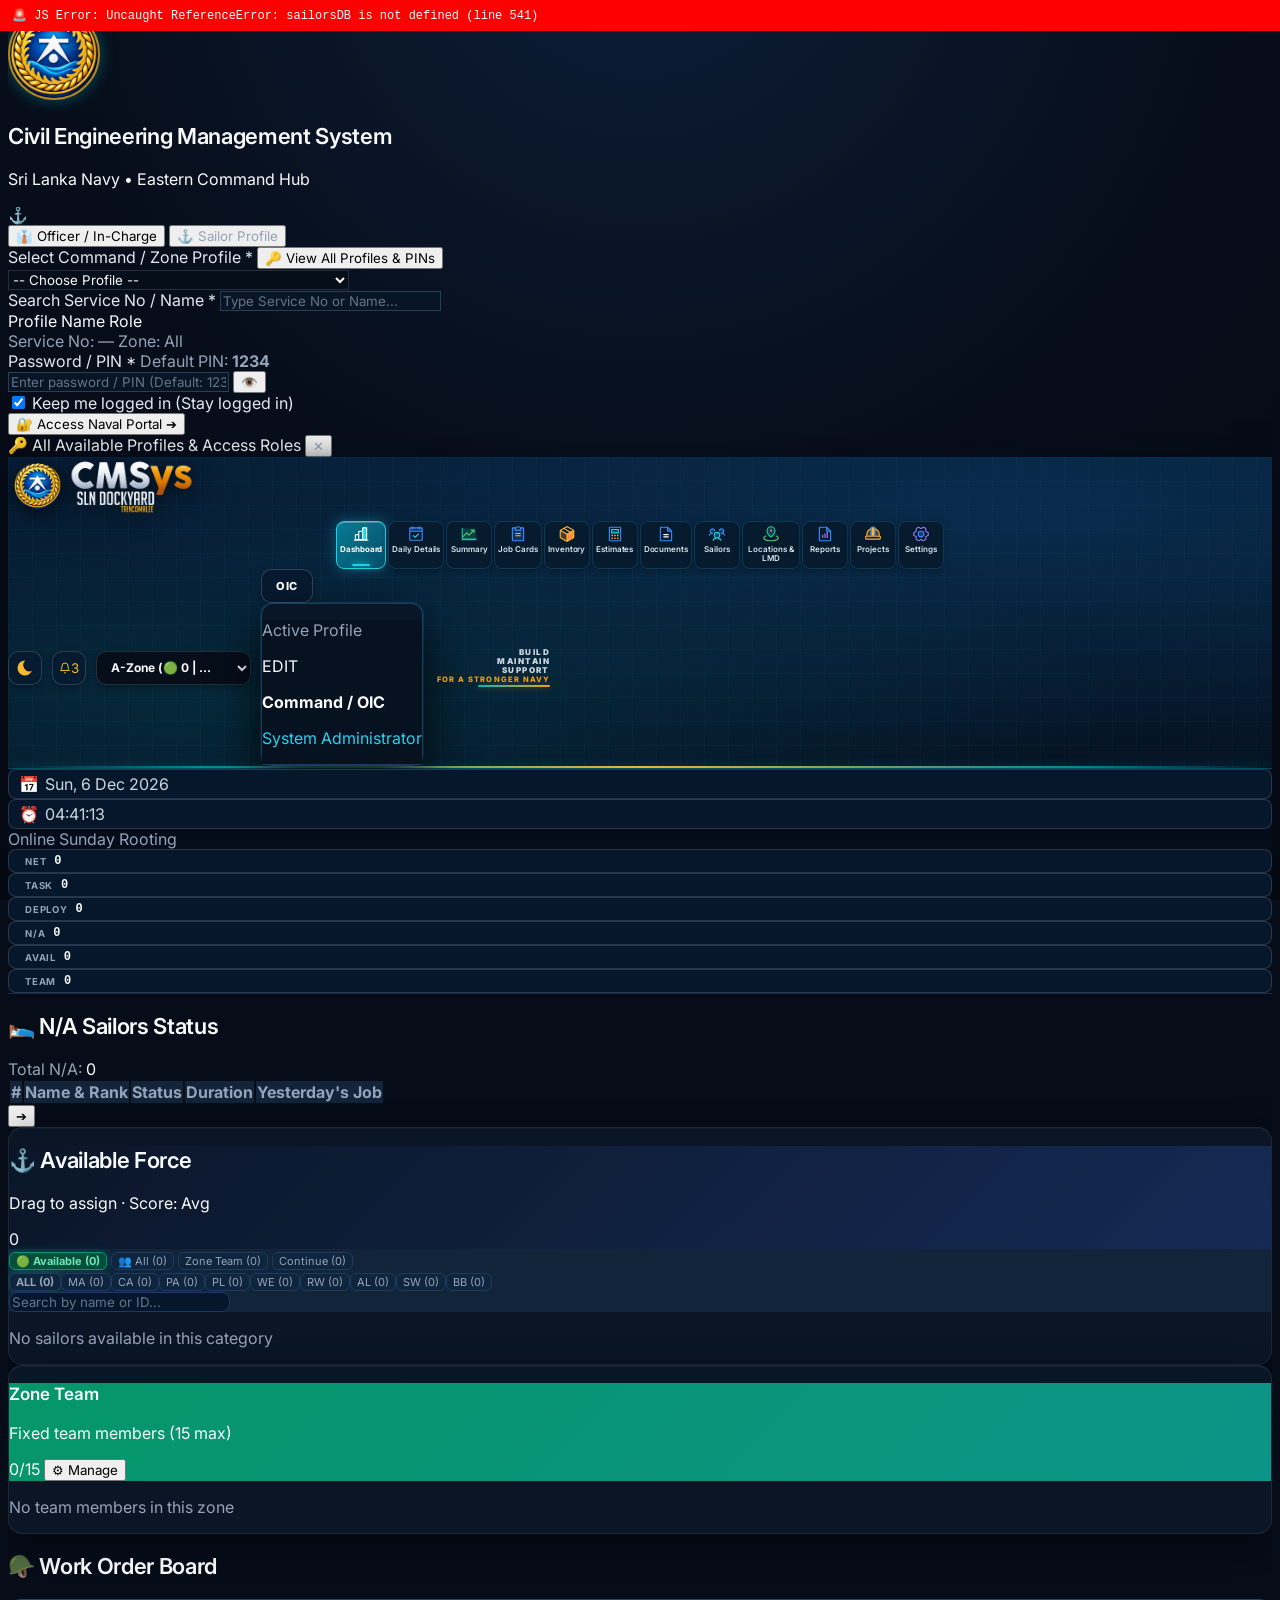
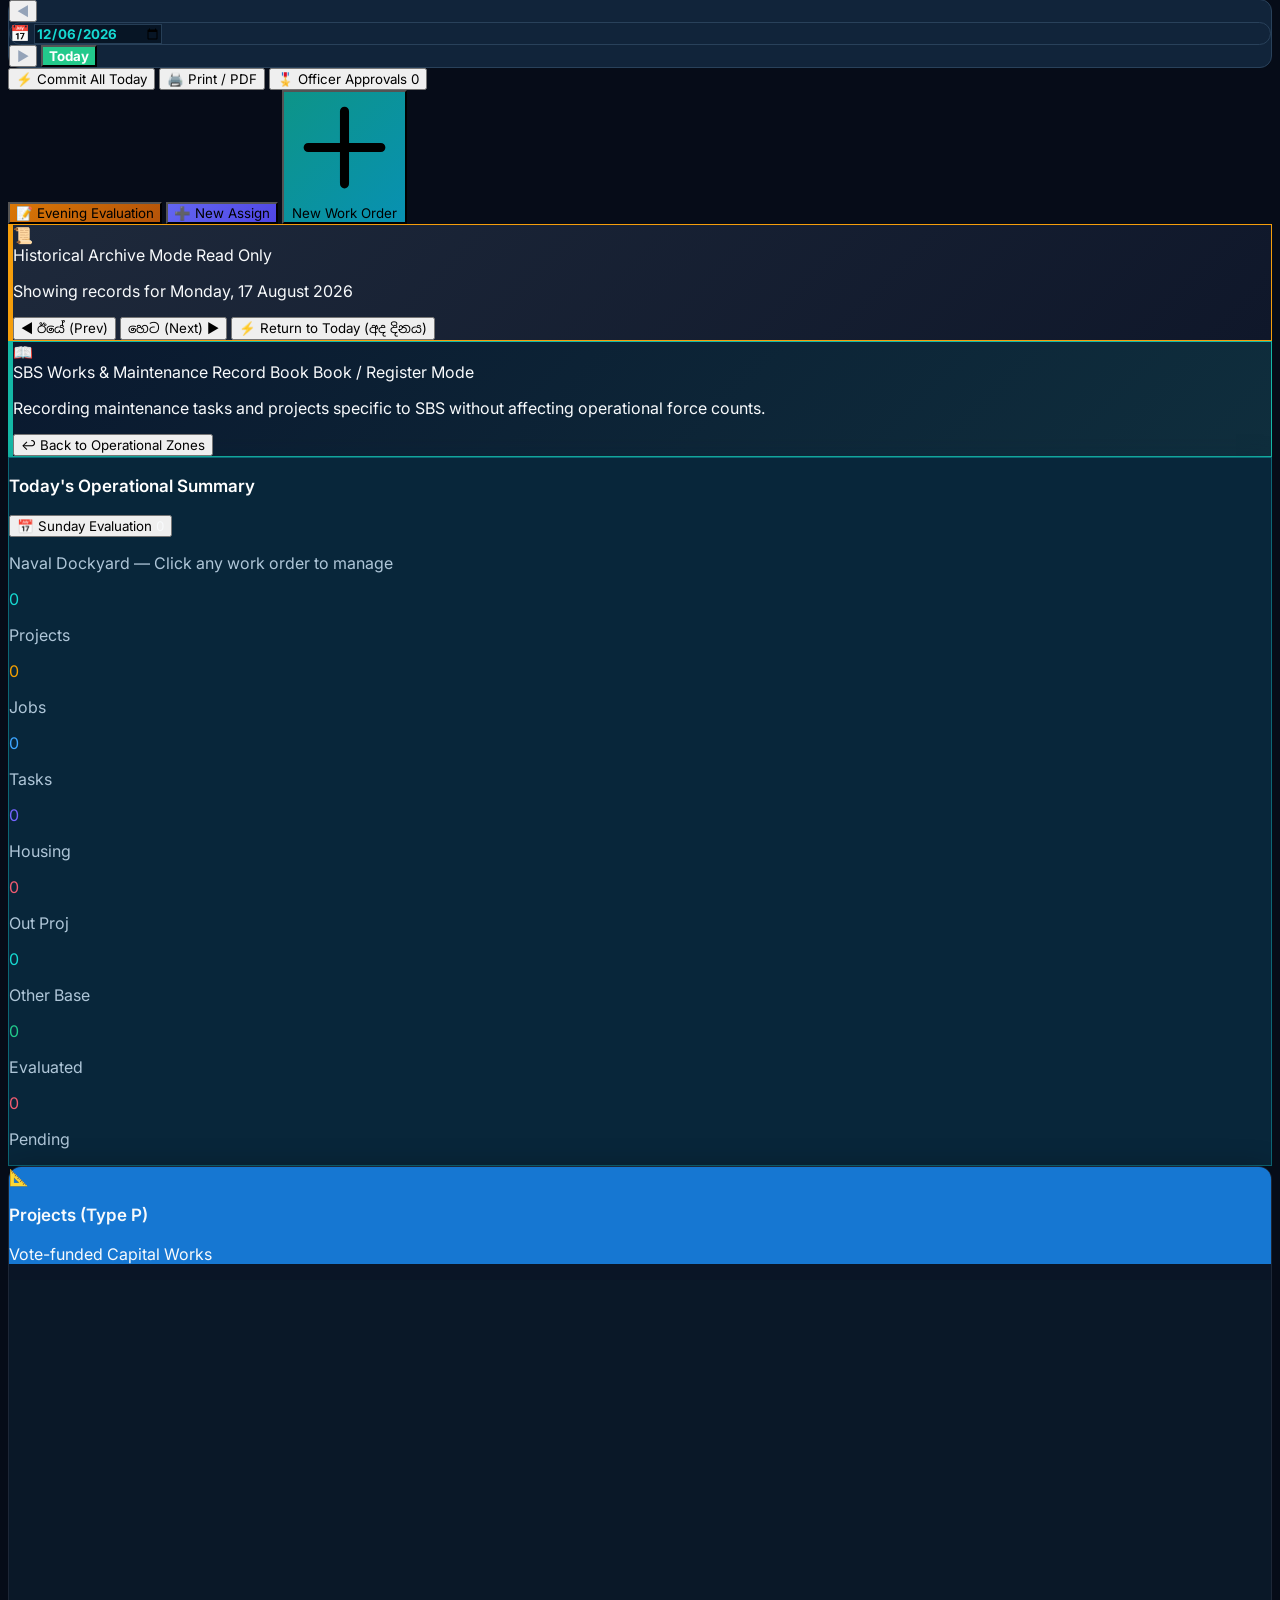
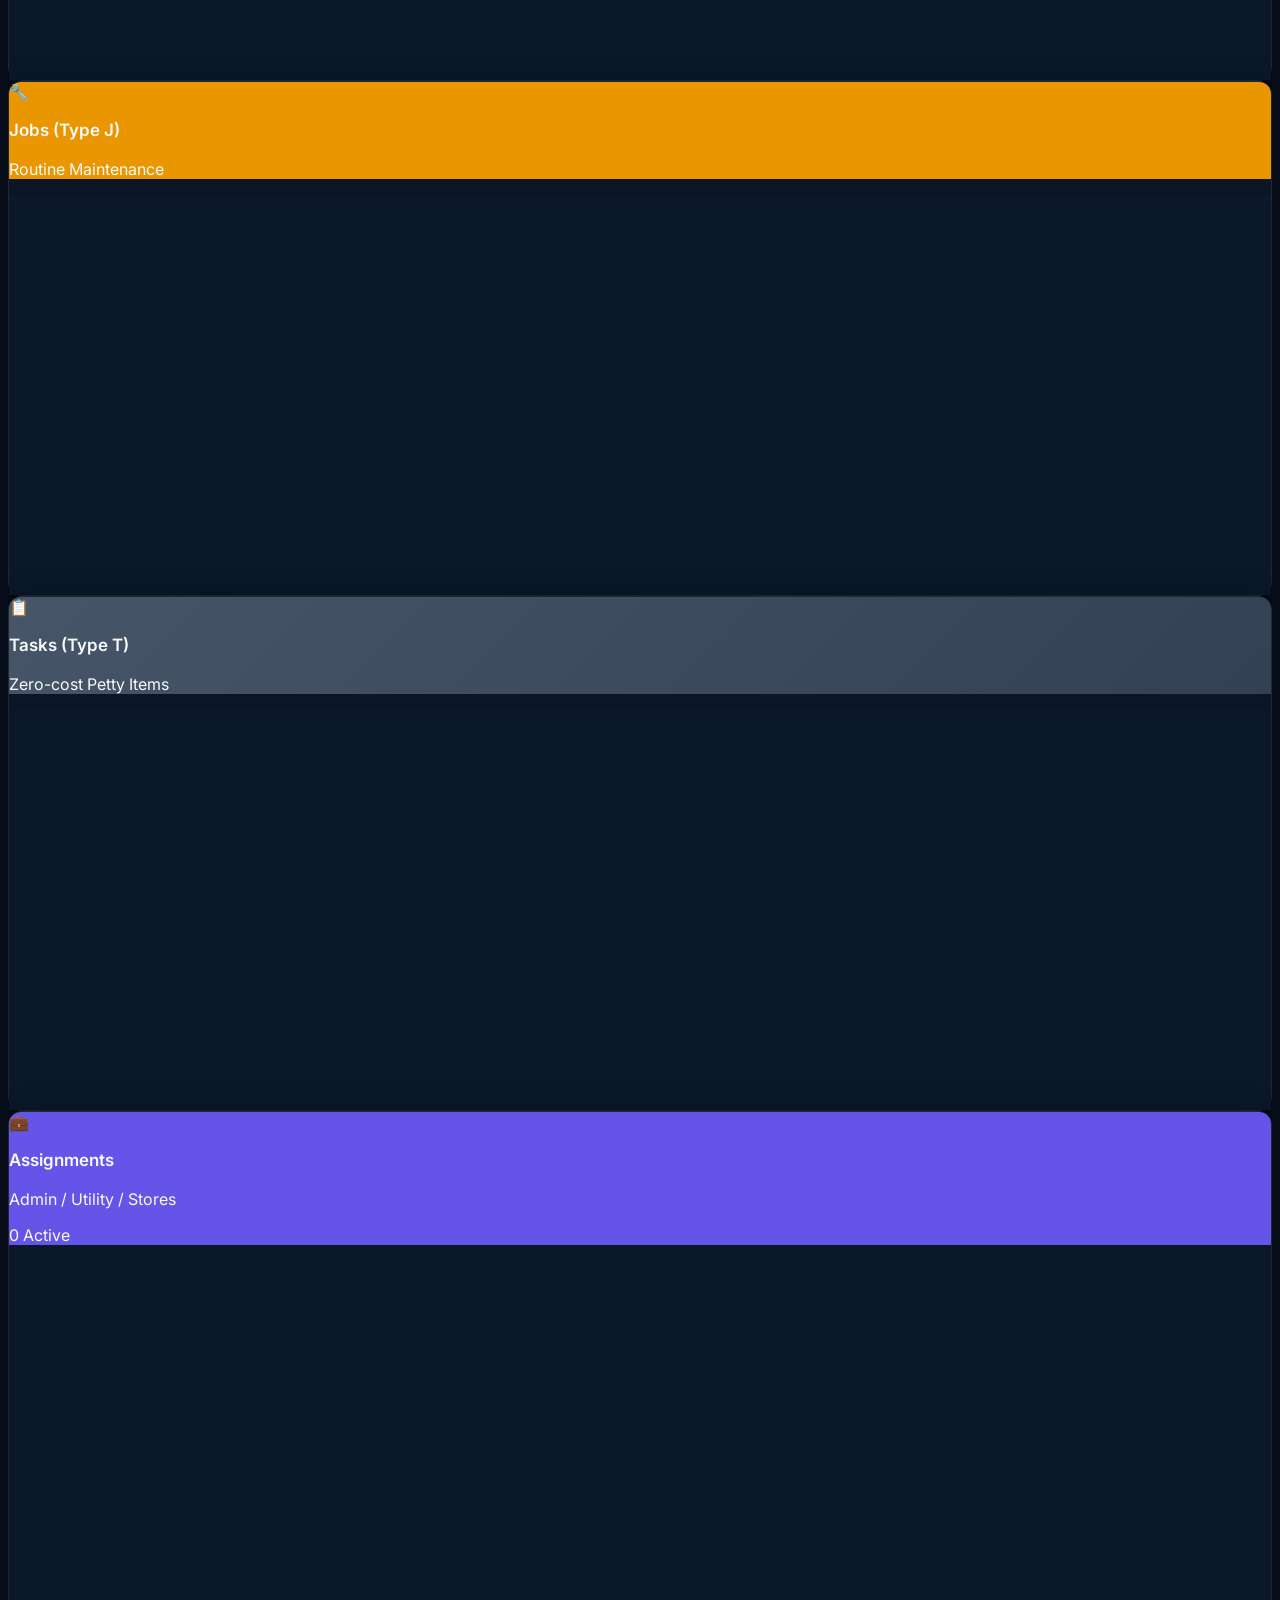
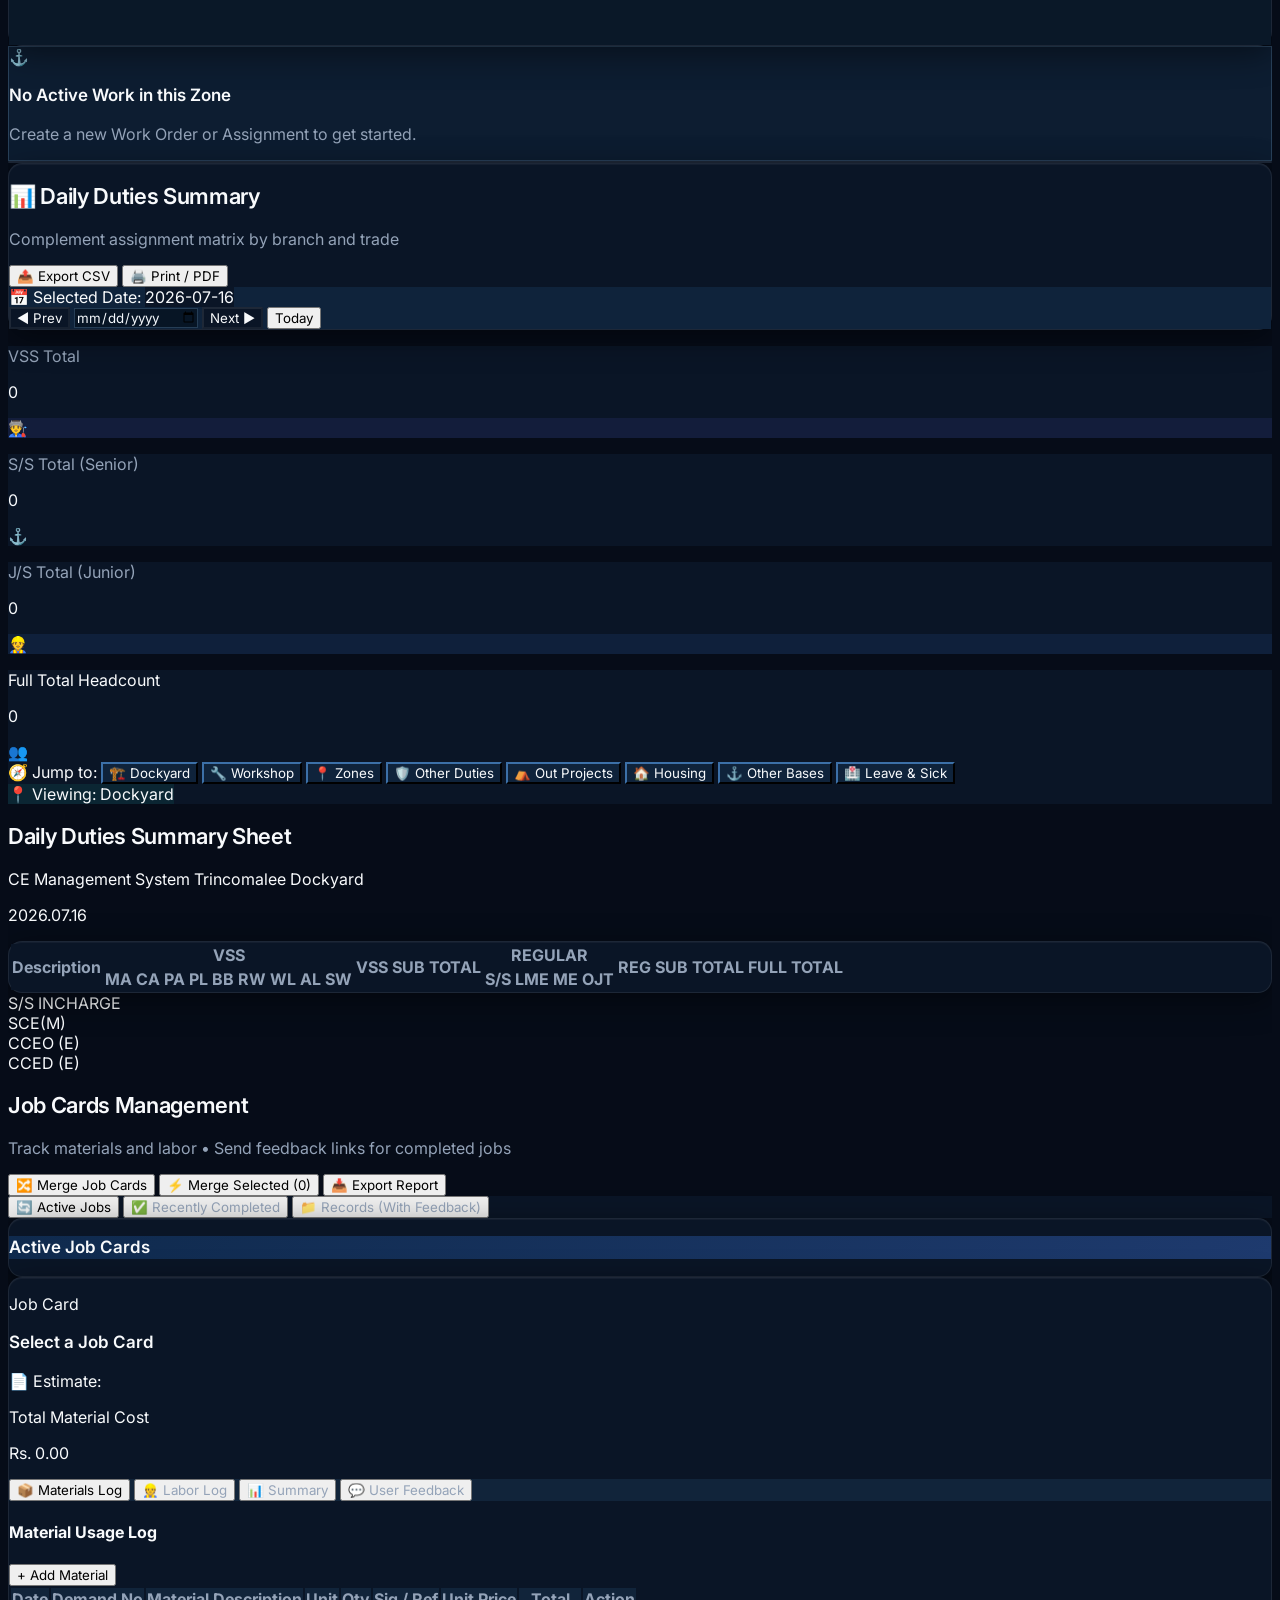
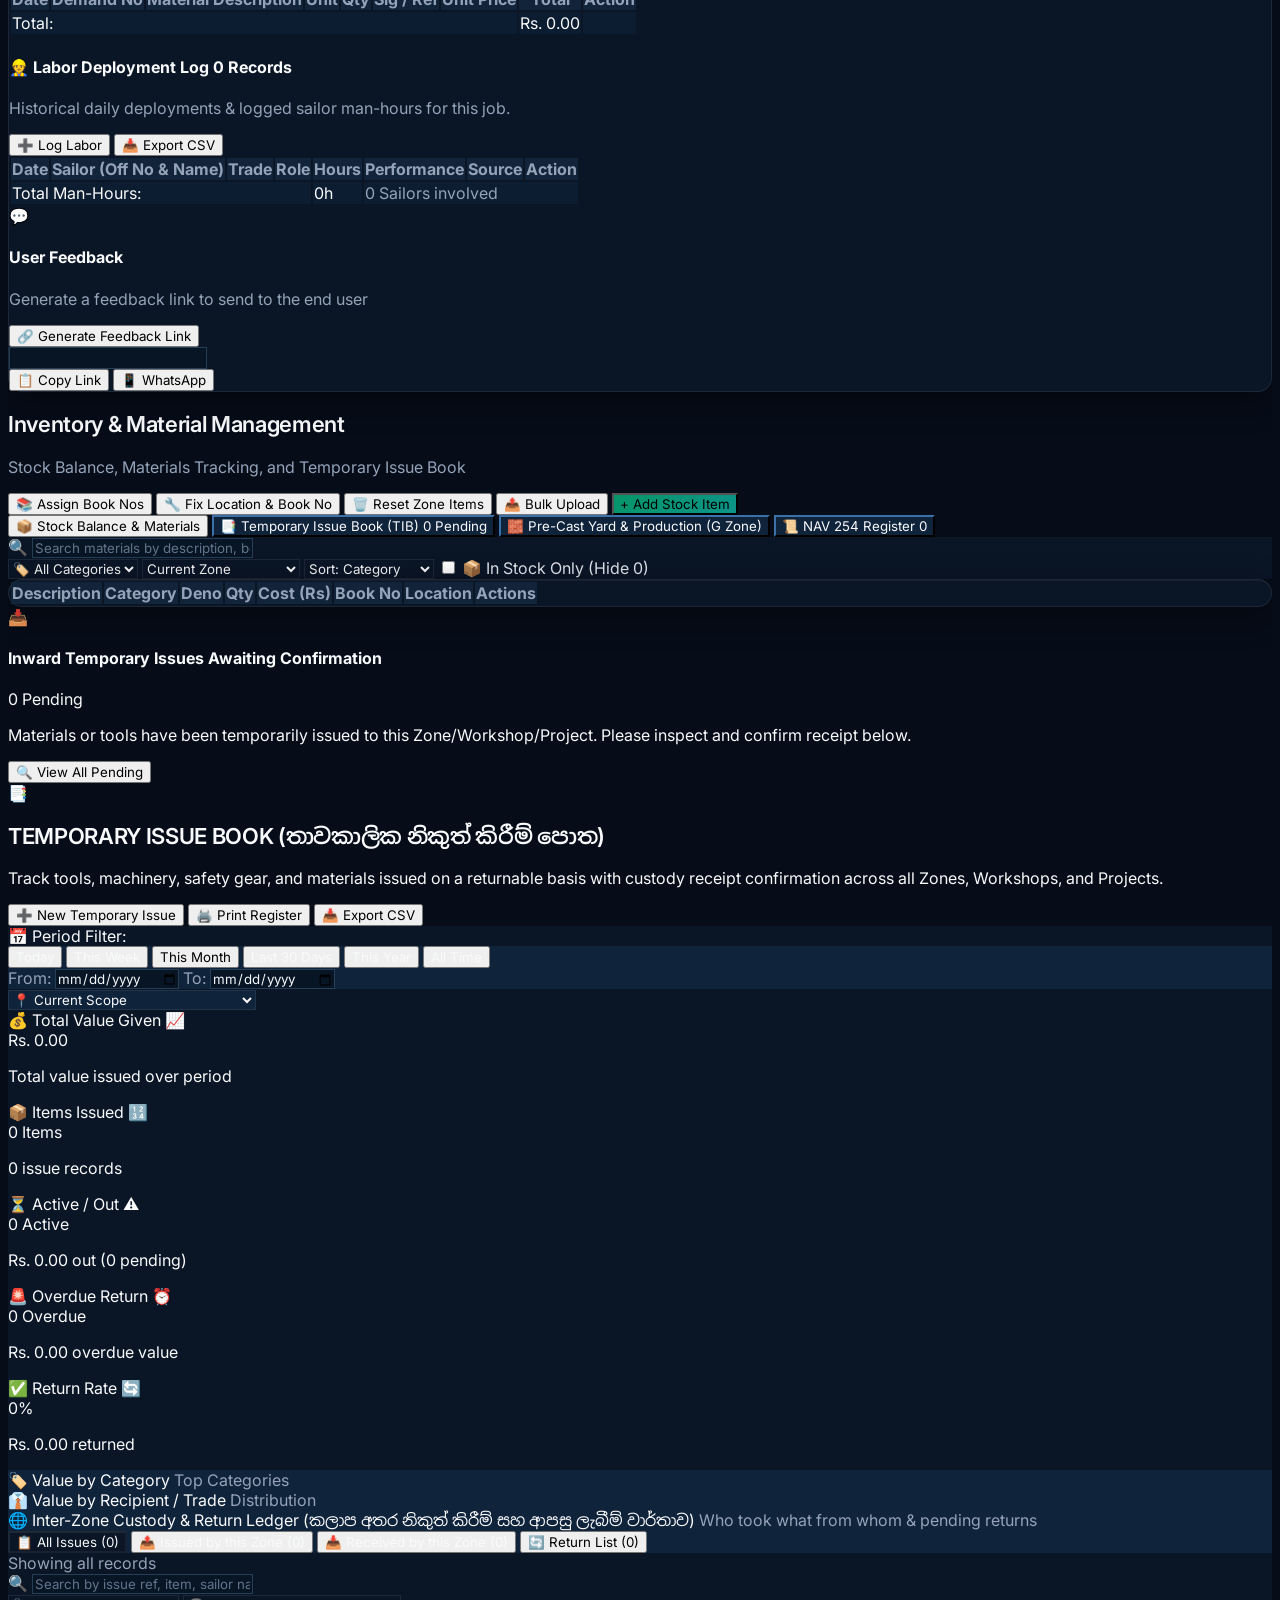
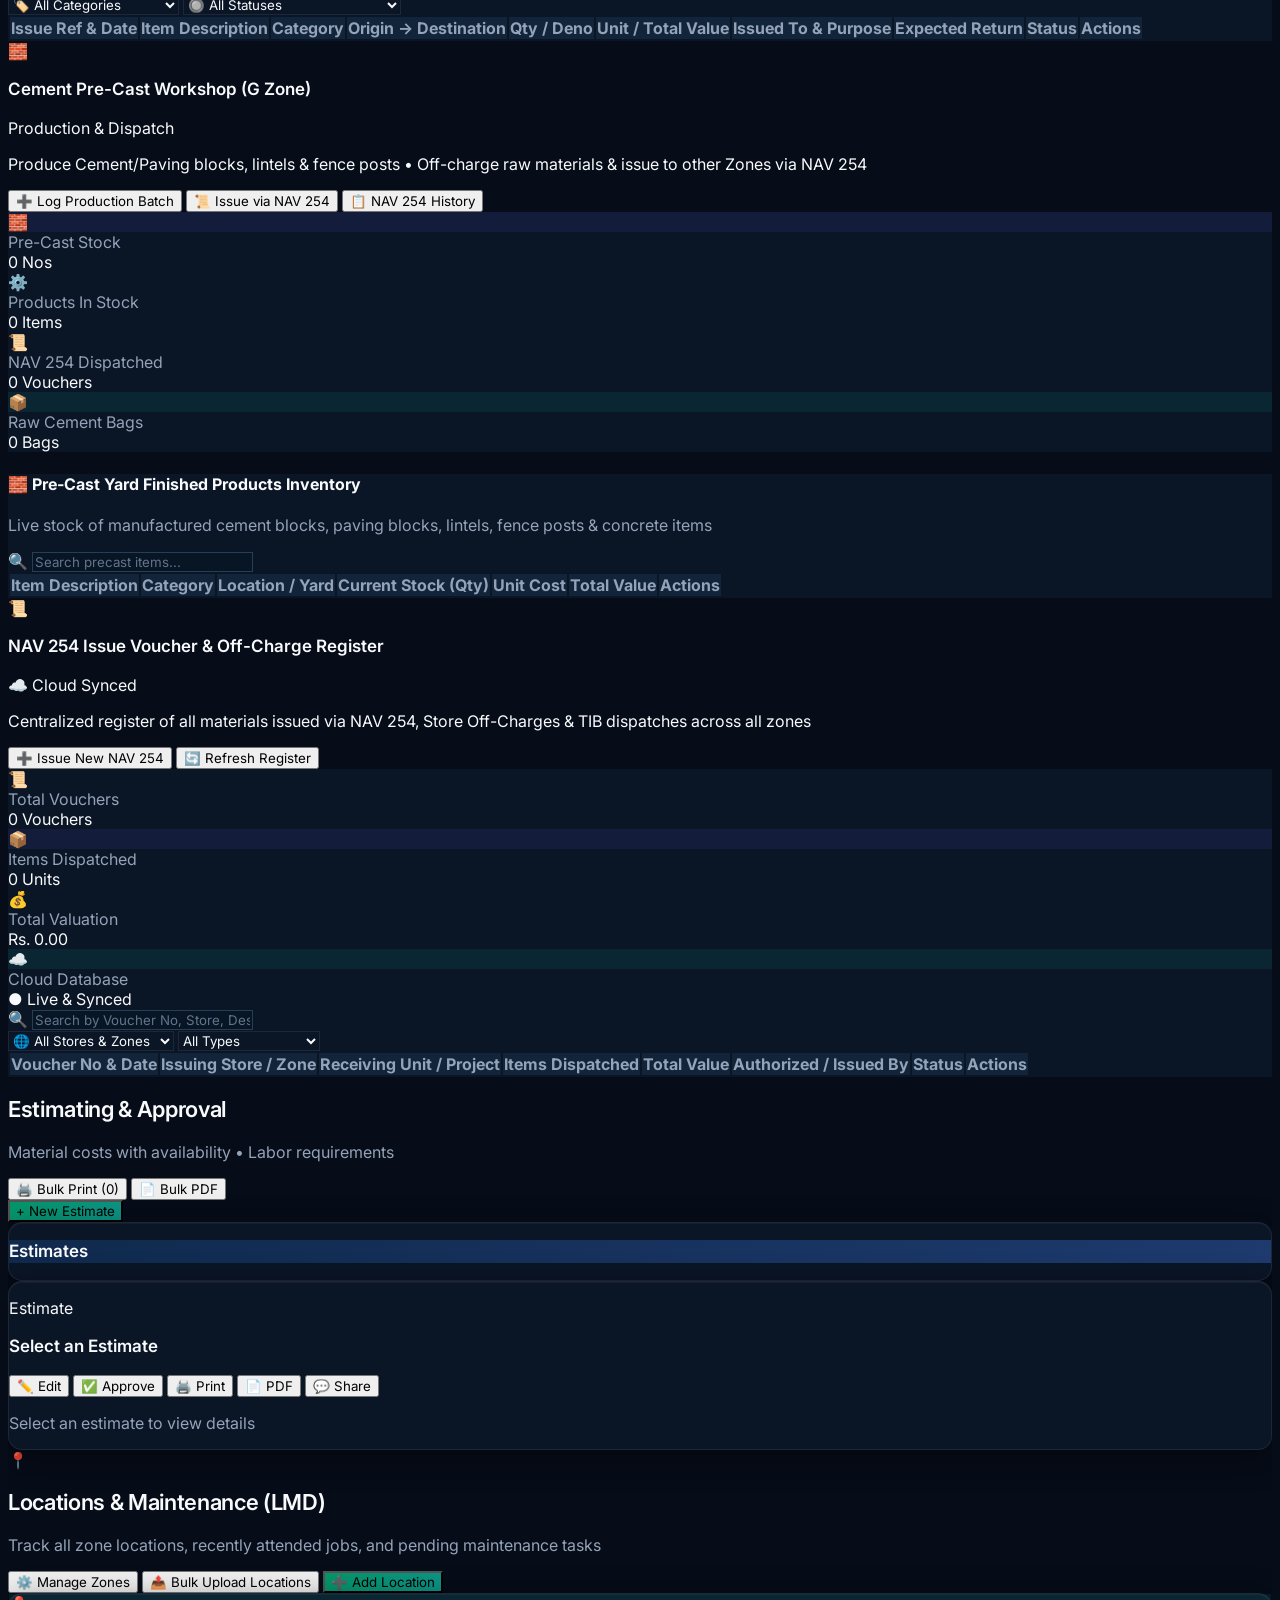
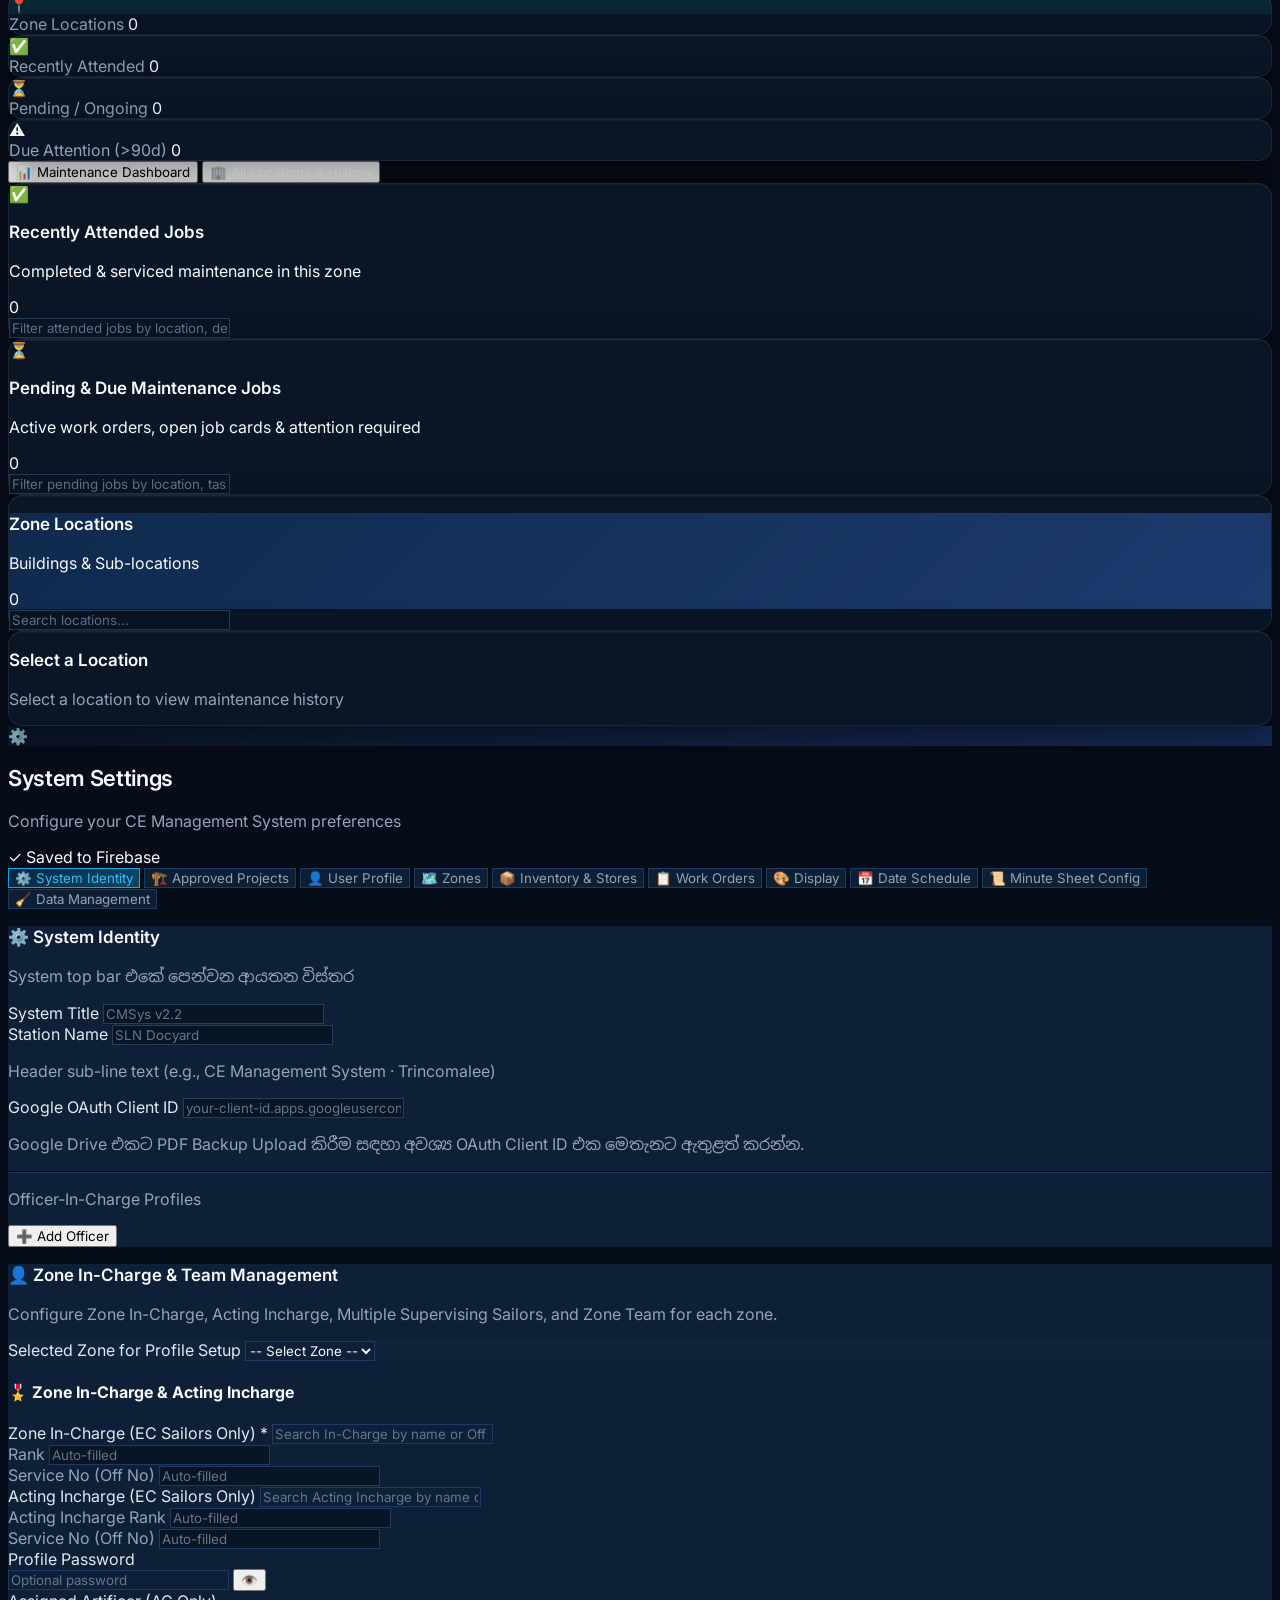
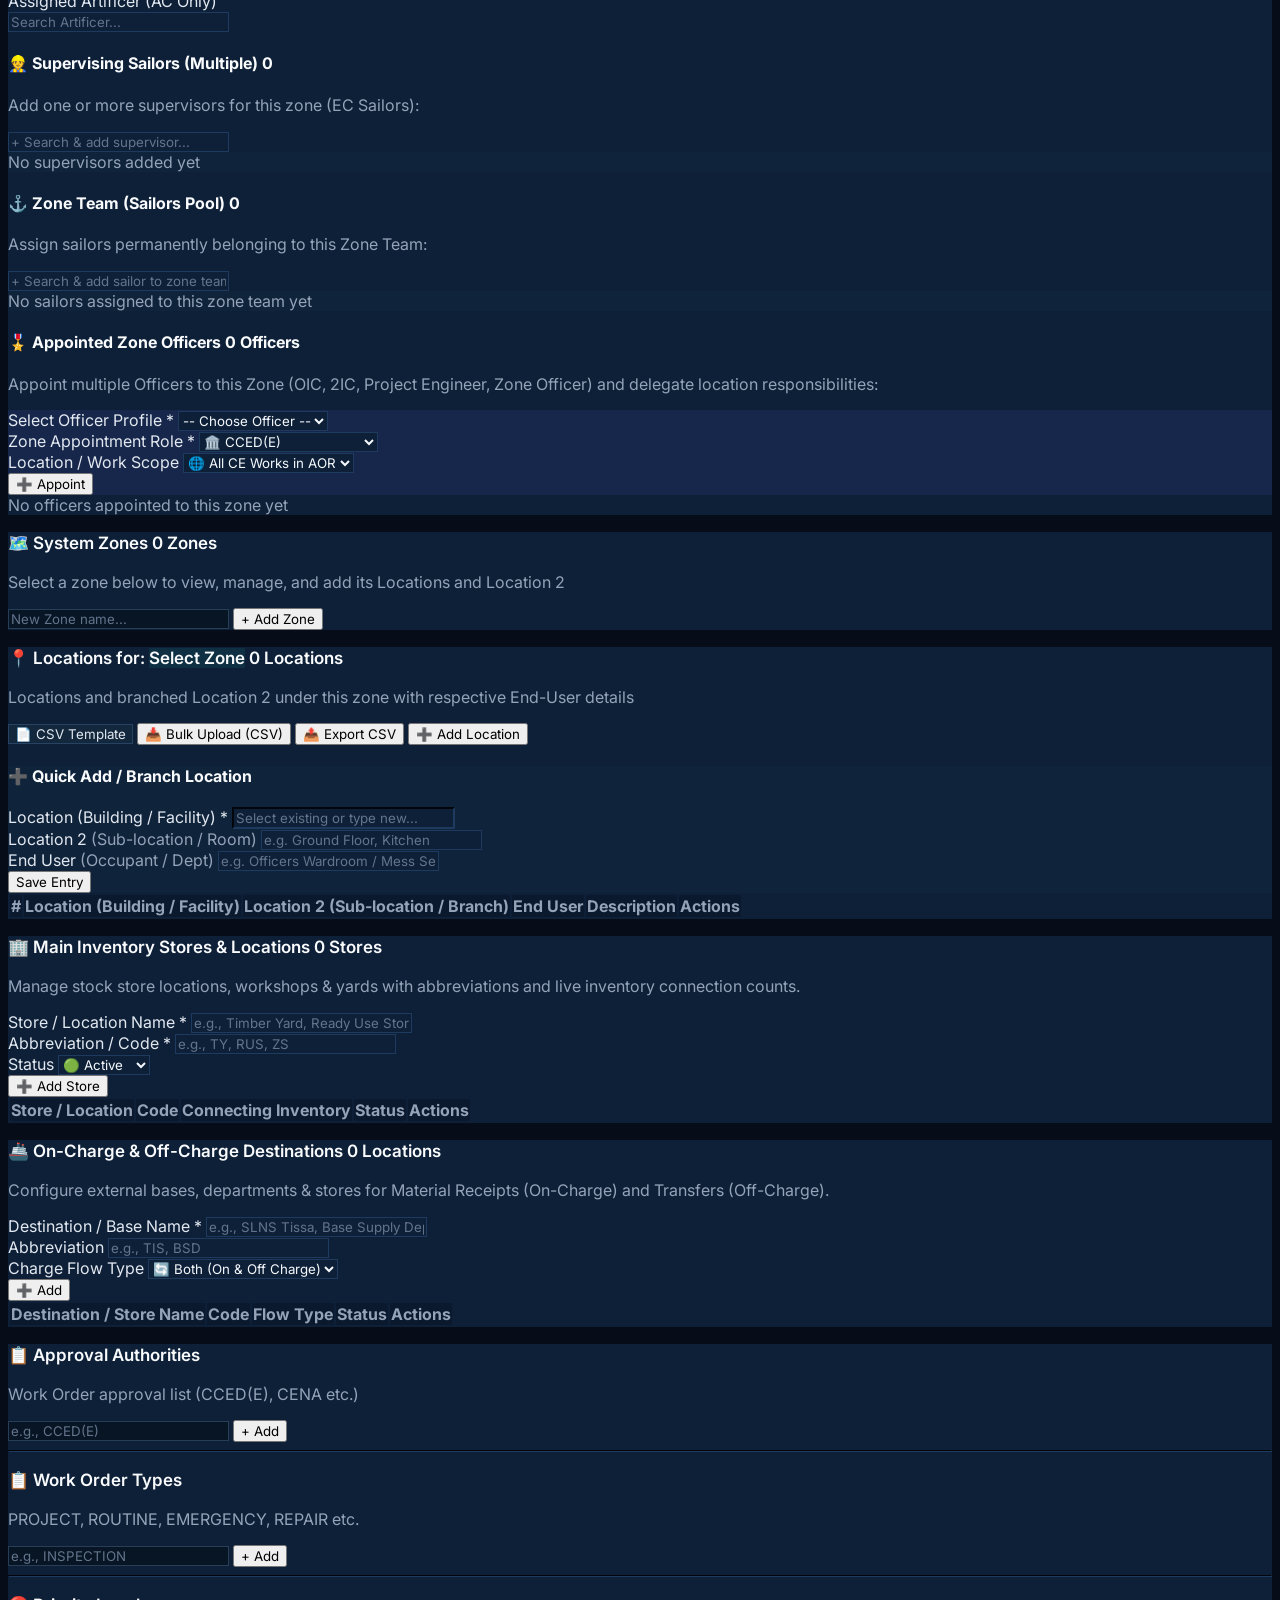
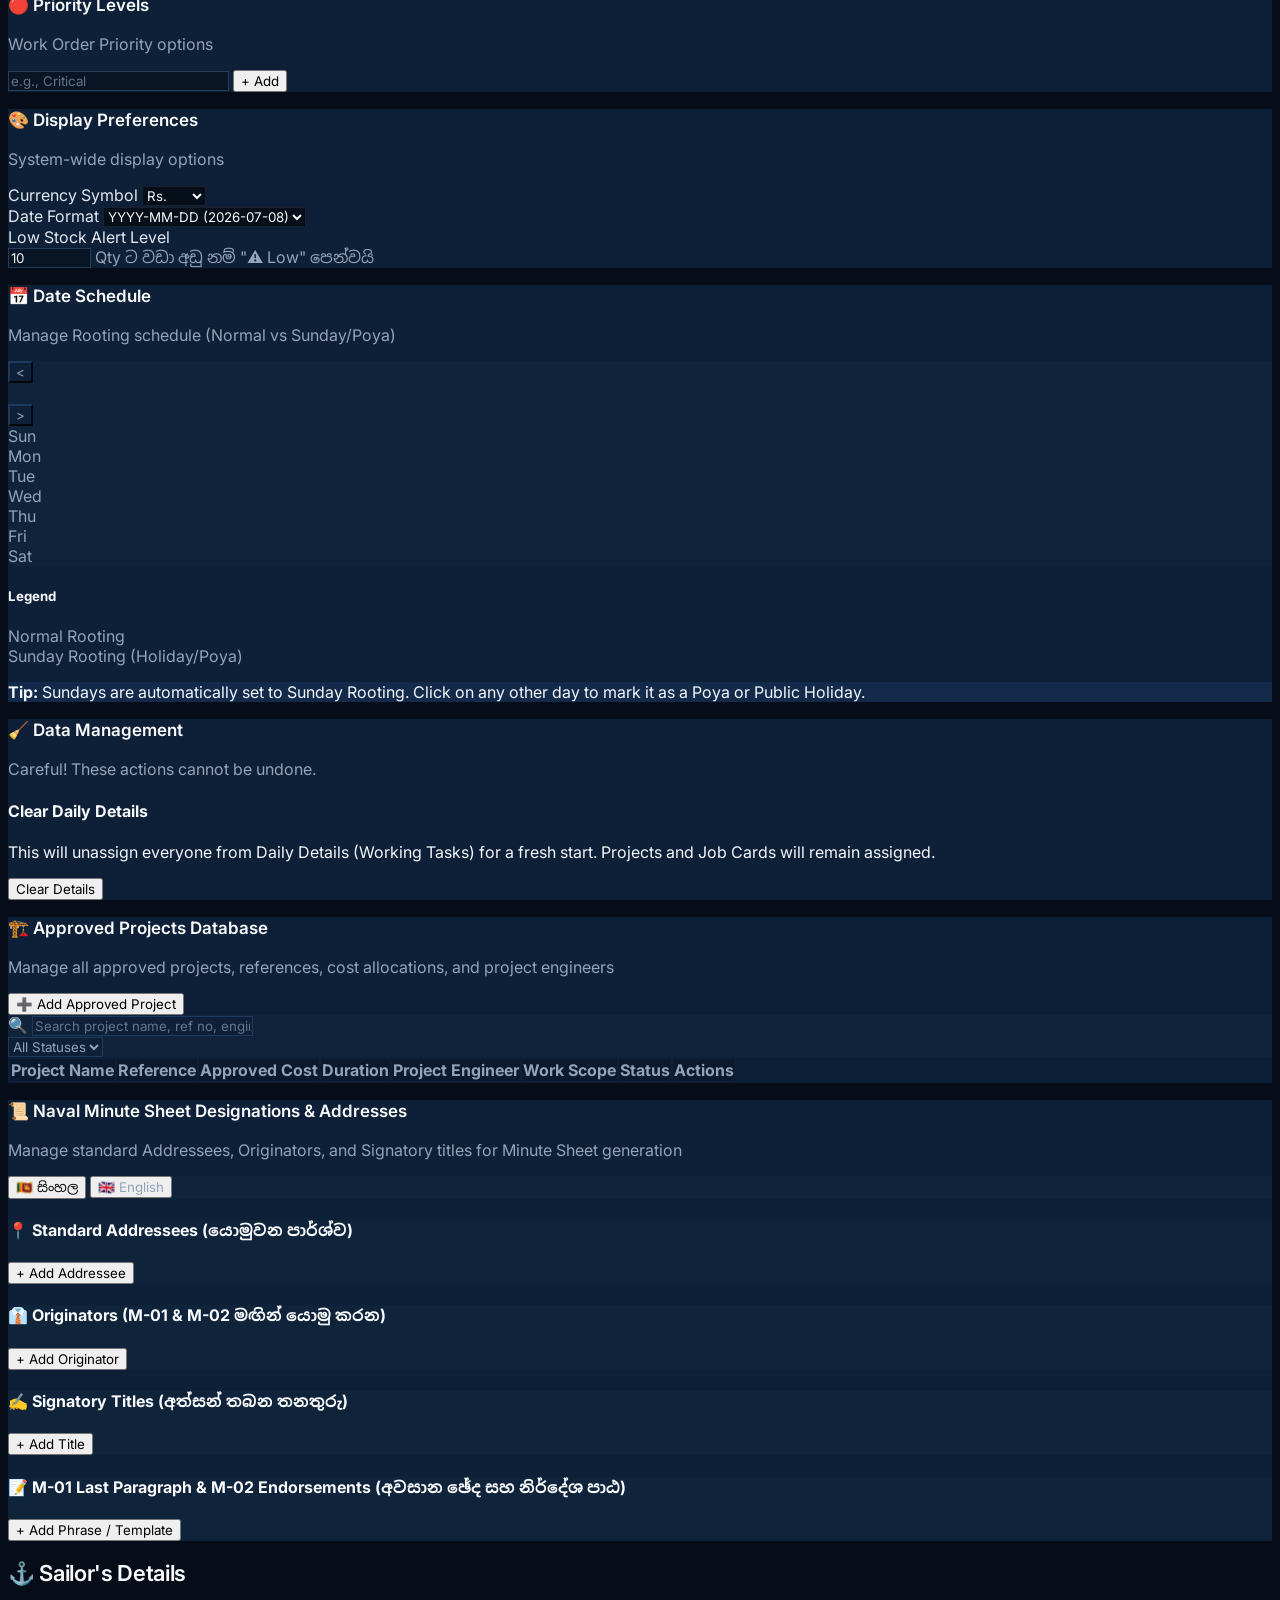
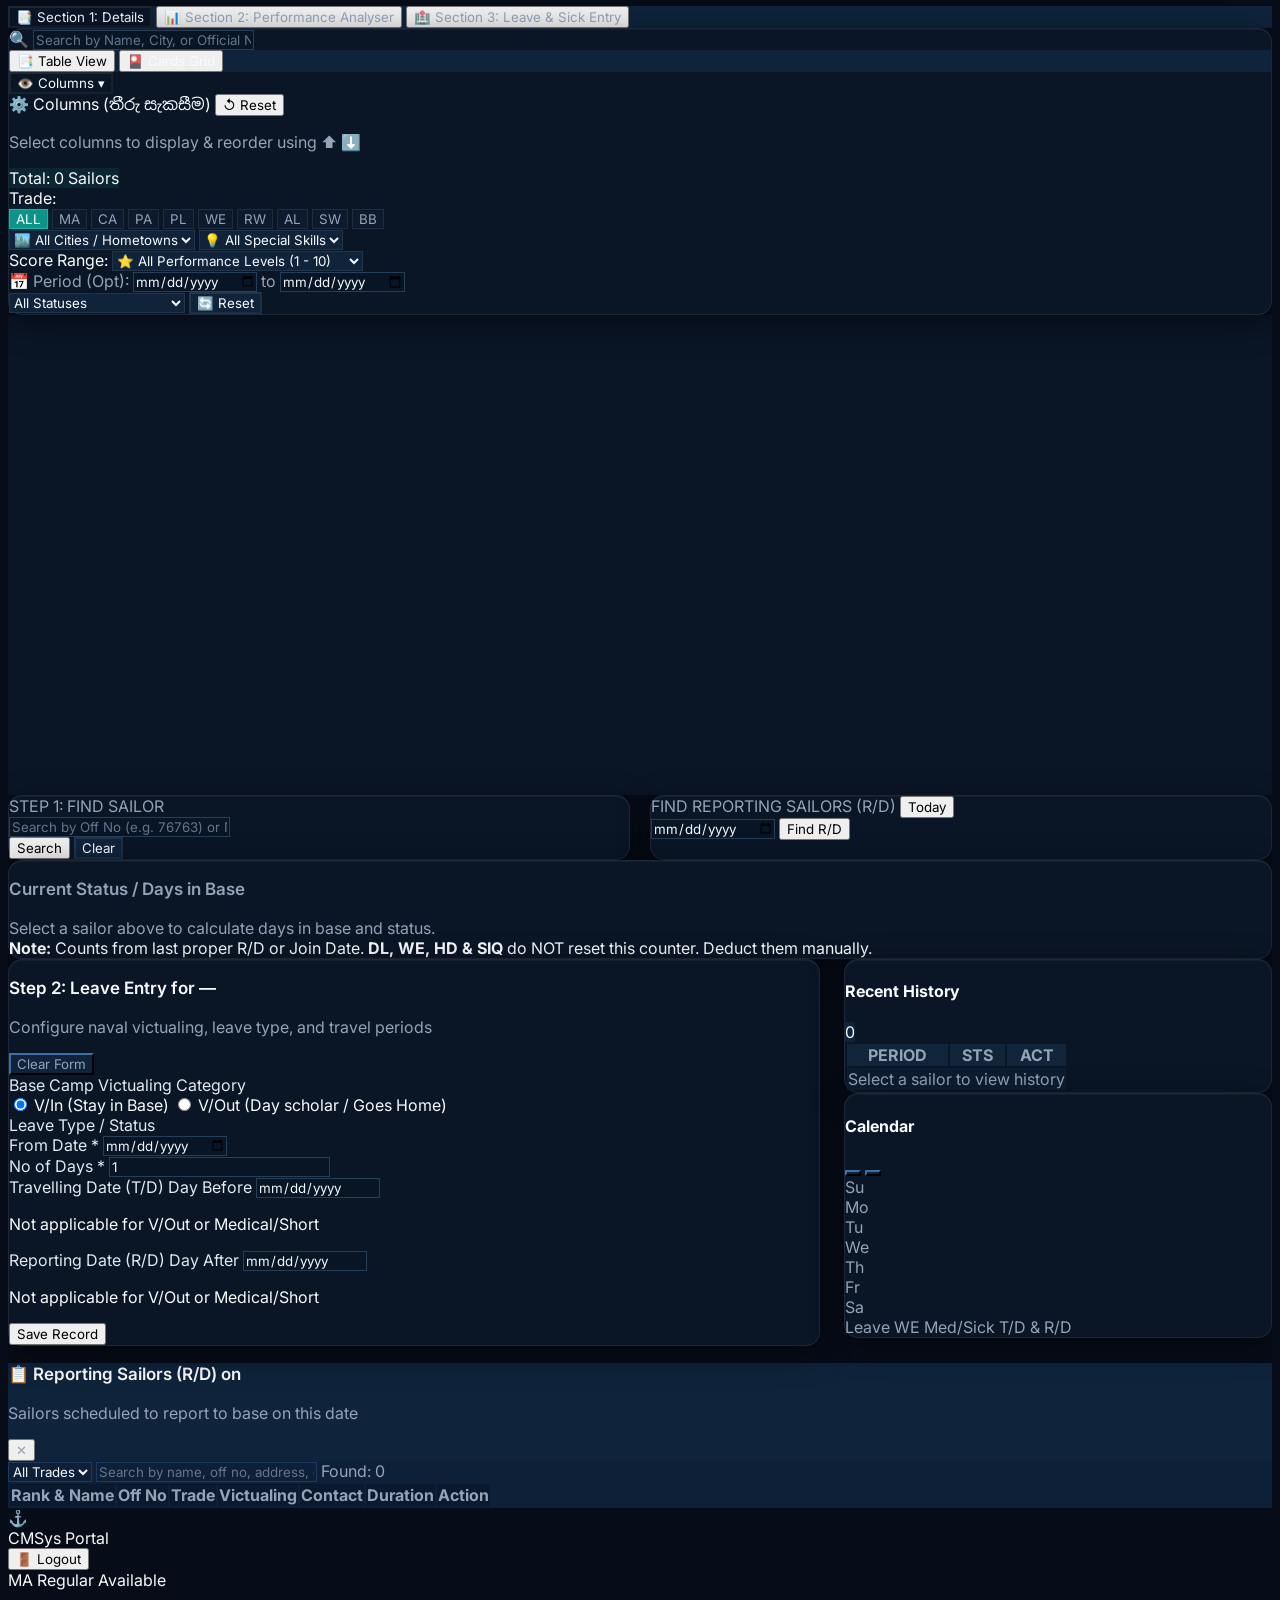
==== index.html @ b127992f "v5.25.52: 100% unify Dashboard counters with Summary View calculations and sailor allocation matchin" ====
<!DOCTYPE html>
<html lang="en" class="dark" data-theme="dark">
<head>
    <meta charset="UTF-8">
    <meta name="viewport" content="width=device-width, initial-scale=1.0, viewport-fit=cover">
    <meta name="apple-mobile-web-app-capable" content="yes">
    <meta name="apple-mobile-web-app-status-bar-style" content="black-translucent">
    <link rel="preconnect" href="https://ncw-ps-operations-default-rtdb.asia-southeast1.firebasedatabase.app">
    <link rel="preconnect" href="https://ce-admin-panel2025-default-rtdb.firebaseio.com">
    <link rel="preconnect" href="https://fonts.googleapis.com">
    <link rel="manifest" href="manifest.json?v=5.25.40">
    <title>CMSys v2.2 | CE Management System — SLN Trincomalee</title>
    <script>
      if (window.location.hostname.includes("cmsys-beta")) {
        window.location.replace("/mobile-beta");
      } else if (window.location.hostname.includes("cmsys-live")) {
        window.location.replace("/mobile");
      }
    </script>
    <link rel="icon" type="image/x-icon" href="favicon.ico?v=5.25.40">
    <link rel="icon" type="image/webp" href="cmsys-app-icon.webp?v=5.25.40">
    <link rel="icon" type="image/png" sizes="16x16" href="icon-16.png?v=5.25.40">
    <link rel="icon" type="image/png" sizes="32x32" href="icon-32.png?v=5.25.40">
    <link rel="icon" type="image/png" sizes="48x48" href="icon-48.png?v=5.25.40">
    <link rel="icon" type="image/png" sizes="64x64" href="icon-64.png?v=5.25.40">
    <link rel="icon" type="image/png" sizes="96x96" href="icon-96.png?v=5.25.40">
    <link rel="icon" type="image/png" sizes="128x128" href="icon-128.png?v=5.25.40">
    <link rel="icon" type="image/png" sizes="192x192" href="icon-192.png?v=5.25.40">
    <link rel="icon" type="image/png" sizes="256x256" href="icon-256.png?v=5.25.40">
    <link rel="icon" type="image/png" sizes="512x512" href="icon-512.png?v=5.25.40">
    <link rel="apple-touch-icon" sizes="180x180" href="apple-touch-icon.png?v=5.25.40">
    <link rel="preconnect" href="https://fonts.googleapis.com">
    <link rel="preconnect" href="https://fonts.gstatic.com" crossorigin>
    <link href="https://fonts.googleapis.com/css2?family=Inter:wght@400;500;600;700;800;900&display=swap" rel="stylesheet">
    <script>
        (function() {
            try {
                const saved = localStorage.getItem("ncw_ps_dark_theme");
                const isDark = saved === null ? true : (saved === "true" || saved === true);
                document.documentElement.setAttribute("data-theme", isDark ? "dark" : "light");
                if (isDark) document.documentElement.classList.add("dark");
                else document.documentElement.classList.remove("dark");
            } catch(e) {}
        })();
    </script>
    <link rel="stylesheet" href="theme-tokens.css?v=5.25.40">
    <link rel="stylesheet" href="tailwind-static.css">
    <script src="https://www.gstatic.com/firebasejs/10.7.0/firebase-app-compat.js"></script>
    <script src="https://www.gstatic.com/firebasejs/10.7.0/firebase-database-compat.js"></script>
    <script src="https://cdnjs.cloudflare.com/ajax/libs/html2pdf.js/0.10.1/html2pdf.bundle.min.js"></script>
    <script>
    // =============================================
    // CE Management System DUAL FIREBASE CONFIGURATION
    // =============================================

    // Firebase DB #1 — Sailors / Personnel (READ ONLY)
    // Project: ce-admin-panel2025
    const sailorsFirebaseConfig = {
        apiKey:            "AIzaSyDmHdg1FfgR_-4pKJ5z0inI8-BZ21MUtvg",
        authDomain:        "ce-admin-panel2025.firebaseapp.com",
        databaseURL:       "https://ce-admin-panel2025-default-rtdb.firebaseio.com",
        projectId:         "ce-admin-panel2025",
        storageBucket:     "ce-admin-panel2025.firebasestorage.app",
        messagingSenderId: "1093761746400",
        appId:             "1:1093761746400:web:1984fad8019641b2ca5785"
    };

    // Firebase DB #2 — CE Management System Operations (READ + WRITE)
    // Project: ncw-ps-operations
    const opsFirebaseConfig = {
        apiKey:            "AIzaSyCRgW9qcd42Ks_C56csNL85jXd5OsLD8q0",
        authDomain:        "ncw-ps-operations.firebaseapp.com",
        databaseURL:       "https://ncw-ps-operations-default-rtdb.asia-southeast1.firebasedatabase.app",
        projectId:         "ncw-ps-operations",
        storageBucket:     "ncw-ps-operations.firebasestorage.app",
        messagingSenderId: "992132561625",
        appId:             "1:992132561625:web:5b4f0c753c568cea66dcc8"
    };

    // Initialize Firebase App #1 — Sailors DB (named 'sailors')
    const sailorsApp = firebase.initializeApp(sailorsFirebaseConfig, 'sailors');
    const sailorsDB  = firebase.database(sailorsApp);

    // Initialize Firebase App #2 — CE Management System Operations DB (named 'operations')
    const opsApp = firebase.initializeApp(opsFirebaseConfig, 'operations');
    const opsDB  = firebase.database(opsApp);

    console.log('✅ CMSys: Dual Firebase initialized');
    console.log('   DB#1 (Sailors):', sailorsFirebaseConfig.projectId);
    console.log('   DB#2 (Ops):', opsFirebaseConfig.projectId);
    </script>
    <link href="https://fonts.googleapis.com/css2?family=Inter:wght@300;400;500;600;700;800;900&family=Plus+Jakarta+Sans:wght@500;600;700;800;900&family=Outfit:wght@500;600;700;800;900&family=JetBrains+Mono:wght@400;500;600;700&family=Noto+Sans+Sinhala:wght@400;500;600&display=swap" rel="stylesheet">
    <style>
        :root {
            --body-bg: #f4f6fa;
            --card-bg: #ffffff;
            --text-primary: #0f172a;
            --text-secondary: #475569;
            --border-color: #e2e8f0;
            --header-bg: #0a1628;
            --input-bg: #ffffff;
            --input-text: #0f172a;
            --input-border: #cbd5e1;
            --card-sub-bg: rgba(15,32,64,0.03);
            --navy-900: #0a1628;
            --navy-800: #0f2040;
            --navy-700: #152a55;
            --navy-600: #1e3a6e;
            --teal-primary: #0d9488;
            --teal-light: #14b8a6;
            --gold: #d4a017;
            --gold-light: #f0c040;
            --shadow-subtle: 0 1px 3px 0 rgba(0, 0, 0, 0.06), 0 1px 2px 0 rgba(0, 0, 0, 0.04);
            --shadow-card: 0 4px 14px -2px rgba(15, 23, 42, 0.07);
        }

        html.dark {
            --body-bg: #060c18;
            --card-bg: #0a1526;
            --text-primary: #f8fafc;
            --text-secondary: #94a3b8;
            --border-color: rgba(255,255,255,0.08);
            --header-bg: #050b14;
            --input-bg: #060e1a;
            --input-text: #f8fafc;
            --input-border: rgba(148, 163, 184, 0.22);
            --card-sub-bg: rgba(255,255,255,0.03);
            --shadow-subtle: 0 1px 3px 0 rgba(0, 0, 0, 0.4);
            --shadow-card: 0 8px 24px -4px rgba(0, 0, 0, 0.6);
        }

        body {
            background-color: var(--body-bg) !important;
            color: var(--text-primary) !important;
            transition: background-color 0.25s cubic-bezier(0.4, 0, 0.2, 1), color 0.25s cubic-bezier(0.4, 0, 0.2, 1);
        }

        html.dark body {
            background: #060c18 !important;
            background-image: radial-gradient(circle at 50% -10%, #0d1e38 0%, #070e1b 50%, #040811 100%) !important;
            background-attachment: fixed !important;
            color: var(--text-primary) !important;
        }

        /* Prevent hardcoded dark text from disappearing in dark mode */
        html.dark [style*="color:#0a1628"],
        html.dark [style*="color: #0a1628"],
        html.dark [style*="color:#0f172a"],
        html.dark [style*="color: #0f172a"],
        html.dark [style*="color:#000"],
        html.dark [style*="color: #000"] {
            color: var(--text-primary) !important;
        }

        /* Light & Dark Cards */
        .glass-card {
            background-color: var(--card-bg) !important;
            border-color: var(--border-color) !important;
            box-shadow: var(--shadow-card);
            transition: background-color 0.25s ease, border-color 0.25s ease;
        }

        html.dark .bg-white,
        html.dark [style*="background: white"],
        html.dark [style*="background:#fff"],
        html.dark [style*="background:white"],
        html.dark [style*="background-color: white"],
        html.dark [style*="background-color:#fff"],
        html.dark [style*="background-color:white"] {
            background-color: var(--card-bg) !important;
            background: var(--card-bg) !important;
            color: var(--text-primary) !important;
            border-color: var(--border-color) !important;
        }

        html.dark .bg-slate-100,
        html.dark .bg-slate-200,
        html.dark .bg-slate-50,
        html.dark .bg-slate-50/50,
        html.dark .bg-slate-50/80 {
            background-color: #0d1a2d !important;
            border-color: var(--border-color) !important;
        }

        html.dark .text-slate-900,
        html.dark .text-slate-800, 
        html.dark .text-slate-700, 
        html.dark .text-slate-600 {
            color: var(--text-primary) !important;
        }

        html.dark .text-slate-500, 
        html.dark .text-slate-400 {
            color: var(--text-secondary) !important;
        }

        /* Sailor Table Column Resizer Styles */
        .sailor-th-cell {
            position: relative;
        }
        .sailor-th-resizer {
            position: absolute;
            top: 0;
            right: 0;
            width: 7px;
            bottom: 0;
            cursor: col-resize;
            user-select: none;
            z-index: 35;
            background: transparent;
            transition: background-color 0.15s ease;
        }
        .sailor-th-resizer:hover, .sailor-th-resizer.is-resizing {
            background-color: #14b8a6 !important;
        }
        body.is-resizing-col {
            cursor: col-resize !important;
            user-select: none !important;
        }

        html.dark .border-slate-100,
        html.dark .border-slate-200,
        html.dark .border-slate-300 {
            border-color: var(--border-color) !important;
        }

        /* Adaptive Scrollbars */
        ::-webkit-scrollbar {
            height: 8px;
            width: 8px;
        }
        ::-webkit-scrollbar-track {
            background: var(--body-bg);
        }
        ::-webkit-scrollbar-thumb {
            background: #94a3b8;
            border-radius: 6px;
        }
        html.dark ::-webkit-scrollbar-thumb {
            background: #334155;
            border-radius: 6px;
        }
        ::-webkit-scrollbar-thumb:hover {
            background: #64748b;
        }
        html.dark ::-webkit-scrollbar-thumb:hover {
            background: #475569;
        }

        .sailors-table-container {
            max-height: calc(100vh - 275px);
            min-height: 480px;
            overflow-x: auto !important;
            overflow-y: auto !important;
        }

        html.dark .work-order-card {
            background-color: var(--card-bg) !important;
            border-color: var(--border-color) !important;
            box-shadow: 0 4px 14px rgba(0,0,0,0.3) !important;
        }
        
        html.dark .modal-content {
            background-color: var(--card-bg) !important;
            border-color: rgba(20, 184, 166, 0.3) !important;
            box-shadow: 0 25px 50px -12px rgba(0,0,0,0.65) !important;
        }

        html.dark .bg-white/80,
        html.dark .bg-white/90 {
            background-color: rgba(10, 21, 38, 0.88) !important;
        }
        
        html.dark input, html.dark select, html.dark textarea {
            background-color: var(--input-bg) !important;
            color: var(--input-text) !important;
            border-color: var(--input-border) !important;
        }

        html.dark input::placeholder, html.dark textarea::placeholder {
            color: #64748b !important;
        }

        html.dark table thead tr {
            background-color: #070e1b !important;
            border-bottom: 1px solid var(--border-color) !important;
        }

        html.dark table tbody tr {
            border-color: var(--border-color) !important;
        }

        html.dark table tbody tr:hover {
            background-color: rgba(20, 184, 166, 0.08) !important;
        }

        html.dark td.sticky, html.dark th.sticky {
            background-color: #0a1526 !important;
        }

        html.dark .dir-trade-btn {
            background-color: #0d1a2d !important;
            color: #94a3b8 !important;
            border: 1px solid rgba(255, 255, 255, 0.08) !important;
        }
        html.dark .dir-trade-btn:hover {
            background-color: #152642 !important;
            color: #ffffff !important;
            border-color: rgba(20, 184, 166, 0.3) !important;
        }
        html.dark .dir-trade-btn.is-active,
        html.dark .dir-trade-btn.active,
        html.dark .dir-trade-btn.font-bold {
            background-color: #0d9488 !important;
            color: #ffffff !important;
            border-color: #14b8a6 !important;
            box-shadow: 0 2px 10px rgba(13, 148, 136, 0.4) !important;
        }

        html.dark .divide-slate-200 > *,
        html.dark .divide-slate-100 > * {
            border-color: var(--border-color) !important;
        }
        * { font-family: 'Inter', 'Noto Sans Sinhala', sans-serif; }
        select option {
            background-color: #081220 !important;
            color: #f8fafc !important;
        }
        .mono { font-family: 'JetBrains Mono', monospace; }
        .sinhala { font-family: 'Noto Sans Sinhala', sans-serif; }

        /* ===== Mobile App Optimizations (APK feeling) ===== */
        html, body {
            overflow-x: hidden;
            -webkit-tap-highlight-color: transparent; /* Remove mobile gray tap highlight */
        }
        
        /* Disable text selection on UI controls to feel like a real app */
        body {
            -webkit-user-select: none;
            user-select: none;
        }
        input, textarea, select {
            -webkit-user-select: text;
            user-select: text;
        }

        /* 100dvh App Height Lock on Mobile to avoid scrolling top and bottom bars */
        @media (max-width: 767px) {
            body {
                height: 100vh; /* Fallback for older browsers */
                height: 100dvh;
                display: flex;
                flex-direction: column;
                overscroll-behavior-y: contain; /* Disable pull-to-refresh on mobile */
            }
            header {
                flex-shrink: 0;
            }
            /* Main scroll container inside page content */
            main {
                flex-grow: 1;
                overflow-y: auto;
                -webkit-overflow-scrolling: touch;
                padding-bottom: 5rem !important; /* spacing for bottom nav */
            }
        }

        /* Tactile Active press feedback for buttons, tabs, select boxes and clicks */
        button, select, .nav-pill, [onclick] {
            transition: all 0.15s cubic-bezier(0.4, 0, 0.2, 1);
        }
        button:active, .nav-pill:active, [onclick]:active {
            transform: scale(0.96);
            opacity: 0.9;
        }

        /* ===== Page Background ===== */
        body {
            background: linear-gradient(135deg, #e8f4f8 0%, #dbeafe 30%, #e0f2fe 60%, #f0fdf4 100%);
            min-height: 100vh;
        }
        html.dark body {
            background: #060c18 !important;
            background-image: radial-gradient(circle at 50% -10%, #0d1e38 0%, #070e1b 50%, #040811 100%) !important;
            background-attachment: fixed !important;
        }

        /* ===== Naval Header Accents ===== */
        .nav-header {
            background: linear-gradient(180deg, #071120 0%, #0a172c 65%, #081224 100%);
            border-bottom: 1px solid rgba(20, 184, 166, 0.28);
        }
        .header-glow {
            box-shadow: 0 4px 20px rgba(0, 0, 0, 0.4), 0 1px 0 rgba(255, 255, 255, 0.05);
        }
        .logo-badge {
            background: linear-gradient(135deg, #0d9488, #0891b2);
            box-shadow: 0 0 16px rgba(13, 148, 136, 0.4);
        }
        .brand-tag {
            font-size: 0.62rem;
            letter-spacing: 0.12em;
            text-transform: uppercase;
            color: #94a3b8;
        }

        /* ===== Navigation Pills & Horizontal Scrolling ===== */
        .nav-pill {
            transition: all 0.18s cubic-bezier(0.4, 0, 0.2, 1);
            border-radius: 8px;
            flex-shrink: 0 !important;
            white-space: nowrap !important;
            user-select: none;
        }
        .nav-pill:hover {
            background: rgba(255, 255, 255, 0.09) !important;
            color: #ffffff !important;
        }
        .tab-active {
            background: linear-gradient(135deg, #0f766e 0%, #0e7490 100%) !important;
            color: #ffffff !important;
            font-weight: 700 !important;
            border: 1px solid rgba(45, 212, 191, 0.45) !important;
            box-shadow: 0 2px 10px rgba(14, 116, 144, 0.35) !important;
        }
        .scrollbar-none::-webkit-scrollbar {
            display: none !important;
        }
        .scrollbar-none {
            -ms-overflow-style: none !important;
            scrollbar-width: none !important;
        }
        .touch-scroll {
            -webkit-overflow-scrolling: touch;
            scroll-behavior: smooth;
        }

        /* ===== Cards ===== */
        .glass-card {
            background: rgba(255,255,255,0.85);
            backdrop-filter: blur(10px);
            border: 1px solid rgba(255,255,255,0.7);
            border-radius: 16px;
            box-shadow: 0 8px 32px rgba(15,32,64,0.08), 0 1px 0 rgba(255,255,255,0.9) inset;
        }
        .glass-card:hover { box-shadow: 0 16px 48px rgba(15,32,64,0.14), 0 1px 0 rgba(255,255,255,0.9) inset; }
        html.dark .glass-card {
            background: #0a1526 !important;
            border: 1px solid rgba(255,255,255,0.08) !important;
            box-shadow: 0 8px 32px rgba(0,0,0,0.45), 0 1px 0 rgba(255,255,255,0.04) inset !important;
        }
        html.dark .glass-card:hover {
            box-shadow: 0 16px 48px rgba(0,0,0,0.65), 0 1px 0 rgba(255,255,255,0.06) inset !important;
        }
        .stat-card {
            background: linear-gradient(135deg, #fff 60%, rgba(220,252,255,0.6));
            border: 1px solid rgba(14,165,233,0.15);
            border-radius: 16px;
            box-shadow: 0 4px 20px rgba(15,32,64,0.07);
            transition: all 0.25s cubic-bezier(.4,0,.2,1);
        }
        .stat-card:hover { transform: translateY(-3px); box-shadow: 0 12px 32px rgba(15,32,64,0.15); }
        html.dark .stat-card {
            background: linear-gradient(135deg, #0a1526 60%, #0e1e36) !important;
            border: 1px solid rgba(20,184,166,0.2) !important;
            box-shadow: 0 4px 20px rgba(0,0,0,0.5) !important;
        }
        html.dark .stat-card:hover {
            box-shadow: 0 12px 32px rgba(0,0,0,0.7) !important;
        }
        .card-hover:hover { transform: translateY(-4px); box-shadow: 0 12px 32px rgba(15,32,64,0.15); transition: all 0.25s; }

        /* ===== Sailor Drag Cards ===== */
        .drag-over { border: 2px dashed #0d9488 !important; background: rgba(13,148,136,0.07) !important; }
        .dragging { opacity: 0.5; transform: scale(0.95); }
        .sailor-card {
            cursor: grab;
            transition: all 0.2s cubic-bezier(.4,0,.2,1);
            background: #ffffff;
            border: 1px solid #e2e8f0;
        }
        .sailor-card:active { cursor: grabbing; transform: scale(0.97); }
        .sailor-card:hover { transform: translateY(-3px); box-shadow: 0 8px 20px rgba(0,0,0,0.12); }
        html.dark .sailor-card {
            background: #0d1b2e !important;
            border-color: #1e2d42 !important;
        }
        html.dark .sailor-card:hover {
            background: #11223b !important;
            border-color: #2b3d56 !important;
            box-shadow: 0 8px 20px rgba(0,0,0,0.35) !important;
        }
        .sailor-assignment-box {
            background: rgba(248, 250, 252, 0.95);
            border: 1px solid rgba(226, 232, 240, 0.95);
        }
        html.dark .sailor-assignment-box {
            background: rgba(13, 22, 38, 0.8) !important;
            border-color: rgba(30, 45, 66, 0.85) !important;
        }

        /* ===== Work-order Strips ===== */
        .work-card-active {
            border-left: 4px solid #0d9488;
            background: linear-gradient(to right, rgba(13,148,136,0.06), transparent);
        }
        .work-card-pending { border-left: 4px solid #f59e0b; }

        /* ===== Kanban ===== */
        .kanban-column { min-height: 400px; }

        /* ===== Scrollbars ===== */
        .scrollbar-thin::-webkit-scrollbar { width: 5px; }
        .scrollbar-thin::-webkit-scrollbar-track { background: #e2e8f0; border-radius: 4px; }
        .scrollbar-thin::-webkit-scrollbar-thumb { background: #94a3b8; border-radius: 4px; }

        /* ===== Performance Slider ===== */
        .slider-track { -webkit-appearance: none; height: 10px; border-radius: 5px;
            background: linear-gradient(to right, #dc2626 0%, #f59e0b 50%, #059669 100%); }
        .slider-track::-webkit-slider-thumb { -webkit-appearance: none; width: 24px; height: 24px;
            border-radius: 50%; background: var(--navy-700); cursor: pointer;
            border: 3px solid white; box-shadow: 0 2px 8px rgba(0,0,0,0.35); }

        /* ===== Work Order Progress Slider ===== */
        .wo-progress-slider {
            -webkit-appearance: none;
            appearance: none;
            width: 100%;
            height: 14px;
            border-radius: 9999px;
            border: 1px solid #cbd5e1;
            box-shadow: inset 0 1px 3px rgba(0, 0, 0, 0.12);
            outline: none;
            cursor: pointer;
            background: #e2e8f0;
            transition: background 0.05s linear;
        }
        .wo-progress-slider::-webkit-slider-thumb {
            -webkit-appearance: none;
            appearance: none;
            width: 24px;
            height: 24px;
            border-radius: 50%;
            background: #0d9488;
            border: 3px solid #ffffff;
            box-shadow: 0 2px 8px rgba(0, 0, 0, 0.28);
            cursor: grab;
            transition: transform 0.12s ease, background-color 0.15s ease;
        }
        .wo-progress-slider::-webkit-slider-thumb:hover {
            transform: scale(1.18);
            background: #0f766e;
        }
        .wo-progress-slider::-webkit-slider-thumb:active {
            cursor: grabbing;
            transform: scale(1.25);
        }
        .wo-progress-slider::-moz-range-thumb {
            width: 24px;
            height: 24px;
            border-radius: 50%;
            background: #0d9488;
            border: 3px solid #ffffff;
            box-shadow: 0 2px 8px rgba(0, 0, 0, 0.28);
            cursor: grab;
            transition: transform 0.12s ease, background-color 0.15s ease;
        }
        .wo-progress-slider::-moz-range-thumb:hover {
            transform: scale(1.18);
            background: #0f766e;
        }
        .wo-progress-slider::-moz-range-thumb:active {
            cursor: grabbing;
            transform: scale(1.25);
        }
        html.dark .wo-progress-slider {
            border-color: rgba(255, 255, 255, 0.2);
            box-shadow: inset 0 1px 4px rgba(0, 0, 0, 0.5);
        }
        html.dark .wo-progress-slider::-webkit-slider-thumb {
            border-color: #0f172a;
        }
        html.dark .wo-progress-slider::-moz-range-thumb {
            border-color: #0f172a;
        }

        /* ===== Badges & Indicators ===== */
        .performance-badge { font-size: 0.65rem; padding: 2px 6px; border-radius: 9999px; font-weight: 600; }
        .zone-team-badge { background: linear-gradient(135deg, #0d9488, #14b8a6); }
        .attendance-present { background: linear-gradient(135deg, #059669, #10b981); }
        .attendance-leave   { background: linear-gradient(135deg, #d97706, #f59e0b); }
        .attendance-sick    { background: linear-gradient(135deg, #dc2626, #ef4444); }

        /* ===== Pulse Animations ===== */
        @keyframes pulse-teal { 0%,100% { box-shadow: 0 0 0 0 rgba(13,148,136,0.5); } 50% { box-shadow: 0 0 0 9px rgba(13,148,136,0); } }
        @keyframes pulse-gold { 0%,100% { box-shadow: 0 0 0 0 rgba(212,160,23,0.5); } 50% { box-shadow: 0 0 0 7px rgba(212,160,23,0); } }
        .pulse-online { animation: pulse-teal 2.2s infinite; }
        .pulse-gold   { animation: pulse-gold 2s infinite; }

        /* ===== Water-ripple stat decoration ===== */
        @keyframes ripple { 0% { transform: scale(0.8); opacity: 0.7; } 100% { transform: scale(2.2); opacity: 0; } }
        .ripple-dot::after {
            content: ''; position: absolute; inset: 0; border-radius: 50%;
            border: 2px solid rgba(13,148,136,0.6);
            animation: ripple 2s infinite;
        }

        /* ===== Modal ===== */
        .modal-overlay { backdrop-filter: blur(6px); background: rgba(10,22,40,0.55); }
        @keyframes modal-in {
            from { opacity: 0; transform: scale(0.94) translateY(12px); }
            to   { opacity: 1; transform: scale(1) translateY(0); }
        }
        .modal-overlay > div { animation: modal-in 0.2s cubic-bezier(.4,0,.2,1); }

        /* ===== Gradient header panels ===== */
        .panel-header-navy { background: linear-gradient(135deg, var(--navy-800), var(--navy-600)); }
        .panel-header-teal { background: linear-gradient(135deg, #0d9488, #0891b2); }
        .panel-header-amber { background: linear-gradient(135deg, #d97706, #b45309); }
        .panel-header-green { background: linear-gradient(135deg, #059669, #0d9488); }
        .panel-header-blue  { background: linear-gradient(135deg, #2563eb, #4f46e5); }
        .panel-header-rose  { background: linear-gradient(135deg, #e11d48, #9f1239); }

        /* ===== Eval-time active indicator ===== */
        .eval-time-active { background: linear-gradient(135deg, #0d9488, #14b8a6); }

        /* ===== Status chips ===== */
        .chip-active    { background: #dcfce7; color: #15803d; }
        .chip-pending   { background: #fef9c3; color: #854d0e; }
        .chip-hold      { background: #fee2e2; color: #991b1b; }
        .chip-completed { background: #dbeafe; color: #1d4ed8; }

        /* ===== Priority chips ===== */
        .priority-high   { background: #fee2e2; color: #dc2626; }
        .priority-medium { background: #fef9c3; color: #d97706; }
        .priority-low    { background: #dcfce7; color: #059669; }

        /* ===== Typewriter / loading dot ===== */
        @keyframes blink { 0%,100% { opacity:1; } 50% { opacity:0; } }
        .blink { animation: blink 1s step-end infinite; }

        /* ===== Print ===== */
        @media print {
            @page {
                size: A4 portrait;
                margin: 8mm 6mm 10mm 6mm;
            }
            *, *::before, *::after {
                box-sizing: border-box !important;
            }
            .no-print { 
                display: none !important; 
            }
            html, body { 
                background: #ffffff !important; 
                color: #000000 !important; 
                font-family: sans-serif !important;
                height: auto !important;
                min-height: auto !important;
                max-height: none !important;
                overflow: visible !important;
                margin: 0 !important;
                padding: 0 !important;
            }
            /* Hide general UI layout structure in print */
            header, 
            #navalHeader,
            .header-container, 
            #tacticalStatusBar,
            #leftSidebarContainer, 
            #sidebarToggleBtn, 
            #sidebarBackdrop,
            #mobileTabBar, 
            #mobileMoreMenuSheet,
            .modal-overlay,
            [id$="Modal"],
            [id$="modal"] { 
                display: none !important; 
            }
            /* Reset main wrapper restrictions so content flows across multiple pages */
            main, .container, .view-content, #view-summary { 
                padding: 0 !important; 
                margin: 0 !important; 
                width: 100% !important; 
                max-width: none !important;
                min-width: 0 !important;
                height: auto !important;
                min-height: auto !important;
                max-height: none !important;
                overflow: visible !important;
                display: block !important;
                position: static !important;
                transform: none !important;
            }
            .view-content.hidden {
                display: none !important;
            }
            .print-header { 
                display: block !important; 
                margin-bottom: 8px !important;
            }
            .print-signatures { 
                display: grid !important; 
                margin-top: 25px !important; 
                page-break-inside: avoid !important;
                break-inside: avoid !important;
            }
            .glass-card { 
                background: #ffffff !important; 
                box-shadow: none !important; 
                border: none !important; 
                padding: 0 !important;
                margin: 0 !important;
            }
            /* Table & scroll wrapper fixes for complete multi-page printing */
            .print-table-container,
            #summaryTableScrollContainer { 
                border: none !important; 
                padding: 0 !important; 
                margin: 0 !important;
                box-shadow: none !important; 
                background: #ffffff !important; 
                overflow: visible !important;
                max-height: none !important;
                height: auto !important;
                display: block !important;
                position: static !important;
            }
            table, #summaryMatrixTable { 
                border-color: #000000 !important; 
                width: 100% !important; 
                border-collapse: collapse !important;
                page-break-inside: auto !important;
                break-inside: auto !important;
                font-size: 10px !important;
            }
            thead {
                display: table-header-group !important;
                position: static !important;
            }
            tbody {
                display: table-row-group !important;
            }
            tr {
                page-break-inside: avoid !important;
                break-inside: avoid !important;
            }
            th, td { 
                border: 1px solid #000000 !important; 
                padding: 2.5px 4px !important; 
                color: #000000 !important; 
                position: static !important;
                top: auto !important;
                box-shadow: none !important;
            }
            th { 
                background-color: #f1f5f9 !important; 
                color: #000000 !important; 
                font-weight: bold !important;
                -webkit-print-color-adjust: exact !important;
                print-color-adjust: exact !important;
            }
        }

        /* ===== Button Hover & Active Effects ===== */
        button, [role="button"] {
            cursor: pointer;
            transition: all 0.15s cubic-bezier(.4,0,.2,1);
        }
        button:not(:disabled):hover {
            filter: brightness(1.1);
            transform: translateY(-1px);
        }
        button:not(:disabled):active {
            transform: translateY(0) scale(0.97);
            filter: brightness(0.92);
        }
        button:focus-visible {
            outline: 2px solid var(--teal-light);
            outline-offset: 2px;
        }
        /* Cancel / secondary buttons - no lift */
        .btn-secondary:hover { transform: none; filter: brightness(1.05); }
        .btn-secondary:active { transform: scale(0.98); }

        /* ===== Sailor Chip Selector ===== */
        .sailor-chip {
            display: inline-flex; align-items: center; gap: 5px;
            padding: 4px 10px; border-radius: 999px; font-size: 11px; font-weight: 600;
            border: 2px solid transparent; cursor: pointer;
            transition: all 0.15s ease;
            background: #f1f5f9; color: #475569;
        }
        .sailor-chip:hover { background: #e2e8f0; transform: translateY(-1px); }
        .sailor-chip.selected {
            background: linear-gradient(135deg, #0d9488, #0891b2);
            color: white; border-color: rgba(255,255,255,0.3);
            box-shadow: 0 2px 8px rgba(13,148,136,0.35);
        }
        .sailor-chip.selected:hover { filter: brightness(1.1); }

        /* Card-style chip (used in sailor picker) */
        .sailor-chip-card { transition: all 0.15s ease; }
        .sailor-chip-card:hover {
            border-color: #0d9488 !important;
            transform: translateY(-1px);
            box-shadow: 0 4px 12px rgba(13,148,136,0.15) !important;
        }
        .sailor-chip-card:active { transform: scale(0.97); }
        .sailor-chip-card.selected:hover { filter: brightness(1.05); }

        /* Chip container — responsive grid */
        #woSailorChips {
            display: grid;
            grid-template-columns: repeat(auto-fill, minmax(175px, 1fr));
            gap: 6px;
        }

        /* ===== Smooth view transitions ===== */
        .view-content { animation: fadeSlideIn 0.22s ease-out; }
        @keyframes fadeSlideIn {
            from { opacity: 0; transform: translateY(8px); }
            to   { opacity: 1; transform: translateY(0); }
        }

        /* ===== Refined Naval accent line for header ===== */
        .gold-line { height: 1px; background: linear-gradient(90deg, transparent, rgba(20, 184, 166, 0.4), rgba(6, 182, 212, 0.3), transparent); }
        /* ===== Settings Tabs ===== */
        .settings-tab-btn { background: #f1f5f9; color: #64748b; transition: all 0.2s; }
        .settings-tab-btn:hover { background: #e2e8f0; color: #334155; }
        .active-stab { background: linear-gradient(135deg,#0a1628,#152a55) !important; color: #5eead4 !important; }
    
        /* ========================================================= */
        /* CMSys NAVAL ENGINEERING ENTERPRISE DESIGN SYSTEM          */
        /* ========================================================= */
        :root {
            --navy-950: #050D1A;
            --navy-900: #07172B;
            --navy-850: #0B2240;
            --navy-800: #0F2A4D;
            --blue-700: #123A63;
            --blue-600: #16568F;
            --cyan-500: #00B8C8;
            --cyan-400: #19D3E6;
            --teal-400: #00C6B7;
            --gold-500: #F5B82E;
            --gold-400: #FFC83D;
        }

        /* Naval Command Header: Rich Naval Dockyard Theme */
        .nav-header {
            background: linear-gradient(180deg, #071D36 0%, #061324 100%) !important;
            border-bottom: 1px solid rgba(0, 184, 200, 0.28) !important;
            position: relative;
            overflow: visible;
        }
        .nav-header::before {
            content: '';
            position: absolute;
            inset: 0;
            background-image: 
                linear-gradient(rgba(0, 184, 200, 0.04) 1px, transparent 1px),
                linear-gradient(90deg, rgba(0, 184, 200, 0.04) 1px, transparent 1px),
                radial-gradient(ellipse at 80% 20%, rgba(14, 86, 143, 0.28) 0%, transparent 65%),
                radial-gradient(ellipse at 20% 80%, rgba(0, 184, 200, 0.12) 0%, transparent 60%);
            background-size: 24px 24px, 24px 24px, 100% 100%, 100% 100%;
            pointer-events: none;
            z-index: 0;
        }
        .header-content-layer {
            position: relative;
            z-index: 1;
        }
        .header-glow {
            box-shadow: 0 6px 28px rgba(3, 10, 20, 0.85), 0 1px 0 rgba(0, 184, 200, 0.2) !important;
        }

        /* Gold accent line under header */
        .gold-line {
            height: 2px !important;
            background: linear-gradient(90deg, transparent, rgba(0,184,200,0.7) 15%, var(--gold-500) 50%, rgba(0,184,200,0.7) 85%, transparent) !important;
            box-shadow: 0 0 10px rgba(0, 184, 200, 0.35) !important;
        }

                                /* Unified Single-Line Navigation Ribbon (Larger & Taller) */
        #desktopMainNav {
            display: flex !important;
            align-items: center !important;
            justify-content: center !important;
            background: transparent !important;
            border: none !important;
            box-shadow: none !important;
            padding: 0 !important;
            margin: 0 !important;
            overflow: visible !important;
            flex-shrink: 1 !important;
        }
        .nav-grid-container {
            display: flex !important;
            flex-direction: row !important;
            align-items: center !important;
            justify-content: center !important;
            gap: 4px !important;
            flex-wrap: nowrap !important;
            width: auto !important;
            max-width: 100% !important;
        }
        @media (max-width: 1400px) {
            .nav-grid-container {
                gap: 3px !important;
            }
        }
        @media (max-width: 1280px) {
            .nav-grid-container {
                gap: 2px !important;
            }
        }
        .nav-tile-btn {
            display: flex !important;
            flex-direction: column !important;
            align-items: center !important;
            justify-content: flex-start !important;
            width: auto !important;
            min-width: 58px !important;
            max-width: 74px !important;
            height: 54px !important;
            padding: 5px 4px 4px 4px !important;
            border-radius: 8px !important;
            background: #061B2D !important;
            border: 1px solid rgba(56, 189, 248, 0.18) !important;
            backdrop-filter: blur(8px) !important;
            color: #D7E5EF !important;
            cursor: pointer !important;
            user-select: none !important;
            transition: all 0.18s cubic-bezier(0.4, 0, 0.2, 1) !important;
            box-shadow: 0 2px 6px rgba(0, 0, 0, 0.28) !important;
            position: relative !important;
            text-decoration: none !important;
            flex-shrink: 0 !important;
        }
        @media (max-width: 1400px) {
            .nav-tile-btn {
                min-width: 52px !important;
                max-width: 66px !important;
                height: 52px !important;
                padding: 4px 3px 3px 3px !important;
            }
        }
        @media (max-width: 1280px) {
            .nav-tile-btn {
                min-width: 46px !important;
                max-width: 58px !important;
                height: 48px !important;
                padding: 3px 2px 2px 2px !important;
            }
        }
        .nav-tile-btn:hover:not(.tab-active) {
            background: #0A243F !important;
            border-color: rgba(25, 211, 230, 0.45) !important;
            color: #FFFFFF !important;
            transform: translateY(-1.5px) !important;
            box-shadow: 0 4px 12px rgba(0, 0, 0, 0.35), 0 0 8px rgba(25, 211, 230, 0.15) !important;
        }
        .nav-tile-btn:hover:not(.tab-active) .nav-tile-icon {
            filter: brightness(1.15) !important;
            transform: scale(1.05) !important;
        }
        .nav-tile-btn:active {
            transform: translateY(0) scale(0.98) !important;
        }
        .nav-tile-btn.tab-active,
        #desktopMainNav button.tab-active,
        #desktopMainNav .tab-active {
            background: linear-gradient(135deg, #097B94 0%, #064D68 100%) !important;
            border: 1.5px solid #19D3E6 !important;
            color: #FFFFFF !important;
            box-shadow: 0 0 14px rgba(25, 211, 230, 0.35), inset 0 1px 0 rgba(255, 255, 255, 0.25) !important;
            transform: translateY(0) !important;
        }
        .nav-tile-btn.tab-active::after {
            content: '' !important;
            position: absolute !important;
            bottom: 2px !important;
            left: 50% !important;
            transform: translateX(-50%) !important;
            width: 18px !important;
            height: 2px !important;
            background: #19D3E6 !important;
            border-radius: 9999px !important;
            box-shadow: 0 0 6px #19D3E6 !important;
        }
        .nav-tile-btn.tab-active .nav-tile-label {
            font-weight: 700 !important;
            color: #FFFFFF !important;
        }
        .nav-tile-btn.tab-active .nav-tile-icon svg [fill="#3D8BFF"],
        .nav-tile-btn.tab-active .nav-tile-icon svg [fill="#18C7A0"],
        .nav-tile-btn.tab-active .nav-tile-icon svg [fill="#55C96B"],
        .nav-tile-btn.tab-active .nav-tile-icon svg [fill="#FFB52E"],
        .nav-tile-btn.tab-active .nav-tile-icon svg [fill="#FF8A3D"],
        .nav-tile-btn.tab-active .nav-tile-icon svg [fill="#9B7CFF"] {
            fill: #FFFFFF !important;
        }
        .nav-tile-btn.tab-active .nav-tile-icon svg [fill="#19D3E6"] {
            fill: #19D3E6 !important;
        }
        .nav-tile-btn.tab-active .nav-tile-icon svg [opacity] {
            opacity: 0.35 !important;
            fill: #19D3E6 !important;
        }
        .nav-tile-icon {
            width: 22px !important;
            height: 22px !important;
            margin-bottom: 4px !important;
            display: flex !important;
            align-items: center !important;
            justify-content: center !important;
            flex-shrink: 0 !important;
            transition: transform 0.18s ease, filter 0.18s ease !important;
        }
        .nav-tile-icon svg {
            width: 22px !important;
            height: 22px !important;
            display: block !important;
            overflow: visible !important;
        }
        @media (max-width: 1400px) {
            .nav-tile-icon {
                width: 20px !important;
                height: 20px !important;
                margin-bottom: 3px !important;
            }
            .nav-tile-icon svg {
                width: 20px !important;
                height: 20px !important;
            }
        }
        @media (max-width: 1280px) {
            .nav-tile-icon {
                width: 18px !important;
                height: 18px !important;
                margin-bottom: 2px !important;
            }
            .nav-tile-icon svg {
                width: 18px !important;
                height: 18px !important;
            }
        }
        .nav-tile-label {
            font-size: 10px !important;
            font-weight: 600 !important;
            line-height: 1.15 !important;
            text-align: center !important;
            letter-spacing: -0.01em !important;
            color: #D7E5EF !important;
            white-space: normal !important;
            word-break: normal !important;
            width: 100% !important;
            padding: 0 1px !important;
            display: flex !important;
            align-items: flex-start !important;
            justify-content: center !important;
            height: 21px !important;
            max-height: 21px !important;
            overflow: hidden !important;
            transition: color 0.18s ease !important;
        }
        @media (max-width: 1400px) {
            .nav-tile-label {
                font-size: 9px !important;
                height: 20px !important;
                max-height: 20px !important;
            }
        }
        @media (max-width: 1280px) {
            .nav-tile-label {
                font-size: 8px !important;
                height: 18px !important;
                max-height: 18px !important;
            }
        }

        /* Compact Header Right Controls */
        .header-right-cluster {
            display: flex !important;
            align-items: center !important;
            gap: 7px !important;
            flex-shrink: 0 !important;
        }
        .header-ctrl-btn {
            width: 34px !important;
            height: 34px !important;
            border-radius: 8px !important;
        }
        .header-zone-select {
            height: 34px !important;
            max-width: 115px !important;
            font-size: 11px !important;
            padding: 0 6px !important;
        }
        .header-profile-btn {
            height: 34px !important;
            padding: 0 10px !important;
            font-size: 11px !important;
        }
        @media (max-width: 1366px) {
            .header-motto-wrap {
                display: none !important;
            }
        }
        @media (min-width: 1367px) {
            .header-motto-wrap {
                display: flex !important;
            }
        }

        /* Compact Header Right Controls */
        .header-right-cluster {
            display: flex !important;
            align-items: center !important;
            gap: 6px !important;
            flex-shrink: 0 !important;
        }
        .header-ctrl-btn {
            width: 32px !important;
            height: 32px !important;
            border-radius: 8px !important;
        }
        .header-zone-select {
            height: 32px !important;
            max-width: 112px !important;
            font-size: 11px !important;
            padding: 0 6px !important;
        }
        .header-profile-btn {
            height: 32px !important;
            padding: 0 10px !important;
            font-size: 11px !important;
        }
        @media (max-width: 1366px) {
            .header-motto-wrap {
                display: none !important;
            }
        }
        @media (min-width: 1367px) {
            .header-motto-wrap {
                display: flex !important;
            }
        }

        /* Header Right Controls & Motto */
        .header-right-cluster {
            display: flex !important;
            align-items: center !important;
            gap: 10px !important;
            flex-shrink: 0 !important;
        }
        .header-ctrl-btn {
            width: 34px !important;
            height: 34px !important;
            border-radius: 10px !important;
            display: flex !important;
            align-items: center !important;
            justify-content: center !important;
            background: rgba(8, 26, 47, 0.85) !important;
            border: 1px solid rgba(71, 85, 105, 0.6) !important;
            color: #F5B82E !important;
            cursor: pointer !important;
            transition: all 0.2s ease !important;
            box-shadow: 0 2px 6px rgba(0,0,0,0.3) !important;
        }
        .header-ctrl-btn:hover {
            background: rgba(15, 38, 68, 0.95) !important;
            border-color: rgba(0, 184, 200, 0.5) !important;
            transform: translateY(-1px) !important;
        }
        .header-zone-select {
            height: 34px !important;
            border-radius: 10px !important;
            padding: 0 10px !important;
            font-size: 12px !important;
            font-weight: 700 !important;
            background: rgba(8, 26, 47, 0.9) !important;
            color: #20D7E6 !important;
            border: 1px solid rgba(56, 189, 248, 0.3) !important;
            cursor: pointer !important;
            box-shadow: 0 2px 6px rgba(0,0,0,0.3) !important;
            max-width: 155px !important;
            text-overflow: ellipsis !important;
            outline: none !important;
        }
        .header-zone-select:focus {
            border-color: #20D7E6 !important;
            box-shadow: 0 0 10px rgba(32, 215, 230, 0.4) !important;
        }
        .header-profile-btn {
            height: 34px !important;
            padding: 0 14px !important;
            border-radius: 10px !important;
            display: flex !important;
            align-items: center !important;
            justify-content: center !important;
            font-size: 11px !important;
            font-weight: 800 !important;
            letter-spacing: 0.05em !important;
            background: rgba(8, 26, 47, 0.9) !important;
            border: 1px solid rgba(71, 85, 105, 0.7) !important;
            color: #FFFFFF !important;
            cursor: pointer !important;
            transition: all 0.2s ease !important;
            box-shadow: 0 2px 6px rgba(0,0,0,0.3) !important;
        }
        .header-profile-btn:hover {
            background: rgba(15, 38, 68, 0.95) !important;
            border-color: rgba(0, 184, 200, 0.5) !important;
        }

        /* Motto Lockup */
        .header-motto-wrap {
            display: flex !important;
            flex-direction: column !important;
            align-items: flex-end !important;
            text-align: right !important;
            user-select: none !important;
            line-height: 1.1 !important;
            margin-left: 4px !important;
        }
        @media (max-width: 1180px) {
            .header-motto-wrap {
                display: none !important;
            }
        }
        .motto-row-1 {
            font-size: 8px !important;
            font-weight: 900 !important;
            letter-spacing: 0.18em !important;
            color: #CBD5E1 !important;
        }
        .motto-row-2 {
            font-size: 8px !important;
            font-weight: 900 !important;
            letter-spacing: 0.18em !important;
            color: #CBD5E1 !important;
            margin-top: 1px !important;
        }
        .motto-row-3 {
            font-size: 8px !important;
            font-weight: 900 !important;
            letter-spacing: 0.18em !important;
            color: #CBD5E1 !important;
            margin-top: 1px !important;
        }
        .motto-row-sub {
            font-size: 7.5px !important;
            font-weight: 800 !important;
            letter-spacing: 0.14em !important;
            color: #F59E0B !important;
            margin-top: 2px !important;
        }
        .motto-bar {
            width: 72px !important;
            height: 2px !important;
            margin-top: 2px !important;
            background: linear-gradient(90deg, #00B8C8, #F59E0B) !important;
            border-radius: 9999px !important;
            box-shadow: 0 0 6px rgba(245, 158, 11, 0.4) !important;
        }

        /* Tactical Telemetry Ribbon */
        .tactical-status-ribbon {
            display: block !important;
            background: #050D1A !important;
            border-bottom: 1px solid rgba(30, 58, 95, 0.8) !important;
            position: relative !important;
            z-index: 40 !important;
        }
        .ribbon-pill {
            display: flex !important;
            align-items: center !important;
            gap: 6px !important;
            padding: 4px 10px !important;
            border-radius: 8px !important;
            background: rgba(8, 26, 47, 0.85) !important;
            border: 1px solid rgba(51, 65, 85, 0.8) !important;
            color: #CBD5E1 !important;
            box-shadow: 0 2px 4px rgba(0,0,0,0.2) !important;
        }
        .ribbon-badge-online {
            display: inline-flex !important;
            align-items: center !important;
            gap: 6px !important;
            font-size: 9.5px !important;
            font-weight: 700 !important;
            letter-spacing: 0.08em !important;
            text-transform: uppercase !important;
            border-radius: 8px !important;
            padding: 4px 10px !important;
            border: 1px solid rgba(16, 185, 129, 0.35) !important;
            background: rgba(6, 78, 59, 0.4) !important;
            color: #34D399 !important;
        }
        .ribbon-badge-routing {
            display: inline-flex !important;
            align-items: center !important;
            gap: 6px !important;
            font-size: 9.5px !important;
            font-weight: 700 !important;
            letter-spacing: 0.08em !important;
            text-transform: uppercase !important;
            border-radius: 8px !important;
            padding: 4px 10px !important;
            border: 1px solid rgba(6, 182, 212, 0.35) !important;
            background: rgba(8, 51, 68, 0.4) !important;
            color: #22D3EE !important;
        }
        .ribbon-telemetry-pill {
            display: flex !important;
            align-items: center !important;
            gap: 6px !important;
            padding: 4px 10px !important;
            border-radius: 8px !important;
            background: rgba(8, 26, 47, 0.85) !important;
            border: 1px solid rgba(51, 65, 85, 0.8) !important;
            transition: all 0.2s ease !important;
            box-shadow: 0 2px 4px rgba(0,0,0,0.2) !important;
            user-select: none !important;
        }
        .ribbon-label {
            font-size: 9.5px !important;
            font-weight: 700 !important;
            text-transform: uppercase !important;
            letter-spacing: 0.08em !important;
            color: #94A3B8 !important;
        }
        .ribbon-val {
            font-family: monospace !important;
            font-weight: 900 !important;
            font-size: 12px !important;
            margin-left: 2px !important;
            background: transparent !important;
            border: none !important;
            outline: none !important;
            box-shadow: none !important;
            padding: 0 !important;
        }

                                /* Unified Single-Line Navigation Ribbon (Larger & Taller) */
        #desktopMainNav {
            display: flex !important;
            align-items: center !important;
            justify-content: center !important;
            background: transparent !important;
            border: none !important;
            box-shadow: none !important;
            padding: 0 !important;
            margin: 0 !important;
            overflow: visible !important;
            flex-shrink: 1 !important;
        }
        .nav-grid-container {
            display: flex !important;
            flex-direction: row !important;
            align-items: center !important;
            justify-content: center !important;
            gap: 4px !important;
            flex-wrap: nowrap !important;
            width: auto !important;
            max-width: 100% !important;
        }
        @media (max-width: 1400px) {
            .nav-grid-container {
                gap: 3px !important;
            }
        }
        @media (max-width: 1280px) {
            .nav-grid-container {
                gap: 2px !important;
            }
        }
        .nav-tile-btn {
            display: flex !important;
            flex-direction: column !important;
            align-items: center !important;
            justify-content: flex-start !important;
            width: auto !important;
            min-width: 58px !important;
            max-width: 74px !important;
            height: 54px !important;
            padding: 5px 4px 4px 4px !important;
            border-radius: 8px !important;
            background: #061B2D !important;
            border: 1px solid rgba(56, 189, 248, 0.18) !important;
            backdrop-filter: blur(8px) !important;
            color: #D7E5EF !important;
            cursor: pointer !important;
            user-select: none !important;
            transition: all 0.18s cubic-bezier(0.4, 0, 0.2, 1) !important;
            box-shadow: 0 2px 6px rgba(0, 0, 0, 0.28) !important;
            position: relative !important;
            text-decoration: none !important;
            flex-shrink: 0 !important;
        }
        @media (max-width: 1400px) {
            .nav-tile-btn {
                min-width: 52px !important;
                max-width: 66px !important;
                height: 52px !important;
                padding: 4px 3px 3px 3px !important;
            }
        }
        @media (max-width: 1280px) {
            .nav-tile-btn {
                min-width: 46px !important;
                max-width: 58px !important;
                height: 48px !important;
                padding: 3px 2px 2px 2px !important;
            }
        }
        .nav-tile-btn:hover:not(.tab-active) {
            background: #0A243F !important;
            border-color: rgba(25, 211, 230, 0.45) !important;
            color: #FFFFFF !important;
            transform: translateY(-1.5px) !important;
            box-shadow: 0 4px 12px rgba(0, 0, 0, 0.35), 0 0 8px rgba(25, 211, 230, 0.15) !important;
        }
        .nav-tile-btn:hover:not(.tab-active) .nav-tile-icon {
            filter: brightness(1.15) !important;
            transform: scale(1.05) !important;
        }
        .nav-tile-btn:active {
            transform: translateY(0) scale(0.98) !important;
        }
        .nav-tile-btn.tab-active,
        #desktopMainNav button.tab-active,
        #desktopMainNav .tab-active {
            background: linear-gradient(135deg, #097B94 0%, #064D68 100%) !important;
            border: 1.5px solid #19D3E6 !important;
            color: #FFFFFF !important;
            box-shadow: 0 0 14px rgba(25, 211, 230, 0.35), inset 0 1px 0 rgba(255, 255, 255, 0.25) !important;
            transform: translateY(0) !important;
        }
        .nav-tile-btn.tab-active::after {
            content: '' !important;
            position: absolute !important;
            bottom: 2px !important;
            left: 50% !important;
            transform: translateX(-50%) !important;
            width: 18px !important;
            height: 2px !important;
            background: #19D3E6 !important;
            border-radius: 9999px !important;
            box-shadow: 0 0 6px #19D3E6 !important;
        }
        .nav-tile-btn.tab-active .nav-tile-label {
            font-weight: 700 !important;
            color: #FFFFFF !important;
        }
        .nav-tile-btn.tab-active .nav-tile-icon svg [fill="#3D8BFF"],
        .nav-tile-btn.tab-active .nav-tile-icon svg [fill="#18C7A0"],
        .nav-tile-btn.tab-active .nav-tile-icon svg [fill="#55C96B"],
        .nav-tile-btn.tab-active .nav-tile-icon svg [fill="#FFB52E"],
        .nav-tile-btn.tab-active .nav-tile-icon svg [fill="#FF8A3D"],
        .nav-tile-btn.tab-active .nav-tile-icon svg [fill="#9B7CFF"] {
            fill: #FFFFFF !important;
        }
        .nav-tile-btn.tab-active .nav-tile-icon svg [fill="#19D3E6"] {
            fill: #19D3E6 !important;
        }
        .nav-tile-btn.tab-active .nav-tile-icon svg [opacity] {
            opacity: 0.35 !important;
            fill: #19D3E6 !important;
        }
        .nav-tile-icon {
            width: 22px !important;
            height: 22px !important;
            margin-bottom: 4px !important;
            display: flex !important;
            align-items: center !important;
            justify-content: center !important;
            flex-shrink: 0 !important;
            transition: transform 0.18s ease, filter 0.18s ease !important;
        }
        .nav-tile-icon svg {
            width: 22px !important;
            height: 22px !important;
            display: block !important;
            overflow: visible !important;
        }
        @media (max-width: 1400px) {
            .nav-tile-icon {
                width: 20px !important;
                height: 20px !important;
                margin-bottom: 3px !important;
            }
            .nav-tile-icon svg {
                width: 20px !important;
                height: 20px !important;
            }
        }
        @media (max-width: 1280px) {
            .nav-tile-icon {
                width: 18px !important;
                height: 18px !important;
                margin-bottom: 2px !important;
            }
            .nav-tile-icon svg {
                width: 18px !important;
                height: 18px !important;
            }
        }
        .nav-tile-label {
            font-size: 10px !important;
            font-weight: 600 !important;
            line-height: 1.15 !important;
            text-align: center !important;
            letter-spacing: -0.01em !important;
            color: #D7E5EF !important;
            white-space: normal !important;
            word-break: normal !important;
            width: 100% !important;
            padding: 0 1px !important;
            display: flex !important;
            align-items: flex-start !important;
            justify-content: center !important;
            height: 21px !important;
            max-height: 21px !important;
            overflow: hidden !important;
            transition: color 0.18s ease !important;
        }
        @media (max-width: 1400px) {
            .nav-tile-label {
                font-size: 9px !important;
                height: 20px !important;
                max-height: 20px !important;
            }
        }
        @media (max-width: 1280px) {
            .nav-tile-label {
                font-size: 8px !important;
                height: 18px !important;
                max-height: 18px !important;
            }
        }

        /* Compact Header Right Controls */
        .header-right-cluster {
            display: flex !important;
            align-items: center !important;
            gap: 7px !important;
            flex-shrink: 0 !important;
        }
        .header-ctrl-btn {
            width: 34px !important;
            height: 34px !important;
            border-radius: 8px !important;
        }
        .header-zone-select {
            height: 34px !important;
            max-width: 115px !important;
            font-size: 11px !important;
            padding: 0 6px !important;
        }
        .header-profile-btn {
            height: 34px !important;
            padding: 0 10px !important;
            font-size: 11px !important;
        }
        @media (max-width: 1366px) {
            .header-motto-wrap {
                display: none !important;
            }
        }
        @media (min-width: 1367px) {
            .header-motto-wrap {
                display: flex !important;
            }
        }

        /* Compact Header Right Controls */
        .header-right-cluster {
            display: flex !important;
            align-items: center !important;
            gap: 6px !important;
            flex-shrink: 0 !important;
        }
        .header-ctrl-btn {
            width: 32px !important;
            height: 32px !important;
            border-radius: 8px !important;
        }
        .header-zone-select {
            height: 32px !important;
            max-width: 112px !important;
            font-size: 11px !important;
            padding: 0 6px !important;
        }
        .header-profile-btn {
            height: 32px !important;
            padding: 0 10px !important;
            font-size: 11px !important;
        }
        @media (max-width: 1366px) {
            .header-motto-wrap {
                display: none !important;
            }
        }
        @media (min-width: 1367px) {
            .header-motto-wrap {
                display: flex !important;
            }
        }

        /* Header Right Controls & Motto */
        .header-right-cluster {
            display: flex !important;
            align-items: center !important;
            gap: 10px !important;
            flex-shrink: 0 !important;
        }
        .header-ctrl-btn {
            width: 34px !important;
            height: 34px !important;
            border-radius: 10px !important;
            display: flex !important;
            align-items: center !important;
            justify-content: center !important;
            background: rgba(8, 26, 47, 0.85) !important;
            border: 1px solid rgba(71, 85, 105, 0.6) !important;
            color: #F5B82E !important;
            cursor: pointer !important;
            transition: all 0.2s ease !important;
            box-shadow: 0 2px 6px rgba(0,0,0,0.3) !important;
        }
        .header-ctrl-btn:hover {
            background: rgba(15, 38, 68, 0.95) !important;
            border-color: rgba(0, 184, 200, 0.5) !important;
            transform: translateY(-1px) !important;
        }
        .header-zone-select {
            height: 34px !important;
            border-radius: 10px !important;
            padding: 0 10px !important;
            font-size: 12px !important;
            font-weight: 700 !important;
            background: rgba(8, 26, 47, 0.9) !important;
            color: #20D7E6 !important;
            border: 1px solid rgba(56, 189, 248, 0.3) !important;
            cursor: pointer !important;
            box-shadow: 0 2px 6px rgba(0,0,0,0.3) !important;
            max-width: 155px !important;
            text-overflow: ellipsis !important;
            outline: none !important;
        }
        .header-zone-select:focus {
            border-color: #20D7E6 !important;
            box-shadow: 0 0 10px rgba(32, 215, 230, 0.4) !important;
        }
        .header-profile-btn {
            height: 34px !important;
            padding: 0 14px !important;
            border-radius: 10px !important;
            display: flex !important;
            align-items: center !important;
            justify-content: center !important;
            font-size: 11px !important;
            font-weight: 800 !important;
            letter-spacing: 0.05em !important;
            background: rgba(8, 26, 47, 0.9) !important;
            border: 1px solid rgba(71, 85, 105, 0.7) !important;
            color: #FFFFFF !important;
            cursor: pointer !important;
            transition: all 0.2s ease !important;
            box-shadow: 0 2px 6px rgba(0,0,0,0.3) !important;
        }
        .header-profile-btn:hover {
            background: rgba(15, 38, 68, 0.95) !important;
            border-color: rgba(0, 184, 200, 0.5) !important;
        }

        /* Motto Lockup */
        .header-motto-wrap {
            display: flex !important;
            flex-direction: column !important;
            align-items: flex-end !important;
            text-align: right !important;
            user-select: none !important;
            line-height: 1 !important;
            margin-left: 4px !important;
        }
        @media (max-width: 1180px) {
            .header-motto-wrap {
                display: none !important;
            }
        }
        .motto-row-1 {
            font-size: 8px !important;
            font-weight: 900 !important;
            letter-spacing: 0.18em !important;
            color: #CBD5E1 !important;
        }
        .motto-row-2 {
            font-size: 8px !important;
            font-weight: 900 !important;
            letter-spacing: 0.18em !important;
            color: #CBD5E1 !important;
            margin-top: 1px !important;
        }
        .motto-row-3 {
            font-size: 8px !important;
            font-weight: 900 !important;
            letter-spacing: 0.18em !important;
            color: #CBD5E1 !important;
            margin-top: 1px !important;
        }
        .motto-row-sub {
            font-size: 7.5px !important;
            font-weight: 800 !important;
            letter-spacing: 0.14em !important;
            color: #F59E0B !important;
            margin-top: 2px !important;
        }
        .motto-bar {
            width: 72px !important;
            height: 2px !important;
            margin-top: 2px !important;
            background: linear-gradient(90deg, #00B8C8, #F59E0B) !important;
            border-radius: 9999px !important;
            box-shadow: 0 0 6px rgba(245, 158, 11, 0.4) !important;
        }

        /* Tactical Telemetry Ribbon */
        .tactical-status-ribbon {
            display: block !important;
            background: #050D1A !important;
            border-bottom: 1px solid rgba(30, 58, 95, 0.8) !important;
            position: relative !important;
            z-index: 40 !important;
        }
        .ribbon-pill {
            display: flex !important;
            align-items: center !important;
            gap: 6px !important;
            padding: 4px 10px !important;
            border-radius: 8px !important;
            background: rgba(8, 26, 47, 0.85) !important;
            border: 1px solid rgba(51, 65, 85, 0.8) !important;
            color: #CBD5E1 !important;
            box-shadow: 0 2px 4px rgba(0,0,0,0.2) !important;
        }
        .ribbon-badge-online {
            display: inline-flex !important;
            align-items: center !important;
            gap: 6px !important;
            font-size: 9.5px !important;
            font-weight: 700 !important;
            letter-spacing: 0.08em !important;
            text-transform: uppercase !important;
            border-radius: 8px !important;
            padding: 4px 10px !important;
            border: 1px solid rgba(16, 185, 129, 0.35) !important;
            background: rgba(6, 78, 59, 0.4) !important;
            color: #34D399 !important;
        }
        .ribbon-badge-routing {
            display: inline-flex !important;
            align-items: center !important;
            gap: 6px !important;
            font-size: 9.5px !important;
            font-weight: 700 !important;
            letter-spacing: 0.08em !important;
            text-transform: uppercase !important;
            border-radius: 8px !important;
            padding: 4px 10px !important;
            border: 1px solid rgba(6, 182, 212, 0.35) !important;
            background: rgba(8, 51, 68, 0.4) !important;
            color: #22D3EE !important;
        }
        .ribbon-telemetry-pill {
            display: flex !important;
            align-items: center !important;
            gap: 6px !important;
            padding: 4px 10px !important;
            border-radius: 8px !important;
            background: rgba(8, 26, 47, 0.85) !important;
            border: 1px solid rgba(51, 65, 85, 0.8) !important;
            transition: all 0.2s ease !important;
            box-shadow: 0 2px 4px rgba(0,0,0,0.2) !important;
            user-select: none !important;
        }
        .ribbon-label {
            font-size: 9.5px !important;
            font-weight: 700 !important;
            text-transform: uppercase !important;
            letter-spacing: 0.08em !important;
            color: #94A3B8 !important;
        }
        .ribbon-val {
            font-family: monospace !important;
            font-weight: 900 !important;
            font-size: 12px !important;
            margin-left: 2px !important;
            background: transparent !important;
            border: none !important;
            outline: none !important;
            box-shadow: none !important;
            padding: 0 !important;
        }

    </style>
    <!-- PDF Generation Library (Moved to head) -->
    <!-- Google Identity Services (OAuth 2.0) -->
    <script src="https://accounts.google.com/gsi/client" async defer></script>
</head>
<body class="min-h-screen">
    <!-- ==================== PREMIUM NAVAL LOGIN SCREEN ==================== -->
    <div id="loginScreen" class="fixed inset-0 bg-gradient-to-br from-slate-950 via-slate-900 to-teal-950 z-50 flex items-center justify-center p-4">
        <div class="bg-white/10 backdrop-blur-2xl border border-white/20 rounded-3xl p-6 sm:p-8 w-full max-w-md shadow-2xl text-center space-y-4">
            
            <!-- Crest and Title -->
            <div class="flex flex-col items-center gap-3">
                <div class="w-24 h-24 flex items-center justify-center filter drop-shadow-[0_0_20px_rgba(245,184,46,0.5)]">
        <img src="logo-crest.png" alt="Navy Crest" style="width: 88px; height: 88px; border-radius: 50%; object-fit: cover; border: 2.5px solid rgba(245,184,46,0.7); box-shadow: 0 0 15px rgba(0,184,200,0.4);">
    </div>
                <div>
                    <h2 class="text-xl font-black text-white tracking-wide">Civil Engineering Management System</h2>
                    <p class="text-xs text-teal-300 font-semibold flex items-center justify-center gap-1.5 mt-1">
                        <span class="w-2 h-2 rounded-full bg-emerald-400 animate-pulse"></span> Sri Lanka Navy • Eastern Command Hub
                    </p>
                </div>
            </div>

            <!-- Profile Avatar Preview (Hidden for ultra clean single logo look) -->
            <div id="loginAvatarContainer" class="hidden">
                <span class="text-3xl">⚓</span>
            </div>

            <form onsubmit="submitLogin(event)" class="space-y-3.5 text-left">
                <input type="hidden" id="loginMode" value="OIC">

                <!-- Mode Toggle Tab -->
                <div class="flex border border-white/15 rounded-xl overflow-hidden p-0.5 bg-slate-950/60">
                    <button type="button" onclick="setLoginMode('OIC')" id="loginModeBtnOIC" class="flex-1 py-2 text-xs font-bold rounded-lg transition-all text-white bg-teal-600 shadow-sm cursor-pointer flex items-center justify-center gap-1.5">
                        <span>👔</span> Officer / In-Charge
                    </button>
                    <button type="button" onclick="setLoginMode('SAILOR')" id="loginModeBtnSailor" class="flex-1 py-2 text-xs font-bold rounded-lg transition-all text-slate-400 hover:text-white cursor-pointer flex items-center justify-center gap-1.5">
                        <span>⚓</span> Sailor Profile
                    </button>
                </div>

                <!-- OIC / Officer Selection -->
                <div id="loginGroupOic">
                    <div class="flex items-center justify-between mb-1">
                        <label class="text-[11px] font-bold text-slate-300 uppercase tracking-wider">Select Command / Zone Profile <span class="text-rose-400">*</span></label>
                        <button type="button" onclick="toggleCredentialsGuide()" class="text-[10px] font-bold text-teal-400 hover:text-teal-300 underline cursor-pointer flex items-center gap-1">
                            <span>🔑</span> View All Profiles & PINs
                        </button>
                    </div>
                    <select id="loginProfileSelect" onchange="onLoginProfileChange(this.value)" required class="w-full px-3.5 py-2.5 bg-slate-900/95 border border-white/20 text-white rounded-xl text-xs font-bold focus:outline-none focus:border-teal-400 cursor-pointer">
                        <option value="">-- Choose Profile --</option>
                    </select>
                </div>

                <!-- Sailor Search Autocomplete Selection -->
                <div id="loginGroupSailor" class="hidden relative">
                    <label class="block text-[11px] font-bold text-slate-300 uppercase tracking-wider mb-1">Search Service No / Name <span class="text-rose-400">*</span></label>
                    <input type="text" id="loginSailorSearch" placeholder="Type Service No or Name..." oninput="filterLoginSailor(this.value)" onfocus="showLoginSailorDropdown()" autocomplete="off" class="w-full px-3.5 py-2.5 bg-slate-900/95 border border-white/20 text-white rounded-xl text-xs font-semibold focus:outline-none focus:border-teal-400">
                    <input type="hidden" id="loginSailorSelectedId">
                    <div id="loginSailorDropdown" class="absolute left-0 right-0 z-50 mt-1 max-h-48 overflow-y-auto divide-y divide-slate-800 bg-slate-950 border border-white/20 rounded-xl shadow-2xl hidden scrollbar-thin text-left">
                        <!-- Populated dynamically -->
                    </div>
                </div>

                <!-- Selected Profile Details Badge Card -->
                <div id="loginSelectedProfileCard" class="hidden p-3 rounded-xl bg-slate-950/70 border border-teal-500/40 text-xs space-y-1">
                    <div class="flex items-center justify-between text-teal-300 font-bold">
                        <span id="loginCardName">Profile Name</span>
                        <span id="loginCardRole" class="px-2 py-0.5 rounded bg-teal-900/80 text-[10px] text-teal-200 border border-teal-500/40">Role</span>
                    </div>
                    <div class="flex items-center justify-between text-[11px] text-slate-400">
                        <span id="loginCardOffNo">Service No: —</span>
                        <span id="loginCardZone" class="text-amber-300 font-medium">Zone: All</span>
                    </div>
                </div>

                <!-- Password Input with Show/Hide Toggle (OIC mode only) -->
                <div id="loginPasswordGroup" class="space-y-1">
                    <div class="flex items-center justify-between">
                        <label class="block text-[11px] font-bold text-slate-300 uppercase tracking-wider">Password / PIN <span class="text-rose-400">*</span></label>
                        <span class="text-[10px] text-slate-400 italic">Default PIN: <strong class="text-amber-300 font-mono">1234</strong></span>
                    </div>
                    <div class="relative flex items-center">
                        <input type="password" id="loginPasswordInput" required placeholder="Enter password / PIN (Default: 1234)" class="w-full pl-3.5 pr-10 py-2.5 bg-slate-900/95 border border-white/20 text-white rounded-xl text-xs font-bold focus:outline-none focus:border-teal-400 tracking-wider">
                        <button type="button" onclick="toggleLoginPasswordVisibility()" id="loginPwdToggleBtn" class="absolute right-2.5 text-slate-400 hover:text-white p-1 text-sm cursor-pointer transition-colors" title="Show / Hide Password">
                            👁️
                        </button>
                    </div>
                </div>

                <!-- Keep Me Logged In Checkbox -->
                <div class="flex items-center justify-between text-xs text-slate-300 pt-0.5">
                    <label class="flex items-center gap-2 cursor-pointer select-none">
                        <input type="checkbox" id="loginRememberMe" checked class="w-4 h-4 rounded text-teal-600 bg-slate-900 border-white/20 focus:ring-teal-500 cursor-pointer">
                        <span class="text-xs text-slate-300 font-medium">Keep me logged in (Stay logged in)</span>
                    </label>
                </div>

                <!-- Login Button -->
                <button type="submit" class="w-full py-3 bg-gradient-to-r from-teal-600 via-teal-500 to-cyan-600 hover:from-teal-500 hover:to-cyan-400 text-white font-black rounded-xl shadow-lg transform transition-all active:scale-95 text-xs uppercase tracking-wider cursor-pointer flex items-center justify-center gap-2">
                    <span>🔐</span> Access Naval Portal ➔
                </button>
            </form>

            <!-- Expandable Credentials Guide Drawer -->
            <div id="loginCredentialsGuide" class="hidden text-left p-3.5 rounded-2xl bg-slate-950/90 border border-teal-500/30 text-xs space-y-2 max-h-56 overflow-y-auto">
                <div class="flex items-center justify-between text-teal-300 font-bold border-b border-white/10 pb-1.5">
                    <span class="flex items-center gap-1.5">🔑 All Available Profiles & Access Roles</span>
                    <button type="button" onclick="toggleCredentialsGuide()" class="text-slate-400 hover:text-white text-xs p-1">✕</button>
                </div>
                <div id="loginCredentialsList" class="space-y-1.5 text-[11px] text-slate-300">
                    <!-- Populated dynamically via populateLoginCredentialsGuide() -->
                </div>
            </div>
        </div>
    </div>
        <!-- ========== NAVAL HEADER ========== -->
    <header id="navalHeader" class="nav-header header-glow sticky top-0 z-50 no-print">
        <div class="header-content-layer w-full px-2 sm:px-4 py-2">
            <div class="flex items-center justify-between gap-2 sm:gap-4 min-h-[78px]">

                <!-- A. LEFT: CMSys BRAND LOCKUP (Given Logo Layout & Crest) -->
                <div class="flex items-center flex-shrink-0 cursor-pointer select-none group" onclick="switchView('dashboard')" title="CMSys Command Dashboard">
                    <img src="cmsys-banner-logo.png" id="cmsysBannerLogoImg" alt="CMSys - SLN Dockyard Trincomalee" class="cmsys-main-logo transition-transform duration-300 group-hover:scale-[1.02]" style="height: 60px; width: auto; max-width: 220px; object-fit: contain; filter: drop-shadow(0 3px 10px rgba(0,0,0,0.65));">
                </div>

                <!-- B. CENTER: MAIN APPLICATION NAVIGATION (6x2 Grid of Square Cards) -->
                <div class="flex items-center justify-center flex-1 px-1 overflow-x-auto scrollbar-none">
                    <nav id="desktopMainNav">
                        <div class="nav-grid-container">
<!-- Dashboard -->
                            <button onclick="switchView('dashboard')" id="tab-dashboard" class="nav-tile-btn tab-active" title="Command Dashboard">
                                <div class="nav-tile-icon">
                                    <svg xmlns="http://www.w3.org/2000/svg" viewBox="0 0 256 256" width="22" height="22" class="ph-duotone ph-chart-bar" aria-hidden="true">
    <path d="M208,40V208H152V40Z" fill="#19D3E6" opacity="0.25"/>
    <path d="M48,136a8,8,0,0,0-8,8v64H32a8,8,0,0,0,0,16H224a8,8,0,0,0,0-16h-8V40a8,8,0,0,0-8-8H152a8,8,0,0,0-8,8V80H96a8,8,0,0,0-8,8v40H48ZM104,96h40V200H104ZM56,144H88v56H56Z" fill="#3D8BFF"/>
    <path d="M160,48h40V200H160Z" fill="#19D3E6"/>
  </svg>
                                </div>
                                <span class="nav-tile-label">Dashboard</span>
                            </button>

                            <!-- Daily Details -->
                            <button onclick="switchView('dailydetails')" id="tab-dailydetails" class="nav-tile-btn" title="Daily Deployment & Task Details">
                                <div class="nav-tile-icon">
                                    <svg xmlns="http://www.w3.org/2000/svg" viewBox="0 0 256 256" width="22" height="22" class="ph-duotone ph-calendar-check" aria-hidden="true">
    <path d="M216,48V88H40V48a8,8,0,0,1,8-8H208A8,8,0,0,1,216,48Z" fill="#3D8BFF" opacity="0.25"/>
    <path d="M208,32H184V24a8,8,0,0,0-16,0v8H88V24a8,8,0,0,0-16,0v8H48A16,16,0,0,0,32,48V208a16,16,0,0,0,16,16H208a16,16,0,0,0,16-16V48A16,16,0,0,0,208,32ZM72,48v8a8,8,0,0,0,16,0V48h80v8a8,8,0,0,0,16,0V48h24V80H48V48ZM208,208H48V96H208V208Z" fill="#3D8BFF"/>
    <path d="M169.66,122.34a8,8,0,0,1,0,11.32l-48,48a8,8,0,0,1-11.32,0l-24-24a8,8,0,0,1,11.32-11.32L116,164.69l42.34-42.35A8,8,0,0,1,169.66,122.34Z" fill="#19D3E6"/>
  </svg>
                                </div>
                                <span class="nav-tile-label">Daily Details</span>
                            </button>

                            <!-- Summary -->
                            <button onclick="switchView('summary')" id="tab-summary" class="nav-tile-btn" title="Operational Analytics & Summary">
                                <div class="nav-tile-icon">
                                    <svg xmlns="http://www.w3.org/2000/svg" viewBox="0 0 256 256" width="22" height="22" class="ph-duotone ph-chart-line-up" aria-hidden="true">
    <path d="M224,64V208H32V48H208A16,16,0,0,1,224,64Z" fill="#18C7A0" opacity="0.22"/>
    <path d="M232,208a8,8,0,0,1-8,8H32a8,8,0,0,1-8-8V48a8,8,0,0,1,16,0V192H224A8,8,0,0,1,232,208Z" fill="#18C7A0"/>
    <path d="M208,64v40a8,8,0,0,1-16,0V91.31l-58.34,58.35a8,8,0,0,1-11.32,0L96,123.31l-50.34,50.35a8,8,0,0,1-11.32-11.32l56-56a8,8,0,0,1,11.32,0L128,132.69,180.69,80H160a8,8,0,0,1,0-16h40a8,8,0,0,1,8,8Z" fill="#55C96B"/>
  </svg>
                                </div>
                                <span class="nav-tile-label">Summary</span>
                            </button>

                            <!-- Job Cards -->
                            <button onclick="switchView('jobcards')" id="tab-jobcards" class="nav-tile-btn" title="Work Orders & Job Cards Management">
                                <div class="nav-tile-icon">
                                    <svg xmlns="http://www.w3.org/2000/svg" viewBox="0 0 256 256" width="22" height="22" class="ph-duotone ph-clipboard-text" aria-hidden="true">
    <path d="M208,48V216a8,8,0,0,1-8,8H56a8,8,0,0,1-8-8V48a8,8,0,0,1,8-8H96a39.83,39.83,0,0,0-8,24v8h80V64a39.83,39.83,0,0,0-8-24h40A8,8,0,0,1,208,48Z" fill="#3D8BFF" opacity="0.22"/>
    <path d="M216,48V216a16,16,0,0,1-16,16H56a16,16,0,0,1-16-16V48A16,16,0,0,1,56,32H92.26a47.92,47.92,0,0,1,71.48,0H200A16,16,0,0,1,216,48ZM96,64h64a32,32,0,0,0-64,0ZM200,48H173.25A47.93,47.93,0,0,1,176,64v8a8,8,0,0,1-8,8H88a8,8,0,0,1-8-8V64a47.93,47.93,0,0,1,2.75-16H56V216H200Z" fill="#3D8BFF"/>
    <path d="M168,152a8,8,0,0,1-8,8H96a8,8,0,0,1,0-16h64A8,8,0,0,1,168,152Zm-8-40H96a8,8,0,0,0,0,16h64a8,8,0,0,0,0-16Z" fill="#FFB52E"/>
  </svg>
                                </div>
                                <span class="nav-tile-label">Job Cards</span>
                            </button>

                            <!-- Inventory -->
                            <button onclick="switchView('inventory')" id="tab-inventory" class="nav-tile-btn" title="Stores, Stock & Material Inventory">
                                <div class="nav-tile-icon">
                                    <svg xmlns="http://www.w3.org/2000/svg" viewBox="0 0 256 256" width="22" height="22" class="ph-duotone ph-package" aria-hidden="true">
    <path d="M128,129.09V232a8,8,0,0,1-3.84-1l-88-48.18a8,8,0,0,1-4.16-7V80.18a8,8,0,0,1,.7-3.25Z" fill="#FF8A3D" opacity="0.28"/>
    <path d="M223.68,66.15,135.68,18a15.88,15.88,0,0,0-15.36,0l-88,48.17a16,16,0,0,0-8.32,14v95.64a16,16,0,0,0,8.32,14l88,48.17a15.88,15.88,0,0,0,15.36,0l88-48.17a16,16,0,0,0,8.32-14V80.18A16,16,0,0,0,223.68,66.15ZM128,32l80.34,44-29.77,16.3-80.35-44ZM128,120,47.66,76l33.9-18.56,80.34,44ZM40,90l80,43.78v85.79L40,175.82Z" fill="#FFB52E"/>
    <path d="M216,175.78h0l-80,43.79V133.82l32-17.51V152a8,8,0,0,0,16,0V107.55L216,90v85.77Z" fill="#FF8A3D"/>
  </svg>
                                </div>
                                <span class="nav-tile-label">Inventory</span>
                            </button>

                            <!-- Estimates -->
                            <button onclick="switchView('estimates')" id="tab-estimates" class="nav-tile-btn" title="Engineering Estimates & Approvals">
                                <div class="nav-tile-icon">
                                    <svg xmlns="http://www.w3.org/2000/svg" viewBox="0 0 256 256" width="22" height="22" class="ph-duotone ph-calculator" aria-hidden="true">
    <path d="M176,64v48H80V64Z" fill="#19D3E6" opacity="0.28"/>
    <path d="M80,120h96a8,8,0,0,0,8-8V64a8,8,0,0,0-8-8H80a8,8,0,0,0-8,8v48A8,8,0,0,0,80,120Zm8-48h80v32H88Z" fill="#19D3E6"/>
    <path d="M200,24H56A16,16,0,0,0,40,40V216a16,16,0,0,0,16,16H200a16,16,0,0,0,16-16V40A16,16,0,0,0,200,24Zm0,192H56V40H200Z" fill="#3D8BFF"/>
    <path d="M100,148a12,12,0,1,1-12-12A12,12,0,0,1,100,148Zm40,0a12,12,0,1,1-12-12A12,12,0,0,1,140,148Zm40,0a12,12,0,1,1-12-12A12,12,0,0,1,180,148Zm-80,40a12,12,0,1,1-12-12A12,12,0,0,1,100,188Zm40,0a12,12,0,1,1-12-12A12,12,0,0,1,140,188Zm40,0a12,12,0,1,1-12-12A12,12,0,0,1,180,188Z" fill="#FFB52E"/>
  </svg>
                                </div>
                                <span class="nav-tile-label">Estimates</span>
                            </button>

                            <!-- Documents -->
                            <button onclick="switchView('documents')" id="tab-documents" class="nav-tile-btn" title="Official Documents, Letters & Circulars">
                                <div class="nav-tile-icon">
                                    <svg xmlns="http://www.w3.org/2000/svg" viewBox="0 0 256 256" width="22" height="22" class="ph-duotone ph-file-text" aria-hidden="true">
    <path d="M208,88H152V32Z" fill="#3D8BFF" opacity="0.3"/>
    <path d="M213.66,82.34l-56-56A8,8,0,0,0,152,24H56A16,16,0,0,0,40,40V216a16,16,0,0,0,16,16H200a16,16,0,0,0,16-16V88A8,8,0,0,0,213.66,82.34ZM160,51.31,188.69,80H160ZM200,216H56V40h88V88a8,8,0,0,0,8,8h48V216Z" fill="#3D8BFF"/>
    <path d="M168,136a8,8,0,0,1-8,8H96a8,8,0,0,1,0-16h64A8,8,0,0,1,168,136Zm0,32a8,8,0,0,1-8,8H96a8,8,0,0,1,0-16h64A8,8,0,0,1,168,168Z" fill="#FFFFFF"/>
  </svg>
                                </div>
                                <span class="nav-tile-label">Documents</span>
                            </button>

                            <!-- Sailors -->
                            <button onclick="switchView('sailors')" id="tab-sailors" class="nav-tile-btn" title="Sailor Personnel Directory & Strength">
                                <div class="nav-tile-icon">
                                    <svg xmlns="http://www.w3.org/2000/svg" viewBox="0 0 256 256" width="22" height="22" class="ph-duotone ph-users-three" aria-hidden="true">
    <path d="M168,144a40,40,0,1,1-40-40A40,40,0,0,1,168,144ZM64,56A32,32,0,1,0,96,88,32,32,0,0,0,64,56Zm128,0a32,32,0,1,0,32,32A32,32,0,0,0,192,56Z" fill="#19D3E6" opacity="0.25"/>
    <path d="M244.8,150.4a8,8,0,0,1-11.2-1.6A51.6,51.6,0,0,0,192,128a8,8,0,0,1,0-16,24,24,0,1,0-23.24-30,8,8,0,1,1-15.5-4A40,40,0,1,1,219,117.51a67.94,67.94,0,0,1,27.43,21.68A8,8,0,0,1,244.8,150.4ZM72,120a8,8,0,0,0-8-8A24,24,0,1,1,87.24,82a8,8,0,1,0,15.5-4A40,40,0,1,0,37,117.51,67.94,67.94,0,0,0,9.6,139.19a8,8,0,1,0,12.8,9.61A51.6,51.6,0,0,1,64,128,8,8,0,0,0,72,120Z" fill="#3D8BFF"/>
    <path d="M190.92,212a8,8,0,1,1-13.85,8,57,57,0,0,0-98.15,0,8,8,0,1,1-13.84-8,72.06,72.06,0,0,1,33.74-29.92,48,48,0,1,1,58.36,0A72.06,72.06,0,0,1,190.92,212ZM128,176a32,32,0,1,0-32-32A32,32,0,0,0,128,176Z" fill="#19D3E6"/>
  </svg>
                                </div>
                                <span class="nav-tile-label">Sailors</span>
                            </button>

                            <!-- Locations & LMD -->
                            <button onclick="switchView('maintenance')" id="tab-maintenance" class="nav-tile-btn" title="Locations, Zones & LMD Works">
                                <div class="nav-tile-icon">
                                    <svg xmlns="http://www.w3.org/2000/svg" viewBox="0 0 256 256" width="22" height="22" class="ph-duotone ph-map-pin-area" aria-hidden="true">
    <path d="M184,80c0,56-56,88-56,88S72,136,72,80a56,56,0,0,1,112,0Z" fill="#18C7A0" opacity="0.25"/>
    <path d="M64,80a64,64,0,0,1,128,0c0,59.95-57.58,93.54-60,94.95a8,8,0,0,1-7.94,0C121.58,173.54,64,140,64,80Zm16,0c0,42.2,35.84,70.21,48,78.5,12.15-8.28,48-36.3,48-78.5a48,48,0,0,0-96,0Z" fill="#18C7A0"/>
    <path d="M202.77,147.63a8,8,0,0,0-5.54,15C213.74,168.74,224,176.92,224,184c0,13.36-36.52,32-96,32s-96-18.64-96-32c0-7.08,10.26-15.26,26.77-21.36a8,8,0,0,0-5.54-15C29.22,156.49,16,169.41,16,184c0,31.18,57.71,48,112,48s112-16.82,112-48C240,169.41,226.78,156.49,202.77,147.63Z" fill="#55C96B"/>
    <circle cx="128" cy="80" r="16" fill="#FF5C6C"/>
  </svg>
                                </div>
                                <span class="nav-tile-label">Locations & LMD</span>
                            </button>

                            <!-- Reports -->
                            <button onclick="switchView('reports')" id="tab-reports" class="nav-tile-btn" title="Operational Reports & Export">
                                <div class="nav-tile-icon">
                                    <svg xmlns="http://www.w3.org/2000/svg" viewBox="0 0 256 256" width="22" height="22" class="ph-duotone ph-file-chart" aria-hidden="true">
    <path d="M208,88H152V32Z" fill="#3D8BFF" opacity="0.28"/>
    <path d="M168,104v72a8,8,0,0,1-16,0V104a8,8,0,0,1,16,0Z" fill="#9B7CFF" opacity="0.3"/>
    <path d="M213.66,82.34l-56-56A8,8,0,0,0,152,24H56A16,16,0,0,0,40,40V216a16,16,0,0,0,16,16H200a16,16,0,0,0,16-16V88A8,8,0,0,0,213.66,82.34ZM160,51.31,188.69,80H160ZM200,216H56V40h88V88a8,8,0,0,0,8,8h48V216Z" fill="#3D8BFF"/>
    <path d="M104,144v32a8,8,0,0,1-16,0V144a8,8,0,0,1,16,0Zm32-20v52a8,8,0,0,1-16,0V124a8,8,0,0,1,16,0Zm32-20v72a8,8,0,0,1-16,0V104a8,8,0,0,1,16,0Z" fill="#9B7CFF"/>
  </svg>
                                </div>
                                <span class="nav-tile-label">Reports</span>
                            </button>

                            <!-- Projects -->
                            <button onclick="switchView('projects')" id="tab-projects" class="nav-tile-btn" title="Engineering Projects & Construction Hub">
                                <div class="nav-tile-icon">
                                    <svg xmlns="http://www.w3.org/2000/svg" viewBox="0 0 256 256" width="22" height="22" class="ph-duotone ph-hard-hat" aria-hidden="true">
    <path d="M104,51.31V160H40V136A88,88,0,0,1,104,51.31Zm48,0V160h64V136A88,88,0,0,0,152,51.31Z" fill="#FFB52E" opacity="0.25"/>
    <path d="M224,152V136a96.37,96.37,0,0,0-64-90.51V40a16,16,0,0,0-16-16H112A16,16,0,0,0,96,40v5.49A96.37,96.37,0,0,0,32,136v16a16,16,0,0,0-16,16v24a16,16,0,0,0,16,16H224a16,16,0,0,0,16-16V168A16,16,0,0,0,224,152Zm-16-16v16H160V62.67A80.36,80.36,0,0,1,208,136ZM48,136A80.36,80.36,0,0,1,96,62.67V152H48Zm176,56H32V168H224v24Z" fill="#FFB52E"/>
    <path d="M144,40V152H112V40h32m0-16H112A16,16,0,0,0,96,40V160h64V40a16,16,0,0,0-16-16Z" fill="#3D8BFF"/>
  </svg>
                                </div>
                                <span class="nav-tile-label">Projects</span>
                            </button>

                            <!-- Settings -->
                            <button onclick="openSettingsView()" id="tab-settings" class="nav-tile-btn" title="System Settings & Administration">
                                <div class="nav-tile-icon">
                                    <svg xmlns="http://www.w3.org/2000/svg" viewBox="0 0 256 256" width="22" height="22" class="ph-duotone ph-gear-six" aria-hidden="true">
    <path d="M128,168a40,40,0,1,1,40-40A40,40,0,0,1,128,168Z" fill="#3D8BFF" opacity="0.3"/>
    <path d="M128,80a48,48,0,1,0,48,48A48.05,48.05,0,0,0,128,80Zm0,80a32,32,0,1,1,32-32A32,32,0,0,1,128,160Z" fill="#3D8BFF"/>
    <path d="M237.94,107.21a8,8,0,0,0-3.89-5.4l-29.83-17-.12-33.62a8,8,0,0,0-2.83-6.08,111.91,111.91,0,0,0-36.72-20.67,8,8,0,0,0-6.46.59L128,41.85,97.88,25a8,8,0,0,0-6.47-.6A111.92,111.92,0,0,0,54.73,45.15a8,8,0,0,0-2.83,6.07l-.15,33.65-29.83,17a8,8,0,0,0-3.89,5.4,106.47,106.47,0,0,0,0,41.56,8,8,0,0,0,3.89,5.4l29.83,17,.12,33.63a8,8,0,0,0,2.83,6.08,111.91,111.91,0,0,0,36.72,20.67,8,8,0,0,0,6.46-.59L128,214.15,158.12,231a7.91,7.91,0,0,0,3.9,1,8.09,8.09,0,0,0,2.57-.42,112.1,112.1,0,0,0,36.68-20.73,8,8,0,0,0,2.83-6.07l.15-33.65,29.83-17a8,8,0,0,0,3.89-5.4A106.47,106.47,0,0,0,237.94,107.21Zm-15,34.91-28.57,16.25a8,8,0,0,0-3,3c-.58,1-1.19,2.06-1.81,3.06a7.94,7.94,0,0,0-1.22,4.21l-.15,32.25a95.89,95.89,0,0,1-25.37,14.3L134,199.13a8,8,0,0,0-3.91-1h-.19c-1.21,0-2.43,0-3.64,0a8.1,8.1,0,0,0-4.1,1l-28.84,16.1A96,96,0,0,1,67.88,201l-.11-32.2a8,8,0,0,0-1.22-4.22c-.62-1-1.23-2-1.8-3.06a8.09,8.09,0,0,0-3-3.06l-28.6-16.29a90.49,90.49,0,0,1,0-28.26L61.67,97.63a8,8,0,0,0,3-3c.58-1,1.19-2.06,1.81-3.06a7.94,7.94,0,0,0,1.22-4.21l.15-32.25a95.89,95.89,0,0,1,25.37-14.3L122,56.87a8,8,0,0,0,4.1,1c1.21,0,2.43,0,3.64,0a8,8,0,0,0,4.1-1l28.84-16.1A96,96,0,0,1,188.12,55l.11,32.2a8,8,0,0,0,1.22,4.22c.62,1,1.23,2,1.8,3.06a8.09,8.09,0,0,0,3,3.06l28.6,16.29A90.49,90.49,0,0,1,222.9,142.12Z" fill="#9B7CFF"/>
  </svg>
                                </div>
                                <span class="nav-tile-label">Settings</span>
                            </button>
                        </div>
                    </nav>
                </div>

                <!-- C. RIGHT SIDE: MOTTO & OPERATIONAL CONTROLS -->
                <div class="header-right-cluster">
                    <!-- Dark Mode Toggle Button -->
                    <button onclick="toggleDarkMode()" id="darkModeToggleBtn" class="header-ctrl-btn" title="Toggle Theme (Light / Dark)">
                        <svg class="w-4 h-4" viewBox="0 0 24 24" fill="#FBBF24">
                            <path d="M12 3c.132 0 .263 0 .393 0a7.5 7.5 0 0 0 7.92 12.446a9 9 0 1 1-8.313-12.454z"/>
                        </svg>
                    </button>
                    <!-- Notification Bell with Active Badge -->
                    <button onclick="openOfficerApprovalsHubModal()" id="headerNotificationBtn" class="header-ctrl-btn relative" title="Operational Alerts & Approvals">
                        <svg class="w-4 h-4 text-slate-300 hover:text-white" viewBox="0 0 24 24" fill="none" stroke="currentColor" stroke-width="2">
                            <path d="M18 8A6 6 0 0 0 6 8c0 7-3 9-3 9h18s-3-2-3-9"></path>
                            <path d="M13.73 21a2 2 0 0 1-3.46 0"></path>
                        </svg>
                        <span id="headerNotificationBadge" class="absolute -top-1 -right-1 w-4 h-4 rounded-full bg-rose-500 text-white text-[9px] font-black flex items-center justify-center border border-slate-900 shadow-xs">3</span>
                    </button>

                    <!-- Zone Selector Pill with Badge Counts -->
                    <select id="zoneSelector" onchange="changeZone()" class="header-zone-select" title="Select Operational Zone">
                    </select>
                    <script>
                        (function() {
                            try {
                                const qZ = new URLSearchParams(window.location.search).get("zone");
                                const sZ = qZ || localStorage.getItem("ncw_saved_zone") || "A-Zone";
                                const sel = document.getElementById("zoneSelector");
                                if (sel && sZ) {
                                    sel.innerHTML = '<option value="' + sZ + '" selected>' + sZ + '</option>';
                                }
                            } catch(e) {}
                        })();
                    </script>

                    <!-- Profile Dropdown Button -->
                    <div class="relative">
                        <button onclick="toggleProfileDropdown()" id="profileMenuBtn" class="header-profile-btn" title="Profile Actions">OIC</button>
                        <div id="profileDropdown" class="profile-dropdown-card absolute right-0 mt-2 w-64 rounded-xl shadow-2xl py-2 z-50 hidden">
                            <div class="profile-dropdown-header px-4 py-2 border-b text-left cursor-pointer hover:bg-white/5 transition-colors" onclick="toggleProfileDropdown(); openUserProfileModal();" title="Click to edit profile & security">
                                <div class="flex items-center justify-between">
                                    <p class="profile-dropdown-label text-[10px] font-semibold uppercase tracking-wider">Active Profile</p>
                                    <span class="text-[9px] px-1.5 py-0.2 rounded bg-teal-500/20 text-teal-300 font-bold border border-teal-500/30">EDIT</span>
                                </div>
                                <p id="profileActiveName" class="profile-dropdown-name text-xs font-bold mt-0.5 truncate">Command / OIC</p>
                                <p id="profileActiveRole" class="profile-dropdown-role text-[10px] font-semibold uppercase text-amber-400">System Administrator</p>
                            </div>
                            <div class="max-h-60 overflow-y-auto text-left" id="profileOptionsList">
                                <!-- Dynamic options loaded here -->
                            </div>
                        </div>
                    </div>

                    <!-- Naval Engineering Motto Lockup (matching spec) -->
                    <div class="header-motto-wrap">
                        <div class="motto-row-1">BUILD</div>
                        <div class="motto-row-2">MAINTAIN</div>
                        <div class="motto-row-3">SUPPORT</div>
                        <div class="motto-row-sub">FOR A STRONGER NAVY</div>
                        <div class="motto-bar"></div>
                    </div>
                </div>

            </div>
        </div>
        <div class="gold-line"></div>
    </header>

    <!-- ===== TACTICAL STATUS BAR (Precision Operational Telemetry Ribbon) ===== -->
    <div id="tacticalStatusBar" class="tactical-status-ribbon no-print">
        <div class="container mx-auto px-3 sm:px-4 py-1.5 flex flex-col md:flex-row items-center justify-between gap-1.5 text-xs">
            <!-- Left: Precision Chrono & Status Cluster -->
            <div class="flex items-center justify-between md:justify-start gap-2 text-slate-400 w-full md:w-auto text-[11px]">
                <div class="ribbon-pill">
                    <span class="text-slate-400 text-xs">📅</span>
                    <span id="currentDate" class="font-medium text-slate-200"></span>
                </div>
                <div class="ribbon-pill text-cyan-300 font-mono">
                    <span class="text-slate-400 text-xs">⏰</span>
                    <span id="currentTime" class="font-bold text-cyan-300"></span>
                </div>
                <span id="onlineIndicator" class="ribbon-badge-online">
                    <span class="w-1.5 h-1.5 rounded-full bg-emerald-400 animate-pulse shadow-[0_0_6px_rgba(52,211,153,0.8)]"></span>
                    <span>ONLINE</span>
                </span>
                <span id="currentRootingBadge" class="ribbon-badge-routing hidden">
                    <span id="currentRootingDot" class="w-1.5 h-1.5 rounded-full bg-cyan-400"></span>
                    <span id="currentRootingText">NORMAL ROUTING</span>
                </span>
            </div>

            <!-- Right: Command Telemetry Cluster -->
            <div class="flex items-center gap-2 overflow-x-auto w-full md:w-auto py-0.5 scrollbar-none justify-start md:justify-end">
                <div class="ribbon-telemetry-pill" title="Total Active Force">
                    <span class="w-1.5 h-1.5 rounded-full bg-emerald-400 shadow-[0_0_6px_rgba(52,211,153,0.8)] shrink-0"></span>
                    <span class="ribbon-label">NET</span>
                    <span id="netForce" class="ribbon-val text-emerald-400">24</span>
                </div>

                <div class="ribbon-telemetry-pill" title="Force on Active Tasks">
                    <span class="w-1.5 h-1.5 rounded-full bg-amber-400 shadow-[0_0_6px_rgba(251,191,36,0.8)] shrink-0"></span>
                    <span class="ribbon-label">TASK</span>
                    <span id="assignedCount" class="ribbon-val text-amber-300">18</span>
                </div>

                <div class="ribbon-telemetry-pill hover:border-purple-500/50 hover:bg-purple-950/20 cursor-pointer active:scale-95" onclick="switchView('projects')" title="Out Projects, Other Bases & Housing Projects (Click to View)">
                    <span class="w-1.5 h-1.5 rounded-full bg-purple-400 shadow-[0_0_6px_rgba(192,132,252,0.8)] shrink-0"></span>
                    <span class="ribbon-label">DEPLOY</span>
                    <span id="deployedCount" class="ribbon-val text-purple-300">0</span>
                </div>

                <div class="ribbon-telemetry-pill hover:border-rose-500/50 hover:bg-rose-950/20 cursor-pointer active:scale-95" onclick="switchView('nastatus')" title="N/A Sailors Status (Click to View)">
                    <span class="w-1.5 h-1.5 rounded-full bg-rose-400 shadow-[0_0_6px_rgba(251,113,133,0.8)] shrink-0"></span>
                    <span class="ribbon-label">N/A</span>
                    <span id="todayNaCount" class="ribbon-val text-rose-300">0</span>
                </div>

                <div class="ribbon-telemetry-pill" title="Force Available for Deployment">
                    <span class="w-1.5 h-1.5 rounded-full bg-teal-400 shadow-[0_0_6px_rgba(45,212,191,0.8)] shrink-0"></span>
                    <span class="ribbon-label">AVAIL</span>
                    <span id="availableCount" class="ribbon-val text-teal-300">6</span>
                </div>

                <div class="ribbon-telemetry-pill" title="Zone Fixed Team Size">
                    <span class="w-1.5 h-1.5 rounded-full bg-sky-400 shadow-[0_0_6px_rgba(56,189,248,0.8)] shrink-0"></span>
                    <span class="ribbon-label">TEAM</span>
                    <span id="zoneTeamCount" class="ribbon-val text-slate-200">12</span>
                </div>
            </div>
        </div>
    </div>
    </div>
    </div>
    </div>
    </div>

    <!-- Main Content -->
    <main class="container mx-auto px-4 py-5 pb-20 md:pb-5">

        <!-- View: N/A Status -->
        <div id="view-nastatus" class="view-content hidden p-4 md:p-6 space-y-6">
            <div class="flex items-center justify-between mb-4">
                <h2 class="text-xl font-bold text-white flex items-center gap-2">
                    <span class="bg-rose-500/20 text-rose-400 p-2 rounded-lg">🛌</span>
                    N/A Sailors Status
                </h2>
                <div class="flex items-center gap-2">
                    <span class="text-sm text-slate-400">Total N/A:</span>
                    <span id="nastatusTotalCount" class="text-lg font-bold text-rose-400 bg-rose-500/10 px-3 py-1 rounded-full border border-rose-500/20">0</span>
                </div>
            </div>

            <div class="bg-slate-900 border border-slate-700 rounded-xl overflow-hidden shadow-xl">
                <div class="overflow-x-auto">
                    <table class="w-full text-left border-collapse min-w-max">
                        <thead>
                            <tr class="bg-slate-800/80 border-b border-slate-700 text-slate-300 text-[11px] uppercase tracking-wider">
                                <th class="p-3 pl-4 font-semibold w-12">#</th>
                                <th class="p-3 font-semibold">Name & Rank</th>
                                <th class="p-3 font-semibold text-center w-32">Status</th>
                                <th class="p-3 font-semibold text-center">Duration</th>
                                <th class="p-3 font-semibold text-right pr-4">Yesterday's Job</th>
                            </tr>
                        </thead>
                        <tbody id="nastatusTableBody" class="text-sm divide-y divide-slate-800/50">
                            <!-- Populated by JS -->
                        </tbody>
                    </table>
                </div>
            </div>
        </div>
        
        <!-- ==================== DASHBOARD VIEW ==================== -->
        <div id="view-dashboard" class="view-content">
            <div class="grid grid-cols-1 md:grid-cols-12 gap-6">
                
                <!-- Left Sidebar Backdrop (Mobile only) -->
                <div id="sidebarBackdrop" onclick="toggleLeftSidebar(false)" class="fixed inset-0 bg-slate-900/60 backdrop-blur-sm z-35 hidden md:hidden no-print"></div>

                <!-- Left Panel Container (Sidebar on mobile, normal grid column on desktop) -->
                <div id="leftSidebarContainer" class="fixed inset-y-0 left-0 z-40 w-72 max-w-[85vw] -translate-x-full transition-transform duration-300 ease-in-out md:relative md:translate-x-0 md:w-auto md:max-w-none md:z-auto md:inset-auto md:col-span-3 flex flex-col no-print bg-[#0a1628]/95 md:bg-transparent backdrop-blur-md md:backdrop-blur-none border-r border-teal-500/20 md:border-r-0 shadow-2xl md:shadow-none">
                    
                    <!-- Sidebar Toggle Button (Mobile Only) -->
                    <button onclick="toggleLeftSidebar()" id="sidebarToggleBtn" class="md:hidden absolute left-full top-[120px] bg-gradient-to-r from-teal-600 to-teal-500 text-white rounded-r-xl w-8 h-12 flex items-center justify-center shadow-[4px_0_12px_rgba(13,148,136,0.3)] border-y border-r border-teal-400/30 hover:from-teal-500 hover:to-teal-400 transition-all focus:outline-none" title="Toggle Force Sidebar">
                        <span class="text-[10px] transition-transform duration-300 font-extrabold" id="sidebarToggleArrow">➔</span>
                    </button>

                    <!-- Scrollable sidebar content wrapper -->
                    <div class="flex-grow overflow-y-auto p-4 md:p-0 space-y-4 scrollbar-thin h-full">
                        <!-- Left Panel - Available Sailors -->
                        <div class="glass-card overflow-hidden">
                            <div class="text-white px-4 py-3" style="background:linear-gradient(135deg,#0a1628,#152a55)">
                                <div class="flex items-center justify-between">
                                    <div>
                                        <h2 class="font-bold text-sm tracking-wide">⚓ Available Force</h2>
                                        <p class="text-[10px] text-teal-300 mt-0.5">Drag to assign · Score: Avg</p>
                                    </div>
                                    <span class="text-sm font-extrabold text-teal-300" id="availableBadge">6</span>
                                </div>
                            </div>

                            <!-- Filter Tabs -->
                            <div class="sidebar-filter-tray p-3 border-b border-slate-200">
                                <div class="flex flex-wrap gap-1 mb-2" id="sidebarFilterTabs">
                                    <button onclick="filterSailors('available')" id="btnFilterAvailable" class="filter-btn px-2.5 py-1 text-xs rounded-lg font-bold transition-all">🟢 Available <span id="countFilterAvailable" class="text-[10px] opacity-90 font-mono">(0)</span></button>
                                    <button onclick="filterSailors('all')" id="btnFilterAll" class="filter-btn px-2 py-1 text-xs rounded-lg font-medium bg-slate-200 hover:bg-slate-300 text-slate-600 transition-all">👥 All <span id="countFilterAll" class="text-[10px] opacity-90 font-mono">(0)</span></button>
                                    <button onclick="filterSailors('zone-team')" id="btnFilterZoneTeam" class="filter-btn px-2 py-1 text-xs rounded-lg font-medium bg-slate-200 hover:bg-slate-300 text-slate-600 transition-all">Zone Team <span id="countFilterZoneTeam" class="text-[10px] opacity-90 font-mono">(0)</span></button>
                                    <button onclick="filterSailors('continuation')" id="btnFilterContinue" class="filter-btn px-2 py-1 text-xs rounded-lg font-medium bg-slate-200 hover:bg-slate-300 text-slate-600 transition-all">Continue <span id="countFilterContinue" class="text-[10px] opacity-90 font-mono">(0)</span></button>
                                </div>
                                <div class="flex flex-wrap gap-1" id="sidebarTradePillsContainer">
                                    <button onclick="filterTrade('ALL')" class="trade-filter px-2 py-1 text-[11px] rounded bg-slate-800 text-teal-300 font-bold">ALL (0)</button>
                                    <button onclick="filterTrade('MA')" class="trade-filter px-2 py-1 text-[11px] rounded bg-slate-200 text-slate-700 font-medium">MA (0)</button>
                                    <button onclick="filterTrade('CA')" class="trade-filter px-2 py-1 text-[11px] rounded bg-slate-200 text-slate-700 font-medium">CA (0)</button>
                                    <button onclick="filterTrade('PA')" class="trade-filter px-2 py-1 text-[11px] rounded bg-slate-200 text-slate-700 font-medium">PA (0)</button>
                                    <button onclick="filterTrade('PL')" class="trade-filter px-2 py-1 text-[11px] rounded bg-slate-200 text-slate-700 font-medium">PL (0)</button>
                                    <button onclick="filterTrade('WE')" class="trade-filter px-2 py-1 text-[11px] rounded bg-slate-200 text-slate-700 font-medium">WE (0)</button>
                                    <button onclick="filterTrade('RW')" class="trade-filter px-2 py-1 text-[11px] rounded bg-slate-200 text-slate-700 font-medium">RW (0)</button>
                                    <button onclick="filterTrade('AL')" class="trade-filter px-2 py-1 text-[11px] rounded bg-slate-200 text-slate-700 font-medium">AL (0)</button>
                                    <button onclick="filterTrade('SW')" class="trade-filter px-2 py-1 text-[11px] rounded bg-slate-200 text-slate-700 font-medium">SW (0)</button>
                                    <button onclick="filterTrade('BB')" class="trade-filter px-2 py-1 text-[11px] rounded bg-slate-200 text-slate-700 font-medium">BB (0)</button>
                                </div>
                            </div>

                            <!-- Search -->
                            <div class="p-3 border-b border-slate-200">
                                <input type="text" id="sailorSearch" placeholder="Search by name or ID..." 
                                    class="w-full px-3 py-2 border border-slate-300 rounded-lg text-sm focus:ring-2 focus:ring-green-500"
                                    onkeyup="searchSailors()">
                            </div>

                            <!-- Sailor List -->
                            <div id="availableSailors" class="p-3 space-y-2 max-h-[450px] overflow-y-auto scrollbar-thin">
                            </div>
                        </div>

                        <!-- Zone Team Panel (Add / Remove enabled) -->
                        <div class="glass-card overflow-hidden">
                            <div class="panel-header-green text-white px-4 py-3">
                                <div class="flex items-center justify-between">
                                    <div>
                                        <h3 class="font-semibold text-xs md:text-sm">Zone Team</h3>
                                        <p class="text-[10px] text-green-100">Fixed team members (15 max)</p>
                                    </div>
                                    <div class="flex items-center gap-2">
                                        <span class="bg-white/20 px-2 py-1 rounded text-xs" id="zoneTeamBadge">12/15</span>
                                        <button onclick="openZoneTeamManager()" class="bg-white/20 hover:bg-white/30 px-2 py-1 rounded text-[10px] md:text-xs font-medium" title="Add or remove team members">⚙ Manage</button>
                                    </div>
                                </div>
                            </div>
                            <div id="zoneTeamList" class="p-3 space-y-2 max-h-60 overflow-y-auto scrollbar-thin">
                            </div>
                        </div>
                    </div>
                </div>

                <!-- Center Panel - Work Orders Board -->
                <div class="col-span-12 md:col-span-9">
                    <!-- Action Bar -->
                    <div class="flex flex-col sm:flex-row gap-3 sm:items-center sm:justify-between mb-4">
                        <div class="flex flex-wrap items-center gap-3">
                            <h2 class="text-xl font-bold text-slate-800">🪖 Work Order Board</h2>
                            <!-- Quick Day Switcher & Date Controller -->
                            <div id="wobDateControllerBar" class="date-controller-tray flex items-center gap-1 p-1 rounded-xl shadow-sm">
                                <button onclick="navigateSummaryDate(-1)" id="prevDayBtn" class="px-2 py-1 rounded-lg text-xs font-bold text-slate-600 hover:bg-slate-100 transition-all" title="Previous Day (ඊයේ)">
                                    ◀
                                </button>
                                <div class="flex items-center gap-1.5 px-2 py-0.5 text-xs font-semibold text-slate-700">
                                    <span>📅</span>
                                    <input type="date" id="dashboardDatePicker" onchange="changeDashboardDate(this.value)" class="border-0 p-0 text-xs font-bold text-teal-600 focus:ring-0 cursor-pointer bg-transparent" style="outline:none;">
                                </div>
                                <button onclick="navigateSummaryDate(1)" id="nextDayBtn" class="px-2 py-1 rounded-lg text-xs font-bold text-slate-600 hover:bg-slate-100 transition-all" title="Next Day (හෙට)">
                                    ▶
                                </button>
                                <button onclick="changeDashboardDate(getLocalDateString())" id="quickTodayBtn" class="px-2.5 py-1 rounded-lg text-[11px] font-bold bg-teal-600 text-white hover:bg-teal-700 transition-all shadow-sm" title="Jump to Today">
                                    Today
                                </button>
                            </div>
                            <button id="btnCommitAllToday" onclick="commitAllZoneWorkOrders()" class="bg-gradient-to-r from-emerald-600 to-teal-600 hover:from-emerald-500 hover:to-teal-500 text-white px-3.5 py-1.5 rounded-xl text-xs font-bold flex items-center gap-1.5 shadow-sm transition-all cursor-pointer">
                                <span>⚡</span> Commit All Today
                            </button>
                            <!-- Hidden legacy/redundant actions to clean up dashboard -->
                            <button id="btnContinueYesterday" style="display: none !important;" class="hidden"></button>
                            <button id="btnUndoContinue" style="display: none !important;" class="hidden"></button>
                            <button id="dashboardExportCsvBtn" style="display: none !important;" class="hidden"></button>
                            <button id="dashboardPrintBtn" onclick="isAdminStaffDuties(store.currentZone) ? openLmdExportModal('print') : printLmdDetails('selected', store.currentZone)" class="bg-slate-700 hover:bg-slate-800 text-white px-3.5 py-1.5 rounded-xl text-xs font-medium flex items-center gap-1.5 shadow-sm transition-all">
                                🖨️ Print / PDF
                            </button>
                            <button id="dashboardShareWhatsappBtn" style="display: none !important;" class="hidden"></button>
                            <button id="woMigrationBtn" style="display: none !important;" class="hidden"></button>
                            <button id="officerHubBtn" onclick="openOfficerApprovalsHubModal()" class="bg-gradient-to-r from-teal-700 to-indigo-800 hover:from-teal-600 hover:to-indigo-700 text-white px-3.5 py-1.5 rounded-xl text-xs font-bold flex items-center gap-1.5 shadow-sm transition-all relative" title="Officer Action & Approvals Hub">
                                <span>🎖️ Officer Approvals</span>
                                <span id="officerHubGlobalBadge" class="bg-amber-400 text-slate-950 font-black text-[10px] px-1.5 py-0.2 rounded-full hidden">0</span>
                            </button>
                        </div>
                        <div class="flex items-center gap-2.5">
                            <!-- Evening Evaluation Button (Shows 18:00-20:00) -->
                            <button id="evalModeBtn" onclick="toggleEvaluationMode()" class="hidden text-white px-3.5 py-2 rounded-xl text-xs font-medium flex items-center gap-1.5 shadow-lg" style="background:linear-gradient(135deg,#d97706,#b45309);animation:pulse-gold 2s infinite">
                                📝 Evening Evaluation
                            </button>
                            <button id="newAssignBtn" onclick="openNewAssignModal()" class="text-white px-3.5 py-2 rounded-xl text-xs font-medium flex items-center gap-1.5 shadow-sm transition-all" style="background:linear-gradient(135deg,#6366f1,#4f46e5)">
                                ➕ New Assign
                            </button>
                            <button id="newWorkOrderBtn" onclick="openNewWorkOrderModal()" class="text-white px-3.5 py-2 rounded-xl text-xs font-medium flex items-center gap-1.5 shadow-sm transition-all" style="background:linear-gradient(135deg,#0d9488,#0891b2)">
                                <svg class="w-3.5 h-3.5" fill="none" stroke="currentColor" viewBox="0 0 24 24">
                                    <path stroke-linecap="round" stroke-linejoin="round" stroke-width="2" d="M12 4v16m8-8H4"/>
                                </svg>
                                New Work Order
                            </button>
                        </div>
                    </div>

                    <!-- Historical Mode Floating / Top Banner -->
                    <div id="historicalModeBanner" class="hidden rounded-xl p-3 mb-4 flex flex-wrap items-center justify-between gap-3 shadow-md transition-all duration-300" style="background:linear-gradient(135deg,#1e293b 0%,#0f172a 100%);border:1px solid #f59e0b;border-left:5px solid #f59e0b">
                        <div class="flex items-center gap-3">
                            <span class="flex h-9 w-9 items-center justify-center rounded-lg bg-amber-500/20 text-amber-400 text-lg font-bold">📜</span>
                            <div>
                                <div class="flex items-center gap-2">
                                    <span class="text-xs font-extrabold uppercase tracking-wider text-amber-400">Historical Archive Mode</span>
                                    <span class="px-2 py-0.5 rounded-full text-[10px] font-bold bg-amber-400/20 text-amber-300 border border-amber-400/30">Read Only</span>
                                </div>
                                <p class="text-xs text-slate-300 mt-0.5" id="historicalBannerDateText">Showing records for Monday, 17 August 2026</p>
                            </div>
                        </div>
                        <div class="flex items-center gap-2">
                            <button onclick="navigateSummaryDate(-1)" class="px-2.5 py-1.5 rounded-lg text-xs font-semibold bg-slate-800 hover:bg-slate-700 text-slate-200 border border-slate-700 flex items-center gap-1 transition-all" title="Previous Day">
                                ◀ ඊයේ (Prev)
                            </button>
                            <button onclick="navigateSummaryDate(1)" class="px-2.5 py-1.5 rounded-lg text-xs font-semibold bg-slate-800 hover:bg-slate-700 text-slate-200 border border-slate-700 flex items-center gap-1 transition-all" title="Next Day">
                                හෙට (Next) ▶
                            </button>
                            <button onclick="changeDashboardDate(getLocalDateString())" class="px-3 py-1.5 rounded-lg text-xs font-bold bg-amber-500 hover:bg-amber-600 text-slate-950 flex items-center gap-1.5 shadow-sm transition-all">
                                ⚡ Return to Today (අද දිනය)
                            </button>
                        </div>
                    </div>

                    <!-- SBS Book Mode Floating / Top Banner -->
                    <div id="sbsBookModeBanner" class="hidden rounded-xl p-3 mb-4 flex flex-wrap items-center justify-between gap-3 shadow-md transition-all duration-300" style="background:linear-gradient(135deg,#0a192f 0%,#0f2e3d 100%);border:1px solid #14b8a6;border-left:5px solid #14b8a6">
                        <div class="flex items-center gap-3">
                            <span class="flex h-9 w-9 items-center justify-center rounded-lg bg-teal-500/20 text-teal-400 text-lg font-bold">📖</span>
                            <div>
                                <div class="flex items-center gap-2">
                                    <span class="text-xs font-extrabold uppercase tracking-wider text-teal-300">SBS Works & Maintenance Record Book</span>
                                    <span class="px-2 py-0.5 rounded-full text-[10px] font-bold bg-teal-400/20 text-teal-200 border border-teal-400/30">Book / Register Mode</span>
                                </div>
                                <p class="text-xs text-slate-300 mt-0.5">Recording maintenance tasks and projects specific to SBS without affecting operational force counts.</p>
                            </div>
                        </div>
                        <div class="flex items-center gap-2">
                            <button onclick="closeSbsBookMode()" class="px-3.5 py-1.5 rounded-lg text-xs font-bold bg-teal-600 hover:bg-teal-700 text-white transition-all flex items-center gap-1.5 shadow-sm">
                                <span>↩️</span> Back to Operational Zones
                            </button>
                        </div>
                    </div>

                    <!-- Ongoing Tasks Summary -->
                    <div id="ongoingTasksSummaryWrapper" class="rounded-xl p-4 mb-4 text-white" style="background:linear-gradient(135deg,#0a1628 0%,#152a55 50%,#0d4f6e 100%);border:1px solid rgba(13,148,136,0.35);box-shadow:0 8px 32px rgba(10,22,40,0.35)">
                        <div class="flex flex-col md:flex-row items-center justify-between gap-4">
                            <div class="text-center md:text-left">
                                <div class="flex items-center gap-2.5 flex-wrap">
                                    <h3 id="summaryTitle" class="font-bold text-[15px] text-teal-300">Today's Operational Summary</h3>
                                    <button onclick="openSundayEvaluationModal()" class="px-2.5 py-1 rounded-lg text-[11px] font-bold bg-gradient-to-r from-emerald-600 to-teal-600 hover:from-emerald-500 hover:to-teal-500 text-white shadow-xs transition-all flex items-center gap-1.5 cursor-pointer" title="Sunday Weekly Sailor Evaluation">
                                        <span>📅</span> Sunday Evaluation
                                        <span id="sundayEvalTopBadge" class="hidden px-1.5 py-0.2 rounded-full text-[9px] font-extrabold bg-amber-400 text-slate-900 animate-pulse">0</span>
                                    </button>
                                </div>
                                <p class="text-xs md:text-sm text-slate-400 mt-0.5" id="workSummaryText">Naval Dockyard — Click any work order to manage</p>
                            </div>
                            <div class="flex flex-wrap items-center justify-center gap-x-4 gap-y-3 md:gap-6 mt-4 md:mt-0 w-full md:w-auto">
                                <div class="flex items-center justify-center gap-4 md:gap-6">
                                    <div class="text-center">
                                        <p class="text-2xl font-extrabold text-teal-300" id="ongoingProjects">2</p>
                                        <p class="text-[11px] text-slate-400 mt-0.5">Projects</p>
                                        <p class="text-[10px] text-teal-200/80 font-medium mt-0.5" id="ongoingProjectsTrades"></p>
                                    </div>
                                    <div class="text-center">
                                        <p class="text-2xl font-extrabold text-amber-300" id="ongoingJobs">5</p>
                                        <p class="text-[11px] text-slate-400 mt-0.5">Jobs</p>
                                        <p class="text-[10px] text-amber-200/80 font-medium mt-0.5" id="ongoingJobsTrades"></p>
                                    </div>
                                    <div class="text-center">
                                        <p class="text-2xl font-extrabold text-blue-300" id="ongoingTasks">8</p>
                                        <p class="text-[11px] text-slate-400 mt-0.5">Tasks</p>
                                        <p class="text-[10px] text-blue-200/80 font-medium mt-0.5" id="ongoingTasksTrades"></p>
                                    </div>
                                </div>
                                <div class="w-full md:w-auto flex items-center justify-center gap-6 pt-3 md:pt-0 border-t md:border-t-0 md:border-l border-teal-500/40 md:pl-5">
                                    <div class="text-center">
                                        <p class="text-2xl font-extrabold text-indigo-300" id="housingProjectCount">0</p>
                                        <p class="text-[11px] text-slate-400 mt-0.5">Housing</p>
                                    </div>
                                    <div class="text-center">
                                        <p class="text-2xl font-extrabold text-fuchsia-300" id="outProjectCount">0</p>
                                        <p class="text-[11px] text-slate-400 mt-0.5">Out Proj</p>
                                    </div>
                                    <div class="text-center">
                                        <p class="text-2xl font-extrabold text-cyan-300" id="otherBaseCount">0</p>
                                        <p class="text-[11px] text-slate-400 mt-0.5">Other Base</p>
                                    </div>
                                </div>
                                <div class="w-full md:w-auto flex items-center justify-center gap-6 pt-3 md:pt-0 border-t md:border-t-0 md:border-l border-teal-500/40 md:pl-5">
                                    <div onclick="openEvalDetailsModal('evaluated')" class="text-center cursor-pointer hover:scale-105 transition-all group" title="View Evaluated Sailors">
                                        <p class="text-2xl font-extrabold text-emerald-300 group-hover:text-emerald-200 transition-colors" id="evaluatedToday">0</p>
                                        <p class="text-[11px] text-slate-400 mt-0.5 group-hover:text-slate-300 transition-colors">Evaluated</p>
                                    </div>
                                    <div onclick="openEvalDetailsModal('pending')" class="text-center cursor-pointer hover:scale-105 transition-all group border-l pl-6 border-teal-500/40" title="View Pending Evaluations">
                                        <p class="text-2xl font-extrabold text-rose-300 group-hover:text-rose-200 transition-colors" id="pendingEvals">0</p>
                                        <p class="text-[11px] text-slate-400 mt-0.5 group-hover:text-slate-300 transition-colors">Pending</p>
                                    </div>
                                </div>
                            </div>
                        </div>
                    </div>

                    <div id="boardGridContainer" class="grid grid-cols-1 md:grid-cols-2 xl:grid-cols-4 gap-4">
                        <!-- Projects Column -->
                        <div id="projectColumnWrapper" class="glass-card overflow-hidden">
                            <div class="panel-header-blue text-white px-4 py-3">
                                <div class="flex items-center gap-2">
                                    <span class="text-lg">📐</span>
                                    <div>
                                        <h3 class="font-semibold">Projects (Type P)</h3>
                                        <p class="text-xs text-blue-200">Vote-funded Capital Works</p>
                                    </div>
                                </div>
                            </div>
                            <div id="projectsColumn" class="kanban-column p-3 space-y-3 min-h-[450px]" style="background:rgba(37,99,235,0.04)"
                                ondragover="handleDragOver(event)" ondrop="handleDrop(event, 'PROJECT')">
                            </div>
                        </div>

                        <!-- Jobs Column -->
                        <div id="jobColumnWrapper" class="glass-card overflow-hidden">
                            <div class="panel-header-amber text-white px-4 py-3">
                                <div class="flex items-center gap-2">
                                    <span class="text-lg">🔧</span>
                                    <div>
                                        <h3 class="font-semibold">Jobs (Type J)</h3>
                                        <p class="text-xs text-amber-200">Routine Maintenance</p>
                                    </div>
                                </div>
                            </div>
                            <div id="jobsColumn" class="kanban-column p-3 space-y-3 min-h-[450px]" style="background:rgba(245,158,11,0.04)"
                                ondragover="handleDragOver(event)" ondrop="handleDrop(event, 'JOB')">
                            </div>
                        </div>

                        <!-- Tasks Column -->
                        <div id="taskColumnWrapper" class="glass-card overflow-hidden">
                            <div class="bg-gradient-to-r from-slate-600 to-slate-500 text-white px-4 py-3">
                                <div class="flex items-center gap-2">
                                    <span class="text-lg">📋</span>
                                    <div>
                                        <h3 class="font-semibold">Tasks (Type T)</h3>
                                        <p class="text-xs text-slate-300">Zero-cost Petty Items</p>
                                    </div>
                                </div>
                            </div>
                            <div id="tasksColumn" class="kanban-column p-3 space-y-3 min-h-[450px]" style="background:rgba(13,148,136,0.04)"
                                ondragover="handleDragOver(event)" ondrop="handleDrop(event, 'TASK')">
                            </div>
                        </div>

                        <!-- Quick Assignments Column -->
                        <div id="assignmentColumnWrapper" class="glass-card overflow-hidden">
                            <div class="bg-gradient-to-r from-indigo-700 to-indigo-600 text-white px-4 py-3">
                                <div class="flex items-center justify-between">
                                    <div class="flex items-center gap-2">
                                        <span class="text-lg">💼</span>
                                        <div>
                                            <h3 class="font-semibold text-sm">Assignments</h3>
                                            <p class="text-xs text-indigo-200">Admin / Utility / Stores</p>
                                        </div>
                                    </div>
                                    <span id="quickAssignCountBadge" class="bg-white/20 text-white px-2 py-0.5 rounded-full text-[10px] font-bold">0 Active</span>
                                </div>
                            </div>
                            <div id="quickAssignmentsList" class="kanban-column p-3 space-y-3 min-h-[450px]" style="background:rgba(79,70,229,0.04)">
                                <!-- Populated dynamically by JS -->
                            </div>
                        </div>
                    </div>
                    <!-- Empty State for Board -->
                    <div id="boardEmptyState" class="hidden py-16 text-center bg-white/60 backdrop-blur-md border border-slate-200 rounded-2xl p-6 shadow-sm">
                        <span class="text-5xl">⚓</span>
                        <h3 class="mt-4 text-base font-bold text-slate-800">No Active Work in this Zone</h3>
                        <p class="mt-1 text-sm text-slate-500">Create a new Work Order or Assignment to get started.</p>
                    </div>
                </div>
            </div>
        </div>

        <!-- ==================== DAILY DETAILS VIEW ==================== -->
        <div id="view-dailydetails" class="view-content hidden p-4 md:p-6 space-y-6">
            <div id="dailyDetailsContainer" class="glass-card p-6 mt-4"></div>
        </div>

        <!-- ==================== SUMMARY VIEW ==================== -->
        <div id="view-summary" class="view-content hidden p-4 md:p-6 space-y-6">
            <div class="glass-card p-6 no-print">
                <div class="flex flex-col sm:flex-row items-center justify-between gap-4 mb-6">
                    <div>
                        <h2 class="text-xl font-bold text-slate-800 flex items-center gap-2">
                            📊 Daily Duties Summary
                        </h2>
                        <p class="text-xs text-slate-500 mt-0.5">Complement assignment matrix by branch and trade</p>
                    </div>
                    <div class="flex items-center gap-2 flex-wrap">
                        <button onclick="exportSummaryCsv()" class="bg-purple-600 hover:bg-purple-700 text-white px-4 py-2 rounded-xl text-xs font-semibold flex items-center gap-1.5 shadow-sm transition-all">
                            📤 Export CSV
                        </button>
                        <button onclick="printSummary()" class="bg-teal-600 hover:bg-teal-700 text-white px-4 py-2 rounded-xl text-xs font-semibold flex items-center gap-1.5 shadow-sm transition-all">
                            🖨️ Print / PDF
                        </button>
                    </div>
                </div>

                <!-- Date display & Date picker -->
                <div class="flex flex-col sm:flex-row items-center justify-between gap-3 mb-4 bg-slate-50 px-4 py-2.5 rounded-xl border border-slate-200/80 shadow-xs">
                    <div class="flex items-center gap-2">
                        <span class="text-xs font-bold text-slate-700 flex items-center gap-1.5">
                            📅 Selected Date:
                        </span>
                        <span id="summaryActiveDate" class="text-xs font-black text-slate-800 bg-white px-2.5 py-1 rounded shadow-xs border border-slate-200">2026-07-16</span>
                    </div>

                    <div class="flex items-center gap-2">
                        <button onclick="navigateSummaryDate(-1)" title="Previous Day" class="bg-white hover:bg-slate-100 text-slate-700 px-2.5 py-1 rounded-lg border border-slate-300 text-xs font-bold transition-all shadow-xs flex items-center">
                            ◀ Prev
                        </button>
                        <input type="date" id="summaryDatePicker" onchange="changeDashboardDate(this.value)" class="bg-white text-xs font-bold text-teal-700 px-3 py-1 rounded-lg border border-slate-300 shadow-xs cursor-pointer focus:ring-2 focus:ring-teal-500 focus:outline-none" />
                        <button onclick="navigateSummaryDate(1)" title="Next Day" class="bg-white hover:bg-slate-100 text-slate-700 px-2.5 py-1 rounded-lg border border-slate-300 text-xs font-bold transition-all shadow-xs flex items-center">
                            Next ▶
                        </button>
                        <button onclick="changeDashboardDate(getLocalDateString())" class="bg-teal-600 hover:bg-teal-700 text-white px-3 py-1 rounded-lg text-xs font-bold shadow-xs transition-all flex items-center gap-1">
                            Today
                        </button>
                    </div>
                </div>
            </div>

            <!-- Head Count Total KPI Cards -->
            <div class="grid grid-cols-2 sm:grid-cols-4 gap-3 mb-4 no-print">
                <div class="bg-white p-3.5 rounded-xl border border-slate-200 shadow-xs flex items-center justify-between">
                    <div>
                        <p class="text-[11px] font-semibold text-slate-500 uppercase tracking-wider">VSS Total</p>
                        <p class="text-xl font-black text-indigo-700 font-mono" id="summaryHeadcountVss">0</p>
                    </div>
                    <div class="w-9 h-9 rounded-lg bg-indigo-50 border border-indigo-100 flex items-center justify-center text-base">
                        👨‍🏭
                    </div>
                </div>

                <div class="bg-white p-3.5 rounded-xl border border-slate-200 shadow-xs flex items-center justify-between">
                    <div>
                        <p class="text-[11px] font-semibold text-slate-500 uppercase tracking-wider">S/S Total (Senior)</p>
                        <p class="text-xl font-black text-amber-700 font-mono" id="summaryHeadcountSS">0</p>
                    </div>
                    <div class="w-9 h-9 rounded-lg bg-amber-50 border border-amber-100 flex items-center justify-center text-base">
                        ⚓
                    </div>
                </div>

                <div class="bg-white p-3.5 rounded-xl border border-slate-200 shadow-xs flex items-center justify-between">
                    <div>
                        <p class="text-[11px] font-semibold text-slate-500 uppercase tracking-wider">J/S Total (Junior)</p>
                        <p class="text-xl font-black text-blue-700 font-mono" id="summaryHeadcountJS">0</p>
                    </div>
                    <div class="w-9 h-9 rounded-lg bg-blue-50 border border-blue-100 flex items-center justify-center text-base">
                        👷
                    </div>
                </div>

                <div class="bg-white p-3.5 rounded-xl border border-emerald-200 bg-emerald-50/40 shadow-xs flex items-center justify-between">
                    <div>
                        <p class="text-[11px] font-semibold text-emerald-800 uppercase tracking-wider">Full Total Headcount</p>
                        <p class="text-xl font-black text-emerald-700 font-mono" id="summaryHeadcountFull">0</p>
                    </div>
                    <div class="w-9 h-9 rounded-lg bg-emerald-100/70 border border-emerald-200 flex items-center justify-center text-base">
                        👥
                    </div>
                </div>
            </div>

            <!-- Table Navigation Bar (Quick Jump) -->
            <div class="bg-white px-3.5 py-2.5 rounded-xl border border-slate-200 shadow-xs mb-3 flex items-center justify-between gap-2 overflow-x-auto no-print">
                <div class="flex items-center gap-1.5 shrink-0">
                    <span class="text-xs font-bold text-slate-700 flex items-center gap-1">
                        <span>🧭</span> Jump to:
                    </span>
                    <button onclick="scrollToSummarySection('sec-dockyard', 'Ongoing Constructions at Dockyard')" class="px-2.5 py-1 bg-slate-100 hover:bg-slate-200 text-slate-700 rounded-lg text-[11px] font-semibold transition-all whitespace-nowrap">
                        🏗️ Dockyard
                    </button>
                    <button onclick="scrollToSummarySection('sec-workshop', 'Workshop Subsections')" class="px-2.5 py-1 bg-slate-100 hover:bg-slate-200 text-slate-700 rounded-lg text-[11px] font-semibold transition-all whitespace-nowrap">
                        🔧 Workshop
                    </button>
                    <button onclick="scrollToSummarySection('sec-zones', 'Zones (A-G)')" class="px-2.5 py-1 bg-slate-100 hover:bg-slate-200 text-slate-700 rounded-lg text-[11px] font-semibold transition-all whitespace-nowrap">
                        📍 Zones
                    </button>
                    <button onclick="scrollToSummarySection('sec-othersDuty', 'Other Duties')" class="px-2.5 py-1 bg-slate-100 hover:bg-slate-200 text-slate-700 rounded-lg text-[11px] font-semibold transition-all whitespace-nowrap">
                        🛡️ Other Duties
                    </button>
                    <button onclick="scrollToSummarySection('sec-outProjects', 'Out Projects')" class="px-2.5 py-1 bg-slate-100 hover:bg-slate-200 text-slate-700 rounded-lg text-[11px] font-semibold transition-all whitespace-nowrap">
                        ⛺ Out Projects
                    </button>
                    <button onclick="scrollToSummarySection('sec-housingProjects', 'Housing Projects')" class="px-2.5 py-1 bg-slate-100 hover:bg-slate-200 text-slate-700 rounded-lg text-[11px] font-semibold transition-all whitespace-nowrap">
                        🏠 Housing
                    </button>
                    <button onclick="scrollToSummarySection('sec-otherBases', 'Other Bases')" class="px-2.5 py-1 bg-slate-100 hover:bg-slate-200 text-slate-700 rounded-lg text-[11px] font-semibold transition-all whitespace-nowrap">
                        ⚓ Other Bases
                    </button>
                    <button onclick="scrollToSummarySection('sec-leaveSick', 'Leave & Sick')" class="px-2.5 py-1 bg-slate-100 hover:bg-slate-200 text-slate-700 rounded-lg text-[11px] font-semibold transition-all whitespace-nowrap">
                        🏥 Leave & Sick
                    </button>
                </div>
                <div class="shrink-0 hidden md:block">
                    <span id="summaryCurrentSectionBadge" class="text-[11px] font-bold text-teal-800 bg-teal-50 px-2.5 py-1 rounded-lg border border-teal-200 whitespace-nowrap">
                        📍 Viewing: Dockyard
                    </span>
                </div>
            </div>

            <!-- Print Header (Visible only on print) -->
            <div class="print-header hidden">
                <div class="flex justify-between items-center pb-2 border-b border-slate-800 mb-4">
                    <div>
                        <h2 class="text-md font-bold text-slate-900 uppercase">Daily Duties Summary Sheet</h2>
                        <p class="text-[9px] text-slate-600">CE Management System Trincomalee Dockyard</p>
                    </div>
                    <div class="text-right">
                        <p class="text-sm font-bold text-slate-900" id="printSummaryDate">2026.07.16</p>
                    </div>
                </div>
            </div>

            <!-- Scrollable Table Wrapper with Sticky Frozen Header -->
            <div id="summaryTableScrollContainer" class="glass-card p-0 overflow-auto rounded-xl border border-slate-200 shadow-sm max-h-[70vh] print-table-container relative">
                <table class="w-full text-left border-collapse border border-slate-200 text-xs" id="summaryMatrixTable">
                    <thead class="sticky top-0 z-30 shadow-xs">
                        <tr class="bg-slate-900 text-white font-bold text-center">
                            <th rowspan="2" class="sticky top-0 z-30 bg-slate-900 px-3 py-2 border border-slate-700 text-left min-w-[200px]">Description</th>
                            <th colspan="9" class="sticky top-0 z-30 bg-slate-900 px-1 py-1 border border-slate-700">VSS</th>
                            <th rowspan="2" class="sticky top-0 z-30 bg-slate-900 px-1 py-2 border border-slate-700 min-w-[50px]">VSS SUB TOTAL</th>
                            <th colspan="4" class="sticky top-0 z-30 bg-slate-900 px-1 py-1 border border-slate-700">REGULAR</th>
                            <th rowspan="2" class="sticky top-0 z-30 bg-slate-900 px-1 py-2 border border-slate-700 min-w-[50px]">REG SUB TOTAL</th>
                            <th rowspan="2" class="sticky top-0 z-30 bg-slate-900 px-2 py-2 border border-slate-700 min-w-[55px]">FULL TOTAL</th>
                        </tr>
                        <tr class="bg-slate-800 text-white font-bold text-center text-[10px]">
                            <th class="sticky top-[31px] z-30 bg-slate-800 px-0.5 py-1 border border-slate-600 w-[4%]">MA</th>
                            <th class="sticky top-[31px] z-30 bg-slate-800 px-0.5 py-1 border border-slate-600 w-[4%]">CA</th>
                            <th class="sticky top-[31px] z-30 bg-slate-800 px-0.5 py-1 border border-slate-600 w-[4%]">PA</th>
                            <th class="sticky top-[31px] z-30 bg-slate-800 px-0.5 py-1 border border-slate-600 w-[4%]">PL</th>
                            <th class="sticky top-[31px] z-30 bg-slate-800 px-0.5 py-1 border border-slate-600 w-[4%]">BB</th>
                            <th class="sticky top-[31px] z-30 bg-slate-800 px-0.5 py-1 border border-slate-600 w-[4%]">RW</th>
                            <th class="sticky top-[31px] z-30 bg-slate-800 px-0.5 py-1 border border-slate-600 w-[4%]">WL</th>
                            <th class="sticky top-[31px] z-30 bg-slate-800 px-0.5 py-1 border border-slate-600 w-[4%]">AL</th>
                            <th class="sticky top-[31px] z-30 bg-slate-800 px-0.5 py-1 border border-slate-600 w-[4%]">SW</th>
                            <th class="sticky top-[31px] z-30 bg-slate-800 px-0.5 py-1 border border-slate-600 w-[4%]">S/S</th>
                            <th class="sticky top-[31px] z-30 bg-slate-800 px-0.5 py-1 border border-slate-600 w-[4%]">LME</th>
                            <th class="sticky top-[31px] z-30 bg-slate-800 px-0.5 py-1 border border-slate-600 w-[4%]">ME</th>
                            <th class="sticky top-[31px] z-30 bg-slate-800 px-0.5 py-1 border border-slate-600 w-[4%]">OJT</th>
                        </tr>
                    </thead>
                    <tbody id="summaryMatrixTableBody">
                        <!-- Filled dynamically by renderSummaryView -->
                    </tbody>
                </table>
            </div>

            <!-- Signatures section at the bottom for print -->
            <div class="print-signatures hidden mt-10 grid grid-cols-4 gap-4 text-center text-[10px] font-bold text-slate-800">
                <div>
                    <div class="border-t border-slate-400 pt-1">S/S INCHARGE</div>
                </div>
                <div>
                    <div class="border-t border-slate-400 pt-1">SCE(M)</div>
                </div>
                <div>
                    <div class="border-t border-slate-400 pt-1">CCEO (E)</div>
                </div>
                <div>
                    <div class="border-t border-slate-400 pt-1">CCED (E)</div>
                </div>
            </div>
        </div>

        <!-- ==================== JOB CARDS VIEW ==================== -->
        <div id="view-jobcards" class="view-content hidden">
            <div class="flex items-center justify-between mb-6">
                <div>
                    <h2 class="text-2xl font-black text-slate-900 dark:text-white tracking-tight">Job Cards Management</h2>
                    <p class="text-slate-500 dark:text-slate-400 text-sm">Track materials and labor • Send feedback links for completed jobs</p>
                </div>
                <div class="flex gap-2 flex-wrap items-center">
                    <button id="btnToggleMergeJobCards" onclick="toggleJobCardMergeMode()" class="bg-indigo-600 hover:bg-indigo-700 text-white px-3.5 py-2 rounded-lg text-xs font-semibold flex items-center gap-1.5 shadow-sm transition-all">
                        <span>🔀</span> <span id="mergeBtnText">Merge Job Cards</span>
                    </button>
                    <button id="btnProceedMergeModal" onclick="openMergeJobCardsModal()" class="hidden bg-emerald-600 hover:bg-emerald-700 text-white px-3.5 py-2 rounded-lg text-xs font-semibold flex items-center gap-1.5 shadow-sm transition-all">
                        <span>⚡</span> Merge Selected (<span id="mergeSelectedCount">0</span>)
                    </button>
                    <button onclick="exportJobCardReport()" class="bg-slate-600 hover:bg-slate-700 text-white px-3.5 py-2 rounded-lg text-xs font-medium flex items-center gap-1.5">
                        📥 Export Report
                    </button>
                </div>
            </div>

            <!-- Job Cards Tabs -->
            <div class="bg-white rounded-xl shadow-lg overflow-hidden mb-6">
                <div class="border-b border-slate-200 flex">
                    <button onclick="switchJobCardsTab('active')" class="jc-main-tab flex-1 py-3 text-center font-medium border-b-2 border-green-600 text-green-600 bg-green-50">
                        🔄 Active Jobs
                    </button>
                    <button onclick="switchJobCardsTab('completed')" class="jc-main-tab flex-1 py-3 text-center font-medium text-slate-500 hover:bg-slate-50">
                        ✅ Recently Completed
                    </button>
                    <button onclick="switchJobCardsTab('records')" class="jc-main-tab flex-1 py-3 text-center font-medium text-slate-500 hover:bg-slate-50">
                        📁 Records (With Feedback)
                    </button>
                </div>
            </div>

            <div class="grid grid-cols-1 md:grid-cols-12 gap-6">
                <!-- Job Cards List -->
                <div class="col-span-12 md:col-span-4">
                    <div class="glass-card overflow-hidden">
                        <div class="panel-header-navy text-white px-4 py-3">
                            <h3 class="font-semibold" id="jobCardsListTitle">Active Job Cards</h3>
                        </div>
                        <div id="jobCardsList" class="divide-y divide-slate-100 max-h-[600px] overflow-y-auto">
                        </div>
                    </div>
                </div>

                <!-- Job Card Details -->
                <div class="col-span-12 md:col-span-8">
                    <div class="glass-card overflow-hidden">
                        <div class="bg-gradient-to-r from-blue-600 to-indigo-600 text-white px-6 py-4">
                            <div class="flex items-center justify-between">
                                <div>
                                    <p class="text-sm text-blue-200">Job Card</p>
                                    <h3 class="text-xl font-bold" id="selectedJobNumber">Select a Job Card</h3>
                                    <p class="text-sm text-blue-200" id="selectedJobDesc"></p>
                                    <div id="selectedJobEstimateContainer" class="mt-2 hidden">
                                        <span class="text-xs bg-amber-500/20 text-amber-200 px-2 py-0.5 rounded border border-amber-500/30 font-medium">📄 Estimate: <span id="selectedJobEstimateNo"></span></span>
                                    </div>
                                </div>
                                <div class="flex items-center gap-3">
                                    <div class="text-right">
                                        <p class="text-sm text-blue-200">Total Material Cost</p>
                                        <p class="text-2xl font-bold" id="totalMaterialCost">Rs. 0.00</p>
                                    </div>
                                    <button onclick="openEditJobCardModal()" class="bg-white/20 hover:bg-white/30 text-white px-3.5 py-2 rounded-xl text-sm font-bold flex items-center gap-1.5 border border-white/30 backdrop-blur-sm transition-all shadow-sm" id="btnEditJobCard" style="display: none;">
                                        <span>✏️</span> Edit
                                    </button>
                                    <button onclick="printOfficialJobCard()" class="bg-white/20 hover:bg-white/30 text-white px-3.5 py-2 rounded-xl text-sm font-bold flex items-center gap-1.5 border border-white/30 backdrop-blur-sm transition-all shadow-sm" id="btnPrintJobCard" style="display: none;">
                                        <span>🖨️</span> Print / PDF
                                    </button>
                                    <button onclick="deleteJobCard()" class="bg-red-600 hover:bg-red-700 text-white px-3 py-1.5 rounded-lg text-sm font-medium" id="deleteJobCardBtn" style="display: none;">
                                        🗑️ Delete
                                    </button>
                                </div>
                            </div>
                        </div>

                        <!-- Tabs -->
                        <div class="border-b border-slate-200 px-6">
                            <div class="flex gap-4">
                                <button onclick="switchJobCardTab('materials')" class="jc-tab py-3 px-4 text-sm font-medium border-b-2 border-green-600 text-green-600">
                                    📦 Materials Log
                                </button>
                                <button onclick="switchJobCardTab('labor')" class="jc-tab py-3 px-4 text-sm font-medium text-slate-500 hover:text-slate-700">
                                    👷 Labor Log
                                </button>
                                <button onclick="switchJobCardTab('summary')" class="jc-tab py-3 px-4 text-sm font-medium text-slate-500 hover:text-slate-700">
                                    📊 Summary
                                </button>
                                <button onclick="switchJobCardTab('feedback')" class="jc-tab py-3 px-4 text-sm font-medium text-slate-500 hover:text-slate-700" id="feedbackTabBtn">
                                    💬 User Feedback
                                </button>
                            </div>
                        </div>

                        <!-- Materials Tab -->
                        <div id="jcTab-materials" class="jc-tab-content p-6">
                            <div class="flex justify-between mb-4">
                                <h4 class="font-semibold text-slate-700">Material Usage Log</h4>
                                <button onclick="openAddMaterialToJobModal()" class="bg-green-600 hover:bg-green-700 text-white px-3 py-1.5 rounded-lg text-sm" id="addMaterialBtn">
                                    + Add Material
                                </button>
                            </div>
                            <div class="overflow-x-auto">
                                <table class="w-full text-sm">
                                    <thead class="bg-slate-100 font-semibold text-slate-700">
                                        <tr>
                                            <th class="px-3 py-2 text-left">Date</th>
                                            <th class="px-3 py-2 text-left">Demand No</th>
                                            <th class="px-3 py-2 text-left">Material Description</th>
                                            <th class="px-3 py-2 text-center">Unit</th>
                                            <th class="px-3 py-2 text-center">Qty</th>
                                            <th class="px-3 py-2 text-center">Sig / Ref</th>
                                            <th class="px-3 py-2 text-right">Unit Price</th>
                                            <th class="px-3 py-2 text-right">Total</th>
                                            <th class="px-2 py-2 text-center w-10">Action</th>
                                        </tr>
                                    </thead>
                                    <tbody id="jobCardMaterials" class="divide-y divide-slate-100">
                                    </tbody>
                                    <tfoot class="bg-green-50 font-bold">
                                        <tr>
                                            <td colspan="7" class="px-4 py-2.5 text-right text-slate-800">Total:</td>
                                            <td class="px-4 py-2.5 text-right font-extrabold text-green-700" id="materialsTotalFooter">Rs. 0.00</td>
                                            <td class="px-2 py-2.5"></td>
                                        </tr>
                                    </tfoot>
                                </table>
                            </div>
                        </div>

                        <!-- Labor Tab -->
                        <div id="jcTab-labor" class="jc-tab-content p-6 hidden">
                            <div class="flex flex-col sm:flex-row sm:items-center justify-between gap-3 mb-4">
                                <div>
                                    <h4 class="font-bold text-slate-800 text-base flex items-center gap-2">
                                        <span>👷 Labor Deployment Log</span>
                                        <span id="jcLaborCountBadge" class="text-xs bg-blue-100 text-blue-800 font-bold px-2 py-0.5 rounded-full">0 Records</span>
                                    </h4>
                                    <p class="text-xs text-slate-500 mt-0.5">Historical daily deployments & logged sailor man-hours for this job.</p>
                                </div>
                                <div class="flex items-center gap-2">
                                    <button onclick="openAddJobLaborModal()" class="bg-blue-600 hover:bg-blue-700 text-white px-3 py-1.5 rounded-lg text-xs font-semibold flex items-center gap-1.5 shadow-sm transition-all">
                                        <span>➕</span> Log Labor
                                    </button>
                                    <button onclick="exportSingleJobCardLabor()" class="bg-emerald-600 hover:bg-emerald-700 text-white px-3 py-1.5 rounded-lg text-xs font-semibold flex items-center gap-1.5 shadow-sm transition-all">
                                        <span>📥</span> Export CSV
                                    </button>
                                </div>
                            </div>
                            <div class="overflow-x-auto">
                                <table class="w-full text-sm">
                                    <thead class="bg-slate-100 font-semibold text-slate-700 text-xs">
                                        <tr>
                                            <th class="px-4 py-2.5 text-left">Date</th>
                                            <th class="px-4 py-2.5 text-left">Sailor (Off No & Name)</th>
                                            <th class="px-4 py-2.5 text-center">Trade</th>
                                            <th class="px-4 py-2.5 text-center">Role</th>
                                            <th class="px-4 py-2.5 text-center">Hours</th>
                                            <th class="px-4 py-2.5 text-center">Performance</th>
                                            <th class="px-4 py-2.5 text-left">Source</th>
                                            <th class="px-2 py-2.5 text-center w-10">Action</th>
                                        </tr>
                                    </thead>
                                    <tbody id="jobCardLabor" class="divide-y divide-slate-100">
                                    </tbody>
                                    <tfoot class="bg-slate-50 font-semibold text-xs text-slate-700 border-t border-slate-200">
                                        <tr>
                                            <td colspan="4" class="px-4 py-2.5 text-right font-bold">Total Man-Hours:</td>
                                            <td class="px-4 py-2.5 text-center font-extrabold text-blue-700" id="jcLaborTotalHours">0h</td>
                                            <td colspan="3" class="px-4 py-2.5 text-slate-500 font-normal" id="jcLaborUniqueWorkers">0 Sailors involved</td>
                                        </tr>
                                    </tfoot>
                                </table>
                            </div>
                        </div>

                        <!-- Summary Tab -->
                        <div id="jcTab-summary" class="jc-tab-content p-6 hidden">
                            <div id="jobCardSummary" class="grid grid-cols-2 gap-6">
                            </div>
                        </div>

                        <!-- Feedback Tab -->
                        <div id="jcTab-feedback" class="jc-tab-content p-6 hidden">
                            <div id="jobCardFeedback">
                                <div class="text-center py-8" id="feedbackSection">
                                    <div class="w-16 h-16 bg-purple-100 rounded-full flex items-center justify-center mx-auto mb-4">
                                        <span class="text-3xl">💬</span>
                                    </div>
                                    <h4 class="font-semibold text-slate-700 mb-2">User Feedback</h4>
                                    <p class="text-slate-500 mb-4" id="feedbackStatusText">Generate a feedback link to send to the end user</p>
                                    <button onclick="generateFeedbackLink()" class="bg-purple-600 hover:bg-purple-700 text-white px-6 py-2 rounded-lg font-medium" id="genFeedbackBtn">
                                        🔗 Generate Feedback Link
                                    </button>
                                    <div id="feedbackLinkBox" class="mt-4 hidden">
                                        <input type="text" id="generatedFeedbackLink" readonly class="w-full px-4 py-2 bg-slate-100 border rounded-lg text-sm mono">
                                        <div class="flex gap-2 mt-2">
                                            <button onclick="copyFeedbackLink()" class="flex-1 bg-green-600 hover:bg-green-700 text-white py-2 rounded-lg text-sm">
                                                📋 Copy Link
                                            </button>
                                            <button onclick="sendFeedbackWhatsApp()" class="flex-1 bg-green-500 hover:bg-green-600 text-white py-2 rounded-lg text-sm">
                                                📱 WhatsApp
                                            </button>
                                        </div>
                                    </div>
                                </div>
                                <div id="receivedFeedbackSection" class="hidden">
                                    <!-- Shows when feedback is received -->
                                </div>
                            </div>
                        </div>
                    </div>
                </div>
            </div>
        </div>

        <!-- ==================== INVENTORY & MATERIAL ISSUES VIEW ==================== -->
        <div id="view-inventory" class="view-content hidden space-y-4">
            <!-- Main View Header -->
            <div class="flex flex-col sm:flex-row gap-4 sm:items-center sm:justify-between">
                <div>
                    <h2 class="text-2xl font-black text-slate-900 dark:text-white tracking-tight">Inventory & Material Management</h2>
                    <p class="text-sm text-slate-500 dark:text-slate-400">Stock Balance, Materials Tracking, and Temporary Issue Book</p>
                </div>
                <div class="flex gap-2 flex-wrap" id="invMainStockActions">
                    <button onclick="openBatchAssignBookNosModal()" class="bg-amber-700 hover:bg-amber-800 text-white px-3.5 py-2 rounded-lg text-xs font-semibold shadow-xs flex items-center gap-1" title="Batch assign Stock Book numbers by Category (e.g. BMS -> Book 01, Plumbing -> Book 02)">
                        📚 Assign Book Nos
                    </button>
                    <button onclick="migrateInventoryLocationAndBookNo()" class="bg-amber-600 hover:bg-amber-700 text-white px-3.5 py-2 rounded-lg text-xs font-medium" title="Scan and repair inventory location entry errors by moving Stock Book No into Book No field and setting Location to Zone">
                        🔧 Fix Location & Book No
                    </button>
                    <button onclick="clearCurrentZoneInventory()" class="bg-rose-600 hover:bg-rose-700 text-white px-3.5 py-2 rounded-lg text-xs font-medium" title="Clear all inventory items for this zone to perform a fresh upload">
                        🗑️ Reset Zone Items
                    </button>
                    <button onclick="openBulkUploadModal('inventory')" class="bg-purple-600 hover:bg-purple-700 text-white px-3.5 py-2 rounded-lg text-xs font-medium">
                        📤 Bulk Upload
                    </button>
                    <button onclick="openAddInventoryModal()" class="text-white px-3.5 py-2.5 rounded-xl text-xs font-semibold shadow-md" style="background:linear-gradient(135deg,#059669,#0d9488)">
                        + Add Stock Item
                    </button>
                </div>
            </div>

            <!-- Sub-Tabs Navigation Ribbon -->
            <div class="flex items-center gap-2 border-b border-slate-200 pb-2 flex-wrap">
                <button type="button" onclick="switchInventorySubTab('stock')" id="invSubTab-stock" class="px-4 py-2 rounded-xl text-xs font-bold bg-teal-600 text-white shadow-xs transition-all flex items-center gap-1.5 cursor-pointer">
                    <span>📦</span> Stock Balance & Materials
                </button>
                <button type="button" onclick="switchInventorySubTab('tempissues')" id="invSubTab-tempissues" class="px-4 py-2 rounded-xl text-xs font-semibold bg-slate-100 hover:bg-slate-200 text-slate-700 transition-all flex items-center gap-1.5 cursor-pointer">
                    <span>📑</span> Temporary Issue Book (TIB)
                    <span id="tibPendingReceiptBadge" class="hidden px-2 py-0.5 rounded-full text-[10px] font-bold bg-amber-500 text-white animate-pulse">0 Pending</span>
                </button>
                <button type="button" onclick="switchInventorySubTab('precast')" id="invSubTab-precast" class="px-4 py-2 rounded-xl text-xs font-semibold bg-slate-100 hover:bg-slate-200 text-slate-700 transition-all flex items-center gap-1.5 cursor-pointer">
                    <span>🧱</span> Pre-Cast Yard & Production (G Zone)
                </button>
                <button type="button" onclick="switchInventorySubTab('nav254')" id="invSubTab-nav254" class="px-4 py-2 rounded-xl text-xs font-semibold bg-slate-100 hover:bg-slate-200 text-slate-700 transition-all flex items-center gap-1.5 cursor-pointer">
                    <span>📜</span> NAV 254 Register
                    <span id="nav254CountBadge" class="px-2 py-0.5 rounded-full text-[10px] font-bold bg-amber-100 text-amber-800 border border-amber-300">0</span>
                </button>
            </div>

            <!-- ==================== SUB-PANEL 1: STOCK BALANCE ==================== -->
            <div id="invPanel-stock" class="space-y-4">

                <!-- Simplified Unified Category & Search Bar -->
                <div class="bg-white rounded-2xl shadow-sm border border-slate-200 p-3.5 mb-4 space-y-3">
                    <!-- Search & Filters Row -->
                    <div class="flex flex-col sm:flex-row gap-2.5 items-center">
                        <div class="relative flex-1 w-full">
                            <span class="absolute inset-y-0 left-0 flex items-center pl-3 text-slate-400 pointer-events-none text-xs">🔍</span>
                            <input type="text" id="inventorySearch" placeholder="Search materials by description, book no, or location..." 
                                class="w-full pl-8 pr-3 py-2 border border-slate-300 rounded-xl focus:ring-2 focus:ring-emerald-500 text-xs font-medium"
                                onkeyup="filterInventory()">
                        </div>
                        <div class="flex gap-2 w-full sm:w-auto flex-wrap items-center">
                            <select id="inventoryCategoryFilter" onchange="handleInventoryCategoryDropdownChange(this.value)" class="px-3 py-2 border border-slate-300 rounded-xl text-xs bg-white font-semibold text-slate-700">
                                <option value="all">🏷️ All Categories</option>
                            </select>
                            <select id="inventoryLocation" onchange="filterInventory()" class="px-3 py-2 border border-slate-300 rounded-xl text-xs bg-white text-slate-700 font-medium">
                                <option value="">Current Zone</option>
                                <option value="ALL_ZONES">All Locations & Zones</option>
                                <option value="Balance Store">Balance Store</option>
                            </select>
                            <select id="inventorySort" onchange="filterInventory()" class="px-3 py-2 border border-slate-300 rounded-xl text-xs bg-white text-slate-700 font-medium">
                                <option value="category">Sort: Category</option>
                                <option value="description">Sort: Name (A-Z)</option>
                                <option value="quantity">Sort: Qty</option>
                                <option value="cost">Sort: Cost</option>
                                <option value="date">Sort: Date</option>
                                <option value="book_no">Sort: Book No</option>
                            </select>
                            <label class="flex items-center gap-1.5 px-3 py-2 border border-teal-300 rounded-xl text-xs bg-teal-50/80 hover:bg-teal-100 text-teal-900 font-bold cursor-pointer select-none transition-all shadow-2xs" title="Hide 0 / Null quantity items (In Stock Only)">
                                <input type="checkbox" id="inventoryHideNullQty" onchange="filterInventory()" class="w-4 h-4 text-teal-600 accent-teal-600 rounded cursor-pointer">
                                <span class="whitespace-nowrap">📦 In Stock Only (Hide 0)</span>
                            </label>
                        </div>
                    </div>

                    <!-- Clean Horizontal Category Pills Ribbon -->
                    <div class="pt-2 border-t border-slate-100 flex items-center gap-1.5 overflow-x-auto pb-1" id="inventoryCategoryTabsContainer">
                        <!-- Populated dynamically by JS -->
                    </div>
                </div>

                <!-- Inventory Table -->
                <div class="glass-card overflow-hidden">
                    <div class="overflow-x-auto">
                        <table class="w-full text-sm">
                            <thead class="bg-slate-100">
                                <tr>
                                    <th class="px-4 py-3 text-left font-semibold">Description</th>
                                    <th class="px-4 py-3 text-center font-semibold">Category</th>
                                    <th class="px-4 py-3 text-center font-semibold">Deno</th>
                                    <th class="px-4 py-3 text-center font-semibold">Qty</th>
                                    <th class="px-4 py-3 text-right font-semibold">Cost (Rs)</th>
                                    <th class="px-4 py-3 text-center font-semibold">Book No</th>
                                    <th class="px-4 py-3 text-center font-semibold">Location</th>
                                    <th class="px-4 py-3 text-center font-semibold">Actions</th>
                                </tr>
                            </thead>
                            <tbody id="inventoryTableBody" class="divide-y divide-slate-100">
                            </tbody>
                            <tfoot id="inventoryTableFoot">
                            </tfoot>
                        </table>
                    </div>
                </div>
            </div>

            <!-- ==================== SUB-PANEL 2: TEMPORARY ISSUE BOOK ==================== -->
            <div id="invPanel-tempissues" class="hidden space-y-6">
                <!-- Inward Pending Receipt Alert Card -->
                <div id="tibInwardAlertBanner" class="hidden p-4 rounded-2xl border border-amber-300 bg-gradient-to-r from-amber-500/10 via-amber-50 to-orange-50/60 shadow-sm flex flex-col md:flex-row items-start md:items-center justify-between gap-3">
                    <div class="flex items-center gap-3">
                        <span class="text-2xl p-2 bg-amber-100 border border-amber-300 rounded-xl">📥</span>
                        <div>
                            <div class="flex items-center gap-2">
                                <h4 class="font-bold text-sm text-amber-950">Inward Temporary Issues Awaiting Confirmation</h4>
                                <span class="px-2 py-0.5 rounded-full text-[10px] font-extrabold bg-amber-500 text-white" id="tibInwardAlertCount">0 Pending</span>
                            </div>
                            <p class="text-xs text-amber-800 mt-0.5">Materials or tools have been temporarily issued to this Zone/Workshop/Project. Please inspect and confirm receipt below.</p>
                        </div>
                    </div>
                    <button type="button" onclick="filterToPendingIssues()" class="px-3.5 py-1.5 bg-amber-600 hover:bg-amber-700 text-white rounded-xl text-xs font-bold shadow-xs transition-all flex items-center gap-1.5 shrink-0 cursor-pointer">
                        <span>🔍</span> View All Pending
                    </button>
                </div>

                <!-- TIB Header Banner -->
                <div class="flex flex-col sm:flex-row sm:items-center justify-between gap-4 bg-gradient-to-r from-slate-900 via-slate-800 to-indigo-950 p-6 rounded-2xl text-white shadow-md border border-slate-700/50">
                    <div class="space-y-1">
                        <div class="flex items-center gap-2.5">
                            <span class="text-2xl p-2 bg-indigo-500/20 rounded-xl border border-indigo-500/30">📑</span>
                            <div>
                                <h2 class="text-xl font-black tracking-tight text-white flex items-center gap-2">
                                    TEMPORARY ISSUE BOOK (තාවකාලික නිකුත් කිරීම් පොත)
                                </h2>
                                <p class="text-xs text-slate-300">
                                    Track tools, machinery, safety gear, and materials issued on a returnable basis with custody receipt confirmation across all Zones, Workshops, and Projects.
                                </p>
                            </div>
                        </div>
                    </div>
                    <div class="flex items-center gap-2 flex-wrap">
                        <button onclick="openAddTempIssueModal()" class="px-4 py-2.5 bg-gradient-to-r from-emerald-600 to-teal-600 hover:from-emerald-500 hover:to-teal-500 text-white rounded-xl text-xs font-bold shadow-md transition-all flex items-center gap-1.5 cursor-pointer">
                            <span>➕</span> New Temporary Issue
                        </button>
                        <button onclick="printTempIssuesRegister()" class="px-3.5 py-2.5 bg-white/10 hover:bg-white/20 text-white border border-white/20 rounded-xl text-xs font-bold transition-all flex items-center gap-1.5 cursor-pointer" title="Print Current Register Report">
                            <span>🖨️</span> Print Register
                        </button>
                        <button onclick="exportTempIssuesCsv()" class="px-3 py-2.5 bg-white/10 hover:bg-white/20 text-white border border-white/20 rounded-xl text-xs font-semibold transition-all flex items-center gap-1 cursor-pointer" title="Export to CSV">
                            <span>📥</span> Export CSV
                        </button>
                    </div>
                </div>

                <!-- ==================== DASHBOARD: VALUE OVER PERIOD & ANALYTICS ==================== -->
                <div class="bg-white rounded-2xl shadow-sm border border-slate-200 p-5 space-y-4">
                    <!-- Dashboard Period Controls Toolbar -->
                    <div class="flex flex-col lg:flex-row items-start lg:items-center justify-between gap-3 border-b border-slate-100 pb-3">
                        <div class="flex items-center gap-2 flex-wrap">
                            <span class="text-xs font-bold text-slate-700 uppercase tracking-wider flex items-center gap-1">
                                <span>📅</span> Period Filter:
                            </span>
                            <div class="flex items-center bg-slate-100 p-0.5 rounded-xl border border-slate-200 text-xs" id="tibPeriodPillsContainer">
                                <button type="button" onclick="setTempIssuePeriod('today')" id="tibBtnPeriod-today" class="tib-period-btn px-2.5 py-1 rounded-lg text-xs font-medium text-slate-600 hover:text-slate-900 transition-all cursor-pointer">Today</button>
                                <button type="button" onclick="setTempIssuePeriod('week')" id="tibBtnPeriod-week" class="tib-period-btn px-2.5 py-1 rounded-lg text-xs font-medium text-slate-600 hover:text-slate-900 transition-all cursor-pointer">This Week</button>
                                <button type="button" onclick="setTempIssuePeriod('month')" id="tibBtnPeriod-month" class="tib-period-btn px-2.5 py-1 rounded-lg text-xs font-bold bg-teal-600 text-white shadow-xs transition-all cursor-pointer">This Month</button>
                                <button type="button" onclick="setTempIssuePeriod('last30')" id="tibBtnPeriod-last30" class="tib-period-btn px-2.5 py-1 rounded-lg text-xs font-medium text-slate-600 hover:text-slate-900 transition-all cursor-pointer">Last 30 Days</button>
                                <button type="button" onclick="setTempIssuePeriod('year')" id="tibBtnPeriod-year" class="tib-period-btn px-2.5 py-1 rounded-lg text-xs font-medium text-slate-600 hover:text-slate-900 transition-all cursor-pointer">This Year</button>
                                <button type="button" onclick="setTempIssuePeriod('all')" id="tibBtnPeriod-all" class="tib-period-btn px-2.5 py-1 rounded-lg text-xs font-medium text-slate-600 hover:text-slate-900 transition-all cursor-pointer">All Time</button>
                            </div>
                        </div>

                        <!-- Custom Date Range & Scope Filter -->
                        <div class="flex items-center gap-2 flex-wrap w-full lg:w-auto">
                            <div class="flex items-center gap-1 bg-slate-50 px-2.5 py-1 rounded-xl border border-slate-200 text-xs">
                                <span class="text-slate-400">From:</span>
                                <input type="date" id="tibFilterFromDate" onchange="applyCustomTempIssueDateRange()" class="bg-transparent text-xs font-medium text-slate-700 outline-none">
                                <span class="text-slate-400">To:</span>
                                <input type="date" id="tibFilterToDate" onchange="applyCustomTempIssueDateRange()" class="bg-transparent text-xs font-medium text-slate-700 outline-none">
                            </div>
                            <select id="tibScopeZoneFilter" onchange="filterTempIssues()" class="px-3 py-1.5 bg-slate-50 border border-slate-200 rounded-xl text-xs font-bold text-slate-800 outline-none">
                                <option value="CURRENT_ZONE">📍 Current Scope</option>
                                <option value="ALL_ZONES">🌐 All Zones, Workshops & Projects</option>
                            </select>
                        </div>
                    </div>

                    <!-- 5 Stat Cards Grid -->
                    <div class="grid grid-cols-2 md:grid-cols-3 lg:grid-cols-5 gap-3.5">
                        <!-- Card 1: Total Value of Items Issued -->
                        <div class="p-4 rounded-xl border border-teal-200 bg-gradient-to-br from-teal-50 to-emerald-50/60 shadow-xs space-y-1">
                            <div class="flex items-center justify-between text-[11px] font-bold text-teal-800 uppercase">
                                <span>💰 Total Value Given</span>
                                <span class="text-xs">📈</span>
                            </div>
                            <div class="text-lg font-black text-slate-900" id="tibStatTotalValue">Rs. 0.00</div>
                            <p class="text-[10px] text-teal-700" id="tibStatPeriodLabel">Total value issued over period</p>
                        </div>

                        <!-- Card 2: Total Items Issued Quantity -->
                        <div class="p-4 rounded-xl border border-blue-200 bg-gradient-to-br from-blue-50 to-indigo-50/60 shadow-xs space-y-1">
                            <div class="flex items-center justify-between text-[11px] font-bold text-blue-800 uppercase">
                                <span>📦 Items Issued</span>
                                <span class="text-xs">🔢</span>
                            </div>
                            <div class="text-lg font-black text-slate-900" id="tibStatTotalItems">0 Items</div>
                            <p class="text-[10px] text-blue-700" id="tibStatIssuesCount">0 issue records</p>
                        </div>

                        <!-- Card 3: Pending Receipt & Active -->
                        <div class="p-4 rounded-xl border border-amber-200 bg-gradient-to-br from-amber-50 to-yellow-50/60 shadow-xs space-y-1">
                            <div class="flex items-center justify-between text-[11px] font-bold text-amber-800 uppercase">
                                <span>⏳ Active / Out</span>
                                <span class="text-xs">⚠️</span>
                            </div>
                            <div class="text-lg font-black text-amber-900" id="tibStatActiveCount">0 Active</div>
                            <p class="text-[10px] text-amber-700" id="tibStatActiveValue">Rs. 0.00 out (0 pending)</p>
                        </div>

                        <!-- Card 4: Overdue Items -->
                        <div class="p-4 rounded-xl border border-rose-200 bg-gradient-to-br from-rose-50 to-red-50/60 shadow-xs space-y-1">
                            <div class="flex items-center justify-between text-[11px] font-bold text-rose-800 uppercase">
                                <span>🚨 Overdue Return</span>
                                <span class="text-xs">⏰</span>
                            </div>
                            <div class="text-lg font-black text-rose-900" id="tibStatOverdueCount">0 Overdue</div>
                            <p class="text-[10px] text-rose-700" id="tibStatOverdueValue">Rs. 0.00 overdue value</p>
                        </div>

                        <!-- Card 5: Returned Rate & Returned Value -->
                        <div class="p-4 rounded-xl border border-emerald-200 bg-gradient-to-br from-emerald-50 to-green-50/60 shadow-xs space-y-1 col-span-2 md:col-span-1">
                            <div class="flex items-center justify-between text-[11px] font-bold text-emerald-800 uppercase">
                                <span>✅ Return Rate</span>
                                <span class="text-xs">🔄</span>
                            </div>
                            <div class="text-lg font-black text-emerald-900" id="tibStatReturnRate">0%</div>
                            <p class="text-[10px] text-emerald-700" id="tibStatReturnedValue">Rs. 0.00 returned</p>
                        </div>
                    </div>

                    <!-- Category & Trade Breakdown Progress Bars -->
                    <div class="grid grid-cols-1 md:grid-cols-2 gap-4 pt-1">
                        <div class="p-3.5 bg-slate-50 rounded-xl border border-slate-200 space-y-2">
                            <div class="flex items-center justify-between text-xs font-bold text-slate-700">
                                <span>🏷️ Value by Category</span>
                                <span class="text-[10px] text-slate-400 font-normal">Top Categories</span>
                            </div>
                            <div id="tibCategoryBreakdown" class="space-y-2 text-xs">
                                <!-- Populated dynamically -->
                            </div>
                        </div>
                        <div class="p-3.5 bg-slate-50 rounded-xl border border-slate-200 space-y-2">
                            <div class="flex items-center justify-between text-xs font-bold text-slate-700">
                                <span>👔 Value by Recipient / Trade</span>
                                <span class="text-[10px] text-slate-400 font-normal">Distribution</span>
                            </div>
                            <div id="tibRecipientBreakdown" class="space-y-2 text-xs">
                                <!-- Populated dynamically -->
                            </div>
                        </div>
                    </div>

                    <!-- Inter-Zone Custody & Return Matrix Grid -->
                    <div class="p-3.5 bg-slate-50 rounded-xl border border-slate-200 space-y-2.5">
                        <div class="flex items-center justify-between text-xs font-bold text-slate-800">
                            <span class="flex items-center gap-1.5"><span>🌐</span> Inter-Zone Custody & Return Ledger (කලාප අතර නිකුත් කිරීම් සහ ආපසු ලැබීම් වාර්තාව)</span>
                            <span class="text-[10px] text-slate-500 font-normal">Who took what from whom & pending returns</span>
                        </div>
                        <div id="tibInterZoneMatrix" class="overflow-x-auto">
                            <!-- Populated dynamically -->
                        </div>
                    </div>
                </div>

                <!-- ==================== TEMPORARY ISSUE REGISTER TABLE ==================== -->
                <div class="bg-white rounded-2xl shadow-sm border border-slate-200 p-4 space-y-4">
                    <!-- Tab Pills: All / Issued / Received / Return List -->
                    <div class="flex items-center justify-between flex-wrap gap-2 pb-1 border-b border-slate-100">
                        <div class="flex items-center gap-1.5 p-1 bg-slate-100 rounded-xl border border-slate-200 flex-wrap text-xs">
                            <button type="button" onclick="setTibTableTab('all')" id="tibTab-all" class="tib-tab-btn px-3 py-1.5 rounded-lg font-bold bg-white text-indigo-700 shadow-xs cursor-pointer">📋 All Issues (<span id="tibTabAllCount">0</span>)</button>
                            <button type="button" onclick="setTibTableTab('issued')" id="tibTab-issued" class="tib-tab-btn px-3 py-1.5 rounded-lg font-semibold text-slate-600 hover:text-slate-900 cursor-pointer">📤 Issued by this Zone (<span id="tibTabIssuedCount">0</span>)</button>
                            <button type="button" onclick="setTibTableTab('received')" id="tibTab-received" class="tib-tab-btn px-3 py-1.5 rounded-lg font-semibold text-slate-600 hover:text-slate-900 cursor-pointer">📥 Received by this Zone (<span id="tibTabReceivedCount">0</span>)</button>
                            <button type="button" onclick="setTibTableTab('returns')" id="tibTab-returns" class="tib-tab-btn px-3 py-1.5 rounded-lg font-semibold text-amber-800 hover:text-amber-950 bg-amber-50/80 border border-amber-200 cursor-pointer">🔄 Return List (<span id="tibTabReturnsCount">0</span>)</button>
                        </div>
                        <div class="text-[11px] text-slate-500 font-medium" id="tibTableSummaryText">Showing all records</div>
                    </div>

                    <!-- Search & Filters -->
                    <div class="flex flex-col sm:flex-row gap-2.5 items-center justify-between">
                        <div class="relative flex-1 w-full">
                            <span class="absolute inset-y-0 left-0 flex items-center pl-3 text-slate-400 pointer-events-none text-xs">🔍</span>
                            <input type="text" id="tibSearchInput" placeholder="Search by issue ref, item, sailor name, official no, purpose..." 
                                class="w-full pl-8 pr-3 py-2 border border-slate-300 rounded-xl focus:ring-2 focus:ring-indigo-500 text-xs font-medium"
                                onkeyup="filterTempIssues()">
                        </div>
                        <div class="flex gap-2 w-full sm:w-auto flex-wrap">
                            <select id="tibCategoryFilter" onchange="filterTempIssues()" class="px-3 py-2 border border-slate-300 rounded-xl text-xs bg-white font-semibold text-slate-700">
                                <option value="all">🏷️ All Categories</option>
                                <option value="Tools & Machinery">🔧 Tools & Machinery</option>
                                <option value="Special Instruments">📏 Special Instruments</option>
                                <option value="Safety Gear">🦺 Safety Gear</option>
                                <option value="Scaffolding & Props">🏗️ Scaffolding & Props</option>
                                <option value="Electrical Equipment">⚡ Electrical Equipment</option>
                                <option value="Returnable Materials">🧱 Returnable Materials</option>
                            </select>
                            <select id="tibStatusFilter" onchange="filterTempIssues()" class="px-3 py-2 border border-slate-300 rounded-xl text-xs bg-white font-semibold text-slate-700">
                                <option value="all">🔘 All Statuses</option>
                                <option value="pending_receipt">⏳ Pending Receipt / In Transit</option>
                                <option value="active">🛠️ Active / In Use</option>
                                <option value="returned">✅ Returned</option>
                                <option value="overdue">🚨 Overdue Return</option>
                            </select>
                        </div>
                    </div>

                    <!-- Table Container -->
                    <div class="overflow-x-auto rounded-xl border border-slate-200">
                        <table class="w-full text-xs text-left border-collapse" id="tempIssuesTable">
                            <thead class="bg-slate-100 text-slate-700 font-bold border-b border-slate-200">
                                <tr>
                                    <th class="px-3.5 py-3 text-left">Issue Ref & Date</th>
                                    <th class="px-3.5 py-3 text-left">Item Description</th>
                                    <th class="px-3 py-3 text-center">Category</th>
                                    <th class="px-3 py-3 text-center">Origin → Destination</th>
                                    <th class="px-3 py-3 text-center">Qty / Deno</th>
                                    <th class="px-3.5 py-3 text-right">Unit / Total Value</th>
                                    <th class="px-3.5 py-3 text-left">Issued To & Purpose</th>
                                    <th class="px-3 py-3 text-center">Expected Return</th>
                                    <th class="px-3 py-3 text-center">Status</th>
                                    <th class="px-3.5 py-3 text-center">Actions</th>
                                </tr>
                            </thead>
                            <tbody id="tempIssuesTableBody" class="divide-y divide-slate-100 bg-white">
                                <!-- Dynamic records rendered via renderTempIssuesTable() -->
                            </tbody>
                        </table>
                    </div>
                </div>
            </div>

            <!-- ==================== SUB-PANEL 3: PRE-CAST PRODUCTION & INVENTORY (G ZONE) ==================== -->
            <div id="invPanel-precast" class="hidden space-y-6">
                <!-- Cement Pre-Cast Workshop Banner -->
                <div class="p-4 rounded-2xl border border-indigo-200/80 bg-gradient-to-r from-slate-900 via-indigo-950 to-slate-900 text-white shadow-md flex flex-col md:flex-row items-start md:items-center justify-between gap-4">
                    <div class="flex items-center gap-3">
                        <div class="w-12 h-12 rounded-xl bg-indigo-600/30 border border-indigo-400/40 flex items-center justify-center text-2xl shadow-inner">
                            🧱
                        </div>
                        <div>
                            <div class="flex items-center gap-2">
                                <h3 class="font-bold text-sm text-white">Cement Pre-Cast Workshop (G Zone)</h3>
                                <span class="px-2 py-0.5 rounded-full text-[10px] font-bold bg-emerald-500/20 text-emerald-300 border border-emerald-500/30">Production & Dispatch</span>
                            </div>
                            <p class="text-xs text-indigo-200 mt-0.5">Produce Cement/Paving blocks, lintels & fence posts • Off-charge raw materials & issue to other Zones via NAV 254</p>
                        </div>
                    </div>
                    <div class="flex items-center gap-2 flex-wrap w-full md:w-auto">
                        <button onclick="openPrecastProductionModal()" class="flex-1 md:flex-initial bg-gradient-to-r from-emerald-600 to-teal-600 hover:from-emerald-500 hover:to-teal-500 text-white px-3.5 py-2 rounded-xl text-xs font-bold shadow-sm transition-all flex items-center justify-center gap-1.5 cursor-pointer">
                            <span>➕ Log Production Batch</span>
                        </button>
                        <button onclick="openNav254Modal()" class="flex-1 md:flex-initial bg-gradient-to-r from-amber-600 to-orange-600 hover:from-amber-500 hover:to-orange-500 text-white px-3.5 py-2 rounded-xl text-xs font-bold shadow-sm transition-all flex items-center justify-center gap-1.5 cursor-pointer">
                            <span>📜 Issue via NAV 254</span>
                        </button>
                        <button onclick="openNav254HistoryModal()" class="flex-1 md:flex-initial bg-white/10 hover:bg-white/20 text-white border border-white/20 px-3 py-2 rounded-xl text-xs font-semibold transition-all flex items-center justify-center gap-1 cursor-pointer">
                            <span>📋 NAV 254 History</span>
                        </button>
                    </div>
                </div>

                <!-- Pre-Cast KPI Summary Cards -->
                <div class="grid grid-cols-2 md:grid-cols-4 gap-4" id="precastKpiCards">
                    <div class="bg-white rounded-2xl p-4 border border-slate-200/90 shadow-xs flex items-center gap-3">
                        <div class="w-10 h-10 rounded-xl bg-indigo-50 border border-indigo-200 flex items-center justify-center text-lg">🧱</div>
                        <div>
                            <div class="text-[11px] font-bold text-slate-400 uppercase tracking-wide">Pre-Cast Stock</div>
                            <div class="text-lg font-extrabold text-slate-800" id="pcKpiTotalStock">0 Nos</div>
                        </div>
                    </div>
                    <div class="bg-white rounded-2xl p-4 border border-slate-200/90 shadow-xs flex items-center gap-3">
                        <div class="w-10 h-10 rounded-xl bg-emerald-50 border border-emerald-200 flex items-center justify-center text-lg">⚙️</div>
                        <div>
                            <div class="text-[11px] font-bold text-slate-400 uppercase tracking-wide">Products In Stock</div>
                            <div class="text-lg font-extrabold text-emerald-700" id="pcKpiProductsCount">0 Items</div>
                        </div>
                    </div>
                    <div class="bg-white rounded-2xl p-4 border border-slate-200/90 shadow-xs flex items-center gap-3">
                        <div class="w-10 h-10 rounded-xl bg-amber-50 border border-amber-200 flex items-center justify-center text-lg">📜</div>
                        <div>
                            <div class="text-[11px] font-bold text-slate-400 uppercase tracking-wide">NAV 254 Dispatched</div>
                            <div class="text-lg font-extrabold text-amber-700" id="pcKpiNavDispatched">0 Vouchers</div>
                        </div>
                    </div>
                    <div class="bg-white rounded-2xl p-4 border border-slate-200/90 shadow-xs flex items-center gap-3">
                        <div class="w-10 h-10 rounded-xl bg-teal-50 border border-teal-200 flex items-center justify-center text-lg">📦</div>
                        <div>
                            <div class="text-[11px] font-bold text-slate-400 uppercase tracking-wide">Raw Cement Bags</div>
                            <div class="text-lg font-extrabold text-teal-700" id="pcKpiRawCement">0 Bags</div>
                        </div>
                    </div>
                </div>

                <!-- Pre-Cast Inventory & Stock Register -->
                <div class="bg-white rounded-2xl shadow-sm border border-slate-200 p-4 space-y-4">
                    <div class="flex flex-col sm:flex-row gap-2.5 items-center justify-between">
                        <div>
                            <h4 class="font-bold text-sm text-slate-800 flex items-center gap-1.5">
                                <span>🧱</span> Pre-Cast Yard Finished Products Inventory
                            </h4>
                            <p class="text-xs text-slate-500">Live stock of manufactured cement blocks, paving blocks, lintels, fence posts & concrete items</p>
                        </div>
                        <div class="relative w-full sm:w-64">
                            <span class="absolute inset-y-0 left-0 flex items-center pl-3 text-slate-400 pointer-events-none text-xs">🔍</span>
                            <input type="text" id="precastInventorySearch" placeholder="Search precast items..." 
                                class="w-full pl-8 pr-3 py-1.5 border border-slate-300 rounded-xl focus:ring-2 focus:ring-indigo-500 text-xs font-medium"
                                onkeyup="renderPrecastInventoryTable()">
                        </div>
                    </div>

                    <!-- Pre-Cast Stock Table -->
                    <div class="overflow-x-auto rounded-xl border border-slate-200">
                        <table class="w-full text-xs text-left border-collapse" id="precastInventoryTable">
                            <thead class="bg-slate-100 text-slate-700 font-bold border-b border-slate-200">
                                <tr>
                                    <th class="px-3.5 py-3 text-left">Item Description</th>
                                    <th class="px-3.5 py-3 text-center">Category</th>
                                    <th class="px-3.5 py-3 text-center">Location / Yard</th>
                                    <th class="px-3.5 py-3 text-center">Current Stock (Qty)</th>
                                    <th class="px-3.5 py-3 text-right">Unit Cost</th>
                                    <th class="px-3.5 py-3 text-right">Total Value</th>
                                    <th class="px-3.5 py-3 text-center">Actions</th>
                                </tr>
                            </thead>
                            <tbody id="precastInventoryTableBody" class="divide-y divide-slate-100 bg-white">
                                <!-- Populated dynamically via renderPrecastInventoryTable() -->
                            </tbody>
                        </table>
                    </div>
                </div>
            </div>

            <!-- ==================== SUB-PANEL 4: NAV 254 ISSUE VOUCHER REGISTER ==================== -->
            <div id="invPanel-nav254" class="hidden space-y-6">
                <!-- Top Banner -->
                <div class="p-4 rounded-2xl border border-amber-200/80 bg-gradient-to-r from-slate-900 via-amber-950 to-slate-900 text-white shadow-md flex flex-col md:flex-row items-start md:items-center justify-between gap-4">
                    <div class="flex items-center gap-3">
                        <div class="w-12 h-12 rounded-xl bg-amber-600/30 border border-amber-400/40 flex items-center justify-center text-2xl shadow-inner">
                            📜
                        </div>
                        <div>
                            <div class="flex items-center gap-2">
                                <h3 class="font-bold text-sm text-white">NAV 254 Issue Voucher & Off-Charge Register</h3>
                                <span class="px-2 py-0.5 rounded-full text-[10px] font-bold bg-emerald-500/20 text-emerald-300 border border-emerald-500/30">☁️ Cloud Synced</span>
                            </div>
                            <p class="text-xs text-amber-200/90 mt-0.5">Centralized register of all materials issued via NAV 254, Store Off-Charges & TIB dispatches across all zones</p>
                        </div>
                    </div>
                    <div class="flex items-center gap-2 flex-wrap w-full md:w-auto">
                        <button onclick="openNav254Modal()" class="flex-1 md:flex-initial bg-gradient-to-r from-amber-600 to-orange-600 hover:from-amber-500 hover:to-orange-500 text-white px-3.5 py-2 rounded-xl text-xs font-bold shadow-sm transition-all flex items-center justify-center gap-1.5 cursor-pointer">
                            <span>➕ Issue New NAV 254</span>
                        </button>
                        <button onclick="renderNav254RegisterTable()" class="flex-1 md:flex-initial bg-white/10 hover:bg-white/20 text-white border border-white/20 px-3 py-2 rounded-xl text-xs font-semibold transition-all flex items-center justify-center gap-1 cursor-pointer">
                            <span>🔄 Refresh Register</span>
                        </button>
                    </div>
                </div>

                <!-- NAV 254 Register KPI Cards -->
                <div class="grid grid-cols-2 md:grid-cols-4 gap-4">
                    <div class="bg-white rounded-2xl p-4 border border-slate-200/90 shadow-xs flex items-center gap-3">
                        <div class="w-10 h-10 rounded-xl bg-amber-50 border border-amber-200 flex items-center justify-center text-lg">📜</div>
                        <div>
                            <div class="text-[11px] font-bold text-slate-400 uppercase tracking-wide">Total Vouchers</div>
                            <div class="text-lg font-extrabold text-slate-800" id="reg254TotalVouchers">0 Vouchers</div>
                        </div>
                    </div>
                    <div class="bg-white rounded-2xl p-4 border border-slate-200/90 shadow-xs flex items-center gap-3">
                        <div class="w-10 h-10 rounded-xl bg-indigo-50 border border-indigo-200 flex items-center justify-center text-lg">📦</div>
                        <div>
                            <div class="text-[11px] font-bold text-slate-400 uppercase tracking-wide">Items Dispatched</div>
                            <div class="text-lg font-extrabold text-indigo-700" id="reg254TotalItems">0 Units</div>
                        </div>
                    </div>
                    <div class="bg-white rounded-2xl p-4 border border-slate-200/90 shadow-xs flex items-center gap-3">
                        <div class="w-10 h-10 rounded-xl bg-emerald-50 border border-emerald-200 flex items-center justify-center text-lg">💰</div>
                        <div>
                            <div class="text-[11px] font-bold text-slate-400 uppercase tracking-wide">Total Valuation</div>
                            <div class="text-lg font-extrabold text-emerald-700" id="reg254TotalValue">Rs. 0.00</div>
                        </div>
                    </div>
                    <div class="bg-white rounded-2xl p-4 border border-slate-200/90 shadow-xs flex items-center gap-3">
                        <div class="w-10 h-10 rounded-xl bg-teal-50 border border-teal-200 flex items-center justify-center text-lg">☁️</div>
                        <div>
                            <div class="text-[11px] font-bold text-slate-400 uppercase tracking-wide">Cloud Database</div>
                            <div class="text-sm font-black text-teal-700 flex items-center gap-1">● Live & Synced</div>
                        </div>
                    </div>
                </div>

                <!-- NAV 254 Register Search & Table -->
                <div class="bg-white rounded-2xl shadow-sm border border-slate-200 p-4 space-y-4">
                    <div class="flex flex-col sm:flex-row gap-2.5 items-center justify-between">
                        <div class="relative flex-1 w-full sm:w-auto">
                            <span class="absolute inset-y-0 left-0 flex items-center pl-3 text-slate-400 pointer-events-none text-xs">🔍</span>
                            <input type="text" id="nav254RegisterSearch" placeholder="Search by Voucher No, Store, Destination, Material or Recipient..." 
                                class="w-full pl-8 pr-3 py-2 border border-slate-300 rounded-xl focus:ring-2 focus:ring-amber-500 text-xs font-medium"
                                onkeyup="renderNav254RegisterTable()">
                        </div>
                        <div class="flex gap-2 w-full sm:w-auto flex-wrap items-center">
                            <select id="nav254ZoneFilter" onchange="renderNav254RegisterTable()" class="px-3 py-2 border border-slate-300 rounded-xl text-xs bg-white text-slate-700 font-semibold">
                                <option value="ALL">🌐 All Stores & Zones</option>
                                <option value="G-Zone">G-Zone (Pre-Cast WS)</option>
                                <option value="A-Zone">A-Zone Main Store</option>
                                <option value="B-Zone">B-Zone Store</option>
                                <option value="C-Zone">C-Zone Store</option>
                                <option value="D-Zone">D-Zone Store</option>
                                <option value="E-Zone">E-Zone Store</option>
                                <option value="FH-Zone">FH-Zone Store</option>
                            </select>
                            <select id="nav254SourceFilter" onchange="renderNav254RegisterTable()" class="px-3 py-2 border border-slate-300 rounded-xl text-xs bg-white text-slate-700 font-medium">
                                <option value="ALL">All Types</option>
                                <option value="NAV 254 Voucher">NAV 254 Vouchers</option>
                                <option value="Store Off-Charge">Store Off-Charges</option>
                                <option value="TIB Issue">TIB Issues</option>
                            </select>
                        </div>
                    </div>

                    <!-- Register Table -->
                    <div class="overflow-x-auto rounded-xl border border-slate-200">
                        <table class="w-full text-xs text-left border-collapse" id="nav254RegisterTable">
                            <thead class="bg-slate-100 text-slate-700 font-bold border-b border-slate-200 select-none">
                                <tr>
                                    <th class="px-3.5 py-3 text-left">Voucher No & Date</th>
                                    <th class="px-3.5 py-3 text-left">Issuing Store / Zone</th>
                                    <th class="px-3.5 py-3 text-left">Receiving Unit / Project</th>
                                    <th class="px-3.5 py-3 text-left">Items Dispatched</th>
                                    <th class="px-3.5 py-3 text-right">Total Value</th>
                                    <th class="px-3.5 py-3 text-left">Authorized / Issued By</th>
                                    <th class="px-3.5 py-3 text-center">Status</th>
                                    <th class="px-3.5 py-3 text-center">Actions</th>
                                </tr>
                            </thead>
                            <tbody id="nav254RegisterTableBody" class="divide-y divide-slate-100 bg-white">
                                <!-- Populated dynamically via renderNav254RegisterTable() -->
                            </tbody>
                        </table>
                    </div>
                </div>
            </div>
        </div>

        <!-- ==================== ESTIMATES VIEW ==================== -->
        <div id="view-estimates" class="view-content hidden">
            <div class="flex items-center justify-between mb-6">
                <div>
                    <h2 class="text-2xl font-black text-slate-900 dark:text-white tracking-tight">Estimating & Approval</h2>
                    <p class="text-slate-500 dark:text-slate-400">Material costs with availability • Labor requirements</p>
                </div>
                <div class="flex gap-3">
                    <div class="flex gap-2">
                        <button type="button" onclick="openBulkPrintSettings()" id="bulkPrintBtn" class="bg-slate-600 hover:bg-slate-700 text-white px-4 py-2 rounded-lg text-sm font-medium cursor-pointer transition-all">
                            🖨️ Bulk Print (<span id="bulkPrintCount">0</span>)
                        </button>
                        <button type="button" onclick="bulkExportEstimatesPDF()" id="bulkPdfBtn" class="bg-slate-600 hover:bg-slate-700 text-white px-4 py-2 rounded-lg text-sm font-medium cursor-pointer transition-all">
                            📄 Bulk PDF
                        </button>
                    </div>
                    <button type="button" id="newEstimateBtn" onclick="openNewEstimateModal()" class="text-white px-4 py-2.5 rounded-xl text-sm font-semibold shadow-md cursor-pointer hover:opacity-90 transition-all flex items-center gap-1.5" style="background:linear-gradient(135deg,#059669,#0d9488)">
                        + New Estimate
                    </button>
                </div>
            </div>

            <!-- Incoming Job Minutes for Current Zone Banner -->
            <div id="incomingMinutesEstimateBanner" class="mb-6"></div>

            <div class="grid grid-cols-1 md:grid-cols-12 gap-6">
                <!-- Estimates List -->
                <div class="col-span-12 md:col-span-4">
                    <div class="glass-card overflow-hidden">
                        <div class="panel-header-navy text-white px-4 py-3">
                            <h3 class="font-semibold">Estimates</h3>
                        </div>
                        <div id="estimatesList" class="divide-y divide-slate-100 max-h-[600px] overflow-y-auto">
                        </div>
                    </div>
                </div>

                <!-- Estimate Details -->
                <div class="col-span-12 md:col-span-8">
                    <div class="glass-card overflow-hidden" id="estimateDetailsPanel">
                        <div class="bg-gradient-to-r from-amber-500 to-orange-500 text-white p-3.5 sm:p-5 rounded-t-2xl">
                            <div class="flex flex-col sm:flex-row sm:items-center justify-between gap-3">
                                <div>
                                    <p class="text-[11px] sm:text-xs text-amber-100 font-bold uppercase tracking-wider">Estimate</p>
                                    <h3 class="text-base sm:text-xl font-black tracking-tight" id="selectedEstimateNumber">Select an Estimate</h3>
                                </div>
                                <div class="flex items-center gap-1.5 sm:gap-2 flex-wrap">
                                    <button type="button" onclick="editEstimate()" class="bg-white/20 hover:bg-white/30 text-white px-2.5 sm:px-3 py-1.5 rounded-lg text-xs sm:text-sm cursor-pointer transition-all font-semibold inline-flex items-center gap-1 shadow-xs active:scale-95" id="editEstimateBtn">
                                        ✏️ Edit
                                    </button>
                                    <button type="button" onclick="approveEstimate()" class="bg-white/20 hover:bg-white/30 text-white px-2.5 sm:px-3 py-1.5 rounded-lg text-xs sm:text-sm cursor-pointer transition-all font-semibold inline-flex items-center gap-1 shadow-xs active:scale-95" id="approveEstimateBtn">
                                        ✅ Approve
                                    </button>
                                    <button type="button" onclick="deleteEstimate()" class="bg-red-600 hover:bg-red-700 text-white px-2.5 sm:px-3 py-1.5 rounded-lg text-xs sm:text-sm cursor-pointer transition-all font-semibold inline-flex items-center gap-1 shadow-xs active:scale-95" id="deleteEstimateBtn" style="display: none;">
                                        🗑️ Delete
                                    </button>
                                    <button type="button" onclick="printEstimate()" class="bg-white/20 hover:bg-white/30 text-white px-2.5 sm:px-3 py-1.5 rounded-lg text-xs sm:text-sm cursor-pointer transition-all font-semibold inline-flex items-center gap-1 shadow-xs active:scale-95">
                                        🖨️ Print
                                    </button>
                                    <button type="button" onclick="exportEstimatePDF()" class="bg-white/20 hover:bg-white/30 text-white px-2.5 sm:px-3 py-1.5 rounded-lg text-xs sm:text-sm cursor-pointer transition-all font-semibold inline-flex items-center gap-1 shadow-xs active:scale-95">
                                        📄 PDF
                                    </button>
                                    <button type="button" onclick="shareEstimateWhatsApp()" class="bg-emerald-600 hover:bg-emerald-700 text-white px-2.5 sm:px-3 py-1.5 rounded-lg text-xs sm:text-sm cursor-pointer transition-all font-semibold inline-flex items-center gap-1 shadow-xs active:scale-95">
                                        💬 Share
                                    </button>
                                </div>
                            </div>
                        </div>
                        <div class="p-6" id="estimateContent">
                            <p class="text-slate-500 text-center py-8">Select an estimate to view details</p>
                        </div>
                    </div>
                </div>
            </div>
        </div>

        <!-- ==================== LOCATIONS & MAINTENANCE (LMD) VIEW ==================== -->
        <div id="view-maintenance" class="view-content hidden">
            <!-- Header with Title & Action Buttons -->
            <div class="flex items-center justify-between mb-5 flex-wrap gap-3">
                <div>
                    <div class="flex items-center gap-2">
                        <span class="text-2xl">📍</span>
                        <h2 class="text-2xl font-black text-slate-900 dark:text-white tracking-tight">Locations & Maintenance (LMD)</h2>
                    </div>
                    <p class="text-slate-500 dark:text-slate-400 text-xs mt-0.5">Track all zone locations, recently attended jobs, and pending maintenance tasks</p>
                </div>
                <div class="flex items-center gap-2 flex-wrap">
                    <button onclick="openZoneManager()" class="bg-slate-700 hover:bg-slate-800 text-white px-3.5 py-2 rounded-xl text-xs font-semibold shadow-sm transition-all flex items-center gap-1.5">
                        ⚙️ Manage Zones
                    </button>
                    <button onclick="openBulkUploadModal('locations')" class="bg-purple-600 hover:bg-purple-700 text-white px-3.5 py-2 rounded-xl text-xs font-semibold shadow-sm transition-all flex items-center gap-1.5">
                        📤 Bulk Upload Locations
                    </button>
                    <button onclick="openAddLocationModal()" class="text-white px-4 py-2 rounded-xl text-xs font-semibold shadow-md transition-all flex items-center gap-1.5" style="background:linear-gradient(135deg,#059669,#0d9488)">
                        ➕ Add Location
                    </button>
                </div>
            </div>

            <!-- Top KPI Stats Row -->
            <div class="grid grid-cols-2 lg:grid-cols-4 gap-3.5 mb-5">
                <div class="glass-card p-4 flex items-center gap-3.5 border border-slate-200/80 shadow-sm rounded-2xl bg-white/90">
                    <div class="w-11 h-11 rounded-xl bg-teal-50 border border-teal-200 text-teal-600 flex items-center justify-center text-xl font-bold">
                        📍
                    </div>
                    <div>
                        <span class="text-[11px] font-semibold text-slate-500 uppercase tracking-wider block">Zone Locations</span>
                        <span id="lmdStatTotalLocs" class="text-xl font-bold text-slate-800">0</span>
                    </div>
                </div>

                <div class="glass-card p-4 flex items-center gap-3.5 border border-slate-200/80 shadow-sm rounded-2xl bg-white/90">
                    <div class="w-11 h-11 rounded-xl bg-emerald-50 border border-emerald-200 text-emerald-600 flex items-center justify-center text-xl font-bold">
                        ✅
                    </div>
                    <div>
                        <span class="text-[11px] font-semibold text-slate-500 uppercase tracking-wider block">Recently Attended</span>
                        <span id="lmdStatRecentAttended" class="text-xl font-bold text-emerald-700">0</span>
                    </div>
                </div>

                <div class="glass-card p-4 flex items-center gap-3.5 border border-slate-200/80 shadow-sm rounded-2xl bg-white/90">
                    <div class="w-11 h-11 rounded-xl bg-amber-50 border border-amber-200 text-amber-600 flex items-center justify-center text-xl font-bold">
                        ⏳
                    </div>
                    <div>
                        <span class="text-[11px] font-semibold text-slate-500 uppercase tracking-wider block">Pending / Ongoing</span>
                        <span id="lmdStatPendingJobs" class="text-xl font-bold text-amber-700">0</span>
                    </div>
                </div>

                <div class="glass-card p-4 flex items-center gap-3.5 border border-slate-200/80 shadow-sm rounded-2xl bg-white/90">
                    <div class="w-11 h-11 rounded-xl bg-rose-50 border border-rose-200 text-rose-600 flex items-center justify-center text-xl font-bold">
                        ⚠️
                    </div>
                    <div>
                        <span class="text-[11px] font-semibold text-slate-500 uppercase tracking-wider block">Due Attention (>90d)</span>
                        <span id="lmdStatDueAttention" class="text-xl font-bold text-rose-700">0</span>
                    </div>
                </div>
            </div>

            <!-- Sub Navigation Tabs for LMD -->
            <div class="flex items-center gap-2 mb-4 border-b border-slate-200 pb-2">
                <button onclick="switchLmdTab('dashboard')" id="lmdTab-dashboard" class="px-4 py-2 rounded-xl text-xs font-bold transition-all bg-teal-600 text-white shadow-sm flex items-center gap-1.5">
                    📊 Maintenance Dashboard
                </button>
                <button onclick="switchLmdTab('locations')" id="lmdTab-locations" class="px-4 py-2 rounded-xl text-xs font-semibold text-slate-600 hover:bg-slate-100 transition-all flex items-center gap-1.5">
                    🏢 All Locations & History
                </button>
            </div>

            <!-- TAB 1: MAINTENANCE DASHBOARD (RECENT ATTENDED & PENDING/DUE) -->
            <div id="lmdContent-dashboard" class="space-y-4">
                <div class="grid grid-cols-1 lg:grid-cols-2 gap-5">
                    <!-- Left Column: Recently Attended Jobs -->
                    <div class="glass-card overflow-hidden border border-slate-200 rounded-2xl bg-white shadow-sm flex flex-col">
                        <div class="bg-gradient-to-r from-emerald-700 to-teal-700 text-white px-5 py-3.5 flex items-center justify-between">
                            <div class="flex items-center gap-2">
                                <span>✅</span>
                                <div>
                                    <h3 class="font-bold text-sm">Recently Attended Jobs</h3>
                                    <p class="text-[10px] text-emerald-200">Completed & serviced maintenance in this zone</p>
                                </div>
                            </div>
                            <span id="lmdRecentAttendedBadge" class="bg-white/20 text-white px-2 py-0.5 rounded-full text-xs font-bold font-mono">0</span>
                        </div>
                        <div class="p-3 border-b border-slate-100 bg-slate-50/50">
                            <input type="text" id="lmdRecentSearch" placeholder="Filter attended jobs by location, description..." 
                                class="w-full px-3 py-1.5 border border-slate-200 rounded-lg text-xs" onkeyup="renderLmdDashboard()">
                        </div>
                        <div id="lmdRecentlyAttendedList" class="p-4 space-y-3 divide-y divide-slate-100 max-h-[550px] overflow-y-auto flex-1">
                            <!-- Attended jobs cards rendered by JS -->
                        </div>
                    </div>

                    <!-- Right Column: Pending & Due Maintenance -->
                    <div class="glass-card overflow-hidden border border-slate-200 rounded-2xl bg-white shadow-sm flex flex-col">
                        <div class="bg-gradient-to-r from-amber-600 to-rose-600 text-white px-5 py-3.5 flex items-center justify-between">
                            <div class="flex items-center gap-2">
                                <span>⏳</span>
                                <div>
                                    <h3 class="font-bold text-sm">Pending & Due Maintenance Jobs</h3>
                                    <p class="text-[10px] text-amber-200">Active work orders, open job cards & attention required</p>
                                </div>
                            </div>
                            <span id="lmdPendingJobsBadge" class="bg-white/20 text-white px-2 py-0.5 rounded-full text-xs font-bold font-mono">0</span>
                        </div>
                        <div class="p-3 border-b border-slate-100 bg-slate-50/50">
                            <input type="text" id="lmdPendingSearch" placeholder="Filter pending jobs by location, task..." 
                                class="w-full px-3 py-1.5 border border-slate-200 rounded-lg text-xs" onkeyup="renderLmdDashboard()">
                        </div>
                        <div id="lmdPendingJobsList" class="p-4 space-y-3 divide-y divide-slate-100 max-h-[550px] overflow-y-auto flex-1">
                            <!-- Pending jobs cards rendered by JS -->
                        </div>
                    </div>
                </div>
            </div>

            <!-- TAB 2: ALL LOCATIONS & RECORD HISTORY (TREE VIEW) -->
            <div id="lmdContent-locations" class="hidden">
                <div class="grid grid-cols-1 md:grid-cols-12 gap-5">
                    <!-- Locations Tree -->
                    <div class="col-span-12 md:col-span-4">
                        <div class="glass-card overflow-hidden border border-slate-200 rounded-2xl bg-white shadow-sm">
                            <div class="panel-header-navy text-white px-4 py-3 flex items-center justify-between">
                                <div>
                                    <h3 class="font-semibold text-sm">Zone Locations</h3>
                                    <p class="text-[10px] text-slate-300">Buildings & Sub-locations</p>
                                </div>
                                <span id="lmdLocCountBadge" class="bg-white/20 text-white text-[10px] font-bold px-2 py-0.5 rounded-full font-mono">0</span>
                            </div>
                            <div class="p-3 border-b border-slate-100">
                                <input type="text" id="locationSearch" placeholder="Search locations..." 
                                    class="w-full px-3 py-2 border border-slate-300 rounded-lg text-xs" onkeyup="searchLocations()">
                            </div>
                            <div id="locationsList" class="divide-y divide-slate-100 max-h-[520px] overflow-y-auto">
                            </div>
                        </div>
                    </div>

                    <!-- Maintenance History -->
                    <div class="col-span-12 md:col-span-8">
                        <div class="glass-card overflow-hidden border border-slate-200 rounded-2xl bg-white shadow-sm">
                            <div class="bg-gradient-to-r from-teal-600 to-cyan-600 text-white px-6 py-4">
                                <div class="flex items-center justify-between flex-wrap gap-3">
                                    <div>
                                        <h3 class="font-bold text-base" id="selectedLocationName">Select a Location</h3>
                                        <div class="flex items-center gap-3 text-xs text-teal-100 mt-0.5">
                                            <span id="selectedLocationZone"></span>
                                            <span id="selectedLocationLmdBadge" class="hidden px-2 py-0.5 rounded-full bg-white/20 font-mono font-semibold text-[10px]"></span>
                                        </div>
                                    </div>
                                    <div class="flex items-center gap-2" id="locationActionButtons" style="display:none">
                                        <button onclick="editLocation()" class="bg-white/10 hover:bg-white/20 px-3 py-1.5 rounded-lg text-xs flex items-center gap-1 font-semibold">
                                            ✏️ Edit
                                        </button>
                                        <button onclick="deleteLocation()" class="bg-red-500/20 hover:bg-red-500/40 text-red-100 border border-red-500/30 px-3 py-1.5 rounded-lg text-xs flex items-center gap-1 font-semibold">
                                            🗑️ Delete
                                        </button>
                                        <button onclick="addMaintenanceRecord()" class="bg-white/20 hover:bg-white/30 px-3.5 py-1.5 rounded-lg text-xs font-bold" id="addMaintenanceBtn">
                                            ➕ Add Record
                                        </button>
                                    </div>
                                </div>
                            </div>
                            <div id="maintenanceHistory" class="p-6">
                                <p class="text-slate-500 text-center py-8 text-sm">Select a location to view maintenance history</p>
                            </div>
                        </div>
                    </div>
                </div>
            </div>
        </div>

        <!-- ==================== REPORTS VIEW ==================== -->
        <!-- ==================== SETTINGS VIEW ==================== -->
        <div id="view-settings" class="view-content hidden">
            <div class="max-w-5xl mx-auto">
                <!-- Header -->
                <div class="flex items-center gap-4 mb-6">
                    <div class="w-12 h-12 rounded-xl flex items-center justify-center text-2xl" style="background:linear-gradient(135deg,#0a1628,#152a55)">⚙️</div>
                    <div>
                        <h2 class="text-2xl font-bold text-slate-800">System Settings</h2>
                        <p class="text-sm text-slate-500">Configure your CE Management System preferences</p>
                    </div>
                    <div class="ml-auto">
                        <span id="settingsSaveStatus" class="hidden text-xs text-green-600 font-medium bg-green-50 px-3 py-1.5 rounded-full">✓ Saved to Firebase</span>
                    </div>
                </div>

                <!-- Settings Tabs -->
                <div class="flex gap-2 mb-6 overflow-x-auto scrollbar-none pb-1 flex-nowrap" id="settingsTabsContainer">
                    <button onclick="switchSettingsTab('identity')" id="stab-identity" class="settings-tab-btn active-stab px-4 py-2 rounded-lg text-sm font-medium shrink-0 whitespace-nowrap">⚙️ System Identity</button>
                    <button onclick="switchSettingsTab('projects')" id="stab-projects" class="settings-tab-btn px-4 py-2 rounded-lg text-sm font-medium text-indigo-700 bg-indigo-50/70 border border-indigo-200 shrink-0 whitespace-nowrap">🏗️ Approved Projects</button>
                    <button onclick="switchSettingsTab('user')" id="stab-user" class="settings-tab-btn px-4 py-2 rounded-lg text-sm font-medium shrink-0 whitespace-nowrap">👤 User Profile</button>
                    <button onclick="switchSettingsTab('zones')" id="stab-zones" class="settings-tab-btn px-4 py-2 rounded-lg text-sm font-medium shrink-0 whitespace-nowrap">🗺️ Zones</button>
                    <button onclick="switchSettingsTab('inventory')" id="stab-inventory" class="settings-tab-btn px-4 py-2 rounded-lg text-sm font-medium text-emerald-800 bg-emerald-50/70 border border-emerald-200 shrink-0 whitespace-nowrap">📦 Inventory & Stores</button>
                    <button onclick="switchSettingsTab('workorder')" id="stab-workorder" class="settings-tab-btn px-4 py-2 rounded-lg text-sm font-medium shrink-0 whitespace-nowrap">📋 Work Orders</button>
                    <button onclick="switchSettingsTab('display')" id="stab-display" class="settings-tab-btn px-4 py-2 rounded-lg text-sm font-medium shrink-0 whitespace-nowrap">🎨 Display</button>
                    <button onclick="switchSettingsTab('dateschedule')" id="stab-dateschedule" class="settings-tab-btn px-4 py-2 rounded-lg text-sm font-medium shrink-0 whitespace-nowrap">📅 Date Schedule</button>
                    <button onclick="switchSettingsTab('minutesheet')" id="stab-minutesheet" class="settings-tab-btn px-4 py-2 rounded-lg text-sm font-medium text-teal-800 bg-teal-50/70 border border-teal-200 shrink-0 whitespace-nowrap">📜 Minute Sheet Config</button>
                    <button onclick="switchSettingsTab('data')" id="stab-data" class="settings-tab-btn px-4 py-2 rounded-lg text-sm font-medium text-rose-600 bg-rose-50 shrink-0 whitespace-nowrap">🧹 Data Management</button>
                </div>

                <!-- ── Tab: System Identity ── -->
                <div id="stab-content-identity" class="settings-tab-content">
                    <div class="bg-white rounded-2xl shadow-sm border border-slate-200 p-6">
                        <h3 class="font-bold text-slate-800 text-lg mb-1">⚙️ System Identity</h3>
                        <p class="text-sm text-slate-500 mb-6">System top bar එකේ පෙන්වන ආයතන විස්තර</p>
                        <div class="grid grid-cols-1 gap-5 max-w-lg">
                            <div>
                                <label class="block text-sm font-semibold text-slate-700 mb-1">System Title</label>
                                <input type="text" id="cfg-systemTitle" placeholder="CMSys v2.2" class="w-full px-3 py-2 border border-slate-300 rounded-lg text-sm" oninput="saveSettingField('systemTitle',this.value)">
                            </div>
                            <div>
                                <label class="block text-sm font-semibold text-slate-700 mb-1">Station Name</label>
                                <input type="text" id="cfg-stationName" placeholder="SLN Docyard" class="w-full px-3 py-2 border border-slate-300 rounded-lg text-sm" oninput="saveSettingField('stationName',this.value)">
                                <p class="text-xs text-slate-400 mt-1">Header sub-line text (e.g., CE Management System · Trincomalee)</p>
                            </div>
                            <div>
                                <label class="block text-sm font-semibold text-slate-700 mb-1">Google OAuth Client ID</label>
                                <input type="text" id="cfg-googleClientId" placeholder="your-client-id.apps.googleusercontent.com" class="w-full px-3 py-2 border border-slate-300 rounded-lg text-sm" oninput="saveSettingField('googleClientId',this.value)">
                                <p class="text-xs text-slate-400 mt-1">Google Drive එකට PDF Backup Upload කිරීම සඳහා අවශ්‍ය OAuth Client ID එක මෙතැනට ඇතුළත් කරන්න.</p>
                            </div>
                            <hr class="border-slate-100">
                            <div class="flex items-center justify-between">
                                <p class="text-xs font-bold text-slate-500 uppercase tracking-wide">Officer-In-Charge Profiles</p>
                                <button onclick="openOicProfileModal()" class="bg-teal-600 hover:bg-teal-700 text-white px-3 py-1.5 rounded-lg text-xs font-semibold flex items-center gap-1">
                                    ➕ Add Officer
                                </button>
                            </div>
                            <div id="cfg-oicProfilesList" class="space-y-3">
                                <!-- Dynamic List -->
                            </div>
                        </div>
                    </div>
                </div>

                <!-- ── Tab: User Profile / Zone Management ── -->
                <div id="stab-content-user" class="settings-tab-content hidden">
                    <div class="bg-white rounded-2xl shadow-sm border border-slate-200 p-6 space-y-6">
                        <div>
                            <h3 class="font-bold text-slate-800 text-lg mb-1">👤 Zone In-Charge & Team Management</h3>
                            <p class="text-sm text-slate-500">Configure Zone In-Charge, Acting Incharge, Multiple Supervising Sailors, and Zone Team for each zone.</p>
                        </div>

                        <!-- Zone Selector -->
                        <div class="max-w-xl p-4 bg-slate-50 rounded-xl border border-slate-200">
                            <label class="block text-xs font-bold uppercase tracking-wider text-slate-700 mb-1.5">Selected Zone for Profile Setup</label>
                            <select id="cfg-userZone" class="w-full px-3 py-2 border border-slate-300 rounded-lg text-sm bg-white font-semibold" onchange="changeSettingsUserZone(this.value)">
                                <option value="">-- Select Zone --</option>
                            </select>
                        </div>

                        <div class="grid grid-cols-1 lg:grid-cols-2 gap-6">
                            <!-- Left Column: In-Charge & Acting Incharge -->
                            <div class="space-y-4 p-5 bg-white border border-slate-200 rounded-xl shadow-xs">
                                <h4 class="font-bold text-slate-800 text-sm pb-2 border-b border-slate-100 flex items-center gap-1.5">
                                    <span>🎖️ Zone In-Charge & Acting Incharge</span>
                                </h4>

                                <!-- Zone In-Charge (EC Only) -->
                                <div class="space-y-3">
                                    <div class="relative">
                                        <label class="block text-xs font-semibold text-slate-700 mb-1">Zone In-Charge (EC Sailors Only) *</label>
                                        <input type="text" id="cfg-userName" placeholder="Search In-Charge by name or Off No..." class="w-full px-3 py-2 border border-slate-300 rounded-lg text-xs bg-white" onfocus="showSettingsSailorResults()" oninput="filterSettingsSailorResults(this.value)" autocomplete="off">
                                        <input type="hidden" id="cfg-userSailorId">
                                        <div id="cfg-sailorSearchResults" class="absolute left-0 right-0 z-50 border border-slate-200 rounded-lg max-h-48 overflow-y-auto mt-1 divide-y divide-slate-100 bg-white shadow-lg hidden"></div>
                                    </div>
                                    <div class="grid grid-cols-2 gap-2">
                                        <div>
                                            <label class="block text-[11px] font-medium text-slate-500 mb-0.5">Rank</label>
                                            <input type="text" id="cfg-userRank" readonly placeholder="Auto-filled" class="w-full px-2.5 py-1.5 border border-slate-200 rounded-lg text-xs bg-slate-50 text-slate-600 cursor-not-allowed">
                                        </div>
                                        <div>
                                            <label class="block text-[11px] font-medium text-slate-500 mb-0.5">Service No (Off No)</label>
                                            <input type="text" id="cfg-userServiceNo" readonly placeholder="Auto-filled" class="w-full px-2.5 py-1.5 border border-slate-200 rounded-lg text-xs font-mono bg-slate-50 text-slate-600 cursor-not-allowed">
                                        </div>
                                    </div>
                                </div>

                                <!-- Acting Incharge (EC Only) -->
                                <div class="space-y-3 pt-3 border-t border-slate-100">
                                    <div class="relative">
                                        <label class="block text-xs font-semibold text-slate-700 mb-1">Acting Incharge (EC Sailors Only)</label>
                                        <input type="text" id="cfg-userSubName" placeholder="Search Acting Incharge by name or Off No..." class="w-full px-3 py-2 border border-slate-300 rounded-lg text-xs bg-white" onfocus="showSettingsSubSailorResults()" oninput="filterSettingsSubSailorResults(this.value)" autocomplete="off">
                                        <input type="hidden" id="cfg-userSubSailorId">
                                        <div id="cfg-subSailorSearchResults" class="absolute left-0 right-0 z-50 border border-slate-200 rounded-lg max-h-48 overflow-y-auto mt-1 divide-y divide-slate-100 bg-white shadow-lg hidden"></div>
                                    </div>
                                    <div class="grid grid-cols-2 gap-2">
                                        <div>
                                            <label class="block text-[11px] font-medium text-slate-500 mb-0.5">Acting Incharge Rank</label>
                                            <input type="text" id="cfg-userSubRank" readonly placeholder="Auto-filled" class="w-full px-2.5 py-1.5 border border-slate-200 rounded-lg text-xs bg-slate-50 text-slate-600 cursor-not-allowed">
                                        </div>
                                        <div>
                                            <label class="block text-[11px] font-medium text-slate-500 mb-0.5">Service No (Off No)</label>
                                            <input type="text" id="cfg-userSubServiceNo" readonly placeholder="Auto-filled" class="w-full px-2.5 py-1.5 border border-slate-200 rounded-lg text-xs font-mono bg-slate-50 text-slate-600 cursor-not-allowed">
                                        </div>
                                    </div>
                                </div>

                                <!-- Password & Artificer -->
                                <div class="grid grid-cols-1 sm:grid-cols-2 gap-3 pt-3 border-t border-slate-100">
                                    <div>
                                        <label class="block text-xs font-semibold text-slate-700 mb-1">Profile Password</label>
                                        <div class="relative flex items-center">
                                            <input type="password" id="cfg-userPassword" placeholder="Optional password" class="w-full pl-3 pr-9 py-2 border border-slate-300 rounded-lg text-xs bg-white focus:ring-2 focus:ring-teal-500 outline-none" onchange="saveSettingsUserPassword(this.value)" onblur="saveSettingsUserPassword(this.value)">
                                            <button type="button" onclick="togglePasswordVisibility('cfg-userPassword', this)" class="absolute right-2.5 text-slate-400 hover:text-slate-600 text-xs p-1 cursor-pointer" title="Show/Hide Password">👁️</button>
                                        </div>
                                    </div>
                                    <div>
                                        <label class="block text-xs font-semibold text-slate-700 mb-1">Assigned Artificer (AC Only)</label>
                                        <div class="relative">
                                            <input type="text" id="cfg-woArtificerName" placeholder="Search Artificer..." class="w-full px-3 py-2 border border-slate-300 rounded-lg text-xs bg-white" onfocus="showWoArtificerResults()" oninput="filterWoArtificerResults(this.value)" autocomplete="off">
                                            <input type="hidden" id="cfg-woArtificerId">
                                            <div id="cfg-woArtificerSearchResults" class="absolute left-0 right-0 z-50 border border-slate-200 rounded-lg max-h-48 overflow-y-auto mt-1 divide-y divide-slate-100 bg-white shadow-lg hidden"></div>
                                        </div>
                                    </div>
                                </div>
                            </div>

                            <!-- Right Column: Supervising Sailors (Multiple) & Zone Team -->
                            <div class="space-y-5 p-5 bg-white border border-slate-200 rounded-xl shadow-xs">
                                <!-- Supervising Sailors (Multiple) -->
                                <div>
                                    <div class="flex items-center justify-between pb-2 border-b border-slate-100 mb-2">
                                        <h4 class="font-bold text-slate-800 text-sm flex items-center gap-1.5">
                                            <span>👷 Supervising Sailors (Multiple)</span>
                                            <span id="cfgSupervisorsCountBadge" class="text-[10px] bg-blue-100 text-blue-800 font-bold px-2 py-0.5 rounded-full">0</span>
                                        </h4>
                                    </div>
                                    <p class="text-xs text-slate-500 mb-2">Add one or more supervisors for this zone (EC Sailors):</p>
                                    
                                    <div class="relative mb-2">
                                        <input type="text" id="cfg-addSupervisorSearch" placeholder="+ Search & add supervisor..." class="w-full px-3 py-2 border border-slate-300 rounded-lg text-xs bg-white" onfocus="showAddSupervisorResults()" oninput="filterAddSupervisorResults(this.value)" autocomplete="off">
                                        <div id="cfg-addSupervisorSearchResults" class="absolute left-0 right-0 z-50 border border-slate-200 rounded-lg max-h-48 overflow-y-auto mt-1 divide-y divide-slate-100 bg-white shadow-lg hidden"></div>
                                    </div>

                                    <!-- Supervising Sailors Chips -->
                                    <div id="cfgSupervisorsList" class="flex flex-wrap gap-2 min-h-[40px] p-2 bg-slate-50 rounded-lg border border-slate-200">
                                        <span class="text-xs text-slate-400 italic">No supervisors added yet</span>
                                    </div>
                                </div>

                                <!-- Zone Team Selection & Release Status -->
                                <div class="pt-3 border-t border-slate-100">
                                    <div class="flex items-center justify-between pb-2 border-b border-slate-100 mb-2">
                                        <h4 class="font-bold text-slate-800 text-sm flex items-center gap-1.5">
                                            <span>⚓ Zone Team (Sailors Pool)</span>
                                            <span id="cfgZoneTeamCountBadge" class="text-[10px] bg-teal-100 text-teal-800 font-bold px-2 py-0.5 rounded-full">0</span>
                                        </h4>
                                    </div>
                                    <p class="text-xs text-slate-500 mb-2">Assign sailors permanently belonging to this Zone Team:</p>

                                    <div class="relative mb-2">
                                        <input type="text" id="cfg-addZoneTeamSearch" placeholder="+ Search & add sailor to zone team..." class="w-full px-3 py-2 border border-slate-300 rounded-lg text-xs bg-white" onfocus="showAddZoneTeamResults()" oninput="filterAddZoneTeamResults(this.value)" autocomplete="off">
                                        <div id="cfg-addZoneTeamSearchResults" class="absolute left-0 right-0 z-50 border border-slate-200 rounded-lg max-h-48 overflow-y-auto mt-1 divide-y divide-slate-100 bg-white shadow-lg hidden"></div>
                                    </div>

                                    <!-- Zone Team Sailors Chips -->
                                    <div id="cfgZoneTeamList" class="flex flex-wrap gap-1.5 max-h-48 overflow-y-auto p-2 bg-slate-50 rounded-lg border border-slate-200">
                                        <span class="text-xs text-slate-400 italic">No sailors assigned to this zone team yet</span>
                                    </div>
                                </div>
                            </div>
                        </div>

                        <!-- Full Width Card: Appointed Zone Officers (Multiple Officers per Zone & Locations) -->
                        <div class="p-5 bg-white border border-indigo-200 rounded-xl shadow-xs space-y-4">
                            <div class="flex flex-col sm:flex-row sm:items-center justify-between gap-2 pb-2 border-b border-slate-100">
                                <div>
                                    <h4 class="font-bold text-slate-800 text-sm flex items-center gap-2">
                                        <span>🎖️ Appointed Zone Officers</span>
                                        <span id="cfgZoneOfficersCountBadge" class="text-[10px] bg-indigo-100 text-indigo-800 font-bold px-2 py-0.5 rounded-full">0 Officers</span>
                                    </h4>
                                    <p class="text-xs text-slate-500 mt-0.5">Appoint multiple Officers to this Zone (OIC, 2IC, Project Engineer, Zone Officer) and delegate location responsibilities:</p>
                                </div>
                            </div>

                            <!-- Add Officer Controls -->
                            <div class="grid grid-cols-1 sm:grid-cols-12 gap-2.5 p-3.5 bg-indigo-50/50 rounded-xl border border-indigo-100 items-end">
                                <div class="sm:col-span-4">
                                    <label class="block text-[11px] font-bold text-slate-700 mb-1">Select Officer Profile *</label>
                                    <select id="cfg-addZoneOfficerProfileSelect" class="w-full text-xs px-2.5 py-1.5 border border-slate-300 rounded-lg bg-white font-semibold">
                                        <option value="">-- Choose Officer --</option>
                                    </select>
                                </div>
                                <div class="sm:col-span-3">
                                    <label class="block text-[11px] font-bold text-slate-700 mb-1">Zone Appointment Role *</label>
                                    <select id="cfg-addZoneOfficerRoleSelect" class="w-full text-xs px-2.5 py-1.5 border border-slate-300 rounded-lg bg-white font-semibold">
                                        <option value="CCED(E)">🏛️ CCED(E)</option>
                                        <option value="CCEO(E)">⚓ CCEO(E)</option>
                                        <option value="OIC">⭐ OIC</option>
                                        <option value="2IC">🎖️ 2IC</option>
                                        <option value="3IC">🛡️ 3IC</option>
                                        <option value="Project Engineering">📋 Project Engineering</option>
                                        <option value="Project Engineering 2">📐 Project Engineering 2</option>
                                    </select>
                                </div>
                                <div class="sm:col-span-3">
                                    <label class="block text-[11px] font-bold text-slate-700 mb-1">Location / Work Scope</label>
                                    <select id="cfg-addZoneOfficerLocationSelect" class="w-full text-xs px-2.5 py-1.5 border border-slate-300 rounded-lg bg-white font-medium">
                                        <option value="All CE Works in AOR">🌐 All CE Works in AOR</option>
                                        <option value="Road Network">🛣️ Road Network</option>
                                        <option value="Marine Construction">⚓ Marine Construction</option>
                                        <option value="Water Distribution">💧 Water Distribution</option>
                                        <option value="Construction">🏗️ Construction</option>
                                        <option value="Renovation">🔨 Renovation</option>
                                    </select>
                                </div>
                                <div class="sm:col-span-2">
                                    <button type="button" onclick="addOfficerToCurrentZone()" class="w-full py-1.5 px-3 bg-indigo-600 hover:bg-indigo-700 text-white rounded-lg text-xs font-bold shadow-xs transition-all flex items-center justify-center gap-1">
                                        <span>➕</span> Appoint
                                    </button>
                                </div>
                            </div>

                            <!-- List of Appointed Zone Officers -->
                            <div id="cfgZoneOfficersList" class="grid grid-cols-1 sm:grid-cols-2 md:grid-cols-3 gap-3">
                                <span class="text-xs text-slate-400 italic">No officers appointed to this zone yet</span>
                            </div>
                        </div>
                    </div>
                </div>

                <!-- ── Tab: Zones & Locations ── -->
                <div id="stab-content-zones" class="settings-tab-content hidden">
                    <div class="space-y-6">
                        <!-- Card 1: System Zones & Zone Selector -->
                        <div class="bg-white rounded-2xl shadow-sm border border-slate-200 p-6">
                            <div class="flex flex-col sm:flex-row sm:items-center justify-between gap-3 mb-4">
                                <div>
                                    <h3 class="font-bold text-slate-800 text-lg flex items-center gap-2">
                                        <span>🗺️ System Zones</span>
                                        <span id="cfgZonesCountBadge" class="text-xs bg-blue-100 text-blue-800 font-bold px-2 py-0.5 rounded-full">0 Zones</span>
                                    </h3>
                                    <p class="text-xs text-slate-500 mt-0.5">Select a zone below to view, manage, and add its Locations and Location 2</p>
                                </div>
                                <div class="flex gap-2">
                                    <input type="text" id="newZoneNameSettings" placeholder="New Zone name..." class="px-3 py-1.5 border border-slate-300 rounded-lg text-xs">
                                    <button onclick="addZoneFromSettings()" class="bg-blue-600 hover:bg-blue-700 text-white px-3 py-1.5 rounded-lg text-xs font-semibold shadow-sm">+ Add Zone</button>
                                </div>
                            </div>
                            
                            <!-- Zone Selector Cards / Pills -->
                            <div id="settingsZoneSelectorList" class="flex flex-wrap gap-2 pt-2 border-t border-slate-100">
                                <!-- Dynamically populated zone pills -->
                            </div>
                        </div>

                        <!-- Card 2: Selected Zone Locations & Location 2 Database -->
                        <div class="bg-white rounded-2xl shadow-sm border border-slate-200 p-6">
                            <div class="flex flex-col sm:flex-row sm:items-center justify-between gap-3 pb-4 border-b border-slate-100">
                                <div>
                                    <h3 class="font-bold text-slate-800 text-lg flex items-center gap-2">
                                        <span>📍 Locations for: </span>
                                        <span id="cfgSelectedZoneTitle" class="text-teal-700 bg-teal-50 px-2.5 py-0.5 rounded-lg border border-teal-200 font-extrabold text-base">Select Zone</span>
                                        <span id="cfgLocationsCountBadge" class="text-xs bg-teal-100 text-teal-800 font-bold px-2 py-0.5 rounded-full">0 Locations</span>
                                    </h3>
                                    <p class="text-xs text-slate-500 mt-0.5">Locations and branched Location 2 under this zone with respective End-User details</p>
                                </div>
                                <div class="flex flex-wrap items-center gap-2">
                                    <button onclick="downloadLocationsCsvTemplate()" class="bg-slate-100 hover:bg-slate-200 text-slate-700 px-3 py-1.5 rounded-lg text-xs font-semibold flex items-center gap-1 transition-all border border-slate-300">
                                        📄 CSV Template
                                    </button>
                                    <button onclick="openBulkUploadModal('locations')" class="bg-indigo-600 hover:bg-indigo-700 text-white px-3 py-1.5 rounded-lg text-xs font-semibold flex items-center gap-1 transition-all shadow-sm">
                                        📥 Bulk Upload (CSV)
                                    </button>
                                    <button onclick="exportLocationsCsv()" class="bg-emerald-600 hover:bg-emerald-700 text-white px-3 py-1.5 rounded-lg text-xs font-semibold flex items-center gap-1 transition-all shadow-sm">
                                        📤 Export CSV
                                    </button>
                                    <button onclick="openAddLocationModal()" class="bg-teal-600 hover:bg-teal-700 text-white px-3.5 py-1.5 rounded-lg text-xs font-semibold flex items-center gap-1 transition-all shadow-sm">
                                        ➕ Add Location
                                    </button>
                                </div>
                            </div>

                            <!-- Quick Add Location & Location 2 Form -->
                            <div class="my-4 p-4 rounded-xl border border-slate-200 bg-slate-50/80">
                                <h4 class="font-bold text-slate-700 text-xs uppercase tracking-wide mb-3 flex items-center gap-1.5">
                                    <span>➕ Quick Add / Branch Location</span>
                                </h4>
                                <form onsubmit="quickSaveLocation(event)" class="grid grid-cols-1 sm:grid-cols-12 gap-3">
                                    <div class="sm:col-span-4">
                                        <label class="block text-xs font-semibold text-slate-700 mb-1">Location (Building / Facility) *</label>
                                        <input list="cfgBuildingDatalist" id="quickLocBuilding" required placeholder="Select existing or type new..." class="w-full px-3 py-2 border border-slate-300 rounded-lg text-xs bg-white">
                                        <datalist id="cfgBuildingDatalist"></datalist>
                                    </div>
                                    <div class="sm:col-span-3">
                                        <label class="block text-xs font-semibold text-slate-700 mb-1">Location 2 <span class="text-slate-400 font-normal">(Sub-location / Room)</span></label>
                                        <input type="text" id="quickLocSubLocation" placeholder="e.g. Ground Floor, Kitchen" class="w-full px-3 py-2 border border-slate-300 rounded-lg text-xs bg-white">
                                    </div>
                                    <div class="sm:col-span-3">
                                        <label class="block text-xs font-semibold text-slate-700 mb-1">End User <span class="text-slate-400 font-normal">(Occupant / Dept)</span></label>
                                        <input type="text" id="quickLocEndUser" placeholder="e.g. Officers Wardroom / Mess Sec" class="w-full px-3 py-2 border border-slate-300 rounded-lg text-xs bg-white">
                                    </div>
                                    <div class="sm:col-span-2 flex items-end">
                                        <button type="submit" class="w-full bg-teal-600 hover:bg-teal-700 text-white font-semibold py-2 px-3 rounded-lg text-xs shadow-sm transition-all">
                                            Save Entry
                                        </button>
                                    </div>
                                </form>
                            </div>

                            <!-- Locations Table with End User -->
                            <div class="overflow-x-auto border border-slate-200 rounded-xl">
                                <table class="w-full text-left text-xs">
                                    <thead class="bg-slate-50 text-slate-700 font-semibold border-b border-slate-200">
                                        <tr>
                                            <th class="px-3 py-2.5 w-12 text-center">#</th>
                                            <th class="px-3 py-2.5">Location (Building / Facility)</th>
                                            <th class="px-3 py-2.5">Location 2 (Sub-location / Branch)</th>
                                            <th class="px-3 py-2.5">End User</th>
                                            <th class="px-3 py-2.5">Description</th>
                                            <th class="px-3 py-2.5 w-20 text-center">Actions</th>
                                        </tr>
                                    </thead>
                                    <tbody id="cfgLocationsTableBody" class="divide-y divide-slate-100">
                                        <!-- Dynamically populated -->
                                    </tbody>
                                </table>
                            </div>
                        </div>
                    </div>
                </div>

                <!-- ── Tab: Inventory & Stores Management (Inventory Locations & On/Off Charge) ── -->
                <div id="stab-content-inventory" class="settings-tab-content hidden space-y-6">
                    <!-- Section 1: Inventory Locations & Stores Management -->
                    <div class="bg-white rounded-2xl shadow-sm border border-slate-200 p-6 space-y-5">
                        <div class="flex flex-col sm:flex-row sm:items-center justify-between gap-2 pb-3 border-b border-slate-100">
                            <div>
                                <h3 class="font-bold text-slate-800 text-lg flex items-center gap-2">
                                    <span>🏢 Main Inventory Stores & Locations</span>
                                    <span id="cfgInventoryStoresCountBadge" class="text-xs bg-emerald-100 text-emerald-800 font-bold px-2.5 py-0.5 rounded-full">0 Stores</span>
                                </h3>
                                <p class="text-xs sm:text-sm text-slate-500 mt-0.5">Manage stock store locations, workshops & yards with abbreviations and live inventory connection counts.</p>
                            </div>
                        </div>

                        <!-- Add New Store Location Form -->
                        <div class="grid grid-cols-1 sm:grid-cols-12 gap-3 p-4 bg-emerald-50/50 rounded-xl border border-emerald-100 items-end">
                            <div class="sm:col-span-5">
                                <label class="block text-[11px] font-bold text-slate-700 mb-1">Store / Location Name *</label>
                                <input type="text" id="newInvStoreName" placeholder="e.g., Timber Yard, Ready Use Store" class="w-full px-3 py-2 border border-slate-300 rounded-lg text-xs bg-white focus:ring-2 focus:ring-emerald-500 outline-none">
                            </div>
                            <div class="sm:col-span-3">
                                <label class="block text-[11px] font-bold text-slate-700 mb-1">Abbreviation / Code *</label>
                                <input type="text" id="newInvStoreAbbr" placeholder="e.g., TY, RUS, ZS" class="w-full px-3 py-2 border border-slate-300 rounded-lg text-xs font-mono uppercase bg-white focus:ring-2 focus:ring-emerald-500 outline-none">
                            </div>
                            <div class="sm:col-span-2">
                                <label class="block text-[11px] font-bold text-slate-700 mb-1">Status</label>
                                <select id="newInvStoreActive" class="w-full px-2.5 py-2 border border-slate-300 rounded-lg text-xs bg-white font-medium">
                                    <option value="true" selected>🟢 Active</option>
                                    <option value="false">⚪ Inactive</option>
                                </select>
                            </div>
                            <div class="sm:col-span-2">
                                <button type="button" onclick="addInventoryStoreLocation()" class="w-full py-2 px-3 bg-emerald-600 hover:bg-emerald-700 text-white rounded-lg text-xs font-bold shadow-xs transition-all flex items-center justify-center gap-1">
                                    <span>➕</span> Add Store
                                </button>
                            </div>
                        </div>

                        <!-- Store Locations List Table -->
                        <div class="overflow-x-auto border border-slate-100 rounded-xl">
                            <table class="w-full text-left text-xs border-collapse">
                                <thead>
                                    <tr class="bg-slate-50 border-b border-slate-200 text-slate-600 font-bold uppercase tracking-wider text-[10px]">
                                        <th class="px-3.5 py-2.5">Store / Location</th>
                                        <th class="px-3.5 py-2.5 text-center w-24">Code</th>
                                        <th class="px-3.5 py-2.5 text-center w-36">Connecting Inventory</th>
                                        <th class="px-3.5 py-2.5 text-center w-24">Status</th>
                                        <th class="px-3.5 py-2.5 text-right w-28">Actions</th>
                                    </tr>
                                </thead>
                                <tbody id="settingsInventoryStoresList" class="divide-y divide-slate-100">
                                    <!-- Populated dynamically via renderSettingsInventoryStoresList() -->
                                </tbody>
                            </table>
                        </div>
                    </div>

                    <!-- Section 2: On-Charge & Off-Charge Destinations & Locations -->
                    <div class="bg-white rounded-2xl shadow-sm border border-slate-200 p-6 space-y-5">
                        <div class="flex flex-col sm:flex-row sm:items-center justify-between gap-2 pb-3 border-b border-slate-100">
                            <div>
                                <h3 class="font-bold text-slate-800 text-lg flex items-center gap-2">
                                    <span>🚢 On-Charge & Off-Charge Destinations</span>
                                    <span id="cfgOnOffChargeCountBadge" class="text-xs bg-rose-100 text-rose-800 font-bold px-2.5 py-0.5 rounded-full">0 Locations</span>
                                </h3>
                                <p class="text-xs sm:text-sm text-slate-500 mt-0.5">Configure external bases, departments & stores for Material Receipts (On-Charge) and Transfers (Off-Charge).</p>
                            </div>
                        </div>

                        <!-- Add New On/Off Charge Destination Form -->
                        <div class="grid grid-cols-1 sm:grid-cols-12 gap-3 p-4 bg-rose-50/40 rounded-xl border border-rose-100 items-end">
                            <div class="sm:col-span-5">
                                <label class="block text-[11px] font-bold text-slate-700 mb-1">Destination / Base Name *</label>
                                <input type="text" id="newOnOffChargeName" placeholder="e.g., SLNS Tissa, Base Supply Depot" class="w-full px-3 py-2 border border-slate-300 rounded-lg text-xs bg-white focus:ring-2 focus:ring-rose-500 outline-none">
                            </div>
                            <div class="sm:col-span-2">
                                <label class="block text-[11px] font-bold text-slate-700 mb-1">Abbreviation</label>
                                <input type="text" id="newOnOffChargeAbbr" placeholder="e.g., TIS, BSD" class="w-full px-3 py-2 border border-slate-300 rounded-lg text-xs font-mono uppercase bg-white focus:ring-2 focus:ring-rose-500 outline-none">
                            </div>
                            <div class="sm:col-span-3">
                                <label class="block text-[11px] font-bold text-slate-700 mb-1">Charge Flow Type</label>
                                <select id="newOnOffChargeType" class="w-full px-2.5 py-2 border border-slate-300 rounded-lg text-xs bg-white font-medium">
                                    <option value="Both" selected>🔄 Both (On & Off Charge)</option>
                                    <option value="Off-Charge">🚢 Off-Charge Only</option>
                                    <option value="On-Charge">📥 On-Charge Only</option>
                                </select>
                            </div>
                            <div class="sm:col-span-2">
                                <button type="button" onclick="addOnOffChargeDestination()" class="w-full py-2 px-3 bg-rose-600 hover:bg-rose-700 text-white rounded-lg text-xs font-bold shadow-xs transition-all flex items-center justify-center gap-1">
                                    <span>➕</span> Add
                                </button>
                            </div>
                        </div>

                        <!-- On/Off Charge Destinations List Table -->
                        <div class="overflow-x-auto border border-slate-100 rounded-xl">
                            <table class="w-full text-left text-xs border-collapse">
                                <thead>
                                    <tr class="bg-slate-50 border-b border-slate-200 text-slate-600 font-bold uppercase tracking-wider text-[10px]">
                                        <th class="px-3.5 py-2.5">Destination / Store Name</th>
                                        <th class="px-3.5 py-2.5 text-center w-20">Code</th>
                                        <th class="px-3.5 py-2.5 text-center w-36">Flow Type</th>
                                        <th class="px-3.5 py-2.5 text-center w-24">Status</th>
                                        <th class="px-3.5 py-2.5 text-right w-28">Actions</th>
                                    </tr>
                                </thead>
                                <tbody id="settingsOffChargeList" class="divide-y divide-slate-100">
                                    <!-- Populated dynamically via renderSettingsOnOffChargeList() -->
                                </tbody>
                            </table>
                        </div>
                    </div>
                </div>

                <!-- ── Tab: Work Order Settings ── -->
                <div id="stab-content-workorder" class="settings-tab-content hidden">
                    <div class="bg-white rounded-2xl shadow-sm border border-slate-200 p-6 space-y-8">
                        <div>
                            <h3 class="font-bold text-slate-800 text-lg mb-1">📋 Approval Authorities</h3>
                            <p class="text-sm text-slate-500 mb-4">Work Order approval list (CCED(E), CENA etc.)</p>
                            <div class="flex gap-3 mb-3">
                                <input type="text" id="newApprovalAuth" placeholder="e.g., CCED(E)" class="flex-1 px-3 py-2 border border-slate-300 rounded-lg text-sm">
                                <button onclick="addApprovalAuthority()" class="bg-indigo-600 hover:bg-indigo-700 text-white px-4 py-2 rounded-lg text-sm font-medium">+ Add</button>
                            </div>
                            <div id="settingsAuthList" class="space-y-2"></div>
                        </div>
                        <hr class="border-slate-100">
                        <div>
                            <h3 class="font-bold text-slate-800 text-lg mb-1">📋 Work Order Types</h3>
                            <p class="text-sm text-slate-500 mb-4">PROJECT, ROUTINE, EMERGENCY, REPAIR etc.</p>
                            <div class="flex gap-3 mb-3">
                                <input type="text" id="newWoType" placeholder="e.g., INSPECTION" class="flex-1 px-3 py-2 border border-slate-300 rounded-lg text-sm">
                                <button onclick="addWorkOrderType()" class="bg-amber-600 hover:bg-amber-700 text-white px-4 py-2 rounded-lg text-sm font-medium">+ Add</button>
                            </div>
                            <div id="settingsWoTypeList" class="space-y-2 flex flex-wrap gap-2"></div>
                        </div>
                        <hr class="border-slate-100">
                        <div>
                            <h3 class="font-bold text-slate-800 text-lg mb-1">🔴 Priority Levels</h3>
                            <p class="text-sm text-slate-500 mb-4">Work Order Priority options</p>
                            <div class="flex gap-3 mb-3">
                                <input type="text" id="newPriorityLevel" placeholder="e.g., Critical" class="flex-1 px-3 py-2 border border-slate-300 rounded-lg text-sm">
                                <button onclick="addPriorityLevel()" class="bg-red-600 hover:bg-red-700 text-white px-4 py-2 rounded-lg text-sm font-medium">+ Add</button>
                            </div>
                            <div id="settingsPriorityList" class="flex flex-wrap gap-2"></div>
                        </div>
                    </div>
                </div>

                <!-- ── Tab: Display ── -->
                <div id="stab-content-display" class="settings-tab-content hidden">
                    <div class="bg-white rounded-2xl shadow-sm border border-slate-200 p-6">
                        <h3 class="font-bold text-slate-800 text-lg mb-1">🎨 Display Preferences</h3>
                        <p class="text-sm text-slate-500 mb-6">System-wide display options</p>
                        <div class="grid grid-cols-1 gap-6 max-w-md">
                            <div>
                                <label class="block text-sm font-semibold text-slate-700 mb-2">Currency Symbol</label>
                                <select id="cfg-currency" class="w-full px-3 py-2 border border-slate-300 rounded-lg text-sm" onchange="saveSettingField('currency',this.value)">
                                    <option value="Rs.">Rs.</option>
                                    <option value="LKR">LKR</option>
                                    <option value="USD">USD $</option>
                                </select>
                            </div>
                            <div>
                                <label class="block text-sm font-semibold text-slate-700 mb-2">Date Format</label>
                                <select id="cfg-dateFormat" class="w-full px-3 py-2 border border-slate-300 rounded-lg text-sm" onchange="saveSettingField('dateFormat',this.value)">
                                    <option value="YYYY-MM-DD">YYYY-MM-DD (2026-07-08)</option>
                                    <option value="DD-MM-YYYY">DD-MM-YYYY (08-07-2026)</option>
                                    <option value="DD/MM/YYYY">DD/MM/YYYY (08/07/2026)</option>
                                </select>
                            </div>
                            <div>
                                <label class="block text-sm font-semibold text-slate-700 mb-2">Low Stock Alert Level</label>
                                <div class="flex items-center gap-3">
                                    <input type="number" id="cfg-lowStockLevel" min="1" max="100" value="10" class="w-24 px-3 py-2 border border-slate-300 rounded-lg text-sm" oninput="saveSettingField('lowStockLevel',parseInt(this.value))">
                                    <span class="text-sm text-slate-500">Qty ට වඩා අඩු නම් "⚠️ Low" පෙන්වයි</span>
                                </div>
                            </div>
                        </div>
                    </div>
                </div>

                <!-- ── Tab: Date Schedule ── -->
                <div id="stab-content-dateschedule" class="settings-tab-content hidden">
                    <div class="bg-white rounded-2xl shadow-sm border border-slate-200 p-6">
                        <h3 class="font-bold text-slate-800 text-lg mb-1">📅 Date Schedule</h3>
                        <p class="text-sm text-slate-500 mb-6">Manage Rooting schedule (Normal vs Sunday/Poya)</p>
                        
                        <div class="flex flex-col lg:flex-row gap-6">
                            <!-- Calendar Container -->
                            <div class="flex-1 bg-slate-50 border border-slate-200 rounded-xl p-4">
                                <div class="flex justify-between items-center mb-4">
                                    <button onclick="changeCalendarMonth(-1)" class="px-3 py-1 bg-white border border-slate-300 rounded hover:bg-slate-100 text-slate-600 font-bold">&lt;</button>
                                    <h4 id="calendarMonthYear" class="font-bold text-slate-700 text-base"></h4>
                                    <button onclick="changeCalendarMonth(1)" class="px-3 py-1 bg-white border border-slate-300 rounded hover:bg-slate-100 text-slate-600 font-bold">&gt;</button>
                                </div>
                                <div class="grid grid-cols-7 gap-1 mb-2">
                                    <div class="text-center text-xs font-bold text-slate-500">Sun</div>
                                    <div class="text-center text-xs font-bold text-slate-500">Mon</div>
                                    <div class="text-center text-xs font-bold text-slate-500">Tue</div>
                                    <div class="text-center text-xs font-bold text-slate-500">Wed</div>
                                    <div class="text-center text-xs font-bold text-slate-500">Thu</div>
                                    <div class="text-center text-xs font-bold text-slate-500">Fri</div>
                                    <div class="text-center text-xs font-bold text-slate-500">Sat</div>
                                </div>
                                <div id="calendarGrid" class="grid grid-cols-7 gap-1">
                                    <!-- Days injected here -->
                                </div>
                            </div>
                            <!-- Legend and Info -->
                            <div class="w-full lg:w-64 flex flex-col gap-4">
                                <div class="bg-white border border-slate-200 rounded-xl p-4">
                                    <h5 class="font-bold text-slate-700 text-sm mb-3">Legend</h5>
                                    <div class="flex items-center gap-2 mb-2">
                                        <div class="w-4 h-4 rounded bg-slate-100 border border-slate-300"></div>
                                        <span class="text-xs text-slate-600">Normal Rooting</span>
                                    </div>
                                    <div class="flex items-center gap-2">
                                        <div class="w-4 h-4 rounded bg-rose-100 border border-rose-300"></div>
                                        <span class="text-xs text-slate-600">Sunday Rooting (Holiday/Poya)</span>
                                    </div>
                                </div>
                                <div class="bg-blue-50 border border-blue-200 rounded-xl p-4">
                                    <p class="text-xs text-blue-700">
                                        <strong>Tip:</strong> Sundays are automatically set to Sunday Rooting. Click on any other day to mark it as a Poya or Public Holiday.
                                    </p>
                                </div>
                            </div>
                        </div>
                    </div>
                </div>

                <!-- ── Tab: Data Management ── -->
                <div id="stab-content-data" class="settings-tab-content hidden">
                    <div class="bg-white rounded-2xl shadow-sm border border-slate-200 p-6">
                        <h3 class="font-bold text-rose-600 text-lg mb-1">🧹 Data Management</h3>
                        <p class="text-sm text-slate-500 mb-6">Careful! These actions cannot be undone.</p>
                        <div class="grid grid-cols-1 gap-6 max-w-md">
                            <div class="p-4 bg-rose-50 rounded-xl border border-rose-200">
                                <h4 class="font-bold text-rose-700 mb-1">Clear Daily Details</h4>
                                <p class="text-xs text-rose-600/80 mb-3">This will unassign everyone from Daily Details (Working Tasks) for a fresh start. Projects and Job Cards will remain assigned.</p>
                                <button onclick="triggerClearAllDailyDetails()" class="w-full py-2 bg-rose-600 hover:bg-rose-700 text-white rounded-lg text-sm font-semibold shadow-sm transition-colors">
                                    Clear Details
                                </button>
                            </div>
                        </div>
                    </div>
                </div>

                <!-- ── Tab: Approved Projects ── -->
                <div id="stab-content-projects" class="settings-tab-content hidden">
                    <div class="bg-white rounded-2xl shadow-sm border border-slate-200 p-6 space-y-6">
                        <div class="flex flex-col md:flex-row md:items-center justify-between gap-4">
                            <div>
                                <h3 class="font-bold text-slate-800 text-lg flex items-center gap-2">
                                    <span>🏗️</span> Approved Projects Database
                                </h3>
                                <p class="text-sm text-slate-500 mt-0.5">Manage all approved projects, references, cost allocations, and project engineers</p>
                            </div>
                            <div class="flex items-center gap-2 flex-wrap">
                                <button onclick="openApprovedProjectModal()" class="bg-indigo-600 hover:bg-indigo-700 text-white px-4 py-2 rounded-xl text-xs font-semibold flex items-center gap-1.5 shadow-sm transition-all">
                                    <span>➕</span> Add Approved Project
                                </button>
                            </div>
                        </div>

                        <!-- Search & Filters -->
                        <div class="flex flex-col sm:flex-row gap-3 items-center justify-between bg-slate-50 p-3 rounded-xl border border-slate-200/80">
                            <div class="relative flex-1 w-full">
                                <span class="absolute inset-y-0 left-0 pl-3 flex items-center pointer-events-none text-slate-400 text-sm">🔍</span>
                                <input type="text" id="approvedProjectsSearch" oninput="renderApprovedProjectsSettings()" placeholder="Search project name, ref no, engineer, or scope..." class="w-full pl-9 pr-3 py-2 bg-white border border-slate-200 rounded-lg text-xs focus:outline-none focus:ring-2 focus:ring-indigo-500">
                            </div>
                            <div class="flex items-center gap-2 w-full sm:w-auto">
                                <select id="approvedProjectsStatusFilter" onchange="renderApprovedProjectsSettings()" class="bg-white border border-slate-200 text-xs rounded-lg px-3 py-2 text-slate-600 focus:outline-none">
                                    <option value="all">All Statuses</option>
                                    <option value="Approved">Approved</option>
                                    <option value="In Progress">In Progress</option>
                                    <option value="Completed">Completed</option>
                                </select>
                            </div>
                        </div>

                        <!-- Projects Table -->
                        <div class="overflow-x-auto rounded-xl border border-slate-200">
                            <table class="w-full text-left text-xs border-collapse">
                                <thead class="bg-slate-100/80 text-slate-600 font-semibold border-b border-slate-200">
                                    <tr>
                                        <th class="p-3.5">Project Name</th>
                                        <th class="p-3.5">Reference</th>
                                        <th class="p-3.5 text-right">Approved Cost</th>
                                        <th class="p-3.5 text-center">Duration</th>
                                        <th class="p-3.5">Project Engineer</th>
                                        <th class="p-3.5">Work Scope</th>
                                        <th class="p-3.5 text-center">Status</th>
                                        <th class="p-3.5 text-center">Actions</th>
                                    </tr>
                                </thead>
                                <tbody id="approvedProjectsTableBody" class="divide-y divide-slate-100 bg-white">
                                    <!-- Populated dynamically by JS -->
                                </tbody>
                            </table>
                        </div>
                    </div>
                </div>
                <!-- ── Tab: Minute Sheet Config ── -->
                <div id="stab-content-minutesheet" class="settings-tab-content hidden">
                    <div class="bg-white rounded-2xl shadow-sm border border-slate-200 p-6 space-y-6">
                        <div class="flex items-center justify-between border-b border-slate-100 pb-3 flex-wrap gap-2">
                            <div>
                                <h3 class="font-bold text-slate-800 text-lg flex items-center gap-2">
                                    <span>📜</span> Naval Minute Sheet Designations & Addresses
                                </h3>
                                <p class="text-xs text-slate-500">Manage standard Addressees, Originators, and Signatory titles for Minute Sheet generation</p>
                            </div>
                            <div class="flex items-center bg-slate-100 p-0.5 rounded-xl border border-slate-200 text-xs">
                                <button type="button" id="btnSettingsMsLangSi" onclick="switchSettingsMinuteLang('si')" class="px-3 py-1 rounded-lg font-bold bg-teal-600 text-white shadow-xs transition-all">
                                    🇱🇰 සිංහල
                                </button>
                                <button type="button" id="btnSettingsMsLangEn" onclick="switchSettingsMinuteLang('en')" class="px-3 py-1 rounded-lg font-medium text-slate-600 transition-all">
                                    🇬🇧 English
                                </button>
                            </div>
                        </div>

                        <div class="grid grid-cols-1 md:grid-cols-2 gap-6">
                            <!-- Card 1: Standard Addressees (යොමුවන පාර්ශ්ව) -->
                            <div class="bg-slate-50 p-4 rounded-xl border border-slate-200 space-y-3">
                                <div class="flex items-center justify-between">
                                    <h4 class="font-bold text-xs text-slate-800 uppercase flex items-center gap-1.5">
                                        <span>📍</span> Standard Addressees (යොමුවන පාර්ශ්ව)
                                    </h4>
                                    <button onclick="openAddMinuteConfigItemModal('addressees')" class="text-[11px] font-bold bg-amber-600 hover:bg-amber-700 text-white px-2.5 py-1 rounded-lg shadow-xs transition-all">
                                        + Add Addressee
                                    </button>
                                </div>
                                <div id="cfgMinuteAddresseesList" class="space-y-2 max-h-56 overflow-y-auto pr-1">
                                    <!-- Populated dynamically -->
                                </div>
                            </div>

                            <!-- Card 2: Originators (මඟින් යොමු කරන නිලධාරීන්) -->
                            <div class="bg-slate-50 p-4 rounded-xl border border-slate-200 space-y-3">
                                <div class="flex items-center justify-between">
                                    <h4 class="font-bold text-xs text-slate-800 uppercase flex items-center gap-1.5">
                                        <span>👔</span> Originators (M-01 & M-02 මඟින් යොමු කරන)
                                    </h4>
                                    <button onclick="openAddMinuteConfigItemModal('originators')" class="text-[11px] font-bold bg-rose-600 hover:bg-rose-700 text-white px-2.5 py-1 rounded-lg shadow-xs transition-all">
                                        + Add Originator
                                    </button>
                                </div>
                                <div id="cfgMinuteOriginatorsList" class="space-y-2 max-h-56 overflow-y-auto pr-1">
                                    <!-- Populated dynamically -->
                                </div>
                            </div>

                            <!-- Card 3: Signatory Block Titles (අත්සන් තබන තනතුරු) -->
                            <div class="bg-slate-50 p-4 rounded-xl border border-slate-200 space-y-3">
                                <div class="flex items-center justify-between">
                                    <h4 class="font-bold text-xs text-slate-800 uppercase flex items-center gap-1.5">
                                        <span>✍️</span> Signatory Titles (අත්සන් තබන තනතුරු)
                                    </h4>
                                    <button onclick="openAddMinuteConfigItemModal('signatoryTitles')" class="text-[11px] font-bold bg-teal-600 hover:bg-teal-700 text-white px-2.5 py-1 rounded-lg shadow-xs transition-all">
                                        + Add Title
                                    </button>
                                </div>
                                <div id="cfgMinuteSignatoryTitlesList" class="space-y-2 max-h-56 overflow-y-auto pr-1">
                                    <!-- Populated dynamically -->
                                </div>
                            </div>

                            <!-- Card 4: M-01 Last Paragraph & M-02 Endorsements (නිර්දේශ පාඨ) -->
                            <div class="bg-slate-50 p-4 rounded-xl border border-slate-200 space-y-3">
                                <div class="flex items-center justify-between">
                                    <h4 class="font-bold text-xs text-slate-800 uppercase flex items-center gap-1.5">
                                        <span>📝</span> M-01 Last Paragraph & M-02 Endorsements (අවසාන ඡේද සහ නිර්දේශ පාඨ)
                                    </h4>
                                    <button onclick="openAddMinuteConfigItemModal('endorsements')" class="text-[11px] font-bold bg-blue-600 hover:bg-blue-700 text-white px-2.5 py-1 rounded-lg shadow-xs transition-all cursor-pointer">
                                        + Add Phrase / Template
                                    </button>
                                </div>
                                <div id="cfgMinuteEndorsementsList" class="space-y-2 max-h-56 overflow-y-auto pr-1">
                                    <!-- Populated dynamically -->
                                </div>
                            </div>
                        </div>
                    </div>
                </div>

            </div>
        </div>
<!-- ==================== SAILOR OPERATIONS & PERFORMANCE CENTER ==================== -->
        <div id="view-sailors" class="view-content hidden p-4 md:p-6 space-y-5">
            <!-- Header with Sections Navigation -->
            <div class="flex flex-col md:flex-row md:items-center justify-between gap-4">
                <div>
                    <h2 class="text-2xl font-black flex items-center gap-2 text-slate-900 dark:text-white tracking-tight">
                        <span class="text-teal-600 dark:text-teal-400">⚓</span> Sailor's Details
                    </h2>
                </div>
                <div class="flex items-center gap-1.5 bg-slate-100 dark:bg-slate-900/90 p-1 rounded-xl border border-slate-200 dark:border-slate-800 flex-wrap">
                    <button id="btnSailorsSecDetails" onclick="switchSailorSection('details')" class="flex items-center gap-1.5 px-3.5 py-1.5 rounded-lg text-xs font-bold bg-white dark:bg-teal-600 text-slate-800 dark:text-white shadow-sm border border-slate-200/70 dark:border-teal-500/40 transition-all">
                        <span>📑</span> Section 1: Details
                    </button>
                    <button id="btnSailorsSecPerf" onclick="switchSailorSection('performance')" class="flex items-center gap-1.5 px-3.5 py-1.5 rounded-lg text-xs font-medium text-slate-500 dark:text-slate-400 hover:text-slate-800 dark:hover:text-white transition-all">
                        <span>📊</span> Section 2: Performance Analyser
                    </button>
                    <button id="btnSailorsSecLeave" onclick="switchSailorSection('leave')" class="flex items-center gap-1.5 px-3.5 py-1.5 rounded-lg text-xs font-medium text-slate-500 dark:text-slate-400 hover:text-slate-800 dark:hover:text-white transition-all">
                        <span>🏥</span> Section 3: Leave & Sick Entry
                    </button>
                </div>
            </div>

            <!-- Section 1: Details View Container -->
            <div id="sailorsSectionDetails" class="space-y-4">
                <!-- Directory Controls Card -->
                <div class="glass-card bg-white dark:bg-[#0a1526] rounded-2xl border border-slate-200/80 dark:border-slate-800 shadow-sm dark:shadow-xl p-4 space-y-3.5">
                    <!-- Row 1: Search, View Toggle, Columns, Total -->
                    <div class="flex flex-wrap items-center justify-between gap-3">
                        <div class="flex-1 min-w-[280px] relative">
                            <span class="absolute left-3.5 top-2.5 text-slate-400 text-sm">🔍</span>
                            <input type="text" id="directorySailorSearch" placeholder="Search by Name, City, or Official Number..."
                                class="w-full pl-9 pr-4 py-2 border border-slate-200 dark:border-slate-700 rounded-xl text-sm bg-slate-50 dark:bg-[#060e1a] text-slate-900 dark:text-white placeholder-slate-400 dark:placeholder-slate-500 focus:bg-white dark:focus:bg-[#060e1a] focus:ring-2 focus:ring-teal-500 focus:border-teal-500 outline-none transition-all"
                                oninput="renderSailorsView()">
                        </div>

                        <div class="flex items-center gap-2">
                            <!-- Table View vs Cards Grid Toggle -->
                            <div class="flex items-center bg-slate-100 dark:bg-slate-900 p-1 rounded-xl border border-slate-200 dark:border-slate-800">
                                <button id="btnViewTable" onclick="setSailorDirectoryViewMode('table')" class="flex items-center gap-1 px-3 py-1.5 rounded-lg text-xs font-bold bg-teal-600 text-white shadow-sm transition-all">
                                    <span>📑</span> Table View
                                </button>
                                <button id="btnViewGrid" onclick="setSailorDirectoryViewMode('grid')" class="flex items-center gap-1 px-3 py-1.5 rounded-lg text-xs font-medium text-slate-600 dark:text-slate-300 hover:bg-slate-200 dark:hover:bg-slate-800 transition-all">
                                    <span>🎴</span> Cards Grid
                                </button>
                            </div>

                            <!-- Columns Customizer Dropdown -->
                            <div class="relative">
                                <button type="button" onclick="toggleSailorColumnMenu(event)" class="flex items-center gap-1.5 px-3 py-2 border border-slate-200 dark:border-slate-700 rounded-xl text-xs font-semibold text-slate-700 dark:text-slate-200 bg-white dark:bg-slate-800 hover:bg-slate-50 dark:hover:bg-slate-700 shadow-sm cursor-pointer">
                                    <span>👁️</span> Columns <span class="text-[10px]">▾</span>
                                </button>
                                <div id="sailorColumnMenu" class="hidden absolute right-0 mt-2 w-72 bg-white dark:bg-slate-900 border border-slate-200 dark:border-slate-700 rounded-2xl shadow-2xl p-4 z-40 space-y-3 text-xs text-slate-800 dark:text-slate-200">
                                    <div class="flex items-center justify-between pb-2 border-b border-slate-100 dark:border-slate-800">
                                        <span class="font-bold text-slate-800 dark:text-white flex items-center gap-1"><span>⚙️</span> Columns (තීරු සැකසීම)</span>
                                        <button type="button" onclick="resetSailorColumns()" class="text-[11px] text-teal-600 dark:text-teal-400 hover:text-teal-800 dark:hover:text-teal-300 font-bold cursor-pointer">↺ Reset</button>
                                    </div>
                                    <p class="text-[10px] text-slate-400">Select columns to display & reorder using ⬆️ ⬇️</p>
                                    <div id="sailorColumnList" class="space-y-1.5 max-h-64 overflow-y-auto pr-1">
                                        <!-- Dynamically generated column selector & reorder items -->
                                    </div>
                                </div>
                            </div>

                            <!-- Total Count Badge -->
                            <span class="text-xs bg-teal-50 dark:bg-teal-950/60 text-teal-700 dark:text-teal-300 font-bold px-4 py-2 rounded-xl border border-teal-200 dark:border-teal-800/80 whitespace-nowrap shadow-xs" id="directoryTotalCount">
                                Total: 0 Sailors
                            </span>
                        </div>
                    </div>

                    <!-- Row 2: Trade Filter, City Filter, Special Skills Filter -->
                    <div class="border-t border-slate-100 dark:border-slate-800/80 pt-3 flex flex-wrap items-center justify-between gap-3">
                        <div class="flex flex-wrap items-center gap-2">
                            <span class="text-xs font-bold text-slate-600 dark:text-slate-400 mr-1">Trade:</span>
                            <div class="flex flex-wrap gap-1.5" id="directoryTradeFilters">
                                <button onclick="filterDirectoryTrade('ALL')" class="dir-trade-btn px-2.5 py-1 text-xs rounded-lg font-bold bg-slate-900 text-white transition-all" id="dir-trade-ALL">ALL</button>
                                <button onclick="filterDirectoryTrade('MA')" class="dir-trade-btn px-2.5 py-1 text-xs rounded-lg font-medium bg-slate-100 hover:bg-slate-200 text-slate-600 transition-all" id="dir-trade-MA">MA</button>
                                <button onclick="filterDirectoryTrade('CA')" class="dir-trade-btn px-2.5 py-1 text-xs rounded-lg font-medium bg-slate-100 hover:bg-slate-200 text-slate-600 transition-all" id="dir-trade-CA">CA</button>
                                <button onclick="filterDirectoryTrade('PA')" class="dir-trade-btn px-2.5 py-1 text-xs rounded-lg font-medium bg-slate-100 hover:bg-slate-200 text-slate-600 transition-all" id="dir-trade-PA">PA</button>
                                <button onclick="filterDirectoryTrade('PL')" class="dir-trade-btn px-2.5 py-1 text-xs rounded-lg font-medium bg-slate-100 hover:bg-slate-200 text-slate-600 transition-all" id="dir-trade-PL">PL</button>
                                <button onclick="filterDirectoryTrade('WE')" class="dir-trade-btn px-2.5 py-1 text-xs rounded-lg font-medium bg-slate-100 hover:bg-slate-200 text-slate-600 transition-all" id="dir-trade-WE">WE</button>
                                <button onclick="filterDirectoryTrade('RW')" class="dir-trade-btn px-2.5 py-1 text-xs rounded-lg font-medium bg-slate-100 hover:bg-slate-200 text-slate-600 transition-all" id="dir-trade-RW">RW</button>
                                <button onclick="filterDirectoryTrade('AL')" class="dir-trade-btn px-2.5 py-1 text-xs rounded-lg font-medium bg-slate-100 hover:bg-slate-200 text-slate-600 transition-all" id="dir-trade-AL">AL</button>
                                <button onclick="filterDirectoryTrade('SW')" class="dir-trade-btn px-2.5 py-1 text-xs rounded-lg font-medium bg-slate-100 hover:bg-slate-200 text-slate-600 transition-all" id="dir-trade-SW">SW</button>
                                <button onclick="filterDirectoryTrade('BB')" class="dir-trade-btn px-2.5 py-1 text-xs rounded-lg font-medium bg-slate-100 hover:bg-slate-200 text-slate-600 transition-all" id="dir-trade-BB">BB</button>
                            </div>
                        </div>

                        <div class="flex flex-wrap items-center gap-2">
                            <select id="directoryCityFilter" onchange="renderSailorsView()" class="px-3 py-1.5 border border-slate-200 dark:border-slate-700 rounded-xl text-xs bg-slate-50 dark:bg-[#060e1a] focus:bg-white dark:focus:bg-[#060e1a] focus:ring-2 focus:ring-teal-500 font-medium text-slate-700 dark:text-slate-200 outline-none">
                                <option value="ALL">🏙️ All Cities / Hometowns</option>
                            </select>

                            <select id="directorySkillFilter" onchange="renderSailorsView()" class="px-3 py-1.5 border border-slate-200 dark:border-slate-700 rounded-xl text-xs bg-slate-50 dark:bg-[#060e1a] focus:bg-white dark:focus:bg-[#060e1a] focus:ring-2 focus:ring-teal-500 font-medium text-slate-700 dark:text-slate-200 outline-none">
                                <option value="ALL">💡 All Special Skills</option>
                            </select>
                        </div>
                    </div>

                    <!-- Row 3: Score Range, Period, Status, Reset -->
                    <div class="border-t border-slate-100 dark:border-slate-800/80 pt-3 flex flex-wrap items-center justify-between gap-3">
                        <div class="flex flex-wrap items-center gap-2">
                            <span class="text-xs font-bold text-slate-600 dark:text-slate-400">Score Range:</span>
                            <select id="directoryScoreFilter" onchange="renderSailorsView()" class="px-3 py-1.5 border border-slate-200 dark:border-slate-700 rounded-xl text-xs bg-slate-50 dark:bg-[#060e1a] focus:bg-white dark:focus:bg-[#060e1a] focus:ring-2 focus:ring-teal-500 font-medium text-slate-700 dark:text-slate-200 outline-none">
                                <option value="ALL">⭐ All Performance Levels (1 - 10)</option>
                                <option value="top">⭐ 9.0 - 10.0 (Outstanding)</option>
                                <option value="good">⭐ 7.0 - 8.9 (Above Average / Good)</option>
                                <option value="avg">⭐ 5.0 - 6.9 (Average)</option>
                                <option value="low">⚠️ Below 5.0 (Needs Attention)</option>
                            </select>

                            <div class="flex items-center gap-1.5 text-xs text-slate-500 dark:text-slate-400 ml-2">
                                <span class="font-medium">📅 Period (Opt):</span>
                                <input type="date" id="directoryDateFrom" onchange="renderSailorsView()" class="px-2 py-1 border border-slate-200 dark:border-slate-700 rounded-lg text-xs bg-slate-50 dark:bg-[#060e1a] text-slate-800 dark:text-slate-200 focus:bg-white outline-none">
                                <span>to</span>
                                <input type="date" id="directoryDateTo" onchange="renderSailorsView()" class="px-2 py-1 border border-slate-200 dark:border-slate-700 rounded-lg text-xs bg-slate-50 dark:bg-[#060e1a] text-slate-800 dark:text-slate-200 focus:bg-white outline-none">
                            </div>
                        </div>

                        <div class="flex items-center gap-2">
                            <select id="directoryStatusDropdown" onchange="renderSailorsView()" class="px-3 py-1.5 border border-slate-200 dark:border-slate-700 rounded-xl text-xs bg-slate-50 dark:bg-[#060e1a] focus:bg-white dark:focus:bg-[#060e1a] focus:ring-2 focus:ring-teal-500 font-medium text-slate-700 dark:text-slate-200 outline-none">
                                <option value="ALL">All Statuses</option>
                                <option value="AVAILABLE">✓ Available</option>
                                <option value="BUSY">⚠️ Daily Task / Assigned</option>
                                <option value="LEAVE">🏖️ On Leave</option>
                                <option value="SICK">🏥 Sick</option>
                                <option value="LONG_TERM">🏗️ Long Term Deployed</option>
                            </select>

                            <button onclick="resetSailorFilters()" class="flex items-center gap-1 px-3 py-1.5 bg-slate-100 dark:bg-slate-800 hover:bg-slate-200 dark:hover:bg-slate-700 text-slate-700 dark:text-slate-200 border border-slate-200 dark:border-slate-700 rounded-xl text-xs font-semibold transition-all">
                                <span>🔄</span> Reset
                            </button>
                        </div>
                    </div>
                </div>

                <!-- Table View Container with Fixed Height, Always-Visible Scrollbars & Frozen Header/Actions -->
                <div id="directorySailorsTableView" class="sailors-table-container bg-white dark:bg-[#0a1526] rounded-2xl border border-slate-200/80 dark:border-slate-800 shadow-sm relative overflow-x-auto">
                    <table class="w-full text-left border-collapse min-w-[1150px]" id="sailorsMainTable">
                        <thead class="sticky top-0 z-30 shadow-md" id="directorySailorsTableHead">
                            <!-- Populated dynamically with customizable order, widths, and resizers -->
                        </thead>
                        <tbody id="directorySailorsTableBody" class="divide-y divide-slate-100 text-sm">
                            <!-- Dynamically populated rows -->
                        </tbody>
                    </table>
                </div>

                <!-- Cards Grid Container -->
                <div id="directorySailorsGrid" class="hidden grid grid-cols-1 sm:grid-cols-2 md:grid-cols-3 lg:grid-cols-4 gap-6">
                    <!-- Sailor cards loaded dynamically -->
                </div>
            </div>

            <!-- Section 2: Performance Analyser Container -->
            <div id="sailorsSectionPerf" class="hidden space-y-6">
                <!-- Analytics Dashboard rendered dynamically -->
            </div>

            <!-- ==================== Section 3: Leave & Sick Details ==================== -->
            <style>
            #sailorsSectionLeave .leave-top-grid {
                display: grid;
                grid-template-columns: 1fr;
                gap: 1.25rem;
                width: 100%;
            }
            @media (min-width: 768px) {
                #sailorsSectionLeave .leave-top-grid {
                    grid-template-columns: 1fr 1fr;
                }
            }
            #sailorsSectionLeave .leave-main-grid {
                display: grid;
                grid-template-columns: 1fr;
                gap: 1.5rem;
                width: 100%;
            }
            @media (min-width: 1024px) {
                #sailorsSectionLeave .leave-main-grid {
                    grid-template-columns: minmax(0, 1.9fr) minmax(320px, 1fr);
                }
            }
            </style>
            <div id="sailorsSectionLeave" class="hidden space-y-6 max-w-full">
                <!-- Top Control Bar (Search Sailor + Find Reporting Sailors) -->
                <div class="leave-top-grid">
                    <!-- Step 1: Find Sailor -->
                    <div class="glass-card bg-white dark:bg-[#0a1526] rounded-2xl border border-slate-200/80 dark:border-slate-800 shadow-sm dark:shadow-xl p-5 space-y-3.5 min-w-0">
                        <div class="flex items-center justify-between">
                            <span class="text-xs font-black uppercase tracking-wider text-slate-500 dark:text-slate-400 flex items-center gap-2">
                                <span class="text-teal-600 dark:text-teal-400"><i class="fa-solid fa-magnifying-glass"></i></span> STEP 1: FIND SAILOR
                            </span>
                            <div id="leaveSailorBadge" class="hidden items-center gap-2 px-3 py-1 rounded-xl bg-teal-50 dark:bg-teal-950/60 border border-teal-200 dark:border-teal-800/60 text-teal-800 dark:text-teal-300 text-xs font-bold shadow-2xs">
                                <span id="leaveSailorBadgeRank"></span> <span id="leaveSailorBadgeName"></span>
                            </div>
                        </div>
                        <div class="flex items-center gap-2.5">
                            <div class="relative flex-1 min-w-0">
                                <span class="absolute left-3.5 top-3 text-slate-400 text-xs"><i class="fa-solid fa-anchor"></i></span>
                                <input type="text" id="leaveSailorSearchInput" onkeyup="handleLeaveSailorSearchKey(event)" placeholder="Search by Off No (e.g. 76763) or Name..." class="w-full pl-9 pr-4 py-2.5 border border-slate-300 dark:border-slate-700 rounded-xl text-xs sm:text-sm bg-slate-50/50 dark:bg-[#060e1a] text-slate-900 dark:text-white placeholder-slate-400 focus:bg-white dark:focus:bg-[#060e1a] focus:ring-2 focus:ring-teal-500 outline-none transition-all">
                                <div id="leaveSailorDropdown" class="hidden absolute left-0 right-0 top-full mt-1.5 bg-white dark:bg-[#0d1b30] border border-slate-200 dark:border-slate-700 rounded-xl shadow-2xl z-30 max-h-60 overflow-y-auto divide-y divide-slate-100 dark:divide-slate-800"></div>
                            </div>
                            <button type="button" onclick="executeLeaveSailorSearch()" class="px-5 py-2.5 rounded-xl text-xs font-bold bg-teal-600 hover:bg-teal-500 text-white shadow-sm hover:shadow-teal-500/20 active:scale-95 transition-all cursor-pointer flex items-center gap-1.5 whitespace-nowrap">
                                <i class="fa-solid fa-magnifying-glass"></i> Search
                            </button>
                            <button type="button" onclick="clearLeaveSailorSearch()" class="px-4 py-2.5 rounded-xl text-xs font-semibold bg-slate-100 dark:bg-slate-800 hover:bg-slate-200 dark:hover:bg-slate-700 text-slate-700 dark:text-slate-300 border border-slate-200 dark:border-slate-700 transition-all cursor-pointer whitespace-nowrap">
                                Clear
                            </button>
                        </div>
                    </div>

                    <!-- Find Reporting Sailors (Side B) -->
                    <div class="glass-card bg-white dark:bg-[#0a1526] rounded-2xl border border-slate-200/80 dark:border-slate-800 shadow-sm dark:shadow-xl p-5 space-y-3.5 min-w-0">
                        <div class="flex items-center justify-between">
                            <span class="text-xs font-black uppercase tracking-wider text-slate-500 dark:text-slate-400 flex items-center gap-2">
                                <span class="text-emerald-600 dark:text-emerald-400"><i class="fa-solid fa-calendar-day"></i></span> FIND REPORTING SAILORS (R/D)
                            </span>
                            <button type="button" onclick="setRdTodayDate()" class="text-xs font-bold text-teal-600 dark:text-teal-400 hover:underline cursor-pointer">Today</button>
                        </div>
                        <div class="flex items-center gap-2.5">
                            <input type="date" id="rdReportDateInput" class="flex-1 px-3.5 py-2.5 border border-slate-300 dark:border-slate-700 rounded-xl text-xs bg-slate-50/50 dark:bg-[#060e1a] text-slate-900 dark:text-white focus:bg-white dark:focus:bg-[#060e1a] focus:ring-2 focus:ring-teal-500 outline-none font-mono">
                            <button type="button" onclick="findReportingSailors()" class="px-5 py-2.5 rounded-xl text-xs font-bold bg-emerald-600 hover:bg-emerald-500 text-white shadow-sm hover:shadow-emerald-500/20 active:scale-95 transition-all flex items-center gap-1.5 cursor-pointer whitespace-nowrap">
                                <i class="fa-solid fa-list-check"></i> Find R/D
                            </button>
                        </div>
                    </div>
                </div>

                <!-- Current Status / Days in Base Banner -->
                <div id="leaveStatusDaysBanner" class="glass-card bg-gradient-to-r from-emerald-50/80 via-teal-50/40 to-white dark:from-[#061820] dark:via-[#081f2c] dark:to-[#0a1526] p-5 rounded-2xl border border-emerald-200/90 dark:border-teal-800/60 shadow-sm flex flex-col md:flex-row md:items-center justify-between gap-4">
                    <div class="space-y-1.5">
                        <h3 class="text-xs font-bold uppercase tracking-wider text-slate-500 dark:text-slate-400 flex items-center gap-2">
                            <span class="text-emerald-600 dark:text-emerald-400"><i class="fa-solid fa-house-chimney"></i></span> Current Status / Days in Base
                        </h3>
                        <div id="leaveStatusDynamicContent" class="flex items-center gap-3">
                            <span class="text-sm text-slate-400 italic">Select a sailor above to calculate days in base and status.</span>
                        </div>
                    </div>
                    <div class="text-[11px] text-slate-700 dark:text-slate-300 bg-slate-100/90 dark:bg-slate-800/80 px-4 py-2.5 rounded-xl border border-slate-200 dark:border-slate-700 max-w-md leading-relaxed shadow-2xs">
                        <strong class="font-bold text-slate-900 dark:text-white">Note:</strong> Counts from last proper R/D or Join Date. <strong>DL, WE, HD & SIQ</strong> do NOT reset this counter. Deduct them manually.
                    </div>
                </div>

                <!-- Main Layout: Left Form (approx 68%) + Right History/Calendar (approx 32%) -->
                <div class="leave-main-grid">
                    <!-- Left: Form -->
                    <div class="glass-card bg-white dark:bg-[#0a1526] rounded-2xl border border-slate-200/80 dark:border-slate-800 shadow-sm dark:shadow-xl p-5 sm:p-6 md:p-7 space-y-6 min-w-0">
                        <div class="flex flex-wrap items-center justify-between gap-3 border-b border-slate-100 dark:border-slate-800 pb-4">
                            <div class="flex items-center gap-3">
                                <div class="w-10 h-10 rounded-xl bg-teal-50 dark:bg-teal-950/60 border border-teal-200/80 dark:border-teal-800/60 flex items-center justify-center text-teal-600 dark:text-teal-400 text-base">
                                    <i class="fa-solid fa-file-signature"></i>
                                </div>
                                <div>
                                    <h3 class="text-base sm:text-lg font-bold text-slate-900 dark:text-white leading-tight">
                                        Step 2: Leave Entry for <span id="leaveSailorTitleSpan" class="text-teal-600 dark:text-teal-400 font-extrabold">—</span>
                                    </h3>
                                    <p class="text-xs text-slate-400 dark:text-slate-500">Configure naval victualing, leave type, and travel periods</p>
                                </div>
                            </div>
                            <button type="button" onclick="resetLeaveForm()" class="px-3 py-1.5 rounded-lg text-xs font-semibold text-slate-500 dark:text-slate-400 hover:text-slate-800 dark:hover:text-white bg-slate-100 dark:bg-slate-800/70 hover:bg-slate-200 dark:hover:bg-slate-700 transition-all cursor-pointer flex items-center gap-1.5">
                                <i class="fa-solid fa-rotate-left"></i> Clear Form
                            </button>
                        </div>

                        <form id="sailorLeaveEntryForm" onsubmit="handleSaveSailorLeave(event)" class="space-y-6">
                            <input type="hidden" id="leaveSailorId">
                            <input type="hidden" id="oldLeaveFrom">
                            <input type="hidden" id="oldNoOfDays">

                            <!-- Base Camp Victualing Category -->
                            <div class="p-4 sm:p-5 rounded-2xl bg-slate-50/90 dark:bg-[#060e1a]/80 border border-slate-200/80 dark:border-slate-800/80 space-y-2.5">
                                <label class="block text-xs font-black uppercase tracking-wider text-slate-600 dark:text-slate-400">
                                    Base Camp Victualing Category
                                </label>
                                <div class="flex flex-wrap items-center gap-6 text-xs font-bold text-slate-800 dark:text-slate-200 pt-1">
                                    <label class="inline-flex items-center gap-2.5 cursor-pointer select-none">
                                        <input type="radio" name="victualing_status" value="V/In" checked onchange="checkLeaveDisableLogic()" class="w-4 h-4 text-teal-600 focus:ring-teal-500">
                                        <span class="font-medium text-slate-800 dark:text-slate-200">V/In (Stay in Base)</span>
                                    </label>
                                    <label class="inline-flex items-center gap-2.5 cursor-pointer select-none">
                                        <input type="radio" name="victualing_status" value="V/Out" onchange="checkLeaveDisableLogic()" class="w-4 h-4 text-teal-600 focus:ring-teal-500">
                                        <span class="font-medium text-slate-800 dark:text-slate-200">V/Out (Day scholar / Goes Home)</span>
                                    </label>
                                </div>
                            </div>

                            <!-- Leave Type / Status Selector -->
                            <div class="space-y-2.5">
                                <label class="block text-xs font-black uppercase tracking-wider text-slate-600 dark:text-slate-400">
                                    Leave Type / Status
                                </label>
                                <div id="leaveTypeGrid" class="grid grid-cols-2 sm:grid-cols-3 md:grid-cols-4 gap-2.5 text-xs">
                                    <!-- Populated dynamically with 13 semantic chips -->
                                </div>
                            </div>

                            <!-- Date Grid: 4 columns on wide screens, 2 on tablet, 1 on mobile -->
                            <div class="grid grid-cols-1 sm:grid-cols-2 lg:grid-cols-4 gap-4 pt-2">
                                <div>
                                    <label class="block text-xs font-bold text-slate-700 dark:text-slate-300 mb-1.5">
                                        From Date <span class="text-rose-500">*</span>
                                    </label>
                                    <input type="date" id="leaveFromDate" required onchange="calculateLeaveDates()" class="w-full px-3.5 py-2.5 border border-slate-300 dark:border-slate-700 rounded-xl text-xs bg-white dark:bg-[#060e1a] text-slate-900 dark:text-white focus:ring-2 focus:ring-teal-500 focus:border-teal-500 outline-none shadow-2xs font-mono">
                                </div>
                                <div>
                                    <label class="block text-xs font-bold text-slate-700 dark:text-slate-300 mb-1.5">
                                        No of Days <span class="text-rose-500">*</span>
                                    </label>
                                    <input type="number" id="leaveNoOfDays" required min="0.5" step="0.5" value="1" oninput="calculateLeaveDates()" class="w-full px-3.5 py-2.5 border border-slate-300 dark:border-slate-700 rounded-xl text-xs bg-white dark:bg-[#060e1a] text-slate-900 dark:text-white focus:ring-2 focus:ring-teal-500 focus:border-teal-500 outline-none shadow-2xs font-mono">
                                </div>

                                <div id="tdContainer">
                                    <label class="block text-xs font-bold text-cyan-700 dark:text-cyan-400 mb-1.5 flex items-center justify-between">
                                        <span>Travelling Date (T/D)</span>
                                        <span class="text-[10px] font-normal text-cyan-600/80 dark:text-cyan-400/80">Day Before</span>
                                    </label>
                                    <input type="date" id="leaveTravellingDate" readonly class="w-full px-3.5 py-2.5 border border-cyan-300 dark:border-cyan-800/60 rounded-xl text-xs bg-cyan-50/70 dark:bg-cyan-950/40 text-cyan-950 dark:text-cyan-200 outline-none shadow-2xs font-mono cursor-not-allowed">
                                    <p id="tdMsg" class="text-[10px] text-rose-500 dark:text-rose-400 hidden mt-1">Not applicable for V/Out or Medical/Short</p>
                                </div>
                                <div id="rdContainer">
                                    <label class="block text-xs font-bold text-emerald-700 dark:text-emerald-400 mb-1.5 flex items-center justify-between">
                                        <span>Reporting Date (R/D)</span>
                                        <span class="text-[10px] font-normal text-emerald-600/80 dark:text-emerald-400/80">Day After</span>
                                    </label>
                                    <input type="date" id="leaveReportingDate" readonly class="w-full px-3.5 py-2.5 border border-emerald-300 dark:border-emerald-800/60 rounded-xl text-xs bg-emerald-50/70 dark:bg-emerald-950/40 text-emerald-950 dark:text-emerald-200 outline-none shadow-2xs font-mono cursor-not-allowed">
                                    <p id="rdMsg" class="text-[10px] text-rose-500 dark:text-rose-400 hidden mt-1">Not applicable for V/Out or Medical/Short</p>
                                </div>
                            </div>

                            <div class="flex items-center justify-end gap-3 pt-5 border-t border-slate-100 dark:border-slate-800">
                                <button type="submit" id="btnSaveSailorLeave" class="px-8 py-3 rounded-xl text-xs sm:text-sm font-bold bg-teal-600 hover:bg-teal-500 text-white shadow-md hover:shadow-teal-500/25 active:scale-95 transition-all flex items-center gap-2 cursor-pointer">
                                    <i class="fa-solid fa-floppy-disk"></i>
                                    <span>Save Record</span>
                                </button>
                            </div>
                        </form>
                    </div>

                    <!-- Right: History & Calendar -->
                    <div class="space-y-6 min-w-0">
                        <!-- Recent History Card -->
                        <div class="glass-card bg-white dark:bg-[#0a1526] rounded-2xl border border-slate-200/80 dark:border-slate-800 shadow-sm dark:shadow-xl p-5 space-y-3.5">
                            <div class="flex items-center justify-between border-b border-slate-100 dark:border-slate-800 pb-3">
                                <h4 class="font-bold text-xs uppercase tracking-wider text-slate-800 dark:text-slate-200 flex items-center gap-2">
                                    <span class="text-teal-600 dark:text-teal-400"><i class="fa-solid fa-clock-rotate-left"></i></span> Recent History
                                </h4>
                                <span id="leaveHistoryCountBadge" class="text-xs font-bold px-2.5 py-0.5 rounded-full bg-slate-100 dark:bg-slate-800 text-slate-600 dark:text-slate-400">0</span>
                            </div>
                            <div class="max-h-60 overflow-y-auto custom-scrollbar">
                                <table class="w-full text-left text-xs border-collapse">
                                    <thead class="sticky top-0 bg-slate-50 dark:bg-[#070e1a] text-[10px] uppercase font-bold text-slate-400 border-b border-slate-100 dark:border-slate-800">
                                        <tr>
                                            <th class="p-2.5">PERIOD</th>
                                            <th class="p-2.5 text-center">STS</th>
                                            <th class="p-2.5 text-center">ACT</th>
                                        </tr>
                                    </thead>
                                    <tbody id="leaveHistoryTableBody" class="divide-y divide-slate-100 dark:divide-slate-800">
                                        <tr><td colspan="3" class="p-5 text-center text-slate-400 italic">Select a sailor to view history</td></tr>
                                    </tbody>
                                </table>
                            </div>
                        </div>

                        <!-- Calendar Card -->
                        <div class="glass-card bg-white dark:bg-[#0a1526] rounded-2xl border border-slate-200/80 dark:border-slate-800 shadow-sm dark:shadow-xl p-5 space-y-4">
                            <div class="flex items-center justify-between">
                                <h4 class="font-bold text-xs uppercase tracking-wider text-slate-800 dark:text-slate-200 flex items-center gap-2">
                                    <span class="text-teal-600 dark:text-teal-400"><i class="fa-solid fa-calendar-days"></i></span> Calendar
                                </h4>
                                <div class="flex items-center gap-1.5">
                                    <button type="button" onclick="changeLeaveCalMonth(-1)" class="w-7 h-7 rounded-lg bg-slate-100 dark:bg-slate-800 hover:bg-slate-200 dark:hover:bg-slate-700 text-slate-600 dark:text-slate-300 flex items-center justify-center text-xs transition-colors cursor-pointer">
                                        <i class="fa-solid fa-chevron-left"></i>
                                    </button>
                                    <span id="leaveCalMonthLabel" class="text-xs font-bold text-slate-800 dark:text-white px-2 min-w-[110px] text-center"></span>
                                    <button type="button" onclick="changeLeaveCalMonth(1)" class="w-7 h-7 rounded-lg bg-slate-100 dark:bg-slate-800 hover:bg-slate-200 dark:hover:bg-slate-700 text-slate-600 dark:text-slate-300 flex items-center justify-center text-xs transition-colors cursor-pointer">
                                        <i class="fa-solid fa-chevron-right"></i>
                                    </button>
                                </div>
                            </div>
                            <div class="grid grid-cols-7 gap-1 text-center text-[10px] font-bold text-slate-400 uppercase py-1 border-b border-slate-100 dark:border-slate-800">
                                <div>Su</div><div>Mo</div><div>Tu</div><div>We</div><div>Th</div><div>Fr</div><div>Sa</div>
                            </div>
                            <div id="leaveCalGrid" class="grid grid-cols-7 gap-1 text-center text-xs pt-1"></div>
                            <div class="pt-3 border-t border-slate-100 dark:border-slate-800 flex flex-wrap items-center justify-center gap-3 text-[10px] text-slate-500 dark:text-slate-400">
                                <span class="flex items-center gap-1.5"><span class="w-2.5 h-2.5 rounded-full bg-indigo-600 inline-block"></span> Leave</span>
                                <span class="flex items-center gap-1.5"><span class="w-2.5 h-2.5 rounded-full bg-teal-600 inline-block"></span> WE</span>
                                <span class="flex items-center gap-1.5"><span class="w-2.5 h-2.5 rounded-full bg-rose-600 inline-block"></span> Med/Sick</span>
                                <span class="flex items-center gap-1.5"><span class="w-2.5 h-2.5 rounded-full bg-cyan-500 inline-block"></span> T/D & R/D</span>
                            </div>
                        </div>
                    </div>
                </div>

                <!-- Reporting Sailors Modal -->
                <div id="reportingSailorsModal" class="fixed inset-0 z-50 bg-black/60 backdrop-blur-sm hidden flex items-center justify-center p-3 sm:p-6 animate-fade-in">
                    <div class="bg-white dark:bg-[#0a1526] border border-slate-200 dark:border-slate-800 rounded-3xl shadow-2xl w-full max-w-5xl max-h-[90vh] flex flex-col overflow-hidden">
                        <div class="p-4 sm:p-5 border-b border-slate-200 dark:border-slate-800 flex items-center justify-between bg-slate-50 dark:bg-[#070e1a]">
                            <div>
                                <h3 class="text-base font-bold text-slate-900 dark:text-white flex items-center gap-2">
                                    <span>📋</span> Reporting Sailors (R/D) on <span id="rdModalDateSpan" class="text-teal-500"></span>
                                </h3>
                                <p class="text-xs text-slate-400">Sailors scheduled to report to base on this date</p>
                            </div>
                            <button type="button" onclick="closeReportingSailorsModal()" class="w-8 h-8 rounded-full bg-slate-200 dark:bg-slate-800 hover:bg-slate-300 dark:hover:bg-slate-700 text-slate-600 dark:text-slate-300 flex items-center justify-center font-bold cursor-pointer">✕</button>
                        </div>
                        <div class="p-4 bg-slate-50/50 dark:bg-[#070e1a]/50 border-b border-slate-100 dark:border-slate-800 flex flex-wrap items-center gap-3">
                            <select id="rdFilterTrade" onchange="filterReportingSailorsTable()" class="px-3 py-1.5 border border-slate-200 dark:border-slate-700 rounded-xl text-xs bg-white dark:bg-[#060e1a] text-slate-700 dark:text-slate-200 outline-none">
                                <option value="ALL">All Trades</option>
                            </select>
                            <input type="text" id="rdFilterSearch" oninput="filterReportingSailorsTable()" placeholder="Search by name, off no, address, or skill..." class="flex-1 min-w-[200px] px-3 py-1.5 border border-slate-200 dark:border-slate-700 rounded-xl text-xs bg-white dark:bg-[#060e1a] text-slate-700 dark:text-slate-200 outline-none">
                            <span class="text-xs font-bold text-slate-500">Found: <span id="rdDisplayCount" class="text-teal-500 font-black">0</span></span>
                        </div>
                        <div class="flex-1 overflow-y-auto p-4 custom-scrollbar">
                            <div class="overflow-x-auto">
                                <table class="w-full text-left text-xs border-collapse">
                                    <thead class="bg-slate-100 dark:bg-slate-900/90 text-slate-600 dark:text-slate-300 uppercase font-bold sticky top-0">
                                        <tr>
                                            <th class="p-3">Rank & Name</th>
                                            <th class="p-3 text-center">Off No</th>
                                            <th class="p-3 text-center">Trade</th>
                                            <th class="p-3 text-center">Victualing</th>
                                            <th class="p-3 text-center">Contact</th>
                                            <th class="p-3 text-center">Duration</th>
                                            <th class="p-3 text-center">Action</th>
                                        </tr>
                                    </thead>
                                    <tbody id="reportingSailorsTableBody" class="divide-y divide-slate-100 dark:divide-slate-800">
                                        <!-- Populated dynamically -->
                                    </tbody>
                                </table>
                            </div>
                        </div>
                    </div>
                </div>
            </div>
        </div>

        
<!-- ==================== SAILOR DASHBOARD VIEW ==================== -->
        <div id="view-sailordashboard" class="view-content hidden p-4 md:p-6 max-w-lg mx-auto space-y-6 min-h-screen bg-gradient-to-b from-slate-950 via-slate-900 to-teal-950 text-white rounded-3xl shadow-2xl animate-fade-in-up pb-10">
            <style>
            @keyframes fadeInUp {
                from {
                    opacity: 0;
                    transform: translateY(20px);
                }
                to {
                    opacity: 1;
                    transform: translateY(0);
                }
            }
            .animate-fade-in-up {
                animation: fadeInUp 0.6s cubic-bezier(0.16, 1, 0.3, 1) forwards;
            }
            </style>
            
            <!-- Top brand / logout bar -->
            <div class="flex items-center justify-between pb-3 border-b border-white/10">
                <div class="flex items-center gap-3">
                    <div class="w-8 h-8 rounded-full bg-teal-500/20 flex items-center justify-center border border-teal-500/30 shadow-[0_0_10px_rgba(20,184,166,0.3)]">
                        <span class="text-teal-400 text-sm">⚓</span>
                    </div>
                    <span class="font-black text-xs text-white tracking-widest uppercase">CMSys Portal</span>
                </div>
                <button onclick="logoutProfile()" class="bg-red-500/10 hover:bg-red-500/20 border border-red-500/30 text-red-400 font-bold px-3 py-1.5 rounded-xl text-xs transition-all flex items-center gap-1 cursor-pointer shadow-[0_0_10px_rgba(239,68,68,0.1)] hover:scale-105 active:scale-95">
                    🚪 Logout
                </button>
            </div>

            <!-- Profile Summary Card -->
            <div class="relative bg-slate-900/60 backdrop-blur-2xl border border-white/10 p-6 rounded-3xl flex flex-col items-center text-center shadow-[0_8px_32px_rgba(0,0,0,0.4)] overflow-hidden">
                <!-- Ambient Backlight -->
                <div class="absolute -left-10 -top-10 w-32 h-32 bg-teal-500/10 rounded-full blur-3xl pointer-events-none"></div>
                <div class="absolute -right-10 -bottom-10 w-32 h-32 bg-indigo-500/10 rounded-full blur-3xl pointer-events-none"></div>

                <!-- Profile Avatar frame with rotating glow border -->
                <div class="relative w-32 h-32 rounded-full p-[4.5px] overflow-hidden mb-4 shadow-[0_0_35px_rgba(20,184,166,0.75),_0_0_15px_rgba(99,102,241,0.5)] transition-transform hover:scale-105 duration-300 flex items-center justify-center">
                    <!-- Rotating Glow Layer -->
                    <div class="absolute inset-[-20px] bg-[conic-gradient(from_0deg,#14b8a6,#06b6d4,#6366f1,#14b8a6)] animate-[spin_4s_linear_infinite]"></div>
                    <!-- Inner Mask -->
                    <div class="absolute inset-[4.5px] rounded-full bg-slate-950 z-10 shadow-[inset_0_0_12px_rgba(20,184,166,0.3)]"></div>
                    <!-- Image Container -->
                    <div class="w-full h-full rounded-full overflow-hidden z-20 bg-slate-900 flex items-center justify-center" id="dashPicContainer">
                        <!-- Image dynamically populated -->
                    </div>
                </div>

                <div class="flex flex-wrap justify-center gap-2 mb-3">
                    <span class="text-[10px] bg-teal-500/20 text-teal-300 border border-teal-500/30 px-2.5 py-0.5 rounded-lg font-black tracking-wide uppercase shadow-[0_0_8px_rgba(20,184,166,0.2)]" id="dashTradeBadge">MA</span>
                    <span class="text-[10px] bg-indigo-500/20 text-indigo-300 border border-indigo-500/30 px-2.5 py-0.5 rounded-lg font-black tracking-wide uppercase" id="dashCategory">Regular</span>
                    <span class="text-[10px] bg-emerald-500/20 text-emerald-300 border border-emerald-500/30 px-2.5 py-0.5 rounded-full font-black tracking-wide flex items-center gap-1.5 shadow-[0_0_8px_rgba(16,185,129,0.2)]" id="dashStatusBadge">
                        <span class="w-1.5 h-1.5 rounded-full bg-emerald-400 animate-ping"></span>Available
                    </span>
                </div>

                <h3 class="text-2xl font-black text-white tracking-wide" id="dashName">Kamal Perera</h3>
                <p class="text-xs text-slate-400 font-bold mt-1 tracking-wider" id="dashRankOffNo">Able Seaman (MA) · Official No: EC124913</p>
                <div class="mt-3 flex items-center gap-1.5 bg-white/5 border border-white/5 px-3 py-1 rounded-full text-[10px] text-slate-300 font-extrabold uppercase tracking-widest">
                    <span class="w-1.5 h-1.5 rounded-full bg-teal-400"></span>
                    <span id="dashActiveZone">Zone: A-Zone</span>
                </div>
            </div>

            <!-- Points & Leave Stats Grid -->
            <div class="grid grid-cols-2 gap-4">
                <!-- Points Box -->
                <div class="relative overflow-hidden p-5 rounded-3xl border border-white/10 bg-slate-900/60 backdrop-blur-2xl flex flex-col justify-between shadow-[0_8px_24px_rgba(0,0,0,0.3)] transition-transform hover:translate-y-[-2px] duration-300 group">
                    <div class="absolute -right-4 -top-4 w-12 h-12 bg-teal-500/10 rounded-full blur-xl transition-all group-hover:scale-150 duration-500"></div>
                    <div>
                        <span class="text-[10px] font-black text-teal-400 tracking-widest uppercase">Operational Points</span>
                        <p class="text-[9px] text-slate-500 font-bold mt-0.5 sinhala">ක්‍රියාකාරී ලකුණු</p>
                    </div>
                    <div class="flex items-baseline gap-1 mt-6">
                        <span class="text-4xl font-black text-teal-300 tracking-tight" id="dashTotalPoints">124</span>
                        <span class="text-[10px] text-teal-500 font-black uppercase tracking-wider">PTS</span>
                    </div>
                </div>
                <!-- Leave Days Box -->
                <div class="relative overflow-hidden p-5 rounded-3xl border border-white/10 bg-slate-900/60 backdrop-blur-2xl flex flex-col justify-between shadow-[0_8px_24px_rgba(0,0,0,0.3)] transition-transform hover:translate-y-[-2px] duration-300 group">
                    <div class="absolute -right-4 -top-4 w-12 h-12 bg-indigo-500/10 rounded-full blur-xl transition-all group-hover:scale-150 duration-500"></div>
                    <div>
                        <span class="text-[10px] font-black text-indigo-400 tracking-widest uppercase">Leave Days Earned</span>
                        <p class="text-[9px] text-slate-500 font-bold mt-0.5 sinhala">හිමිවන නිවාඩු දින ගණන</p>
                    </div>
                    <div class="flex items-baseline gap-1 mt-6">
                        <span class="text-4xl font-black text-indigo-300 tracking-tight" id="dashLeaveDays">12</span>
                        <span class="text-[10px] text-indigo-500 font-black uppercase tracking-wider">Days</span>
                    </div>
                </div>
            </div>

            <!-- Progress to Next Leave Day -->
            <div class="space-y-3 border border-white/10 p-5 rounded-3xl bg-slate-900/60 backdrop-blur-2xl shadow-[0_8px_24px_rgba(0,0,0,0.3)] relative overflow-hidden">
                <div class="absolute -left-6 -bottom-6 w-16 h-16 bg-cyan-500/5 rounded-full blur-xl pointer-events-none"></div>
                <div class="flex justify-between text-xs font-black text-slate-400 uppercase tracking-widest">
                    <span class="sinhala text-[10px]">ඊළඟ නිවාඩු දිනයට ප්‍රගතිය</span>
                    <span id="dashNextLeaveProgressText" class="text-teal-400">4 / 10 Points</span>
                </div>
                <div class="w-full bg-slate-950 rounded-full h-3 overflow-hidden p-0.5 border border-white/5">
                    <div class="bg-gradient-to-r from-teal-400 via-cyan-400 to-indigo-500 h-full rounded-full transition-all duration-700 shadow-[0_0_12px_rgba(20,184,166,0.6)]" id="dashNextLeaveProgressBar" style="width: 40%"></div>
                </div>
                <p class="text-[9px] text-slate-500 italic font-semibold">Accumulate 10 points to unlock your next leave day allocation.</p>
            </div>

            <!-- Rating Summary -->
            <div class="bg-slate-900/60 backdrop-blur-2xl border border-white/10 rounded-3xl p-5 shadow-[0_8px_24px_rgba(0,0,0,0.3)]">
                <h4 class="text-[10px] font-black text-slate-400 uppercase tracking-widest mb-4">Performance Metrics</h4>
                <div class="grid grid-cols-2 gap-3">
                    <div class="bg-slate-950/60 border border-white/5 rounded-2xl p-4 flex items-center justify-between transition-colors hover:bg-slate-950/90 duration-300">
                        <div class="min-w-0">
                            <span class="text-[9px] text-slate-500 font-bold uppercase tracking-wider">Rolling Avg</span>
                            <p class="text-[10px] text-slate-400 sinhala mt-0.5">සාමාන්‍යය</p>
                        </div>
                        <span class="text-base font-black text-teal-400 tracking-tight" id="dashAvgRating">7.8 / 10</span>
                    </div>
                    <div class="bg-slate-950/60 border border-white/5 rounded-2xl p-4 flex items-center justify-between transition-colors hover:bg-slate-950/90 duration-300">
                        <div class="min-w-0">
                            <span class="text-[9px] text-slate-500 font-bold uppercase tracking-wider">Yesterday</span>
                            <p class="text-[10px] text-slate-400 sinhala mt-0.5">ඊයේ ලකුණ</p>
                        </div>
                        <span class="text-base font-black text-indigo-400 tracking-tight" id="dashYesterdayRating">8.5 / 10</span>
                    </div>
                </div>
            </div>

            <!-- Recent Duties Log -->
            <div class="space-y-3">
                <h4 class="text-[10px] font-black text-slate-400 uppercase tracking-widest pl-1">Operational Timeline</h4>
                <div id="dashDutyLog" class="max-h-56 overflow-y-auto border border-white/10 rounded-3xl bg-slate-900/60 backdrop-blur-2xl shadow-[0_8px_24px_rgba(0,0,0,0.3)] scrollbar-thin divide-y divide-white/5 p-2">
                    <!-- Populated dynamically -->
                </div>
            </div>
        </div>

        <div id="view-reports" class="view-content hidden">
            <!-- Report Tabs -->
            <div class="bg-white rounded-xl shadow-lg overflow-hidden mb-6">
                <div class="border-b border-slate-200 flex">
                    <button onclick="switchReportTab('daily')" class="report-tab flex-1 py-3 text-center font-medium border-b-2 border-green-600 text-green-600 bg-green-50">
                        📊 Daily Summary
                    </button>
                    <button onclick="switchReportTab('monthly')" class="report-tab flex-1 py-3 text-center font-medium text-slate-500 hover:bg-slate-50">
                        📅 Monthly Engagements
                    </button>
                    <button onclick="switchReportTab('inventory')" class="report-tab flex-1 py-3 text-center font-medium text-slate-500 hover:bg-slate-50">
                        📦 Inventory Stock
                    </button>
                </div>
            </div>

            <!-- Daily Summary Tab -->
            <div id="reportTab-daily" class="report-tab-content">
                <div class="grid grid-cols-12 gap-6">
                    <!-- Summary Cards -->
                    <div class="col-span-12">
                        <div class="grid grid-cols-2 sm:grid-cols-3 md:grid-cols-5 gap-4 mb-6">
                            <div class="bg-white rounded-xl shadow-lg p-5 card-hover transition-all">
                                <div class="flex items-center justify-between">
                                    <div>
                                        <p class="text-sm text-slate-500">Active Projects</p>
                                        <p class="text-3xl font-bold text-blue-600" id="rptActiveProjects">4</p>
                                    </div>
                                    <div class="w-12 h-12 bg-blue-100 rounded-xl flex items-center justify-center">
                                        <span class="text-2xl">📐</span>
                                    </div>
                                </div>
                            </div>
                            <div class="bg-white rounded-xl shadow-lg p-5 card-hover transition-all">
                                <div class="flex items-center justify-between">
                                    <div>
                                        <p class="text-sm text-slate-500">Active Jobs</p>
                                        <p class="text-3xl font-bold text-amber-600" id="rptActiveJobs">12</p>
                                    </div>
                                    <div class="w-12 h-12 bg-amber-100 rounded-xl flex items-center justify-center">
                                        <span class="text-2xl">🔧</span>
                                    </div>
                                </div>
                            </div>
                            <div class="bg-white rounded-xl shadow-lg p-5 card-hover transition-all">
                                <div class="flex items-center justify-between">
                                    <div>
                                        <p class="text-sm text-slate-500">Today's Tasks</p>
                                        <p class="text-3xl font-bold text-slate-600" id="rptTodayTasks">18</p>
                                    </div>
                                    <div class="w-12 h-12 bg-slate-100 rounded-xl flex items-center justify-center">
                                        <span class="text-2xl">📋</span>
                                    </div>
                                </div>
                            </div>
                            <div class="bg-white rounded-xl shadow-lg p-5 card-hover transition-all">
                                <div class="flex items-center justify-between">
                                    <div>
                                        <p class="text-sm text-slate-500">Avg. Performance</p>
                                        <p class="text-3xl font-bold text-green-600" id="rptAvgPerf">7.8</p>
                                    </div>
                                    <div class="w-12 h-12 bg-green-100 rounded-xl flex items-center justify-center">
                                        <span class="text-2xl">⭐</span>
                                    </div>
                                </div>
                            </div>
                            <div class="bg-white rounded-xl shadow-lg p-5 card-hover transition-all">
                                <div class="flex items-center justify-between">
                                    <div>
                                        <p class="text-sm text-slate-500">User Feedback</p>
                                        <p class="text-3xl font-bold text-purple-600" id="rptUserFeedback">4.5</p>
                                    </div>
                                    <div class="w-12 h-12 bg-purple-100 rounded-xl flex items-center justify-center">
                                        <span class="text-2xl">💬</span>
                                    </div>
                                </div>
                            </div>
                        </div>
                    </div>

                    <!-- Daily State Board -->
                    <div class="col-span-12 md:col-span-8">
                        <div class="glass-card overflow-hidden">
                            <div class="bg-slate-700 text-white px-4 py-2.5 flex flex-wrap items-center justify-between gap-2">
                                <div class="flex items-center gap-2">
                                    <h2 class="font-semibold text-sm md:text-base flex items-center gap-2">
                                        <span>📅 Daily State Board -</span>
                                        <input type="date" id="reportDatePicker" onchange="changeReportDate(this.value)" class="bg-slate-800 border border-slate-600 text-teal-300 font-bold px-2.5 py-1 rounded text-xs cursor-pointer focus:outline-none focus:ring-1 focus:ring-teal-400">
                                    </h2>
                                    <span id="reportDate" class="hidden"></span>
                                </div>
                                <button onclick="exportDailyStateBoardPdf()" class="bg-emerald-600 hover:bg-emerald-700 text-white px-3.5 py-1.5 rounded-lg text-xs font-bold flex items-center gap-1.5 shadow transition-all">
                                    <svg class="w-4 h-4" fill="none" stroke="currentColor" viewBox="0 0 24 24"><path stroke-linecap="round" stroke-linejoin="round" stroke-width="2" d="M12 10v6m0 0l-3-3m3 3l3-3m2 8H7a2 2 0 01-2-2V5a2 2 0 012-2h5.586a1 1 0 01.707.293l5.414 5.414a1 1 0 01.293.707V19a2 2 0 01-2 2z"/></svg>
                                    Export PDF
                                </button>
                            </div>
                            <div class="overflow-x-auto">
                                <table class="w-full text-sm">
                                    <thead class="bg-slate-100">
                                        <tr>
                                            <th class="px-4 py-3 text-left font-semibold">Trade</th>
                                            <th class="px-4 py-3 text-center font-semibold">Strength</th>
                                            <th class="px-4 py-3 text-center font-semibold">Present</th>
                                            <th class="px-4 py-3 text-center font-semibold">Leave</th>
                                            <th class="px-4 py-3 text-center font-semibold">Sick</th>
                                            <th class="px-4 py-3 text-center font-semibold">Deployed</th>
                                        </tr>
                                    </thead>
                                    <tbody id="stateBoard" class="divide-y divide-slate-100">
                                    </tbody>
                                </table>
                            </div>
                        </div>

                        <!-- Top Performers -->
                        <div class="bg-white rounded-xl shadow-lg mt-4 overflow-hidden">
                            <div class="panel-header-green text-white px-4 py-3">
                                <h2 class="font-semibold">🏆 Top Performers Today</h2>
                            </div>
                            <div id="topPerformers" class="divide-y divide-slate-100">
                            </div>
                        </div>
                    </div>

                    <!-- User Feedback Summary -->
                    <div class="col-span-12 md:col-span-4">
                        <div class="glass-card overflow-hidden">
                            <div class="bg-purple-600 text-white px-4 py-3">
                                <h2 class="font-semibold">💬 User Feedback Summary</h2>
                            </div>
                            <div id="userFeedbackSummary" class="p-4">
                            </div>
                        </div>
                    </div>
                </div>
            </div>

            <!-- Monthly Engagements Tab -->
            <div id="reportTab-monthly" class="report-tab-content hidden">
                <div class="bg-white rounded-xl shadow-lg p-4 mb-4">
                    <div class="flex items-center gap-4">
                        <select id="monthSelect" class="px-4 py-2 border border-slate-300 rounded-lg">
                            <option value="01">January</option>
                            <option value="02">February</option>
                            <option value="03">March</option>
                            <option value="04">April</option>
                            <option value="05">May</option>
                            <option value="06">June</option>
                            <option value="07">July</option>
                            <option value="08">August</option>
                            <option value="09">September</option>
                            <option value="10">October</option>
                            <option value="11">November</option>
                            <option value="12">December</option>
                        </select>
                        <select id="yearSelect" class="px-4 py-2 border border-slate-300 rounded-lg">
                            <option value="2024">2024</option>
                            <option value="2025">2025</option>
                            <option value="2026">2026</option>
                        </select>
                        <button onclick="loadMonthlyReport()" class="bg-blue-600 hover:bg-blue-700 text-white px-4 py-2 rounded-lg">
                            Load Report
                        </button>
                        <button onclick="exportMonthlyReport()" class="bg-green-600 hover:bg-green-700 text-white px-4 py-2 rounded-lg">
                            📥 Export
                        </button>
                    </div>
                </div>

                <div class="grid grid-cols-1 md:grid-cols-12 gap-6">
                    <div class="col-span-12 md:col-span-8">
                        <!-- Job Card Cost Summary -->
                        <div class="bg-white rounded-xl shadow-lg overflow-hidden mb-4">
                            <div class="panel-header-navy text-white px-4 py-3">
                                <h2 class="font-semibold">Job Card Cost Summary</h2>
                            </div>
                            <div id="monthlyJobCardCosts" class="p-4">
                            </div>
                        </div>

                        <!-- Labor Involvement -->
                        <div class="glass-card overflow-hidden">
                            <div class="panel-header-navy text-white px-4 py-3">
                                <h2 class="font-semibold">Labor Involvement (Man-Days)</h2>
                            </div>
                            <div id="monthlyLaborInvolvement" class="p-4">
                            </div>
                        </div>
                    </div>

                    <div class="col-span-12 md:col-span-4">
                        <!-- Monthly Top Performers -->
                        <div class="glass-card overflow-hidden">
                            <div class="panel-header-green text-white px-4 py-3">
                                <h2 class="font-semibold">🏆 Monthly Top Performers</h2>
                            </div>
                            <div id="monthlyTopPerformers" class="divide-y divide-slate-100">
                            </div>
                        </div>
                    </div>
                </div>
            </div>

            <!-- Inventory Stock Tab -->
            <div id="reportTab-inventory" class="report-tab-content hidden">
                <div class="bg-white rounded-xl shadow-lg p-4 mb-4">
                    <div class="flex items-center gap-4">
                        <input type="text" id="invReportSearch" placeholder="Search inventory..." 
                            class="flex-1 px-4 py-2 border border-slate-300 rounded-lg" onkeyup="filterInventoryReport()">
                        <select id="invReportCategory" onchange="filterInventoryReport()" class="px-4 py-2 border border-slate-300 rounded-lg">
                            <option value="">All Categories</option>
                            <option value="BMS">BMS</option>
                            <option value="Plumbing">Plumbing</option>
                            <option value="Metal">Metal</option>
                            <option value="Stencil">Stencil</option>
                            <option value="General">General</option>
                            <option value="Aluminium">Aluminium</option>
                            <option value="Paint">Paint</option>
                            <option value="Electrical">Electrical</option>
                            <option value="Tools">Tools</option>
                            <option value="Lubricant Oil">Lubricant Oil</option>
                            <option value="Eng">Eng</option>
                        </select>
                        <select id="invReportSort" onchange="filterInventoryReport()" class="px-4 py-2 border border-slate-300 rounded-lg">
                            <option value="description">Sort: Description</option>
                            <option value="quantity_asc">Sort: Qty (Low-High)</option>
                            <option value="quantity_desc">Sort: Qty (High-Low)</option>
                            <option value="value">Sort: Total Value</option>
                        </select>
                        <button onclick="exportInventoryReport()" class="bg-green-600 hover:bg-green-700 text-white px-4 py-2 rounded-lg">
                            📥 Export
                        </button>
                    </div>
                </div>

                <div class="glass-card overflow-hidden">
                    <div class="overflow-x-auto">
                        <table class="w-full text-sm">
                            <thead class="bg-slate-100">
                                <tr>
                                    <th class="px-4 py-3 text-left font-semibold">Description</th>
                                    <th class="px-4 py-3 text-center font-semibold">Category</th>
                                    <th class="px-4 py-3 text-center font-semibold">Deno</th>
                                    <th class="px-4 py-3 text-center font-semibold">In Stock</th>
                                    <th class="px-4 py-3 text-right font-semibold">Unit Cost</th>
                                    <th class="px-4 py-3 text-right font-semibold">Total Value</th>
                                    <th class="px-4 py-3 text-center font-semibold">Location</th>
                                    <th class="px-4 py-3 text-center font-semibold">Status</th>
                                </tr>
                            </thead>
                            <tbody id="inventoryReportBody" class="divide-y divide-slate-100">
                            </tbody>
                            <tfoot class="bg-slate-100 font-semibold">
                                <tr>
                                    <td colspan="5" class="px-4 py-3 text-right">Total Inventory Value:</td>
                                    <td class="px-4 py-3 text-right text-green-600" id="totalInventoryValue">Rs. 0.00</td>
                                    <td colspan="2"></td>
                                </tr>
                            </tfoot>
                        </table>
                    </div>
                </div>
            </div>
        </div>        <!-- ==================== PROJECTS VIEW ==================== -->
        <div id="view-projects" class="view-content hidden">
            <div class="flex justify-between items-center mb-6">
                <div>
                    <h2 class="text-2xl font-bold text-slate-800">External Projects & Bases</h2>
                    <p class="text-sm text-slate-500">Manage Out Projects, Housing Projects, and Other Bases</p>
                </div>
            </div>

            <!-- Out Projects -->
            <div class="bg-white rounded-2xl shadow-sm border border-slate-200 p-6 mb-6">
                <div class="flex justify-between items-center mb-4">
                    <h3 class="text-lg font-bold text-slate-800">Out Projects</h3>
                    <button onclick="createNewProject('Out Project')" class="bg-teal-600 hover:bg-teal-700 text-white px-3 py-1.5 rounded-lg text-xs font-semibold shadow-sm transition-all">+ New Project</button>
                </div>
                <div id="outProjectsList" class="grid grid-cols-1 md:grid-cols-2 lg:grid-cols-3 gap-4">
                    <!-- Cards will be populated here -->
                </div>
            </div>

            <!-- Housing Projects -->
            <div class="bg-white rounded-2xl shadow-sm border border-slate-200 p-6 mb-6">
                <div class="flex justify-between items-center mb-4">
                    <h3 class="text-lg font-bold text-slate-800">Housing Projects</h3>
                    <button onclick="createNewProject('Housing Project')" class="bg-teal-600 hover:bg-teal-700 text-white px-3 py-1.5 rounded-lg text-xs font-semibold shadow-sm transition-all">+ New Project</button>
                </div>
                <div id="housingProjectsList" class="grid grid-cols-1 md:grid-cols-2 lg:grid-cols-3 gap-4">
                </div>
            </div>
            <div class="bg-white rounded-2xl shadow-sm border border-slate-200 p-6 mb-6">
                <div class="flex justify-between items-center mb-4">
                    <h3 class="text-lg font-bold text-slate-800">Other Bases</h3>
                    <button onclick="createNewProject('Other Base')" class="bg-teal-600 hover:bg-teal-700 text-white px-3 py-1.5 rounded-lg text-xs font-semibold shadow-sm transition-all">+ New Base</button>
                </div>
                <div id="otherBasesList" class="grid grid-cols-1 md:grid-cols-2 lg:grid-cols-3 gap-4">
                </div>
            </div>
        </div>

        <!-- ==================== DOCUMENTS & MINUTE SHEETS VIEW ==================== -->
        <div id="view-documents" class="view-content hidden space-y-6">
            <!-- View Header -->
            <div class="flex flex-col sm:flex-row sm:items-center justify-between gap-4 bg-gradient-to-r from-slate-900 via-slate-800 to-teal-950 p-6 rounded-2xl text-white shadow-md border border-slate-700/50">
                <div class="space-y-1">
                    <div class="flex items-center gap-2.5">
                        <span class="text-2xl p-2 bg-teal-500/20 rounded-xl border border-teal-500/30">📄</span>
                        <div>
                            <h2 class="text-xl font-black tracking-tight text-white flex items-center gap-2">
                                DOCUMENT & MINUTE MANAGEMENT SYSTEM
                            </h2>
                            <p class="text-xs text-slate-300">
                                Register incoming requests, track Present Positions throughout workflow, build formal Minute Sheets, and manage Template Inventory.
                            </p>
                        </div>
                    </div>
                </div>
                <div class="flex items-center gap-2 flex-wrap">
                    <button onclick="openNewJobMinuteModal()" class="px-3.5 py-2 rounded-xl text-xs font-bold bg-teal-500 hover:bg-teal-400 text-slate-950 flex items-center gap-1.5 shadow-sm transition-all cursor-pointer">
                        <span>➕</span> Register Job Minute
                    </button>
                    <button onclick="switchDocumentsSubTab('minutesheet')" class="px-3.5 py-2 rounded-xl text-xs font-bold bg-slate-800 hover:bg-slate-700 text-white border border-slate-600/60 flex items-center gap-1.5 shadow-sm transition-all cursor-pointer">
                        <span>✍️</span> Create Minute Sheet
                    </button>
                </div>
            </div>

            <!-- Documents Summary Metric Cards -->
            <div class="grid grid-cols-2 sm:grid-cols-4 gap-4">
                <div class="bg-white p-4 rounded-2xl border border-slate-200 shadow-xs flex items-center gap-3.5">
                    <div class="w-10 h-10 rounded-xl bg-teal-50 border border-teal-200 flex items-center justify-center text-teal-700 text-lg font-black">
                        📋
                    </div>
                    <div>
                        <p class="text-[11px] font-bold text-slate-400 uppercase tracking-wider">Total Registered</p>
                        <p class="text-xl font-black text-slate-800 mt-0.5" id="docStatTotalMinutes">0</p>
                    </div>
                </div>

                <div class="bg-white p-4 rounded-2xl border border-slate-200 shadow-xs flex items-center gap-3.5">
                    <div class="w-10 h-10 rounded-xl bg-blue-50 border border-blue-200 flex items-center justify-center text-blue-700 text-lg font-black">
                        🔄
                    </div>
                    <div>
                        <p class="text-[11px] font-bold text-slate-400 uppercase tracking-wider">In Active Pipeline</p>
                        <p class="text-xl font-black text-blue-700 mt-0.5" id="docStatActiveTracking">0</p>
                    </div>
                </div>

                <div class="bg-white p-4 rounded-2xl border border-slate-200 shadow-xs flex items-center gap-3.5">
                    <div class="w-10 h-10 rounded-xl bg-emerald-50 border border-emerald-200 flex items-center justify-center text-emerald-700 text-lg font-black">
                        ✅
                    </div>
                    <div>
                        <p class="text-[11px] font-bold text-slate-400 uppercase tracking-wider">Completed / Handed Over</p>
                        <p class="text-xl font-black text-emerald-700 mt-0.5" id="docStatCompleted">0</p>
                    </div>
                </div>

                <div class="bg-white p-4 rounded-2xl border border-slate-200 shadow-xs flex items-center gap-3.5">
                    <div class="w-10 h-10 rounded-xl bg-purple-50 border border-purple-200 flex items-center justify-center text-purple-700 text-lg font-black">
                        📚
                    </div>
                    <div>
                        <p class="text-[11px] font-bold text-slate-400 uppercase tracking-wider">Minute Templates</p>
                        <p class="text-xl font-black text-purple-700 mt-0.5" id="docStatTemplates">6</p>
                    </div>
                </div>
            </div>

            <!-- Sub-Navigation Tabs Bar -->
            <div class="bg-white rounded-2xl border border-slate-200/90 p-1.5 shadow-xs flex flex-wrap gap-1">
                <button onclick="switchDocumentsSubTab('jobminutes')" id="docTabBtn-jobminutes" class="px-4 py-2.5 rounded-xl text-xs font-bold bg-teal-600 text-white shadow-xs transition-all cursor-pointer flex items-center gap-2">
                    <span>📋</span> 1. Job Minute Sheets & Present Position Tracking
                </button>
                <button onclick="switchDocumentsSubTab('minutesheet')" id="docTabBtn-minutesheet" class="px-4 py-2.5 rounded-xl text-xs font-bold text-slate-600 hover:text-slate-900 hover:bg-slate-100 transition-all cursor-pointer flex items-center gap-2">
                    <span>✍️</span> 2. Minute Sheet Creator & Submissions
                </button>
                <button onclick="switchDocumentsSubTab('templates')" id="docTabBtn-templates" class="px-4 py-2.5 rounded-xl text-xs font-bold text-slate-600 hover:text-slate-900 hover:bg-slate-100 transition-all cursor-pointer flex items-center gap-2">
                    <span>📚</span> 3. Inventory of Minute Templates
                </button>
                <button onclick="switchDocumentsSubTab('config')" id="docTabBtn-config" class="px-4 py-2.5 rounded-xl text-xs font-bold text-slate-600 hover:text-slate-900 hover:bg-slate-100 transition-all cursor-pointer flex items-center gap-2">
                    <span>⚙️</span> 4. Minute Designations & Endorsements Settings
                </button>
            </div>

            <!-- ==================== SUB-PANEL 1: JOB MINUTES & PRESENT POSITION TRACKING ==================== -->
            <div id="docPanel-jobminutes" class="space-y-4">
                <!-- Search & Filters Toolbar -->
                <div class="bg-white p-4 rounded-2xl border border-slate-200/90 shadow-xs flex flex-col md:flex-row items-center justify-between gap-3">
                    <div class="relative w-full md:w-80">
                        <input type="text" id="docMinuteSearchInput" oninput="filterJobMinutesList()" placeholder="Search Ref No, End User, Subject..." class="w-full pl-9 pr-3 py-2 border border-slate-300 rounded-xl text-xs bg-slate-50 focus:bg-white outline-none focus:ring-2 focus:ring-teal-500">
                        <span class="absolute left-3 top-2.5 text-slate-400 text-xs">🔍</span>
                    </div>

                    <div class="flex items-center gap-2 w-full md:w-auto flex-wrap">
                        <select id="docMinuteDestinationFilter" onchange="filterJobMinutesList()" class="px-3 py-2 border border-slate-300 rounded-xl text-xs bg-slate-50 focus:bg-white outline-none">
                            <option value="ALL">All Destinations (සියලු කලාප/වැඩපළ)</option>
                        </select>

                        <select id="docMinutePositionFilter" onchange="filterJobMinutesList()" class="px-3 py-2 border border-slate-300 rounded-xl text-xs bg-slate-50 focus:bg-white outline-none">
                            <option value="ALL">All Positions (සියලු අදියර)</option>
                            <option value="RECEIVED">📥 Received from End User</option>
                            <option value="ESTIMATION">📐 Under Estimation</option>
                            <option value="APPROVAL">✍️ Pending Recommendation / Approval</option>
                            <option value="ASSIGNED">🔨 Assigned to Workshop (JC Generated)</option>
                            <option value="WIP">⚙️ Work In Progress</option>
                            <option value="COMPLETED">✅ Completed & Handed Over</option>
                            <option value="ARCHIVED">🗄️ Archived</option>
                        </select>

                        <button onclick="openNewJobMinuteModal()" class="px-3 py-2 bg-teal-600 hover:bg-teal-700 text-white rounded-xl text-xs font-bold shadow-xs cursor-pointer ml-auto flex items-center gap-1.5">
                            <span>➕</span> New Registration
                        </button>
                    </div>
                </div>

                <!-- Job Minutes Registry Table -->
                <div class="bg-white rounded-2xl border border-slate-200/90 shadow-xs overflow-hidden">
                    <div class="overflow-x-auto">
                        <table class="w-full text-left border-collapse text-xs">
                            <thead class="bg-slate-900 text-white text-[11px] font-bold uppercase tracking-wider">
                                <tr>
                                    <th class="py-3 px-4">Minute Register Ref #</th>
                                    <th class="py-3 px-3">Date</th>
                                    <th class="py-3 px-4">End User / Unit</th>
                                    <th class="py-3 px-3">Contact & WhatsApp</th>
                                    <th class="py-3 px-4">Subject & Scope of Work</th>
                                    <th class="py-3 px-3 whitespace-nowrap">Directed Location (දිශාගත කිරීම)</th>
                                    <th class="py-3 px-3 whitespace-nowrap">Linked Estimate</th>
                                    <th class="py-3 px-3 whitespace-nowrap">Linked Job Card</th>
                                    <th class="py-3 px-4 whitespace-nowrap">Present Position (ස්ථානය)</th>
                                    <th class="py-3 px-4 text-center whitespace-nowrap">Actions</th>
                                </tr>
                            </thead>
                            <tbody id="jobMinutesTableBody" class="divide-y divide-slate-100 font-medium text-slate-700">
                                <!-- Dynamic rows loaded via renderJobMinutesTable() -->
                            </tbody>
                        </table>
                    </div>
                </div>
            </div>

            <!-- ==================== SUB-PANEL 2: MINUTE SHEET CREATOR & SUBMISSIONS ==================== -->
            <div id="docPanel-minutesheet" class="hidden space-y-4">
                <div class="grid grid-cols-1 lg:grid-cols-12 gap-6">
                    <!-- Left: Minute Sheet Builder Form -->
                    <div class="lg:col-span-6 bg-white p-5 rounded-2xl border border-slate-200 shadow-xs space-y-4 max-h-[88vh] overflow-y-auto">
                        <div class="flex items-center justify-between border-b border-slate-100 pb-3 flex-wrap gap-2">
                            <h3 class="text-sm font-black text-slate-800 uppercase tracking-wider flex items-center gap-2">
                                <span>✍️</span> Minute Sheet Builder
                            </h3>
                            <!-- Language Switcher -->
                            <div class="flex items-center bg-slate-100 p-0.5 rounded-xl border border-slate-200 text-xs">
                                <button type="button" id="btnMsLangSinhala" onclick="setMinuteSheetLanguage('si')" class="px-3 py-1 rounded-lg font-bold bg-teal-600 text-white shadow-xs transition-all cursor-pointer">
                                    🇱🇰 සිංහල
                                </button>
                                <button type="button" id="btnMsLangEnglish" onclick="setMinuteSheetLanguage('en')" class="px-3 py-1 rounded-lg font-medium text-slate-600 hover:text-slate-900 transition-all cursor-pointer">
                                    🇬🇧 English
                                </button>
                            </div>
                        </div>

                        <!-- Template & Sailor Quick Auto-Fill Pickers -->
                        <div class="grid grid-cols-1 sm:grid-cols-2 gap-3 p-3 bg-slate-50 border border-slate-200 rounded-xl">
                            <div>
                                <label class="block text-[10px] font-bold text-slate-600 uppercase mb-1">Select Template</label>
                                <select id="msSelectTemplate" onchange="applyMinuteTemplateFromSelect()" class="w-full px-2.5 py-1.5 border border-slate-300 rounded-lg text-xs bg-white focus:ring-1 focus:ring-teal-500 outline-none">
                                    <option value="">-- Choose Template --</option>
                                </select>
                            </div>
                            <div class="space-y-1">
                                <label class="block text-[10px] font-bold text-slate-700 uppercase flex items-center justify-between">
                                    <span>Auto-Fill from Sailor</span>
                                    <span class="text-[9px] text-teal-600 font-normal">Off No / Name Search</span>
                                </label>
                                <div class="relative">
                                    <input type="text" id="msSailorSearchInput" list="msSailorsDatalist" oninput="onSailorSearchInput(this.value)" onchange="onSailorSearchChange(this.value)" placeholder="🔍 Type Off No (e.g. 118453) or Name..." class="w-full px-2.5 py-1.5 border border-teal-400 rounded-lg text-xs bg-white focus:ring-2 focus:ring-teal-500 outline-none">
                                    <datalist id="msSailorsDatalist">
                                        <!-- Dynamic options generated in populateMinuteSheetDropdowns -->
                                    </datalist>
                                </div>
                                <select id="msSelectSailor" onchange="autoFillSailorIntoMinute(this.value)" class="w-full px-2 py-1 border border-slate-200 rounded-lg text-[11px] bg-slate-50 text-slate-600 outline-none">
                                    <option value="">-- Or select from list --</option>
                                </select>
                            </div>
                        </div>

                        <!-- Page Setup & Adjustable Margins (Left Divider & Right Margin) -->
                        <div class="p-3 bg-amber-50/80 border border-amber-200 rounded-xl space-y-3">
                            <div class="flex items-center justify-between border-b border-amber-200/80 pb-2">
                                <span class="text-[11px] font-black text-amber-950 uppercase flex items-center gap-1.5">
                                    <span>📐</span> Page Margin & Divider Adjustments
                                </span>
                                <!-- Paper Size Selector -->
                                <div class="flex items-center bg-white p-0.5 rounded-lg border border-amber-300 text-[10px] font-bold">
                                    <button type="button" id="btnPaperA4" onclick="setMinutePaperSize('a4')" class="px-2 py-0.5 rounded bg-teal-600 text-white shadow-2xs">📄 A4</button>
                                    <button type="button" id="btnPaperLetter" onclick="setMinutePaperSize('letter')" class="px-2 py-0.5 rounded text-slate-600 hover:text-slate-900">📄 Letter</button>
                                </div>
                            </div>

                            <!-- 1. Left Divider Slider (Green Line) -->
                            <div class="space-y-1">
                                <div class="flex items-center justify-between">
                                    <label class="text-[10px] font-bold text-emerald-900 uppercase flex items-center gap-1">
                                        <span>📏</span> Left Divider Position (<span id="msMarginWidthDisplay" class="font-mono font-bold text-teal-800 bg-white px-1 py-0.2 rounded border border-emerald-300">28%</span>)
                                    </label>
                                    <div class="flex items-center gap-1 text-[10px]">
                                        <button type="button" onclick="setMinuteMarginWidth(20)" class="px-1.5 py-0.5 rounded bg-white hover:bg-slate-100 border border-slate-200">20%</button>
                                        <button type="button" onclick="setMinuteMarginWidth(25)" class="px-1.5 py-0.5 rounded bg-white hover:bg-slate-100 border border-slate-200">25%</button>
                                        <button type="button" onclick="setMinuteMarginWidth(28)" class="px-1.5 py-0.5 rounded bg-teal-100 text-teal-900 font-bold border border-teal-300">28% (Def)</button>
                                        <button type="button" onclick="setMinuteMarginWidth(35)" class="px-1.5 py-0.5 rounded bg-white hover:bg-slate-100 border border-slate-200">35%</button>
                                    </div>
                                </div>
                                <input type="range" id="msInputMarginWidth" min="15" max="45" value="28" oninput="setMinuteMarginWidth(this.value)" class="w-full accent-teal-600 cursor-pointer">
                            </div>

                            <!-- 2. Right Margin Slider (Purple Line / Orange Arrow) -->
                            <div class="space-y-1 pt-1 border-t border-amber-200/60">
                                <div class="flex items-center justify-between">
                                    <label class="text-[10px] font-bold text-amber-900 uppercase flex items-center gap-1">
                                        <span>📐</span> Right Margin Adjustment (<span id="msRightMarginDisplay" class="font-mono font-bold text-amber-900 bg-white px-1 py-0.2 rounded border border-amber-300">14px</span>)
                                    </label>
                                    <div class="flex items-center gap-1 text-[10px]">
                                        <button type="button" onclick="setMinuteRightMargin(8)" class="px-1.5 py-0.5 rounded bg-white hover:bg-slate-100 border border-slate-200">8px</button>
                                        <button type="button" onclick="setMinuteRightMargin(14)" class="px-1.5 py-0.5 rounded bg-amber-100 text-amber-900 font-bold border border-amber-300">14px (Def)</button>
                                        <button type="button" onclick="setMinuteRightMargin(22)" class="px-1.5 py-0.5 rounded bg-white hover:bg-slate-100 border border-slate-200">22px</button>
                                        <button type="button" onclick="setMinuteRightMargin(32)" class="px-1.5 py-0.5 rounded bg-white hover:bg-slate-100 border border-slate-200">32px</button>
                                    </div>
                                </div>
                                <input type="range" id="msInputRightMargin" min="4" max="50" value="14" oninput="setMinuteRightMargin(this.value)" class="w-full accent-amber-600 cursor-pointer">
                            </div>
                        </div>

                        <!-- Typography & Font Customization (Font Type & Font Size) -->
                        <div class="p-3 bg-slate-50 border border-slate-200 rounded-xl space-y-2.5">
                            <div class="flex items-center justify-between border-b border-slate-200 pb-1.5">
                                <span class="text-[11px] font-black text-slate-800 uppercase flex items-center gap-1.5">
                                    <span>🔤</span> Typography & Font Styling (අකුරු විලාසය සහ ප්‍රමාණය)
                                </span>
                            </div>

                            <div class="grid grid-cols-1 sm:grid-cols-2 gap-3">
                                <!-- Font Family -->
                                <div>
                                    <label class="block text-[10px] font-bold text-slate-700 uppercase mb-1">Font Family (අකුරු වර්ගය)</label>
                                    <select id="msInputFontFamily" onchange="setMinuteFontFamily(this.value)" class="w-full px-2.5 py-1.5 border border-slate-300 rounded-lg text-xs font-semibold bg-white text-slate-800 outline-none">
                                        <option value="serif">🖋️ Iskoola Pota / Noto Serif (නිල සම්මත)</option>
                                        <option value="'FM-Abhaya', 'Abhaya Libre', serif">📜 FM-Abhaya / Classical Naval Serif</option>
                                        <option value="'Noto Sans Sinhala', sans-serif">🔠 Noto Sans / Clean Modern</option>
                                        <option value="'Times New Roman', Times, serif">🏛️ Times New Roman (Formal)</option>
                                        <option value="'Courier New', Courier, monospace">📠 Courier / Typewriter Monospace</option>
                                        <option value="Arial, Helvetica, sans-serif">🔤 Arial / Modern Sans</option>
                                    </select>
                                </div>

                                <!-- Font Size -->
                                <div>
                                    <div class="flex items-center justify-between mb-1">
                                        <label class="text-[10px] font-bold text-slate-700 uppercase">Font Size (<span id="msFontSizeDisplay" class="font-mono font-bold text-teal-700">12px</span>)</label>
                                        <div class="flex items-center gap-1 text-[10px]">
                                            <button type="button" onclick="setMinuteFontSize(11)" class="px-1 py-0.5 rounded bg-white hover:bg-slate-100 border border-slate-200">11px</button>
                                            <button type="button" onclick="setMinuteFontSize(12)" class="px-1 py-0.5 rounded bg-teal-100 text-teal-900 font-bold border border-teal-300">12px (Def)</button>
                                            <button type="button" onclick="setMinuteFontSize(13)" class="px-1 py-0.5 rounded bg-white hover:bg-slate-100 border border-slate-200">13px</button>
                                            <button type="button" onclick="setMinuteFontSize(14)" class="px-1 py-0.5 rounded bg-white hover:bg-slate-100 border border-slate-200">14px</button>
                                        </div>
                                    </div>
                                    <input type="range" id="msInputFontSize" min="10" max="16" value="12" oninput="setMinuteFontSize(this.value)" class="w-full accent-teal-600 cursor-pointer">
                                </div>
                            </div>
                        </div>

                        <!-- Date & Subject (Top Area) -->
                        <div class="space-y-3">
                            <div class="grid grid-cols-2 gap-3">
                                <div>
                                    <label class="block text-[11px] font-bold text-slate-700 uppercase mb-1" id="lblMsDate">Date (දිනය)</label>
                                    <input type="text" id="msInputDate" placeholder="e.g. 2026 අගෝස්තු මස 23" oninput="updateMinuteSheetPreview()" class="w-full px-3 py-2 border border-slate-300 rounded-xl text-xs bg-slate-50 focus:bg-white outline-none">
                                </div>
                                <div>
                                    <label class="block text-[11px] font-bold text-slate-700 uppercase mb-1" id="lblMsRefNo">File Ref (Optional Tracking)</label>
                                    <input type="text" id="msInputRefNo" placeholder="e.g. MIN/2026/08/002" oninput="updateMinuteSheetPreview()" class="w-full px-3 py-2 border border-slate-300 rounded-xl text-xs font-mono font-bold text-slate-800 bg-slate-50 focus:bg-white outline-none">
                                </div>
                            </div>

                            <div>
                                <label class="block text-[11px] font-bold text-emerald-800 uppercase mb-1" id="lblMsSubject">Subject (විෂයය)</label>
                                <input type="text" id="msInputSubject" placeholder="e.g. නිවාඩු දීර්ඝ කිරීම සදහා / CIVIL REPAIR WORK" oninput="updateMinuteSheetPreview()" class="w-full px-3 py-2 border border-emerald-300 rounded-xl text-xs font-bold text-slate-900 bg-emerald-50/40 focus:bg-white outline-none">
                            </div>
                        </div>

                        <!-- MINUTE 01 (M-01 / මා.ස 01) -->
                        <div class="p-3.5 bg-slate-50 border border-slate-200 rounded-xl space-y-3">
                            <div class="flex items-center justify-between border-b border-slate-200 pb-2">
                                <span class="text-xs font-black text-slate-800" id="lblMsM01Header">M-01 (මා.ස 01) Details</span>
                                <span class="text-[10px] font-bold bg-slate-200 text-slate-700 px-2 py-0.5 rounded">Originating Minute</span>
                            </div>

                            <!-- Addressee (Left Column - Multi-Box with Add More) -->
                            <div class="space-y-2">
                                <div class="flex items-center justify-between flex-wrap gap-1">
                                    <label class="text-[10px] font-bold text-amber-800 uppercase" id="lblMsAddressees">Addressee(s) (යොමුවන පාර්ශ්ව)</label>
                                    <div class="flex items-center gap-1.5">
                                        <select id="msAddresseeQuickSelect" onchange="addAddresseeFromDropdown(this.value)" class="px-2 py-0.5 border border-amber-300 rounded text-[11px] bg-white font-medium outline-none">
                                            <option value="">+ Choose Address from Settings</option>
                                        </select>
                                        <button type="button" onclick="switchDocumentsSubTab('config')" class="text-[10px] font-bold text-amber-700 hover:text-amber-900 bg-amber-50 px-1.5 py-0.5 rounded border border-amber-200 cursor-pointer" title="Manage Addressees in Settings">⚙️</button>
                                        <button type="button" onclick="addMinuteAddresseeInput()" class="text-[10px] font-bold text-amber-800 hover:text-amber-950 bg-amber-100 hover:bg-amber-200 px-2 py-0.5 rounded-lg border border-amber-300 cursor-pointer flex items-center gap-1 shadow-2xs">
                                            <span>➕</span> Add More
                                        </button>
                                    </div>
                                </div>
                                <div id="msAddresseesContainer" class="space-y-2">
                                    <!-- Dynamic addressee boxes -->
                                </div>
                            </div>

                            <!-- Originator Line (Top Red Area) -->
                            <div class="space-y-1">
                                <div class="flex items-center justify-between flex-wrap gap-1">
                                    <label class="text-[10px] font-bold text-rose-800 uppercase" id="lblMsOriginator">Originating Officer / Appointment (Red Area)</label>
                                    <div class="flex items-center gap-1">
                                        <select id="msM01OriginatorSelect" onchange="applyM01OriginatorFromSelect(this.value)" class="px-2 py-0.5 border border-rose-300 rounded text-[11px] bg-white font-medium outline-none">
                                            <option value="">-- Choose Originator from Settings --</option>
                                        </select>
                                        <button type="button" onclick="switchDocumentsSubTab('config')" class="text-[10px] font-bold text-rose-700 hover:text-rose-900 bg-rose-50 px-1.5 py-0.5 rounded border border-rose-200 cursor-pointer" title="Manage Originators in Settings">⚙️</button>
                                    </div>
                                </div>
                                <input type="text" id="msInputOriginator" placeholder="ජ්‍යෙෂ්ඨ සිවිල් ඉංජිනේරු නිලධාරි (නඩත්තු) මඟින්" oninput="updateMinuteSheetPreview()" class="w-full px-3 py-2 border border-rose-300 rounded-xl text-xs font-bold text-slate-900 bg-rose-50/40 focus:bg-white outline-none">
                            </div>

                            <!-- Body Paragraphs (Blue Area) -->
                            <div class="space-y-2">
                                <div class="flex items-center justify-between">
                                    <label class="text-[10px] font-bold text-blue-800 uppercase" id="lblMsParagraphs">Minute Paragraphs (Blue Area)</label>
                                    <button type="button" onclick="addMinuteParagraphInput()" class="text-[10px] font-bold text-blue-700 hover:text-blue-900 bg-blue-50 px-2 py-0.5 rounded border border-blue-200 cursor-pointer">
                                        + Add Paragraph
                                    </button>
                                </div>

                                <!-- Insert Sailor Name / Object into Paragraph Helper -->
                                <div class="p-2.5 bg-blue-50/70 border border-blue-200 rounded-xl space-y-2">
                                    <div class="flex items-center justify-between">
                                        <span class="text-[10px] font-black text-blue-900 uppercase flex items-center gap-1">
                                            <span>⚓</span> Insert Sailor / Object into Paragraph (ඡේදයට නම / කරුණු ඇතුළත් කිරීම)
                                        </span>
                                    </div>
                                    <div class="grid grid-cols-1 sm:grid-cols-12 gap-2">
                                        <!-- Sailor Search & Convert to Sinhala -->
                                        <div class="sm:col-span-7 flex items-center gap-1.5">
                                            <div class="relative flex-1">
                                                <input type="text" id="msInsertSailorSearch" list="msSailorsDatalist" placeholder="🔍 Search Sailor (No / Name)..." class="w-full px-2 py-1 border border-blue-300 rounded-lg text-xs bg-white focus:outline-none">
                                            </div>
                                            <button type="button" onclick="insertSailorIntoActiveParagraph()" class="px-2.5 py-1 bg-blue-600 hover:bg-blue-700 text-white rounded-lg text-[11px] font-bold shadow-2xs whitespace-nowrap cursor-pointer flex items-center gap-1">
                                                <span>➕</span> Insert Name (Sinhala)
                                            </button>
                                        </div>
                                        <!-- Quick Object / Clause Insert -->
                                        <div class="sm:col-span-5 flex items-center gap-1.5">
                                            <select id="msQuickObjectSelect" onchange="insertObjectIntoActiveParagraph(this.value)" class="w-full px-2 py-1 border border-blue-300 rounded-lg text-[11px] bg-white font-medium outline-none">
                                                <option value="">⚡ Quick Object / Clause...</option>
                                                <option value="කපිතාන් සිවිල් ඉංජිනේරු දෙපාර්තමේන්තුව (නැ) ට අනුයුක්තව රාජකාරි සිදු කරනු ලබන">🏢 දෙපාර්තමේන්තුවට අනුයුක්තව</option>
                                                <option value="දින 09 ක් නිවාඩු ගොස් 2000 පැයට කඳවුරට රෙපෝර්තු කිරීමට තිබූ අතර, ඔහුගේ මව අසනීප වී ඇති බව දන්වා ඇත.">🏥 මව අසනීප වීම / නිවාඩු</option>
                                                <option value="අවශ්‍ය නිසි කටයුතු සලසා දෙන මෙන් කාරුණිකව අයදේ.">🙏 කටයුතු සලසා දෙන මෙන්</option>
                                                <option value="හදිසි සිවිල් නඩත්තු සහ අලුත්වැඩියා කටයුතු සිදු කිරීම සඳහා">🔨 හදිසි සිවිල් නඩත්තු සඳහා</option>
                                                <option value="ලී කබඩ් සෑදීම, තීන්ත ආලේප කිරීම සහ සවිකිරීම සඳහා">🚪 ලී කබඩ් / වඩු වැඩ සඳහා</option>
                                                <option value="විදුලි රැහැන් සහ උපකරණ අලුත්වැඩියා කිරීම සඳහා">⚡ විදුලි නඩත්තු සඳහා</option>
                                                <option value="ජල නල එළීම සහ ජල සැපයුම යථා තත්ත්වයට පත් කිරීම සඳහා">🚰 ජල නල නඩත්තු සඳහා</option>
                                            </select>
                                        </div>
                                    </div>
                                </div>

                                <div id="msParagraphsContainer" class="space-y-2">
                                    <!-- Dynamic paragraph inputs -->
                                </div>
                            </div>

                            <div class="space-y-1">
                                <div class="flex items-center justify-between">
                                    <label class="block text-[10px] font-bold text-slate-600 uppercase" id="lblMsRecommendation">Recommendation / Final Clause</label>
                                    <div class="flex items-center gap-1">
                                        <button type="button" onclick="formatInputSelectionById('msInputRecommendation', 'bold')" class="px-1.5 py-0.5 rounded bg-slate-100 hover:bg-indigo-100 text-slate-700 hover:text-indigo-800 text-[10px] font-black border border-slate-200 cursor-pointer shadow-2xs transition-all" title="Bold Selected Text (**text**)"><b>B</b></button>
                                        <button type="button" onclick="formatInputSelectionById('msInputRecommendation', 'underline')" class="px-1.5 py-0.5 rounded bg-slate-100 hover:bg-indigo-100 text-slate-700 hover:text-indigo-800 text-[10px] font-bold underline border border-slate-200 cursor-pointer shadow-2xs transition-all" title="Underline Selected Text (__text__)"><u>U</u></button>
                                    </div>
                                </div>
                                <textarea id="msInputRecommendation" rows="2" placeholder="කාරුණික අනුමැතිය සඳහා ඉදිරිපත් කරමි." oninput="updateMinuteSheetPreview()" class="w-full px-3 py-2 border border-slate-300 rounded-xl text-xs bg-white focus:ring-1 focus:ring-teal-500 outline-none"></textarea>
                            </div>

                            <!-- Signature Block (Pic 3) -->
                            <div class="space-y-1">
                                <div class="flex items-center justify-between flex-wrap gap-1">
                                    <label class="text-[10px] font-bold text-rose-800 uppercase" id="lblMsSignature">Signature Block Appointment / Title (Optional if at top)</label>
                                    <div class="flex items-center gap-1">
                                        <select id="msSignatorySelect" onchange="applySignatoryTitleFromSelect(this.value)" class="px-2 py-0.5 border border-rose-300 rounded text-[11px] bg-white font-medium outline-none">
                                            <option value="">-- Choose Title from Settings --</option>
                                        </select>
                                        <button type="button" onclick="switchDocumentsSubTab('config')" class="text-[10px] font-bold text-rose-700 hover:text-rose-900 bg-rose-50 px-1.5 py-0.5 rounded border border-rose-200 cursor-pointer" title="Manage Titles in Settings">⚙️</button>
                                    </div>
                                </div>
                                <input type="text" id="msInputSignatoryTitle" placeholder="ජ්‍යෙ.සි.ඉ.නි (නඩත්තු) හෝ හිස්ව තබන්න" oninput="updateMinuteSheetPreview()" class="w-full px-3 py-2 border border-slate-300 rounded-xl text-xs bg-white focus:ring-1 focus:ring-teal-500 outline-none">
                            </div>
                        </div>

                        <!-- MINUTE 02 (M-02 / මා.ස 02 - Optional Endorsement) -->
                        <div class="p-3.5 bg-slate-50 border border-slate-200 rounded-xl space-y-3">
                            <div class="flex items-center justify-between border-b border-slate-200 pb-2">
                                <label class="flex items-center gap-2 cursor-pointer">
                                    <input type="checkbox" id="msEnableM02" onchange="toggleMinute02Section()" class="w-4 h-4 text-teal-600 rounded">
                                    <span class="text-xs font-black text-slate-800" id="lblMsM02Toggle">Include Minute 02 (මා.ස 02 Endorsement)</span>
                                </label>
                                <span class="text-[10px] font-bold bg-amber-100 text-amber-800 px-2 py-0.5 rounded border border-amber-200">Subsequent Endorsement</span>
                            </div>

                            <div id="msM02ControlsWrapper" class="hidden space-y-3 pt-1">
                                <!-- M-02 Addressee (Pic 2) -->
                                <div class="space-y-1">
                                    <div class="flex items-center justify-between flex-wrap gap-1">
                                        <label class="text-[10px] font-bold text-amber-800 uppercase">M-02 Addressee (යොමුවන පාර්ශ්වය)</label>
                                        <div class="flex items-center gap-1">
                                            <select id="msM02AddresseeSelect" onchange="applyM02AddresseeFromSelect(this.value)" class="px-2 py-0.5 border border-amber-300 rounded text-[11px] bg-white font-medium outline-none">
                                                <option value="">-- Choose from Settings --</option>
                                            </select>
                                            <button type="button" onclick="switchDocumentsSubTab('config')" class="text-[10px] font-bold text-amber-700 hover:text-amber-900 bg-amber-50 px-1.5 py-0.5 rounded border border-amber-200 cursor-pointer" title="Manage in Settings">⚙️</button>
                                        </div>
                                    </div>
                                    <input type="text" id="msM02Addressee" placeholder="සහකාර විනයාරක්ෂකාධිපති (නැ) / Commanding Officer" oninput="updateMinuteSheetPreview()" class="w-full px-3 py-2 border border-slate-300 rounded-xl text-xs bg-white outline-none">
                                </div>

                                <!-- M-02 Originator Designation (Pic 2) -->
                                <div class="space-y-1">
                                    <div class="flex items-center justify-between flex-wrap gap-1">
                                        <label class="text-[10px] font-bold text-rose-800 uppercase">M-02 Originator Designation</label>
                                        <div class="flex items-center gap-1">
                                            <select id="msM02OriginatorSelect" onchange="applyM02OriginatorFromSelect(this.value)" class="px-2 py-0.5 border border-rose-300 rounded text-[11px] bg-white font-medium outline-none">
                                                <option value="">-- Choose from Settings --</option>
                                            </select>
                                            <button type="button" onclick="switchDocumentsSubTab('config')" class="text-[10px] font-bold text-rose-700 hover:text-rose-900 bg-rose-50 px-1.5 py-0.5 rounded border border-rose-200 cursor-pointer" title="Manage in Settings">⚙️</button>
                                        </div>
                                    </div>
                                    <input type="text" id="msM02Originator" placeholder="විධායක නිලධාරි මඟින් / Executive Officer" oninput="updateMinuteSheetPreview()" class="w-full px-3 py-2 border border-slate-300 rounded-xl text-xs bg-white outline-none">
                                </div>

                                <div>
                                    <div class="flex items-center justify-between mb-1">
                                        <label class="block text-[10px] font-bold text-blue-800 uppercase">M-02 Endorsement / Action Text</label>
                                        <button type="button" onclick="switchDocumentsSubTab('config')" class="text-[10px] font-bold text-blue-700 hover:text-blue-900 bg-blue-50 px-1.5 py-0.5 rounded border border-blue-200 cursor-pointer" title="Manage Endorsements in Settings">⚙️ Manage Phrases</button>
                                    </div>
                                    <select id="msM02QuickTextSelect" onchange="applyM02QuickText()" class="w-full mb-1.5 px-2 py-1 border border-slate-300 rounded-lg text-[11px] bg-slate-100 outline-none">
                                        <!-- Dynamically populated from Settings -->
                                    </select>
                                    <textarea id="msM02Text" rows="2" placeholder="නිර්දේශ කර ඉදිරිපත් කරමි." oninput="updateMinuteSheetPreview()" class="w-full px-3 py-2 border border-slate-300 rounded-xl text-xs bg-white outline-none"></textarea>
                                </div>
                                <div class="grid grid-cols-2 gap-3">
                                    <div>
                                        <label class="block text-[10px] font-bold text-slate-600 uppercase mb-1">M-02 Date</label>
                                        <input type="text" id="msM02Date" placeholder="2026 අගෝස්තු මස 23" oninput="updateMinuteSheetPreview()" class="w-full px-3 py-2 border border-slate-300 rounded-xl text-xs bg-white outline-none">
                                    </div>
                                    <div class="space-y-1">
                                        <label class="block text-[10px] font-bold text-slate-600 uppercase">M-02 Signature Title</label>
                                        <input type="text" id="msM02SignTitle" placeholder="විධායක නිලධාරි" oninput="updateMinuteSheetPreview()" class="w-full px-3 py-2 border border-slate-300 rounded-xl text-xs bg-white outline-none">
                                    </div>
                                </div>
                            </div>
                        </div>

                        <!-- Action Buttons -->
                        <div class="pt-2 border-t border-slate-100 flex items-center justify-between gap-2 flex-wrap">
                            <button type="button" onclick="saveMinuteAsNewTemplate()" class="px-3 py-2 rounded-xl text-xs font-bold bg-slate-100 hover:bg-slate-200 text-slate-700 transition-all cursor-pointer">
                                📋 Save as Template
                            </button>
                            <div class="flex items-center gap-2">
                                <button type="button" onclick="saveMinuteSheetRecord()" class="px-3.5 py-2 rounded-xl text-xs font-bold bg-teal-600 hover:bg-teal-700 text-white shadow-xs transition-all cursor-pointer">
                                    💾 Save Minute Record
                                </button>
                                <button type="button" onclick="openMinutePrintSetupModal()" class="px-3.5 py-2 rounded-xl text-xs font-bold bg-slate-900 hover:bg-slate-800 text-white shadow-xs transition-all cursor-pointer flex items-center gap-1.5">
                                    🖨️ Print / PDF
                                </button>
                            </div>
                        </div>
                    </div>

                    <!-- Right: Live Scrollable Naval Minute Sheet Full Page Preview (Pic 1, 2, 3 Style) -->
                    <div class="lg:col-span-6 bg-slate-300/80 p-4 rounded-2xl border border-slate-300 flex flex-col justify-between max-h-[88vh] overflow-hidden">
                        <div class="flex items-center justify-between mb-2">
                            <span class="text-xs font-black text-slate-800 uppercase tracking-wider flex items-center gap-1.5">
                                <span>📄</span> <span id="msPreviewPaperTitle">A4 Naval Minute Paper View</span>
                            </span>
                            <div class="flex items-center gap-2">
                                <button onclick="openMinutePrintSetupModal()" class="text-xs font-bold text-teal-800 bg-white px-3 py-1 rounded-lg border border-slate-300 shadow-2xs hover:bg-slate-50 cursor-pointer flex items-center gap-1">
                                    🖨️ Print Setup
                                </button>
                            </div>
                        </div>

                        <!-- Scrollable Full-Page Container -->
                        <div class="flex-1 overflow-y-auto p-1 sm:p-3 flex justify-center bg-slate-400/30 rounded-xl border border-slate-300">
                            <!-- Minute Sheet Paper Surface (Pic 1, 2, 3 Authentic Layout) -->
                            <div id="minuteSheetPrintArea" class="w-full max-w-[760px] bg-white p-8 sm:p-10 shadow-2xl rounded-sm border border-slate-400 text-black text-xs font-serif leading-relaxed min-h-[1020px]">
                                <!-- Populated dynamically via updateMinuteSheetPreview() -->
                            </div>
                        </div>
                    </div>
                </div>
            </div>

            <!-- ==================== SUB-PANEL 3: INVENTORY OF MINUTE TEMPLATES ==================== -->
            <div id="docPanel-templates" class="hidden space-y-4">
                <div class="flex items-center justify-between bg-white p-4 rounded-2xl border border-slate-200/90 shadow-xs">
                    <div>
                        <h3 class="text-sm font-black text-slate-800 uppercase tracking-wider">
                            📚 Inventory of Minute Sheet Templates
                        </h3>
                        <p class="text-xs text-slate-500">
                            Select standard minute templates, customize dynamic fields, and print or submit directly.
                        </p>
                    </div>
                    <button onclick="openNewMinuteTemplateModal()" class="px-3.5 py-2 bg-purple-600 hover:bg-purple-700 text-white rounded-xl text-xs font-bold shadow-xs cursor-pointer flex items-center gap-1.5">
                        <span>➕</span> Add New Template to Inventory
                    </button>
                </div>

                <!-- Template Cards Grid -->
                <div id="minuteTemplatesGrid" class="grid grid-cols-1 md:grid-cols-2 lg:grid-cols-3 gap-4">
                    <!-- Dynamic template cards rendered via renderMinuteTemplatesInventory() -->
                </div>
            </div>

            <!-- ==================== SUB-PANEL 4: MINUTE DESIGNATIONS & SETTINGS ==================== -->
            <div id="docPanel-config" class="hidden space-y-4">
                <div class="bg-white rounded-2xl shadow-sm border border-slate-200 p-6 space-y-6">
                    <div class="flex items-center justify-between border-b border-slate-100 pb-3 flex-wrap gap-2">
                        <div>
                            <h3 class="font-bold text-slate-800 text-lg flex items-center gap-2">
                                <span>⚙️</span> Minute Sheet Designations, Addressees & Templates
                            </h3>
                            <p class="text-xs text-slate-500">Configure standard Addressees, Originators, and M-02 Endorsements for quick Minute generation</p>
                        </div>
                        <div class="flex items-center bg-slate-100 p-0.5 rounded-xl border border-slate-200 text-xs">
                            <button type="button" id="btnDocMsLangSi" onclick="switchSettingsMinuteLang('si')" class="px-3 py-1 rounded-lg font-bold bg-teal-600 text-white shadow-xs transition-all cursor-pointer">
                                🇱🇰 සිංහල
                            </button>
                            <button type="button" id="btnDocMsLangEn" onclick="switchSettingsMinuteLang('en')" class="px-3 py-1 rounded-lg font-medium text-slate-600 transition-all cursor-pointer">
                                🇬🇧 English
                            </button>
                        </div>
                    </div>

                    <div class="grid grid-cols-1 md:grid-cols-2 gap-6">
                        <!-- Card 1: Standard Addressees (යොමුවන පාර්ශ්ව) -->
                        <div class="bg-slate-50 p-4 rounded-xl border border-slate-200 space-y-3">
                            <div class="flex items-center justify-between">
                                <h4 class="font-bold text-xs text-slate-800 uppercase flex items-center gap-1.5">
                                    <span>📍</span> Standard Addressees (යොමුවන පාර්ශ්ව)
                                </h4>
                                <button type="button" onclick="openAddMinuteConfigItemModal('addressees', event)" class="text-[11px] font-bold bg-amber-600 hover:bg-amber-700 text-white px-2.5 py-1 rounded-lg shadow-xs transition-all cursor-pointer">
                                    + Add Addressee
                                </button>
                            </div>
                            <div id="docMinuteAddresseesList" class="space-y-2 max-h-56 overflow-y-auto pr-1">
                                <!-- Populated dynamically -->
                            </div>
                        </div>

                        <!-- Card 2: Originators (මඟින් යොමු කරන නිලධාරීන්) -->
                        <div class="bg-slate-50 p-4 rounded-xl border border-slate-200 space-y-3">
                            <div class="flex items-center justify-between">
                                <h4 class="font-bold text-xs text-slate-800 uppercase flex items-center gap-1.5">
                                    <span>👔</span> Originators (M-01 & M-02 මඟින් යොමු කරන)
                                </h4>
                                <button type="button" onclick="openAddMinuteConfigItemModal('originators', event)" class="text-[11px] font-bold bg-rose-600 hover:bg-rose-700 text-white px-2.5 py-1 rounded-lg shadow-xs transition-all cursor-pointer">
                                    + Add Originator
                                </button>
                            </div>
                            <div id="docMinuteOriginatorsList" class="space-y-2 max-h-56 overflow-y-auto pr-1">
                                <!-- Populated dynamically -->
                            </div>
                        </div>

                        <!-- Card 3: Signatory Block Titles (අත්සන් තබන තනතුරු) -->
                        <div class="bg-slate-50 p-4 rounded-xl border border-slate-200 space-y-3">
                            <div class="flex items-center justify-between">
                                <h4 class="font-bold text-xs text-slate-800 uppercase flex items-center gap-1.5">
                                    <span>✍️</span> Signatory Titles (අත්සන් තබන තනතුරු)
                                </h4>
                                <button type="button" onclick="openAddMinuteConfigItemModal('signatoryTitles', event)" class="text-[11px] font-bold bg-teal-600 hover:bg-teal-700 text-white px-2.5 py-1 rounded-lg shadow-xs transition-all cursor-pointer">
                                    + Add Title
                                </button>
                            </div>
                            <div id="docMinuteSignatoryTitlesList" class="space-y-2 max-h-56 overflow-y-auto pr-1">
                                <!-- Populated dynamically -->
                            </div>
                        </div>

                        <!-- Card 4: M-01 Last Paragraph & M-02 Endorsements (නිර්දේශ පාඨ) -->
                        <div class="bg-slate-50 p-4 rounded-xl border border-slate-200 space-y-3">
                            <div class="flex items-center justify-between">
                                <h4 class="font-bold text-xs text-slate-800 uppercase flex items-center gap-1.5">
                                    <span>📑</span> M-01 Last Paragraph & M-02 Endorsements (අවසාන ඡේද සහ නිර්දේශ පාඨ)
                                </h4>
                                <button type="button" onclick="openAddMinuteConfigItemModal('endorsements', event)" class="text-[11px] font-bold bg-blue-600 hover:bg-blue-700 text-white px-2.5 py-1 rounded-lg shadow-xs transition-all cursor-pointer">
                                    + Add Phrase / Template
                                </button>
                            </div>
                            <div id="docMinuteEndorsementsList" class="space-y-2 max-h-56 overflow-y-auto pr-1">
                                <!-- Populated dynamically -->
                            </div>
                        </div>
                    </div>
                </div>
            </div>
        </div>
    </main>

    <!-- Bottom Mobile Navigation Bar (Sleek 5-Tab Compact Design) -->
    <div id="mobileTabBar" class="md:hidden fixed bottom-0 left-0 right-0 bg-slate-950/98 border-t border-slate-800/90 px-2 py-1.5 flex justify-around items-center z-[99999] backdrop-blur-xl shadow-[0_-4px_25px_rgba(0,0,0,0.5)] no-print">
        <button onclick="switchView('dashboard')" id="mobile-tab-dashboard" class="flex flex-col items-center justify-center gap-0.5 text-teal-400 py-1 px-2 rounded-xl active:scale-95 transition-all flex-1">
            <span class="text-base leading-none">📊</span>
            <span class="text-[9.5px] font-bold tracking-tight">Home</span>
        </button>
        <button onclick="switchView('jobcards')" id="mobile-tab-jobcards" class="flex flex-col items-center justify-center gap-0.5 text-slate-400 hover:text-slate-200 py-1 px-2 rounded-xl active:scale-95 transition-all flex-1">
            <span class="text-base leading-none">📋</span>
            <span class="text-[9.5px] font-semibold tracking-tight">Jobs</span>
        </button>
        <button onclick="switchView('inventory')" id="mobile-tab-inventory" class="flex flex-col items-center justify-center gap-0.5 text-slate-400 hover:text-slate-200 py-1 px-2 rounded-xl active:scale-95 transition-all flex-1">
            <span class="text-base leading-none">📦</span>
            <span class="text-[9.5px] font-semibold tracking-tight">Store</span>
        </button>
        <button onclick="switchView('sailors')" id="mobile-tab-sailors" class="flex flex-col items-center justify-center gap-0.5 text-slate-400 hover:text-slate-200 py-1 px-2 rounded-xl active:scale-95 transition-all flex-1">
            <span class="text-base leading-none">⚓</span>
            <span class="text-[9.5px] font-semibold tracking-tight">Force</span>
        </button>
        <button onclick="toggleMobileMoreMenuSheet()" id="mobile-tab-more" class="flex flex-col items-center justify-center gap-0.5 text-slate-400 hover:text-slate-200 py-1 px-2 rounded-xl active:scale-95 transition-all flex-1">
            <span class="text-base leading-none">✨</span>
            <span class="text-[9.5px] font-semibold tracking-tight">More</span>
        </button>
    </div>

    <!-- Mobile More Navigation Drawer Sheet -->
    <div id="mobileMoreMenuSheet" class="fixed inset-0 bg-black/60 z-[99999] hidden flex flex-col justify-end backdrop-blur-xs transition-opacity duration-200" onclick="if(event.target === this) toggleMobileMoreMenuSheet()">
        <div class="bg-slate-900 border-t border-slate-700 rounded-t-3xl p-4 pb-8 space-y-3.5 shadow-2xl animate-in slide-in-from-bottom duration-200" onclick="event.stopPropagation()">
            <div class="flex items-center justify-between border-b border-slate-800 pb-2.5 px-1">
                <div class="flex items-center gap-2">
                    <span class="text-base">✨</span>
                    <h3 class="text-xs font-bold text-white uppercase tracking-wider">All App Sections</h3>
                </div>
                <button onclick="toggleMobileMoreMenuSheet()" class="w-6 h-6 rounded-full bg-slate-800 text-slate-400 hover:text-white flex items-center justify-center text-xs font-bold">✕</button>
            </div>
            <div class="grid grid-cols-3 gap-2.5">
                <button onclick="switchView('dailydetails'); toggleMobileMoreMenuSheet();" class="flex flex-col items-center justify-center p-2.5 rounded-2xl bg-slate-800/80 hover:bg-slate-700 border border-slate-700/50 text-slate-200 active:scale-95 transition-all">
                    <span class="text-xl mb-1">📝</span>
                    <span class="text-[10px] font-bold">Daily Details</span>
                </button>
                <button onclick="switchView('summary'); toggleMobileMoreMenuSheet();" class="flex flex-col items-center justify-center p-2.5 rounded-2xl bg-slate-800/80 hover:bg-slate-700 border border-slate-700/50 text-slate-200 active:scale-95 transition-all">
                    <span class="text-xl mb-1">📊</span>
                    <span class="text-[10px] font-bold">Summary</span>
                </button>
                <button onclick="switchView('estimates'); toggleMobileMoreMenuSheet();" class="flex flex-col items-center justify-center p-2.5 rounded-2xl bg-slate-800/80 hover:bg-slate-700 border border-slate-700/50 text-slate-200 active:scale-95 transition-all">
                    <span class="text-xl mb-1">📐</span>
                    <span class="text-[10px] font-bold">Estimates</span>
                </button>
                <button onclick="switchView('documents'); toggleMobileMoreMenuSheet();" class="flex flex-col items-center justify-center p-2.5 rounded-2xl bg-slate-800/80 hover:bg-slate-700 border border-slate-700/50 text-slate-200 active:scale-95 transition-all">
                    <span class="text-xl mb-1">📄</span>
                    <span class="text-[10px] font-bold">Minute Sheet</span>
                </button>
                <button onclick="openSbsBookView(); toggleMobileMoreMenuSheet();" class="flex flex-col items-center justify-center p-2.5 rounded-2xl bg-slate-800/80 hover:bg-slate-700 border border-teal-500/40 text-teal-300 active:scale-95 transition-all">
                    <span class="text-xl mb-1">📖</span>
                    <span class="text-[10px] font-bold">SBS Book</span>
                </button>
                <button onclick="switchView('maintenance'); toggleMobileMoreMenuSheet();" class="flex flex-col items-center justify-center p-2.5 rounded-2xl bg-slate-800/80 hover:bg-slate-700 border border-slate-700/50 text-slate-200 active:scale-95 transition-all">
                    <span class="text-xl mb-1">📍</span>
                    <span class="text-[10px] font-bold">LMD & Loc</span>
                </button>
                <button onclick="switchView('reports'); toggleMobileMoreMenuSheet();" class="flex flex-col items-center justify-center p-2.5 rounded-2xl bg-slate-800/80 hover:bg-slate-700 border border-slate-700/50 text-slate-200 active:scale-95 transition-all">
                    <span class="text-xl mb-1">📈</span>
                    <span class="text-[10px] font-bold">Reports</span>
                </button>
                <button onclick="switchView('projects'); toggleMobileMoreMenuSheet();" class="flex flex-col items-center justify-center p-2.5 rounded-2xl bg-slate-800/80 hover:bg-slate-700 border border-slate-700/50 text-slate-200 active:scale-95 transition-all">
                    <span class="text-xl mb-1">🏗️</span>
                    <span class="text-[10px] font-bold">Projects</span>
                </button>
                <button onclick="openSettingsView(); toggleMobileMoreMenuSheet();" class="flex flex-col items-center justify-center p-2.5 rounded-2xl bg-slate-800/80 hover:bg-slate-700 border border-slate-700/50 text-slate-200 active:scale-95 transition-all">
                    <span class="text-xl mb-1">⚙️</span>
                    <span class="text-[10px] font-bold">Settings</span>
                </button>
                <button onclick="triggerPwaInstall(); toggleMobileMoreMenuSheet();" class="flex flex-col items-center justify-center p-2.5 rounded-2xl bg-teal-900/60 hover:bg-teal-800 border border-teal-500/50 text-teal-300 active:scale-95 transition-all">
                    <span class="text-xl mb-1">📲</span>
                    <span class="text-[10px] font-bold">Install App</span>
                </button>
            </div>
        </div>
    </div>

    <!-- ==================== MODALS ==================== -->

    <!-- ==================== ADD / EDIT TEMPORARY ISSUE MODAL ==================== -->
    <div id="addTempIssueModal" class="fixed inset-0 bg-black/60 z-50 hidden flex items-center justify-center p-4 modal-overlay">
        <div class="bg-white rounded-2xl shadow-2xl w-full max-w-2xl max-h-[92vh] flex flex-col overflow-hidden">
            <div class="panel-header-blue text-white px-6 py-4 flex items-center justify-between">
                <div class="flex items-center gap-2.5">
                    <span class="text-xl">📑</span>
                    <div>
                        <h3 class="font-bold text-base" id="addTempIssueModalTitle">Log New Temporary Issue</h3>
                        <p class="text-xs text-blue-200">Issue tools, machinery, safety gear & materials on returnable basis</p>
                    </div>
                </div>
                <button onclick="closeModal('addTempIssueModal')" class="text-white/80 hover:text-white text-xl font-bold p-1 cursor-pointer">✕</button>
            </div>

            <form onsubmit="handleTempIssueFormSubmit(event)" class="p-6 space-y-4 overflow-y-auto flex-1 bg-slate-50">
                <input type="hidden" id="tibInputId">

                <!-- Row 1: Issue Ref No, Date & Origin / Destination Zones -->
                <div class="grid grid-cols-1 sm:grid-cols-2 md:grid-cols-4 gap-3">
                    <div>
                        <label class="block text-xs font-bold text-slate-700 uppercase mb-1">Issue Ref No</label>
                        <input type="text" id="tibInputRefNo" required class="w-full px-3 py-2 border border-slate-300 rounded-xl text-xs font-mono font-bold text-slate-800 bg-white outline-none">
                    </div>
                    <div>
                        <label class="block text-xs font-bold text-slate-700 uppercase mb-1">Issue Date</label>
                        <input type="date" id="tibInputDate" required class="w-full px-3 py-2 border border-slate-300 rounded-xl text-xs bg-white outline-none font-bold">
                    </div>
                    <div>
                        <label class="block text-xs font-bold text-slate-700 uppercase mb-1">Issued From (Origin Store)</label>
                        <select id="tibInputOriginZone" required class="w-full px-3 py-2 border border-slate-300 rounded-xl text-xs font-bold bg-white text-slate-800 outline-none">
                            <!-- Populated dynamically -->
                        </select>
                    </div>
                    <div>
                        <label class="block text-xs font-bold text-slate-700 uppercase mb-1">Issued To (Received Zone / WS)</label>
                        <select id="tibInputZoneId" onchange="onTibZoneChange()" required class="w-full px-3 py-2 border border-slate-300 rounded-xl text-xs font-bold bg-white text-slate-800 outline-none">
                            <!-- Populated dynamically with all zones, workshops, and projects -->
                        </select>
                    </div>
                </div>

                <!-- Row 2: Item Pick / Custom Description & Returnable Basis Toggle -->
                <div class="p-3.5 bg-white rounded-xl border border-slate-200 space-y-2.5 shadow-xs">
                    <div class="flex flex-col sm:flex-row sm:items-center justify-between gap-2">
                        <label class="text-xs font-bold text-slate-800 uppercase flex items-center gap-1.5">
                            <span>📦</span> Item Selection & Details
                        </label>
                        <!-- Search & Find Live Autocomplete Search Box -->
                        <div class="relative w-full sm:w-80">
                            <div class="relative flex items-center">
                                <span class="absolute left-2.5 text-slate-400 text-xs">🔍</span>
                                <input type="text" id="tibInventorySearchInput" oninput="searchTibInventoryItems(this.value)" onfocus="searchTibInventoryItems(this.value)" placeholder="Search inventory (name, code, book)..." autocomplete="off" class="w-full pl-8 pr-7 py-1.5 border border-indigo-300 rounded-lg text-xs bg-indigo-50/50 hover:bg-indigo-50 focus:bg-white text-slate-800 outline-none focus:ring-2 focus:ring-indigo-500 font-medium transition-all">
                                <button type="button" onclick="clearTibInventorySearch()" id="tibInvSearchClearBtn" class="hidden absolute right-2 text-slate-400 hover:text-slate-600 text-xs font-bold p-0.5">✕</button>
                            </div>
                            <!-- Live Results Dropdown -->
                            <div id="tibInventorySearchResults" class="hidden absolute left-0 right-0 top-full mt-1 bg-white border border-slate-300 rounded-xl shadow-2xl z-50 max-h-56 overflow-y-auto divide-y divide-slate-100 text-left"></div>
                        </div>
                    </div>
                    <div class="grid grid-cols-1 sm:grid-cols-3 gap-3">
                        <div class="sm:col-span-2">
                            <label class="block text-[11px] font-bold text-slate-600 uppercase mb-1">Item Description / Name</label>
                            <input type="text" id="tibInputDescription" required placeholder="e.g. Bosch Rotary Hammer Drill 800W / Safety Harness Set" class="w-full px-3 py-2 border border-slate-300 rounded-xl text-xs bg-slate-50 focus:bg-white outline-none font-medium">
                        </div>
                        <div>
                            <label class="block text-[11px] font-bold text-slate-600 uppercase mb-1">Category</label>
                            <select id="tibInputCategory" class="w-full px-3 py-2 border border-slate-300 rounded-xl text-xs bg-white outline-none font-medium">
                                <option value="Tools & Machinery">🔧 Tools & Machinery</option>
                                <option value="Special Instruments">📏 Special Instruments</option>
                                <option value="Safety Gear">🦺 Safety Gear</option>
                                <option value="Scaffolding & Props">🏗️ Scaffolding & Props</option>
                                <option value="Electrical Equipment">⚡ Electrical Equipment</option>
                                <option value="Returnable Materials">🧱 Returnable Materials</option>
                            </select>
                        </div>
                    </div>
                    <!-- Qty, Deno, Unit Cost & Live Total Value -->
                    <div class="grid grid-cols-2 sm:grid-cols-4 gap-3 pt-1">
                        <div>
                            <label class="block text-[11px] font-bold text-slate-600 uppercase mb-1">Qty Issued</label>
                            <input type="number" step="any" min="0.01" id="tibInputQty" required value="1" oninput="calculateTibFormTotalValue()" class="w-full px-3 py-2 border border-slate-300 rounded-xl text-xs font-bold bg-slate-50 focus:bg-white outline-none">
                        </div>
                        <div>
                            <label class="block text-[11px] font-bold text-slate-600 uppercase mb-1">Deno / Unit</label>
                            <input type="text" id="tibInputDeno" value="Nos" placeholder="Nos, Set, M, Kg" class="w-full px-3 py-2 border border-slate-300 rounded-xl text-xs bg-slate-50 focus:bg-white outline-none">
                        </div>
                        <div>
                            <label class="block text-[11px] font-bold text-slate-600 uppercase mb-1">Unit Cost (Rs.)</label>
                            <input type="number" step="any" min="0" id="tibInputUnitCost" value="0" oninput="calculateTibFormTotalValue()" class="w-full px-3 py-2 border border-slate-300 rounded-xl text-xs font-mono font-bold text-slate-800 bg-slate-50 focus:bg-white outline-none">
                        </div>
                        <div>
                            <label class="block text-[11px] font-bold text-teal-800 uppercase mb-1">Total Value (Rs.)</label>
                            <input type="text" id="tibInputTotalValue" readonly value="Rs. 0.00" class="w-full px-3 py-2 border border-teal-300 rounded-xl text-xs font-mono font-bold text-teal-900 bg-teal-50 outline-none">
                        </div>
                    </div>

                    <!-- Returnable Basis Checkbox -->
                    <div class="flex items-center justify-between p-2.5 bg-indigo-50/70 border border-indigo-200/70 rounded-xl mt-1">
                        <label class="flex items-center gap-2 cursor-pointer select-none">
                            <input type="checkbox" id="tibInputIsReturnable" checked onchange="toggleTibReturnableFields()" class="w-4 h-4 text-indigo-600 rounded focus:ring-indigo-500 cursor-pointer">
                            <span class="text-xs font-bold text-indigo-950 flex items-center gap-1">
                                <span>🔄</span> Returnable Basis (ආපසු භාරදිය යුතු භාණ්ඩයකි / Item must be returned after use)
                            </span>
                        </label>
                        <span id="tibReturnableBadge" class="text-[10px] font-bold px-2 py-0.5 rounded-full bg-emerald-100 text-emerald-800 border border-emerald-300">Return Required</span>
                    </div>
                </div>

                <!-- Row 3: Recipient & Purpose -->
                <div class="p-3.5 bg-white rounded-xl border border-slate-200 space-y-2.5 shadow-xs">
                    <div class="flex flex-col sm:flex-row sm:items-center justify-between gap-2">
                        <label class="text-xs font-bold text-slate-800 uppercase flex items-center gap-1.5">
                            <span>👔</span> Recipient Details (Issued To)
                        </label>
                        <!-- Search & Find Sailor Live Search Box -->
                        <div class="relative w-full sm:w-80">
                            <div class="relative flex items-center">
                                <span class="absolute left-2.5 text-slate-400 text-xs">⚓</span>
                                <input type="text" id="tibSailorSearchInput" oninput="searchTibSailorItems(this.value)" onfocus="searchTibSailorItems(this.value)" placeholder="Search sailor (Off No, Name, Trade)..." autocomplete="off" class="w-full pl-8 pr-7 py-1.5 border border-teal-300 rounded-lg text-xs bg-teal-50/50 hover:bg-teal-50 focus:bg-white text-slate-800 outline-none focus:ring-2 focus:ring-teal-500 font-medium transition-all">
                                <button type="button" onclick="clearTibSailorSearch()" id="tibSailorSearchClearBtn" class="hidden absolute right-2 text-slate-400 hover:text-slate-600 text-xs font-bold p-0.5">✕</button>
                            </div>
                            <!-- Live Sailor Results Dropdown -->
                            <div id="tibSailorSearchResults" class="hidden absolute left-0 right-0 top-full mt-1 bg-white border border-slate-300 rounded-xl shadow-2xl z-50 max-h-56 overflow-y-auto divide-y divide-slate-100 text-left"></div>
                        </div>
                    </div>
                    <div class="grid grid-cols-1 sm:grid-cols-3 gap-3">
                        <div class="sm:col-span-2">
                            <label class="block text-[11px] font-bold text-slate-600 uppercase mb-1">Issued To (Name / Off No / Unit)</label>
                            <input type="text" id="tibInputIssuedTo" required placeholder="e.g. 74738 W Gnanathilake VAS (Carpentry WS) / Dockyard Works" class="w-full px-3 py-2 border border-slate-300 rounded-xl text-xs bg-slate-50 focus:bg-white outline-none font-bold text-slate-900">
                        </div>
                        <div>
                            <label class="block text-[11px] font-bold text-slate-600 uppercase mb-1">Trade / Workshop</label>
                            <input type="text" id="tibInputTrade" placeholder="e.g. Carpentry / Welding" class="w-full px-3 py-2 border border-slate-300 rounded-xl text-xs bg-slate-50 focus:bg-white outline-none">
                        </div>
                    </div>
                    <div class="grid grid-cols-1 sm:grid-cols-2 gap-3">
                        <div>
                            <label class="block text-[11px] font-bold text-slate-600 uppercase mb-1">Purpose / Work Order / Project Ref</label>
                            <input type="text" id="tibInputPurpose" placeholder="e.g. WO-2026-089 / Repair of Wardroom Roof" class="w-full px-3 py-2 border border-slate-300 rounded-xl text-xs bg-slate-50 focus:bg-white outline-none">
                        </div>
                        <div id="tibExpReturnDateContainer">
                            <label class="block text-[11px] font-bold text-amber-800 uppercase mb-1" id="tibExpReturnLabel">Expected Return Date</label>
                            <input type="date" id="tibInputExpectedReturnDate" required class="w-full px-3 py-2 border border-amber-300 rounded-xl text-xs font-bold bg-amber-50/40 focus:bg-white outline-none">
                        </div>
                    </div>
                </div>

                <!-- Row 4: Issued By (With Search & Find) & Remarks -->
                <div class="grid grid-cols-1 sm:grid-cols-2 gap-3">
                    <div class="space-y-1">
                        <div class="flex items-center justify-between">
                            <label class="block text-[11px] font-bold text-slate-600 uppercase">Issued By / Storekeeper</label>
                            <span class="text-[10px] text-indigo-600 font-semibold">🔍 Search & Find</span>
                        </div>
                        <div class="relative w-full">
                            <div class="relative flex items-center">
                                <span class="absolute left-2.5 text-slate-400 text-xs">👔</span>
                                <input type="text" id="tibIssuedBySearchInput" oninput="searchTibIssuedByItems(this.value)" onfocus="searchTibIssuedByItems(this.value)" placeholder="Search storekeeper / officer (Name, Off No)..." autocomplete="off" class="w-full pl-8 pr-7 py-2 border border-slate-300 rounded-xl text-xs bg-slate-50 focus:bg-white text-slate-800 outline-none focus:ring-2 focus:ring-indigo-500 font-bold">
                                <button type="button" onclick="clearTibIssuedBySearch()" id="tibIssuedBySearchClearBtn" class="hidden absolute right-2 text-slate-400 hover:text-slate-600 text-xs font-bold p-0.5">✕</button>
                            </div>
                            <!-- Live Issued By Results Dropdown -->
                            <div id="tibIssuedBySearchResults" class="hidden absolute left-0 right-0 bottom-full mb-1 bg-white border border-slate-300 rounded-xl shadow-2xl z-50 max-h-56 overflow-y-auto divide-y divide-slate-100 text-left"></div>
                        </div>
                        <input type="hidden" id="tibInputIssuedBy">
                    </div>
                    <div>
                        <label class="block text-[11px] font-bold text-slate-600 uppercase mb-1">Remarks / Serial No / Condition</label>
                        <input type="text" id="tibInputRemarks" placeholder="e.g. Serial #SN-99824 • Good working condition" class="w-full px-3 py-2 border border-slate-300 rounded-xl text-xs bg-white outline-none">
                    </div>
                </div>

                <!-- Action Buttons -->
                <div class="pt-3 border-t border-slate-200 flex items-center justify-end gap-2">
                    <button type="button" onclick="closeModal('addTempIssueModal')" class="px-4 py-2 bg-slate-200 hover:bg-slate-300 text-slate-700 rounded-xl text-xs font-bold transition-all cursor-pointer">Cancel</button>
                    <button type="submit" class="px-5 py-2 bg-teal-600 hover:bg-teal-700 text-white rounded-xl text-xs font-bold shadow-md transition-all cursor-pointer flex items-center gap-1.5">
                        <span>💾</span> Save Temporary Issue
                    </button>
                </div>
            </form>
        </div>
    </div>

    <!-- ==================== RETURN TEMPORARY ISSUE MODAL ==================== -->
    <div id="returnTempIssueModal" class="fixed inset-0 bg-black/60 z-50 hidden flex items-center justify-center p-4 modal-overlay">
        <div class="bg-white rounded-2xl shadow-2xl w-full max-w-lg overflow-hidden">
            <div class="panel-header-emerald text-white px-6 py-4 flex items-center justify-between">
                <div class="flex items-center gap-2">
                    <span class="text-xl">🔄</span>
                    <h3 class="font-bold text-base">Record Item Return (ආපසු භාරගැනීම)</h3>
                </div>
                <button onclick="closeModal('returnTempIssueModal')" class="text-white/80 hover:text-white text-xl font-bold p-1 cursor-pointer">✕</button>
            </div>

            <form onsubmit="handleTempIssueReturnSubmit(event)" class="p-6 space-y-4 bg-slate-50">
                <input type="hidden" id="returnTibId">

                <div class="p-3 bg-emerald-50 border border-emerald-200 rounded-xl space-y-1 text-xs">
                    <div class="flex justify-between font-bold text-emerald-950">
                        <span id="returnTibRef">TIB Ref</span>
                        <span id="returnTibValue">Rs. 0.00</span>
                    </div>
                    <p class="font-semibold text-slate-800" id="returnTibItem">Item Name</p>
                    <p class="text-slate-500" id="returnTibIssuedTo">Issued To: Sailor / WS</p>
                </div>

                <div class="grid grid-cols-2 gap-3">
                    <div>
                        <label class="block text-xs font-bold text-slate-700 uppercase mb-1">Return Date</label>
                        <input type="date" id="returnTibDate" required class="w-full px-3 py-2 border border-slate-300 rounded-xl text-xs bg-white outline-none">
                    </div>
                    <div>
                        <label class="block text-xs font-bold text-slate-700 uppercase mb-1">Qty Returned</label>
                        <input type="number" step="any" min="0.01" id="returnTibQty" required class="w-full px-3 py-2 border border-slate-300 rounded-xl text-xs font-bold bg-white outline-none">
                    </div>
                </div>

                <div class="grid grid-cols-2 gap-3">
                    <div>
                        <label class="block text-xs font-bold text-slate-700 uppercase mb-1">Condition on Return</label>
                        <select id="returnTibCondition" class="w-full px-3 py-2 border border-slate-300 rounded-xl text-xs bg-white font-medium outline-none">
                            <option value="Good Condition">✅ Good Condition</option>
                            <option value="Fair / Minor Wear">⚠️ Fair / Minor Wear</option>
                            <option value="Needs Maintenance">🔧 Needs Maintenance</option>
                            <option value="Damaged">❌ Damaged</option>
                            <option value="Lost / Unrecovered">🚨 Lost / Unrecovered</option>
                        </select>
                    </div>
                    <div>
                        <label class="block text-xs font-bold text-slate-700 uppercase mb-1">Received By</label>
                        <input type="text" id="returnTibReceivedBy" placeholder="Storekeeper / IC" class="w-full px-3 py-2 border border-slate-300 rounded-xl text-xs bg-white outline-none">
                    </div>
                </div>

                <div>
                    <label class="block text-xs font-bold text-slate-700 uppercase mb-1">Return Remarks / Inspection Notes</label>
                    <textarea id="returnTibRemarks" rows="2" placeholder="Item inspected and returned to store inventory..." class="w-full px-3 py-2 border border-slate-300 rounded-xl text-xs bg-white outline-none"></textarea>
                </div>

                <div class="pt-3 border-t border-slate-200 flex items-center justify-end gap-2">
                    <button type="button" onclick="closeModal('returnTempIssueModal')" class="px-4 py-2 bg-slate-200 hover:bg-slate-300 text-slate-700 rounded-xl text-xs font-bold transition-all cursor-pointer">Cancel</button>
                    <button type="submit" class="px-5 py-2 bg-emerald-600 hover:bg-emerald-700 text-white rounded-xl text-xs font-bold shadow-md transition-all cursor-pointer flex items-center gap-1.5">
                        <span>✅</span> Confirm Return
                    </button>
                </div>
            </form>
        </div>
    </div>

    <!-- ==================== CONFIRM INWARD RECEIPT MODAL ==================== -->
    <div id="confirmReceiptModal" class="fixed inset-0 bg-black/60 z-50 hidden flex items-center justify-center p-4 modal-overlay">
        <div class="bg-white rounded-2xl shadow-2xl w-full max-w-lg overflow-hidden">
            <div class="panel-header-blue text-white px-6 py-4 flex items-center justify-between">
                <div class="flex items-center gap-2">
                    <span class="text-xl">📥</span>
                    <div>
                        <h3 class="font-bold text-base">Confirm & Mark Received (භාරගැනීම තහවුරු කිරීම)</h3>
                        <p class="text-xs text-blue-200">Acknowledge inward custody of returnable tool/material</p>
                    </div>
                </div>
                <button onclick="closeModal('confirmReceiptModal')" class="text-white/80 hover:text-white text-xl font-bold p-1 cursor-pointer">✕</button>
            </div>

            <form onsubmit="handleConfirmReceiptSubmit(event)" class="p-6 space-y-4 bg-slate-50">
                <input type="hidden" id="receiptTibId">

                <div class="p-3.5 bg-blue-50 border border-blue-200 rounded-xl space-y-1 text-xs">
                    <div class="flex justify-between font-bold text-blue-950">
                        <span id="receiptTibRef">TIB Ref</span>
                        <span id="receiptTibValue" class="font-mono text-teal-800">Rs. 0.00</span>
                    </div>
                    <p class="font-bold text-slate-900 text-sm" id="receiptTibItem">Item Name</p>
                    <div class="flex justify-between text-slate-600 pt-1 border-t border-blue-100">
                        <span id="receiptTibOrigin">From: Origin Zone</span>
                        <span id="receiptTibExpReturn">Due Return: Date</span>
                    </div>
                </div>

                <div class="grid grid-cols-2 gap-3">
                    <div>
                        <label class="block text-xs font-bold text-slate-700 uppercase mb-1">Receipt Date</label>
                        <input type="date" id="receiptTibDate" required class="w-full px-3 py-2 border border-slate-300 rounded-xl text-xs bg-white outline-none font-bold text-slate-900">
                    </div>
                    <div>
                        <label class="block text-xs font-bold text-slate-700 uppercase mb-1">Qty Received</label>
                        <input type="number" step="any" min="0.01" id="receiptTibQty" required class="w-full px-3 py-2 border border-slate-300 rounded-xl text-xs font-bold bg-white outline-none">
                    </div>
                </div>

                <div class="grid grid-cols-2 gap-3">
                    <div>
                        <label class="block text-xs font-bold text-slate-700 uppercase mb-1">Condition on Receipt</label>
                        <select id="receiptTibCondition" class="w-full px-3 py-2 border border-slate-300 rounded-xl text-xs bg-white font-medium outline-none">
                            <option value="Good Working Condition">✅ Good Working Condition</option>
                            <option value="Fair / Operational">⚠️ Fair / Operational</option>
                            <option value="Minor Defects Noted">🔧 Minor Defects Noted</option>
                        </select>
                    </div>
                    <div>
                        <label class="block text-xs font-bold text-slate-700 uppercase mb-1">Received By (Name / Off No)</label>
                        <input type="text" id="receiptTibReceivedBy" required placeholder="Name & Official No" class="w-full px-3 py-2 border border-slate-300 rounded-xl text-xs font-bold text-slate-900 bg-white outline-none">
                    </div>
                </div>

                <div>
                    <label class="block text-xs font-bold text-slate-700 uppercase mb-1">Acknowledgment / Inspection Notes</label>
                    <textarea id="receiptTibNotes" rows="2" placeholder="Item inspected, tested and taken into custody..." class="w-full px-3 py-2 border border-slate-300 rounded-xl text-xs bg-white outline-none"></textarea>
                </div>

                <div class="pt-3 border-t border-slate-200 flex items-center justify-end gap-2">
                    <button type="button" onclick="closeModal('confirmReceiptModal')" class="px-4 py-2 bg-slate-200 hover:bg-slate-300 text-slate-700 rounded-xl text-xs font-bold transition-all cursor-pointer">Cancel</button>
                    <button type="submit" class="px-5 py-2 bg-blue-600 hover:bg-blue-700 text-white rounded-xl text-xs font-bold shadow-md transition-all cursor-pointer flex items-center gap-1.5">
                        <span>✅</span> Confirm & Mark Received
                    </button>
                </div>
            </form>
        </div>
    </div>

    <!-- ==================== MINUTE SHEET PRINT & PDF SETUP MODAL ==================== -->
    <div id="printMinuteSheetModal" class="fixed inset-0 bg-black/60 z-50 hidden flex items-center justify-center p-4 modal-overlay">
        <div class="bg-white rounded-2xl shadow-2xl w-full max-w-5xl max-h-[92vh] flex flex-col overflow-hidden">
            <!-- Modal Header -->
            <div class="panel-header-navy text-white px-6 py-4 flex items-center justify-between">
                <div class="flex items-center gap-2.5">
                    <span class="text-xl">🖨️</span>
                    <div>
                        <h3 class="font-bold text-base">Naval Minute Sheet Print & PDF Setup</h3>
                        <p class="text-xs text-blue-200">Configure page size, color mode, margins, and print or publish to PDF</p>
                    </div>
                </div>
                <button onclick="closeModal('printMinuteSheetModal')" class="text-white/80 hover:text-white text-xl font-bold p-1 cursor-pointer">✕</button>
            </div>

            <!-- Modal Body (2 Columns: Controls on left, Live Canvas Preview on right) -->
            <div class="grid grid-cols-1 lg:grid-cols-12 gap-6 p-6 overflow-y-auto flex-1 bg-slate-100">
                <!-- Left: Print Controls & Settings -->
                <div class="lg:col-span-5 space-y-4">
                    <!-- 1. Paper Size -->
                    <div class="bg-white p-4 rounded-xl border border-slate-200 space-y-2">
                        <label class="block text-xs font-bold text-slate-700 uppercase tracking-wider">📄 Paper Size</label>
                        <div class="grid grid-cols-2 gap-2">
                            <button type="button" id="btnPrintSetupA4" onclick="setMinutePaperSize('a4')" class="px-3 py-2 rounded-lg text-xs font-bold bg-teal-600 text-white border border-teal-600 shadow-xs transition-all flex items-center justify-center gap-1.5 cursor-pointer">
                                <span>📄</span> A4 (Standard)
                            </button>
                            <button type="button" id="btnPrintSetupLetter" onclick="setMinutePaperSize('letter')" class="px-3 py-2 rounded-lg text-xs font-bold text-slate-600 bg-slate-50 border border-slate-300 hover:bg-slate-100 transition-all flex items-center justify-center gap-1.5 cursor-pointer">
                                <span>📄</span> Letter
                            </button>
                        </div>
                    </div>

                    <!-- 2. Color Mode -->
                    <div class="bg-white p-4 rounded-xl border border-slate-200 space-y-2">
                        <label class="block text-xs font-bold text-slate-700 uppercase tracking-wider">🎨 Color Mode</label>
                        <div class="grid grid-cols-2 gap-2">
                            <button type="button" id="btnPrintColorModeBW" onclick="setPrintColorMode('bw')" class="px-3 py-2 rounded-lg text-xs font-bold bg-slate-900 text-white border border-slate-900 shadow-xs transition-all flex items-center justify-center gap-1.5 cursor-pointer">
                                <span>⚫</span> Black & White
                            </button>
                            <button type="button" id="btnPrintColorModeColor" onclick="setPrintColorMode('color')" class="px-3 py-2 rounded-lg text-xs font-bold text-slate-600 bg-slate-50 border border-slate-300 hover:bg-slate-100 transition-all flex items-center justify-center gap-1.5 cursor-pointer">
                                <span>🌈</span> Full Color
                            </button>
                        </div>
                    </div>

                    <!-- 3. Margin Line Slider -->
                    <div class="bg-white p-4 rounded-xl border border-slate-200 space-y-2">
                        <div class="flex items-center justify-between">
                            <label class="text-xs font-bold text-slate-700 uppercase tracking-wider">📏 Left Margin Divider</label>
                            <span id="printMarginDisplay" class="font-mono font-bold text-xs text-teal-800 bg-teal-50 px-2 py-0.5 rounded border border-teal-200">28%</span>
                        </div>
                        <input type="range" id="printMarginSlider" min="15" max="45" value="28" oninput="setMinuteMarginWidth(this.value)" class="w-full h-2 bg-slate-200 rounded-lg appearance-none cursor-pointer accent-teal-600">
                    </div>

                    <!-- 4. Action Buttons -->
                    <div class="bg-white p-4 rounded-xl border border-slate-200 space-y-3 pt-4">
                        <button type="button" onclick="executeMinutePrint()" class="w-full py-3 bg-slate-900 hover:bg-slate-800 text-white rounded-xl font-black text-sm shadow-md transition-all flex items-center justify-center gap-2 cursor-pointer">
                            <span>🖨️</span> Print Document (Select Printer)
                        </button>
                        <button type="button" onclick="publishMinuteToPdf()" class="w-full py-2.5 bg-purple-600 hover:bg-purple-700 text-white rounded-xl font-bold text-xs shadow-md transition-all flex items-center justify-center gap-2 cursor-pointer">
                            <span>📥</span> Publish to PDF (Save as PDF)
                        </button>
                    </div>
                </div>

                <!-- Right: High Resolution Modal Preview -->
                <div class="lg:col-span-7 bg-slate-300 p-3 rounded-xl flex justify-center max-h-[68vh] overflow-y-auto border border-slate-400">
                    <div id="minuteSheetModalPrintArea" class="w-full max-w-[700px] bg-white p-6 sm:p-8 shadow-xl rounded-xs border border-slate-400 text-black text-xs font-serif leading-relaxed min-h-[900px]">
                        <!-- Populated dynamically via updateMinuteSheetPreview() -->
                    </div>
                </div>
            </div>
        </div>
    </div>

    <!-- Work Order Detail/Edit Modal -->
    <div id="workOrderDetailModal" class="fixed inset-0 bg-black/50 z-50 hidden flex items-center justify-center p-4 modal-overlay">
        <div class="bg-white rounded-2xl shadow-2xl w-full max-w-3xl max-h-[92vh] overflow-y-auto">
            <div class="panel-header-blue text-white px-6 py-4 rounded-t-2xl flex items-center justify-between sticky top-0 z-20">
                <div>
                    <h2 class="font-bold text-lg" id="woDetailTitle">Work Order Details</h2>
                    <p class="text-sm text-blue-200" id="woDetailRef"></p>
                </div>
                <button onclick="closeModal('workOrderDetailModal')" class="text-blue-200 hover:text-white">✕</button>
            </div>

            <!-- Tab bar (req 1: Evaluation tab on every Project/Job/Task) -->
            <div class="border-b border-slate-200 flex sticky top-[68px] bg-white z-10">
                <button onclick="switchWoTab('details')" id="woTab-details-btn" class="wo-tab-btn px-6 py-3 text-sm font-medium border-b-2 border-blue-600 text-blue-600">
                    📋 Details & Assignment
                </button>
                <button onclick="switchWoTab('evaluation')" id="woTab-evaluation-btn" class="wo-tab-btn px-6 py-3 text-sm font-medium border-b-2 border-transparent text-slate-500 hover:text-slate-700">
                    📝 Daily Evaluation <span id="woEvalPendingBadge" class="ml-1 text-[10px] bg-amber-100 text-amber-700 px-1.5 py-0.5 rounded-full hidden"></span>
                </button>
            </div>

            <div class="p-6">
                <input type="hidden" id="woDetailId">

                <!-- ============ DETAILS TAB ============ -->
                <div id="woTab-details">
                    <!-- Type Migration & Quick Convert Card -->
                    <div id="woDetailTypeMigrationCard" class="mb-4 p-3 bg-gradient-to-r from-slate-50 to-indigo-50/60 border border-indigo-100 rounded-xl shadow-xs">
                        <div class="flex flex-wrap items-center justify-between gap-2">
                            <div class="flex items-center gap-2">
                                <span class="text-xs font-bold text-slate-700 uppercase tracking-wide flex items-center gap-1.5">
                                    <span>🔄</span> Current Type:
                                </span>
                                <span id="woDetailCurrentTypeBadge" class="text-xs font-extrabold px-2.5 py-0.5 rounded-full bg-blue-100 text-blue-800 border border-blue-200">
                                    PROJECT
                                </span>
                            </div>
                            <div class="flex items-center gap-2">
                                <button type="button" id="btnQuickConvertToAssign" onclick="quickMigrateCurrentWoToAssign()" class="text-xs font-bold px-3 py-1 rounded-lg bg-indigo-600 hover:bg-indigo-700 text-white shadow-xs flex items-center gap-1.5 transition-all">
                                    <span>⚡</span> Quick Migrate to Assign
                                </button>
                                <button type="button" onclick="toggleWoTypeMigrationControls()" class="text-xs font-semibold text-slate-600 hover:text-slate-900 bg-white border border-slate-300 px-2.5 py-1 rounded-lg transition-all">
                                    Change Type ▾
                                </button>
                            </div>
                        </div>
                        
                        <!-- Expanded Migration Controls -->
                        <div id="woDetailMigrationControls" class="hidden pt-3 mt-2.5 border-t border-indigo-100/80 grid grid-cols-1 sm:grid-cols-12 gap-2.5 items-end">
                            <div class="sm:col-span-4">
                                <label class="block text-[11px] font-semibold text-slate-600 mb-1">Target Type</label>
                                <select id="woDetailTargetTypeSelect" onchange="handleWoDetailTargetTypeChange(this.value)" class="w-full text-xs px-2.5 py-1.5 border border-slate-300 rounded-lg bg-white font-medium focus:ring-2 focus:ring-indigo-500">
                                    <option value="ASSIGNMENT">💼 Assignment (Assign)</option>
                                    <option value="PROJECT">📋 Project (Type P)</option>
                                    <option value="JOB">🔧 Job (Type J)</option>
                                    <option value="TASK">⚡ Task (Type T)</option>
                                </select>
                            </div>
                            <div id="woDetailAssignTypeCol" class="sm:col-span-5">
                                <label class="block text-[11px] font-semibold text-slate-600 mb-1">Assignment Category</label>
                                <select id="woDetailAssignTypeSelect" class="w-full text-xs px-2.5 py-1.5 border border-slate-300 rounded-lg bg-white font-medium">
                                    <option value="In Charge">In Charge</option>
                                    <option value="Duty">Duty</option>
                                    <option value="Workshop Duty">Workshop Duty</option>
                                    <option value="Driver">Driver</option>
                                    <option value="Admin Staff">Admin Staff</option>
                                    <option value="General Assignment">General Assignment</option>
                                </select>
                            </div>
                            <div class="sm:col-span-3 flex items-center">
                                <button type="button" onclick="applyWorkOrderTypeMigration()" class="w-full text-xs font-bold px-3 py-1.5 rounded-lg bg-emerald-600 hover:bg-emerald-700 text-white shadow-xs transition-all flex items-center justify-center gap-1">
                                    <span>✓</span> Apply
                                </button>
                            </div>
                            <div id="woDetailJobCardOptionRow" class="sm:col-span-12 pt-1">
                                <label class="inline-flex items-center gap-2 text-xs text-slate-600 cursor-pointer">
                                    <input type="checkbox" id="woDetailUnlinkJobCardCb" checked class="rounded text-indigo-600 focus:ring-indigo-500">
                                    <span>Unlink / Remove empty Job Card if migrating to an Assignment</span>
                                </label>
                            </div>
                        </div>
                    </div>

                    <!-- Officer Review & Forwarding Banner -->
                    <div id="woDetailOfficerReviewCard" class="mb-4 p-3.5 bg-gradient-to-r from-amber-50/90 via-white to-amber-50/90 border border-amber-200 rounded-xl shadow-xs">
                        <div class="flex flex-wrap items-center justify-between gap-2">
                            <div class="flex items-center gap-2">
                                <span class="text-xs font-extrabold text-amber-950 uppercase tracking-wide flex items-center gap-1.5">
                                    <span>🛡️</span> Officer Clearance:
                                </span>
                                <span id="woDetailOfficerStatusBadge" class="text-xs font-extrabold px-2.5 py-0.5 rounded-full bg-slate-100 text-slate-700 border border-slate-300">
                                    In-Charge Draft
                                </span>
                            </div>
                            <div class="flex items-center gap-2">
                                <!-- In-Charge Forward Button -->
                                <button type="button" id="btnWoForwardToOfficer" onclick="toggleWoOfficerForwardPanel()" class="text-xs font-bold px-3 py-1 rounded-lg bg-indigo-600 hover:bg-indigo-700 text-white shadow-xs flex items-center gap-1 transition-all">
                                    <span>📤</span> Forward to Officer
                                </button>
                                <!-- Officer Direct Action Buttons -->
                                <button type="button" id="btnWoOfficerApproveDirect" onclick="officerApproveCurrentWorkOrder()" class="hidden text-xs font-bold px-3 py-1 rounded-lg bg-emerald-600 hover:bg-emerald-700 text-white shadow-xs flex items-center gap-1 transition-all">
                                    <span>✅</span> Officer Approve
                                </button>
                            </div>
                        </div>

                        <!-- Forward to Officer Form (Collapsible) -->
                        <div id="woDetailForwardPanel" class="hidden pt-3 mt-2.5 border-t border-amber-200 grid grid-cols-1 sm:grid-cols-12 gap-2.5 items-end">
                            <div class="sm:col-span-5">
                                <label class="block text-[11px] font-bold text-slate-700 mb-1">Select Appointed Officer *</label>
                                <select id="woDetailForwardOfficerSelect" class="w-full text-xs px-2.5 py-1.5 border border-slate-300 rounded-lg bg-white font-semibold">
                                    <option value="">-- Choose Officer --</option>
                                </select>
                            </div>
                            <div class="sm:col-span-4">
                                <label class="block text-[11px] font-bold text-slate-700 mb-1">Remarks / Note</label>
                                <input type="text" id="woDetailForwardRemarks" placeholder="e.g. Verified site, ready for approval..." class="w-full text-xs px-2.5 py-1.5 border border-slate-300 rounded-lg bg-white">
                            </div>
                            <div class="sm:col-span-3">
                                <button type="button" onclick="submitForwardWorkOrderToOfficer()" class="w-full py-1.5 px-3 bg-indigo-600 hover:bg-indigo-700 text-white rounded-lg text-xs font-bold shadow-xs transition-all flex items-center justify-center gap-1">
                                    <span>🚀</span> Send Forward
                                </button>
                            </div>
                        </div>

                        <!-- Officer Remarks / Audit Log -->
                        <div id="woDetailOfficerAuditLog" class="hidden mt-2 pt-2 border-t border-amber-100 text-xs text-slate-600 flex items-center justify-between">
                            <span id="woDetailOfficerAuditText">Reviewed by Officer</span>
                            <button type="button" id="btnWoOfficerReject" onclick="officerRequestChangesForCurrentWorkOrder()" class="text-[11px] font-bold text-rose-600 hover:text-rose-800 underline">↩️ Request Revision</button>
                        </div>
                    </div>

                    <!-- Status / Priority -->
                    <div id="woDetailStatusPriorityWrapper" class="grid grid-cols-2 gap-4 mb-4">
                        <div id="woDetailStatusGroup">
                            <label class="block text-sm font-medium text-slate-700 mb-1">Status</label>
                            <select id="woDetailStatus" class="w-full px-3 py-2 border border-slate-300 rounded-lg" onchange="updateWorkOrderStatus()">
                                <option value="Pending">⏳ Pending</option>
                                <option value="Active">✅ Active (Proceed)</option>
                                <option value="Hold">⏸️ On Hold</option>
                                <option value="Completed">🏁 Completed</option>
                            </select>
                        </div>
                        <div id="woDetailPriorityGroup">
                            <label class="block text-sm font-medium text-slate-700 mb-1">Priority</label>
                            <select id="woDetailPriority" class="w-full px-3 py-2 border border-slate-300 rounded-lg">
                                <option value="High">🔴 High</option>
                                <option value="Medium">🟡 Medium</option>
                                <option value="Low">🟢 Low</option>
                            </select>
                        </div>
                    </div>

                    <!-- Description / meta -->
                    <div class="mb-4">
                        <label class="block text-sm font-medium text-slate-700 mb-1">Description</label>
                        <textarea id="woDetailDescription" rows="2" class="w-full px-3 py-2 border border-slate-300 rounded-lg"></textarea>
                    </div>
                    <div id="woDetailMetaWrapper" class="grid grid-cols-3 gap-4 mb-4">
                        <div>
                            <label class="block text-sm font-medium text-slate-700 mb-1">Authority</label>
                            <input type="text" id="woDetailAuthority" placeholder="CCED(E)" class="w-full px-3 py-2 border border-slate-300 rounded-lg">
                        </div>
                        <div>
                            <label class="block text-sm font-medium text-slate-700 mb-1">Budget (Rs)</label>
                            <input type="number" id="woDetailBudget" step="0.01" class="w-full px-3 py-2 border border-slate-300 rounded-lg">
                        </div>
                        <div>
                            <label class="block text-sm font-medium text-slate-700 mb-1">Duration (days)</label>
                            <input type="number" id="woDetailDuration" min="1" class="w-full px-3 py-2 border border-slate-300 rounded-lg">
                        </div>
                    </div>

                    <!-- Current Job Card Cost (req 2) -->
                    <div id="woDetailJobCardCostWrapper" class="mb-5 p-4 bg-gradient-to-r from-emerald-50 to-green-50 border border-green-200 rounded-xl">
                        <div class="flex items-center justify-between">
                            <div>
                                <p class="text-xs text-slate-500">Current Job Card Cost</p>
                                <p class="font-mono text-sm text-slate-600" id="woJobCardNo">—</p>
                            </div>
                            <div class="text-right">
                                <p class="text-2xl font-bold text-green-700" id="woJobCardCost">Rs. 0.00</p>
                                <p class="text-[11px] text-slate-500"><span id="woJobMatCost">Rs.0</span> materials + <span id="woJobLabCost">Rs.0</span> labour</p>
                            </div>
                        </div>
                    </div>

                    <!-- Progress -->
                    <div id="woDetailProgressWrapper" class="mb-5 space-y-2 p-3 bg-slate-50/80 rounded-xl border border-slate-200/90">
                        <div class="flex justify-between items-center">
                            <span class="text-sm font-bold text-slate-700 flex items-center gap-1.5">
                                <span>📈</span> Work Order Progress
                            </span>
                            <div class="flex items-center gap-1.5">
                                <span class="text-xs font-medium text-slate-400">Current:</span>
                                <span class="text-sm font-extrabold text-teal-700 font-mono bg-teal-50 border border-teal-200 px-2.5 py-0.5 rounded-lg shadow-2xs" id="woDetailProgressText">0%</span>
                            </div>
                        </div>
                        
                        <!-- Single Live Dynamic Progress Slider -->
                        <div class="relative pt-1 px-0.5">
                            <input type="range" id="woDetailProgress" min="0" max="100" value="0" step="1"
                                class="wo-progress-slider"
                                oninput="updateWoDetailProgress(this.value);"
                                onchange="updateWoDetailProgress(this.value);">
                            <div class="flex justify-between text-[11px] text-slate-500 font-semibold px-1 mt-2 select-none">
                                <button type="button" class="cursor-pointer hover:text-teal-700 font-bold transition-colors" onclick="updateWoDetailProgress(0)">0%</button>
                                <button type="button" class="cursor-pointer hover:text-teal-700 font-bold transition-colors" onclick="updateWoDetailProgress(25)">25%</button>
                                <button type="button" class="cursor-pointer hover:text-teal-700 font-bold transition-colors" onclick="updateWoDetailProgress(50)">50%</button>
                                <button type="button" class="cursor-pointer hover:text-teal-700 font-bold transition-colors" onclick="updateWoDetailProgress(75)">75%</button>
                                <button type="button" class="cursor-pointer hover:text-emerald-700 font-bold text-emerald-600 transition-colors" onclick="updateWoDetailProgress(100)">100% (Done)</button>
                            </div>
                        </div>
                    </div>

                    <!-- In-charge / Supervisor / Project Artificer -->
                    <div id="woDetailStaffWrapper" class="grid grid-cols-3 gap-4 mb-5">
                        <div>
                            <label class="block text-sm font-medium text-slate-700 mb-1">In-Charge</label>
                            <select id="woDetailIncharge" class="w-full px-3 py-2 border border-slate-300 rounded-lg">
                                <option value="">Select In-Charge...</option>
                            </select>
                        </div>
                        <div>
                            <label class="block text-sm font-medium text-slate-700 mb-1">Supervisor</label>
                            <select id="woDetailSupervisor" class="w-full px-3 py-2 border border-slate-300 rounded-lg">
                                <option value="">Select Supervisor...</option>
                            </select>
                        </div>
                        <div>
                            <label class="block text-sm font-medium text-slate-700 mb-1">Project Artificer</label>
                            <select id="woDetailArtificer" class="w-full px-3 py-2 border border-slate-300 rounded-lg">
                                <option value="">Select Artificer...</option>
                            </select>
                        </div>
                    </div>

                    <!-- Assign NEW labour -->
                    <div class="mb-5 border border-slate-200 rounded-xl overflow-hidden">
                        <div class="px-4 py-2.5 flex items-center justify-between" style="background:linear-gradient(135deg,#0a1628,#152a55)">
                            <div class="flex items-center gap-2">
                                <span class="text-white text-sm font-bold">⚓ Assign New Labour</span>
                            </div>
                            <input type="text" id="detailSailorSearch" placeholder="Search name / number..."
                                oninput="filterDetailSailors()"
                                class="text-xs px-2.5 py-1.5 rounded-lg border-0 bg-white/15 text-white placeholder-white/50 focus:outline-none focus:bg-white/25 w-44">
                        </div>
                        <!-- Trade filter pills -->
                        <div class="px-3 py-2 flex gap-1.5 flex-wrap border-b border-slate-100 bg-slate-50">
                            <button type="button" onclick="filterDetailTrade('ALL')" class="detail-trade-btn text-xs px-2.5 py-1 rounded-full font-semibold bg-slate-700 text-white">ALL</button>
                            <button type="button" onclick="filterDetailTrade('MA')"  class="detail-trade-btn text-xs px-2.5 py-1 rounded-full font-semibold bg-slate-200 text-slate-600">MA</button>
                            <button type="button" onclick="filterDetailTrade('CA')"  class="detail-trade-btn text-xs px-2.5 py-1 rounded-full font-semibold bg-slate-200 text-slate-600">CA</button>
                            <button type="button" onclick="filterDetailTrade('PA')"  class="detail-trade-btn text-xs px-2.5 py-1 rounded-full font-semibold bg-slate-200 text-slate-600">PA</button>
                            <button type="button" onclick="filterDetailTrade('PL')"  class="detail-trade-btn text-xs px-2.5 py-1 rounded-full font-semibold bg-slate-200 text-slate-600">PL</button>
                            <button type="button" onclick="filterDetailTrade('WE')"  class="detail-trade-btn text-xs px-2.5 py-1 rounded-full font-semibold bg-slate-200 text-slate-600">WE</button>
                            <button type="button" onclick="filterDetailTrade('RW')"  class="detail-trade-btn text-xs px-2.5 py-1 rounded-full font-semibold bg-slate-200 text-slate-600">RW</button>
                            <button type="button" onclick="filterDetailTrade('AL')"  class="detail-trade-btn text-xs px-2.5 py-1 rounded-full font-semibold bg-slate-200 text-slate-600">AL</button>
                        </div>
                        <!-- Sailor chips -->
                        <div id="detailSailorChips" class="p-3 flex flex-wrap gap-2 max-h-36 overflow-y-auto scrollbar-thin">
                            <p class="text-slate-400 text-xs">Loading sailors...</p>
                        </div>
                    </div>

                    <!-- Assigned Labour list -->
                    <div class="mb-2">
                        <div class="flex items-center justify-between mb-3">
                            <div class="flex items-center gap-2">
                                <h4 class="font-semibold text-slate-700">Assigned Labour</h4>
                                <button type="button" id="btnRestorePrevCrew" onclick="restorePreviousCrew()" class="hidden bg-purple-100 hover:bg-purple-200 text-purple-700 border border-purple-200 text-[10px] font-bold px-2 py-0.5 rounded-lg transition-all">
                                    ↻ Restore Last Crew
                                </button>
                            </div>
                            <span class="text-sm text-slate-500" id="assignedLaborCount">0 assigned</span>
                        </div>
                        <div id="woDetailAssigned" class="space-y-2 max-h-56 overflow-y-auto p-3 bg-slate-50 rounded-xl"></div>
                    </div>
                </div>

                <!-- ============ EVALUATION TAB (req 1) ============ -->
                <div id="woTab-evaluation" class="hidden">
                    <div class="bg-gradient-to-r from-amber-50 to-orange-50 p-4 rounded-xl border border-amber-200 mb-4">
                        <h4 class="font-semibold text-amber-800 flex items-center gap-2">
                            📝 Daily Performance Evaluation
                            <span class="text-xs bg-amber-200 text-amber-800 px-2 py-0.5 rounded">1–10 Scale</span>
                        </h4>
                        <p class="text-xs text-amber-700 mt-1">Evaluate each assigned sailor on quality, efficiency, discipline, material care, attitude and skill.</p>
                    </div>
                    <div id="laborEvalList" class="space-y-3"></div>
                </div>
            </div>

            <!-- Sticky footer: Save + Proceed -->
            <div class="px-6 py-4 border-t border-slate-200 bg-white sticky bottom-0 flex gap-2 overflow-x-auto">
                <button id="btnDeleteWo" onclick="deleteWorkOrder()" class="bg-red-600 hover:bg-red-700 text-white px-3 py-2.5 rounded-lg text-sm font-medium">
                    🗑️ Delete
                </button>
                <button id="btnUndoWoChanges" onclick="executeGlobalUndo()" class="bg-amber-100 hover:bg-amber-200 text-amber-800 border border-amber-300 px-3 py-2.5 rounded-lg text-sm font-medium transition-all" title="Revert changes made to this Work Order">
                    ↩️ Undo
                </button>
                <button id="btnSaveWoChanges" onclick="saveWorkOrderChanges()" class="flex-1 bg-slate-200 hover:bg-slate-300 text-slate-700 px-4 py-2.5 rounded-lg text-sm font-bold transition-all flex items-center justify-center gap-1.5 cursor-pointer">
                    <span>💾</span> Save Changes
                </button>
                <button id="btnProceedWo" onclick="proceedWorkOrder()" class="flex-1 bg-green-600 hover:bg-green-700 active:scale-95 transition-all text-white px-4 py-2.5 rounded-lg text-sm font-medium cursor-pointer touch-manipulation shadow-sm">
                    🚀 Proceed - Commit Daily Labour
                </button>
                <button id="btnOfficerApproveWoFooter" onclick="officerApproveCurrentWorkOrder()" class="hidden flex-1 bg-gradient-to-r from-emerald-600 to-teal-700 hover:from-emerald-500 hover:to-teal-600 text-white px-4 py-2.5 rounded-lg text-sm font-bold shadow-md transition-all flex items-center justify-center gap-1.5 cursor-pointer">
                    <span>🛡️</span> Approved & Close
                </button>
                <button id="btnForwardComplete" onclick="forwardToComplete()" class="flex-1 bg-teal-600 hover:bg-teal-700 text-white px-4 py-2.5 rounded-lg text-sm font-medium hidden">
                    ✅ Forward to Complete
                </button>
            </div>
        </div>
    </div>

    <!-- New Work Order Modal -->
    <div id="workOrderModal" class="fixed inset-0 bg-black/50 z-50 hidden flex items-center justify-center p-4 modal-overlay overflow-y-auto">
        <div class="bg-white rounded-2xl shadow-2xl w-full max-w-2xl max-h-[90vh] overflow-y-auto overflow-x-hidden my-auto">
            <div class="bg-gradient-to-r from-slate-700 to-slate-600 text-white px-6 py-4 rounded-t-2xl flex items-center justify-between sticky top-0 z-10">
                <h2 class="font-bold text-lg">New Work Order</h2>
                <button onclick="closeModal('workOrderModal')" class="text-slate-300 hover:text-white">✕</button>
            </div>
            <form onsubmit="createWorkOrder(event)" class="p-6 space-y-4">
                <div id="woTypePriorityWrapper" class="grid grid-cols-2 gap-4">
                    <div>
                        <label class="block text-sm font-medium text-slate-700 mb-1">Type *</label>
                        <select id="woType" required onchange="handleWoTypeChange(this.value)" class="w-full px-3 py-2 border border-slate-300 rounded-lg">
                            <option value="PROJECT">Project (Type P)</option>
                            <option value="JOB">Job (Type J)</option>
                            <option value="TASK">Task (Type T)</option>
                        </select>
                    </div>
                    <div>
                        <label class="block text-sm font-medium text-slate-700 mb-1">Priority *</label>
                        <select id="woPriority" class="w-full px-3 py-2 border border-slate-300 rounded-lg">
                            <option value="High">🔴 High</option>
                            <option value="Medium" selected>🟡 Medium</option>
                            <option value="Low">🟢 Low</option>
                        </select>
                    </div>
                </div>

                <!-- Project Selector (when Type = PROJECT) -->
                <div id="woProjectWrapper" class="space-y-2">
                    <div class="flex items-center justify-between mb-1">
                        <label class="block text-sm font-medium text-slate-700">Select Approved Project *</label>
                        <span class="text-xs text-indigo-600 font-medium">📋 Abstracted from Settings</span>
                    </div>
                    <select id="woProjectSelect" onchange="autofillFromApprovedProject(this.value)" class="w-full max-w-full px-3 py-2 border border-indigo-300 rounded-lg bg-indigo-50/40 text-slate-800 font-medium focus:ring-2 focus:ring-indigo-500 text-xs sm:text-sm truncate">
                        <option value="">-- Select Approved Project --</option>
                    </select>
                    <div id="woProjectPreviewCard" class="hidden p-3 bg-gradient-to-r from-indigo-50/90 to-blue-50/90 border border-indigo-200 rounded-xl text-xs space-y-1.5 shadow-2xs"></div>
                    <input type="hidden" id="woProjectId">
                </div>

                <!-- Task Job Card Checkbox (when Type = TASK) -->
                <div id="woTaskJobCardWrapper" class="hidden p-3 bg-amber-50/70 border border-amber-200 rounded-xl flex items-center justify-between">
                    <div>
                        <p class="text-xs font-bold text-amber-800">Create Job Card (Optional)</p>
                        <p class="text-[11px] text-amber-600">Uncheck if task is complete without materials (1-day lifecycle)</p>
                    </div>
                    <label class="relative inline-flex items-center cursor-pointer">
                        <input type="checkbox" id="woTaskCreateJobCard" class="sr-only peer">
                        <div class="w-9 h-5 bg-slate-200 peer-focus:outline-none rounded-full peer peer-checked:after:translate-x-full peer-checked:after:border-white after:content-[''] after:absolute after:top-[2px] after:left-[2px] after:bg-white after:border-slate-300 after:border after:rounded-full after:h-4 after:w-4 after:transition-all peer-checked:bg-amber-600"></div>
                    </label>
                </div>

                <!-- Workshop Target Zone for Job Card (when in Workshop) -->
                <div id="woTargetJobCardWrapper" class="hidden p-3 bg-teal-50/80 border border-teal-200 rounded-xl">
                    <label class="block text-xs font-bold text-teal-800 mb-1">Job Card Target Zone <span class="font-normal text-teal-600">(Job Card will be managed by selected zone)</span></label>
                    <select id="woTargetJobCardZone" class="w-full px-3 py-2 border border-teal-300 rounded-lg bg-white text-xs font-medium focus:ring-2 focus:ring-teal-500">
                        <option value="">-- Maintain under Current Workshop Zone --</option>
                    </select>
                </div>

                <!-- Link to Incoming Job Minute Sheet for this Zone / Workshop -->
                <div id="woIncomingMinuteWrapper" class="p-3 bg-purple-50/90 border border-purple-200 rounded-xl space-y-1.5">
                    <div class="flex items-center justify-between flex-wrap gap-1">
                        <label class="block text-xs font-bold text-purple-900 uppercase flex items-center gap-1.5">
                            <span>📜</span> Incoming Job Minute (Directed to this Zone/Shop)
                        </label>
                        <span class="text-[10px] text-purple-700 font-semibold bg-purple-100 px-2 py-0.5 rounded">Auto-fills Reference & Description</span>
                    </div>
                    <select id="woIncomingMinuteSelect" onchange="autoFillWorkOrderFromMinute(this.value)" class="w-full px-3 py-2 border border-purple-300 rounded-lg text-xs bg-white focus:ring-2 focus:ring-purple-500 outline-none">
                        <option value="">-- Choose Incoming Minute Sheet (Optional) --</option>
                    </select>
                </div>

                <div id="woReferenceWrapper" class="grid grid-cols-2 gap-4">
                    <div>
                        <label class="block text-sm font-medium text-slate-700 mb-1">Reference Type</label>
                        <select id="woRefType" class="w-full px-3 py-2 border border-slate-300 rounded-lg">
                            <option value="Minute Sheet">Minute Sheet</option>
                            <option value="Signal">Signal</option>
                            <option value="Letter">Letter</option>
                            <option value="Directive">Directive</option>
                            <option value="Verbal">Verbal Order</option>
                        </select>
                    </div>
                    <div>
                        <label class="block text-sm font-medium text-slate-700 mb-1">Reference No</label>
                        <div class="flex gap-2">
                            <input type="text" id="woReference" placeholder="MS/NCW/2024/..." 
                                class="flex-1 px-3 py-2 border border-slate-300 rounded-lg">
                            <select id="woApprovedRef" onchange="selectApprovedJob()" class="px-3 py-2 border border-slate-300 rounded-lg">
                                <option value="">📋 Approved</option>
                            </select>
                        </div>
                    </div>
                </div>

                <div id="woEstimateWrapper" class="hidden">
                    <label class="block text-sm font-medium text-slate-700 mb-1">Link Approved Estimate</label>
                    <select id="woEstimateSelect" onchange="autofillFromEstimate(this.value)" class="w-full px-3 py-2 border border-slate-300 rounded-lg bg-white">
                        <option value="">-- Select Approved Estimate (Optional) --</option>
                    </select>
                </div>

                <div>
                    <label class="block text-sm font-medium text-slate-700 mb-1">Description / Workscope *</label>
                    <textarea id="woDescription" required rows="3" placeholder="Describe the work..."
                        class="w-full px-3 py-2 border border-slate-300 rounded-lg"></textarea>
                </div>

                <div id="woCostDurationWrapper" class="grid grid-cols-3 gap-4">
                    <div>
                        <label class="block text-sm font-medium text-slate-700 mb-1">Authority</label>
                        <input type="text" id="woAuthority" placeholder="CCED(E)"
                            class="w-full px-3 py-2 border border-slate-300 rounded-lg">
                    </div>
                    <div>
                        <label class="block text-sm font-medium text-slate-700 mb-1">Est. Cost (Rs)</label>
                        <input type="number" id="woBudget" placeholder="0.00" step="0.01"
                            class="w-full px-3 py-2 border border-slate-300 rounded-lg">
                    </div>
                    <div>
                        <label class="block text-sm font-medium text-slate-700 mb-1">Duration (Days)</label>
                        <input type="number" id="woDuration" min="1" value="1"
                            class="w-full px-3 py-2 border border-slate-300 rounded-lg">
                    </div>
                </div>

                <div class="grid grid-cols-2 gap-4">
                    <div>
                        <label class="block text-sm font-medium text-slate-700 mb-1">Location</label>
                        <select id="woLocationSelect" onchange="autofillLocationDetails(this.value)" class="w-full px-3 py-2 border border-slate-300 rounded-lg">
                            <option value="">Select Location...</option>
                        </select>
                    </div>
                    <div>
                        <label class="block text-sm font-medium text-slate-700 mb-1">Location 2</label>
                        <input type="text" id="woSubLocation" class="w-full px-3 py-2 border border-slate-300 rounded-lg" placeholder="e.g. Server Room, Ground Floor, Kitchen">
                    </div>
                </div>

                <div id="woStaffWrapper" class="grid grid-cols-3 gap-4">
                    <div>
                        <label class="block text-sm font-medium text-slate-700 mb-1">In-Charge</label>
                        <select id="woIncharge" class="w-full px-3 py-2 border border-slate-300 rounded-lg">
                            <option value="">Select...</option>
                        </select>
                    </div>
                    <div id="woSupervisorWrapper">
                        <label class="block text-sm font-medium text-slate-700 mb-1">Supervisor</label>
                        <select id="woSupervisor" class="w-full px-3 py-2 border border-slate-300 rounded-lg">
                            <option value="">Select...</option>
                        </select>
                    </div>
                    <div id="woArtificerWrapper">
                        <label class="block text-sm font-medium text-slate-700 mb-1">Project Artificer</label>
                        <select id="woArtificer" class="w-full px-3 py-2 border border-slate-300 rounded-lg">
                            <option value="">Select...</option>
                        </select>
                    </div>
                </div>

                <!-- ===== Sailor Assignment ===== -->
                <div class="border border-slate-200 rounded-xl overflow-hidden">
                    <div class="px-4 py-2.5 flex items-center justify-between"
                        style="background:linear-gradient(135deg,#0a1628,#152a55)">
                        <div class="flex items-center gap-2">
                            <span class="text-white text-sm font-bold">⚓ Assign Sailors</span>
                            <span id="woAssignedCount" class="text-xs bg-teal-500 text-white px-2 py-0.5 rounded-full font-bold">0 selected</span>
                        </div>
                        <input type="text" id="woSailorSearch" placeholder="Search name / number..."
                            oninput="filterWoSailors()"
                            class="text-xs px-2.5 py-1.5 rounded-lg border-0 bg-white/15 text-white placeholder-white/50 focus:outline-none focus:bg-white/25 w-44">
                    </div>
                    <!-- Trade filter pills -->
                    <div class="px-3 py-2 flex gap-1.5 flex-wrap border-b border-slate-100 bg-slate-50">
                        <button type="button" onclick="filterWoTrade('ALL')" class="wo-trade-btn text-xs px-2.5 py-1 rounded-full font-semibold bg-slate-700 text-white">ALL</button>
                        <button type="button" onclick="filterWoTrade('MA')"  class="wo-trade-btn text-xs px-2.5 py-1 rounded-full font-semibold bg-slate-200 text-slate-600">MA</button>
                        <button type="button" onclick="filterWoTrade('CA')"  class="wo-trade-btn text-xs px-2.5 py-1 rounded-full font-semibold bg-slate-200 text-slate-600">CA</button>
                        <button type="button" onclick="filterWoTrade('PA')"  class="wo-trade-btn text-xs px-2.5 py-1 rounded-full font-semibold bg-slate-200 text-slate-600">PA</button>
                        <button type="button" onclick="filterWoTrade('PL')"  class="wo-trade-btn text-xs px-2.5 py-1 rounded-full font-semibold bg-slate-200 text-slate-600">PL</button>
                        <button type="button" onclick="filterWoTrade('WE')"  class="wo-trade-btn text-xs px-2.5 py-1 rounded-full font-semibold bg-slate-200 text-slate-600">WE</button>
                        <button type="button" onclick="filterWoTrade('RW')"  class="wo-trade-btn text-xs px-2.5 py-1 rounded-full font-semibold bg-slate-200 text-slate-600">RW</button>
                        <button type="button" onclick="filterWoTrade('AL')"  class="wo-trade-btn text-xs px-2.5 py-1 rounded-full font-semibold bg-slate-200 text-slate-600">AL</button>
                        <button type="button" onclick="filterWoTrade('SW')"  class="wo-trade-btn text-xs px-2.5 py-1 rounded-full font-semibold bg-slate-200 text-slate-600">SW</button>
                        <button type="button" onclick="filterWoTrade('BB')"  class="wo-trade-btn text-xs px-2.5 py-1 rounded-full font-semibold bg-slate-200 text-slate-600">BB</button>
                    </div>
                    <!-- Sailor chips -->
                    <div id="woSailorChips" class="p-3 flex flex-wrap gap-2 max-h-36 overflow-y-auto scrollbar-thin"
                        style="background:rgba(248,250,252,0.8)">
                        <p class="text-slate-400 text-xs">Loading sailors...</p>
                    </div>
                    <!-- Selected summary -->
                    <div id="woSelectedSummary" class="hidden px-3 py-2 bg-teal-50 border-t border-teal-100">
                        <p class="text-xs text-teal-700 font-semibold">Selected: <span id="woSelectedNames"></span></p>
                    </div>
                </div>

                <div class="flex gap-2.5 pt-2 border-t flex-wrap">
                    <button type="button" onclick="closeModal('workOrderModal')" class="btn-secondary px-4 py-2.5 border border-slate-300 rounded-lg text-slate-700 font-medium">Cancel</button>
                    <button type="submit" class="flex-1 px-4 py-2.5 text-white rounded-lg font-bold shadow-md cursor-pointer"
                        style="background:linear-gradient(135deg,#059669,#0d9488)">
                        ⚓ Create Work Order
                    </button>
                    <button type="button" onclick="createWorkOrder(event, true)" class="flex-1 px-4 py-2.5 text-white rounded-lg font-bold shadow-md bg-gradient-to-r from-emerald-600 to-teal-600 hover:from-emerald-500 hover:to-teal-500 transition-all flex items-center justify-center gap-1.5 cursor-pointer">
                        🚀 Create & Proceed
                    </button>
                </div>
            </form>
        </div>
    </div>

    <!-- New Assign Modal (Simplified Work Order Modal) -->
    <div id="assignModal" class="fixed inset-0 bg-black/50 z-50 hidden flex items-center justify-center p-4 modal-overlay">
        <div class="bg-white rounded-2xl shadow-2xl w-full max-w-2xl max-h-[90vh] overflow-y-auto">
            <div class="bg-gradient-to-r from-indigo-700 to-indigo-600 text-white px-6 py-4 rounded-t-2xl flex items-center justify-between sticky top-0">
                <h2 class="font-bold text-lg">New Assignment</h2>
                <button onclick="closeModal('assignModal')" class="text-indigo-300 hover:text-white">✕</button>
            </div>
            <form onsubmit="createAssignment(event)" class="p-6 space-y-4">
                <div id="asTypeGroup">
                    <label class="block text-sm font-medium text-slate-700 mb-1">Assign Type *</label>
                    <select id="asType" required class="w-full px-3 py-2 border border-slate-300 rounded-lg" onchange="updateAsPreview()">
                        <option value="Admin Staff">Admin Staff</option>
                        <option value="Utility">Utility</option>
                        <option value="Stores">Stores</option>
                        <option value="In Charge">In Charge</option>
                    </select>
                </div>

                <div>
                    <label class="block text-sm font-medium text-slate-700 mb-1">Description *</label>
                    <textarea id="asDescription" required rows="3" placeholder="Describe the work..."
                        class="w-full px-3 py-2 border border-slate-300 rounded-lg" oninput="updateAsPreview()"></textarea>
                </div>

                <div id="asInchargeGroup">
                    <label class="block text-sm font-medium text-slate-700 mb-1">In-Charge</label>
                    <select id="asIncharge" class="w-full px-3 py-2 border border-slate-300 rounded-lg" onchange="updateAsPreview()">
                        <option value="">Select...</option>
                    </select>
                </div>

                <!-- ===== Sailor Assignment ===== -->
                <div class="border border-slate-200 rounded-xl overflow-hidden">
                    <div class="px-4 py-2.5 flex items-center justify-between"
                        style="background:linear-gradient(135deg,#0a1628,#152a55)">
                        <div class="flex items-center gap-2">
                            <span class="text-white text-sm font-bold">⚓ Assign Sailors</span>
                            <span id="asAssignedCount" class="text-xs bg-teal-500 text-white px-2 py-0.5 rounded-full font-bold">0 selected</span>
                        </div>
                        <input type="text" id="asSailorSearch" placeholder="Search name / number..."
                            oninput="filterAsSailors()"
                            class="text-xs px-2.5 py-1.5 rounded-lg border-0 bg-white/15 text-white placeholder-white/50 focus:outline-none focus:bg-white/25 w-44">
                    </div>
                    <!-- Trade filter pills -->
                    <div class="px-3 py-2 flex gap-1.5 flex-wrap border-b border-slate-100 bg-slate-50">
                        <button type="button" onclick="filterAsTrade('ALL')" class="as-trade-btn text-xs px-2.5 py-1 rounded-full font-semibold bg-slate-700 text-white">ALL</button>
                        <button type="button" onclick="filterAsTrade('MA')"  class="as-trade-btn text-xs px-2.5 py-1 rounded-full font-semibold bg-slate-200 text-slate-600">MA</button>
                        <button type="button" onclick="filterAsTrade('CA')"  class="as-trade-btn text-xs px-2.5 py-1 rounded-full font-semibold bg-slate-200 text-slate-600">CA</button>
                        <button type="button" onclick="filterAsTrade('PA')"  class="as-trade-btn text-xs px-2.5 py-1 rounded-full font-semibold bg-slate-200 text-slate-600">PA</button>
                        <button type="button" onclick="filterAsTrade('PL')"  class="as-trade-btn text-xs px-2.5 py-1 rounded-full font-semibold bg-slate-200 text-slate-600">PL</button>
                        <button type="button" onclick="filterAsTrade('WE')"  class="as-trade-btn text-xs px-2.5 py-1 rounded-full font-semibold bg-slate-200 text-slate-600">WE</button>
                        <button type="button" onclick="filterAsTrade('RW')"  class="as-trade-btn text-xs px-2.5 py-1 rounded-full font-semibold bg-slate-200 text-slate-600">RW</button>
                        <button type="button" onclick="filterAsTrade('AL')"  class="as-trade-btn text-xs px-2.5 py-1 rounded-full font-semibold bg-slate-200 text-slate-600">AL</button>
                        <button type="button" onclick="filterAsTrade('SW')"  class="as-trade-btn text-xs px-2.5 py-1 rounded-full font-semibold bg-slate-200 text-slate-600">SW</button>
                        <button type="button" onclick="filterAsTrade('BB')"  class="as-trade-btn text-xs px-2.5 py-1 rounded-full font-semibold bg-slate-200 text-slate-600">BB</button>
                    </div>
                    <!-- Sailor chips -->
                    <div id="asSailorChips" class="p-3 flex flex-wrap gap-2 max-h-40 overflow-y-auto scrollbar-thin"
                        style="background:rgba(248,250,252,0.8)">
                        <p class="text-slate-400 text-xs">Loading sailors...</p>
                    </div>
                    <!-- Selected summary -->
                    <div id="asSelectedSummary" class="hidden px-3 py-2 bg-teal-50 border-t border-teal-100">
                        <p class="text-xs text-teal-700 font-semibold">Selected: <span id="asSelectedNames"></span></p>
                    </div>
                </div>

                <!-- Live Preview Card -->
                <div id="asPreviewCard" class="p-4 bg-slate-50 border border-slate-200 rounded-xl space-y-2">
                    <h4 class="text-xs font-bold text-slate-500 uppercase tracking-wider">⚓ Assignment Details Preview</h4>
                    <div class="grid grid-cols-2 gap-2 text-xs">
                        <div>
                            <span class="text-slate-400">Type:</span>
                            <span id="asPrevType" class="font-semibold text-slate-700">Admin Staff</span>
                        </div>
                        <div>
                            <span class="text-slate-400">In-Charge:</span>
                            <span id="asPrevIncharge" class="font-semibold text-slate-700">None</span>
                        </div>
                    </div>
                    <div class="text-xs">
                        <span class="text-slate-400 font-medium">Description:</span>
                        <p id="asPrevDesc" class="text-slate-600 italic mt-0.5 whitespace-pre-wrap">No description entered yet.</p>
                    </div>
                    <div class="text-xs">
                        <span class="text-slate-400 font-medium">Selected Sailors:</span>
                        <div id="asPrevSailors" class="flex flex-wrap gap-1 mt-1">
                            <span class="text-slate-400 text-[10px]">None selected</span>
                        </div>
                    </div>
                </div>

                <div class="flex gap-3 pt-2 border-t">
                    <button type="button" onclick="closeModal('assignModal')" class="btn-secondary flex-1 px-4 py-2.5 border border-slate-300 rounded-lg text-slate-700 font-medium">Cancel</button>
                    <button type="submit" class="flex-1 px-4 py-2.5 text-white rounded-lg font-bold shadow-md"
                        style="background:linear-gradient(135deg,#6366f1,#4f46e5)">
                        ⚓ Create Assignment
                    </button>
                </div>
            </form>
        </div>
    </div>

    <!-- Performance Evaluation Modal (1-10 Scale) -->
    <div id="evaluationModal" class="fixed inset-0 bg-black/50 z-50 hidden flex items-center justify-center p-4 modal-overlay">
        <div class="bg-white rounded-2xl shadow-2xl w-full max-w-md max-h-[90vh] overflow-y-auto">
            <div class="bg-gradient-to-r from-green-600 to-emerald-500 text-white px-6 py-4 rounded-t-2xl sticky top-0">
                <h2 class="font-bold text-lg sinhala">ක්‍රියාකාරීත්ව ඇගයීම</h2>
                <p class="text-sm text-green-200">Performance Evaluation (1-10 Scale)</p>
            </div>
            <div class="p-6">
                <div class="flex items-center gap-3 mb-6 p-3 bg-slate-100 rounded-lg">
                    <div class="w-12 h-12 bg-slate-600 text-white rounded-full flex items-center justify-center text-lg font-bold" id="evalSailorInitial">AB</div>
                    <div>
                        <p class="font-semibold" id="evalSailorName">AB Kamal Perera</p>
                        <p class="text-sm text-slate-500" id="evalWorkOrder">Job Description</p>
                        <div class="flex gap-2 mt-1">
                            <span class="text-xs bg-blue-100 text-blue-700 px-2 py-0.5 rounded">Avg: <span id="evalAvgScore">7.5</span></span>
                            <span class="text-xs bg-amber-100 text-amber-700 px-2 py-0.5 rounded">Yesterday: <span id="evalYestScore">8.0</span></span>
                        </div>
                    </div>
                </div>

                <form onsubmit="submitEvaluation(event)" class="space-y-4">
                    <input type="hidden" id="evalSailorId">
                    <input type="hidden" id="evalWorkOrderId">
                    
                    <!-- Evaluation Sliders (3 Combined Criteria) -->
                    <div class="space-y-4">
                        <div>
                            <div class="flex justify-between mb-1">
                                <label class="text-sm font-medium sinhala">ගුණාත්මකභාවය සහ නිපුණතාව (Quality & Skill)</label>
                                <span class="text-lg font-bold" id="qualitySkillValue">5</span>
                            </div>
                            <input type="range" id="qualitySkillScore" min="1" max="10" value="5" class="w-full slider-track" oninput="updateSlider('qualitySkill')">
                        </div>
                        <div>
                            <div class="flex justify-between mb-1">
                                <label class="text-sm font-medium sinhala">ආකල්ප සහ විනය (Attitude & Discipline)</label>
                                <span class="text-lg font-bold" id="attitudeDisciplineValue">5</span>
                            </div>
                            <input type="range" id="attitudeDisciplineScore" min="1" max="10" value="5" class="w-full slider-track" oninput="updateSlider('attitudeDiscipline')">
                        </div>
                        <div>
                            <div class="flex justify-between mb-1">
                                <label class="text-sm font-medium sinhala">කාර්යක්ෂමතාව සහ ද්‍රව්‍ය පරිහරණය (Efficiency & Material Care)</label>
                                <span class="text-lg font-bold" id="efficiencyMaterialValue">5</span>
                            </div>
                            <input type="range" id="efficiencyMaterialScore" min="1" max="10" value="5" class="w-full slider-track" oninput="updateSlider('efficiencyMaterial')">
                        </div>
                    </div>

                    <!-- Special Score Reasons -->
                    <div id="specialScoreReasons" class="hidden space-y-3">
                        <div id="score1Box" class="hidden">
                            <label class="block text-sm font-medium text-red-600 mb-1">⚠️ Reason for Score 1 (Required)</label>
                            <textarea id="score1Reason" rows="2" class="w-full px-3 py-2 border border-red-300 rounded-lg text-sm"></textarea>
                        </div>
                        <div id="score2Box" class="hidden">
                            <label class="block text-sm font-medium text-amber-600 mb-1">⚠️ Reason for Score 2 (Required)</label>
                            <textarea id="score2Reason" rows="2" class="w-full px-3 py-2 border border-amber-300 rounded-lg text-sm"></textarea>
                        </div>
                        <div id="score10Box" class="hidden">
                            <label class="block text-sm font-medium text-green-600 mb-1">🌟 Reason for Score 10 (Required)</label>
                            <textarea id="score10Reason" rows="2" class="w-full px-3 py-2 border border-green-300 rounded-lg text-sm"></textarea>
                        </div>
                    </div>

                    <div>
                        <label class="block text-sm font-medium text-slate-700 mb-1">Comments</label>
                        <textarea id="evalComment" rows="2" class="w-full px-3 py-2 border border-slate-300 rounded-lg text-sm"></textarea>
                    </div>

                    <div class="flex gap-3 pt-2">
                        <button type="button" onclick="closeModal('evaluationModal')" class="flex-1 px-4 py-3 border border-slate-300 rounded-lg">Cancel</button>
                        <button type="submit" class="flex-1 px-4 py-3 bg-green-600 text-white rounded-lg font-medium">Submit ✓</button>
                    </div>
                </form>
            </div>
        </div>
    </div>

    <!-- Sunday Weekly Sailor Evaluation Modal -->
    <div id="sundayEvaluationModal" class="fixed inset-0 bg-black/50 z-50 hidden flex items-center justify-center p-4 modal-overlay overflow-y-auto">
        <div class="bg-white rounded-2xl shadow-2xl w-full max-w-4xl max-h-[90vh] flex flex-col my-auto">
            <div class="bg-gradient-to-r from-emerald-800 via-teal-900 to-slate-900 text-white px-6 py-4 rounded-t-2xl flex items-center justify-between">
                <div class="flex items-center gap-3">
                    <div class="w-10 h-10 rounded-xl bg-emerald-500/20 border border-emerald-400/40 flex items-center justify-center text-xl shadow-inner">
                        📅
                    </div>
                    <div>
                        <h2 class="font-bold text-base text-white flex items-center gap-2">
                            <span>Sunday Weekly Sailor Evaluation</span>
                            <span class="px-2 py-0.5 rounded-full text-[10px] font-bold bg-amber-400/20 text-amber-300 border border-amber-400/30">ඉරිදා සතිපතා ඇගයීම</span>
                        </h2>
                        <p class="text-xs text-teal-200 mt-0.5" id="sundayEvalWeekRangeText">Week: Monday – Sunday</p>
                    </div>
                </div>
                <button onclick="closeModal('sundayEvaluationModal')" class="text-teal-200 hover:text-white text-lg">✕</button>
            </div>

            <div class="p-6 space-y-4 overflow-y-auto flex-1">
                <!-- Rules & Guidance Banner -->
                <div class="p-3 bg-emerald-50 border border-emerald-200 rounded-xl flex items-start gap-3">
                    <span class="text-lg">ℹ️</span>
                    <div class="text-xs text-emerald-900 leading-relaxed">
                        <strong>Supervision Allocation Logic:</strong> Each sailor is assigned to the supervisor of the Work Order where he attended the <strong>most days this week</strong>. In case of equal attendance across projects, the <strong>highest priority Work Order</strong> (Critical &gt; High &gt; Medium &gt; Low) takes precedence.
                    </div>
                </div>

                <!-- KPI Summary & Filter Bar -->
                <div class="grid grid-cols-1 sm:grid-cols-4 gap-3">
                    <div class="bg-slate-50 p-3 rounded-xl border border-slate-200 flex items-center justify-between">
                        <div>
                            <div class="text-[10px] uppercase font-bold text-slate-400">Total Sailors</div>
                            <div class="text-base font-extrabold text-slate-800" id="sundayEvalTotalCount">0</div>
                        </div>
                        <span class="text-xl">👥</span>
                    </div>
                    <div class="bg-emerald-50 p-3 rounded-xl border border-emerald-200 flex items-center justify-between">
                        <div>
                            <div class="text-[10px] uppercase font-bold text-emerald-600">Evaluated</div>
                            <div class="text-base font-extrabold text-emerald-800" id="sundayEvalDoneCount">0</div>
                        </div>
                        <span class="text-xl">✅</span>
                    </div>
                    <div class="bg-rose-50 p-3 rounded-xl border border-rose-200 flex items-center justify-between">
                        <div>
                            <div class="text-[10px] uppercase font-bold text-rose-600">Pending</div>
                            <div class="text-base font-extrabold text-rose-800" id="sundayEvalPendingCount">0</div>
                        </div>
                        <span class="text-xl">⏳</span>
                    </div>
                    <div class="bg-amber-50 p-3 rounded-xl border border-amber-200 flex items-center justify-between">
                        <div>
                            <div class="text-[10px] uppercase font-bold text-amber-600">Evaluation Mode</div>
                            <div class="text-xs font-bold text-amber-900 mt-0.5">3 Combined Sliders</div>
                        </div>
                        <span class="text-xl">⭐</span>
                    </div>
                </div>

                <!-- Search & Supervisor Filter -->
                <div class="flex flex-col sm:flex-row gap-2.5 items-center justify-between">
                    <div class="relative flex-1 w-full">
                        <span class="absolute inset-y-0 left-0 flex items-center pl-3 text-slate-400 pointer-events-none text-xs">🔍</span>
                        <input type="text" id="sundayEvalSearch" placeholder="Search sailor by name, official number, trade or work order..." 
                            class="w-full pl-8 pr-3 py-2 border border-slate-300 rounded-xl focus:ring-2 focus:ring-emerald-500 text-xs font-medium"
                            onkeyup="renderSundayEvaluationList()">
                    </div>
                    <div class="flex gap-2 w-full sm:w-auto">
                        <select id="sundaySupervisorFilter" onchange="renderSundayEvaluationList()" class="px-3 py-2 border border-slate-300 rounded-xl text-xs bg-white text-slate-700 font-semibold w-full sm:w-auto">
                            <option value="ALL">👥 All Supervisors</option>
                        </select>
                        <select id="sundayStatusFilter" onchange="renderSundayEvaluationList()" class="px-3 py-2 border border-slate-300 rounded-xl text-xs bg-white text-slate-700 font-medium w-full sm:w-auto">
                            <option value="ALL">All Status</option>
                            <option value="PENDING">⏳ Pending Only</option>
                            <option value="DONE">✅ Evaluated Only</option>
                        </select>
                    </div>
                </div>

                <!-- Sailor Supervision Table / List -->
                <div class="overflow-x-auto rounded-xl border border-slate-200">
                    <table class="w-full text-xs text-left border-collapse" id="sundayEvalTable">
                        <thead class="bg-slate-100 text-slate-700 font-bold border-b border-slate-200 select-none">
                            <tr>
                                <th class="px-3.5 py-3 text-left">Sailor (Force)</th>
                                <th class="px-3.5 py-3 text-left">Primary Work Order (Week)</th>
                                <th class="px-3.5 py-3 text-center">Days Attended</th>
                                <th class="px-3.5 py-3 text-left">Assigned Supervisor</th>
                                <th class="px-3.5 py-3 text-center">Status / Score</th>
                                <th class="px-3.5 py-3 text-center">Action</th>
                            </tr>
                        </thead>
                        <tbody id="sundayEvalTableBody" class="divide-y divide-slate-100 bg-white">
                            <!-- Populated dynamically via renderSundayEvaluationList() -->
                        </tbody>
                    </table>
                </div>
            </div>
        </div>
    </div>

    <!-- Add Material to Job Modal -->
    <div id="addMaterialModal" class="fixed inset-0 bg-black/50 z-50 hidden flex items-center justify-center p-4 modal-overlay">
        <div class="bg-white rounded-2xl shadow-2xl w-full max-w-lg">
            <div class="bg-gradient-to-r from-amber-500 to-orange-500 text-white px-6 py-4 rounded-t-2xl flex items-center justify-between">
                <h2 class="font-bold text-lg">Add Material to Job Card</h2>
                <button onclick="closeModal('addMaterialModal')" class="text-amber-200 hover:text-white">✕</button>
            </div>
            <form onsubmit="addMaterialToJob(event)" class="p-6 space-y-4">
                <input type="hidden" id="matJobCardId">
                
                <div class="grid grid-cols-2 gap-4">
                    <div>
                        <label class="block text-sm font-medium text-slate-700 mb-1">Date</label>
                        <input type="date" id="matDate" class="w-full px-3 py-2 border border-slate-300 rounded-lg">
                    </div>
                    <div>
                        <label class="block text-sm font-medium text-slate-700 mb-1">Demand No</label>
                        <input type="text" id="matDemandNo" placeholder="e.g. IN/0288/26" class="w-full px-3 py-2 border border-slate-300 rounded-lg font-mono">
                    </div>
                </div>

                <div class="grid grid-cols-2 gap-4">
                    <div>
                        <label class="block text-sm font-medium text-slate-700 mb-1">COMMENCED</label>
                        <input type="date" id="matCommenced" class="w-full px-3 py-2 border border-slate-300 rounded-lg">
                    </div>
                    <div>
                        <label class="block text-sm font-medium text-slate-700 mb-1">JOB CARD NO</label>
                        <input type="text" id="matJobCardNo" placeholder="e.g. JC/2026/0123" class="w-full px-3 py-2 border border-slate-300 rounded-lg font-mono">
                    </div>
                </div>

                <div>
                    <label class="block text-sm font-medium text-slate-700 mb-1">Search from Inventory</label>
                    <input type="text" id="matFromInventory" placeholder="Search material..." class="w-full px-3 py-2 border border-slate-300 rounded-lg">
                </div>
                
                <div class="text-center text-slate-400 text-sm">— OR enter manually —</div>
                
                <div>
                    <label class="block text-sm font-medium text-slate-700 mb-1">Material Description *</label>
                    <input type="text" id="matName" required placeholder="e.g. Alpha Door Lock" class="w-full px-3 py-2 border border-slate-300 rounded-lg">
                </div>

                <div class="grid grid-cols-4 gap-3">
                    <div>
                        <label class="block text-sm font-medium text-slate-700 mb-1">Quantity *</label>
                        <input type="number" id="matQuantity" required min="0.01" step="0.01" class="w-full px-3 py-2 border border-slate-300 rounded-lg">
                    </div>
                    <div>
                        <label class="block text-sm font-medium text-slate-700 mb-1">Unit</label>
                        <input type="text" list="matUnitDatalist" id="matUnit" placeholder="e.g. Nos" class="w-full px-3 py-2 border border-slate-300 rounded-lg">
                        <datalist id="matUnitDatalist">
                            <option value="Nos">
                            <option value="Kg">
                            <option value="g">
                            <option value="lft">
                            <option value="Ft">
                            <option value="Meters">
                            <option value="Ltr">
                            <option value="Bags">
                            <option value="Cubes">
                            <option value="Cubic M">
                            <option value="Sqft">
                            <option value="Sheets">
                            <option value="Pkts">
                            <option value="Pairs">
                            <option value="Rolls">
                            <option value="Tins">
                            <option value="Bottles">
                            <option value="Sets">
                            <option value="Bundles">
                        </datalist>
                    </div>
                    <div>
                        <label class="block text-sm font-medium text-slate-700 mb-1">Unit Price (Rs)</label>
                        <input type="number" id="matCost" step="0.01" class="w-full px-3 py-2 border border-slate-300 rounded-lg">
                    </div>
                    <div>
                        <label class="block text-sm font-medium text-slate-700 mb-1">SIG / Ref</label>
                        <input type="text" id="matSig" placeholder="e.g. IV 61" class="w-full px-3 py-2 border border-slate-300 rounded-lg font-mono">
                    </div>
                </div>

                <!-- Optional Sailors Records Section -->
                <div class="border border-slate-200 rounded-xl p-3 bg-slate-50/90">
                    <div class="flex items-center justify-between">
                        <label class="flex items-center gap-2 cursor-pointer font-semibold text-slate-700 text-sm select-none">
                            <input type="checkbox" id="matIncludeSailors" onchange="toggleMatSailorsSection()" class="w-4 h-4 text-amber-500 rounded border-slate-300 focus:ring-amber-400">
                            <span>⚓ Sailors Records</span>
                            <span class="text-xs text-slate-400 font-normal">(Optional)</span>
                        </label>
                        <span id="matWoCrewCountBadge" class="text-xs font-semibold text-blue-600 bg-blue-50 px-2 py-0.5 rounded-full"></span>
                    </div>

                    <div id="matSailorsSection" class="hidden mt-3 pt-3 border-t border-slate-200 space-y-2.5">
                        <div class="flex items-center justify-between gap-2">
                            <span class="text-xs text-slate-600 font-medium">Assigned Sailors from Work Order:</span>
                            <div class="flex items-center gap-1">
                                <span class="text-xs text-slate-500 font-medium">Default Hours:</span>
                                <input type="number" id="matSailorHours" value="8" min="1" max="24" onchange="updateAllMatSailorsHours(this.value)" class="w-14 text-xs px-1.5 py-1 rounded-lg border border-slate-300 bg-white text-center font-bold" title="Working Hours">
                            </div>
                        </div>

                        <!-- Work Order Sailors Checklist -->
                        <div id="matWoSailorsList" class="space-y-1.5 max-h-48 overflow-y-auto p-2 bg-white border border-slate-200 rounded-lg">
                            <span class="text-xs text-slate-400">Loading Work Order sailors...</span>
                        </div>
                    </div>
                </div>

                <div class="bg-slate-50 p-3 rounded-lg">
                    <div class="flex justify-between">
                        <span class="text-slate-600">Total Cost:</span>
                        <span class="font-bold text-green-600" id="matTotalCost">Rs. 0.00</span>
                    </div>
                </div>

                <div class="flex gap-3 pt-4">
                    <button type="button" onclick="closeModal('addMaterialModal')" class="flex-1 px-4 py-2 border border-slate-300 rounded-lg">Cancel</button>
                    <button type="submit" class="flex-1 px-4 py-2 bg-amber-500 hover:bg-amber-600 text-white rounded-lg font-medium shadow">Add Material</button>
                </div>
            </form>
        </div>
    </div>

    <!-- Edit Job Card Modal -->
    <div id="editJobCardModal" class="fixed inset-0 bg-black/50 z-50 flex items-center justify-center hidden">
        <div class="bg-white rounded-2xl w-full max-w-lg shadow-2xl overflow-hidden animate-scale-up">
            <div class="bg-gradient-to-r from-blue-600 to-indigo-700 px-6 py-4 flex items-center justify-between text-white">
                <div class="flex items-center gap-2">
                    <span class="text-xl">✏️</span>
                    <h3 class="font-bold text-lg">Edit Job Card Details</h3>
                </div>
                <button type="button" onclick="closeModal('editJobCardModal')" class="text-white/80 hover:text-white text-2xl leading-none">&times;</button>
            </div>
            
            <form id="editJobCardForm" onsubmit="saveEditedJobCard(event)" class="p-6 space-y-4">
                <input type="hidden" id="editJcId">
                
                <div class="grid grid-cols-2 gap-4">
                    <div>
                        <label class="block text-sm font-medium text-slate-700 mb-1">Job Card No *</label>
                        <input type="text" id="editJcNumber" required class="w-full px-3 py-2 border border-slate-300 rounded-lg font-mono font-bold text-slate-800">
                    </div>
                    <div>
                        <label class="block text-sm font-medium text-slate-700 mb-1">Status</label>
                        <select id="editJcStatus" class="w-full px-3 py-2 border border-slate-300 rounded-lg font-medium">
                            <option value="Active">Active</option>
                            <option value="Completed">Completed</option>
                            <option value="Held">Held</option>
                        </select>
                    </div>
                </div>

                <div>
                    <label class="block text-sm font-medium text-slate-700 mb-1">Project Name / Description *</label>
                    <textarea id="editJcDescription" rows="2" required class="w-full px-3 py-2 border border-slate-300 rounded-lg text-sm text-slate-800"></textarea>
                </div>

                <div class="grid grid-cols-2 gap-4">
                    <div>
                        <label class="block text-sm font-medium text-slate-700 mb-1">COMMENCED Date</label>
                        <input type="date" id="editJcStartDate" class="w-full px-3 py-2 border border-slate-300 rounded-lg">
                    </div>
                    <div>
                        <label class="block text-sm font-medium text-slate-700 mb-1">COMPLETED Date</label>
                        <input type="date" id="editJcEndDate" class="w-full px-3 py-2 border border-slate-300 rounded-lg">
                    </div>
                </div>

                <div class="grid grid-cols-2 gap-4">
                    <div>
                        <label class="block text-sm font-medium text-slate-700 mb-1">Approved By</label>
                        <input type="text" id="editJcApprovedBy" placeholder="e.g. CCED (E)" class="w-full px-3 py-2 border border-slate-300 rounded-lg text-sm">
                    </div>
                    <div>
                        <label class="block text-sm font-medium text-slate-700 mb-1">Taken By</label>
                        <input type="text" id="editJcTakenBy" placeholder="Officer / Incharge name" class="w-full px-3 py-2 border border-slate-300 rounded-lg text-sm">
                    </div>
                </div>

                <!-- Sailors Deployment Records Section in Edit Modal -->
                <div class="border border-slate-200 rounded-xl p-3.5 bg-slate-50/90 space-y-3">
                    <div class="flex items-center justify-between">
                        <label class="font-bold text-sm text-slate-800 flex items-center gap-2 cursor-pointer select-none">
                            <input type="checkbox" id="editJcIncludeSailors" class="w-4 h-4 text-blue-600 rounded border-slate-300 focus:ring-blue-500">
                            <span>⚓ Sailors Deployment Records</span>
                            <span class="text-xs text-blue-600 font-semibold" id="editJcSailorCountBadge">(0 sailors)</span>
                        </label>
                        <span class="text-[11px] text-slate-500 italic">Show in Print/PDF</span>
                    </div>

                    <!-- Add / Search Sailors -->
                    <div class="space-y-2">
                        <div class="flex items-center gap-2">
                            <input type="text" id="editJcSailorSearch" placeholder="Search sailor name / number to add..." oninput="filterEditJcSailorSearch()" class="flex-1 text-xs px-2.5 py-1.5 rounded-lg border border-slate-300 bg-white">
                            <div class="flex items-center gap-1">
                                <span class="text-xs text-slate-500 font-medium">Hours:</span>
                                <input type="number" id="editJcSailorHours" value="8" min="1" max="24" class="w-16 text-xs px-2 py-1.5 rounded-lg border border-slate-300 bg-white text-center font-bold" title="Working Hours">
                            </div>
                        </div>

                        <!-- Available Sailors Chips -->
                        <div>
                            <div class="text-[11px] font-semibold text-slate-500 mb-1">Click to add sailor to this Job Card:</div>
                            <div id="editJcAvailableSailorsChips" class="flex flex-wrap gap-1.5 max-h-24 overflow-y-auto p-1.5 bg-white border border-slate-200 rounded-lg">
                                <span class="text-xs text-slate-400">Loading sailors...</span>
                            </div>
                        </div>
                    </div>

                    <!-- Current Assigned Sailors Table / List -->
                    <div class="space-y-1.5">
                        <div class="text-[11px] font-bold text-slate-600 uppercase tracking-wide">Assigned Sailors in this Job:</div>
                        <div id="editJcCurrentSailorsList" class="space-y-1.5 max-h-44 overflow-y-auto p-2 bg-white border border-slate-200 rounded-lg divide-y divide-slate-100">
                            <span class="text-xs text-slate-400 italic">No sailors assigned to this Job Card yet</span>
                        </div>
                    </div>
                </div>

                <!-- Officer Material Clearance & LMD Dispatch Banner -->
                <div class="p-3.5 bg-gradient-to-r from-teal-50/90 via-white to-teal-50/90 border border-teal-200 rounded-xl space-y-2">
                    <div class="flex flex-wrap items-center justify-between gap-2">
                        <div class="flex items-center gap-2">
                            <span class="text-xs font-extrabold text-teal-950 uppercase tracking-wide flex items-center gap-1.5">
                                <span>🛡️</span> Officer Material Clearance & LMD:
                            </span>
                            <span id="editJcOfficerStatusBadge" class="text-xs font-extrabold px-2.5 py-0.5 rounded-full bg-slate-100 text-slate-700 border border-slate-300">
                                In-Charge Draft
                            </span>
                        </div>
                        <div class="flex items-center gap-2">
                            <button type="button" id="btnJcForwardToOfficer" onclick="forwardCurrentJobCardToOfficer()" class="text-xs font-bold px-3 py-1 rounded-lg bg-indigo-600 hover:bg-indigo-700 text-white shadow-xs flex items-center gap-1 transition-all">
                                <span>📤</span> Forward to Officer
                            </button>
                            <button type="button" id="btnJcOfficerAuthorizeLmd" onclick="officerAuthorizeJobCardAndSendLmd()" class="hidden text-xs font-bold px-3 py-1 rounded-lg bg-emerald-600 hover:bg-emerald-700 text-white shadow-xs flex items-center gap-1 transition-all">
                                <span>🚀</span> Authorize & Send to LMD
                            </button>
                        </div>
                    </div>
                    <div id="editJcOfficerAuditText" class="text-[11px] text-slate-500 hidden">
                        <!-- Populated dynamically -->
                    </div>
                </div>

                <div class="flex gap-3 pt-4 border-t border-slate-200">
                    <button type="button" onclick="closeModal('editJobCardModal')" class="flex-1 px-4 py-2 border border-slate-300 text-slate-700 rounded-lg hover:bg-slate-50 font-medium">Cancel</button>
                    <button type="submit" class="flex-1 px-4 py-2 bg-blue-600 hover:bg-blue-700 text-white rounded-lg font-medium shadow">Save Changes</button>
                </div>
            </form>
        </div>
    </div>

    <!-- ==================== ADD JOB LABOR MODAL ==================== -->
    <div id="addJobLaborModal" class="fixed inset-0 bg-black/50 z-50 flex items-center justify-center hidden">
        <div class="bg-white rounded-2xl shadow-2xl w-full max-w-lg overflow-hidden animate-in fade-in zoom-in-95 duration-150">
            <div class="panel-header-navy text-white px-6 py-4 flex items-center justify-between">
                <div>
                    <h3 class="font-bold text-lg">➕ Log Labor to Job Card</h3>
                    <p class="text-xs text-blue-200" id="addLaborJobInfo">Add sailor man-hours to job</p>
                </div>
                <button type="button" onclick="closeModal('addJobLaborModal')" class="text-white/80 hover:text-white text-2xl leading-none">&times;</button>
            </div>
            <form onsubmit="submitAddJobLabor(event)" class="p-6 space-y-4">
                <input type="hidden" id="addLaborJcId">

                <div class="grid grid-cols-2 gap-3">
                    <div>
                        <label class="block text-xs font-semibold text-slate-700 mb-1">Work Date *</label>
                        <input type="date" id="addLaborDate" required class="w-full px-3 py-2 border border-slate-300 rounded-lg text-sm">
                    </div>
                    <div>
                        <label class="block text-xs font-semibold text-slate-700 mb-1">Hours Worked *</label>
                        <input type="number" id="addLaborHours" required min="0.5" max="24" step="0.5" value="8" class="w-full px-3 py-2 border border-slate-300 rounded-lg text-sm">
                    </div>
                </div>

                <div>
                    <label class="block text-xs font-semibold text-slate-700 mb-1">Role / Duty</label>
                    <select id="addLaborRole" class="w-full px-3 py-2 border border-slate-300 rounded-lg text-sm bg-white">
                        <option value="Worker">Worker</option>
                        <option value="Team Lead">Team Lead</option>
                        <option value="Mason">Mason</option>
                        <option value="Carpenter">Carpenter</option>
                        <option value="Plumber">Plumber</option>
                        <option value="Painter">Painter</option>
                        <option value="Welder">Welder</option>
                        <option value="Electrician">Electrician</option>
                        <option value="Supervisor">Supervisor</option>
                    </select>
                </div>

                <!-- Select Sailor -->
                <div>
                    <label class="block text-xs font-semibold text-slate-700 mb-1">Select Sailor *</label>
                    <input type="text" id="addLaborSailorSearch" placeholder="Type name, trade or Off No..." class="w-full px-3 py-2 border border-slate-300 rounded-lg text-sm bg-slate-50 mb-2" oninput="filterAddLaborSailorSearch(this.value)">
                    <div id="addLaborSailorsList" class="max-h-48 overflow-y-auto border border-slate-200 rounded-lg divide-y divide-slate-100 bg-white">
                    </div>
                    <input type="hidden" id="addLaborSelectedSailorId" required>
                    <div id="addLaborSelectedBadge" class="mt-2 text-xs font-semibold text-blue-700 bg-blue-50 p-2 rounded-lg border border-blue-200 hidden">
                    </div>
                </div>

                <div class="flex gap-3 pt-3 border-t border-slate-200">
                    <button type="button" onclick="closeModal('addJobLaborModal')" class="flex-1 px-4 py-2 border border-slate-300 text-slate-700 rounded-lg hover:bg-slate-50 font-medium text-sm">Cancel</button>
                    <button type="submit" class="flex-1 px-4 py-2 bg-blue-600 hover:bg-blue-700 text-white rounded-lg font-medium text-sm shadow">Save Labor Log</button>
                </div>
            </form>
        </div>
    </div>

    <!-- ==================== EXPORT JOB REPORTS MODAL ==================== -->
    <div id="exportJobReportsModal" class="fixed inset-0 bg-black/50 z-50 flex items-center justify-center hidden">
        <div class="bg-white rounded-2xl shadow-2xl w-full max-w-md overflow-hidden animate-in fade-in zoom-in-95 duration-150">
            <div class="panel-header-navy text-white px-6 py-4 flex items-center justify-between">
                <div>
                    <h3 class="font-bold text-lg">📥 Export Job Cards & Labor Reports</h3>
                    <p class="text-xs text-blue-200">Download CSV reports for analysis & records</p>
                </div>
                <button type="button" onclick="closeModal('exportJobReportsModal')" class="text-white/80 hover:text-white text-2xl leading-none">&times;</button>
            </div>
            <div class="p-6 space-y-3">
                <button onclick="exportAllLaborLogsCsv()" class="w-full text-left p-3.5 rounded-xl border border-slate-200 hover:border-blue-500 hover:bg-blue-50 transition-all flex items-center justify-between group">
                    <div>
                        <p class="font-bold text-slate-800 text-sm group-hover:text-blue-700">👷 Detailed Labor Logs (CSV)</p>
                        <p class="text-xs text-slate-500 mt-0.5">All dates, sailor names, off numbers, trades, man-hours & performance.</p>
                    </div>
                    <span class="text-lg">➔</span>
                </button>

                <button onclick="exportAllJobCardsSummaryCsv()" class="w-full text-left p-3.5 rounded-xl border border-slate-200 hover:border-emerald-500 hover:bg-emerald-50 transition-all flex items-center justify-between group">
                    <div>
                        <p class="font-bold text-slate-800 text-sm group-hover:text-emerald-700">📑 Job Cards Summary (CSV)</p>
                        <p class="text-xs text-slate-500 mt-0.5">Job number, zone, description, location, status, material cost & hours.</p>
                    </div>
                    <span class="text-lg">➔</span>
                </button>

                <button onclick="exportAllMaterialsUsageCsv()" class="w-full text-left p-3.5 rounded-xl border border-slate-200 hover:border-amber-500 hover:bg-amber-50 transition-all flex items-center justify-between group">
                    <div>
                        <p class="font-bold text-slate-800 text-sm group-hover:text-amber-700">📦 Materials Usage Log (CSV)</p>
                        <p class="text-xs text-slate-500 mt-0.5">All material demands, descriptions, quantities, unit prices & costs.</p>
                    </div>
                    <span class="text-lg">➔</span>
                </button>

                <div class="pt-3 text-right">
                    <button onclick="closeModal('exportJobReportsModal')" class="px-4 py-2 text-xs font-semibold text-slate-500 hover:text-slate-700">Close</button>
                </div>
            </div>
        </div>
    </div>

    <!-- ==================== APPROVED PROJECT MODAL ==================== -->
    <div id="approvedProjectModal" class="fixed inset-0 bg-black/50 z-50 hidden flex items-center justify-center p-4 modal-overlay">
        <div class="bg-white rounded-2xl shadow-2xl w-full max-w-2xl max-h-[90vh] overflow-y-auto">
            <div class="bg-gradient-to-r from-indigo-700 to-indigo-600 text-white px-6 py-4 rounded-t-2xl flex items-center justify-between sticky top-0 z-10">
                <div>
                    <h2 class="font-bold text-lg" id="apModalTitle">Add Approved Project</h2>
                    <p class="text-xs text-indigo-200">Official approved project details, reference, budget and engineer</p>
                </div>
                <button onclick="closeModal('approvedProjectModal')" class="text-indigo-200 hover:text-white">✕</button>
            </div>
            <form onsubmit="saveApprovedProject(event)" class="p-6 space-y-4">
                <input type="hidden" id="apId">

                <div>
                    <label class="block text-xs font-semibold text-slate-700 mb-1">Project Name / Title *</label>
                    <input type="text" id="apName" required placeholder="e.g., Construction of New Senior Sailors Mess" class="w-full px-3 py-2 border border-slate-300 rounded-lg text-sm font-medium focus:ring-2 focus:ring-indigo-500">
                </div>

                <div class="grid grid-cols-2 gap-4">
                    <div>
                        <label class="block text-xs font-semibold text-slate-700 mb-1">Reference Type *</label>
                        <select id="apRefType" required class="w-full px-3 py-2 border border-slate-300 rounded-lg text-sm bg-white">
                            <option value="Minute Sheet">Minute Sheet</option>
                            <option value="Signal">Signal</option>
                            <option value="Letter">Letter</option>
                            <option value="Directive">Directive</option>
                            <option value="NHQ Approval">NHQ Approval</option>
                            <option value="Verbal">Verbal Order</option>
                        </select>
                    </div>
                    <div>
                        <label class="block text-xs font-semibold text-slate-700 mb-1">Reference No / Document Ref *</label>
                        <input type="text" id="apRefNo" required placeholder="e.g., NHQ/CE/2026/04/PROJ-01" class="w-full px-3 py-2 border border-slate-300 rounded-lg text-sm">
                    </div>
                </div>

                <div class="grid grid-cols-3 gap-4">
                    <div>
                        <label class="block text-xs font-semibold text-slate-700 mb-1">Approved Cost (Rs) *</label>
                        <input type="number" id="apCost" required step="0.01" placeholder="0.00" class="w-full px-3 py-2 border border-slate-300 rounded-lg text-sm font-bold text-emerald-700">
                    </div>
                    <div>
                        <label class="block text-xs font-semibold text-slate-700 mb-1">Estimated Duration</label>
                        <input type="text" id="apDuration" placeholder="e.g., 60 Days / 2 Months" class="w-full px-3 py-2 border border-slate-300 rounded-lg text-sm">
                    </div>
                    <div>
                        <label class="block text-xs font-semibold text-slate-700 mb-1">Target Zone / Base</label>
                        <select id="apZone" class="w-full px-3 py-2 border border-slate-300 rounded-lg text-sm bg-white">
                            <option value="All Zones">All Zones (Global)</option>
                        </select>
                    </div>
                </div>

                <!-- Project Engineer (CE Officers selector) -->
                <div>
                    <label class="block text-xs font-semibold text-slate-700 mb-1">Project Engineer (Select CE Officer) *</label>
                    <div class="grid grid-cols-1 md:grid-cols-2 gap-2">
                        <select id="apEngineerSelect" onchange="handleApEngineerSelect(this.value)" class="w-full px-3 py-2 border border-slate-300 rounded-lg text-sm bg-white">
                            <option value="">-- Select CE Officer --</option>
                        </select>
                        <input type="text" id="apEngineerCustom" placeholder="Or type Officer Name / Rank / Post" class="w-full px-3 py-2 border border-slate-300 rounded-lg text-sm">
                    </div>
                </div>

                <!-- Detailed Work Scope -->
                <div>
                    <label class="block text-xs font-semibold text-slate-700 mb-1">Detailed Work Scope & Breakdown *</label>
                    <textarea id="apWorkscope" required rows="4" placeholder="Detailed workscope (Civil, Electrical, Plumbing, Metal, Carpentry works)..." class="w-full px-3 py-2 border border-slate-300 rounded-lg text-xs leading-relaxed"></textarea>
                </div>

                <div class="grid grid-cols-2 gap-4">
                    <div>
                        <label class="block text-xs font-semibold text-slate-700 mb-1">Project Status</label>
                        <select id="apStatus" class="w-full px-3 py-2 border border-slate-300 rounded-lg text-sm bg-white">
                            <option value="Approved">Approved</option>
                            <option value="In Progress">In Progress</option>
                            <option value="Completed">Completed</option>
                            <option value="On Hold">On Hold</option>
                        </select>
                    </div>
                    <div>
                        <label class="block text-xs font-semibold text-slate-700 mb-1">Approval Date</label>
                        <input type="date" id="apDate" class="w-full px-3 py-2 border border-slate-300 rounded-lg text-sm">
                    </div>
                </div>

                <div class="flex gap-3 pt-4 border-t border-slate-100">
                    <button type="button" onclick="closeModal('approvedProjectModal')" class="flex-1 px-4 py-2.5 border border-slate-300 rounded-xl text-slate-700 font-semibold text-xs hover:bg-slate-50">Cancel</button>
                    <button type="submit" class="flex-1 px-4 py-2.5 bg-indigo-600 hover:bg-indigo-700 text-white rounded-xl font-bold text-xs shadow-md">Save Approved Project</button>
                </div>
            </form>
        </div>
    </div>

    <!-- ==================== BULK UPLOAD PROJECT ESTIMATE MODAL ==================== -->
    <div id="bulkUploadProjectEstimateModal" class="fixed inset-0 bg-black/50 z-50 hidden flex items-center justify-center p-4 modal-overlay">
        <div class="bg-white rounded-2xl shadow-2xl w-full max-w-lg overflow-hidden">
            <div class="bg-gradient-to-r from-emerald-600 to-teal-600 text-white px-6 py-4 flex items-center justify-between">
                <div>
                    <h3 class="font-bold text-base">📤 Bulk Upload Project Estimate</h3>
                    <p class="text-xs text-emerald-100" id="buProjectName">—</p>
                </div>
                <button onclick="closeModal('bulkUploadProjectEstimateModal')" class="text-emerald-200 hover:text-white">✕</button>
            </div>
            <form onsubmit="submitBulkUploadProjectEstimate(event)" class="p-6 space-y-4">
                <input type="hidden" id="buProjectId">
                <div class="bg-slate-50 p-3.5 rounded-xl border border-slate-200 text-xs text-slate-600 space-y-1">
                    <p class="font-bold text-slate-700">CSV Header Format:</p>
                    <code class="block bg-white p-2 rounded border border-slate-200 text-[11px] font-mono text-emerald-700">Item, Description, Unit, Qty, Unit Price, Amount</code>
                </div>
                <div>
                    <label class="block text-xs font-semibold text-slate-700 mb-1">Paste CSV / Tab-Delimited Data</label>
                    <textarea id="buProjectCsvData" rows="6" placeholder="Paste Excel/CSV rows here..." class="w-full px-3 py-2 border border-slate-300 rounded-lg text-xs font-mono"></textarea>
                </div>
                <div>
                    <label class="block text-xs font-semibold text-slate-700 mb-1">Or Upload CSV File</label>
                    <input type="file" id="buProjectCsvFile" accept=".csv, .txt" onchange="handleProjectCsvFile(this)" class="w-full text-xs text-slate-500 file:mr-3 file:py-2 file:px-4 file:rounded-lg file:border-0 file:text-xs file:font-semibold file:bg-emerald-50 file:text-emerald-700 hover:file:bg-emerald-100">
                </div>
                <div class="flex gap-3 pt-2">
                    <button type="button" onclick="closeModal('bulkUploadProjectEstimateModal')" class="flex-1 px-4 py-2 border border-slate-300 rounded-lg text-xs font-medium">Cancel</button>
                    <button type="submit" class="flex-1 px-4 py-2 bg-emerald-600 hover:bg-emerald-700 text-white rounded-lg text-xs font-bold shadow">Import Estimate Items</button>
                </div>
            </form>
        </div>
    </div>

    <!-- ==================== MERGE MULTI-JOB CARDS MODAL ==================== -->
    <div id="mergeJobCardsModal" class="fixed inset-0 bg-black/50 z-50 hidden flex items-center justify-center p-4 modal-overlay">
        <div class="bg-white rounded-2xl shadow-2xl w-full max-w-2xl max-h-[90vh] overflow-y-auto">
            <div class="bg-gradient-to-r from-indigo-800 to-blue-700 text-white px-6 py-4 rounded-t-2xl flex items-center justify-between sticky top-0 z-10">
                <div class="flex items-center gap-2">
                    <span class="text-xl">🔀</span>
                    <div>
                        <h2 class="font-bold text-lg">Merge Selected Job Cards</h2>
                        <p class="text-xs text-indigo-200">Consolidate multiple duplicate or sub-job cards into 1 Master Job Card</p>
                    </div>
                </div>
                <button onclick="closeModal('mergeJobCardsModal')" class="text-indigo-200 hover:text-white">✕</button>
            </div>
            <div class="p-6 space-y-5">
                <div class="p-3.5 bg-blue-50 border border-blue-200 rounded-xl text-xs text-blue-800">
                    <p class="font-bold mb-1">📌 How Merging Works:</p>
                    <ul class="list-disc pl-4 space-y-0.5 text-blue-700">
                        <li>Choose <strong>1 Master (Primary) Job Card</strong> using the radio buttons below.</li>
                        <li>All materials & labor logs from the other selected cards will be transferred into the Master Job Card.</li>
                        <li>The secondary job cards will be archived/marked as <code>Merged</code> with a link pointing to the Master card.</li>
                    </ul>
                </div>

                <div>
                    <h3 class="text-xs font-bold uppercase tracking-wider text-slate-600 mb-2">Select Primary (Master) Job Card:</h3>
                    <div id="mergeJobCardsRadioList" class="space-y-2.5">
                        <!-- Populated dynamically by JS -->
                    </div>
                </div>

                <!-- Preview of combined materials & labor -->
                <div class="border border-slate-200 rounded-xl p-4 bg-slate-50">
                    <h4 class="font-bold text-xs text-slate-700 mb-2">Merged Summary Preview</h4>
                    <div class="grid grid-cols-3 gap-3 text-center">
                        <div class="bg-white p-2.5 rounded-lg border border-slate-200">
                            <p class="text-[11px] text-slate-500">Selected Cards</p>
                            <p class="font-extrabold text-indigo-700 text-base" id="mergePreviewCardsCount">0</p>
                        </div>
                        <div class="bg-white p-2.5 rounded-lg border border-slate-200">
                            <p class="text-[11px] text-slate-500">Total Materials</p>
                            <p class="font-extrabold text-emerald-700 text-base" id="mergePreviewMaterialsCount">0 Items</p>
                        </div>
                        <div class="bg-white p-2.5 rounded-lg border border-slate-200">
                            <p class="text-[11px] text-slate-500">Total Labor Logs</p>
                            <p class="font-extrabold text-blue-700 text-base" id="mergePreviewLaborCount">0 Logs</p>
                        </div>
                    </div>
                </div>

                <div class="flex gap-3 pt-2">
                    <button type="button" onclick="closeModal('mergeJobCardsModal')" class="flex-1 px-4 py-2.5 border border-slate-300 rounded-xl text-xs font-semibold text-slate-700 hover:bg-slate-50">Cancel</button>
                    <button type="button" onclick="submitExecuteJobCardMerge()" class="flex-1 px-4 py-2.5 bg-indigo-600 hover:bg-indigo-700 text-white rounded-xl text-xs font-bold shadow-md">
                        🔀 Execute Merge Now
                    </button>
                </div>
            </div>
        </div>
    </div>

    <!-- ==================== WORK ORDER TYPE TOTAL MIGRATION MODAL ==================== -->
    <div id="workOrderMigrationModal" class="fixed inset-0 bg-black/60 z-50 hidden flex items-center justify-center p-3 sm:p-4 modal-overlay backdrop-blur-xs">
        <div class="bg-white rounded-2xl shadow-2xl w-full max-w-4xl max-h-[92vh] flex flex-col overflow-hidden border border-slate-200">
            <!-- Modal Header -->
            <div class="bg-gradient-to-r from-slate-900 via-indigo-950 to-slate-900 text-white px-6 py-4 flex items-center justify-between flex-shrink-0">
                <div class="flex items-center gap-3">
                    <span class="w-10 h-10 rounded-xl bg-indigo-600/30 border border-indigo-400/30 flex items-center justify-center text-xl">🔄</span>
                    <div>
                        <h2 class="font-extrabold text-base sm:text-lg tracking-tight">Work Order Type Total Migration Suite</h2>
                        <p class="text-xs text-indigo-200 font-medium">Batch migrate & convert work orders between Project, Assign, Job, and Task</p>
                    </div>
                </div>
                <button onclick="closeModal('workOrderMigrationModal')" class="text-white/70 hover:text-white text-xl p-1 font-bold">✕</button>
            </div>

            <!-- Filter Controls -->
            <div class="p-4 bg-slate-50 border-b border-slate-200 flex flex-wrap gap-3 items-center justify-between flex-shrink-0">
                <div class="flex flex-wrap gap-2.5 items-center">
                    <!-- Zone Selector -->
                    <div>
                        <label class="block text-[10px] font-bold text-slate-500 uppercase tracking-wider mb-1">Zone Filter</label>
                        <select id="migFilterZone" onchange="renderMigrationWorkOrdersList()" class="text-xs px-3 py-1.5 border border-slate-300 rounded-lg bg-white font-semibold text-slate-700 outline-none focus:ring-2 focus:ring-indigo-500">
                            <option value="ALL">🌐 All Zones</option>
                        </select>
                    </div>

                    <!-- Source Type Filter -->
                    <div>
                        <label class="block text-[10px] font-bold text-slate-500 uppercase tracking-wider mb-1">Current Type</label>
                        <select id="migFilterType" onchange="renderMigrationWorkOrdersList()" class="text-xs px-3 py-1.5 border border-slate-300 rounded-lg bg-white font-semibold text-slate-700 outline-none focus:ring-2 focus:ring-indigo-500">
                            <option value="ALL">All Types</option>
                            <option value="PROJECT" selected>📋 PROJECT</option>
                            <option value="JOB">🔧 JOB</option>
                            <option value="TASK">⚡ TASK</option>
                            <option value="ASSIGN">💼 ASSIGNMENT</option>
                        </select>
                    </div>

                    <!-- Status Filter -->
                    <div>
                        <label class="block text-[10px] font-bold text-slate-500 uppercase tracking-wider mb-1">Status</label>
                        <select id="migFilterStatus" onchange="renderMigrationWorkOrdersList()" class="text-xs px-3 py-1.5 border border-slate-300 rounded-lg bg-white font-semibold text-slate-700 outline-none focus:ring-2 focus:ring-indigo-500">
                            <option value="ALL">All Statuses</option>
                            <option value="Active">Active</option>
                            <option value="Pending">Pending</option>
                            <option value="Hold">On Hold</option>
                            <option value="Completed">Completed</option>
                        </select>
                    </div>
                </div>

                <!-- Search Input -->
                <div class="w-full sm:w-64">
                    <label class="block text-[10px] font-bold text-slate-500 uppercase tracking-wider mb-1">Search Description / Ref</label>
                    <input type="text" id="migSearchInput" oninput="renderMigrationWorkOrdersList()" placeholder="Type to search (Sinhala / Eng)..." class="w-full text-xs px-3 py-1.5 border border-slate-300 rounded-lg bg-white outline-none focus:ring-2 focus:ring-indigo-500">
                </div>
            </div>

            <!-- Work Orders List Table -->
            <div class="flex-1 overflow-y-auto p-4 max-h-[44vh] space-y-2">
                <div class="flex items-center justify-between px-2 py-1 bg-indigo-50/70 border border-indigo-100 rounded-lg text-xs text-indigo-900 font-semibold mb-2">
                    <label class="inline-flex items-center gap-2 cursor-pointer">
                        <input type="checkbox" id="migSelectAllCb" onchange="toggleSelectAllMigrationWorkOrders(this.checked)" class="rounded text-indigo-600 focus:ring-indigo-500">
                        <span>Select All (<span id="migSelectedCount">0</span> selected)</span>
                    </label>
                    <span id="migTotalFoundCount" class="text-slate-500">0 found</span>
                </div>

                <div id="migrationWorkOrdersContainer" class="space-y-2">
                    <!-- Populated dynamically via renderMigrationWorkOrdersList() -->
                </div>
            </div>

            <!-- Migration Destination Action Bar -->
            <div class="p-4 bg-white border-t border-slate-200 flex-shrink-0 shadow-lg">
                <div class="bg-gradient-to-r from-slate-50 to-indigo-50/80 p-4 rounded-xl border border-indigo-200">
                    <h4 class="text-xs font-extrabold text-indigo-950 uppercase tracking-wide flex items-center gap-1.5 mb-3">
                        <span>🚀</span> Step 2: Choose Target Type & Execute Migration
                    </h4>
                    
                    <div class="grid grid-cols-1 sm:grid-cols-12 gap-3 items-end">
                        <div class="sm:col-span-4">
                            <label class="block text-xs font-bold text-slate-700 mb-1">Migrate Selected To Type *</label>
                            <select id="migTargetType" onchange="handleMigTargetTypeChange(this.value)" class="w-full text-xs px-3 py-2 border border-indigo-300 rounded-lg bg-white font-bold text-indigo-900 focus:ring-2 focus:ring-indigo-500">
                                <option value="ASSIGNMENT" selected>💼 Assignment (Assign)</option>
                                <option value="JOB">🔧 Job (Type J)</option>
                                <option value="TASK">⚡ Task (Type T)</option>
                                <option value="PROJECT">📋 Project (Type P)</option>
                            </select>
                        </div>

                        <div id="migAssignTypeWrapper" class="sm:col-span-4">
                            <label class="block text-xs font-bold text-slate-700 mb-1">Assignment Category</label>
                            <select id="migAssignTypeSelect" class="w-full text-xs px-3 py-2 border border-indigo-300 rounded-lg bg-white font-semibold">
                                <option value="In Charge" selected>In Charge</option>
                                <option value="Duty">Duty</option>
                                <option value="Workshop Duty">Workshop Duty</option>
                                <option value="Driver">Driver</option>
                                <option value="Admin Staff">Admin Staff</option>
                                <option value="General Assignment">General Assignment</option>
                            </select>
                        </div>

                        <div class="sm:col-span-4 flex items-center">
                            <button type="button" id="btnExecuteBatchMigration" onclick="executeBatchWorkOrderMigration()" class="w-full py-2.5 px-4 bg-gradient-to-r from-indigo-600 to-teal-600 hover:from-indigo-500 hover:to-teal-500 text-white rounded-xl text-xs font-bold shadow-md transition-all flex items-center justify-center gap-2">
                                <span>⚡</span> Execute Total Migration
                            </button>
                        </div>
                    </div>

                    <div id="migUnlinkJobCardWrapper" class="mt-3 flex items-center justify-between text-xs text-slate-600">
                        <label class="inline-flex items-center gap-2 cursor-pointer">
                            <input type="checkbox" id="migUnlinkJobCardsCb" checked class="rounded text-indigo-600 focus:ring-indigo-500">
                            <span>Unlink / Remove zero-cost Job Cards for converted assignments</span>
                        </label>
                        <span class="text-[11px] text-slate-400">Preserves assigned sailors & allocations</span>
                    </div>
                </div>
            </div>
        </div>
    </div>

    <!-- ==================== OFFICER ACTION & APPROVALS HUB MODAL ==================== -->
    <div id="officerApprovalsHubModal" class="fixed inset-0 bg-black/60 z-50 hidden flex items-center justify-center p-3 sm:p-4 modal-overlay backdrop-blur-xs">
        <div class="bg-white rounded-2xl shadow-2xl w-full max-w-4xl max-h-[92vh] flex flex-col overflow-hidden border border-slate-200">
            <!-- Modal Header -->
            <div class="bg-gradient-to-r from-slate-900 via-teal-950 to-slate-900 text-white px-6 py-4 flex items-center justify-between flex-shrink-0">
                <div class="flex items-center gap-3">
                    <span class="w-10 h-10 rounded-xl bg-teal-600/30 border border-teal-400/30 flex items-center justify-center text-xl">🎖️</span>
                    <div>
                        <h2 class="font-extrabold text-base sm:text-lg tracking-tight">Officer Action & Approvals Hub</h2>
                        <p class="text-xs text-teal-200 font-medium" id="officerHubSubtitle">Review forwarded work orders, job card materials, inventory changes, and estimates</p>
                    </div>
                </div>
                <button onclick="closeModal('officerApprovalsHubModal')" class="text-white/70 hover:text-white text-xl p-1 font-bold">✕</button>
            </div>

            <!-- Tab Navigation Bar -->
            <div class="bg-slate-50 border-b border-slate-200 px-4 pt-2 flex gap-2 overflow-x-auto flex-shrink-0">
                <button type="button" onclick="switchOfficerHubTab('work_orders')" id="btnHubTab-work_orders" class="hub-tab-btn px-4 py-2.5 text-xs font-bold border-b-2 border-teal-600 text-teal-700 flex items-center gap-2">
                    <span>📋 Work Orders</span>
                    <span id="hubBadge-work_orders" class="bg-teal-100 text-teal-800 text-[10px] px-2 py-0.5 rounded-full font-extrabold">0</span>
                </button>
                <button type="button" onclick="switchOfficerHubTab('evaluations')" id="btnHubTab-evaluations" class="hub-tab-btn px-4 py-2.5 text-xs font-bold border-b-2 border-transparent text-slate-500 hover:text-slate-700 flex items-center gap-2">
                    <span>⏳ Daily Evaluations</span>
                    <span id="hubBadge-evaluations" class="bg-slate-200 text-slate-700 text-[10px] px-2 py-0.5 rounded-full font-extrabold">0</span>
                </button>
                <button type="button" onclick="switchOfficerHubTab('job_cards')" id="btnHubTab-job_cards" class="hub-tab-btn px-4 py-2.5 text-xs font-bold border-b-2 border-transparent text-slate-500 hover:text-slate-700 flex items-center gap-2">
                    <span>🛠️ Job Cards & LMD</span>
                    <span id="hubBadge-job_cards" class="bg-slate-200 text-slate-700 text-[10px] px-2 py-0.5 rounded-full font-extrabold">0</span>
                </button>
                <button type="button" onclick="switchOfficerHubTab('inventory')" id="btnHubTab-inventory" class="hub-tab-btn px-4 py-2.5 text-xs font-bold border-b-2 border-transparent text-slate-500 hover:text-slate-700 flex items-center gap-2">
                    <span>📦 Inventory Changes</span>
                    <span id="hubBadge-inventory" class="bg-slate-200 text-slate-700 text-[10px] px-2 py-0.5 rounded-full font-extrabold">0</span>
                </button>
                <button type="button" onclick="switchOfficerHubTab('estimates')" id="btnHubTab-estimates" class="hub-tab-btn px-4 py-2.5 text-xs font-bold border-b-2 border-transparent text-slate-500 hover:text-slate-700 flex items-center gap-2">
                    <span>📐 Project Estimates</span>
                    <span id="hubBadge-estimates" class="bg-slate-200 text-slate-700 text-[10px] px-2 py-0.5 rounded-full font-extrabold">0</span>
                </button>
            </div>

            <!-- Content Area -->
            <div class="flex-1 overflow-y-auto p-5 space-y-3 bg-white" id="officerHubContentArea">
                <!-- Populated dynamically via renderOfficerHubContent() -->
            </div>

            <!-- Modal Footer -->
            <div class="p-3.5 bg-slate-50 border-t border-slate-200 flex justify-between items-center text-xs text-slate-500 flex-shrink-0">
                <span>💡 Click on any card to open and edit directly in its native panel</span>
                <button type="button" onclick="closeModal('officerApprovalsHubModal')" class="px-4 py-1.5 bg-slate-200 hover:bg-slate-300 text-slate-700 rounded-lg font-bold">Close</button>
            </div>
        </div>
    </div>

    <!-- Password Verification Modal -->
    <div id="passwordModal" class="fixed inset-0 bg-black/50 z-[60] hidden flex items-center justify-center p-4 modal-overlay">
        <div class="bg-white rounded-2xl shadow-2xl w-full max-w-sm transform transition-all duration-300 scale-95 opacity-0" id="passwordModalContent">
            <div class="bg-gradient-to-r from-slate-800 to-slate-900 text-white px-6 py-4 rounded-t-2xl flex items-center justify-between">
                <h3 class="text-md font-semibold flex items-center gap-2">
                    🔑 Security Verification
                </h3>
                <button onclick="closePasswordModal()" class="text-white/80 hover:text-white">✕</button>
            </div>
            <div class="p-6 space-y-4">
                <div>
                    <label class="block text-xs font-medium text-slate-500 uppercase tracking-wider mb-2">Enter Admin Password</label>
                    <input type="password" id="confirmAdminPassword" placeholder="••••••••" class="w-full px-4 py-2.5 border border-slate-200 rounded-xl focus:outline-none focus:ring-2 focus:ring-slate-800 text-sm tracking-widest text-center" onkeydown="if(event.key === 'Enter') submitPasswordVerification()">
                </div>
                <div id="passwordError" class="text-rose-500 text-xs text-center font-medium hidden">❌ Incorrect password</div>
                <div class="flex justify-end gap-2 pt-2">
                    <button type="button" onclick="closePasswordModal()" class="px-4 py-2 text-xs text-slate-500 hover:text-slate-700 font-medium">Cancel</button>
                    <button type="button" onclick="submitPasswordVerification()" class="bg-slate-800 hover:bg-slate-900 text-white px-5 py-2 rounded-lg text-xs font-semibold">
                        Verify
                    </button>
                </div>
            </div>
        </div>
    </div>

    <!-- Bulk Upload Modal -->
    <div id="bulkUploadModal" class="fixed inset-0 bg-black/50 z-50 hidden flex items-center justify-center p-4 modal-overlay">
        <div class="bg-white rounded-xl w-full max-w-md shadow-2xl overflow-hidden flex flex-col max-h-[90vh]">
            <!-- Header -->
            <div class="px-6 py-4 border-b border-slate-100 flex justify-between items-center bg-purple-600">
                <h3 class="text-lg font-bold text-white flex items-center gap-2">
                    📤 Bulk Upload <span id="bulkUploadTitle">Inventory</span>
                </h3>
                <button onclick="closeModal('bulkUploadModal')" class="text-white/80 hover:text-white">
                    <svg class="w-5 h-5" fill="none" stroke="currentColor" viewBox="0 0 24 24"><path stroke-linecap="round" stroke-linejoin="round" stroke-width="2" d="M6 18L18 6M6 6l12 12"></path></svg>
                </button>
            </div>
            
            <!-- Body -->
            <div class="p-6 overflow-y-auto">
                <div class="mb-4">
                    <label class="block text-sm font-medium text-slate-700 mb-1">Select CSV File</label>
                    <input type="hidden" id="bulkUploadType" value="">
                    
                    <div class="border-2 border-dashed border-slate-300 rounded-lg p-6 flex flex-col items-center justify-center bg-slate-50 hover:bg-slate-100 cursor-pointer transition-colors" onclick="document.getElementById('bulkUploadFile').click()">
                        <svg class="w-10 h-10 text-slate-400 mb-2" fill="none" stroke="currentColor" viewBox="0 0 24 24"><path stroke-linecap="round" stroke-linejoin="round" stroke-width="2" d="M7 16a4 4 0 01-.88-7.903A5 5 0 1115.9 6L16 6a5 5 0 011 9.9M15 13l-3-3m0 0l-3 3m3-3v12"></path></svg>
                        <p class="text-sm font-medium text-slate-700">Click to browse file</p>
                        <input type="file" id="bulkUploadFile" accept=".csv" class="hidden" onchange="handleBulkFileSelect(event)">
                    </div>
                    <div id="bulkFileName" class="mt-2 text-sm text-center text-slate-700 hidden"></div>
                </div>
                <div class="flex justify-end gap-3 pt-4 border-t border-slate-100">
                    <button type="button" onclick="closeModal('bulkUploadModal')" class="px-4 py-2 text-slate-500 hover:text-slate-700 font-medium">Cancel</button>
                    <button type="button" onclick="processCsvUpload()" id="bulkUploadBtn" class="bg-purple-600 hover:bg-purple-700 text-white px-6 py-2 rounded-lg font-medium opacity-50 cursor-not-allowed" disabled>
                        Upload Data
                    </button>
            </div>
        </div>
    </div>
                  </div>

    <!-- Bulk Print Settings Modal -->
    <div id="bulkPrintSettingsModal" class="fixed inset-0 bg-black/60 backdrop-blur-xs z-[99999] hidden flex items-center justify-center p-4 modal-overlay">
        <div class="bg-white rounded-xl w-full max-w-md shadow-2xl overflow-hidden flex flex-col max-h-[90vh]">
            <div class="px-6 py-4 border-b border-slate-100 flex justify-between items-center bg-slate-700">
                <h3 class="text-lg font-bold text-white flex items-center gap-2">
                    🖨️ Bulk Print Settings
                </h3>
                <button onclick="closeModal('bulkPrintSettingsModal')" class="text-white/80 hover:text-white">
                    <svg class="w-5 h-5" fill="none" stroke="currentColor" viewBox="0 0 24 24"><path stroke-linecap="round" stroke-linejoin="round" stroke-width="2" d="M6 18L18 6M6 6l12 12"></path></svg>
                </button>
            </div>
            <div class="p-6 overflow-y-auto">
                <div class="space-y-4">
                    <div>
                        <label class="block text-sm font-medium text-slate-700 mb-1">Page Size</label>
                        <select id="bpsPageSize" class="w-full px-3 py-2 border rounded-lg text-sm bg-slate-50 focus:outline-none focus:ring-2 focus:ring-slate-500">
                            <option value="A4" selected>A4 (Default)</option>
                            <option value="A5">A5</option>
                            <option value="A3">A3</option>
                            <option value="Letter">Letter</option>
                            <option value="Custom">Custom</option>
                        </select>
                    </div>
                    <div>
                        <label class="block text-sm font-medium text-slate-700 mb-1">Orientation</label>
                        <select id="bpsOrientation" class="w-full px-3 py-2 border rounded-lg text-sm bg-slate-50 focus:outline-none focus:ring-2 focus:ring-slate-500" onchange="toggleTiledPrintOption()">
                            <option value="landscape" selected>Landscape (Default)</option>
                            <option value="portrait">Portrait</option>
                        </select>
                    </div>
                    <div id="tiledOptionContainer" class="hidden">
                        <label class="flex items-center gap-2 text-sm font-medium text-slate-700 p-3 bg-slate-50 border rounded-lg cursor-pointer hover:bg-slate-100">
                            <input type="checkbox" id="bpsTiled" class="w-4 h-4 text-slate-600 rounded focus:ring-slate-500">
                            <span>Tiled Print (2 Landscape in 1 A4 Portrait)</span>
                        </label>
                        <p class="text-xs text-slate-500 mt-1 ml-1">Prints two estimates per physical page.</p>
                    </div>
                </div>
                <div class="flex justify-end gap-3 mt-6 pt-4 border-t border-slate-100">
                    <button type="button" onclick="closeModal('bulkPrintSettingsModal')" class="px-4 py-2 text-slate-500 hover:text-slate-700 font-medium">Cancel</button>
                    <button type="button" onclick="executeBulkPrint()" class="bg-slate-700 hover:bg-slate-800 text-white px-6 py-2 rounded-lg font-medium">
                        Proceed to Print
                    </button>
                </div>
            </div>
        </div>
    </div>
    
    <div id="inventoryModal" class="fixed inset-0 bg-black/50 z-50 hidden flex items-center justify-center p-4 modal-overlay">
        <div class="bg-white rounded-2xl shadow-2xl w-full max-w-lg">
            <div class="bg-gradient-to-r from-green-600 to-emerald-500 text-white px-6 py-4 rounded-t-2xl flex items-center justify-between">
                <h2 class="font-bold text-lg">Add Inventory Item</h2>
                <button onclick="closeModal('inventoryModal')" class="text-green-200 hover:text-white">✕</button>
            </div>
            <form id="inventoryForm" onsubmit="saveInventoryItem(event)" class="p-6 space-y-4">
                <input type="hidden" id="invId">
                
                <div class="grid grid-cols-2 gap-4">
                    <div>
                        <label class="block text-sm font-medium text-slate-700 mb-1">Category *</label>
                        <select id="invCategory" required class="w-full px-3 py-2 border border-slate-300 rounded-lg bg-white">
                            <option value="">-- Select Category --</option>
                            <option value="BMS">BMS</option>
                            <option value="Plumbing">Plumbing</option>
                            <option value="Metal">Metal</option>
                            <option value="Stencil">Stencil</option>
                            <option value="General">General</option>
                            <option value="Aluminium">Aluminium</option>
                            <option value="Paint">Paint</option>
                            <option value="Electrical">Electrical</option>
                            <option value="Tools">Tools</option>
                            <option value="Lubricant Oil">Lubricant Oil</option>
                            <option value="Eng">Eng</option>
                        </select>
                    </div>
                    <div>
                        <label class="block text-sm font-medium text-slate-700 mb-1">Date Added</label>
                        <input type="date" id="invDate" class="w-full px-3 py-2 border border-slate-300 rounded-lg">
                    </div>
                </div>

                <div>
                    <label class="block text-sm font-medium text-slate-700 mb-1">Description *</label>
                    <input type="text" id="invDescription" required class="w-full px-3 py-2 border border-slate-300 rounded-lg">
                </div>

                <div class="grid grid-cols-3 gap-4">
                    <div>
                        <label class="block text-sm font-medium text-slate-700 mb-1">Deno (Unit)</label>
                        <select id="invDeno" class="w-full px-3 py-2 border border-slate-300 rounded-lg bg-white">
                            <option value="Nos">Nos</option>
                            <option value="lft">lft (Length Feet)</option>
                            <option value="Cube">Cube</option>
                            <option value="Kg">Kg</option>
                            <option value="g">g (Gram)</option>
                            <option value="Ft">Ft</option>
                            <option value="Meters">Meters</option>
                            <option value="Ltr">Ltr</option>
                            <option value="Bags">Bags</option>
                            <option value="Sheets">Sheets</option>
                            <option value="Cubic M">Cubic M</option>
                            <option value="Sq.ft">Sq.ft</option>
                            <option value="Sq.m">Sq.m</option>
                            <option value="Rolls">Rolls</option>
                            <option value="Sets">Sets</option>
                            <option value="Pkts">Pkts</option>
                            <option value="Pairs">Pairs</option>
                            <option value="Bundles">Bundles</option>
                            <option value="Boxes">Boxes</option>
                            <option value="Bottles">Bottles</option>
                            <option value="Tins">Tins</option>
                            <option value="Tons">Tons</option>
                            <option value="Yds">Yds</option>
                        </select>
                    </div>
                    <div>
                        <label class="block text-sm font-medium text-slate-700 mb-1">Quantity *</label>
                        <input type="number" id="invQuantity" required step="0.01" class="w-full px-3 py-2 border border-slate-300 rounded-lg">
                    </div>
                    <div>
                        <label class="block text-sm font-medium text-slate-700 mb-1">Cost (Rs VAT)</label>
                        <input type="number" id="invCost" step="0.01" class="w-full px-3 py-2 border border-slate-300 rounded-lg">
                    </div>
                </div>

                <div class="grid grid-cols-2 gap-4">
                    <div>
                        <label class="block text-sm font-medium text-slate-700 mb-1">Requirement (Project)</label>
                        <select id="invRequirement" class="w-full px-3 py-2 border border-slate-300 rounded-lg">
                            <option value="">-- Select Project --</option>
                        </select>
                    </div>
                    <div>
                        <label class="block text-sm font-medium text-slate-700 mb-1">Or Type Requirement</label>
                        <input type="text" id="invRequirementText" placeholder="e.g., Wardroom Reno" class="w-full px-3 py-2 border border-slate-300 rounded-lg">
                    </div>
                </div>

                <div class="grid grid-cols-3 gap-4">
                    <div>
                        <label class="block text-sm font-medium text-slate-700 mb-1">Book No (Stock Book)</label>
                        <input type="text" id="invBookNo" placeholder="e.g. Book 01, BK-105" class="w-full px-3 py-2 border border-slate-300 rounded-lg">
                    </div>
                    <div>
                        <label class="block text-sm font-medium text-slate-700 mb-1">Location</label>
                        <input type="text" id="invLocation" list="invLocationDatalist" placeholder="e.g. Zone Store, Workshop" class="w-full px-3 py-2 border border-slate-300 rounded-lg">
                        <datalist id="invLocationDatalist"></datalist>
                    </div>
                    <div>
                        <label class="block text-sm font-medium text-slate-700 mb-1">On Charge Ref</label>
                        <input type="text" id="invOnCharge" placeholder="Nav 254/255" class="w-full px-3 py-2 border border-slate-300 rounded-lg">
                    </div>
                </div>

                <div class="grid grid-cols-2 gap-4">
                    <div>
                        <label class="block text-sm font-medium text-slate-700 mb-1">Zone *</label>
                        <select id="invZone" class="w-full px-3 py-2 border border-slate-300 rounded-lg bg-blue-50 border-blue-300">
                        </select>
                    </div>
                    <div class="flex items-end">
                        <p class="text-xs text-slate-400 italic">Item will be visible only to the selected zone</p>
                    </div>
                </div>

                <div class="flex gap-3 pt-4">
                    <button type="button" onclick="closeModal('inventoryModal')" class="flex-1 px-4 py-2 border border-slate-300 rounded-lg">Cancel</button>
                    <button type="submit" class="flex-1 px-4 py-2 bg-green-600 text-white rounded-lg font-medium">Save Item</button>
                </div>
            </form>
        </div>
    </div>

    <!-- Inventory Item Detail Popup -->
    <div id="inventoryDetailModal" class="fixed inset-0 bg-black/50 z-50 hidden flex items-center justify-center p-4 modal-overlay">
        <div class="bg-white rounded-2xl shadow-2xl w-full max-w-md">
            <div class="bg-gradient-to-r from-blue-600 to-indigo-600 text-white px-6 py-4 rounded-t-2xl flex items-center justify-between">
                <h2 class="font-bold text-lg">Item Details</h2>
                <button onclick="closeModal('inventoryDetailModal')" class="text-blue-200 hover:text-white">✕</button>
            </div>
            <div class="p-6" id="inventoryDetailContent">
            </div>
        </div>
    </div>

    <!-- Add Location Modal -->
    <div id="addLocationModal" class="fixed inset-0 bg-black/50 z-50 hidden flex items-center justify-center p-4 modal-overlay">
        <div class="bg-white rounded-2xl shadow-2xl w-full max-w-md">
            <div class="panel-header-teal text-white px-6 py-4 rounded-t-2xl flex items-center justify-between">
                <h2 class="font-bold text-lg" id="locationModalTitle">Add Location</h2>
                <button onclick="closeModal('addLocationModal')" class="text-teal-200 hover:text-white">✕</button>
            </div>
            <form id="addLocationForm" onsubmit="saveLocation(event)" class="p-6 space-y-4">
                <input type="hidden" id="locId">
                <input type="hidden" id="locFbKey">
                <div>
                    <label class="block text-sm font-medium text-slate-700 mb-1">Zone *</label>
                    <select id="locZone" required class="w-full px-3 py-2 border border-slate-300 rounded-lg">
                        <option value="A-Zone">A-Zone</option>
                        <option value="BC-Zone">BC-Zone</option>
                        <option value="Carpentry-Shop">Carpentary & Paint</option>
                        <option value="Welding-Shop">Welding Shop</option>
                    </select>
                </div>
                <div>
                    <label class="block text-sm font-medium text-slate-700 mb-1">Building Name *</label>
                    <input type="text" id="locBuilding" required placeholder="e.g., Wardroom Building" class="w-full px-3 py-2 border border-slate-300 rounded-lg">
                </div>
                <div>
                    <label class="block text-sm font-medium text-slate-700 mb-1">Sub-location (Location 2)</label>
                    <input type="text" id="locSubLocation" placeholder="e.g., Ground Floor, Room 101" class="w-full px-3 py-2 border border-slate-300 rounded-lg">
                </div>
                <div>
                    <label class="block text-sm font-medium text-slate-700 mb-1">End User <span class="text-slate-400 font-normal text-xs">(Occupant / Department)</span></label>
                    <input type="text" id="locEndUser" placeholder="e.g., Officers Wardroom / Mess Secretary" class="w-full px-3 py-2 border border-slate-300 rounded-lg">
                </div>
                <div>
                    <label class="block text-sm font-medium text-slate-700 mb-1">Description</label>
                    <textarea id="locDescription" rows="2" class="w-full px-3 py-2 border border-slate-300 rounded-lg"></textarea>
                </div>
                <div class="flex gap-3 pt-4">
                    <button type="button" onclick="closeModal('addLocationModal')" class="flex-1 px-4 py-2 border border-slate-300 rounded-lg">Cancel</button>
                    <button type="submit" class="flex-1 px-4 py-2 bg-teal-600 text-white rounded-lg font-medium">Save Location</button>
                </div>
            </form>
        </div>
    </div>

    <!-- LMD Export / Print Options Modal -->
    <div id="lmdExportModal" class="fixed inset-0 bg-black/50 z-50 hidden flex items-center justify-center p-4 modal-overlay no-print">
        <div class="bg-white rounded-2xl shadow-2xl w-full max-w-md">
            <div class="bg-gradient-to-r from-teal-600 to-cyan-600 text-white px-6 py-4 rounded-t-2xl flex items-center justify-between">
                <h3 class="text-lg font-bold" id="lmdExportModalTitle">Export Options</h3>
                <button onclick="closeModal('lmdExportModal')" class="text-teal-200 hover:text-white">✕</button>
            </div>
            <div class="p-6 space-y-4">
                <p class="text-sm text-slate-600">Please choose which details you want to export, print, or save as PDF:</p>
                
                <div class="space-y-3">
                    <label class="flex items-center gap-3 p-3 border border-slate-200 rounded-xl cursor-pointer hover:bg-slate-50 transition-colors">
                        <input type="radio" name="exportScope" value="all" checked onchange="toggleExportZoneSelect()" class="text-teal-600 focus:ring-teal-500">
                        <div>
                            <span class="block text-sm font-semibold text-slate-800">All Zone Details</span>
                            <span class="block text-xs text-slate-500">Export/Print/PDF data for all zones combined.</span>
                        </div>
                    </label>
                    
                    <label class="flex items-center gap-3 p-3 border border-slate-200 rounded-xl cursor-pointer hover:bg-slate-50 transition-colors">
                        <input type="radio" name="exportScope" value="selected" onchange="toggleExportZoneSelect()" class="text-teal-600 focus:ring-teal-500">
                        <div>
                            <span class="block text-sm font-semibold text-slate-800">Selected Zone Details</span>
                            <span class="block text-xs text-slate-500">Export/Print/PDF data for a specific zone only.</span>
                        </div>
                    </label>
                </div>
                
                <div id="exportZoneSelectWrapper" class="hidden">
                    <label class="block text-sm font-medium text-slate-700 mb-1">Select Zone</label>
                    <select id="exportZoneSelect" class="w-full px-3 py-2 border border-slate-300 rounded-lg bg-white">
                    </select>
                </div>
                
                <div class="flex gap-3 pt-4 border-t border-slate-100">
                    <button type="button" onclick="closeModal('lmdExportModal')" class="flex-1 px-4 py-2 border border-slate-300 rounded-lg text-slate-700">Cancel</button>
                    <button type="button" onclick="executeLmdExport()" id="btnExecuteExport" class="flex-1 px-4 py-2 bg-teal-600 hover:bg-teal-700 text-white rounded-lg font-medium">Proceed</button>
                </div>
            </div>
        </div>
    </div>

    <!-- New Estimate Modal -->
    <div id="newEstimateModal" class="fixed inset-0 bg-black/60 backdrop-blur-xs z-[99999] hidden flex items-center justify-center p-4 modal-overlay">
        <div class="bg-white rounded-2xl shadow-2xl w-full max-w-4xl max-h-[90vh] overflow-y-auto">
            <div class="bg-gradient-to-r from-amber-500 to-orange-500 text-white px-6 py-4 rounded-t-2xl flex items-center justify-between sticky top-0 z-10">
                <h2 class="font-bold text-lg">New Estimate</h2>
                <button onclick="closeModal('newEstimateModal')" class="text-amber-200 hover:text-white">✕</button>
            </div>
            <form onsubmit="saveEstimate(event)" class="p-6 space-y-4">
                <input type="hidden" id="estId">
                <datalist id="estUnitDatalist">
                    <option value="Nos">
                    <option value="Kg">
                    <option value="g">
                    <option value="Ltr">
                    <option value="Bags">
                    <option value="Cubes">
                    <option value="Cubic M">
                    <option value="Ft">
                    <option value="lft">
                    <option value="Meters">
                    <option value="Sqft">
                    <option value="Sheets">
                    <option value="Pkts">
                    <option value="Pairs">
                    <option value="Rolls">
                    <option value="Tins">
                    <option value="Bottles">
                    <option value="Sets">
                    <option value="Bundles">
                </datalist>
                
                <!-- Link to Incoming Job Minute (Directed to this Zone/Workshop) -->
                <div id="estIncomingMinuteSelectWrapper" class="p-3 bg-teal-50 border border-teal-200 rounded-xl flex items-center justify-between gap-3 flex-wrap">
                    <div>
                        <span class="text-xs font-black text-teal-900 flex items-center gap-1.5">
                            <span>📥</span> Auto-fill from Incoming Job Minute
                        </span>
                        <span class="text-[11px] text-teal-700 font-medium">Directed to this zone/workshop for maintenance / estimation</span>
                    </div>
                    <select id="estLinkJobMinuteSelect" onchange="autoFillEstimateFromMinute(this.value)" class="px-3 py-1.5 border border-teal-300 rounded-lg text-xs bg-white focus:ring-1 focus:ring-teal-500 font-medium outline-none max-w-sm">
                        <option value="">-- Select Incoming Job Minute to Auto-fill --</option>
                    </select>
                </div>

                <div class="grid grid-cols-12 gap-3">
                    <div class="col-span-12">
                        <label class="block text-xs font-semibold text-slate-700 mb-1">Description *</label>
                        <input type="text" id="estDescription" required placeholder="Describe the estimated work..." class="w-full px-3 py-2 border border-slate-300 rounded-lg text-sm">
                    </div>
                </div>

                <div class="grid grid-cols-12 gap-3">
                    <div class="col-span-4">
                        <label class="block text-xs font-semibold text-slate-700 mb-1">Reference Type *</label>
                        <select id="estRefType" class="w-full px-3 py-2 border border-slate-300 rounded-lg text-sm bg-white font-medium">
                            <option value="Minute Sheet">Minute</option>
                            <option value="Letter">Letter</option>
                            <option value="Verbal Order">Verbal order</option>
                            <option value="Signal">Signal</option>
                        </select>
                    </div>
                    <div class="col-span-4">
                        <label class="block text-xs font-semibold text-slate-700 mb-1">Reference No</label>
                        <input type="text" id="estReference" placeholder="MS/NCW/2024/... or Ref No" class="w-full px-3 py-2 border border-slate-300 rounded-lg text-sm font-mono">
                    </div>
                    <div class="col-span-4">
                        <label class="block text-xs font-semibold text-slate-700 mb-1">Project Type *</label>
                        <select id="estProjectType" class="w-full px-3 py-2 border border-slate-300 rounded-lg text-sm bg-white font-medium">
                            <option value="PROJECT">Project (Type P)</option>
                            <option value="JOB">Job (Type J)</option>
                            <option value="TASK">Task (Type T)</option>
                            <option value="ROUTINE">Routine Work</option>
                            <option value="EMERGENCY">Emergency Work</option>
                            <option value="REPAIR">Repair Work</option>
                        </select>
                    </div>
                </div>

                <div class="grid grid-cols-12 gap-3">
                    <div class="col-span-5">
                        <label class="block text-xs font-semibold text-slate-700 mb-1">Location <span class="text-[10px] text-slate-500 font-normal">(Select / Type)</span></label>
                        <div class="relative">
                            <input list="estLocationDatalist" id="estLocation" placeholder="Select or type Location / Building..." class="w-full px-3 py-2 border border-slate-300 rounded-lg text-sm bg-white font-medium" autocomplete="off" oninput="onEstLocationChange(this.value)" onchange="onEstLocationChange(this.value)">
                            <datalist id="estLocationDatalist"></datalist>
                        </div>
                    </div>
                    <div class="col-span-4">
                        <label class="block text-xs font-semibold text-slate-700 mb-1">Location 2 <span class="text-[10px] text-slate-500 font-normal">(Select / Type)</span></label>
                        <div class="relative">
                            <input list="estLocation2Datalist" id="estLocation2" placeholder="Select or type Location 2..." class="w-full px-3 py-2 border border-slate-300 rounded-lg text-sm bg-white" autocomplete="off" oninput="onEstLocation2Change(this.value)" onchange="onEstLocation2Change(this.value)">
                            <datalist id="estLocation2Datalist"></datalist>
                        </div>
                    </div>
                    <div class="col-span-3">
                        <label class="block text-xs font-semibold text-slate-700 mb-1">End User *</label>
                        <input type="text" id="estEndUser" required placeholder="e.g. Dockyard / Mess Sec" class="w-full px-3 py-2 border border-slate-300 rounded-lg text-sm bg-white">
                    </div>
                </div>

                <!-- Signatories -->
                <div class="border border-slate-200 rounded-xl p-3.5 bg-slate-50/90 space-y-3">
                    <h4 class="font-bold text-slate-800 text-xs uppercase tracking-wide flex items-center gap-1.5">
                        <span>✍️ Signatories</span>
                        <span class="text-[11px] font-normal text-slate-500 lowercase">(Name • Rank • Service / Official No.)</span>
                    </h4>
                    <div class="space-y-2.5">
                        <!-- Created By (Sailor) -->
                        <div>
                            <div class="flex items-center justify-between mb-1">
                                <label class="text-xs font-semibold text-slate-700">Created By <span class="text-[11px] text-blue-600 font-normal">(Sailor - Person who inspected & created)</span></label>
                            </div>
                            <div class="grid grid-cols-12 gap-2">
                                <div class="col-span-5 relative">
                                    <input type="text" id="estCreatedName" placeholder="Search sailor name or type..." autocomplete="off" class="w-full px-2.5 py-1.5 border border-slate-300 rounded-lg text-xs bg-white">
                                </div>
                                <div class="col-span-3">
                                    <input type="text" id="estCreatedRank" placeholder="Rank / Rate" class="w-full px-2.5 py-1.5 border border-slate-300 rounded-lg text-xs bg-white">
                                </div>
                                <div class="col-span-4">
                                    <input type="text" id="estCreatedSvc" placeholder="Official / Svc No." class="w-full px-2.5 py-1.5 border border-slate-300 rounded-lg text-xs font-mono bg-white">
                                </div>
                            </div>
                        </div>

                        <!-- Checked By (Zone In-Charge) -->
                        <div>
                            <div class="flex items-center justify-between mb-1">
                                <label class="text-xs font-semibold text-slate-700">Checked By <span class="text-[11px] text-amber-700 font-normal">(Zone In-Charge / Supervisor)</span></label>
                            </div>
                            <div class="grid grid-cols-12 gap-2">
                                <div class="col-span-5 relative">
                                    <input type="text" id="estCheckedName" placeholder="Search in-charge or type..." autocomplete="off" class="w-full px-2.5 py-1.5 border border-slate-300 rounded-lg text-xs bg-white">
                                </div>
                                <div class="col-span-3">
                                    <input type="text" id="estCheckedRank" placeholder="Rank" class="w-full px-2.5 py-1.5 border border-slate-300 rounded-lg text-xs bg-white">
                                </div>
                                <div class="col-span-4">
                                    <input type="text" id="estCheckedSvc" placeholder="Service No." class="w-full px-2.5 py-1.5 border border-slate-300 rounded-lg text-xs font-mono bg-white">
                                </div>
                            </div>
                        </div>

                        <!-- Approved By (CE Officer) -->
                        <div>
                            <div class="flex items-center justify-between mb-1">
                                <label class="text-xs font-semibold text-slate-700">Approved By <span class="text-[11px] text-emerald-700 font-normal">(CE Officer with Designation)</span></label>
                            </div>
                            <div class="grid grid-cols-12 gap-2">
                                <div class="col-span-5 relative">
                                    <input type="text" id="estApprovedName" placeholder="Search CE officer / type designation..." autocomplete="off" class="w-full px-2.5 py-1.5 border border-slate-300 rounded-lg text-xs bg-white">
                                </div>
                                <div class="col-span-3">
                                    <input type="text" id="estApprovedRank" placeholder="Rank / Post" class="w-full px-2.5 py-1.5 border border-slate-300 rounded-lg text-xs bg-white">
                                </div>
                                <div class="col-span-4">
                                    <input type="text" id="estApprovedSvc" placeholder="Designation / Svc No." class="w-full px-2.5 py-1.5 border border-slate-300 rounded-lg text-xs font-mono bg-white">
                                </div>
                            </div>
                        </div>
                    </div>
                </div>

                <!-- Dynamic Work Scopes Section -->
                <div class="border border-slate-200 rounded-xl p-4 bg-slate-50/50">
                    <div class="flex items-center justify-between mb-4">
                        <h4 class="font-semibold text-slate-800 text-base">📋 Work Scope Sections</h4>
                        <button type="button" onclick="addWorkScopeBlock()" class="bg-indigo-600 hover:bg-indigo-700 text-white px-3.5 py-1.5 rounded-lg text-xs font-semibold flex items-center gap-1.5 transition-all shadow-sm">
                            ➕ Add Scope Section
                        </button>
                    </div>
                    <div id="estWorkScopesContainer" class="space-y-6">
                        <!-- Dynamically populated scope blocks will go here -->
                    </div>
                </div>

                <!-- Summary -->
                <div class="bg-slate-100 p-4 rounded-xl">
                    <div class="grid grid-cols-3 gap-4 text-center">
                        <div>
                            <p class="text-sm text-slate-500">Materials Cost</p>
                            <p class="text-xl font-bold text-green-600" id="estSummaryMaterials">Rs. 0.00</p>
                        </div>
                        <div>
                            <p class="text-sm text-slate-500">Labor (Man-Days)</p>
                            <p class="text-xl font-bold text-blue-600" id="estSummaryLabor">0</p>
                        </div>
                        <div>
                            <p class="text-sm text-slate-500">Total Estimate</p>
                            <p class="text-xl font-bold text-amber-600" id="estSummaryTotal">Rs. 0.00</p>
                        </div>
                    </div>
                </div>

                <div class="flex gap-3 pt-4">
                    <button type="button" onclick="closeModal('newEstimateModal')" class="flex-1 px-4 py-2 border border-slate-300 rounded-lg">Cancel</button>
                    <button type="submit" class="flex-1 px-4 py-2 bg-amber-500 text-white rounded-lg font-medium">Save Estimate</button>
                </div>
            </form>
        </div>
    </div>

    <!-- ==================== PROJECT TEAM MANAGER MODAL ==================== -->
    <div id="projectTeamModal" class="fixed inset-0 bg-black/50 z-50 hidden flex items-center justify-center p-4 modal-overlay">
        <div class="bg-white rounded-2xl shadow-2xl w-full max-w-2xl max-h-[90vh] overflow-y-auto">
            <div class="bg-gradient-to-r from-blue-600 to-cyan-500 text-white px-6 py-4 rounded-t-2xl flex items-center justify-between sticky top-0 z-10">
                <div>
                    <h2 class="font-bold text-lg" id="ptmTitle">Manage Project Team</h2>
                    <p class="text-sm text-blue-100"><span id="ptmProjectName">Project Name</span></p>
                </div>
                <button onclick="closeModal('projectTeamModal')" class="text-blue-200 hover:text-white">✕</button>
            </div>

            <!-- Approval Dates & Period Panel -->
            <div class="px-6 py-3 bg-slate-50 border-b border-slate-200">
                <div class="flex flex-col sm:flex-row sm:items-center justify-between gap-3">
                    <div class="flex flex-wrap items-center gap-3">
                        <div>
                            <label class="block text-[11px] font-bold text-slate-600 mb-1">Start Date (Approval)</label>
                            <input type="date" id="ptmStartDate" class="text-xs px-2.5 py-1.5 border border-slate-300 rounded-lg focus:ring-2 focus:ring-blue-500 outline-none bg-white">
                        </div>
                        <div>
                            <label class="block text-[11px] font-bold text-slate-600 mb-1">End Date (Approval)</label>
                            <input type="date" id="ptmEndDate" class="text-xs px-2.5 py-1.5 border border-slate-300 rounded-lg focus:ring-2 focus:ring-blue-500 outline-none bg-white">
                        </div>
                        <div class="self-end">
                            <button type="button" onclick="saveProjectDates()" class="px-3 py-1.5 bg-blue-600 hover:bg-blue-700 text-white rounded-lg text-xs font-bold shadow-xs transition-all flex items-center gap-1 cursor-pointer">
                                <span>💾</span> Save Dates
                            </button>
                        </div>
                    </div>
                    <div id="ptmApprovalStatusBadge" class="self-start sm:self-center"></div>
                </div>
            </div>

            <div class="p-6 grid grid-cols-2 gap-6">
                <div>
                    <h3 class="font-semibold text-slate-700 mb-2 flex items-center gap-2">✅ Current Team</h3>
                    <div id="ptmCurrentList" class="space-y-2 max-h-[350px] overflow-y-auto pr-1"></div>
                </div>
                <div>
                    <h3 class="font-semibold text-slate-700 mb-2 flex items-center gap-2">➕ Add Sailor</h3>
                    <input type="text" id="ptmSearch" oninput="filterPtmAvailableList()" placeholder="Search by name, rank or service no..." class="w-full text-xs border rounded-lg px-2.5 py-1.5 mb-2 focus:ring-1 focus:ring-blue-500 outline-none">
                    <div id="ptmAvailableList" class="space-y-2 max-h-[300px] overflow-y-auto pr-1"></div>
                </div>
            </div>
            <div class="px-6 pb-6">
                <button onclick="closeModal('projectTeamModal')" class="w-full px-4 py-2.5 bg-blue-600 text-white rounded-lg font-medium">Done</button>
            </div>
        </div>
    </div>

    <!-- ==================== CREATE PROJECT MODAL ==================== -->
    <div id="createProjectModal" class="fixed inset-0 bg-black/50 z-50 hidden flex items-center justify-center p-4 modal-overlay">
        <div class="bg-white rounded-2xl shadow-2xl w-full max-w-sm">
            <div class="bg-gradient-to-r from-teal-600 to-cyan-500 text-white px-6 py-4 rounded-t-2xl flex items-center justify-between">
                <h2 class="font-bold text-lg" id="createProjectTitle">New Project</h2>
                <button onclick="closeModal('createProjectModal')" class="text-teal-200 hover:text-white">✕</button>
            </div>
            <div class="p-6">
                <label class="block text-sm font-medium text-slate-700 mb-1">Name / Location *</label>
                <input type="text" id="newProjectName" placeholder="e.g. Polonnaruwa Site" class="w-full px-3 py-2 border border-slate-300 rounded-lg mb-3 focus:ring-2 focus:ring-teal-500 outline-none">
                
                <div class="grid grid-cols-2 gap-3 mb-4">
                    <div>
                        <label class="block text-xs font-medium text-slate-600 mb-1">Start Date</label>
                        <input type="date" id="newProjectStartDate" class="w-full text-xs px-2.5 py-2 border border-slate-300 rounded-lg focus:ring-2 focus:ring-teal-500 outline-none">
                    </div>
                    <div>
                        <label class="block text-xs font-medium text-slate-600 mb-1">End Date (Approval)</label>
                        <input type="date" id="newProjectEndDate" class="w-full text-xs px-2.5 py-2 border border-slate-300 rounded-lg focus:ring-2 focus:ring-teal-500 outline-none">
                    </div>
                </div>

                <input type="hidden" id="newProjectType">
                <div class="flex gap-3">
                    <button type="button" onclick="closeModal('createProjectModal')" class="flex-1 px-4 py-2 border border-slate-300 rounded-lg text-slate-700 font-medium hover:bg-slate-50">Cancel</button>
                    <button type="button" onclick="submitNewProject()" class="flex-1 px-4 py-2 bg-teal-600 hover:bg-teal-700 text-white rounded-lg font-medium">Create</button>
                </div>
            </div>
        </div>
    </div>

    <!-- ==================== ZONE TEAM MANAGER MODAL (req 3) ==================== -->
    <div id="zoneTeamModal" class="fixed inset-0 bg-black/50 z-50 hidden flex items-center justify-center p-4 modal-overlay">
        <div class="bg-white rounded-2xl shadow-2xl w-full max-w-2xl max-h-[90vh] overflow-y-auto">
            <div class="bg-gradient-to-r from-green-600 to-emerald-500 text-white px-6 py-4 rounded-t-2xl flex items-center justify-between sticky top-0 z-10">
                <div>
                    <h2 class="font-bold text-lg">Manage Zone Team</h2>
                    <p class="text-sm text-green-100"><span id="ztmZoneName">A-Zone</span> • availability pulled from personnel records</p>
                </div>
                <button onclick="closeModal('zoneTeamModal')" class="text-green-200 hover:text-white">✕</button>
            </div>
            <div class="p-6 grid grid-cols-2 gap-6">
                <div>
                    <h3 class="font-semibold text-slate-700 mb-2 flex items-center gap-2">✅ Current Team</h3>
                    <div id="ztmCurrentList" class="space-y-2 max-h-[350px] overflow-y-auto pr-1"></div>
                </div>
                <div>
                    <h3 class="font-semibold text-slate-700 mb-2 flex items-center gap-2">➕ Add From Zone</h3>
                    <input type="text" id="ztmSearch" oninput="filterZtmAvailableList()" placeholder="Search by name, rank or service no..." class="w-full text-xs border rounded-lg px-2.5 py-1.5 mb-2 focus:ring-1 focus:ring-green-500 outline-none">
                    <div id="ztmAvailableList" class="space-y-2 max-h-[300px] overflow-y-auto pr-1"></div>
                </div>
            </div>
            <div class="px-6 pb-6">
                <button onclick="closeModal('zoneTeamModal')" class="w-full px-4 py-2.5 bg-green-600 text-white rounded-lg font-medium">Done</button>
            </div>
        </div>
    </div>

    <!-- ==================== OFF-CHARGE MODAL (req 5) ==================== -->
    <div id="offChargeModal" class="fixed inset-0 bg-black/50 z-50 hidden flex items-center justify-center p-4 modal-overlay">
        <div class="bg-white rounded-2xl shadow-2xl w-full max-w-md">
            <div class="bg-gradient-to-r from-rose-600 to-red-500 text-white px-6 py-4 rounded-t-2xl flex items-center justify-between">
                <h2 class="font-bold text-lg">Off-Charge Material (Nav 254)</h2>
                <button onclick="closeModal('offChargeModal')" class="text-rose-200 hover:text-white">✕</button>
            </div>
            <form onsubmit="submitOffCharge(event)" class="p-6 space-y-4">
                <input type="hidden" id="ocItemId">
                <div class="p-3 bg-slate-50 rounded-lg">
                    <p class="text-sm text-slate-500">Item</p>
                    <p class="font-medium" id="ocItemName">—</p>
                    <p class="text-xs text-slate-500 mt-1">Available: <span id="ocItemAvail" class="font-semibold">0</span></p>
                </div>
                <div class="grid grid-cols-2 gap-4">
                    <div>
                        <label class="block text-sm font-medium text-slate-700 mb-1">Quantity *</label>
                        <input type="number" id="ocQty" required step="0.01" min="0.01" class="w-full px-3 py-2 border border-slate-300 rounded-lg">
                    </div>
                    <div>
                        <label class="block text-sm font-medium text-slate-700 mb-1">Nav 254 Ref *</label>
                        <input type="text" id="ocRef" required placeholder="Nav254/2024/..." class="w-full px-3 py-2 border border-slate-300 rounded-lg">
                    </div>
                </div>
                <div>
                    <label class="block text-sm font-medium text-slate-700 mb-1">Issue To (Base / Zone) *</label>
                    <select id="ocDest" required class="w-full px-3 py-2 border border-slate-300 rounded-lg">
                        <option value="">Select destination...</option>
                    </select>
                </div>
                <div>
                    <label class="block text-sm font-medium text-slate-700 mb-1">Date</label>
                    <input type="date" id="ocDate" class="w-full px-3 py-2 border border-slate-300 rounded-lg">
                </div>
                <div>
                    <label class="block text-sm font-medium text-slate-700 mb-1">Remarks</label>
                    <input type="text" id="ocRemarks" placeholder="e.g., transfer to BC-Zone store" class="w-full px-3 py-2 border border-slate-300 rounded-lg">
                </div>
                <div class="flex gap-3 pt-2">
                    <button type="button" onclick="closeModal('offChargeModal')" class="flex-1 px-4 py-2.5 border border-slate-300 rounded-lg">Cancel</button>
                    <button type="submit" class="flex-1 px-4 py-2.5 bg-rose-600 text-white rounded-lg font-medium">Off-Charge</button>
                </div>
            </form>
        </div>
    </div>

    <!-- ==================== CEMENT PRE-CAST PRODUCTION MODAL ==================== -->
    <div id="precastProductionModal" class="fixed inset-0 bg-black/50 z-50 hidden flex items-center justify-center p-4 modal-overlay overflow-y-auto">
        <div class="bg-white rounded-2xl shadow-2xl w-full max-w-2xl max-h-[90vh] flex flex-col my-auto">
            <div class="bg-gradient-to-r from-slate-900 via-indigo-950 to-slate-900 text-white px-6 py-4 rounded-t-2xl flex items-center justify-between">
                <div class="flex items-center gap-2">
                    <span class="text-xl">🧱</span>
                    <div>
                        <h2 class="font-bold text-base text-white">Log Pre-Cast Production Batch</h2>
                        <p class="text-[11px] text-indigo-200">G Zone (Cement Pre-Cast Workshop)</p>
                    </div>
                </div>
                <button onclick="closeModal('precastProductionModal')" class="text-indigo-300 hover:text-white text-lg">✕</button>
            </div>
            
            <form onsubmit="submitPrecastProduction(event)" class="p-6 space-y-4 overflow-y-auto flex-1 text-xs">
                <!-- Batch Info & Date -->
                <div class="grid grid-cols-1 sm:grid-cols-3 gap-3">
                    <div>
                        <label class="block font-semibold text-slate-700 mb-1">Batch Number *</label>
                        <input type="text" id="pcBatchNo" required class="w-full px-3 py-2 border border-slate-300 rounded-lg font-mono font-bold text-indigo-700 bg-slate-50">
                    </div>
                    <div>
                        <label class="block font-semibold text-slate-700 mb-1">Production Date *</label>
                        <input type="date" id="pcDate" required class="w-full px-3 py-2 border border-slate-300 rounded-lg">
                    </div>
                    <div>
                        <label class="block font-semibold text-slate-700 mb-1">Production Shift / Team</label>
                        <select id="pcShift" class="w-full px-3 py-2 border border-slate-300 rounded-lg">
                            <option value="Day Shift (0800 - 1630)">Day Shift (0800 - 1630)</option>
                            <option value="Special Batch">Special Batch</option>
                            <option value="Overtime Production">Overtime Production</option>
                        </select>
                    </div>
                </div>

                <!-- Finished Product Section -->
                <div class="p-4 rounded-xl border border-indigo-200 bg-indigo-50/40 space-y-3">
                    <div class="flex items-center justify-between">
                        <span class="font-bold text-indigo-900 flex items-center gap-1.5">
                            <span>📦</span> Finished Pre-Cast Product Output
                        </span>
                        <span class="text-[10px] text-indigo-600 bg-indigo-100 px-2 py-0.5 rounded-full font-semibold">Auto On-charges to Stock</span>
                    </div>

                    <div class="grid grid-cols-1 sm:grid-cols-4 gap-3">
                        <div class="sm:col-span-2">
                            <label class="block font-semibold text-slate-700 mb-1">Product Item *</label>
                            <select id="pcProductSelect" required onchange="handlePrecastProductSelect(this.value)" class="w-full px-3 py-2 border border-slate-300 rounded-lg font-medium text-slate-800 bg-white">
                                <option value="">-- Select Pre-Cast Item --</option>
                                <option value="4 inch Cement Solid Block">4" Cement Solid Block</option>
                                <option value="6 inch Cement Solid Block">6" Cement Solid Block</option>
                                <option value="8 inch Cement Hollow Block">8" Cement Hollow Block</option>
                                <option value="Interlocking Paving Block (Unipave)">Interlocking Paving Block (Unipave)</option>
                                <option value="Paving Block (Zigzag)">Paving Block (Zigzag)</option>
                                <option value="Concrete Curb Stone (Standard)">Concrete Curb Stone (Standard)</option>
                                <option value="Pre-Cast Concrete Lintel 6ft">Pre-Cast Concrete Lintel 6ft</option>
                                <option value="Pre-Cast Concrete Lintel 8ft">Pre-Cast Concrete Lintel 8ft</option>
                                <option value="Pre-Cast Fence Post 6ft">Pre-Cast Fence Post 6ft</option>
                                <option value="Concrete Drain Cover Slab (2x2)">Concrete Drain Cover Slab (2x2)</option>
                                <option value="Gabion Box Concrete Block">Gabion Box Concrete Block</option>
                                <option value="CUSTOM">➕ Other / Custom Item...</option>
                            </select>
                            <input type="text" id="pcCustomProduct" placeholder="Enter custom item name..." class="hidden w-full px-3 py-2 mt-2 border border-slate-300 rounded-lg">
                        </div>
                        <div>
                            <label class="block font-semibold text-slate-700 mb-1">Quantity *</label>
                            <div class="flex gap-1.5">
                                <input type="number" id="pcQuantity" required step="1" min="1" placeholder="e.g. 500" oninput="autoCalculatePrecastRawMaterials()" class="w-full px-3 py-2 border border-slate-300 rounded-lg font-bold text-emerald-700">
                                <input type="text" id="pcUnit" value="Nos" class="w-14 px-1.5 py-2 border border-slate-300 rounded-lg text-center font-semibold bg-slate-100 text-xs">
                            </div>
                        </div>
                        <div>
                            <label class="block font-semibold text-slate-700 mb-1">Unit Cost (Auto) *</label>
                            <div class="flex items-center gap-1">
                                <span class="text-[11px] text-slate-400 font-bold">Rs.</span>
                                <input type="number" id="pcUnitCost" step="0.01" min="0" placeholder="0.00" class="w-full px-2.5 py-2 border border-indigo-300 rounded-lg font-bold text-indigo-800 bg-white shadow-xs">
                            </div>
                            <span id="pcTotalBatchCost" class="text-[9px] text-indigo-600 font-mono block mt-0.5 truncate">Total: Rs. 0.00</span>
                        </div>
                    </div>
                </div>

                <!-- Raw Materials Consumed & Variance Engine -->
                <div class="p-4 rounded-xl border border-amber-200 bg-amber-50/40 space-y-3">
                    <div class="flex items-center justify-between flex-wrap gap-2">
                        <span class="font-bold text-amber-950 flex items-center gap-1.5">
                            <span>🧪</span> Raw Materials: Estimated vs Actual Consumed
                        </span>
                        <div class="flex items-center gap-2">
                            <button type="button" onclick="autoCalculatePrecastRawMaterials(true)" class="text-[10px] text-amber-800 hover:text-amber-950 bg-amber-200/70 hover:bg-amber-200 px-2 py-0.5 rounded font-bold transition-colors">
                                ⚡ Reset to Standard Ratio
                            </button>
                            <button type="button" onclick="copyEstimatedToActualRawMaterials()" class="text-[10px] text-indigo-700 hover:text-indigo-950 bg-indigo-100 hover:bg-indigo-200 px-2 py-0.5 rounded font-bold transition-colors">
                                📋 Copy Est ➔ Actual
                            </button>
                        </div>
                    </div>

                    <!-- Comparison Table -->
                    <div class="overflow-x-auto rounded-xl border border-amber-200 bg-white shadow-2xs">
                        <table class="w-full text-xs text-left border-collapse">
                            <thead class="bg-amber-100/70 text-amber-950 font-bold border-b border-amber-200 select-none">
                                <tr>
                                    <th class="px-2.5 py-2 text-left">Material (Stock)</th>
                                    <th class="px-1.5 py-2 text-center w-20" title="Mix Ratio per 100 units (editable)">Ratio /100</th>
                                    <th class="px-1.5 py-2 text-center w-20">Est Qty</th>
                                    <th class="px-1.5 py-2 text-center w-24">Actual Used *</th>
                                    <th class="px-1.5 py-2 text-center w-20">Diff / Var</th>
                                    <th class="px-2 py-2 text-right w-24">Actual Cost</th>
                                </tr>
                            </thead>
                            <tbody class="divide-y divide-amber-100 text-[11px]">
                                <!-- Cement -->
                                <tr class="hover:bg-amber-50/40 transition-colors">
                                    <td class="px-2.5 py-1.5">
                                        <div class="font-bold text-slate-800">Cement 50kg (Bags)</div>
                                        <div class="text-[10px] text-slate-400 font-mono" id="pcStockCement">Stock: 0 Bags</div>
                                    </td>
                                    <td class="px-1.5 py-1.5 text-center">
                                        <input type="number" id="pcRatioCement" step="0.01" min="0" oninput="calculateEstimatedFromRatios()" class="w-full px-1 py-1 border border-slate-200 rounded text-center font-mono font-semibold bg-slate-50 text-[11px]" placeholder="1.5">
                                    </td>
                                    <td class="px-1.5 py-1.5 text-center font-mono font-bold text-slate-600 bg-slate-50/50" id="pcEstCement">0.0</td>
                                    <td class="px-1.5 py-1.5 text-center">
                                        <input type="number" id="pcMatCement" step="0.1" min="0" placeholder="0" oninput="calculatePrecastBatchCost()" class="w-full px-1.5 py-1 border border-amber-300 rounded font-mono font-bold text-amber-950 text-center bg-amber-50/30 text-xs">
                                    </td>
                                    <td class="px-1.5 py-1.5 text-center font-mono font-bold text-[10px]" id="pcDiffCement">—</td>
                                    <td class="px-2 py-1.5 text-right font-mono font-bold text-slate-700" id="pcCostCement">Rs. 0.00</td>
                                </tr>

                                <!-- Quarry Dust -->
                                <tr class="hover:bg-amber-50/40 transition-colors">
                                    <td class="px-2.5 py-1.5">
                                        <div class="font-bold text-slate-800">Quarry Dust (Cubes)</div>
                                        <div class="text-[10px] text-slate-400 font-mono" id="pcStockQuarryDust">Stock: 0 Cubes</div>
                                    </td>
                                    <td class="px-1.5 py-1.5 text-center">
                                        <input type="number" id="pcRatioQuarryDust" step="0.01" min="0" oninput="calculateEstimatedFromRatios()" class="w-full px-1 py-1 border border-slate-200 rounded text-center font-mono font-semibold bg-slate-50 text-[11px]" placeholder="0.12">
                                    </td>
                                    <td class="px-1.5 py-1.5 text-center font-mono font-bold text-slate-600 bg-slate-50/50" id="pcEstQuarryDust">0.00</td>
                                    <td class="px-1.5 py-1.5 text-center">
                                        <input type="number" id="pcMatQuarryDust" step="0.01" min="0" placeholder="0" oninput="calculatePrecastBatchCost()" class="w-full px-1.5 py-1 border border-amber-300 rounded font-mono font-bold text-amber-950 text-center bg-amber-50/30 text-xs">
                                    </td>
                                    <td class="px-1.5 py-1.5 text-center font-mono font-bold text-[10px]" id="pcDiffQuarryDust">—</td>
                                    <td class="px-2 py-1.5 text-right font-mono font-bold text-slate-700" id="pcCostQuarryDust">Rs. 0.00</td>
                                </tr>

                                <!-- 1/4" Chip Metal -->
                                <tr class="hover:bg-amber-50/40 transition-colors">
                                    <td class="px-2.5 py-1.5">
                                        <div class="font-bold text-slate-800">1/4" Chip Metal (Cubes)</div>
                                        <div class="text-[10px] text-slate-400 font-mono" id="pcStockChipMetal">Stock: 0 Cubes</div>
                                    </td>
                                    <td class="px-1.5 py-1.5 text-center">
                                        <input type="number" id="pcRatioChipMetal" step="0.01" min="0" oninput="calculateEstimatedFromRatios()" class="w-full px-1 py-1 border border-slate-200 rounded text-center font-mono font-semibold bg-slate-50 text-[11px]" placeholder="0.08">
                                    </td>
                                    <td class="px-1.5 py-1.5 text-center font-mono font-bold text-slate-600 bg-slate-50/50" id="pcEstChipMetal">0.00</td>
                                    <td class="px-1.5 py-1.5 text-center">
                                        <input type="number" id="pcMatChipMetal" step="0.01" min="0" placeholder="0" oninput="calculatePrecastBatchCost()" class="w-full px-1.5 py-1 border border-amber-300 rounded font-mono font-bold text-amber-950 text-center bg-amber-50/30 text-xs">
                                    </td>
                                    <td class="px-1.5 py-1.5 text-center font-mono font-bold text-[10px]" id="pcDiffChipMetal">—</td>
                                    <td class="px-2 py-1.5 text-right font-mono font-bold text-slate-700" id="pcCostChipMetal">Rs. 0.00</td>
                                </tr>

                                <!-- 3/4" Metal -->
                                <tr class="hover:bg-amber-50/40 transition-colors">
                                    <td class="px-2.5 py-1.5">
                                        <div class="font-bold text-slate-800">3/4" Metal (Cubes)</div>
                                        <div class="text-[10px] text-slate-400 font-mono" id="pcStockMetal34">Stock: 0 Cubes</div>
                                    </td>
                                    <td class="px-1.5 py-1.5 text-center">
                                        <input type="number" id="pcRatioMetal34" step="0.01" min="0" oninput="calculateEstimatedFromRatios()" class="w-full px-1 py-1 border border-slate-200 rounded text-center font-mono font-semibold bg-slate-50 text-[11px]" placeholder="0">
                                    </td>
                                    <td class="px-1.5 py-1.5 text-center font-mono font-bold text-slate-600 bg-slate-50/50" id="pcEstMetal34">0.00</td>
                                    <td class="px-1.5 py-1.5 text-center">
                                        <input type="number" id="pcMatMetal34" step="0.01" min="0" placeholder="0" oninput="calculatePrecastBatchCost()" class="w-full px-1.5 py-1 border border-amber-300 rounded font-mono font-bold text-amber-950 text-center bg-amber-50/30 text-xs">
                                    </td>
                                    <td class="px-1.5 py-1.5 text-center font-mono font-bold text-[10px]" id="pcDiffMetal34">—</td>
                                    <td class="px-2 py-1.5 text-right font-mono font-bold text-slate-700" id="pcCostMetal34">Rs. 0.00</td>
                                </tr>

                                <!-- TOR Steel -->
                                <tr class="hover:bg-amber-50/40 transition-colors">
                                    <td class="px-2.5 py-1.5">
                                        <div class="font-bold text-slate-800">TOR Steel (kg / lft)</div>
                                        <div class="text-[10px] text-slate-400 font-mono" id="pcStockTorSteel">Stock: 0 kg</div>
                                    </td>
                                    <td class="px-1.5 py-1.5 text-center">
                                        <input type="number" id="pcRatioTorSteel" step="0.01" min="0" oninput="calculateEstimatedFromRatios()" class="w-full px-1 py-1 border border-slate-200 rounded text-center font-mono font-semibold bg-slate-50 text-[11px]" placeholder="0">
                                    </td>
                                    <td class="px-1.5 py-1.5 text-center font-mono font-bold text-slate-600 bg-slate-50/50" id="pcEstTorSteel">0.0</td>
                                    <td class="px-1.5 py-1.5 text-center">
                                        <input type="number" id="pcMatTorSteel" step="0.1" min="0" placeholder="0" oninput="calculatePrecastBatchCost()" class="w-full px-1.5 py-1 border border-amber-300 rounded font-mono font-bold text-amber-950 text-center bg-amber-50/30 text-xs">
                                    </td>
                                    <td class="px-1.5 py-1.5 text-center font-mono font-bold text-[10px]" id="pcDiffTorSteel">—</td>
                                    <td class="px-2 py-1.5 text-right font-mono font-bold text-slate-700" id="pcCostTorSteel">Rs. 0.00</td>
                                </tr>

                                <!-- Admixture -->
                                <tr class="hover:bg-amber-50/40 transition-colors">
                                    <td class="px-2.5 py-1.5">
                                        <div class="font-bold text-slate-800">Admixture / Chem (L)</div>
                                        <div class="text-[10px] text-slate-400 font-mono">Chemical Additive</div>
                                    </td>
                                    <td class="px-1.5 py-1.5 text-center">
                                        <input type="number" id="pcRatioAdmixture" step="0.01" min="0" oninput="calculateEstimatedFromRatios()" class="w-full px-1 py-1 border border-slate-200 rounded text-center font-mono font-semibold bg-slate-50 text-[11px]" placeholder="0">
                                    </td>
                                    <td class="px-1.5 py-1.5 text-center font-mono font-bold text-slate-600 bg-slate-50/50" id="pcEstAdmixture">0.0</td>
                                    <td class="px-1.5 py-1.5 text-center">
                                        <input type="number" id="pcMatAdmixture" step="0.1" min="0" placeholder="0" oninput="calculatePrecastBatchCost()" class="w-full px-1.5 py-1 border border-amber-300 rounded font-mono font-bold text-amber-950 text-center bg-amber-50/30 text-xs">
                                    </td>
                                    <td class="px-1.5 py-1.5 text-center font-mono font-bold text-[10px]" id="pcDiffAdmixture">—</td>
                                    <td class="px-2 py-1.5 text-right font-mono font-bold text-slate-700" id="pcCostAdmixture">Rs. 0.00</td>
                                </tr>
                            </tbody>
                        </table>
                    </div>

                    <!-- Cost Summary Comparison Bar -->
                    <div class="flex items-center justify-between p-2.5 bg-amber-100/60 rounded-xl text-xs flex-wrap gap-2">
                        <div class="flex items-center gap-3">
                            <span>Est Total: <strong class="text-slate-700 font-mono" id="pcEstTotalCost">Rs. 0.00</strong></span>
                            <span>Actual Total: <strong class="text-amber-950 font-mono font-black" id="pcActualTotalCost">Rs. 0.00</strong></span>
                        </div>
                        <div id="pcCostVarianceBadge" class="px-2.5 py-0.5 rounded-full text-[11px] font-bold bg-slate-100 text-slate-700 border border-slate-300">
                            Variance: 0.0%
                        </div>
                    </div>
                </div>

                <!-- Zone Produced, Supervisor & Remarks -->
                <div class="grid grid-cols-1 sm:grid-cols-3 gap-3">
                    <div>
                        <label class="block font-semibold text-slate-700 mb-1">Produced Zone / Yard *</label>
                        <select id="pcZone" required class="w-full px-3 py-2 border border-slate-300 rounded-lg font-bold text-slate-800 bg-white">
                            <option value="G-Zone">G-Zone (Pre-Cast Yard)</option>
                            <option value="A-Zone">A-Zone Workshop</option>
                            <option value="B-Zone">B-Zone Workshop</option>
                            <option value="C-Zone">C-Zone Workshop</option>
                            <option value="D-Zone">D-Zone Workshop</option>
                            <option value="E-Zone">E-Zone Workshop</option>
                            <option value="FH-Zone">FH-Zone Workshop</option>
                        </select>
                    </div>
                    <div>
                        <label class="block font-semibold text-slate-700 mb-1">Supervisor (Regular Sailor) *</label>
                        <input list="pcSupervisorDatalist" id="pcSupervisor" required placeholder="Type or select Regular Sailor..." class="w-full px-3 py-2 border border-slate-300 rounded-lg text-slate-800 bg-white">
                        <datalist id="pcSupervisorDatalist"></datalist>
                    </div>
                    <div>
                        <label class="block font-semibold text-slate-700 mb-1">Remarks / Bed Location</label>
                        <input type="text" id="pcRemarks" placeholder="e.g. Casting Bed No 02" class="w-full px-3 py-2 border border-slate-300 rounded-lg">
                    </div>
                </div>

                <!-- Action Buttons -->
                <div class="flex gap-3 pt-3 border-t border-slate-100">
                    <button type="button" onclick="closeModal('precastProductionModal')" class="flex-1 px-4 py-2.5 border border-slate-300 rounded-xl text-slate-700 font-semibold hover:bg-slate-50">Cancel</button>
                    <button type="submit" class="flex-2 px-6 py-2.5 bg-gradient-to-r from-emerald-600 to-teal-600 hover:from-emerald-700 hover:to-teal-700 text-white rounded-xl font-bold shadow-md">
                        💾 Save Batch & Update Stock
                    </button>
                </div>
            </form>
        </div>
    </div>

    <!-- ==================== NAV 254 ISSUE VOUCHER MODAL ==================== -->
    <div id="nav254IssueModal" class="fixed inset-0 bg-black/50 z-50 hidden flex items-center justify-center p-4 modal-overlay overflow-y-auto">
        <div class="bg-white rounded-2xl shadow-2xl w-full max-w-3xl max-h-[92vh] flex flex-col my-auto">
            <div class="bg-gradient-to-r from-slate-900 via-blue-950 to-slate-900 text-white px-6 py-4 rounded-t-2xl flex items-center justify-between">
                <div class="flex items-center gap-2.5">
                    <span class="text-2xl">📜</span>
                    <div>
                        <h2 class="font-bold text-base text-white">Sri Lanka Navy - NAV 254 Voucher</h2>
                        <p class="text-[11px] text-blue-200">Demand & Issue Voucher • Off-Charge from G Zone Store to Other Zones/Bases</p>
                    </div>
                </div>
                <button onclick="closeModal('nav254IssueModal')" class="text-blue-300 hover:text-white text-lg">✕</button>
            </div>

            <form onsubmit="submitNav254Voucher(event)" class="p-6 space-y-4 overflow-y-auto flex-1 text-xs">
                <!-- Voucher Header Metadata -->
                <div class="grid grid-cols-1 sm:grid-cols-3 gap-3">
                    <div>
                        <label class="block font-semibold text-slate-700 mb-1">NAV 254 Serial No *</label>
                        <input type="text" id="nav254Serial" required class="w-full px-3 py-2 border border-slate-300 rounded-lg font-mono font-bold text-blue-700 bg-slate-50">
                    </div>
                    <div>
                        <label class="block font-semibold text-slate-700 mb-1">Date of Issue *</label>
                        <input type="date" id="nav254Date" required class="w-full px-3 py-2 border border-slate-300 rounded-lg">
                    </div>
                    <div>
                        <label class="block font-semibold text-slate-700 mb-1">Issuing Section</label>
                        <input type="text" id="nav254IssuingUnit" value="G Zone (Cement Pre-Cast WS)" readonly class="w-full px-3 py-2 border border-slate-300 rounded-lg bg-slate-100 font-semibold text-slate-700">
                    </div>
                </div>

                <div class="grid grid-cols-1 sm:grid-cols-2 gap-3">
                    <div>
                        <label class="block font-semibold text-slate-700 mb-1">Demanding / Receiving Zone or Base *</label>
                        <select id="nav254ReceivingUnit" required onchange="handleNav254DestChange(this.value)" class="w-full px-3 py-2 border border-slate-300 rounded-lg font-semibold text-slate-800 bg-white">
                            <option value="">-- Select Receiving Zone / Base --</option>
                            <option value="A Zone">A Zone</option>
                            <option value="B Zone">B Zone</option>
                            <option value="C Zone">C Zone</option>
                            <option value="D Zone">D Zone</option>
                            <option value="E Zone">E Zone</option>
                            <option value="F Zone">F Zone</option>
                            <option value="Civil Engineering Dept">Civil Engineering Dept (HQ)</option>
                            <option value="Naval Dockyard (General)">Naval Dockyard (General)</option>
                            <option value="Carpentry Workshop">Carpentry Workshop</option>
                            <option value="Aluminium Workshop">Aluminium Workshop</option>
                            <option value="SLNS TISSA">SLNS TISSA</option>
                            <option value="SLNS DAKSHINA">SLNS DAKSHINA</option>
                            <option value="SLNS VIJAYA">SLNS VIJAYA</option>
                            <option value="Base Maintenance">Base Maintenance Store</option>
                            <option value="CUSTOM">➕ Other / Custom Destination...</option>
                        </select>
                        <input type="text" id="nav254CustomDest" placeholder="Enter custom receiving unit/base..." class="hidden w-full px-3 py-2 mt-2 border border-slate-300 rounded-lg">
                    </div>
                    <div>
                        <label class="block font-semibold text-slate-700 mb-1">Authority / Work Order / Project Ref *</label>
                        <input type="text" id="nav254Authority" required placeholder="e.g., WO/2026/014, Signal Ref, Directive" class="w-full px-3 py-2 border border-slate-300 rounded-lg">
                    </div>
                </div>

                <!-- Multi-Item Table -->
                <div class="border border-slate-200 rounded-xl overflow-hidden">
                    <div class="bg-slate-100 px-4 py-2.5 flex items-center justify-between">
                        <span class="font-bold text-slate-800 flex items-center gap-1.5">
                            <span>📦</span> Stores / Pre-Cast Items to Issue
                        </span>
                        <button type="button" onclick="addNav254ItemRow()" class="bg-blue-600 hover:bg-blue-700 text-white px-2.5 py-1 rounded-lg text-[11px] font-bold shadow-xs transition-all flex items-center gap-1">
                            ➕ Add Item
                        </button>
                    </div>
                    <div class="overflow-x-auto">
                        <table class="w-full text-xs">
                            <thead class="bg-slate-50 border-b border-slate-200 text-slate-600 font-semibold">
                                <tr>
                                    <th class="p-2.5 text-left w-6/12">Item Description</th>
                                    <th class="p-2.5 text-center w-2/12">Deno</th>
                                    <th class="p-2.5 text-center w-2/12">Demanded</th>
                                    <th class="p-2.5 text-center w-2/12">Issued Qty *</th>
                                    <th class="p-2.5 text-center w-1/12">Action</th>
                                </tr>
                            </thead>
                            <tbody id="nav254ItemsTableBody" class="divide-y divide-slate-100">
                                <!-- Dynamic item rows -->
                            </tbody>
                        </table>
                    </div>
                </div>

                <!-- Sign-off Metadata -->
                <div class="grid grid-cols-1 sm:grid-cols-3 gap-3 p-3.5 bg-slate-50 rounded-xl border border-slate-200">
                    <div>
                        <label class="block font-semibold text-slate-700 mb-1">Authorizing CE Officer</label>
                        <select id="nav254AuthOfficer" class="w-full px-2.5 py-1.5 border border-slate-300 rounded-lg bg-white text-xs">
                            <option value="">-- Select CE Officer --</option>
                        </select>
                    </div>
                    <div>
                        <label class="block font-semibold text-slate-700 mb-1">Issued By (Storekeeper / OIC)</label>
                        <input type="text" id="nav254IssuedBy" placeholder="Rank & Name" class="w-full px-2.5 py-1.5 border border-slate-300 rounded-lg bg-white text-xs">
                    </div>
                    <div>
                        <label class="block font-semibold text-slate-700 mb-1">Received By / Vehicle No</label>
                        <input type="text" id="nav254ReceivedBy" placeholder="Driver / Rep Name & No" class="w-full px-2.5 py-1.5 border border-slate-300 rounded-lg bg-white text-xs">
                    </div>
                </div>

                <!-- Action Buttons -->
                <div class="flex gap-3 pt-2">
                    <button type="button" onclick="closeModal('nav254IssueModal')" class="flex-1 px-4 py-2.5 border border-slate-300 rounded-xl text-slate-700 font-semibold hover:bg-slate-50">Cancel</button>
                    <button type="submit" class="flex-2 px-6 py-2.5 bg-gradient-to-r from-blue-700 to-indigo-700 hover:from-blue-800 hover:to-indigo-800 text-white rounded-xl font-bold shadow-md flex items-center justify-center gap-1.5">
                        <span>📜 Save & Issue (NAV 254)</span>
                    </button>
                </div>
            </form>
        </div>
    </div>

    <!-- ==================== NAV 254 VOUCHERS HISTORY MODAL ==================== -->
    <div id="nav254HistoryModal" class="fixed inset-0 bg-black/50 z-50 hidden flex items-center justify-center p-4 modal-overlay overflow-y-auto">
        <div class="bg-white rounded-2xl shadow-2xl w-full max-w-4xl max-h-[90vh] flex flex-col my-auto">
            <div class="bg-gradient-to-r from-slate-900 via-blue-950 to-slate-900 text-white px-6 py-4 rounded-t-2xl flex items-center justify-between">
                <div class="flex items-center gap-2">
                    <span class="text-xl">📋</span>
                    <div>
                        <h2 class="font-bold text-base text-white">NAV 254 Demand & Issue Vouchers Log</h2>
                        <p class="text-[11px] text-blue-200">History of all cross-zone material dispatches</p>
                    </div>
                </div>
                <button onclick="closeModal('nav254HistoryModal')" class="text-blue-300 hover:text-white text-lg">✕</button>
            </div>
            <div class="p-6 space-y-4 overflow-y-auto flex-1 text-xs">
                <div class="flex items-center justify-between gap-3">
                    <input type="text" id="nav254HistorySearch" placeholder="Search by Voucher No, Receiving Zone, Item..." onkeyup="renderNav254HistoryTable()" class="flex-1 px-3.5 py-2 border border-slate-300 rounded-xl text-xs">
                    <button onclick="openNav254Modal()" class="bg-blue-600 hover:bg-blue-700 text-white px-3.5 py-2 rounded-xl font-bold text-xs flex items-center gap-1">
                        ➕ New NAV 254
                    </button>
                </div>
                <div class="border border-slate-200 rounded-xl overflow-hidden shadow-xs">
                    <table class="w-full text-xs">
                        <thead class="bg-slate-100 text-slate-700 font-bold border-b border-slate-200">
                            <tr>
                                <th class="p-3 text-left">Voucher No</th>
                                <th class="p-3 text-center">Date</th>
                                <th class="p-3 text-left">Receiving Zone / Base</th>
                                <th class="p-3 text-left">Items Issued</th>
                                <th class="p-3 text-left">Authority Ref</th>
                                <th class="p-3 text-center">Actions</th>
                            </tr>
                        </thead>
                        <tbody id="nav254HistoryTableBody" class="divide-y divide-slate-100">
                            <!-- Populated by JS -->
                        </tbody>
                    </table>
                </div>
            </div>
        </div>
    </div>

    <!-- ==================== NAV 254 PRINT / PDF MODAL ==================== -->
    <div id="nav254PrintModal" class="fixed inset-0 bg-black/60 z-50 hidden flex items-center justify-center p-4 modal-overlay overflow-y-auto">
        <div class="bg-white rounded-2xl shadow-2xl w-full max-w-4xl max-h-[95vh] flex flex-col my-auto">
            <div class="bg-slate-900 text-white px-6 py-3.5 rounded-t-2xl flex items-center justify-between no-print">
                <div class="flex items-center gap-2">
                    <span class="text-xl">🖨️</span>
                    <h2 class="font-bold text-sm text-white">Official NAV 254 Demand & Issue Voucher</h2>
                </div>
                <div class="flex items-center gap-2">
                    <button onclick="printCurrentNav254()" class="bg-emerald-600 hover:bg-emerald-700 text-white px-3 py-1.5 rounded-lg text-xs font-bold flex items-center gap-1 shadow-sm">
                        🖨️ Print Voucher
                    </button>
                    <button onclick="closeModal('nav254PrintModal')" class="text-slate-400 hover:text-white text-lg ml-2">✕</button>
                </div>
            </div>
            <div class="p-6 overflow-y-auto flex-1" id="nav254PrintDocument">
                <!-- High-fidelity Sri Lanka Navy NAV 254 printable layout generated by JS -->
            </div>
        </div>
    </div>

    <!-- ==================== ZONE MANAGER MODAL (req 10) ==================== -->
    <div id="zoneManagerModal" class="fixed inset-0 bg-black/50 z-50 hidden flex items-center justify-center p-4 modal-overlay">
        <div class="bg-white rounded-2xl shadow-2xl w-full max-w-md">
            <div class="panel-header-teal text-white px-6 py-4 rounded-t-2xl flex items-center justify-between">
                <h2 class="font-bold text-lg">Manage Zones</h2>
                <button onclick="closeModal('zoneManagerModal')" class="text-teal-200 hover:text-white">✕</button>
            </div>
            <div class="p-6 space-y-4">
                <div class="flex gap-2">
                    <input type="text" id="newZoneName" placeholder="New zone name (e.g., D-Zone)" class="flex-1 px-3 py-2 border border-slate-300 rounded-lg">
                    <button onclick="addZone()" class="bg-teal-600 hover:bg-teal-700 text-white px-4 py-2 rounded-lg text-sm font-medium">+ Add</button>
                </div>
                <div id="zoneManagerList" class="space-y-2 max-h-[320px] overflow-y-auto"></div>
                <button onclick="closeModal('zoneManagerModal')" class="w-full px-4 py-2.5 bg-teal-600 text-white rounded-lg font-medium">Done</button>
            </div>
        </div>
    </div>

    <!-- ==================== ADD MAINTENANCE RECORD MODAL (req 10 support) ==================== -->
    <div id="maintenanceRecordModal" class="fixed inset-0 bg-black/50 z-50 hidden flex items-center justify-center p-4 modal-overlay">
        <div class="bg-white rounded-2xl shadow-2xl w-full max-w-md">
            <div class="panel-header-teal text-white px-6 py-4 rounded-t-2xl flex items-center justify-between">
                <h2 class="font-bold text-lg">Add Maintenance Record</h2>
                <button onclick="closeModal('maintenanceRecordModal')" class="text-teal-200 hover:text-white">✕</button>
            </div>
            <form onsubmit="saveMaintenanceRecord(event)" class="p-6 space-y-4">
                <div>
                    <label class="block text-sm font-medium text-slate-700 mb-1">Maintenance Type *</label>
                    <select id="mrType" required class="w-full px-3 py-2 border border-slate-300 rounded-lg">
                        <option value="Repair">Repair</option>
                        <option value="Preventive">Preventive</option>
                        <option value="Emergency">Emergency</option>
                        <option value="Routine">Routine</option>
                        <option value="Upgrade">Upgrade</option>
                    </select>
                </div>
                <div>
                    <label class="block text-sm font-medium text-slate-700 mb-1">Description *</label>
                    <textarea id="mrDescription" required rows="3" class="w-full px-3 py-2 border border-slate-300 rounded-lg"></textarea>
                </div>
                <div class="grid grid-cols-2 gap-4">
                    <div>
                        <label class="block text-sm font-medium text-slate-700 mb-1">Date *</label>
                        <input type="date" id="mrDate" required class="w-full px-3 py-2 border border-slate-300 rounded-lg">
                    </div>
                    <div>
                        <label class="block text-sm font-medium text-slate-700 mb-1">Job Card No.</label>
                        <input type="text" id="mrJobNumber" placeholder="JC/2024/..." class="w-full px-3 py-2 border border-slate-300 rounded-lg">
                    </div>
                </div>
                <div class="flex gap-3 pt-2">
                    <button type="button" onclick="closeModal('maintenanceRecordModal')" class="flex-1 px-4 py-2 border border-slate-300 rounded-lg">Cancel</button>
                    <button type="submit" class="flex-1 px-4 py-2 bg-teal-600 text-white rounded-lg font-medium">Save Record</button>
                </div>
            </form>
        </div>
    </div>

    <!-- ==================== PROFILE PASSWORD PROMPT MODAL ==================== -->
    <div id="profilePasswordModal" class="fixed inset-0 bg-black/50 z-50 hidden flex items-center justify-center p-4 modal-overlay">
        <div class="bg-white rounded-2xl shadow-2xl w-full max-w-sm">
            <div class="bg-gradient-to-r from-teal-600 to-cyan-500 text-white px-6 py-4 rounded-t-2xl flex items-center justify-between">
                <h2 class="font-bold text-lg" id="pwdModalTitle">Profile Authentication</h2>
                <button onclick="closeModal('profilePasswordModal')" class="text-teal-200 hover:text-white">✕</button>
            </div>
            <form onsubmit="submitProfilePassword(event)" class="p-6 space-y-4">
                <input type="hidden" id="pwdModalTargetType">
                <input type="hidden" id="pwdModalTargetZone">
                <input type="hidden" id="pwdModalTargetOicProfileId">
                <div class="text-center">
                    <p class="text-xs text-slate-500 mb-1">Enter password to access profile:</p>
                    <p class="font-bold text-slate-700 text-sm" id="pwdModalProfileName">—</p>
                </div>
                <div>
                    <input type="password" id="profilePasswordInput" required placeholder="Enter password" class="w-full px-3 py-2 border border-slate-300 rounded-lg text-center font-bold tracking-widest text-base focus:outline-teal-500">
                </div>
                <div class="flex gap-3 pt-2">
                    <button type="button" onclick="closeModal('profilePasswordModal')" class="flex-1 px-4 py-2 border border-slate-300 rounded-lg">Cancel</button>
                    <button type="submit" class="flex-1 px-4 py-2 bg-teal-600 text-white rounded-lg font-medium">Verify</button>
                </div>
            </form>
        </div>
    </div>

    <!-- ==================== ESTIMATE APPROVAL MODAL (req 9) ==================== -->
    <div id="approvalModal" class="fixed inset-0 bg-black/60 backdrop-blur-xs z-[99999] hidden flex items-center justify-center p-4 modal-overlay">
        <div class="bg-white rounded-2xl shadow-2xl w-full max-w-md">
            <div class="bg-gradient-to-r from-green-600 to-emerald-500 text-white px-6 py-4 rounded-t-2xl flex items-center justify-between">
                <h2 class="font-bold text-lg">Approve Estimate</h2>
                <button onclick="closeModal('approvalModal')" class="text-green-200 hover:text-white">✕</button>
            </div>
            <form onsubmit="submitApproval(event)" class="p-6 space-y-4">
                <div class="p-3 bg-slate-50 rounded-lg">
                    <p class="text-sm text-slate-500">Estimate</p>
                    <p class="font-medium" id="apvEstNumber">—</p>
                </div>
                <div>
                    <label class="block text-sm font-medium text-slate-700 mb-1">Approving Authority *</label>
                    <select id="apvAuthority" required class="w-full px-3 py-2 border border-slate-300 rounded-lg">
                        <option value="">Select authority...</option>
                        <option value="CCED(E)">CCED(E)</option>
                        <option value="CENA">CENA</option>
                        <option value="DAC(E)">DAC(E)</option>
                        <option value="DGCE">DGCE</option>
                        <option value="CCEO(E)">CCEO(E)</option>
                    </select>
                </div>
                <div class="flex gap-3 pt-2">
                    <button type="button" onclick="closeModal('approvalModal')" class="flex-1 px-4 py-2.5 border border-slate-300 rounded-lg">Cancel</button>
                    <button type="submit" class="flex-1 px-4 py-2.5 bg-green-600 text-white rounded-lg font-medium">Confirm Approval</button>
                </div>
            </form>
        </div>
    </div>

    <!-- Toast Notification -->
    <div id="toast" class="fixed bottom-4 right-4 bg-green-600 text-white px-6 py-3 rounded-lg shadow-lg hidden transform transition-all z-50">
        <div class="flex items-center gap-2">
            <svg class="w-5 h-5" fill="none" stroke="currentColor" viewBox="0 0 24 24">
                <path stroke-linecap="round" stroke-linejoin="round" stroke-width="2" d="M5 13l4 4L19 7"/>
            </svg>
            <span id="toastMessage">Action completed successfully</span>
        </div>
    </div>

    <!-- Version Tag for Debugging -->
    <div class="hidden md:block fixed bottom-2 right-2 text-[10px] text-teal-400 font-bold z-[9999] bg-slate-900/90 border border-teal-500/30 px-2 py-1 rounded-lg shadow pointer-events-none font-mono">
        App Version: v5.25.52
    </div>

    <script src="app.js?v=5.25.52"></script>
    <!-- Firebase connection status indicator -->
    <script>
    // Show Firebase connection status in console on load
    opsDB.ref('.info/connected').on('value', snap => {
        if (snap.val() === true) {
            console.log('🔥 CMSys DB#2 (Operations): CONNECTED');
        } else {
            console.warn('⚠️ CMSys DB#2 (Operations): DISCONNECTED - check internet/Firebase config');
        }
    });
    sailorsDB.ref('.info/connected').on('value', snap => {
        if (snap.val() === true) {
            console.log('⚓ CMSys DB#1 (Sailors): CONNECTED');
        } else {
            console.warn('⚠️ CMSys DB#1 (Sailors): DISCONNECTED');
        }
    });
    </script>

    <!-- Universal Mouse Wheel & Drag Horizontal Scroll Handler for Menus, Ribbons, and Tabs -->
    <script>
    function scrollDesktopNav(amount) {
        const nav = document.getElementById('desktopMainNav');
        if (nav) {
            nav.scrollBy({ left: amount, behavior: 'smooth' });
        }
    }

    (function initHorizontalScrollSystem() {
        function getHScrollContainer(target) {
            if (!target) return null;
            let el = target.closest('#desktopMainNav, nav, .overflow-x-auto, [data-scroll="horizontal"]');
            if (el && el.scrollWidth > el.clientWidth) return el;

            let cur = target;
            while (cur && cur !== document.body && cur !== document.documentElement) {
                if (cur.scrollWidth > (cur.clientWidth + 1)) {
                    const style = window.getComputedStyle(cur);
                    if (style.overflowX === 'auto' || style.overflowX === 'scroll') {
                        return cur;
                    }
                }
                cur = cur.parentElement;
            }
            return null;
        }

        // 1. Global wheel listener for all horizontal bars, ribbons, and menus
        window.addEventListener('wheel', function(e) {
            const container = getHScrollContainer(e.target);
            if (!container) return;

            const hasVerticalScroll = container.scrollHeight > (container.clientHeight + 10);
            const isMenuOrRibbon = container.tagName === 'NAV' || container.id === 'desktopMainNav' || container.clientHeight < 80 || container.classList.contains('scrollbar-none');

            if (!hasVerticalScroll || isMenuOrRibbon) {
                let delta = Math.abs(e.deltaX) > Math.abs(e.deltaY) ? e.deltaX : e.deltaY;
                if (delta === 0) return;

                if (e.deltaMode === 1) {
                    delta *= 35;
                } else if (e.deltaMode === 2) {
                    delta *= 120;
                } else if (Math.abs(delta) < 15) {
                    delta *= 30;
                }

                e.preventDefault();
                e.stopPropagation();
                container.scrollLeft += delta;
            }
        }, { passive: false });

        // 2. Global Mouse Click-and-Drag (Pan)
        let isDragging = false;
        let dragContainer = null;
        let startX = 0;
        let scrollStart = 0;
        let hasMoved = false;

        document.addEventListener('mousedown', function(e) {
            if (e.button !== 0) return; // Left mouse button only
            if (e.target.closest('input, textarea, select')) return;

            const container = getHScrollContainer(e.target);
            if (!container) return;

            isDragging = true;
            dragContainer = container;
            hasMoved = false;
            startX = e.pageX;
            scrollStart = container.scrollLeft;
            container.style.cursor = 'grabbing';
            container.style.userSelect = 'none';
            if (container.tagName === 'NAV' || container.id === 'desktopMainNav' || container.clientHeight < 60) {
                e.preventDefault();
            }
        });

        window.addEventListener('mousemove', function(e) {
            if (!isDragging || !dragContainer) return;
            const delta = e.pageX - startX;
            if (Math.abs(delta) > 2) {
                hasMoved = true;
                e.preventDefault();
                dragContainer.scrollLeft = scrollStart - delta;
            }
        }, { passive: false });

        function endDrag() {
            if (dragContainer) {
                dragContainer.style.cursor = '';
                dragContainer.style.userSelect = '';
            }
            isDragging = false;
            dragContainer = null;
            setTimeout(() => { hasMoved = false; }, 50);
        }

        window.addEventListener('mouseup', endDrag);
        window.addEventListener('mouseleave', endDrag);

        document.addEventListener('click', function(e) {
            if (hasMoved) {
                e.preventDefault();
                e.stopPropagation();
                hasMoved = false;
            }
        }, true);
    })();
    </script>


    
    <!-- ========================================================================= -->
    <!-- USER PROFILE & SECURITY MANAGEMENT MODAL (EDITABLE PROFILE, PASSWORD & PIN) -->
    <!-- ========================================================================= -->
    <div id="userProfileModal" class="fixed inset-0 bg-black/70 z-50 hidden flex items-center justify-center p-3 sm:p-4 modal-overlay backdrop-blur-xs">
        <div class="user-profile-modal-card rounded-2xl w-full max-w-xl max-h-[92vh] flex flex-col overflow-hidden border">
            <!-- Modal Header with Officer Laurel & Identity -->
            <div class="bg-gradient-to-r from-slate-900 via-teal-950 to-slate-900 text-white px-5 py-4 flex items-center justify-between shrink-0 border-b border-white/10">
                <div class="flex items-center gap-3">
                    <div class="relative w-12 h-12 rounded-full ring-2 ring-amber-400/80 p-0.5 bg-slate-900 overflow-hidden shrink-0 flex items-center justify-center shadow-md">
                        <img id="upfHeaderAvatar" src="images/NRC3576.JPG" alt="Officer Avatar" class="w-full h-full object-cover rounded-full" onerror="this.classList.add('hidden'); document.getElementById('upfHeaderFallback').classList.remove('hidden');">
                        <div id="upfHeaderFallback" class="hidden w-full h-full rounded-full bg-slate-800 text-teal-300 font-bold text-sm flex items-center justify-center">LCDR</div>
                    </div>
                    <div class="text-left">
                        <div class="flex items-center gap-2 flex-wrap">
                            <h2 id="upfHeaderName" class="font-extrabold text-sm sm:text-base tracking-tight text-white">LCDR (CE) KMAU KAHANDAWA</h2>
                            <span id="upfHeaderBadge"></span>
                        </div>
                        <p class="text-[11px] text-teal-300/90 font-mono mt-0.5 flex items-center gap-1.5">
                            <span id="upfHeaderSvc">NRC 3576</span>
                            <span class="text-slate-500">•</span>
                            <span class="text-slate-300 font-sans">Command Civil Engineering Operations</span>
                        </p>
                    </div>
                </div>
                <button type="button" onclick="closeUserProfileModal()" class="w-8 h-8 rounded-lg bg-white/5 hover:bg-rose-500/20 text-slate-300 hover:text-rose-400 flex items-center justify-center text-lg font-bold transition-colors cursor-pointer" title="Close Window">✕</button>
            </div>

            <!-- Tab Navigation Bar -->
            <div class="px-5 pt-2 border-b border-white/10 flex gap-2 overflow-x-auto shrink-0 bg-slate-950/40">
                <button type="button" onclick="switchUserProfileTab('details')" id="btnProfileTab-details" class="profile-tab-btn active px-4 py-2.5 text-xs font-bold flex items-center gap-1.5 cursor-pointer">
                    <span>👤</span> Profile Details
                </button>
                <button type="button" onclick="switchUserProfileTab('password')" id="btnProfileTab-password" class="profile-tab-btn px-4 py-2.5 text-xs font-bold flex items-center gap-1.5 cursor-pointer">
                    <span>🔑</span> Change Password & OTP
                </button>
                <button type="button" onclick="switchUserProfileTab('pin')" id="btnProfileTab-pin" class="profile-tab-btn px-4 py-2.5 text-xs font-bold flex items-center gap-1.5 cursor-pointer">
                    <span>🔢</span> Security PIN
                </button>
            </div>

            <!-- Modal Body Container -->
            <div class="p-5 overflow-y-auto flex-1 scrollbar-thin text-left space-y-4">
                <input type="hidden" id="upfProfileId">

                <!-- TAB 1: PROFILE DETAILS (EDITABLE) -->
                <div id="panelProfileTab-details" class="space-y-3.5">
                    <div class="p-3 rounded-xl bg-teal-950/30 border border-teal-500/30 flex items-center justify-between text-xs">
                        <div class="flex items-center gap-2">
                            <span class="text-base">🛡️</span>
                            <div>
                                <span class="font-bold text-teal-300">System Administrator Identity</span>
                                <p class="text-[10px] text-slate-400">Authorized personnel profile parameters and notification endpoints.</p>
                            </div>
                        </div>
                        <span class="px-2 py-0.5 rounded-full bg-amber-400/20 text-amber-300 font-extrabold text-[10px] border border-amber-400/30">MASTER ACCESS</span>
                    </div>

                    <form id="userProfileForm" onsubmit="saveUserProfileData(event)" class="space-y-3.5" autocomplete="off">
                        <div class="grid grid-cols-1 sm:grid-cols-2 gap-3">
                            <div>
                                <label class="block text-[11px] font-bold text-slate-300 uppercase tracking-wider mb-1">Full Name <span class="text-rose-400">*</span></label>
                                <input type="text" id="upfFullName" required placeholder="KMAU KAHANDAWA" class="w-full px-3 py-2 bg-slate-900 border border-white/20 rounded-xl text-xs font-bold text-white focus:ring-2 focus:ring-teal-500 focus:outline-none">
                            </div>
                            <div>
                                <label class="block text-[11px] font-bold text-slate-300 uppercase tracking-wider mb-1">Rank / Title <span class="text-rose-400">*</span></label>
                                <input type="text" id="upfRank" required placeholder="LCDR (CE)" class="w-full px-3 py-2 bg-slate-900 border border-white/20 rounded-xl text-xs font-bold text-white focus:ring-2 focus:ring-teal-500 focus:outline-none">
                            </div>
                        </div>

                        <div class="grid grid-cols-1 sm:grid-cols-2 gap-3">
                            <div>
                                <label class="block text-[11px] font-bold text-slate-300 uppercase tracking-wider mb-1">Official Service No <span class="text-rose-400">*</span></label>
                                <input type="text" id="upfServiceNo" required placeholder="NRC 3576" class="w-full px-3 py-2 bg-slate-900 border border-white/20 rounded-xl text-xs font-mono font-bold text-teal-300 focus:ring-2 focus:ring-teal-500 focus:outline-none">
                            </div>
                            <div>
                                <label class="block text-[11px] font-bold text-slate-300 uppercase tracking-wider mb-1">Designation / Appointment</label>
                                <input type="text" id="upfDesignation" placeholder="System Administrator / SCE(W/W)" class="w-full px-3 py-2 bg-slate-900 border border-white/20 rounded-xl text-xs font-semibold text-white focus:ring-2 focus:ring-teal-500 focus:outline-none">
                            </div>
                        </div>

                        <div>
                            <label class="block text-[11px] font-bold text-slate-300 uppercase tracking-wider mb-1">Contact Phone / Intercom</label>
                            <input type="text" id="upfPhone" placeholder="+94 77 1234567 / Ext: 4120" class="w-full px-3 py-2 bg-slate-900 border border-white/20 rounded-xl text-xs font-semibold text-white focus:ring-2 focus:ring-teal-500 focus:outline-none">
                        </div>

                        <!-- 2 Recovery Emails (Mandatory as per User Request) -->
                        <div class="p-3.5 rounded-xl bg-slate-950/70 border border-teal-500/30 space-y-2.5">
                            <div class="flex items-center gap-1.5">
                                <span class="text-sm">📧</span>
                                <span class="text-xs font-bold text-teal-300 uppercase tracking-wider">Dual Security Recovery Emails (2 Emails)</span>
                            </div>
                            <p class="text-[10px] text-slate-400">These 2 recovery emails are used to receive auto-generated security notifications and one-time passwords (OTP) when resetting passwords.</p>
                            
                            <div class="grid grid-cols-1 sm:grid-cols-2 gap-2.5 pt-1">
                                <div>
                                    <label class="block text-[10px] font-bold text-slate-300 uppercase mb-1">Primary Recovery Email <span class="text-rose-400">*</span></label>
                                    <input type="email" id="upfRecoveryEmail1" required placeholder="creativeparadise25@gmail.com" class="w-full px-3 py-2 bg-slate-900 border border-white/20 rounded-xl text-xs text-white focus:ring-2 focus:ring-teal-500 focus:outline-none font-mono">
                                </div>
                                <div>
                                    <label class="block text-[10px] font-bold text-slate-300 uppercase mb-1">Secondary Recovery Email <span class="text-rose-400">*</span></label>
                                    <input type="email" id="upfRecoveryEmail2" required placeholder="arjunaudeshk@gmail.com" class="w-full px-3 py-2 bg-slate-900 border border-white/20 rounded-xl text-xs text-white focus:ring-2 focus:ring-teal-500 focus:outline-none font-mono">
                                </div>
                            </div>
                        </div>

                        <div class="pt-2 flex items-center justify-end gap-2.5 border-t border-white/10">
                            <button type="button" onclick="closeUserProfileModal()" class="px-4 py-2 rounded-xl text-xs font-bold border border-white/20 text-slate-300 hover:bg-white/5 cursor-pointer">Cancel</button>
                            <button type="submit" class="px-5 py-2 rounded-xl text-xs font-bold bg-teal-600 hover:bg-teal-500 text-white shadow-md cursor-pointer flex items-center gap-1.5 transition-all">
                                <span>💾</span> Save Profile Details
                            </button>
                        </div>
                    </form>
                </div>

                <!-- TAB 2: CHANGE PASSWORD & FORGOT PASSWORD OTP RECOVERY -->
                <div id="panelProfileTab-password" class="hidden space-y-4">
                    <!-- Standard Direct Password Change Form -->
                    <div id="upfNormalPasswordSection" class="space-y-4">
                        <div class="p-3 rounded-xl bg-slate-950/70 border border-white/10 text-xs space-y-1">
                            <span class="font-bold text-white flex items-center gap-1.5"><span>🔐</span> Direct Password Update</span>
                            <p class="text-[10px] text-slate-400">To set a new password directly, please enter your existing password for authorization.</p>
                        </div>

                        <form onsubmit="changeUserPassword(event)" class="space-y-3" autocomplete="off">
                            <div>
                                <div class="flex items-center justify-between mb-1">
                                    <label class="text-[11px] font-bold text-slate-300 uppercase tracking-wider">Old Password <span class="text-rose-400">*</span></label>
                                    <button type="button" onclick="showForgotPasswordPanel()" class="text-[10px] font-bold text-amber-400 hover:text-amber-300 underline cursor-pointer">Forgot Password?</button>
                                </div>
                                <div class="relative">
                                    <input type="password" id="upfOldPassword" placeholder="Enter current old password" class="w-full pl-3 pr-10 py-2 bg-slate-900 border border-white/20 rounded-xl text-xs text-white focus:ring-2 focus:ring-teal-500 focus:outline-none">
                                    <button type="button" onclick="toggleUserProfilePasswordVis('upfOldPassword', 'upfOldEye')" class="absolute right-2.5 top-1/2 -translate-y-1/2 text-slate-400 hover:text-white text-xs cursor-pointer p-1">
                                        <span id="upfOldEye">👁️</span>
                                    </button>
                                </div>
                            </div>

                            <div class="grid grid-cols-1 sm:grid-cols-2 gap-3">
                                <div>
                                    <label class="block text-[11px] font-bold text-slate-300 uppercase tracking-wider mb-1">New Password <span class="text-rose-400">*</span></label>
                                    <div class="relative">
                                        <input type="password" id="upfNewPassword" placeholder="Min 4 characters" class="w-full pl-3 pr-10 py-2 bg-slate-900 border border-white/20 rounded-xl text-xs text-white focus:ring-2 focus:ring-teal-500 focus:outline-none">
                                        <button type="button" onclick="toggleUserProfilePasswordVis('upfNewPassword', 'upfNewEye')" class="absolute right-2.5 top-1/2 -translate-y-1/2 text-slate-400 hover:text-white text-xs cursor-pointer p-1">
                                            <span id="upfNewEye">👁️</span>
                                        </button>
                                    </div>
                                </div>
                                <div>
                                    <label class="block text-[11px] font-bold text-slate-300 uppercase tracking-wider mb-1">Confirm New Password <span class="text-rose-400">*</span></label>
                                    <div class="relative">
                                        <input type="password" id="upfConfirmPassword" placeholder="Re-enter new password" class="w-full pl-3 pr-10 py-2 bg-slate-900 border border-white/20 rounded-xl text-xs text-white focus:ring-2 focus:ring-teal-500 focus:outline-none">
                                        <button type="button" onclick="toggleUserProfilePasswordVis('upfConfirmPassword', 'upfConfEye')" class="absolute right-2.5 top-1/2 -translate-y-1/2 text-slate-400 hover:text-white text-xs cursor-pointer p-1">
                                            <span id="upfConfEye">👁️</span>
                                        </button>
                                    </div>
                                </div>
                            </div>

                            <div class="pt-2 flex items-center justify-between border-t border-white/10">
                                <button type="button" onclick="showForgotPasswordPanel()" class="text-xs text-amber-400 hover:text-amber-300 font-bold flex items-center gap-1 cursor-pointer">
                                    <span>📩</span> Reset via OTP Recovery Email
                                </button>
                                <button type="submit" class="px-5 py-2 rounded-xl text-xs font-bold bg-teal-600 hover:bg-teal-500 text-white shadow-md cursor-pointer flex items-center gap-1.5 transition-all">
                                    <span>🔒</span> Update Password
                                </button>
                            </div>
                        </form>
                    </div>

                    <!-- Forgot Password Section (OTP Workflow) -->
                    <div id="upfForgotPasswordSection" class="hidden space-y-3.5">
                        <div class="p-3.5 rounded-xl bg-amber-950/30 border border-amber-500/40 text-xs space-y-1">
                            <div class="flex items-center justify-between">
                                <span class="font-extrabold text-amber-300 flex items-center gap-1.5"><span>🛡️</span> Security Recovery: Forgot Password</span>
                                <button type="button" onclick="hideForgotPasswordPanel()" class="text-[10px] text-slate-400 hover:text-white underline cursor-pointer">← Back to Password Entry</button>
                            </div>
                            <p class="text-[10px] text-slate-300">Select which of your 2 registered recovery emails should receive the auto-generated security notification with a 6-digit OTP passcode.</p>
                        </div>

                        <!-- Step 1: Select Email & Request OTP -->
                        <div class="space-y-2 bg-slate-900/90 p-3.5 rounded-xl border border-white/10">
                            <label class="block text-[10px] font-bold text-slate-400 uppercase tracking-wider">Select Destination Recovery Email</label>
                            <div class="space-y-2">
                                <label class="flex items-center gap-2.5 p-2.5 rounded-lg bg-slate-950 border border-white/10 hover:border-teal-400/50 cursor-pointer transition-colors">
                                    <input type="radio" name="otpTargetEmailRadio" id="otpEmailRadio1" checked class="text-teal-600 focus:ring-teal-500">
                                    <div class="flex-1 min-w-0 text-left">
                                        <div class="text-xs font-bold text-white flex items-center gap-1.5">
                                            <span>📧 Primary:</span>
                                            <span id="otpTargetEmail1Display" class="font-mono text-teal-300 truncate">creativeparadise25@gmail.com</span>
                                        </div>
                                    </div>
                                </label>
                                <label class="flex items-center gap-2.5 p-2.5 rounded-lg bg-slate-950 border border-white/10 hover:border-teal-400/50 cursor-pointer transition-colors">
                                    <input type="radio" name="otpTargetEmailRadio" id="otpEmailRadio2" class="text-teal-600 focus:ring-teal-500">
                                    <div class="flex-1 min-w-0 text-left">
                                        <div class="text-xs font-bold text-white flex items-center gap-1.5">
                                            <span>📧 Secondary:</span>
                                            <span id="otpTargetEmail2Display" class="font-mono text-teal-300 truncate">arjunaudeshk@gmail.com</span>
                                        </div>
                                    </div>
                                </label>
                            </div>

                            <div class="pt-2">
                                <button type="button" onclick="initiateForgotPasswordOtp()" class="w-full py-2.5 bg-gradient-to-r from-teal-700 to-cyan-600 hover:from-teal-600 hover:to-cyan-500 text-white font-bold text-xs rounded-xl shadow-md cursor-pointer flex items-center justify-center gap-2 transition-all">
                                    <span>🚀</span> Dispatch Auto-Generated OTP to Email
                                </button>
                            </div>
                        </div>

                        <!-- Step 2: Enter & Verify 6-digit OTP -->
                        <div id="otpVerificationStep" class="hidden space-y-3 p-3.5 rounded-xl bg-slate-900 border border-teal-500/40">
                            <div class="flex items-center justify-between text-xs">
                                <span class="font-bold text-teal-300">Enter Verification Code (OTP)</span>
                                <div class="flex items-center gap-1 text-[11px] text-amber-300 font-mono">
                                    <span>⏱️ Expires:</span>
                                    <span id="otpTimerDisplay" class="font-bold">05:00</span>
                                </div>
                            </div>
                            <p class="text-[10px] text-slate-400">An auto-generated dispatch containing a 6-digit passcode was transmitted to: <strong id="otpDispatchedEmailText" class="text-white font-mono"></strong></p>

                            <div class="flex items-center gap-2">
                                <input type="text" id="upfOtpInput" maxlength="6" placeholder="• • • • • •" class="w-full py-2.5 bg-slate-950 border-2 border-teal-500/50 rounded-xl text-center text-lg font-mono font-black text-amber-300 tracking-widest focus:outline-none focus:border-teal-400" autocomplete="one-time-code">
                                <button type="button" onclick="verifyPasswordResetOtp()" class="px-5 py-2.5 bg-teal-600 hover:bg-teal-500 text-white font-bold text-xs rounded-xl shadow-md cursor-pointer shrink-0 transition-colors">
                                    Verify Code
                                </button>
                            </div>

                            <div class="flex items-center justify-between text-[10px] text-slate-400 pt-1">
                                <span>Didn't receive code?</span>
                                <button type="button" onclick="initiateForgotPasswordOtp()" class="text-teal-400 hover:underline font-bold cursor-pointer">Resend OTP Code</button>
                            </div>
                        </div>

                        <!-- Step 3: Unlocked New Password Configuration -->
                        <div id="otpNewPasswordStep" class="hidden space-y-3 p-3.5 rounded-xl bg-teal-950/40 border border-teal-500/60">
                            <div class="p-2 rounded-lg bg-teal-900/60 border border-teal-400/40 text-teal-200 text-xs font-bold flex items-center gap-1.5">
                                <span>✓</span> Identity Verified via Security OTP! Set your new password below:
                            </div>

                            <form onsubmit="saveResetPasswordWithOtp(event)" class="space-y-3" autocomplete="off">
                                <div class="grid grid-cols-1 sm:grid-cols-2 gap-3">
                                    <div>
                                        <label class="block text-[10px] font-bold text-slate-300 uppercase mb-1">New Password <span class="text-rose-400">*</span></label>
                                        <div class="relative">
                                            <input type="password" id="upfResetNewPassword" required placeholder="Min 4 characters" class="w-full pl-3 pr-10 py-2 bg-slate-900 border border-white/20 rounded-xl text-xs text-white focus:ring-2 focus:ring-teal-500 focus:outline-none">
                                            <button type="button" onclick="toggleUserProfilePasswordVis('upfResetNewPassword', 'upfResetEye1')" class="absolute right-2.5 top-1/2 -translate-y-1/2 text-slate-400 hover:text-white text-xs cursor-pointer p-1">
                                                <span id="upfResetEye1">👁️</span>
                                            </button>
                                        </div>
                                    </div>
                                    <div>
                                        <label class="block text-[10px] font-bold text-slate-300 uppercase mb-1">Confirm New Password <span class="text-rose-400">*</span></label>
                                        <div class="relative">
                                            <input type="password" id="upfResetConfirmPassword" required placeholder="Re-enter new password" class="w-full pl-3 pr-10 py-2 bg-slate-900 border border-white/20 rounded-xl text-xs text-white focus:ring-2 focus:ring-teal-500 focus:outline-none">
                                            <button type="button" onclick="toggleUserProfilePasswordVis('upfResetConfirmPassword', 'upfResetEye2')" class="absolute right-2.5 top-1/2 -translate-y-1/2 text-slate-400 hover:text-white text-xs cursor-pointer p-1">
                                                <span id="upfResetEye2">👁️</span>
                                            </button>
                                        </div>
                                    </div>
                                </div>

                                <div class="pt-2 flex justify-end">
                                    <button type="submit" class="px-5 py-2.5 bg-gradient-to-r from-teal-600 to-emerald-600 hover:from-teal-500 hover:to-emerald-500 text-white font-bold text-xs rounded-xl shadow-md cursor-pointer flex items-center gap-1.5 transition-all">
                                        <span>💾</span> Save & Apply New Password
                                    </button>
                                </div>
                            </form>
                        </div>
                    </div>
                </div>

                <!-- TAB 3: SECURITY PIN -->
                <div id="panelProfileTab-pin" class="hidden space-y-4">
                    <div class="p-3.5 rounded-xl bg-slate-950/70 border border-white/10 text-xs space-y-1">
                        <div class="flex items-center justify-between">
                            <span class="font-bold text-white flex items-center gap-1.5"><span>🔢</span> Quick Authorization Security PIN</span>
                            <span id="upfCurrentPinBadge" class="px-2 py-0.5 rounded-full bg-teal-500/20 text-teal-300 text-[10px] font-bold border border-teal-500/40">Active (3576)</span>
                        </div>
                        <p class="text-[10px] text-slate-400">Your 4 to 6 digit PIN is used for rapid supervisor approval sign-offs and quick operational authorization.</p>
                    </div>

                    <form onsubmit="saveUserSecurityPin(event)" class="space-y-3.5" autocomplete="off">
                        <div>
                            <label class="block text-[11px] font-bold text-slate-300 uppercase tracking-wider mb-1">Current Security PIN (Default: 3576 / 1234)</label>
                            <div class="relative">
                                <input type="password" id="upfOldPin" maxlength="6" placeholder="Enter current PIN" class="w-full pl-3 pr-10 py-2 bg-slate-900 border border-white/20 rounded-xl text-xs text-white font-mono tracking-wider focus:ring-2 focus:ring-teal-500 focus:outline-none">
                                <button type="button" onclick="togglePinVisibility('upfOldPin', 'upfPinEye0')" class="absolute right-2.5 top-1/2 -translate-y-1/2 text-slate-400 hover:text-white text-xs cursor-pointer p-1">
                                    <span id="upfPinEye0">👁️</span>
                                </button>
                            </div>
                        </div>

                        <div class="grid grid-cols-1 sm:grid-cols-2 gap-3">
                            <div>
                                <label class="block text-[11px] font-bold text-slate-300 uppercase tracking-wider mb-1">New 4–6 Digit PIN <span class="text-rose-400">*</span></label>
                                <div class="relative">
                                    <input type="password" id="upfNewPin" required maxlength="6" pattern="[0-9]{4,6}" placeholder="4 to 6 digits numeric" class="w-full pl-3 pr-10 py-2 bg-slate-900 border border-white/20 rounded-xl text-xs text-white font-mono tracking-widest focus:ring-2 focus:ring-teal-500 focus:outline-none">
                                    <button type="button" onclick="togglePinVisibility('upfNewPin', 'upfPinEye1')" class="absolute right-2.5 top-1/2 -translate-y-1/2 text-slate-400 hover:text-white text-xs cursor-pointer p-1">
                                        <span id="upfPinEye1">👁️</span>
                                    </button>
                                </div>
                            </div>
                            <div>
                                <label class="block text-[11px] font-bold text-slate-300 uppercase tracking-wider mb-1">Confirm New PIN <span class="text-rose-400">*</span></label>
                                <div class="relative">
                                    <input type="password" id="upfConfirmPin" required maxlength="6" pattern="[0-9]{4,6}" placeholder="Re-enter 4 to 6 digits" class="w-full pl-3 pr-10 py-2 bg-slate-900 border border-white/20 rounded-xl text-xs text-white font-mono tracking-widest focus:ring-2 focus:ring-teal-500 focus:outline-none">
                                    <button type="button" onclick="togglePinVisibility('upfConfirmPin', 'upfPinEye2')" class="absolute right-2.5 top-1/2 -translate-y-1/2 text-slate-400 hover:text-white text-xs cursor-pointer p-1">
                                        <span id="upfPinEye2">👁️</span>
                                    </button>
                                </div>
                            </div>
                        </div>

                        <div class="pt-2 flex justify-end border-t border-white/10">
                            <button type="submit" class="px-5 py-2.5 rounded-xl text-xs font-bold bg-teal-600 hover:bg-teal-500 text-white shadow-md cursor-pointer flex items-center gap-1.5 transition-all">
                                <span>🔢</span> Update Security PIN
                            </button>
                        </div>
                    </form>
                </div>

            </div>
        </div>
    </div>

    <!-- ========================================================================= -->
    <!-- AUTO-GENERATED SECURITY DISPATCH & OTP NOTIFICATION MODAL -->
    <!-- ========================================================================= -->
    <div id="otpDispatchModal" class="fixed inset-0 bg-black/80 z-50 hidden flex items-center justify-center p-3 sm:p-4 modal-overlay backdrop-blur-md">
        <div class="security-dispatch-card rounded-2xl w-full max-w-lg overflow-hidden border border-teal-500/50 shadow-2xl text-white">
            <div class="bg-slate-950/80 px-5 py-3.5 border-b border-teal-500/30 flex items-center justify-between">
                <div class="flex items-center gap-2">
                    <span class="w-2.5 h-2.5 rounded-full bg-emerald-400 animate-ping"></span>
                    <h3 class="text-xs font-black uppercase tracking-wider text-teal-300">Official Security Dispatch (Auto-Generated)</h3>
                </div>
                <button type="button" onclick="closeOtpDispatchModal()" class="text-slate-400 hover:text-white text-base font-bold cursor-pointer">✕</button>
            </div>

            <div class="p-5 space-y-4 text-left">
                <div class="flex items-center justify-between text-xs bg-slate-900/90 p-3 rounded-xl border border-white/10">
                    <div>
                        <span class="text-[10px] text-slate-400 block uppercase font-bold">Dispatched To</span>
                        <span id="otpDispatchRecipient" class="font-mono text-teal-300 font-bold"></span>
                    </div>
                    <div class="text-right">
                        <span class="text-[10px] text-slate-400 block uppercase font-bold">Timestamp</span>
                        <span id="otpDispatchTime" class="font-mono text-slate-300 text-[11px]"></span>
                    </div>
                </div>

                <div class="p-4 rounded-xl bg-slate-950 border border-amber-500/40 text-center space-y-1 shadow-inner">
                    <span class="text-[10px] uppercase tracking-widest text-amber-400/90 font-bold block">One-Time Password (OTP Code)</span>
                    <div id="otpDispatchCode" class="text-3xl font-black font-mono tracking-widest text-amber-300 drop-shadow-sm py-1"></div>
                    <span class="text-[10px] text-slate-400 block italic">Valid for 5 minutes</span>
                </div>

                <div>
                    <label class="block text-[10px] font-bold text-slate-400 uppercase tracking-wider mb-1">Generated Dispatch Message Body</label>
                    <pre id="otpDispatchMsg" class="p-3 bg-slate-950 rounded-xl border border-white/10 text-[10px] font-mono text-slate-300 max-h-36 overflow-y-auto whitespace-pre-wrap select-all scrollbar-thin"></pre>
                </div>

                <div class="pt-2 flex items-center justify-between gap-2">
                    <button type="button" onclick="copyOtpCode()" class="px-4 py-2 bg-slate-800 hover:bg-slate-700 text-white rounded-xl text-xs font-bold border border-white/20 cursor-pointer flex items-center gap-1.5 transition-colors">
                        <span>📋</span> Copy OTP
                    </button>
                    <button type="button" onclick="quickFillOtp()" class="px-5 py-2 bg-teal-600 hover:bg-teal-500 text-white rounded-xl text-xs font-bold shadow-md cursor-pointer flex items-center gap-1.5 transition-colors">
                        <span>⚡</span> Auto-Fill & Proceed
                    </button>
                </div>
            </div>
        </div>
    </div>
\n\n    <!-- OIC Profile Modal -->
    <div id="oicProfileModal" class="fixed inset-0 bg-black/50 z-50 hidden flex items-center justify-center p-4 modal-overlay">
        <div class="bg-white rounded-2xl shadow-2xl w-full max-w-lg max-h-[90vh] flex flex-col overflow-hidden">
            <div class="bg-gradient-to-r from-teal-700 via-teal-600 to-cyan-600 text-white px-6 py-4 rounded-t-2xl flex items-center justify-between shrink-0">
                <div class="flex items-center gap-2">
                    <span class="text-xl">🎖️</span>
                    <h2 class="font-bold text-lg" id="oicProfileModalTitle">Edit Officer Profile</h2>
                </div>
                <button type="button" onclick="closeModal('oicProfileModal')" class="text-teal-200 hover:text-white text-lg font-bold">✕</button>
            </div>
            <form onsubmit="saveOicProfile(event)" class="p-6 space-y-4 overflow-y-auto flex-1 scrollbar-thin" autocomplete="off">
                <input type="hidden" id="oicProfId">
                
                <div class="grid grid-cols-1 sm:grid-cols-2 gap-3">
                    <div>
                        <label class="block text-xs font-bold text-slate-700 uppercase mb-1">Full Name</label>
                        <input type="text" id="oicProfName" required placeholder="KMAU KAHANDAWA" class="w-full px-3 py-2 border border-slate-300 rounded-lg text-sm bg-white focus:ring-2 focus:ring-teal-500 focus:outline-none" autocomplete="off">
                    </div>
                    <div>
                        <label class="block text-xs font-bold text-slate-700 uppercase mb-1">Rank</label>
                        <input type="text" id="oicProfRank" required placeholder="LCDR (CE) / CAPTAIN" class="w-full px-3 py-2 border border-slate-300 rounded-lg text-sm bg-white focus:ring-2 focus:ring-teal-500 focus:outline-none" autocomplete="off">
                    </div>
                </div>

                <div class="grid grid-cols-1 sm:grid-cols-2 gap-3">
                    <div>
                        <label class="block text-xs font-bold text-slate-700 uppercase mb-1">Service No (Off No)</label>
                        <input type="text" id="oicProfServiceNo" required placeholder="NRC 3576" class="w-full px-3 py-2 border border-slate-300 rounded-lg text-sm bg-white font-mono focus:ring-2 focus:ring-teal-500 focus:outline-none" autocomplete="off">
                    </div>
                    <div>
                        <label class="block text-xs font-bold text-slate-700 uppercase mb-1">Position / Authority (තනතුර සහ බලතල)</label>
                        <select id="oicProfAuthority" onchange="handleOicAuthorityChange(this.value)" class="w-full px-3 py-2 border border-slate-300 rounded-lg text-xs font-bold bg-white focus:ring-2 focus:ring-teal-500 focus:outline-none">
                            <option value="master_admin">👑 Master Admin (Full System Control & System Identity)</option>
                            <option value="cced_e">🏛️ CCED(E) - Captain, Civil Engineering Department (E)</option>
                            <option value="cceo_e">⚓ CCEO(E) - Command Civil Engineering Officer (E)</option>
                            <option value="oic_1">⭐ 1st Officer in-Charge (OIC) of Zones/Projects</option>
                            <option value="oic_2">🎖️ 2nd Officer in-Charge (2IC / Dy OIC)</option>
                            <option value="oic_3">🛡️ 3rd Officer in-Charge (3IC / Duty Officer)</option>
                            <option value="proj_eng">📋 Project Engineer / Workshop Officer</option>
                            <option value="general_officer">👤 General Officer (View & Approvals)</option>
                        </select>
                    </div>
                </div>

                <div>
                    <label class="block text-xs font-bold text-slate-700 uppercase mb-1">Profile Password (මුරපදය)</label>
                    <div class="relative">
                        <input type="password" id="oicProfPassword" placeholder="Enter officer password (optional)" class="w-full pl-3 pr-10 py-2 border border-slate-300 rounded-lg text-sm bg-white focus:ring-2 focus:ring-teal-500 focus:outline-none" autocomplete="new-password">
                        <button type="button" onclick="toggleOicPasswordVisibility()" class="absolute right-2.5 top-1/2 -translate-y-1/2 text-slate-400 hover:text-slate-700 p-1 text-sm focus:outline-none cursor-pointer" title="Show / Hide Password">
                            <span id="oicPwdEyeIcon">👁️</span>
                        </button>
                    </div>
                    <p class="text-[10px] text-slate-400 mt-1">Click 👁️ to reveal/hide the profile password.</p>
                </div>

                <div class="space-y-4 border-t border-slate-100 pt-3">
                    <!-- Tab Permissions -->
                    <div>
                        <span class="block text-xs font-bold text-slate-700 uppercase mb-2">Tab Permissions (ප්‍රධාන මෙනු අවසර)</span>
                        <div class="grid grid-cols-2 sm:grid-cols-4 gap-2 bg-slate-50 p-2.5 rounded-xl border border-slate-200">
                            <label class="flex items-center gap-1.5 text-xs text-slate-600 cursor-pointer">
                                <input type="checkbox" id="oicPermSettings" class="rounded border-slate-300 text-teal-600 focus:ring-teal-500">
                                <span>⚙️ Settings</span>
                            </label>
                            <label class="flex items-center gap-1.5 text-xs text-slate-600 cursor-pointer">
                                <input type="checkbox" id="oicPermDashboard" class="rounded border-slate-300 text-teal-600 focus:ring-teal-500">
                                <span>📊 Dashboard</span>
                            </label>
                            <label class="flex items-center gap-1.5 text-xs text-slate-600 cursor-pointer">
                                <input type="checkbox" id="oicPermJobCards" class="rounded border-slate-300 text-teal-600 focus:ring-teal-500">
                                <span>📋 Job Cards</span>
                            </label>
                            <label class="flex items-center gap-1.5 text-xs text-slate-600 cursor-pointer">
                                <input type="checkbox" id="oicPermInventory" class="rounded border-slate-300 text-teal-600 focus:ring-teal-500">
                                <span>📦 Inventory</span>
                            </label>
                            <label class="flex items-center gap-1.5 text-xs text-slate-600 cursor-pointer">
                                <input type="checkbox" id="oicPermEstimates" class="rounded border-slate-300 text-teal-600 focus:ring-teal-500">
                                <span>📐 Estimates</span>
                            </label>
                            <label class="flex items-center gap-1.5 text-xs text-slate-600 cursor-pointer">
                                <input type="checkbox" id="oicPermLMD" class="rounded border-slate-300 text-teal-600 focus:ring-teal-500">
                                <span>📍 LMD</span>
                            </label>
                            <label class="flex items-center gap-1.5 text-xs text-slate-600 cursor-pointer">
                                <input type="checkbox" id="oicPermSailors" class="rounded border-slate-300 text-teal-600 focus:ring-teal-500">
                                <span>⚓ Sailors</span>
                            </label>
                            <label class="flex items-center gap-1.5 text-xs text-slate-600 cursor-pointer">
                                <input type="checkbox" id="oicPermReports" class="rounded border-slate-300 text-teal-600 focus:ring-teal-500">
                                <span>📈 Reports</span>
                            </label>
                        </div>
                    </div>

                    <!-- Inventory View Scope -->
                    <div>
                        <div class="flex items-center justify-between mb-1.5">
                            <span class="block text-xs font-bold text-slate-700 uppercase">📦 Inventory View Scope (ඉන්වෙන්ටරි බැලීමේ අවසර)</span>
                            <label class="flex items-center gap-1.5 text-xs text-teal-600 cursor-pointer font-bold">
                                <input type="checkbox" id="oicPermAllInvZones" onchange="toggleSelectAllInvZonesPerm(this.checked)" class="rounded border-slate-300 text-teal-600 focus:ring-teal-500">
                                <span>All Inventory</span>
                            </label>
                        </div>
                        <div id="oicInvZonesPermissionList" class="grid grid-cols-2 gap-2 border border-slate-200 p-2.5 rounded-xl bg-slate-50 max-h-36 overflow-y-auto">
                            <!-- Dynamically populated checkboxes for inventory zones -->
                        </div>
                    </div>

                    <!-- Zone Control / Power Delegation -->
                    <div>
                        <div class="flex items-center justify-between mb-1.5">
                            <span class="block text-xs font-bold text-slate-700 uppercase">🗺️ Delegated Control (පාලන බලතල පැවරූ කලාප/ව්‍යාපෘති)</span>
                            <label class="flex items-center gap-1.5 text-xs text-teal-600 cursor-pointer font-bold">
                                <input type="checkbox" id="oicPermAllZones" onchange="toggleSelectAllZonesPerm(this.checked)" class="rounded border-slate-300 text-teal-600 focus:ring-teal-500">
                                <span>All Zones Access</span>
                            </label>
                        </div>
                        <div id="oicZonesPermissionList" class="grid grid-cols-2 gap-2 border border-slate-200 p-2.5 rounded-xl bg-slate-50 max-h-36 overflow-y-auto">
                            <!-- Dynamically populated checkboxes for zones -->
                        </div>
                    </div>
                </div>

                <div class="flex justify-end gap-3 pt-4 border-t border-slate-100 shrink-0">
                    <button type="button" onclick="closeModal('oicProfileModal')" class="px-4 py-2 text-slate-500 hover:text-slate-700 text-xs font-bold">Cancel</button>
                    <button type="submit" class="bg-teal-600 hover:bg-teal-700 text-white px-6 py-2 rounded-xl text-xs font-bold shadow-md hover:shadow-lg transition-all">
                        Save Officer Profile
                    </button>
                </div>
            </form>
        </div>
    </div>

    <!-- Evaluation Details Modal -->
    <div id="evalDetailsModal" class="fixed inset-0 bg-black/50 z-50 hidden flex items-center justify-center p-4 modal-overlay">
        <div class="bg-white rounded-3xl shadow-2xl w-full max-w-4xl max-h-[85vh] flex flex-col overflow-hidden">
            <div class="bg-gradient-to-r from-teal-950 via-slate-900 to-teal-950 text-white px-6 py-4 flex items-center justify-between">
                <div class="flex items-center gap-2">
                    <span class="text-xl" id="evalDetailsModalIcon">📊</span>
                    <h2 class="font-bold text-lg" id="evalDetailsModalTitle">Evaluation Details</h2>
                </div>
                <button onclick="closeModal('evalDetailsModal')" class="text-teal-200 hover:text-white text-lg font-bold">✕</button>
            </div>
            
            <div class="p-6 overflow-y-auto flex-1">
                <div class="overflow-x-auto rounded-xl border border-slate-100 shadow-sm bg-slate-50/50">
                    <table class="w-full text-left border-collapse text-sm">
                        <thead>
                            <tr class="bg-slate-100 text-slate-700 font-semibold border-b border-slate-200">
                                <th class="p-3">Service No</th>
                                <th class="p-3">Rank & Name</th>
                                <th class="p-3">Assigned Work / Shop</th>
                                <th class="p-3">Zone & In-Charge</th>
                                <th class="p-3" id="evalDetailsTableActionHeader">Details</th>
                            </tr>
                        </thead>
                        <tbody id="evalDetailsTableBody" class="divide-y divide-slate-100 text-slate-600">
                            <!-- Populated dynamically -->
                        </tbody>
                    </table>
                </div>
            </div>
            
            <div class="bg-slate-50 px-6 py-4 flex justify-end border-t border-slate-100">
                <button onclick="closeModal('evalDetailsModal')" class="bg-slate-200 hover:bg-slate-300 text-slate-700 px-5 py-2 rounded-xl font-semibold text-sm transition-all">Close</button>
            </div>
        </div>
    </div>

    <!-- Sailor Profile Modal (Comprehensive Military Record View) -->
    <div id="sailorProfileModal" class="fixed inset-0 bg-black/60 backdrop-blur-xs z-[99999] hidden flex items-center justify-center p-2.5 sm:p-5 modal-overlay">
        <div class="bg-white rounded-2xl shadow-2xl w-full max-w-4xl max-h-[92vh] flex flex-col overflow-hidden border border-slate-200">
            <!-- Dark Naval Header Banner (Pic 2 Style) -->
            <div class="bg-[#1e293b] text-white p-5 sm:p-6 flex items-start justify-between relative flex-shrink-0">
                <div class="space-y-1 min-w-0 pr-4">
                    <h2 id="profModalName" class="text-xl sm:text-2xl font-black tracking-wide text-white truncate uppercase">MD HAPUTHANTHRI</h2>
                    <p id="profModalSubtitle" class="text-xs sm:text-sm font-semibold text-slate-300 font-mono">LME | VAS 75228</p>
                    <div class="pt-1 flex items-center gap-2 flex-wrap">
                        <span id="profModalUnit" class="inline-block px-2.5 py-0.5 rounded text-[11px] font-bold bg-[#0f172a] text-teal-300 border border-slate-700">UNIT: CE(W/W)</span>
                        <span id="profModalTrade" class="inline-block px-2 py-0.5 rounded text-[11px] font-extrabold bg-teal-600 text-white">PA</span>
                        <span id="profModalLiveStatus" class="inline-block px-2 py-0.5 rounded-full text-[11px] font-bold bg-emerald-500/20 text-emerald-300 border border-emerald-500/30">Available</span>
                    </div>
                </div>

                <div class="flex items-start gap-4 flex-shrink-0">
                    <!-- Photo container -->
                    <div id="profModalPhotoContainer" class="w-18 h-22 sm:w-20 sm:h-24 rounded-lg overflow-hidden border-2 border-white/90 shadow-lg bg-slate-700 flex items-center justify-center">
                        <!-- Populated dynamically -->
                    </div>
                    <!-- Close Button -->
                    <button onclick="closeModal('sailorProfileModal')" class="text-slate-400 hover:text-white p-1 rounded-lg hover:bg-slate-800 transition-colors text-xl font-bold cursor-pointer" title="Close">✕</button>
                </div>
            </div>

            <!-- Scrollable Body (Two-Column Layout like Pic 2) -->
            <div class="p-4 sm:p-6 overflow-y-auto space-y-6 bg-slate-50/60 flex-1">
                <div class="grid grid-cols-1 lg:grid-cols-2 gap-6 items-start">
                    <!-- Left Column: Detail Summary & Other Info -->
                    <div class="space-y-6">
                        <!-- DETAIL SUMMARY -->
                        <div class="bg-white rounded-xl p-5 border border-slate-200/80 shadow-xs space-y-3">
                            <h3 class="text-xs font-black text-slate-600 uppercase tracking-wider flex items-center gap-2 border-b border-slate-100 pb-2.5">
                                <span>ℹ️</span> DETAIL SUMMARY
                            </h3>
                            <div class="divide-y divide-slate-100 text-xs">
                                <div class="py-2 flex justify-between gap-4"><span class="text-slate-400 font-medium">Name</span><span id="profDetName" class="font-bold text-slate-800 text-right uppercase">—</span></div>
                                <div class="py-2 flex justify-between gap-4"><span class="text-slate-400 font-medium">Rank</span><span id="profDetRank" class="font-bold text-slate-800 text-right">—</span></div>
                                <div class="py-2 flex justify-between gap-4"><span class="text-slate-400 font-medium">Off No</span><span id="profDetOffNo" class="font-bold text-slate-800 text-right font-mono">—</span></div>
                                <div class="py-2 flex justify-between gap-4"><span class="text-slate-400 font-medium">Contact No</span><span id="profDetContact" class="font-bold text-slate-800 text-right font-mono">—</span></div>
                                <div class="py-2 flex justify-between gap-4"><span class="text-slate-400 font-medium">Trade</span><span id="profDetTrade" class="font-bold text-slate-800 text-right">—</span></div>
                                <div class="py-2 flex justify-between gap-4"><span class="text-slate-400 font-medium">Roll</span><span id="profDetRoll" class="font-bold text-slate-800 text-right">—</span></div>
                                <div class="py-2 flex justify-between items-center gap-2">
                                    <span class="text-slate-400 font-medium flex-shrink-0">NOK Name</span>
                                    <div class="flex items-center gap-2 text-right min-w-0">
                                        <span id="profDetNok" class="font-bold text-slate-800 text-right uppercase truncate">—</span>
                                        <button type="button" id="btnRevealNok" onclick="toggleNokConfidentiality()" class="px-2 py-0.5 rounded-lg text-[10px] font-bold bg-slate-100 hover:bg-rose-50 text-slate-600 hover:text-rose-700 border border-slate-200 transition-all flex items-center gap-1 cursor-pointer flex-shrink-0 shadow-xs" title="Master Password required to reveal">
                                            <span id="iconRevealNok">🔒</span> <span id="lblRevealNok">Reveal</span>
                                        </button>
                                    </div>
                                </div>
                                <div class="py-2 flex flex-col gap-1">
                                    <span class="text-slate-400 font-medium">Special Skill</span>
                                    <p id="profDetSkill" class="font-semibold text-slate-800 text-[11px] leading-relaxed uppercase bg-slate-50 p-2.5 rounded-lg border border-slate-200/60">—</p>
                                </div>
                                <div class="py-2 flex justify-between gap-4"><span class="text-slate-400 font-medium">Join Date</span><span id="profDetJoinDate" class="font-bold text-slate-800 text-right font-mono">—</span></div>
                                <div class="py-2 flex justify-between gap-4"><span class="text-slate-400 font-medium">ID Expiry</span><span id="profDetIdExpiry" class="font-bold text-rose-600 text-right font-mono">—</span></div>
                                <div class="py-2 flex justify-between gap-4"><span class="text-slate-400 font-medium">Next B Medical Date</span><span id="profDetBMed" class="font-semibold text-slate-600 text-right font-mono">—</span></div>
                                <div class="py-2 flex justify-between gap-4"><span class="text-slate-400 font-medium">Next GCB Date</span><span id="profDetGCB" class="font-semibold text-slate-600 text-right font-mono">—</span></div>
                                <div class="py-2 flex justify-between gap-4"><span class="text-slate-400 font-medium">Next NAV3 Date</span><span id="profDetNAV3" class="font-semibold text-slate-600 text-right font-mono">—</span></div>
                                <div class="py-2 flex justify-between gap-4"><span class="text-slate-400 font-medium">Next R Medical Date</span><span id="profDetRMed" class="font-semibold text-slate-600 text-right font-mono">—</span></div>
                            </div>
                        </div>

                        <!-- OTHER INFORMATION -->
                        <div class="bg-white rounded-xl p-5 border border-slate-200/80 shadow-xs space-y-3">
                            <h3 class="text-xs font-black text-slate-600 uppercase tracking-wider flex items-center gap-2 border-b border-slate-100 pb-2.5">
                                <span>📋</span> OTHER INFORMATION
                            </h3>
                            <div class="divide-y divide-slate-100 text-xs">
                                <div class="py-2 flex flex-col gap-0.5">
                                    <span class="text-slate-400 font-medium">Address</span>
                                    <span id="profOtherAddress" class="font-bold text-slate-800 uppercase">—</span>
                                </div>
                                <div class="py-2 flex flex-col gap-0.5">
                                    <span class="text-slate-400 font-medium">Address Line</span>
                                    <span id="profOtherAddressLine" class="font-bold text-slate-800 uppercase">—</span>
                                </div>
                                <div class="py-2 flex justify-between gap-4">
                                    <span class="text-slate-400 font-medium">District</span>
                                    <span id="profOtherDistrict" class="font-bold text-slate-800 uppercase">—</span>
                                </div>
                                <div class="py-2 flex justify-between gap-4">
                                    <span class="text-slate-400 font-medium">Police Station</span>
                                    <span id="profOtherPolice" class="font-bold text-slate-800 uppercase">—</span>
                                </div>
                            </div>
                        </div>

                        <!-- PHYSICAL FITNESS & BMI STATUS CARD -->
                        <div class="bg-white rounded-xl p-5 border border-slate-200/80 shadow-xs space-y-4" id="profHealthFitnessCard">
                            <div class="flex items-center justify-between border-b border-slate-100 pb-2.5">
                                <h3 class="text-xs font-black text-slate-700 uppercase tracking-wider flex items-center gap-2">
                                    <span>🏥</span> PHYSICAL FITNESS & MEDICAL STATUS
                                </h3>
                                <span id="profMedFitBadge" class="px-2.5 py-0.5 rounded-full text-[10px] font-extrabold bg-slate-100 text-slate-700 border border-slate-200">Checking...</span>
                            </div>

                            <!-- Live BMI Calculator & Measurements -->
                            <div class="p-3.5 bg-slate-50 border border-slate-200/80 rounded-xl space-y-3">
                                <div class="flex items-center justify-between">
                                    <span class="text-xs font-bold text-slate-800 flex items-center gap-1.5"><span>⚖️</span> Body Measurements & BMI</span>
                                    <span id="profBmiCategoryBadge" class="px-2 py-0.5 rounded-md text-[10px] font-extrabold bg-emerald-100 text-emerald-800 border border-emerald-300">Optimal Weight</span>
                                </div>

                                <div class="grid grid-cols-2 gap-2 text-xs">
                                    <div>
                                        <label class="block text-[10px] font-bold text-slate-500 uppercase mb-1">Weight (kg)</label>
                                        <div class="flex items-center gap-1">
                                            <input type="number" step="0.1" id="profInputWeight" placeholder="e.g. 68.5" oninput="calculateSailorLiveBMI()" class="w-full px-2.5 py-1.5 border border-slate-300 rounded-lg text-xs font-bold text-slate-800 bg-white focus:ring-2 focus:ring-teal-500 outline-none">
                                            <span class="text-[10px] font-bold text-slate-500">kg</span>
                                        </div>
                                    </div>
                                    <div>
                                        <label class="block text-[10px] font-bold text-slate-500 uppercase mb-1">Height (cm)</label>
                                        <div class="flex items-center gap-1">
                                            <input type="number" step="0.5" id="profInputHeight" placeholder="e.g. 172" oninput="calculateSailorLiveBMI()" class="w-full px-2.5 py-1.5 border border-slate-300 rounded-lg text-xs font-bold text-slate-800 bg-white focus:ring-2 focus:ring-teal-500 outline-none">
                                            <span class="text-[10px] font-bold text-slate-500">cm</span>
                                        </div>
                                    </div>
                                </div>

                                <div class="pt-2 border-t border-slate-200 flex items-center justify-between">
                                    <div>
                                        <span class="text-[10px] font-bold text-slate-400 uppercase block">Calculated BMI Score</span>
                                        <span id="profBmiScoreDisplay" class="text-lg font-black text-slate-800 font-mono">22.8</span>
                                        <span class="text-[10px] text-slate-500 font-medium ml-1" id="profBmiFormulaNote">(Weight / Height²)</span>
                                    </div>
                                    <button type="button" onclick="saveSailorMeasurements()" class="px-2.5 py-1.5 rounded-lg text-[11px] font-bold bg-teal-600 hover:bg-teal-700 text-white shadow-xs transition-all cursor-pointer flex items-center gap-1">
                                        <span>💾</span> Save
                                    </button>
                                </div>
                            </div>

                            <!-- Real Medical & Naval Service Health Records (No Fabricated Data) -->
                            <div class="divide-y divide-slate-100 text-xs pt-1">
                                <div class="py-2 flex justify-between gap-4">
                                    <span class="text-slate-400 font-medium">Naval Med Category</span>
                                    <span id="profMedCategory" class="font-bold text-slate-800 font-mono">—</span>
                                </div>
                                <div class="py-2 flex justify-between gap-4">
                                    <span class="text-slate-400 font-medium">Current Status</span>
                                    <span id="profHealthCondition" class="font-semibold text-slate-700">—</span>
                                </div>
                                <div class="py-2 flex justify-between gap-4">
                                    <span class="text-slate-400 font-medium">Duty Restrictions</span>
                                    <span id="profDutyRestrictions" class="font-semibold text-slate-700">—</span>
                                </div>
                                <div class="py-2 flex justify-between gap-4">
                                    <span class="text-slate-400 font-medium">Blood Group</span>
                                    <span id="profBloodDonorReady" class="font-bold text-rose-600 font-mono">—</span>
                                </div>
                            </div>
                        </div>
                    </div>

                    <!-- Right Column: Performance, Insights, Calendar, Attachments & Leave History -->
                    <div class="space-y-6">
                        <!-- PERFORMANCE SCORE & INSIGHTS CARD -->
                        <div class="bg-white rounded-xl p-5 border border-slate-200/80 shadow-xs space-y-4">
                            <h3 class="text-xs font-black text-slate-600 uppercase tracking-wider flex items-center justify-between border-b border-slate-100 pb-2.5">
                                <span class="flex items-center gap-2"><span>⭐</span> PERFORMANCE & INSIGHTS</span>
                                <span id="profPerfGradeBadge" class="px-2.5 py-0.5 rounded-full text-[10px] font-extrabold bg-teal-100 text-teal-800 border border-teal-200">High Performer</span>
                            </h3>

                            <!-- Score & Evaluation Days Summary -->
                            <div class="grid grid-cols-2 sm:grid-cols-3 gap-3">
                                <div class="bg-amber-50/70 border border-amber-200 rounded-xl p-3 text-center">
                                    <p class="text-[10px] font-bold text-amber-800 uppercase">Performance Score</p>
                                    <p class="text-xl font-black text-amber-700 mt-0.5" id="profScoreNumber">7.80 <span class="text-xs font-normal text-amber-500">/ 10</span></p>
                                </div>
                                <div class="bg-emerald-50/70 border border-emerald-200 rounded-xl p-3 text-center">
                                    <p class="text-[10px] font-bold text-emerald-800 uppercase">Evaluated Days</p>
                                    <p class="text-xl font-black text-emerald-700 mt-0.5" id="profEvalDaysBadge">0 D</p>
                                </div>
                                <div class="bg-slate-50 border border-slate-200 rounded-xl p-3 text-center col-span-2 sm:col-span-1">
                                    <p class="text-[10px] font-bold text-slate-500 uppercase">Non-Evaluated Days</p>
                                    <p class="text-xl font-black text-slate-700 mt-0.5" id="profNonEvalDaysBadge">0 D</p>
                                </div>
                            </div>

                            <!-- Performance Development Insights Note -->
                            <div class="p-3.5 bg-gradient-to-br from-teal-50/80 to-blue-50/60 border border-teal-200/80 rounded-xl space-y-1.5">
                                <p class="text-[11px] font-bold text-teal-900 flex items-center gap-1.5">
                                    <span>💡</span> Performance Development Insights:
                                </p>
                                <p id="profPerfInsightText" class="text-xs text-slate-700 leading-relaxed font-medium">
                                    Regular performer with high punctuality and steady workmanship in daily assignments.
                                </p>
                            </div>

                            <!-- Competency Breakdown Progress Bars -->
                            <div class="space-y-2.5 pt-1">
                                <div class="space-y-1">
                                    <div class="flex justify-between text-[11px] font-bold text-slate-600">
                                        <span>Work Quality & Craftsmanship</span>
                                        <span id="profQualityVal">8.0 / 10</span>
                                    </div>
                                    <div class="w-full h-2 bg-slate-100 rounded-full overflow-hidden">
                                        <div id="profBarQuality" class="h-full bg-teal-500 rounded-full" style="width: 80%"></div>
                                    </div>
                                </div>
                                <div class="space-y-1">
                                    <div class="flex justify-between text-[11px] font-bold text-slate-600">
                                        <span>Operational Efficiency & Speed</span>
                                        <span id="profEfficiencyVal">7.5 / 10</span>
                                    </div>
                                    <div class="w-full h-2 bg-slate-100 rounded-full overflow-hidden">
                                        <div id="profBarEfficiency" class="h-full bg-blue-500 rounded-full" style="width: 75%"></div>
                                    </div>
                                </div>
                                <div class="space-y-1">
                                    <div class="flex justify-between text-[11px] font-bold text-slate-600">
                                        <span>Discipline, Punctuality & Teamwork</span>
                                        <span id="profDisciplineVal">8.5 / 10</span>
                                    </div>
                                    <div class="w-full h-2 bg-slate-100 rounded-full overflow-hidden">
                                        <div id="profBarDiscipline" class="h-full bg-indigo-500 rounded-full" style="width: 85%"></div>
                                    </div>
                                </div>
                            </div>
                        </div>

                        <!-- ATTENDANCE, PERFORMANCE CALENDAR & SICK HISTORY CARD -->
                        <div class="bg-white rounded-xl p-5 border border-slate-200/80 shadow-xs space-y-4" id="profCalendarCard">
                            <!-- Top Header with Period Filter Mode Selector -->
                            <div class="border-b border-slate-100 pb-3 space-y-3">
                                <div class="flex items-center justify-between flex-wrap gap-2">
                                    <h3 class="text-xs font-black text-slate-700 uppercase tracking-wider flex items-center gap-2">
                                        <span>📅</span> ATTENDANCE, PERFORMANCE & SICK HISTORY
                                    </h3>
                                    <!-- Period View Selector -->
                                    <div class="flex items-center bg-slate-100 p-0.5 rounded-xl border border-slate-200 text-xs">
                                        <button type="button" id="btnProfPeriodMonthly" onclick="setSailorProfilePeriodMode('monthly')" class="px-2.5 py-1 rounded-lg font-bold bg-teal-600 text-white shadow-xs transition-all cursor-pointer">
                                            Monthly
                                        </button>
                                        <button type="button" id="btnProfPeriodJoined" onclick="setSailorProfilePeriodMode('since_joined')" class="px-2.5 py-1 rounded-lg font-medium text-slate-600 hover:text-slate-900 transition-all cursor-pointer">
                                            Since Joined Base
                                        </button>
                                        <button type="button" id="btnProfPeriodCustom" onclick="setSailorProfilePeriodMode('custom')" class="px-2.5 py-1 rounded-lg font-medium text-slate-600 hover:text-slate-900 transition-all cursor-pointer">
                                            Custom Period
                                        </button>
                                    </div>
                                </div>

                                <!-- Period Controls Row -->
                                <div class="flex items-center justify-between flex-wrap gap-2 text-xs pt-1">
                                    <!-- Monthly Navigation (Shown when Monthly mode is active) -->
                                    <div id="profPeriodMonthlyControls" class="flex items-center gap-1.5">
                                        <button type="button" onclick="navigateSailorProfileMonth(-1)" class="px-2.5 py-1 rounded-lg text-xs font-bold bg-slate-100 hover:bg-slate-200 text-slate-700 transition-all cursor-pointer">◀</button>
                                        <span id="profCalMonthYear" class="text-xs font-black text-slate-800 px-2 min-w-[110px] text-center font-mono">August 2026</span>
                                        <button type="button" onclick="navigateSailorProfileMonth(1)" class="px-2.5 py-1 rounded-lg text-xs font-bold bg-slate-100 hover:bg-slate-200 text-slate-700 transition-all cursor-pointer">▶</button>
                                        <button type="button" onclick="navigateSailorProfileMonth(0)" class="px-2 py-1 rounded-lg text-[10px] font-bold bg-teal-50 hover:bg-teal-100 text-teal-700 transition-all cursor-pointer border border-teal-200">Today</button>
                                    </div>

                                    <!-- Custom Date Range Controls (Shown when Custom mode is active) -->
                                    <div id="profPeriodCustomControls" class="hidden flex items-center gap-1.5 flex-wrap">
                                        <span class="text-[11px] font-bold text-slate-500">From:</span>
                                        <input type="date" id="profPeriodDateFrom" onchange="refreshSailorProfilePeriodData()" class="px-2 py-1 border border-slate-200 rounded-lg text-xs bg-slate-50 focus:bg-white outline-none">
                                        <span class="text-[11px] font-bold text-slate-500">To:</span>
                                        <input type="date" id="profPeriodDateTo" onchange="refreshSailorProfilePeriodData()" class="px-2 py-1 border border-slate-200 rounded-lg text-xs bg-slate-50 focus:bg-white outline-none">
                                        <button type="button" onclick="refreshSailorProfilePeriodData()" class="px-2.5 py-1 bg-teal-600 text-white rounded-lg text-xs font-bold shadow-xs cursor-pointer">Filter</button>
                                    </div>

                                    <!-- Since Joined Base Label (Shown when Since Joined is active) -->
                                    <div id="profPeriodJoinedInfo" class="hidden text-xs text-slate-600 font-medium">
                                        Drafted / Joined Base: <span id="profPeriodJoinedDate" class="font-bold text-slate-900 font-mono">—</span>
                                    </div>

                                    <!-- Active Period Badge -->
                                    <span id="profActivePeriodLabel" class="text-[11px] font-bold bg-slate-100 text-slate-700 px-2.5 py-1 rounded-lg border border-slate-200">
                                        Period: August 2026
                                    </span>
                                </div>
                            </div>

                            <!-- Performance & Attendance Stats Summary for Selected Period -->
                            <div class="grid grid-cols-2 sm:grid-cols-4 gap-2 text-center text-[11px] font-bold">
                                <div class="p-2 rounded-lg bg-amber-50 border border-amber-200 text-amber-800">
                                    <span class="block text-[10px] text-amber-600">🏖️ Leave Days</span>
                                    <span id="profCalLeaveCount" class="text-sm font-black">0</span>
                                </div>
                                <div class="p-2 rounded-lg bg-rose-50 border border-rose-200 text-rose-800">
                                    <span class="block text-[10px] text-rose-600">🏥 Sick Days</span>
                                    <span id="profCalSickCount" class="text-sm font-black">0</span>
                                </div>
                                <div class="p-2 rounded-lg bg-blue-50 border border-blue-200 text-blue-800">
                                    <span class="block text-[10px] text-blue-600">🏗️ Task / Duty Days</span>
                                    <span id="profCalDutyCount" class="text-sm font-black">0</span>
                                </div>
                                <div class="p-2 rounded-lg bg-teal-50 border border-teal-200 text-teal-800">
                                    <span class="block text-[10px] text-teal-600">⭐ Period Avg Score</span>
                                    <span id="profCalMonthAvgScore" class="text-sm font-black">7.0</span>
                                </div>
                            </div>

                            <!-- Monthly Calendar View Container (Visible in Monthly Mode) -->
                            <div id="profCalendarGridWrapper" class="space-y-2">
                                <div class="border border-slate-200 rounded-xl overflow-hidden shadow-xs">
                                    <div class="grid grid-cols-7 bg-slate-900 text-white text-[10px] font-bold text-center py-1.5 uppercase tracking-wider">
                                        <span>Mon</span><span>Tue</span><span>Wed</span><span>Thu</span><span>Fri</span><span class="text-amber-300">Sat</span><span class="text-rose-300">Sun</span>
                                    </div>
                                    <div id="profCalendarGrid" class="grid grid-cols-7 gap-px bg-slate-200 text-xs">
                                        <!-- Populated dynamically with calendar day cells -->
                                    </div>
                                </div>
                                <div class="flex items-center justify-between text-[10px] text-slate-500 pt-0.5 flex-wrap gap-1">
                                    <div class="flex items-center gap-3">
                                        <span class="flex items-center gap-1"><span class="w-2.5 h-2.5 rounded-xs bg-amber-400 inline-block"></span> Leave</span>
                                        <span class="flex items-center gap-1"><span class="w-2.5 h-2.5 rounded-xs bg-rose-400 inline-block"></span> Sick</span>
                                        <span class="flex items-center gap-1"><span class="w-2.5 h-2.5 rounded-xs bg-blue-400 inline-block"></span> On Duty</span>
                                        <span class="flex items-center gap-1"><span class="w-2.5 h-2.5 rounded-xs bg-emerald-400 inline-block"></span> Evaluated (⭐)</span>
                                    </div>
                                    <span class="italic font-mono">Daily rating shown on evaluated task days</span>
                                </div>
                            </div>

                            <!-- SICK & HEALTH CONDITION HISTORY SECTION (With Sick Categories) -->
                            <div class="border-t border-slate-100 pt-3 space-y-3">
                                <div class="flex items-center justify-between">
                                    <h4 class="text-xs font-black text-rose-900 uppercase tracking-wider flex items-center gap-1.5">
                                        <span>🏥</span> SICK & MEDICAL INCIDENTS HISTORY (ගිලන් වාර්තා සහ කාණ්ඩය)
                                    </h4>
                                    <span id="profSickIncidentsBadge" class="text-[10px] font-bold bg-rose-50 text-rose-700 px-2 py-0.5 rounded border border-rose-200">
                                        0 Incidents Recorded
                                    </span>
                                </div>

                                <!-- Sick Categories Summary Pills -->
                                <div id="profSickCategoriesPills" class="flex flex-wrap gap-1.5 text-[10px]">
                                    <!-- Dynamic pills e.g. SIQ: 2d, S/R: 1d, ADM: 0d -->
                                </div>

                                <!-- Detailed Sick Incidents List -->
                                <div id="profSickHistoryList" class="space-y-2 max-h-56 overflow-y-auto pr-1">
                                    <!-- Dynamic records -->
                                </div>
                            </div>
                        </div>

                        <!-- SPECIAL RECORDS -->
                        <div class="bg-white rounded-xl p-5 border border-slate-200/80 shadow-xs space-y-3">
                            <h3 class="text-xs font-black text-slate-600 uppercase tracking-wider flex items-center gap-2 border-b border-slate-100 pb-2.5">
                                <span>📑</span> SPECIAL RECORDS
                            </h3>
                            <div id="profSpecialRecords" class="p-4 border border-dashed border-slate-200 rounded-xl text-center text-xs text-slate-400 italic">
                                No special records found.
                            </div>
                        </div>

                        <!-- ATTACHMENTS & PROJECTS -->
                        <div class="bg-white rounded-xl p-5 border border-slate-200/80 shadow-xs space-y-3">
                            <h3 class="text-xs font-black text-slate-600 uppercase tracking-wider flex items-center gap-2 border-b border-slate-100 pb-2.5">
                                <span>📍</span> ATTACHMENTS & PROJECTS
                            </h3>
                            <div id="profAttachments" class="p-4 border border-dashed border-slate-200 rounded-xl text-center text-xs text-slate-400 italic">
                                Not attached to any project or base.
                            </div>
                        </div>

                        <!-- PAST ATTACHMENTS -->
                        <div class="bg-white rounded-xl p-5 border border-slate-200/80 shadow-xs space-y-3">
                            <h3 class="text-xs font-black text-slate-600 uppercase tracking-wider flex items-center gap-2 border-b border-slate-100 pb-2.5">
                                <span>⏱️</span> PAST ATTACHMENTS
                            </h3>
                            <div id="profPastAttachments" class="p-4 border border-dashed border-slate-200 rounded-xl text-center text-xs text-slate-400 italic">
                                No past attachment history found.
                            </div>
                        </div>

                        <!-- LEAVE HISTORY (Pic 2 Style Cards) -->
                        <div class="bg-white rounded-xl p-5 border border-slate-200/80 shadow-xs space-y-3">
                            <h3 class="text-xs font-black text-slate-600 uppercase tracking-wider flex items-center justify-between border-b border-slate-100 pb-2.5">
                                <span class="flex items-center gap-2"><span>📅</span> LEAVE HISTORY</span>
                                <span id="profLeaveEarnedTotal" class="text-[11px] font-bold text-indigo-700 bg-indigo-50 px-2 py-0.5 rounded border border-indigo-200">Earned: 0 Days</span>
                            </h3>
                            <div id="profLeaveHistoryList" class="space-y-2.5">
                                <!-- Populated dynamically -->
                            </div>
                        </div>
                    </div>
                </div>
            </div>

            <!-- Footer -->
            <div class="p-4 border-t border-slate-200 bg-slate-50 flex items-center justify-between flex-shrink-0">
                <p class="text-xs text-slate-400 italic font-mono">Civil Engineering Directorate • Naval Headquarters</p>
                <button onclick="closeModal('sailorProfileModal')" class="bg-slate-800 hover:bg-slate-900 text-white px-6 py-2 rounded-xl text-xs font-bold transition-all shadow-sm cursor-pointer">Close Profile</button>
            </div>
        </div>
    </div>

    <!-- Google Drive Config Modal -->
    <div id="googleConfigModal" class="fixed inset-0 bg-black/50 z-50 hidden flex items-center justify-center p-4 modal-overlay no-print">
        <div class="bg-white rounded-2xl shadow-2xl w-full max-w-md">
            <div class="bg-gradient-to-r from-teal-600 to-cyan-600 text-white px-6 py-4 rounded-t-2xl flex items-center justify-between">
                <h3 class="text-lg font-bold">Google OAuth API Setup</h3>
                <button onclick="closeModal('googleConfigModal')" class="text-teal-200 hover:text-white">✕</button>
            </div>
            <div class="p-6 space-y-4">
                <p class="text-sm text-slate-600">Google Drive එකට PDF උපස්ථ අප්ලෝඩ් කිරීම සඳහා ඔබගේ Google OAuth Client ID එක මෙතැනට ඇතුළත් කරන්න:</p>
                <div>
                    <label class="block text-sm font-semibold text-slate-700 mb-1">Google OAuth Client ID</label>
                    <input type="text" id="cfg-googleClientIdModal" placeholder="your-client-id.apps.googleusercontent.com" class="w-full px-3 py-2 border border-slate-300 rounded-lg text-sm bg-slate-50">
                    <p class="text-xs text-slate-400 mt-2">මෙම අගය සාදා ගැනීමට Google Cloud Console හි OAuth 2.0 Client ID එකක් සකස් කර ගන්න.</p>
                </div>
                <div class="flex gap-3 pt-4 border-t border-slate-100">
                    <button type="button" onclick="closeModal('googleConfigModal')" class="flex-1 px-4 py-2 border border-slate-300 rounded-lg text-slate-700">Cancel</button>
                    <button type="button" onclick="saveGoogleConfigFromModal()" class="flex-1 px-4 py-2 bg-teal-600 hover:bg-teal-700 text-white rounded-lg font-medium">Save & Proceed</button>
                </div>
            </div>
        </div>
    </div>

    <!-- ==================== DOCUMENTS & MINUTE SYSTEM MODALS ==================== -->

    <!-- Modal 1: Register New Job Minute & Tracking Number -->
    <div id="newJobMinuteModal" class="fixed inset-0 bg-black/60 backdrop-blur-xs z-50 hidden flex items-center justify-center p-4 modal-overlay no-print">
        <div class="bg-white rounded-2xl shadow-2xl w-full max-w-xl max-h-[92vh] flex flex-col overflow-hidden animate-in fade-in zoom-in-95 duration-150">
            <div class="bg-gradient-to-r from-slate-900 to-teal-900 text-white px-6 py-4 flex items-center justify-between flex-shrink-0">
                <div class="flex items-center gap-2.5">
                    <span class="text-xl">📋</span>
                    <div>
                        <h3 class="font-bold text-base">Register Incoming Job Minute</h3>
                        <p class="text-xs text-teal-200">Minute Sheet Register • Record details & generate tracking</p>
                    </div>
                </div>
                <button onclick="closeModal('newJobMinuteModal')" class="text-slate-300 hover:text-white text-lg font-bold">✕</button>
            </div>

            <form onsubmit="event.preventDefault(); saveNewJobMinuteRecord();" class="p-6 space-y-4 overflow-y-auto flex-1 text-xs">
                <!-- Minute Sheet Register Number Ref Builder -->
                <div class="p-3 bg-teal-50/90 border border-teal-200 rounded-xl space-y-2">
                    <div class="flex items-center justify-between">
                        <span class="text-[10px] font-bold text-teal-800 uppercase tracking-wider">Minute Sheet Register Number (ලියාපදිංචි අංකය)</span>
                        <span class="text-[10px] bg-teal-200/80 text-teal-900 px-2 py-0.5 rounded font-bold">CCED / A / Month / No / Year</span>
                    </div>
                    <div class="flex items-center gap-1.5 flex-wrap">
                        <span id="njmRefPrefix" class="text-sm font-black font-mono text-teal-900 bg-white px-2.5 py-1.5 rounded-lg border border-teal-300 shadow-2xs">CCED/A/08/</span>
                        <input type="text" id="njmSeqNumber" oninput="updateFullMinuteRefDisplay()" class="w-28 px-3 py-1.5 text-sm font-black font-mono text-center text-teal-950 bg-amber-50 border-2 border-amber-400 rounded-lg focus:bg-white focus:border-teal-600 outline-none shadow-inner" placeholder="2215" title="Editable Sequential Number">
                        <span id="njmRefSuffix" class="text-sm font-black font-mono text-teal-900 bg-white px-2.5 py-1.5 rounded-lg border border-teal-300 shadow-2xs">/26</span>
                    </div>
                    <input type="hidden" id="njmRefNumberDisplay" value="CCED/A/08/2215/26">
                    <p class="text-[11px] text-slate-600">
                        Full Register Number: <strong id="njmFullRefPreview" class="text-teal-950 font-mono font-black">CCED/A/08/2215/26</strong>
                    </p>
                </div>

                <div class="grid grid-cols-1 sm:grid-cols-2 gap-3">
                    <div>
                        <label class="block font-bold text-slate-700 uppercase mb-1">Date Received <span class="text-rose-500">*</span></label>
                        <input type="date" id="njmDateReceived" onchange="onMinuteDateChange(this.value)" required class="w-full px-3 py-2 border border-slate-300 rounded-xl bg-slate-50 focus:bg-white outline-none">
                    </div>
                    <div>
                        <label class="block font-bold text-slate-700 uppercase mb-1">End User / Department / Base <span class="text-rose-500">*</span></label>
                        <input type="text" id="njmEndUser" required placeholder="e.g. Wardroom, MT, Supply School, SLNS Tissa..." class="w-full px-3 py-2 border border-slate-300 rounded-xl bg-slate-50 focus:bg-white outline-none">
                    </div>
                </div>

                <!-- 2 Contact Numbers + WhatsApp Number -->
                <div class="grid grid-cols-1 sm:grid-cols-3 gap-3 p-3 bg-slate-50 border border-slate-200 rounded-xl">
                    <div>
                        <label class="block font-bold text-slate-700 uppercase mb-1">📞 Contact No 1</label>
                        <input type="tel" id="njmContact1" placeholder="e.g. 0712345678" class="w-full px-3 py-2 border border-slate-300 rounded-xl bg-white focus:ring-1 focus:ring-teal-500 outline-none text-xs font-mono">
                    </div>
                    <div>
                        <label class="block font-bold text-slate-700 uppercase mb-1">📞 Contact No 2</label>
                        <input type="tel" id="njmContact2" placeholder="e.g. 0771234567" class="w-full px-3 py-2 border border-slate-300 rounded-xl bg-white focus:ring-1 focus:ring-teal-500 outline-none text-xs font-mono">
                    </div>
                    <div>
                        <label class="block font-bold text-emerald-800 uppercase mb-1 flex items-center gap-1">
                            <span>💬</span> WhatsApp No
                        </label>
                        <input type="tel" id="njmWhatsapp" placeholder="e.g. 0712345678" class="w-full px-3 py-2 border border-emerald-300 rounded-xl bg-emerald-50/50 focus:bg-white focus:ring-1 focus:ring-emerald-500 outline-none text-xs font-mono font-bold text-emerald-950">
                    </div>
                </div>

                <div>
                    <label class="block font-bold text-slate-700 uppercase mb-1">Subject & Scope of Request <span class="text-rose-500">*</span></label>
                    <input type="text" id="njmSubject" required placeholder="e.g. Roof leakage & rainwater gutter repairs at Block B" class="w-full px-3 py-2 border border-slate-300 rounded-xl font-semibold text-slate-800 bg-slate-50 focus:bg-white outline-none">
                </div>

                <div>
                    <label class="block font-bold text-slate-700 uppercase mb-1">Detailed Description / Instructions from Minute</label>
                    <textarea id="njmDescription" rows="3" placeholder="Enter full details, end-user remarks, or reference file notes..." class="w-full px-3 py-2 border border-slate-300 rounded-xl bg-slate-50 focus:bg-white outline-none"></textarea>
                </div>

                <div class="pt-4 border-t border-slate-100 flex items-center justify-between">
                    <button type="button" onclick="closeModal('newJobMinuteModal')" class="px-4 py-2 border border-slate-300 rounded-xl text-slate-700 hover:bg-slate-100 transition-all font-bold cursor-pointer">
                        Cancel
                    </button>
                    <button type="submit" class="px-6 py-2.5 bg-teal-600 hover:bg-teal-700 text-white rounded-xl font-bold shadow-md transition-all cursor-pointer flex items-center gap-1.5 text-xs">
                        <span>💾</span> Register Minute Entry
                    </button>
                </div>
            </form>
        </div>
    </div>

    <!-- Modal 1.5: Direct Minute Sheet to Zone / Location -->
    <div id="directMinuteModal" class="fixed inset-0 bg-black/60 backdrop-blur-xs z-50 hidden flex items-center justify-center p-4 modal-overlay no-print">
        <div class="bg-white rounded-2xl shadow-2xl w-full max-w-lg max-h-[90vh] flex flex-col overflow-hidden animate-in fade-in zoom-in-95 duration-150">
            <div class="bg-gradient-to-r from-slate-900 to-amber-950 text-white px-6 py-4 flex items-center justify-between flex-shrink-0">
                <div class="flex items-center gap-2.5">
                    <span class="text-xl">📍</span>
                    <div>
                        <h3 class="font-bold text-base">Direct Minute to Zone / Location</h3>
                        <p class="text-xs text-amber-200" id="dirMinuteRefSubtitle">Forward minute to maintenance zone or workshop</p>
                    </div>
                </div>
                <button onclick="closeModal('directMinuteModal')" class="text-slate-300 hover:text-white font-bold cursor-pointer">✕</button>
            </div>

            <form onsubmit="event.preventDefault(); saveDirectMinuteRecord();" class="p-6 space-y-4 overflow-y-auto flex-1 text-xs">
                <input type="hidden" id="dirMinuteId">

                <!-- Minute Info Summary Card -->
                <div class="p-3 bg-amber-50/70 border border-amber-200 rounded-xl space-y-1.5">
                    <div class="flex items-center justify-between">
                        <span class="text-[10px] font-bold text-amber-800 uppercase tracking-wider">Minute Reference Number</span>
                        <span id="dirMinuteRefDisp" class="font-mono font-black text-amber-950 text-xs">CCED/A/08/2215/26</span>
                    </div>
                    <p class="text-xs font-bold text-slate-800" id="dirMinuteEndUserDisp">End User: —</p>
                    <p class="text-[11px] text-slate-600 line-clamp-2" id="dirMinuteSubjectDisp">Subject: —</p>
                </div>

                <!-- Directing Category & Target -->
                <div class="space-y-3 p-3.5 bg-slate-50 border border-slate-200 rounded-xl">
                    <div>
                        <label class="block font-bold text-slate-700 uppercase mb-1">Directing Type (දිශාගත කිරීමේ වර්ගය) <span class="text-rose-500">*</span></label>
                        <select id="dirTargetType" onchange="onDirectTypeChange()" class="w-full px-3 py-2 border border-slate-300 rounded-xl bg-white font-semibold text-slate-800 focus:ring-1 focus:ring-amber-500 outline-none">
                            <option value="Maintenance Zone">📍 Maintenance Zone (නඩත්තු කලාපය)</option>
                            <option value="Workshop for Execution">🔨 Workshop for Job Execution (වැඩපළ කාර්යය)</option>
                            <option value="Administrative / Planning Desk">👔 Administrative / Planning Desk (පරිපාලන / සැලසුම් අංශය)</option>
                            <option value="Special Officer / Other">📑 Special Officer / Desk (විශේෂ අංශය)</option>
                        </select>
                    </div>

                    <div>
                        <label class="block font-bold text-slate-700 uppercase mb-1" id="lblDirTarget">Target Zone / Workshop <span class="text-rose-500">*</span></label>
                        <select id="dirTargetLocation" required class="w-full px-3 py-2 border-2 border-amber-400 rounded-xl bg-amber-50/30 font-black text-slate-900 focus:bg-white focus:border-amber-600 outline-none text-xs">
                            <!-- Populated dynamically via onDirectTypeChange() -->
                        </select>
                    </div>
                </div>

                <!-- Workflow Stage & Directing Officer -->
                <div class="grid grid-cols-1 sm:grid-cols-2 gap-3">
                    <div>
                        <label class="block font-bold text-slate-700 uppercase mb-1">Update Position To</label>
                        <select id="dirNewPosition" class="w-full px-3 py-2 border border-slate-300 rounded-xl bg-slate-50 font-bold text-slate-800 focus:bg-white outline-none">
                            <option value="ESTIMATION">📐 Forwarded for Estimation (තක්සේරු අදියර)</option>
                            <option value="ASSIGNED">🔨 Assigned to Workshop / JC (වැඩපළට පැවරීම)</option>
                            <option value="APPROVAL">✍️ Pending Approval / Recommendation</option>
                            <option value="RECEIVED">📥 Keep as Received</option>
                        </select>
                    </div>
                    <div>
                        <label class="block font-bold text-slate-700 uppercase mb-1">Directing Officer</label>
                        <input type="text" id="dirOfficer" class="w-full px-3 py-2 border border-slate-300 rounded-xl bg-slate-50 font-semibold text-slate-800 focus:bg-white outline-none" placeholder="e.g. Planning Section">
                    </div>
                </div>

                <!-- Instructions / Remarks -->
                <div>
                    <label class="block font-bold text-slate-700 uppercase mb-1">Directing Instructions / Remarks (නියෝග / උපදෙස්)</label>
                    <textarea id="dirRemarks" rows="2" placeholder="e.g. Forwarded to A-Zone for site inspection and prepare initial scope/estimate..." class="w-full px-3 py-2 border border-slate-300 rounded-xl bg-slate-50 focus:bg-white outline-none"></textarea>
                </div>

                <div class="pt-3 border-t border-slate-100 flex items-center justify-between">
                    <button type="button" onclick="closeModal('directMinuteModal')" class="px-4 py-2 border border-slate-300 rounded-xl text-slate-700 font-bold hover:bg-slate-100 transition-all cursor-pointer">
                        Cancel
                    </button>
                    <button type="submit" class="px-6 py-2.5 bg-amber-600 hover:bg-amber-700 text-white rounded-xl font-bold shadow-md transition-all cursor-pointer flex items-center gap-1.5">
                        <span>📍</span> Save & Direct Minute
                    </button>
                </div>
            </form>
        </div>
    </div>

    <!-- Modal 2: Update Present Position & Activity Trail -->
    <div id="updatePositionModal" class="fixed inset-0 bg-black/60 backdrop-blur-xs z-50 hidden flex items-center justify-center p-4 modal-overlay no-print">
        <div class="bg-white rounded-2xl shadow-2xl w-full max-w-lg max-h-[90vh] flex flex-col overflow-hidden animate-in fade-in zoom-in-95 duration-150">
            <div class="bg-slate-900 text-white px-6 py-4 flex items-center justify-between flex-shrink-0">
                <div>
                    <h3 class="font-bold text-base flex items-center gap-2">
                        <span>🔄</span> Update Present Position (ස්ථානය / අදියර)
                    </h3>
                    <p class="text-xs text-slate-300 font-mono" id="uppMinuteRefTitle">MIN/2026/08/001</p>
                </div>
                <button onclick="closeModal('updatePositionModal')" class="text-slate-300 hover:text-white font-bold">✕</button>
            </div>

            <div class="p-6 space-y-4 overflow-y-auto flex-1 text-xs">
                <input type="hidden" id="uppMinuteId">

                <div>
                    <label class="block font-bold text-slate-700 uppercase mb-1">New Present Position / Workflow Stage <span class="text-rose-500">*</span></label>
                    <select id="uppNewPosition" class="w-full px-3 py-2 border border-slate-300 rounded-xl font-bold text-slate-800 bg-slate-50 focus:bg-white outline-none">
                        <option value="RECEIVED">📥 Received from End User</option>
                        <option value="ESTIMATION">📐 Under Estimation / Scope Assessment</option>
                        <option value="APPROVAL">✍️ Forwarded for Recommendation / Approval (DCE/CE/OIC)</option>
                        <option value="ASSIGNED">🔨 Assigned to Workshop / Job Card Generated</option>
                        <option value="WIP">⚙️ Work In Progress</option>
                        <option value="COMPLETED">✅ Completed & Handed Over to End User</option>
                        <option value="ARCHIVED">🗄️ Minute Archived / Recorded</option>
                    </select>
                </div>

                <div class="grid grid-cols-2 gap-3">
                    <div>
                        <label class="block font-bold text-slate-700 uppercase mb-1">Date & Time</label>
                        <input type="date" id="uppDate" class="w-full px-3 py-2 border border-slate-300 rounded-xl bg-slate-50 focus:bg-white outline-none">
                    </div>
                    <div>
                        <label class="block font-bold text-slate-700 uppercase mb-1">Current Officer / Location</label>
                        <input type="text" id="uppOfficer" placeholder="e.g. Planning Section, Workshop 02, DCE..." class="w-full px-3 py-2 border border-slate-300 rounded-xl bg-slate-50 focus:bg-white outline-none">
                    </div>
                </div>

                <div>
                    <label class="block font-bold text-slate-700 uppercase mb-1">Action Taken / Remarks</label>
                    <textarea id="uppRemarks" rows="3" placeholder="Enter details of action taken, movement note, or handover details..." class="w-full px-3 py-2 border border-slate-300 rounded-xl bg-slate-50 focus:bg-white outline-none"></textarea>
                </div>

                <!-- Previous Trail Log -->
                <div class="space-y-1.5 pt-2 border-t border-slate-100">
                    <p class="font-bold text-slate-500 uppercase text-[10px]">Position History Trail:</p>
                    <div id="uppTrailContainer" class="space-y-2 max-h-40 overflow-y-auto pr-1">
                        <!-- Populated dynamically -->
                    </div>
                </div>

                <div class="pt-3 border-t border-slate-100 flex items-center justify-between">
                    <button type="button" onclick="closeModal('updatePositionModal')" class="px-4 py-2 border border-slate-300 rounded-xl text-slate-700 font-bold">
                        Cancel
                    </button>
                    <button type="button" onclick="saveUpdatedPresentPosition()" class="px-6 py-2 bg-blue-600 hover:bg-blue-700 text-white rounded-xl font-bold shadow-md cursor-pointer">
                        Update Position
                    </button>
                </div>
            </div>
        </div>
    </div>

    <!-- Modal 3: Printable End-User Slip & Acknowledgement -->
    <div id="minuteSlipModal" class="fixed inset-0 bg-black/60 backdrop-blur-xs z-50 hidden flex items-center justify-center p-4 modal-overlay no-print">
        <div class="bg-white rounded-2xl shadow-2xl w-full max-w-lg overflow-hidden animate-in fade-in zoom-in-95 duration-150">
            <div class="bg-slate-900 text-white px-6 py-4 flex items-center justify-between">
                <h3 class="font-bold text-base flex items-center gap-2">
                    <span>🧾</span> End-User Minute Tracking Slip
                </h3>
                <button onclick="closeModal('minuteSlipModal')" class="text-slate-300 hover:text-white font-bold">✕</button>
            </div>

            <div class="p-6 space-y-4">
                <div id="minuteSlipPrintArea" class="p-6 border-2 border-dashed border-slate-300 rounded-xl bg-slate-50 space-y-3 text-slate-900 font-sans text-xs">
                    <!-- Dynamic Slip Content -->
                </div>

                <div class="flex items-center justify-between pt-2">
                    <button onclick="closeModal('minuteSlipModal')" class="px-4 py-2 border border-slate-300 rounded-xl text-slate-700 font-bold text-xs">
                        Close
                    </button>
                    <button onclick="printElement('minuteSlipPrintArea')" class="px-5 py-2 bg-teal-600 hover:bg-teal-700 text-white rounded-xl font-bold text-xs shadow-md flex items-center gap-1.5 cursor-pointer">
                        🖨️ Print Slip for End-User
                    </button>
                </div>
            </div>
        </div>
    </div>

    <!-- Modal 4: Add / Edit Minute Template -->
    <div id="editMinuteTemplateModal" class="fixed inset-0 bg-black/60 backdrop-blur-xs z-50 hidden flex items-center justify-center p-4 modal-overlay no-print">
        <div class="bg-white rounded-2xl shadow-2xl w-full max-w-xl max-h-[90vh] flex flex-col overflow-hidden animate-in fade-in zoom-in-95 duration-150">
            <div class="bg-purple-900 text-white px-6 py-4 flex items-center justify-between flex-shrink-0">
                <h3 class="font-bold text-base flex items-center gap-2">
                    <span>📚</span> <span id="emtModalTitle">Add Template to Inventory</span>
                </h3>
                <button onclick="closeModal('editMinuteTemplateModal')" class="text-purple-200 hover:text-white font-bold">✕</button>
            </div>

            <form onsubmit="event.preventDefault(); saveCustomMinuteTemplate();" class="p-6 space-y-4 overflow-y-auto flex-1 text-xs">
                <input type="hidden" id="emtTemplateId">

                <div>
                    <label class="block font-bold text-slate-700 uppercase mb-1">Template Title <span class="text-rose-500">*</span></label>
                    <input type="text" id="emtTitle" required placeholder="e.g. Urgent Material Procurement Minute" class="w-full px-3 py-2 border border-slate-300 rounded-xl bg-slate-50 focus:bg-white outline-none">
                </div>

                <div class="grid grid-cols-2 gap-3">
                    <div>
                        <label class="block font-bold text-slate-700 uppercase mb-1">Category</label>
                        <select id="emtCategory" class="w-full px-3 py-2 border border-slate-300 rounded-xl bg-slate-50 focus:bg-white outline-none">
                            <option value="Civil Works">Civil Works</option>
                            <option value="Material & Stores">Material & Stores</option>
                            <option value="Financial & Estimates">Financial & Estimates</option>
                            <option value="Handing Over">Handing Over</option>
                            <option value="General Admin">General Admin</option>
                        </select>
                    </div>
                    <div>
                        <label class="block font-bold text-slate-700 uppercase mb-1">Default Addressee (To)</label>
                        <input type="text" id="emtTo" placeholder="e.g. Chief Engineer" class="w-full px-3 py-2 border border-slate-300 rounded-xl bg-slate-50 focus:bg-white outline-none">
                    </div>
                </div>

                <div>
                    <label class="block font-bold text-slate-700 uppercase mb-1">Default Subject Template</label>
                    <input type="text" id="emtSubject" placeholder="e.g. APPROVAL FOR CIVIL MAINTENANCE WORK AT [LOCATION]" class="w-full px-3 py-2 border border-slate-300 rounded-xl bg-slate-50 focus:bg-white outline-none">
                </div>

                <div>
                    <label class="block font-bold text-slate-700 uppercase mb-1">Template Body (Standard Paragraphs)</label>
                    <textarea id="emtBody" rows="5" placeholder="Enter standard paragraphs with [PLACEHOLDERS]..." class="w-full px-3 py-2 border border-slate-300 rounded-xl bg-slate-50 focus:bg-white outline-none"></textarea>
                </div>

                <div>
                    <label class="block font-bold text-slate-700 uppercase mb-1">Default Recommendation / Submission Clause</label>
                    <input type="text" id="emtRecommendation" placeholder="e.g. Forwarded for your kind approval please." class="w-full px-3 py-2 border border-slate-300 rounded-xl bg-slate-50 focus:bg-white outline-none">
                </div>

                <div class="pt-3 border-t border-slate-100 flex items-center justify-between">
                    <button type="button" onclick="closeModal('editMinuteTemplateModal')" class="px-4 py-2 border border-slate-300 rounded-xl text-slate-700 font-bold">
                        Cancel
                    </button>
                    <button type="submit" class="px-6 py-2 bg-purple-600 hover:bg-purple-700 text-white rounded-xl font-bold shadow-md cursor-pointer">
                        Save to Inventory
                    </button>
                </div>
            </form>
        </div>
    </div>

</body>
</html>
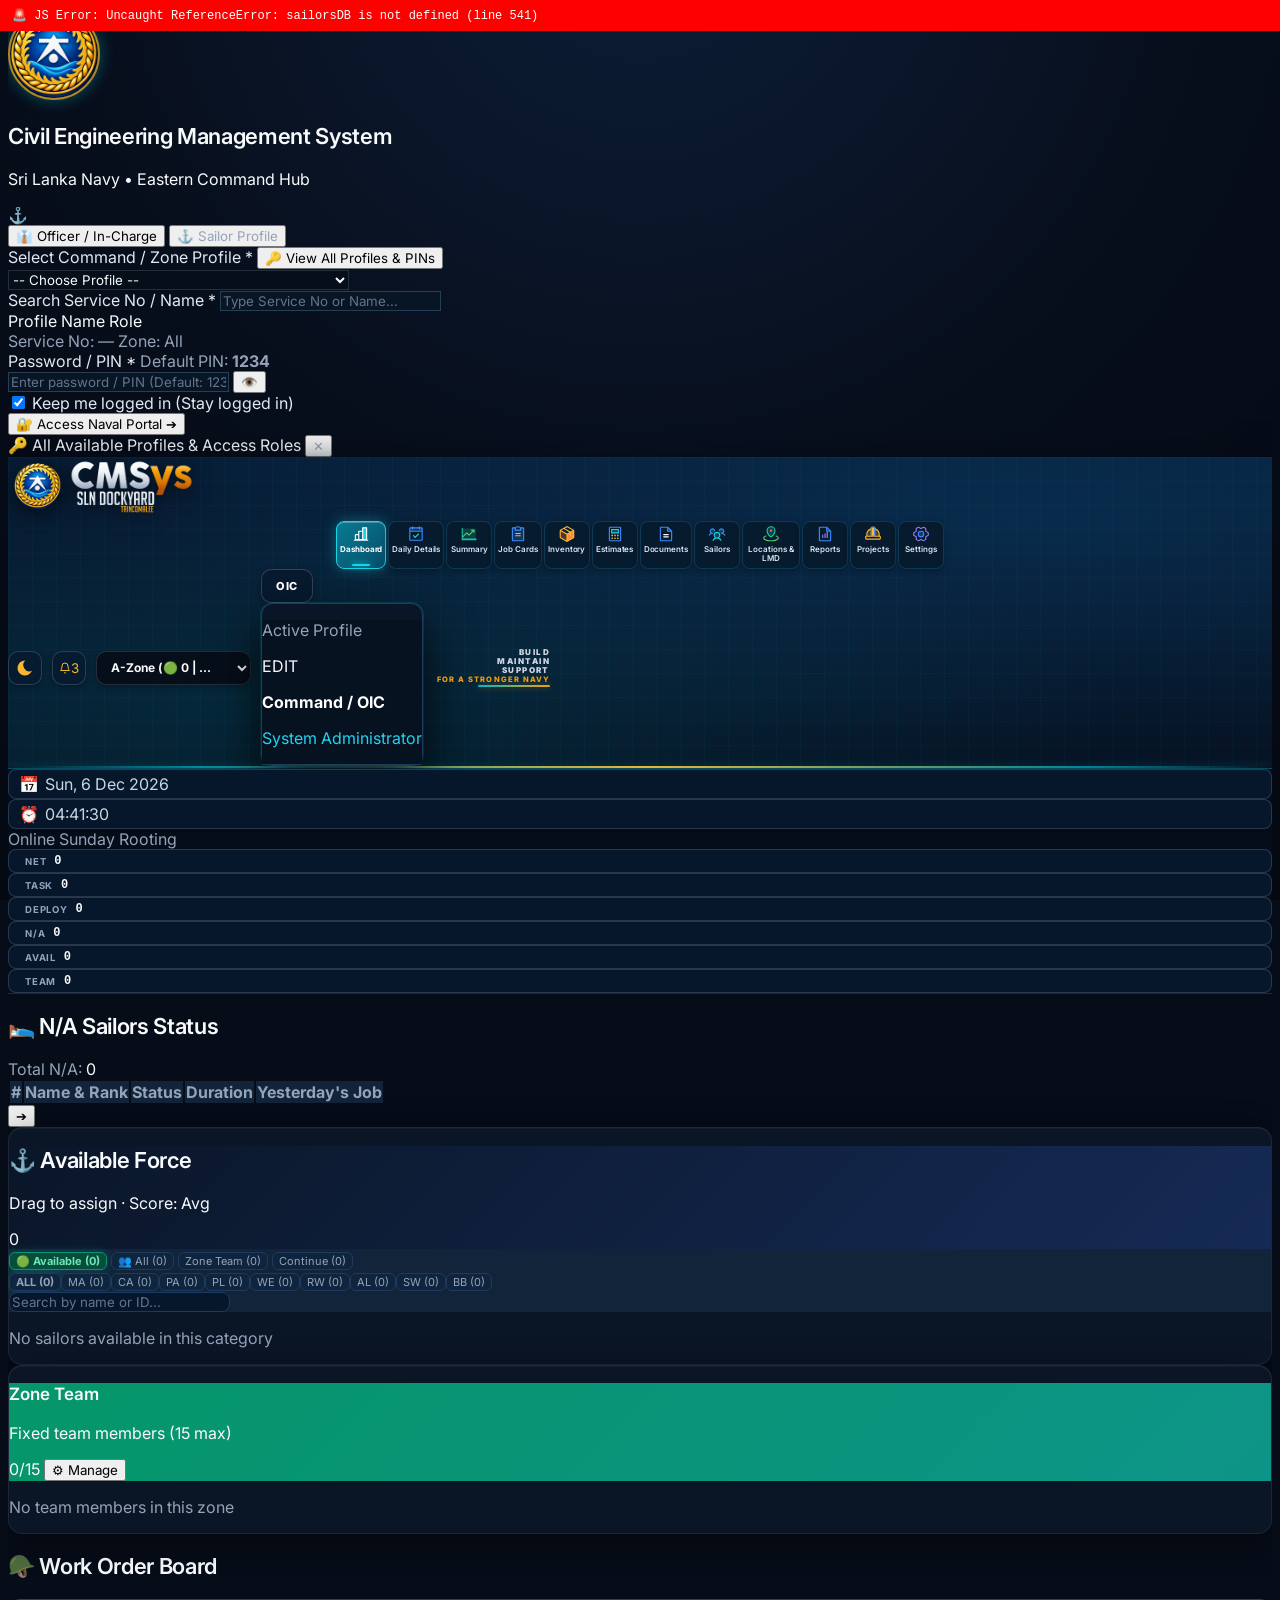
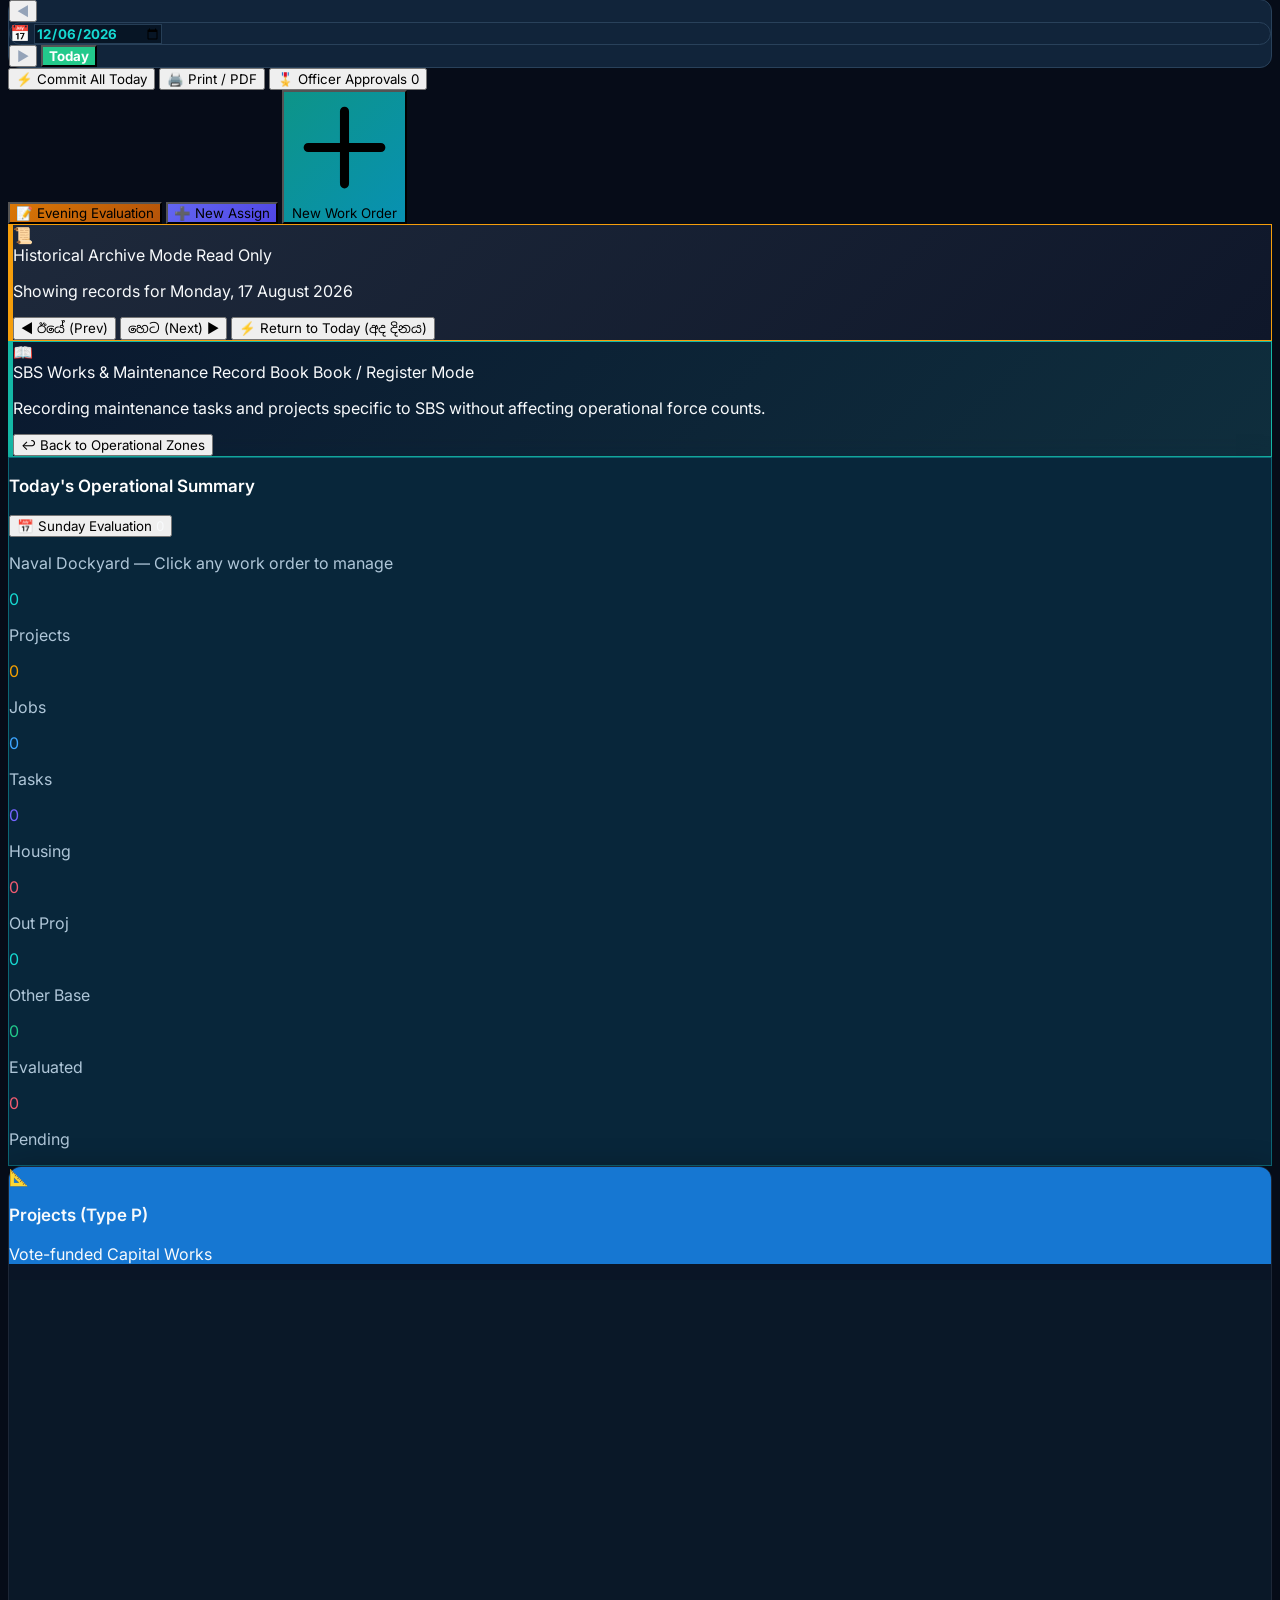
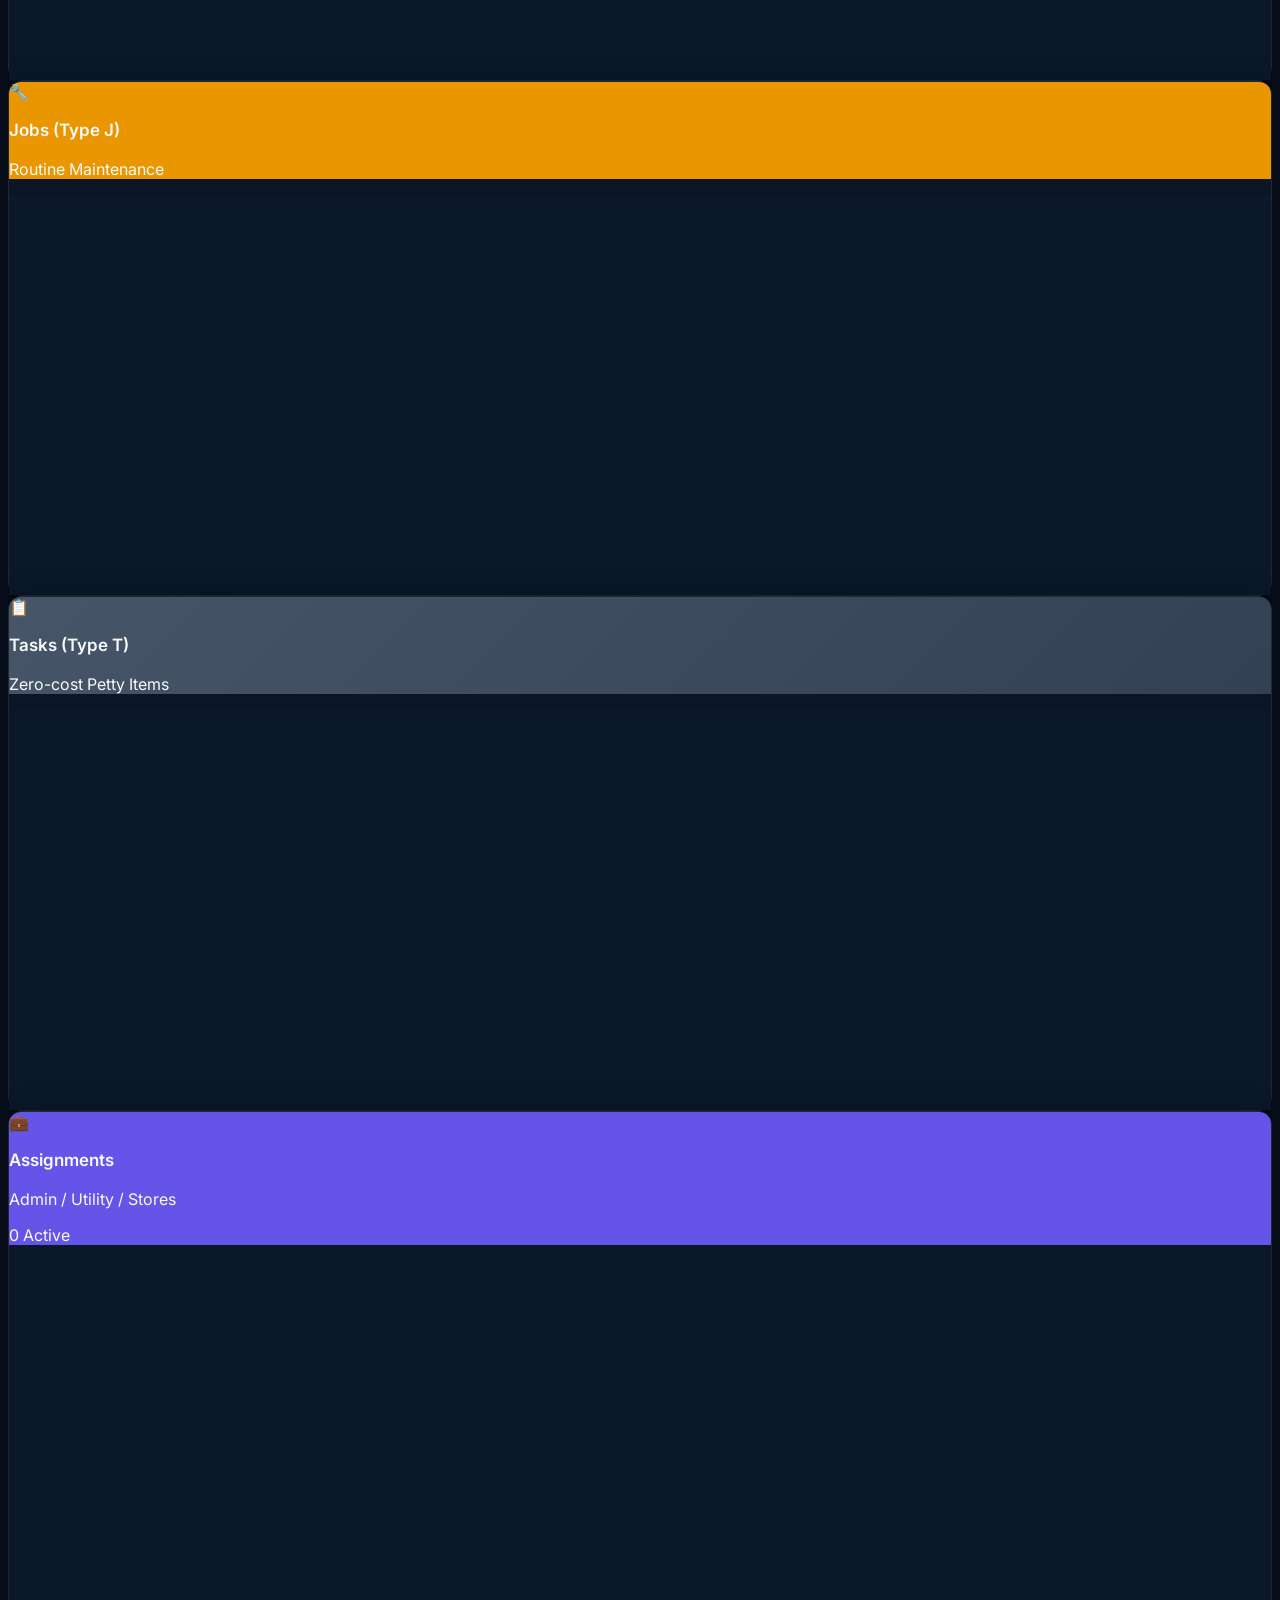
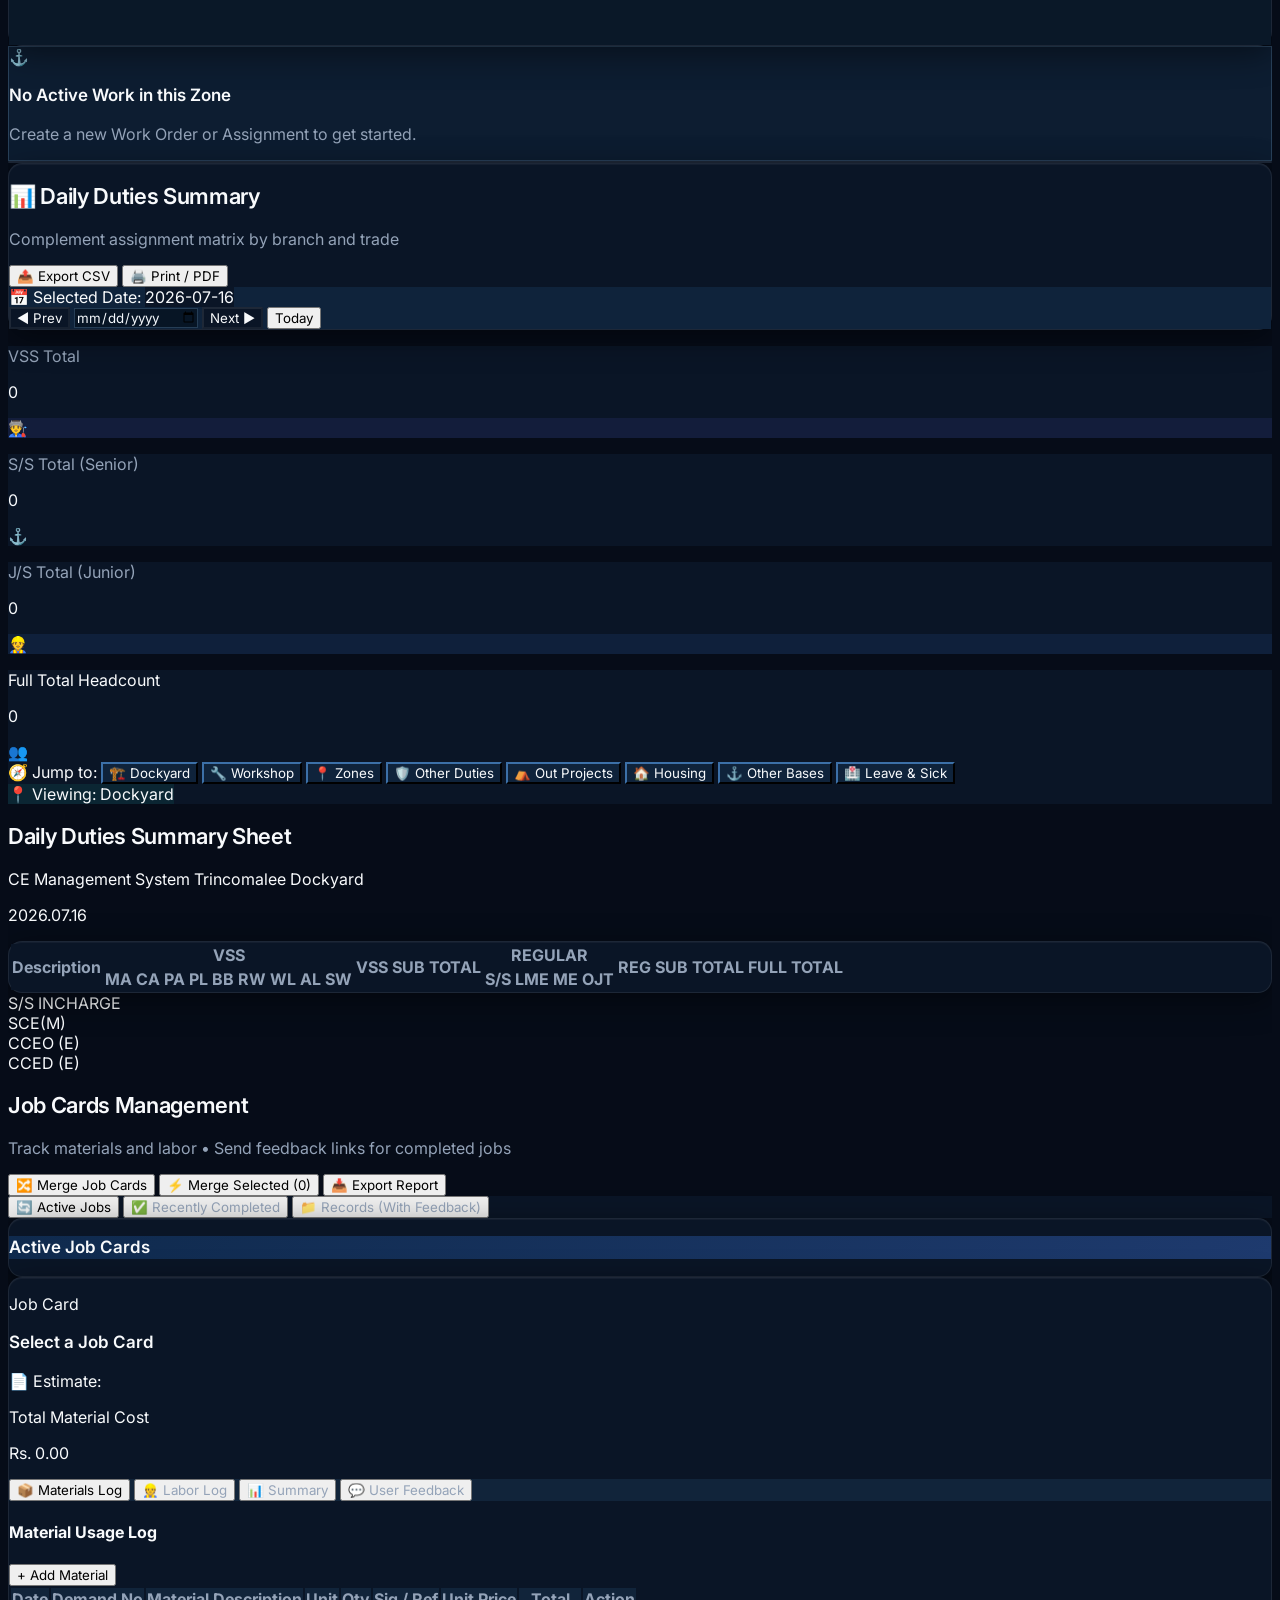
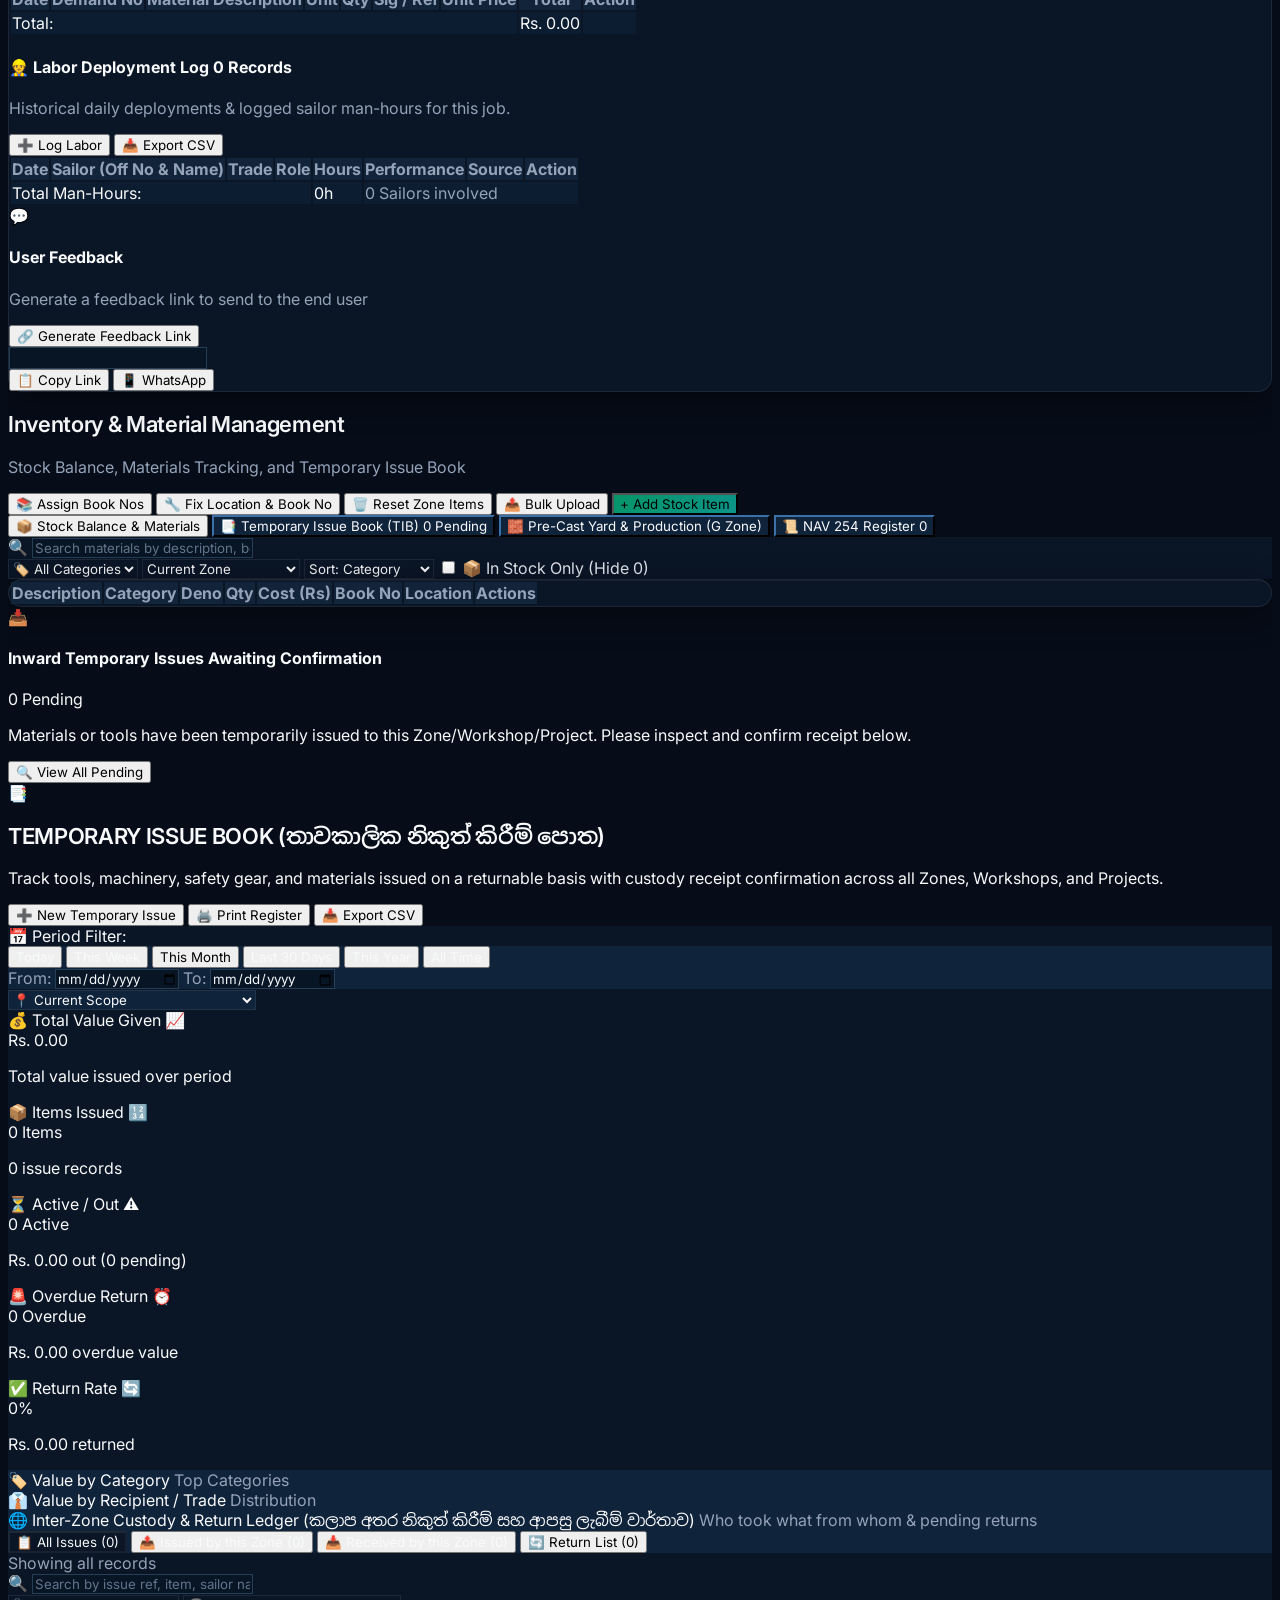
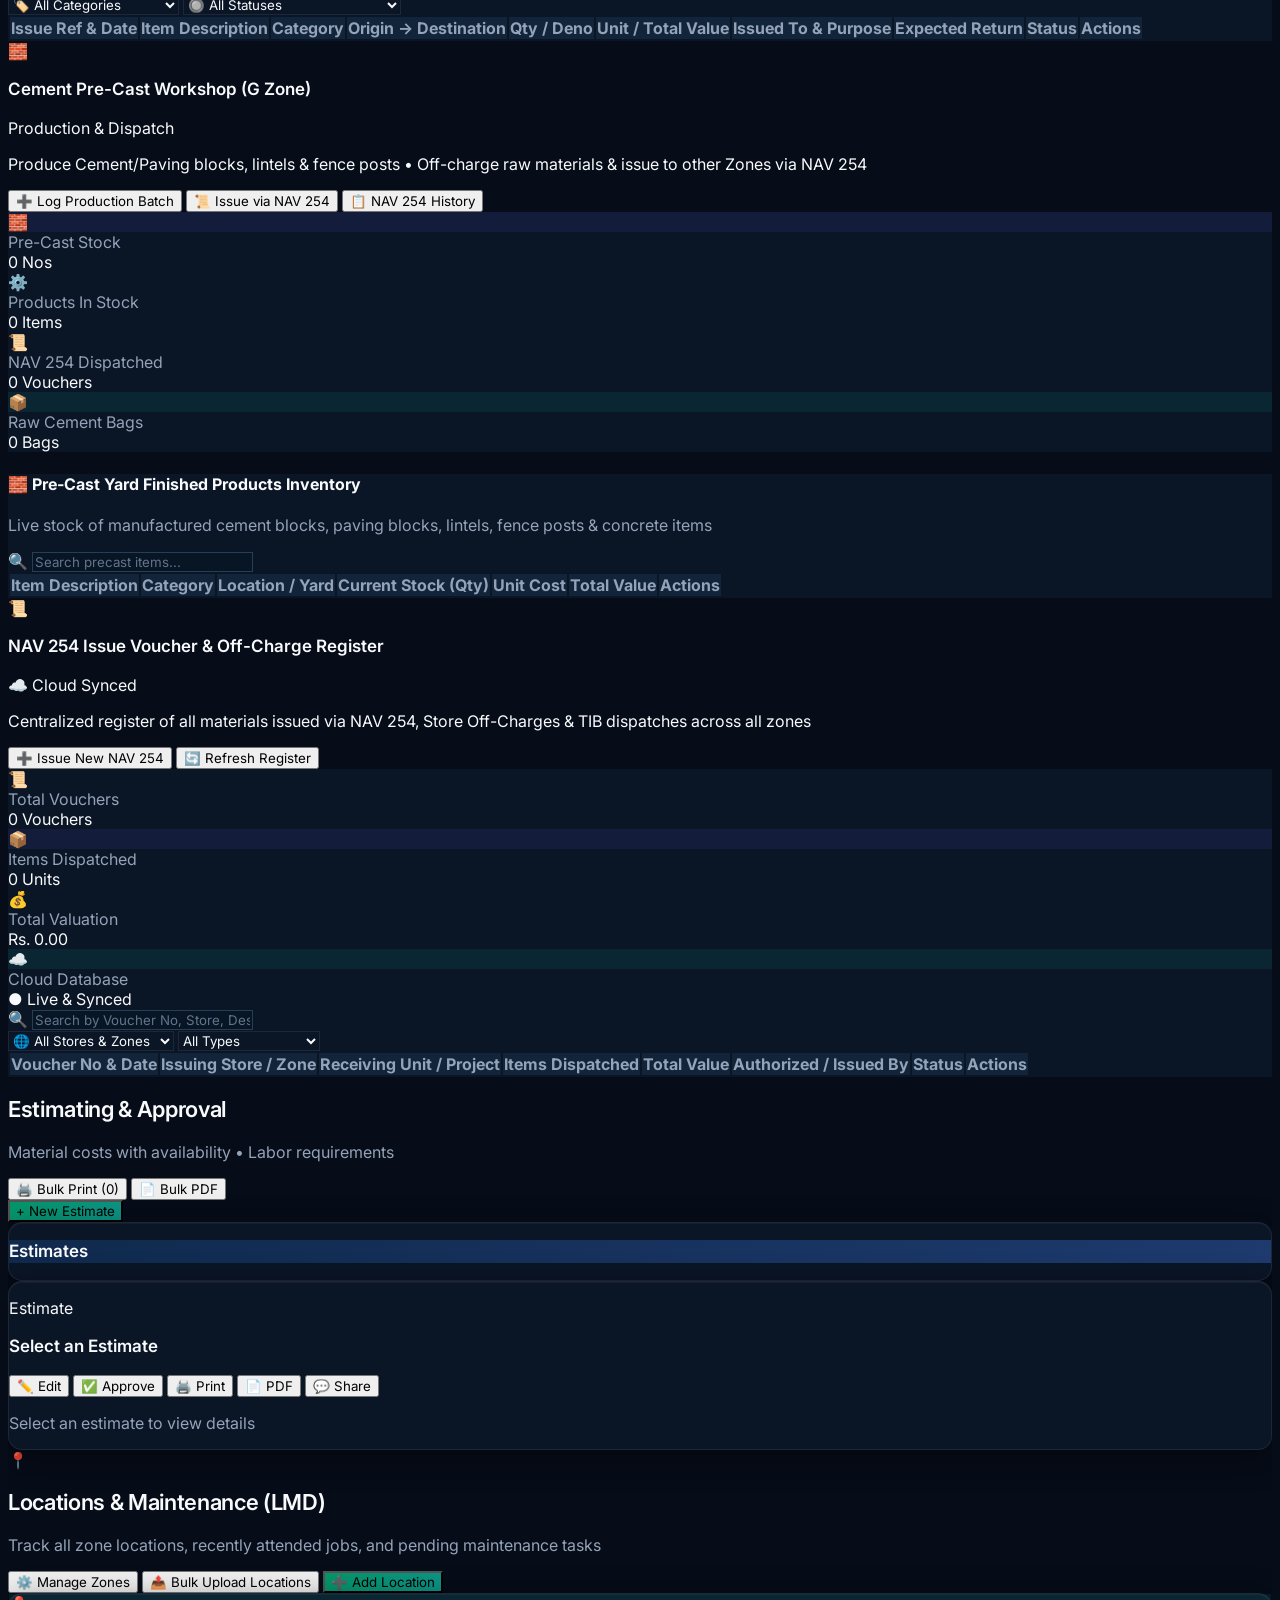
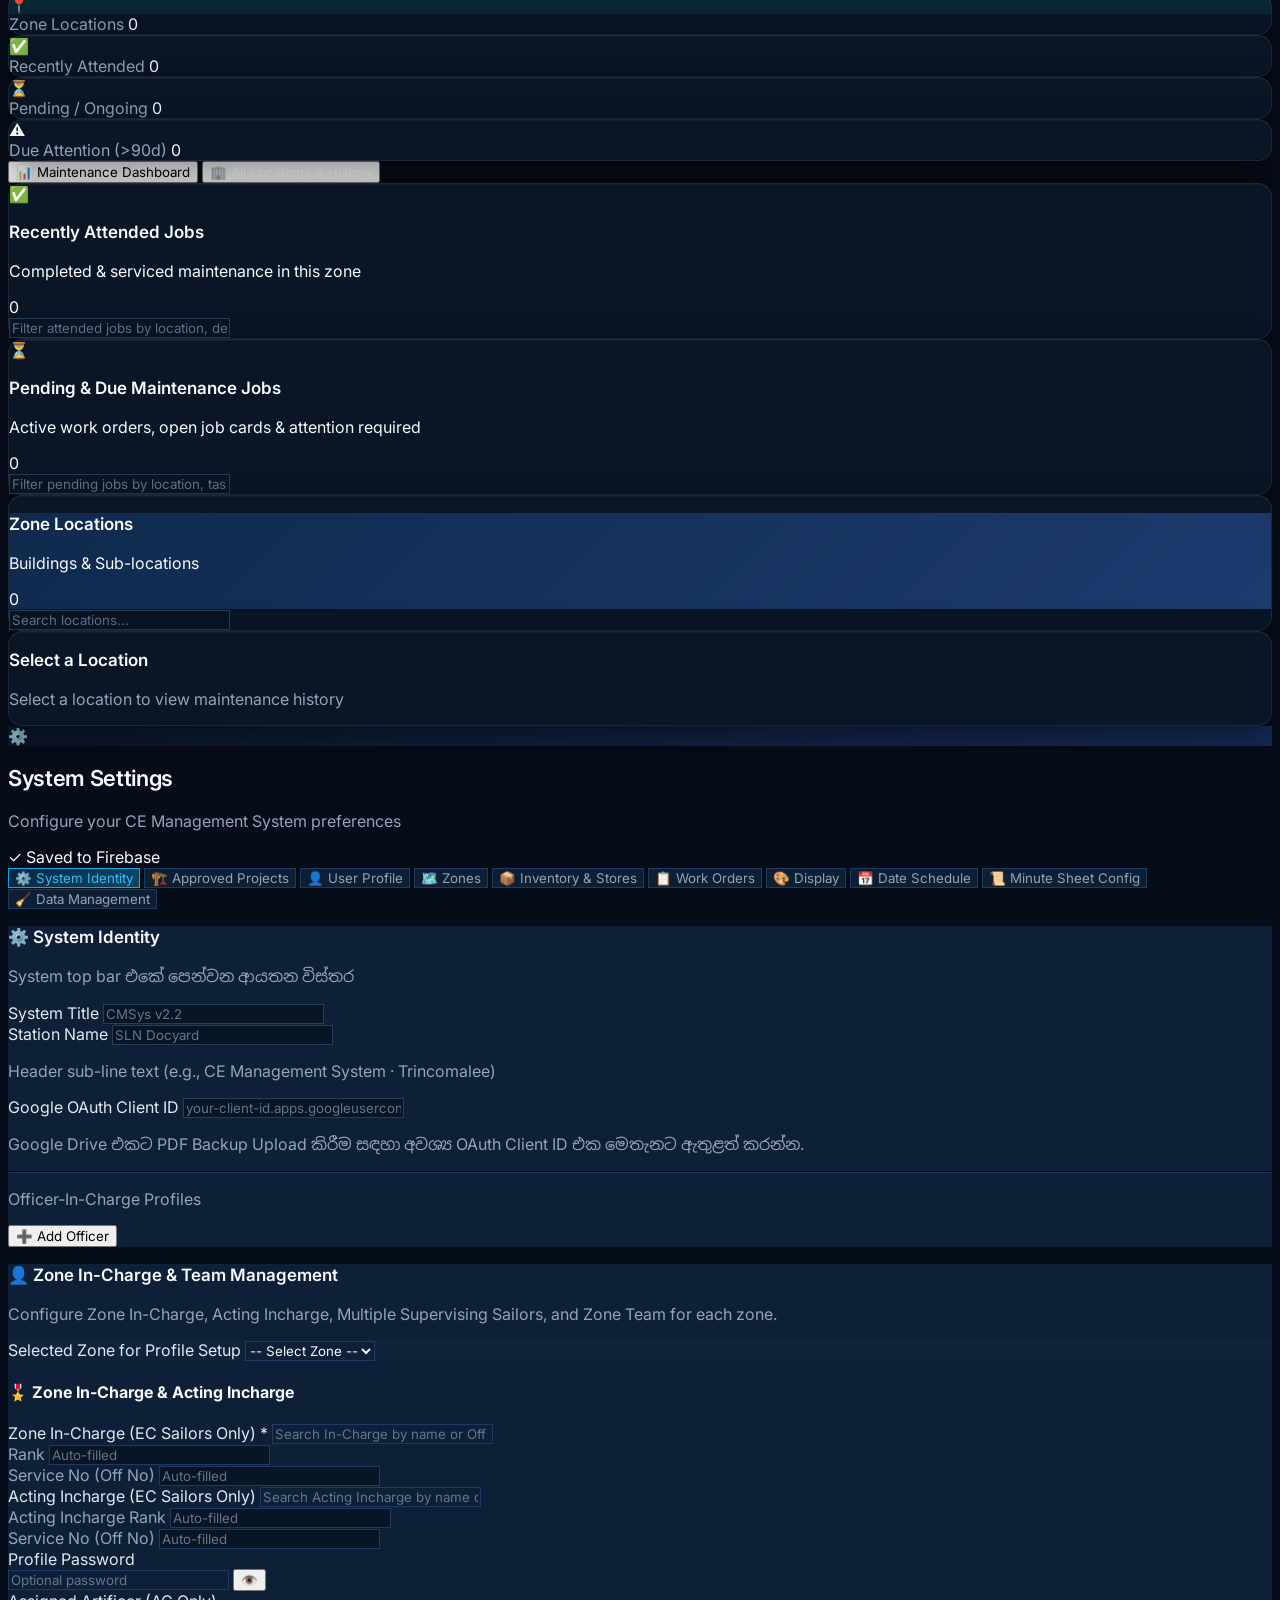
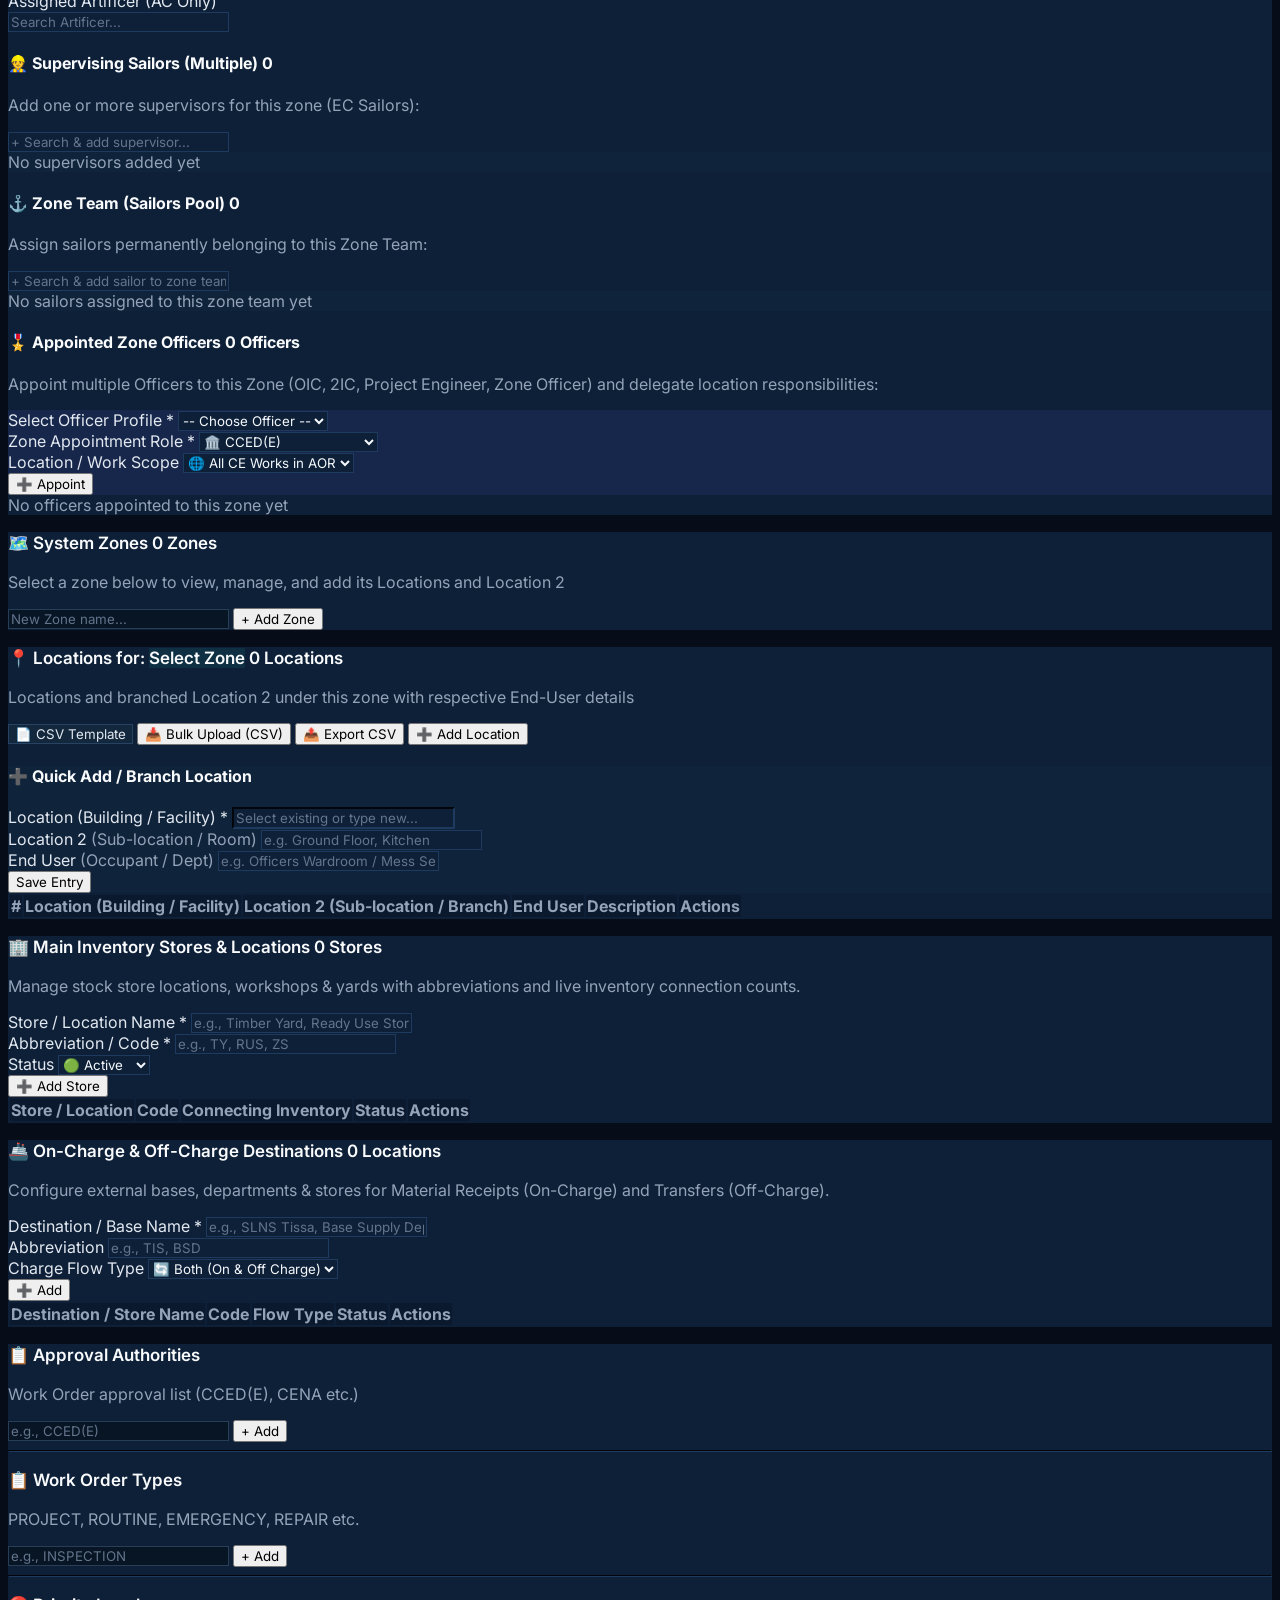
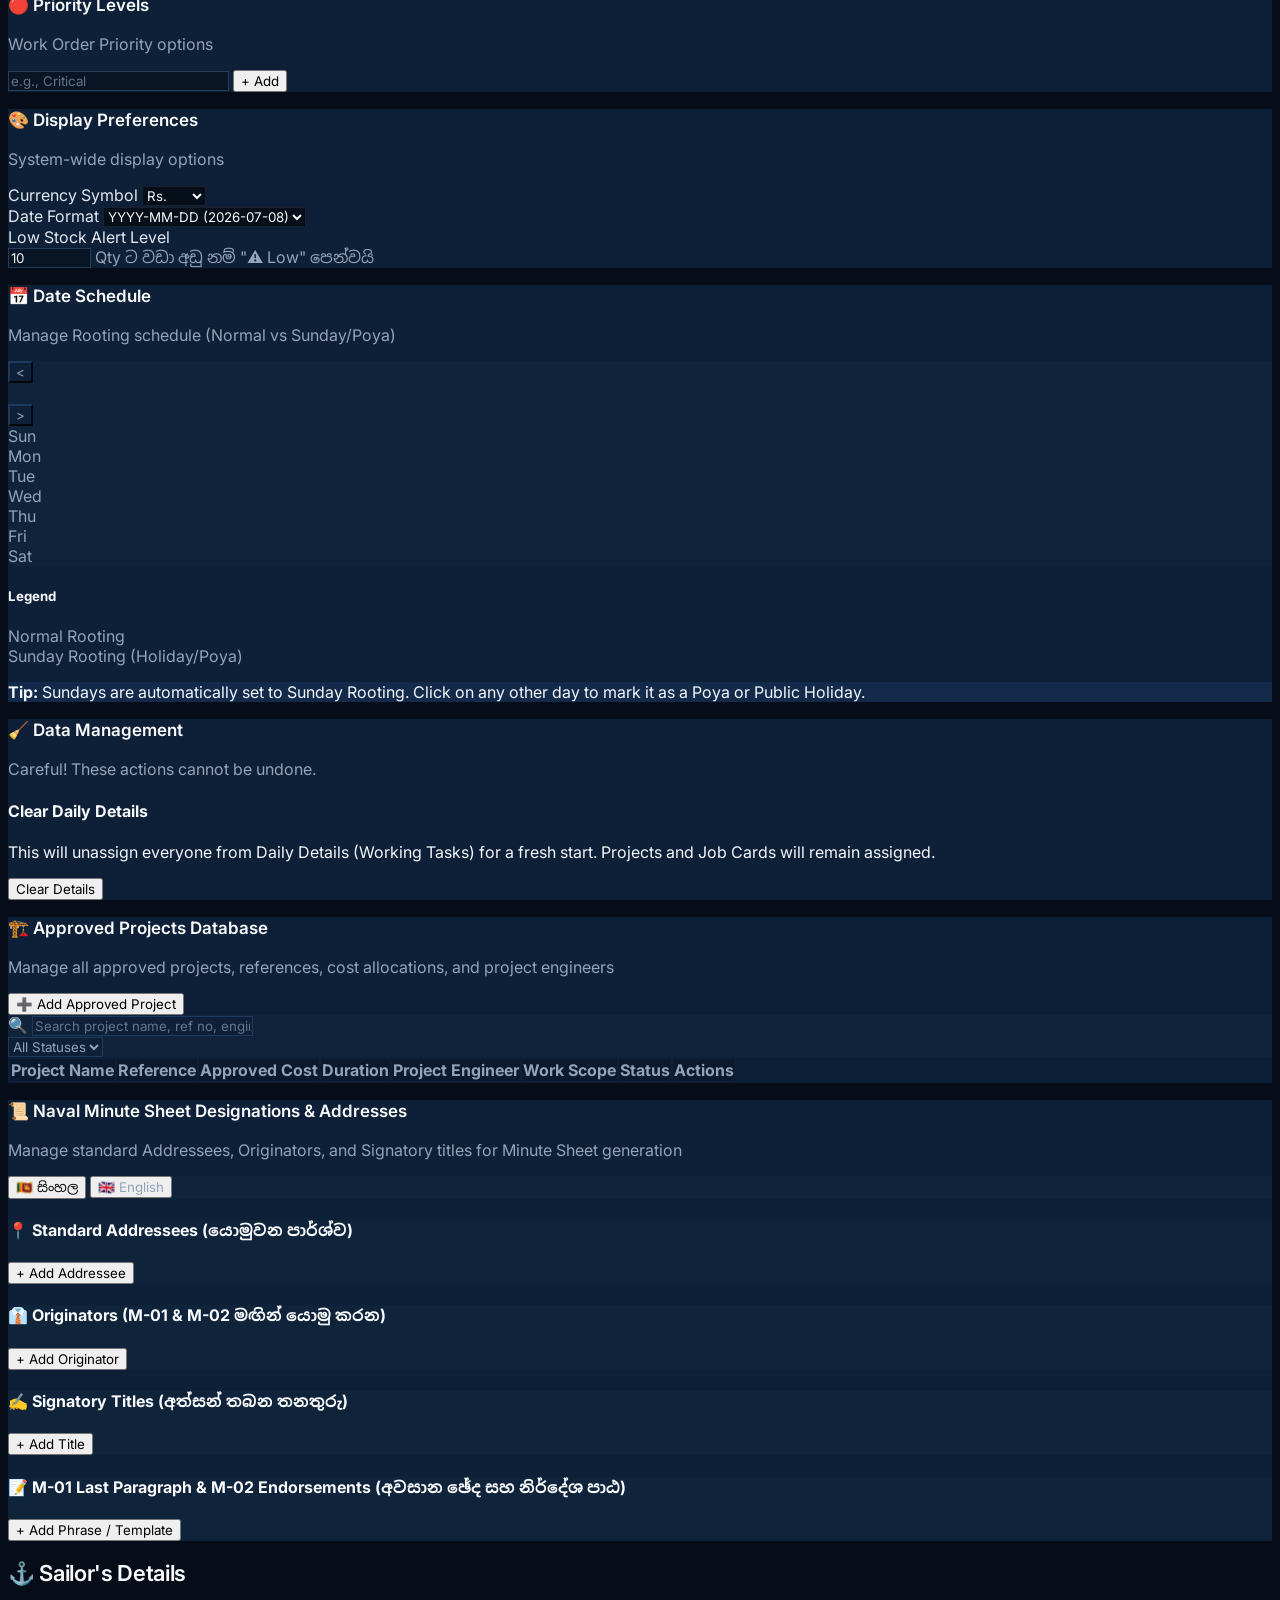
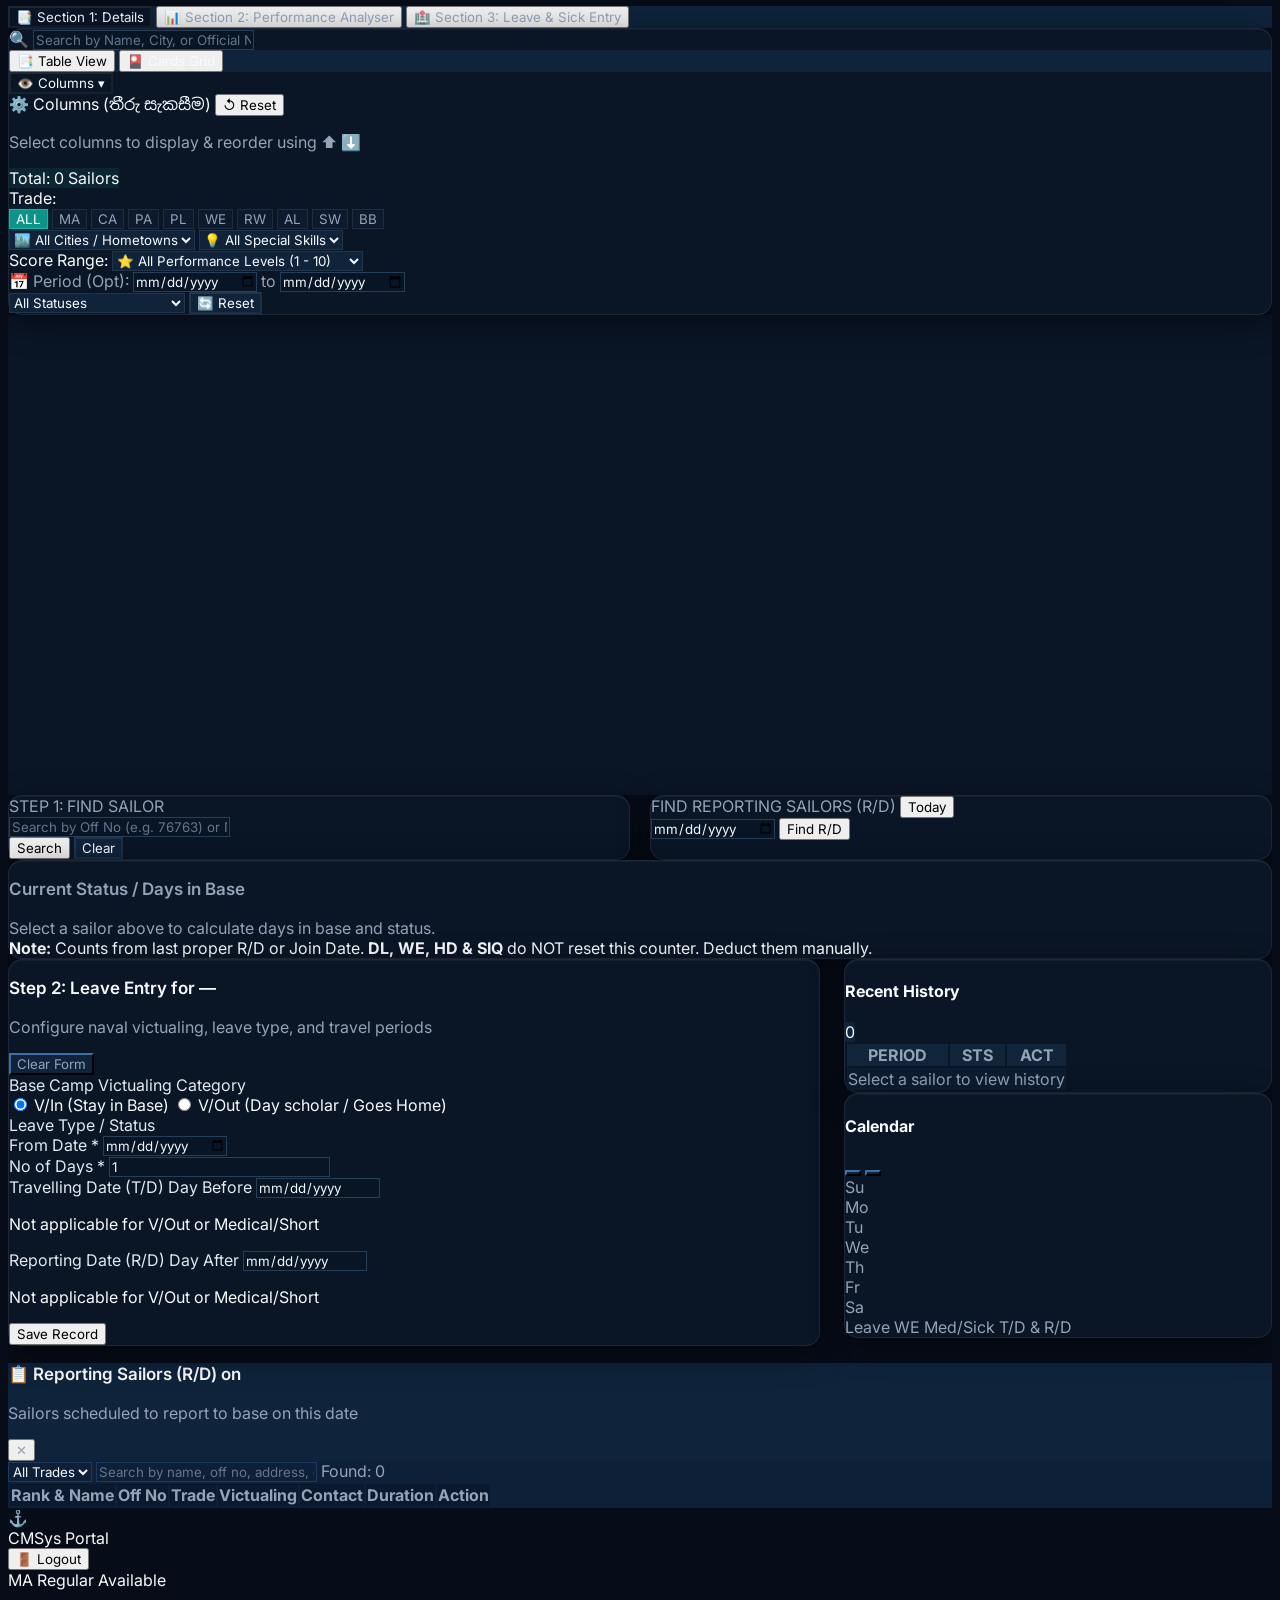
==== commit f3bfe63d: "fix(assignment): auto-activate Hold work orders when assigning crew and prevent hiding assigned sail" ====
--- a/index.html
+++ b/index.html
@@ -9290,10 +9290,10 @@
 
     <!-- Version Tag for Debugging -->
     <div class="hidden md:block fixed bottom-2 right-2 text-[10px] text-teal-400 font-bold z-[9999] bg-slate-900/90 border border-teal-500/30 px-2 py-1 rounded-lg shadow pointer-events-none font-mono">
-        App Version: v5.25.52
+        App Version: v5.25.53
     </div>
 
-    <script src="app.js?v=5.25.52"></script>
+    <script src="app.js?v=5.25.53"></script>
     <!-- Firebase connection status indicator -->
     <script>
     // Show Firebase connection status in console on load
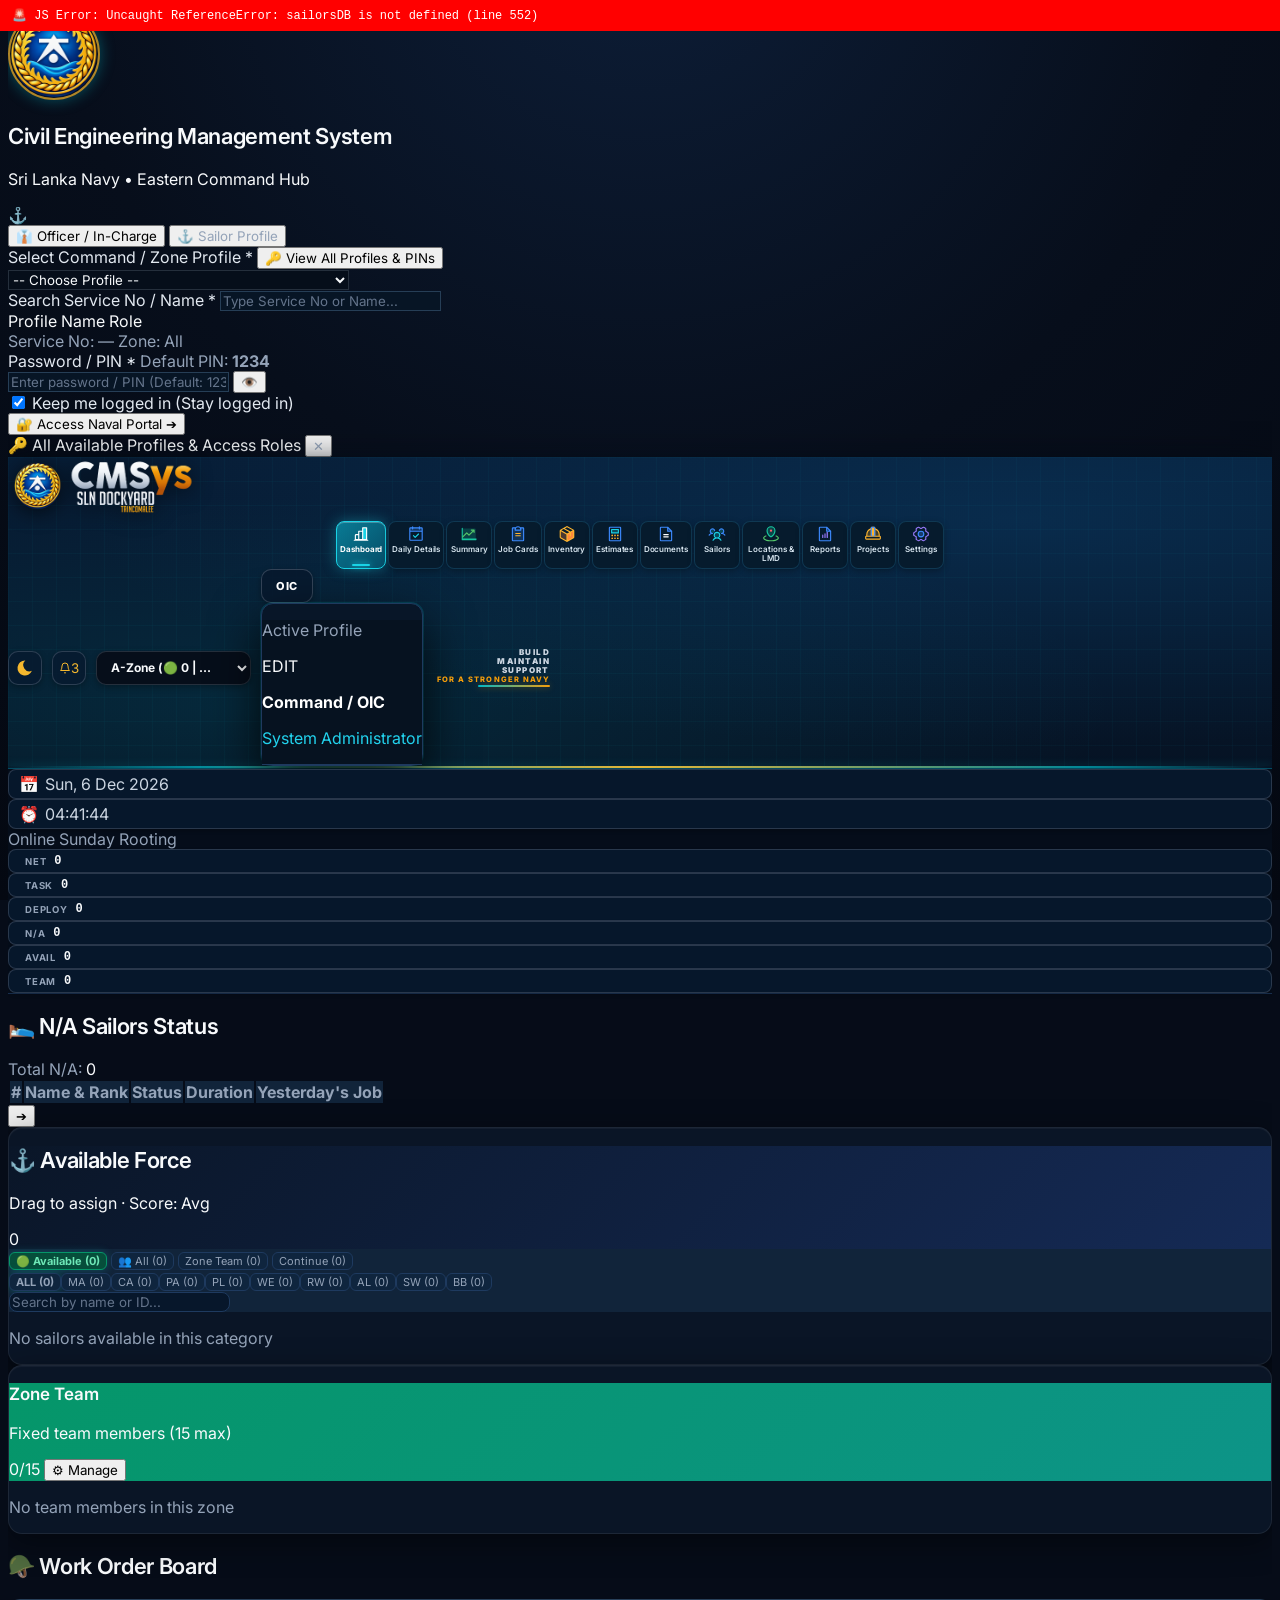
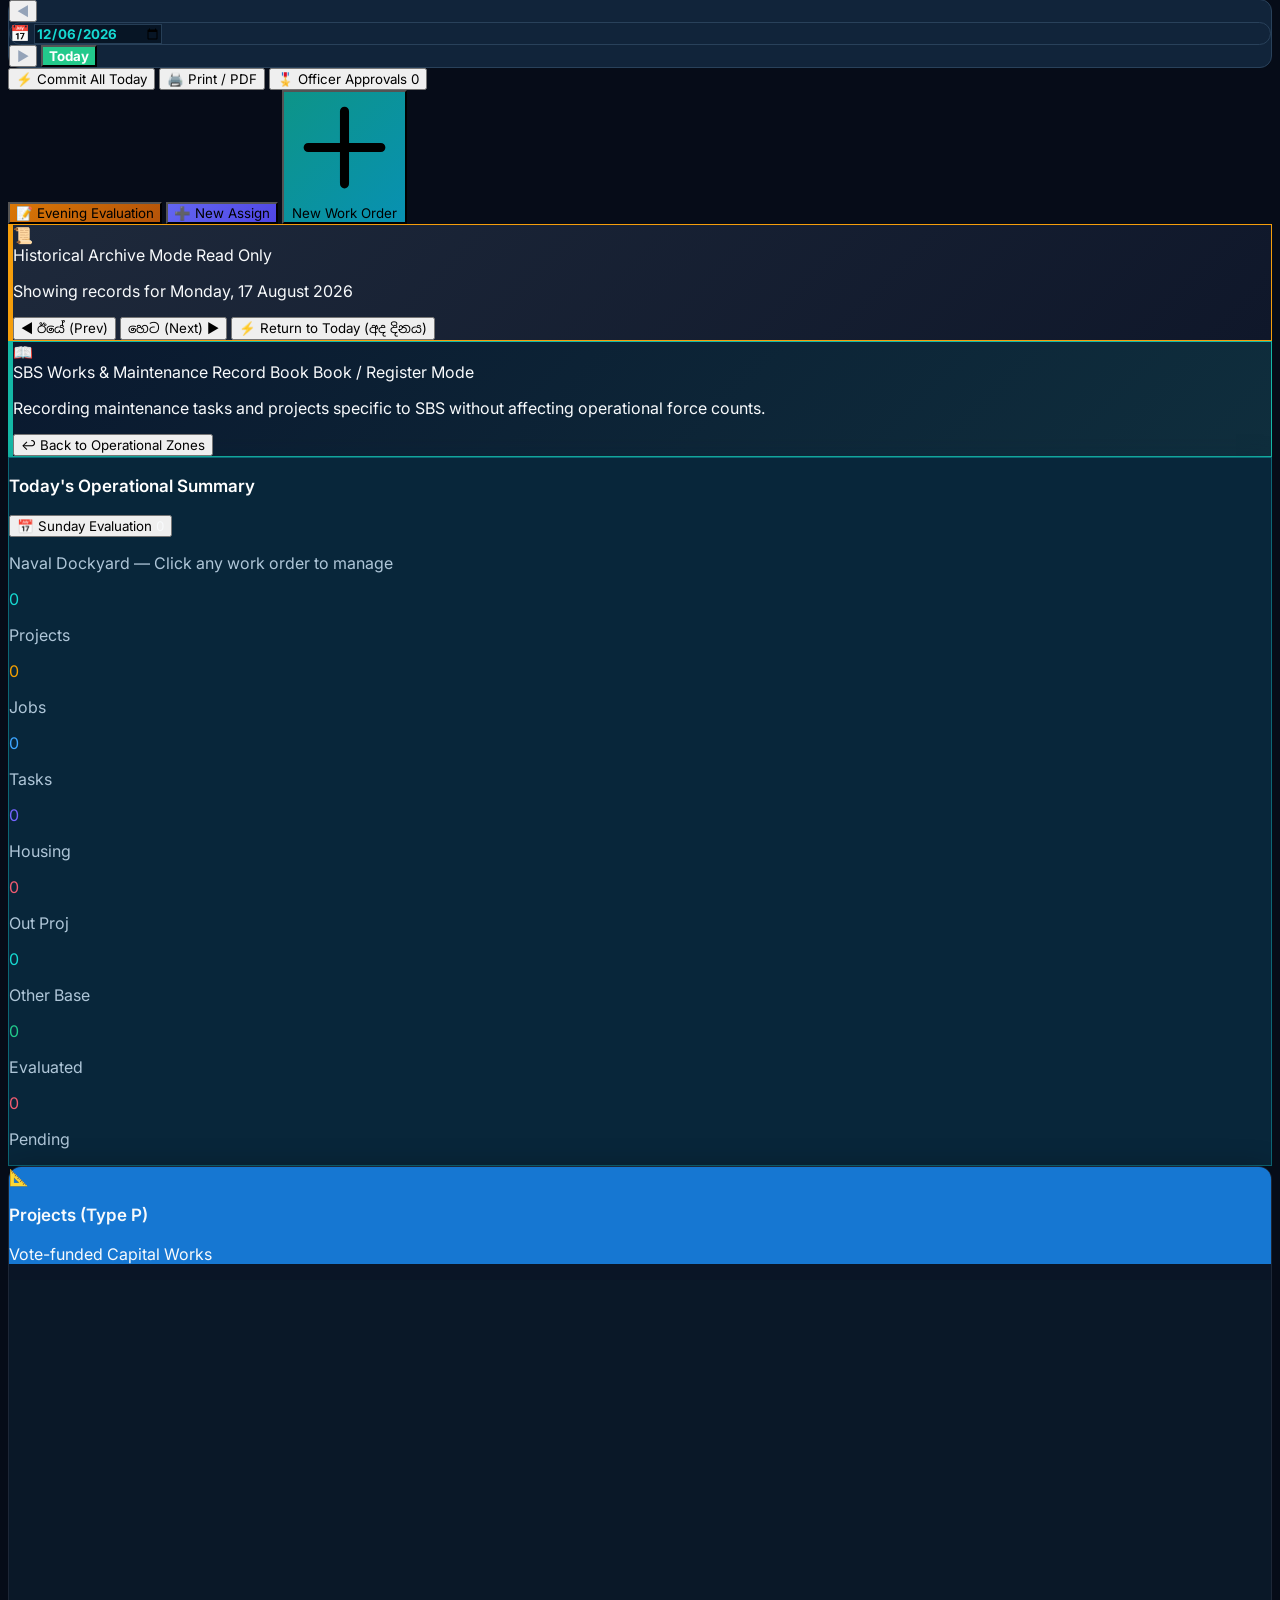
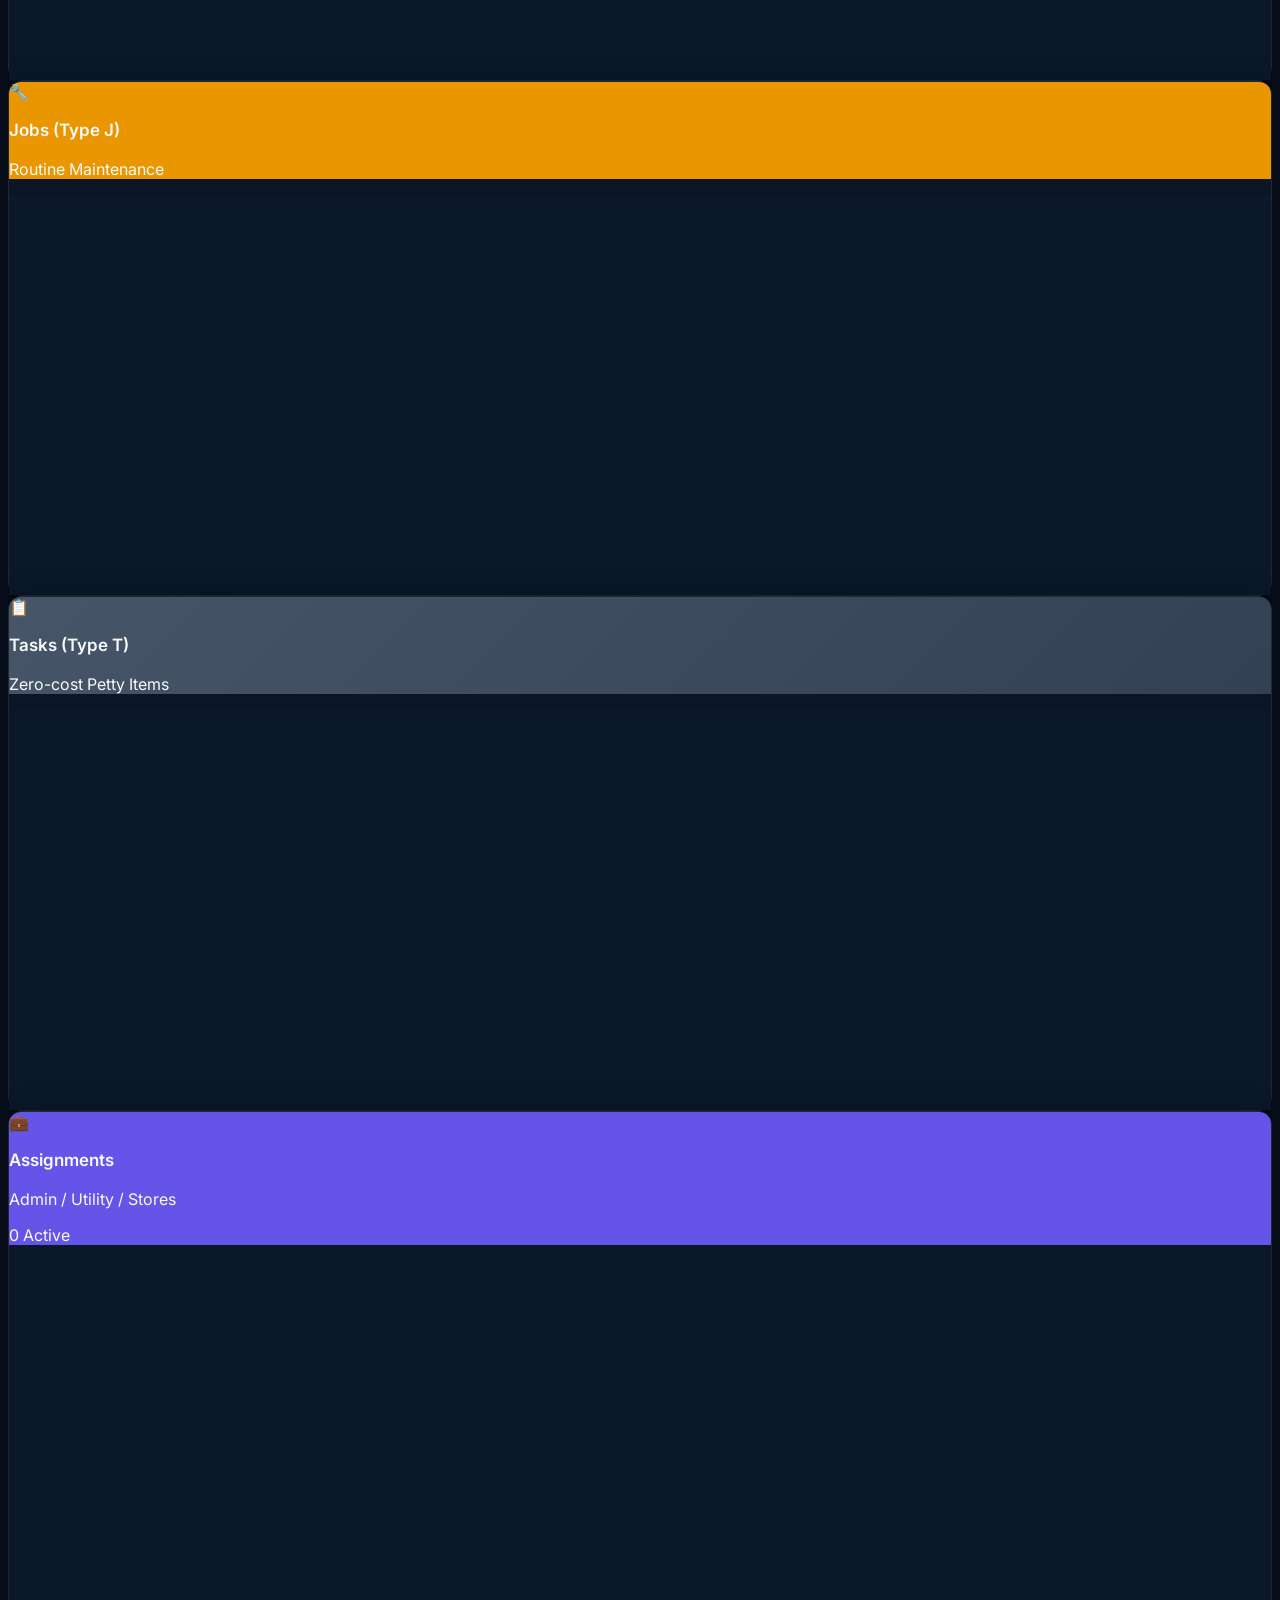
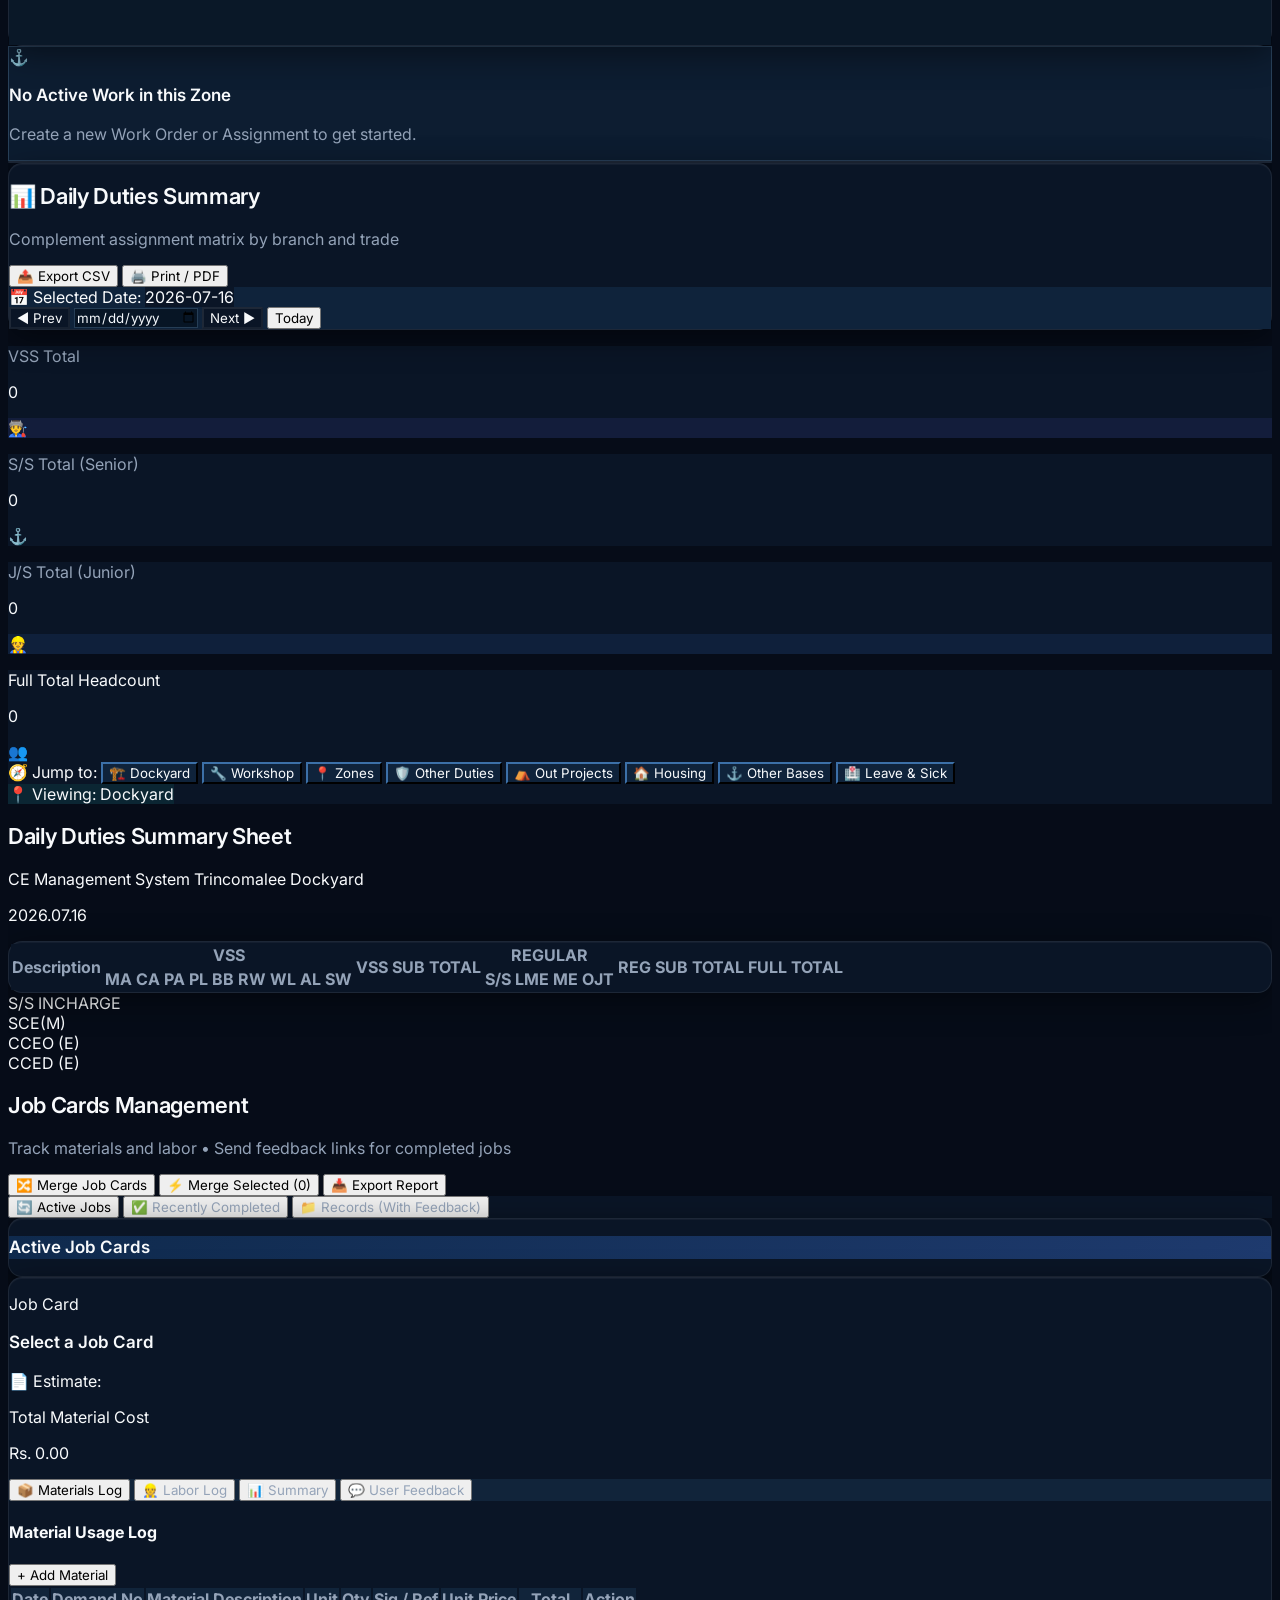
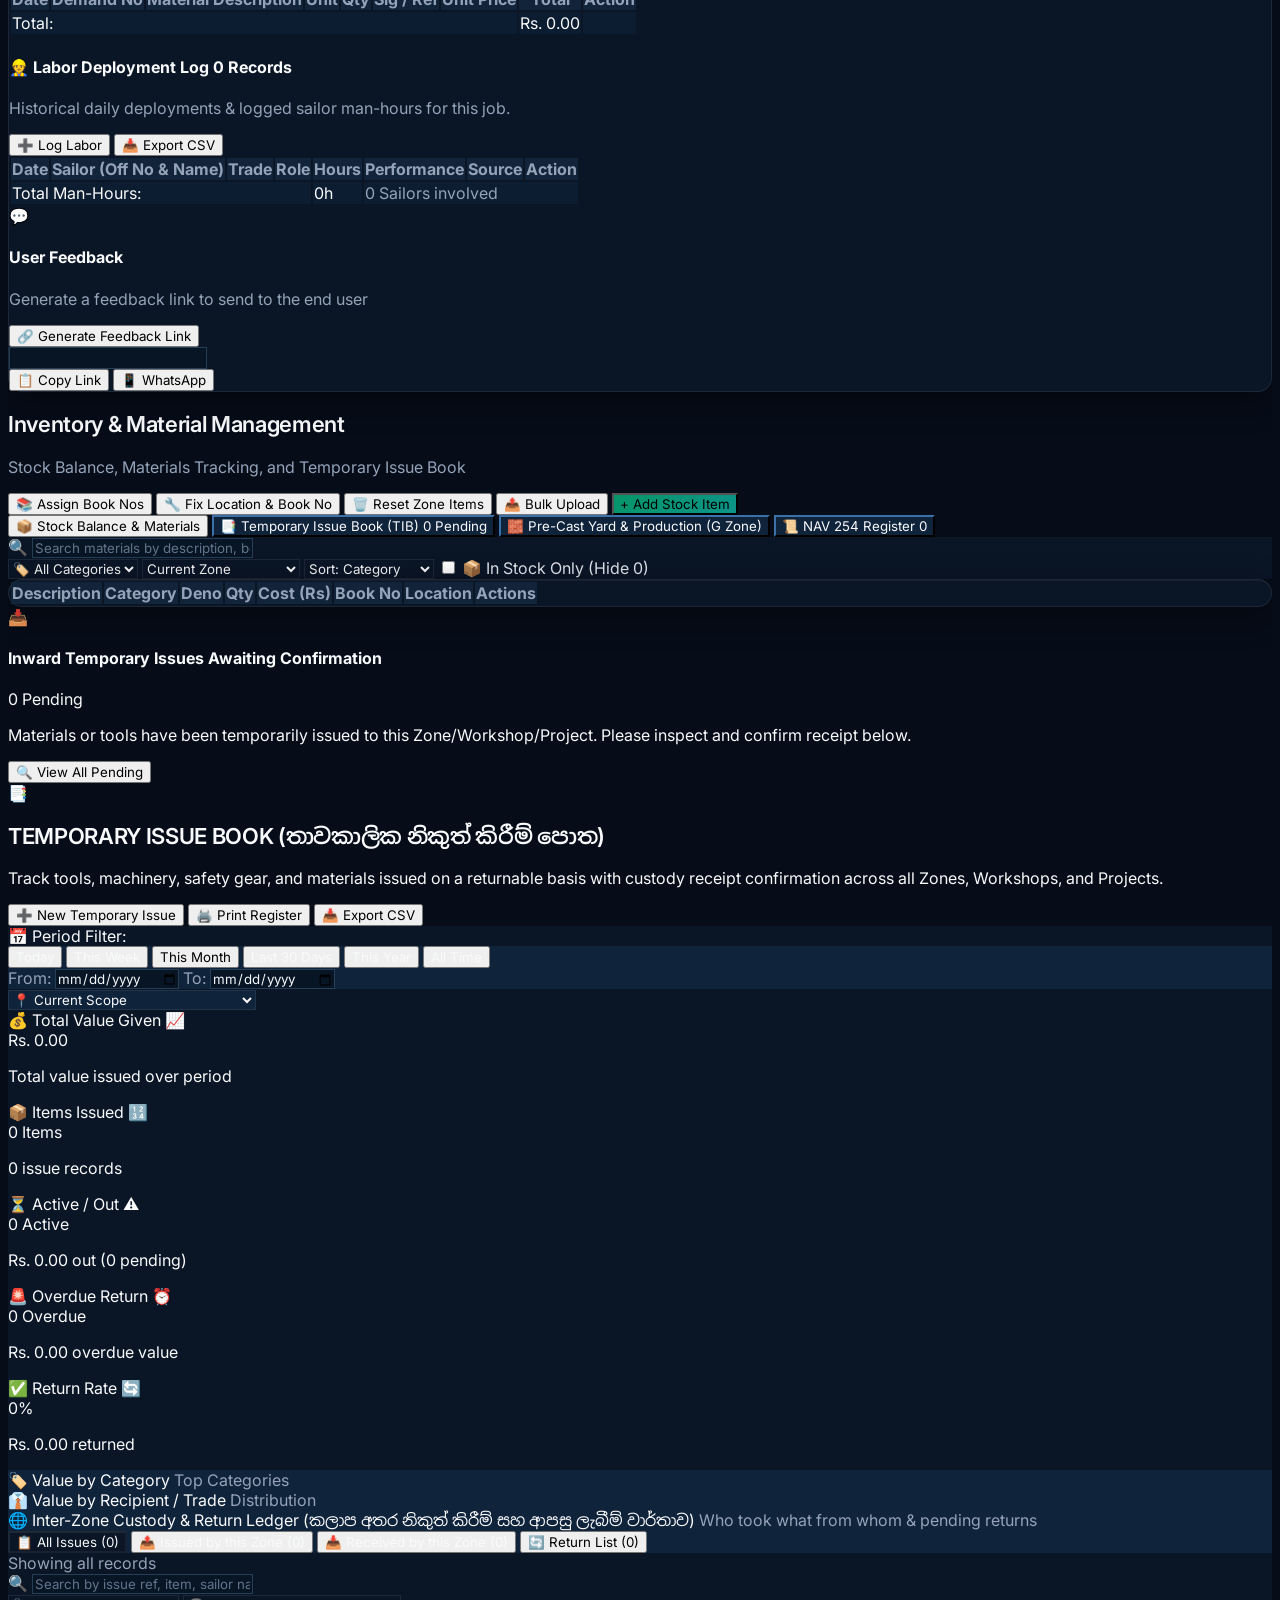
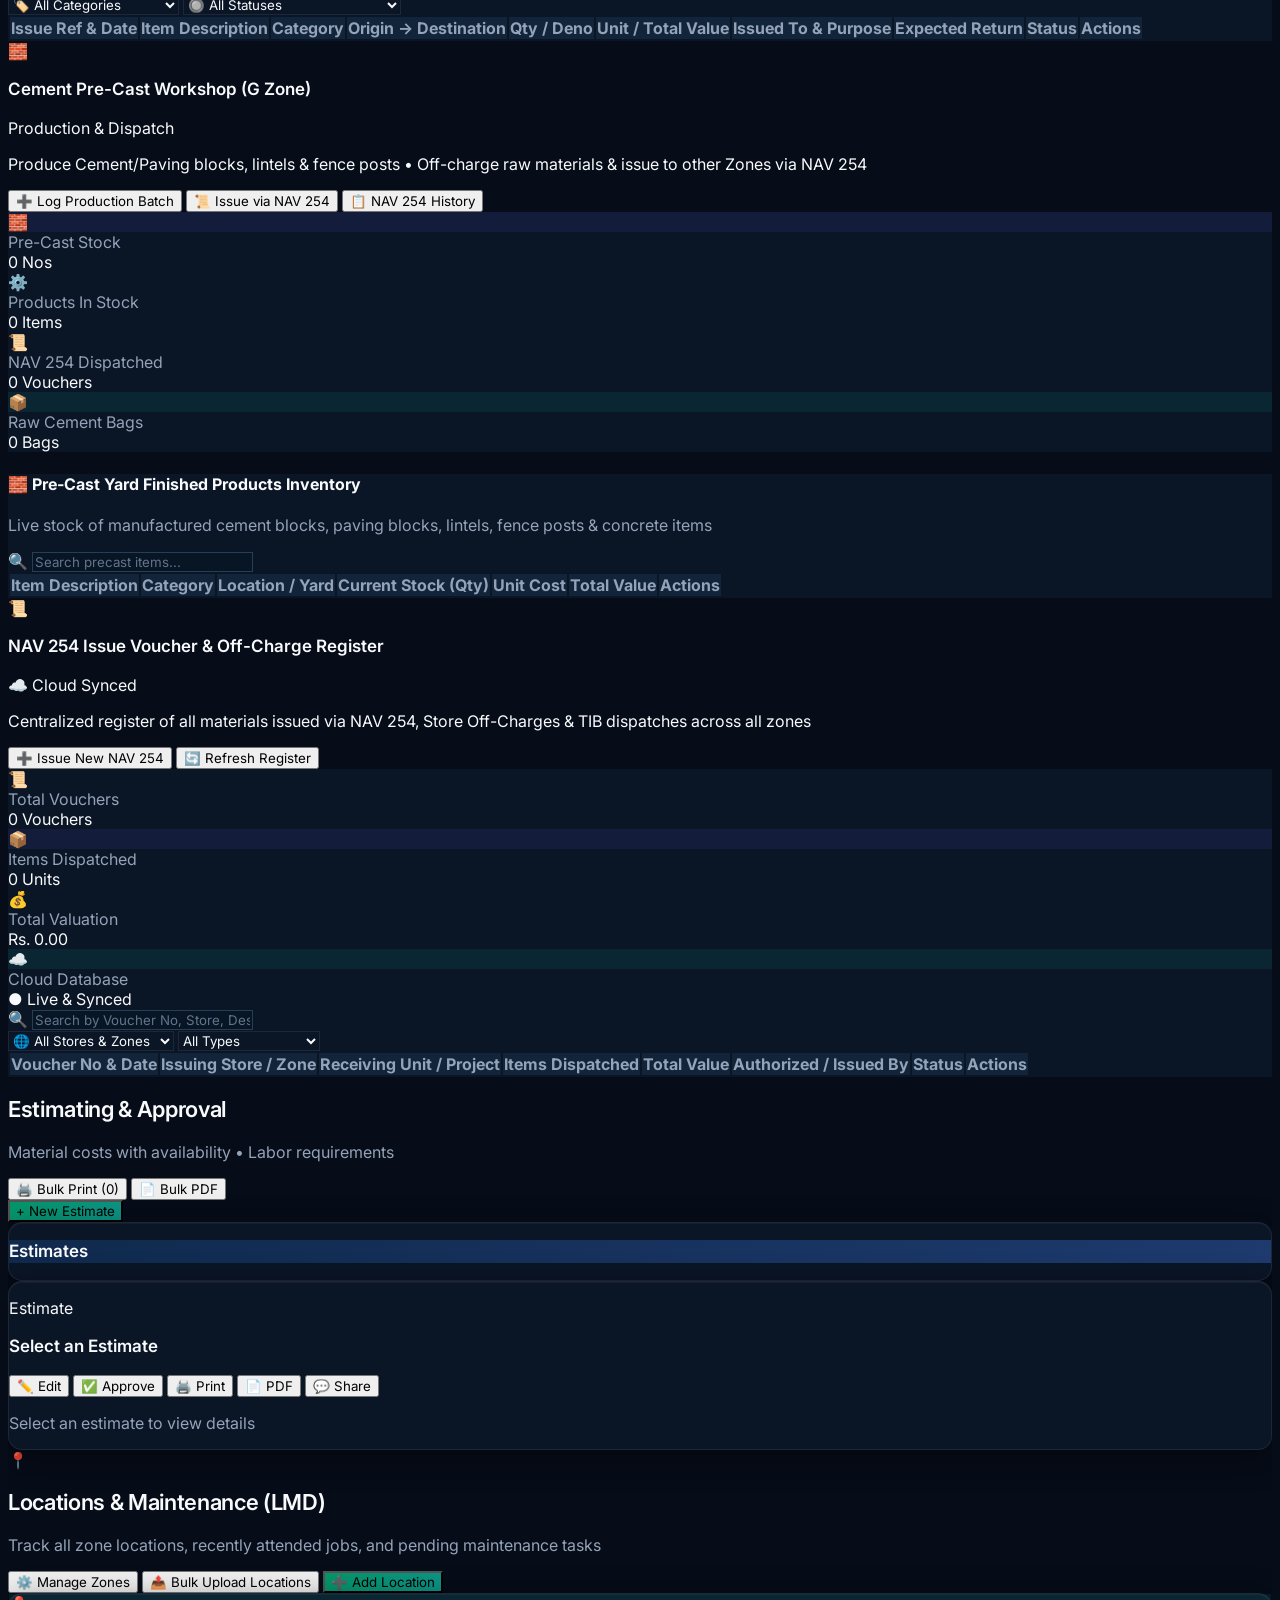
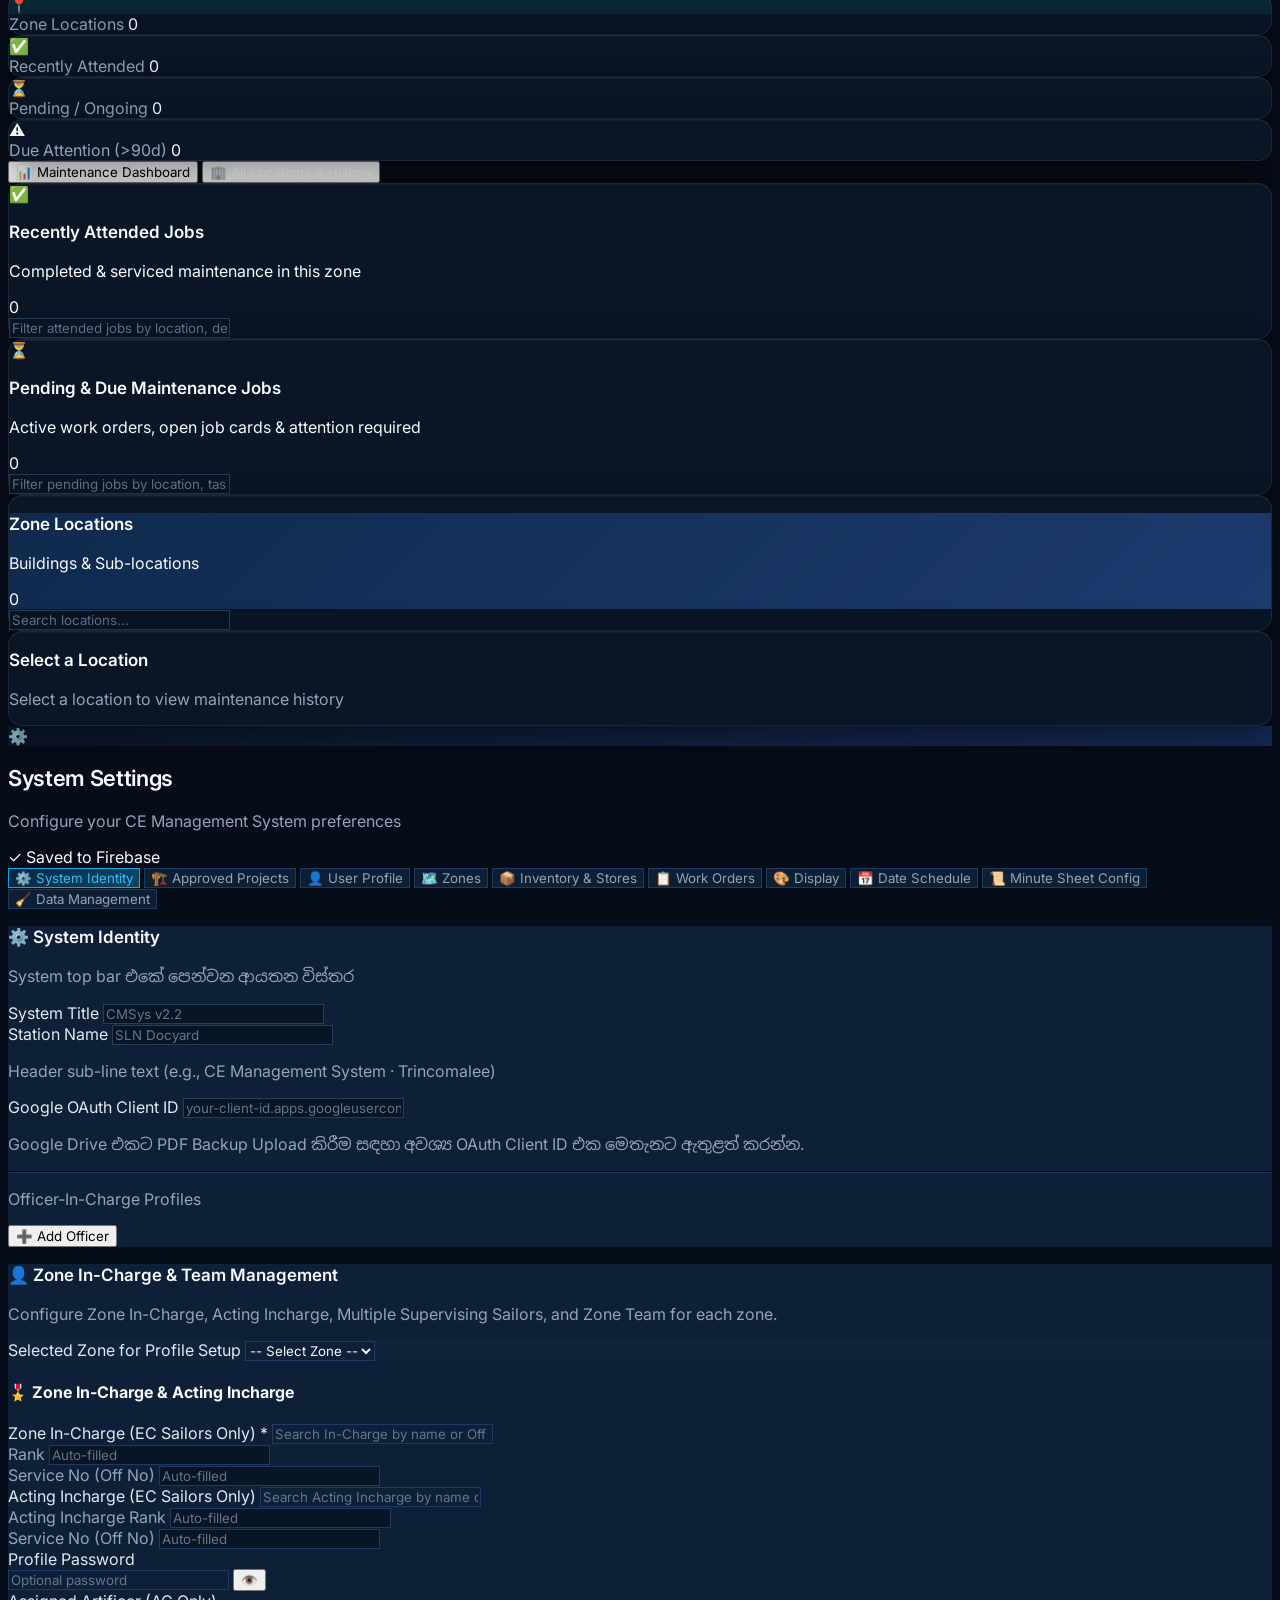
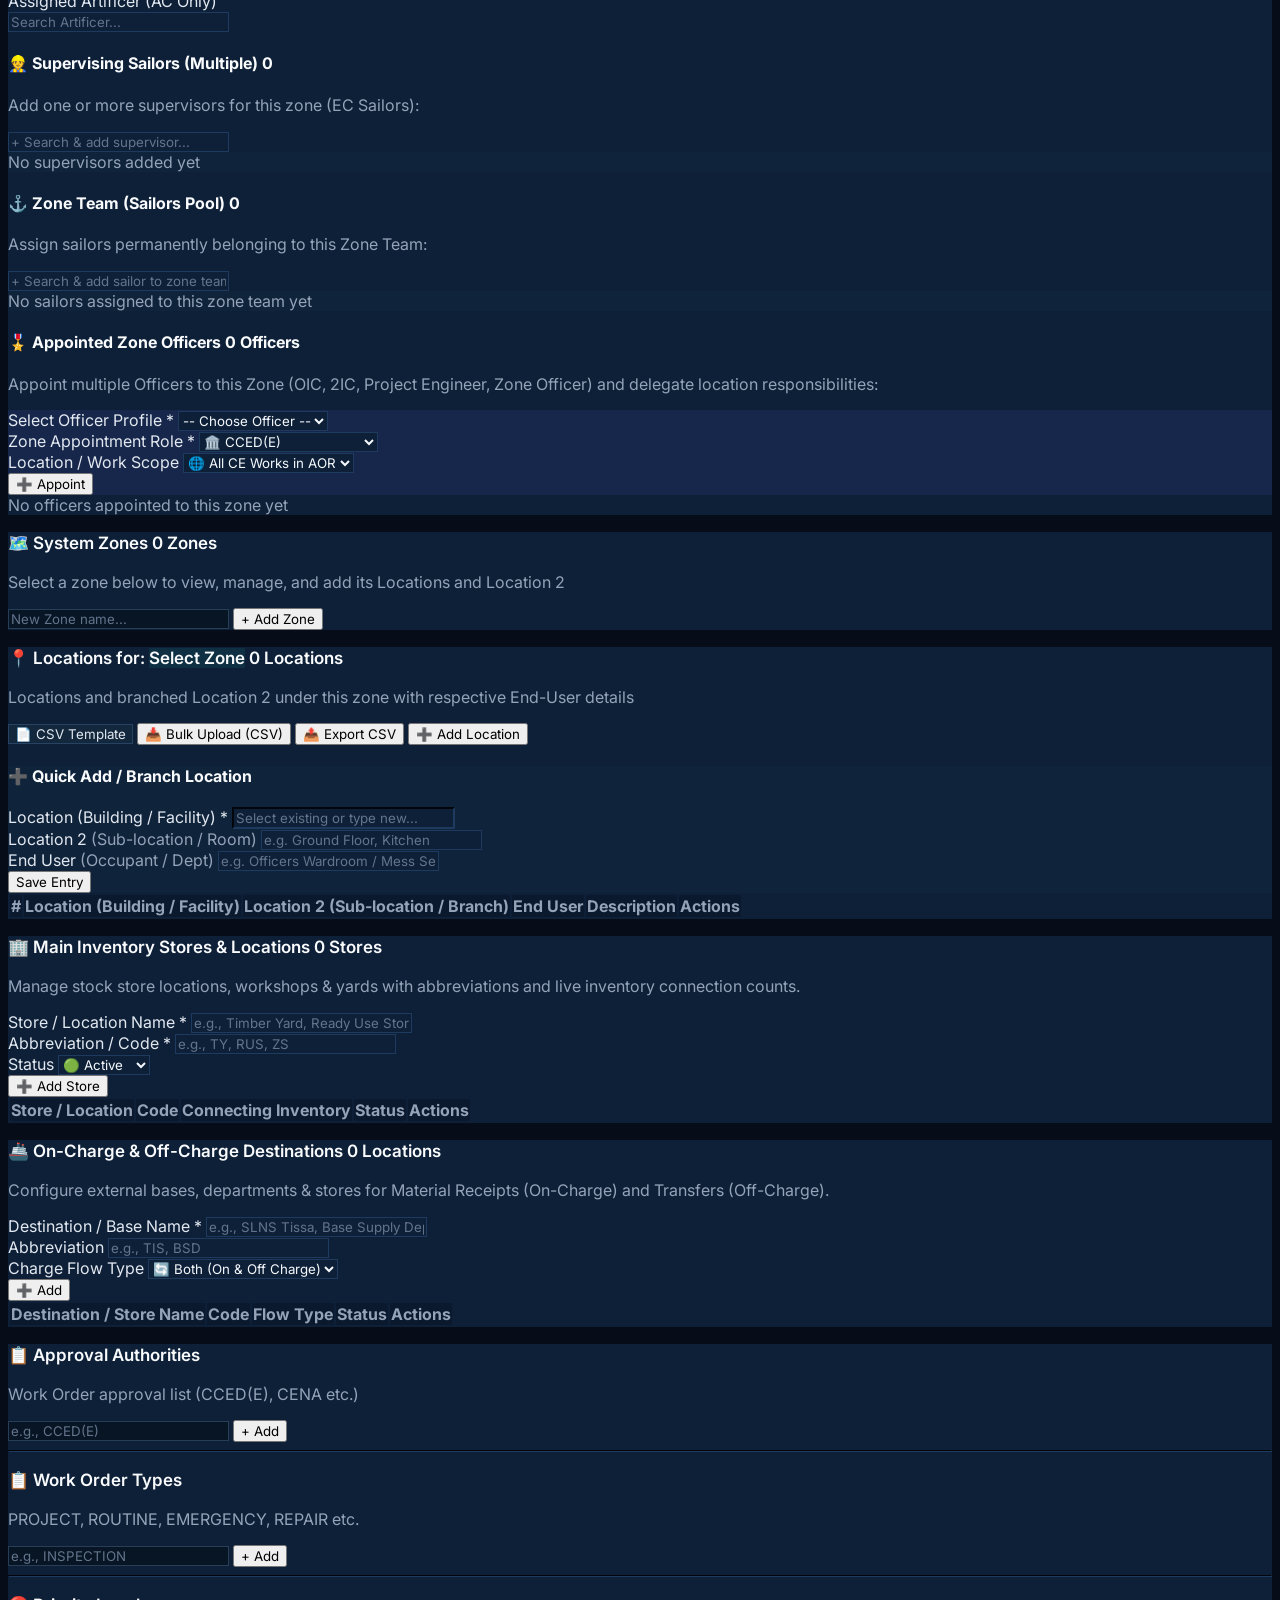
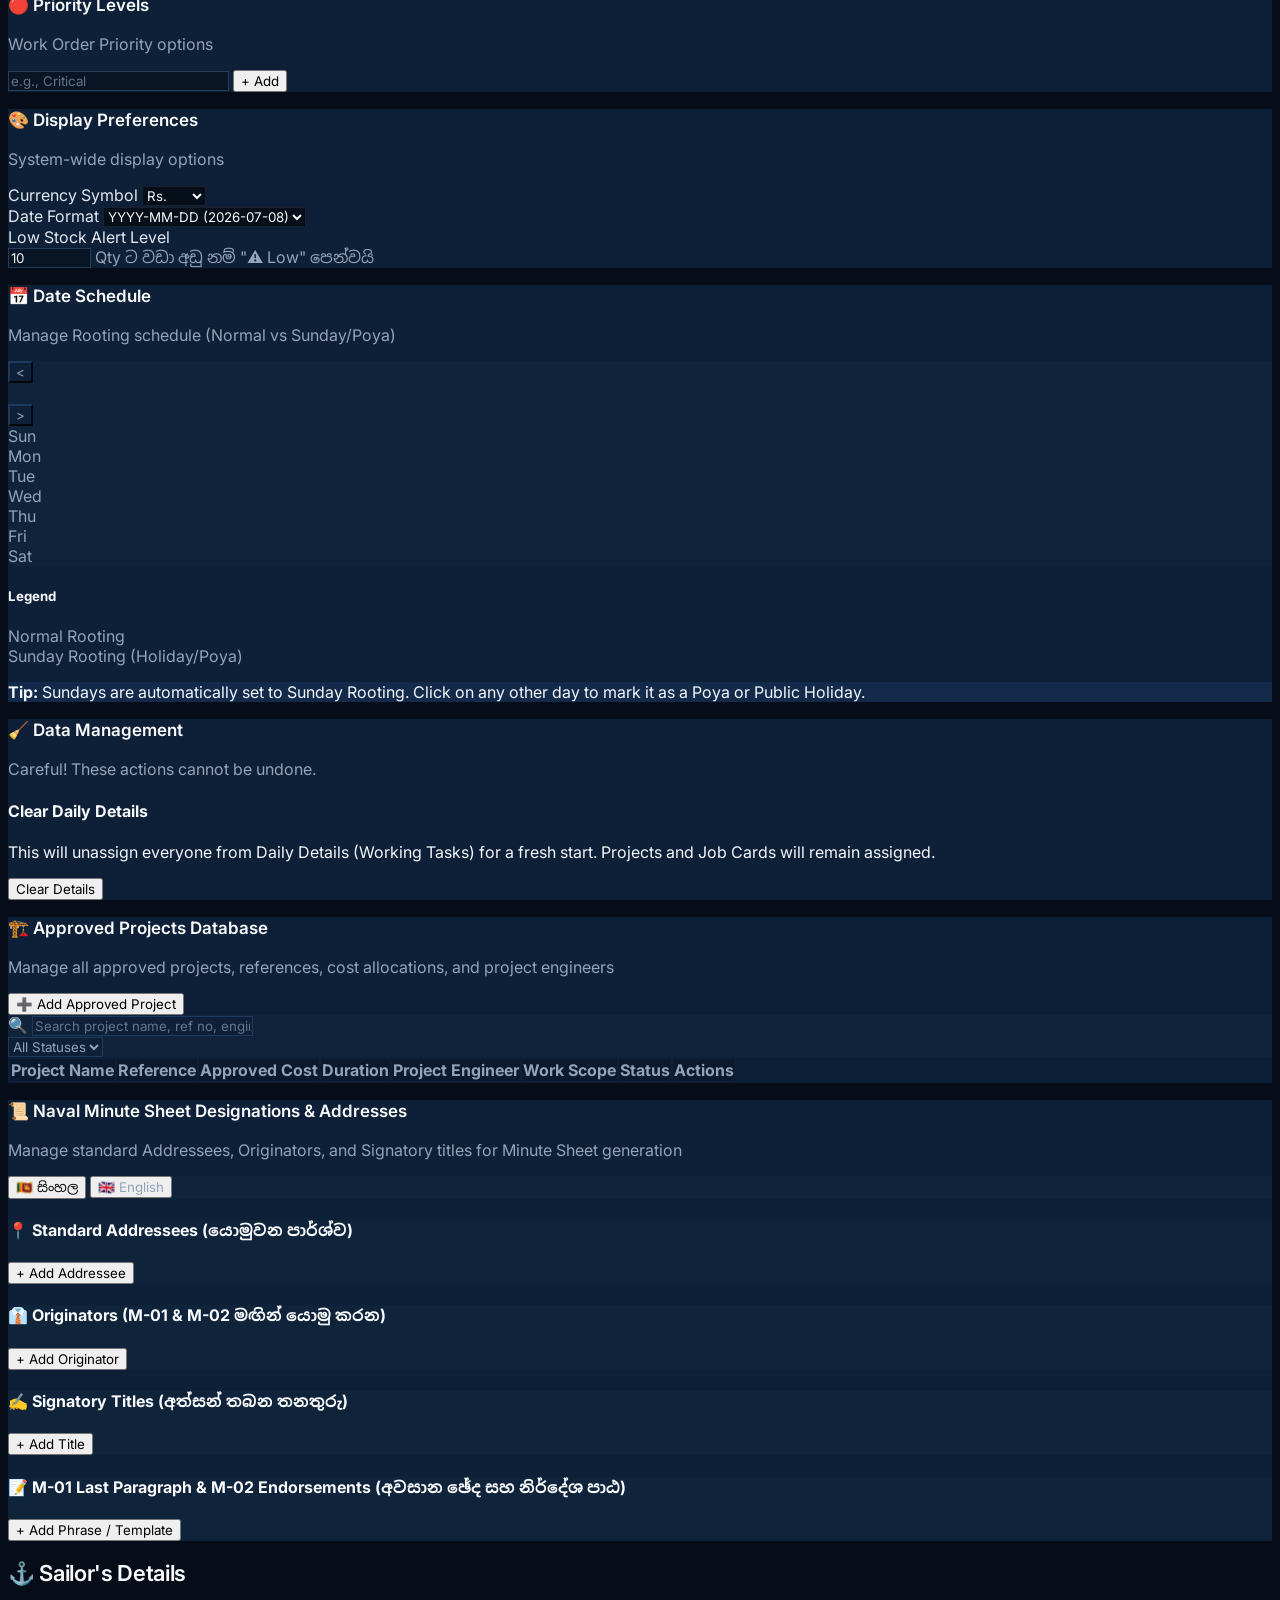
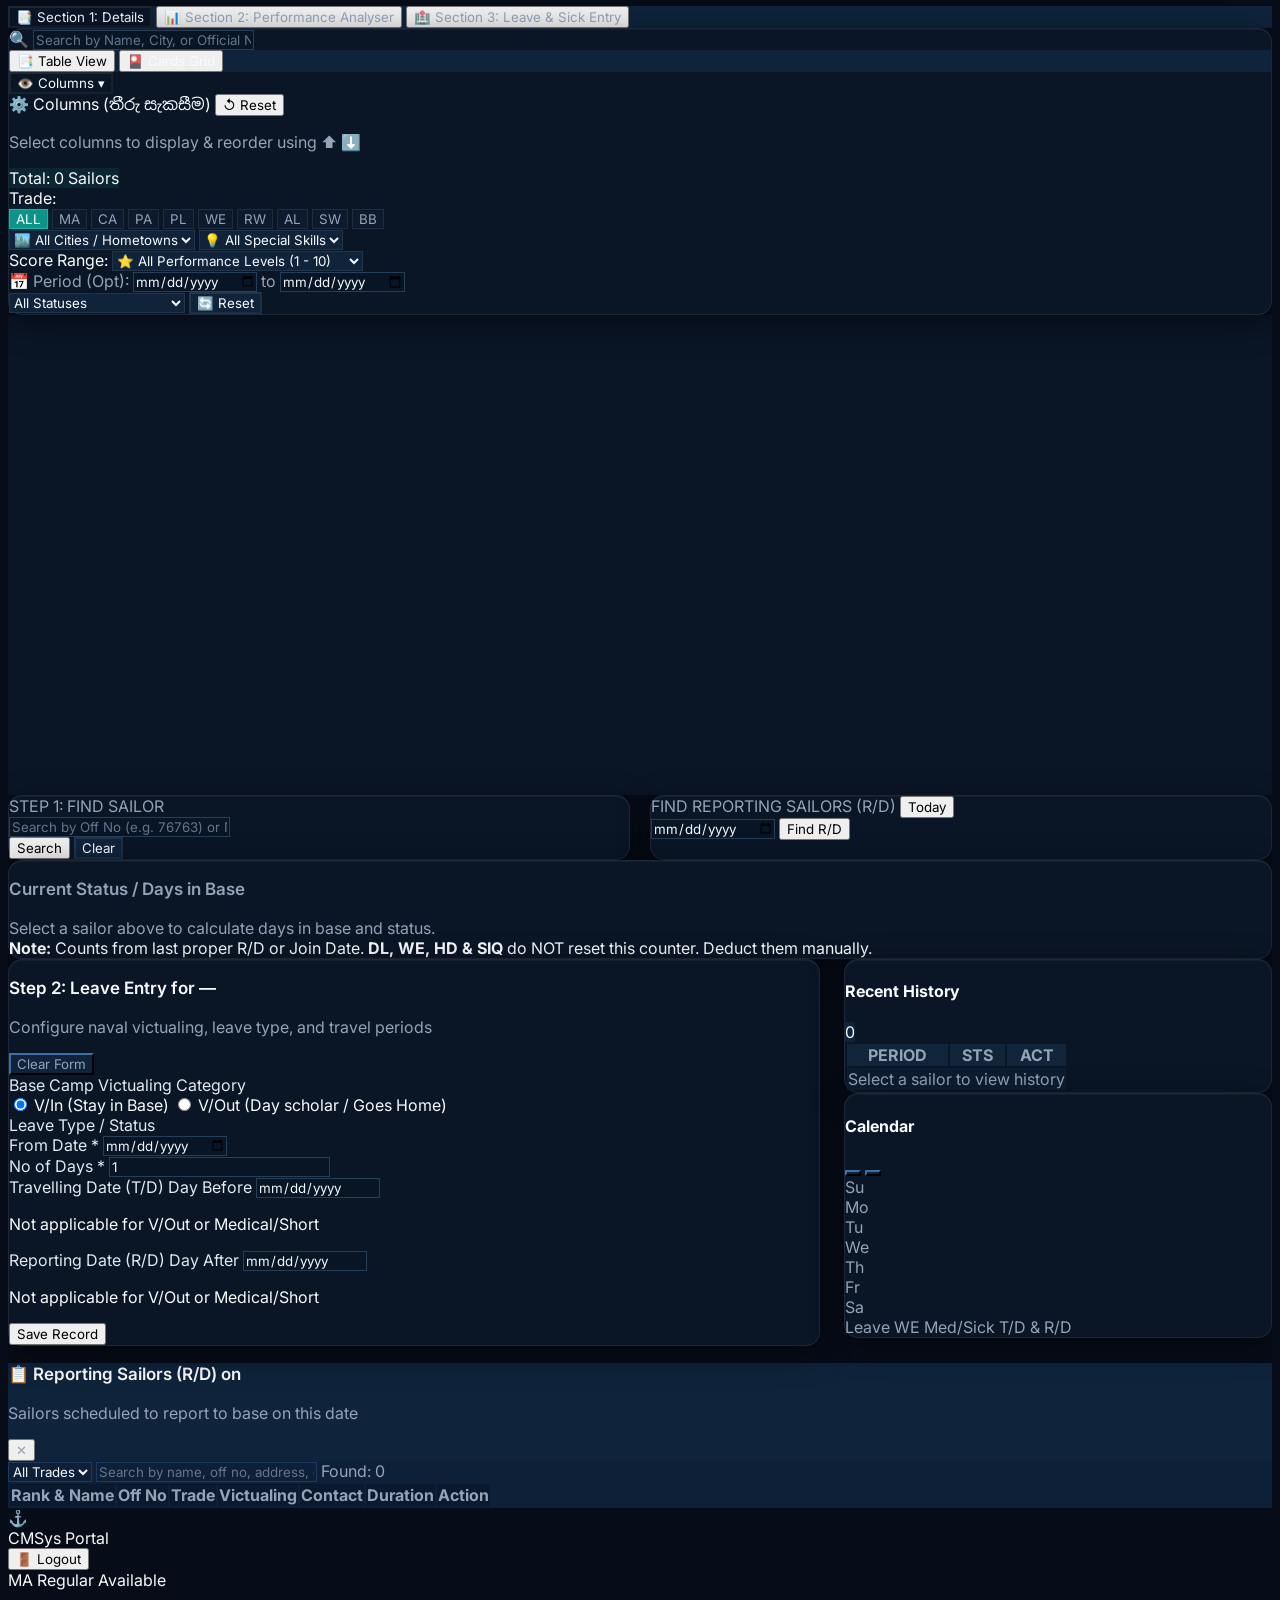
==== commit 1af57c83: "fix(recursion): resolve too much recursion in getSailorDailyAttendanceStatus & add reentrancy guards" ====
--- a/index.html
+++ b/index.html
@@ -9290,10 +9290,10 @@
 
     <!-- Version Tag for Debugging -->
     <div class="hidden md:block fixed bottom-2 right-2 text-[10px] text-teal-400 font-bold z-[9999] bg-slate-900/90 border border-teal-500/30 px-2 py-1 rounded-lg shadow pointer-events-none font-mono">
-        App Version: v5.25.53
+        App Version: v5.25.54
     </div>
 
-    <script src="app.js?v=5.25.53"></script>
+    <script src="app.js?v=5.25.54"></script>
     <!-- Firebase connection status indicator -->
     <script>
     // Show Firebase connection status in console on load
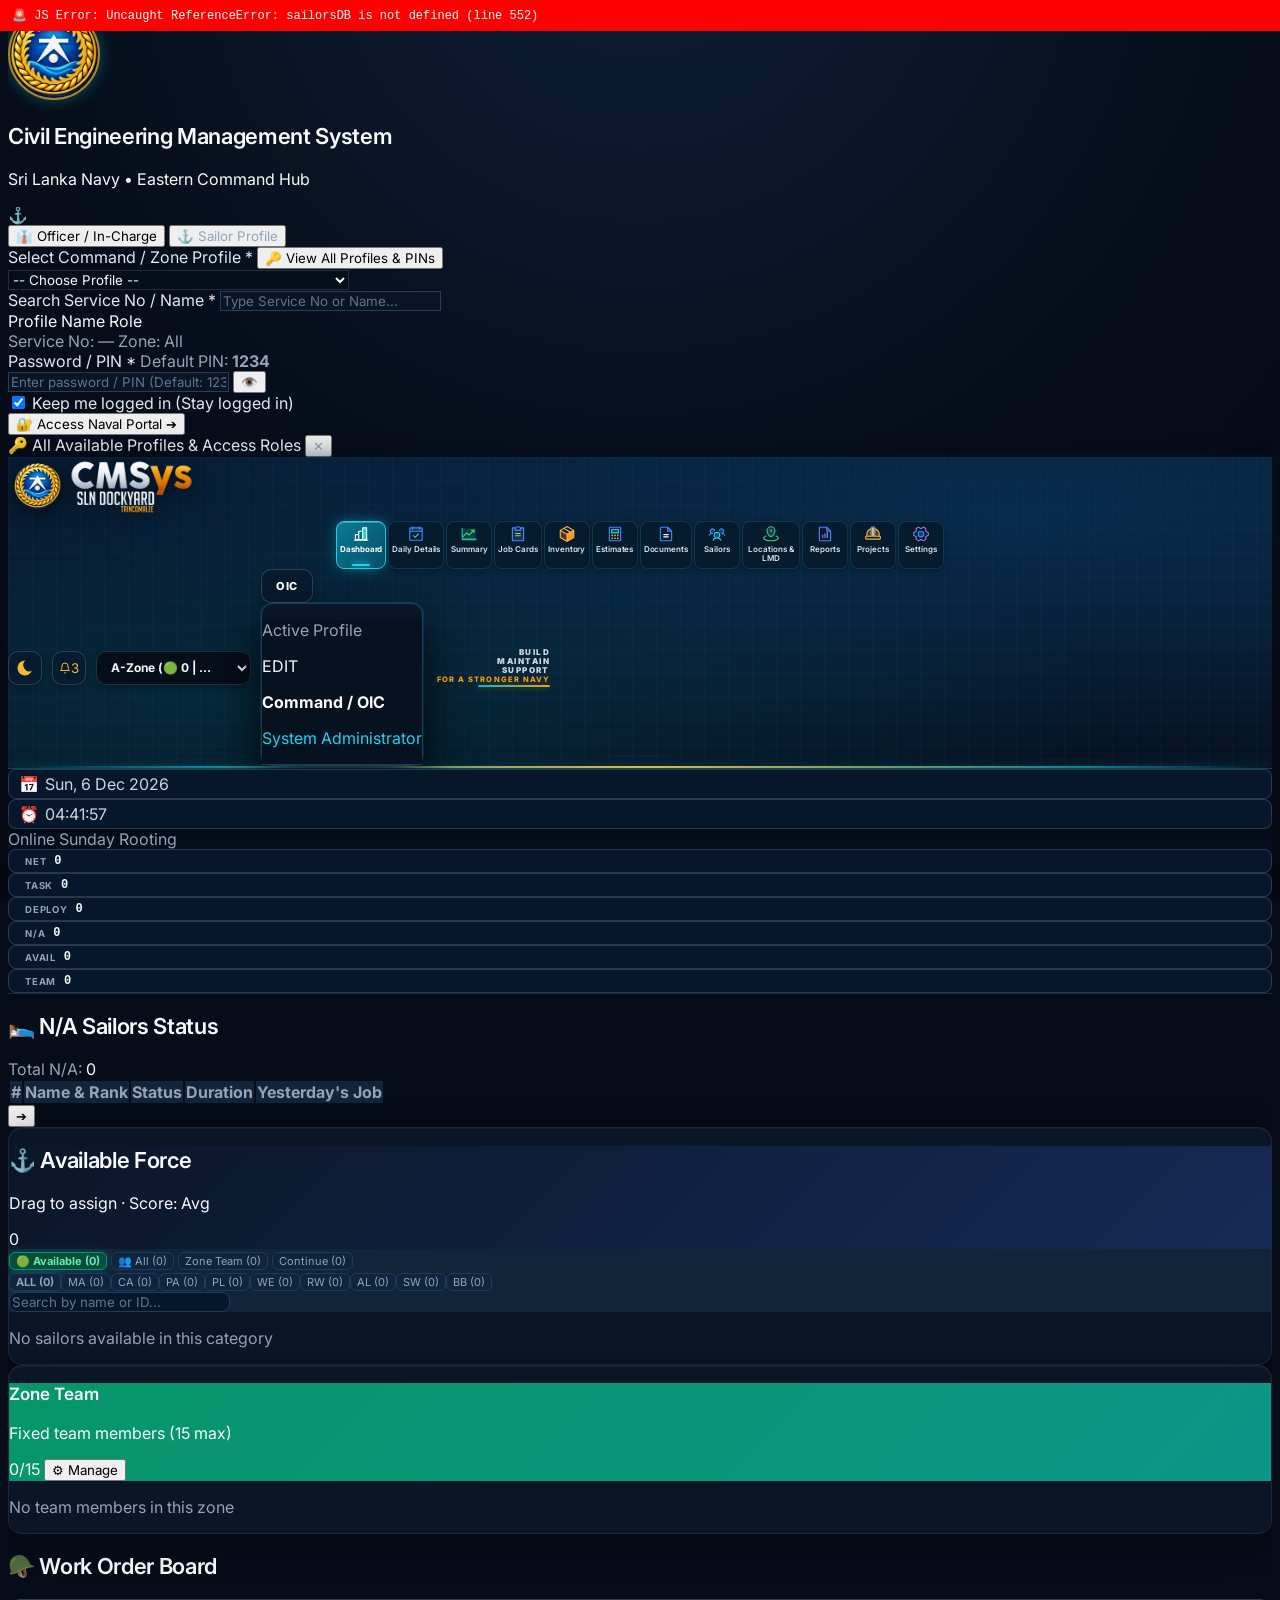
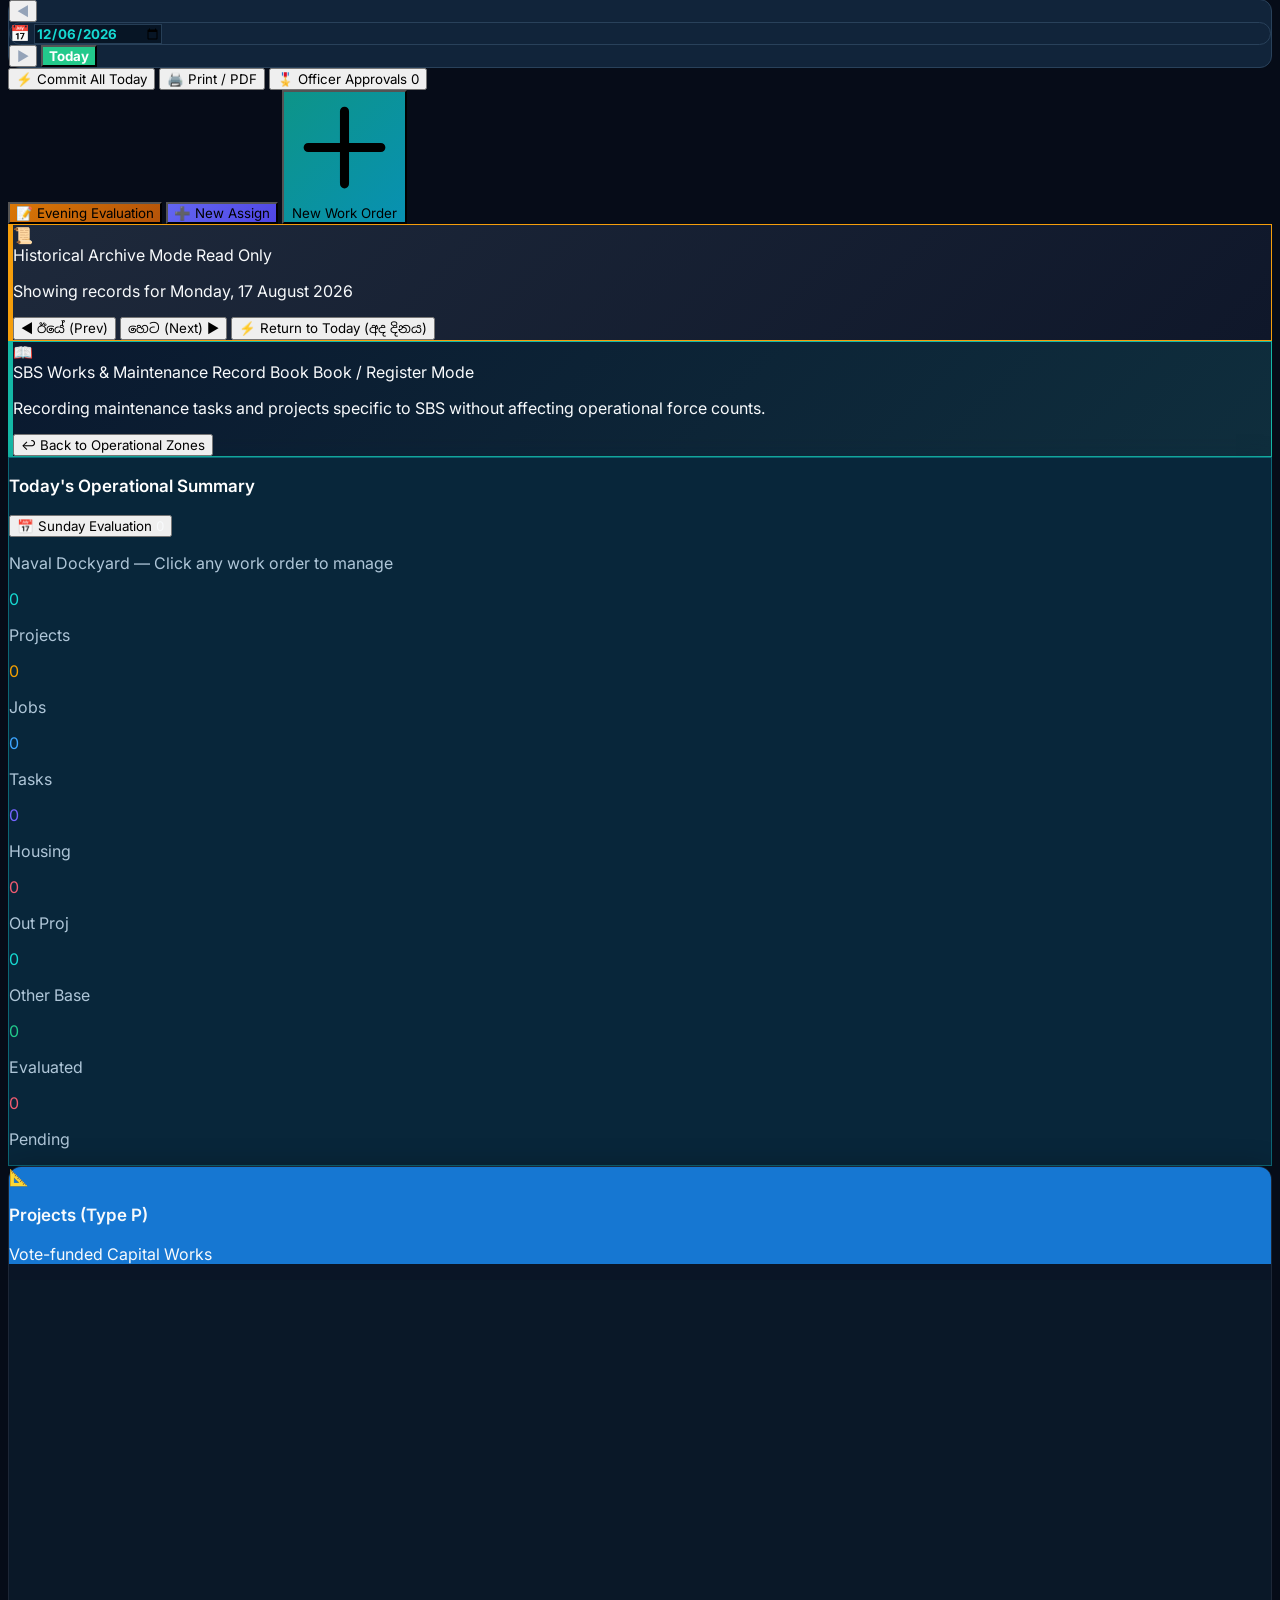
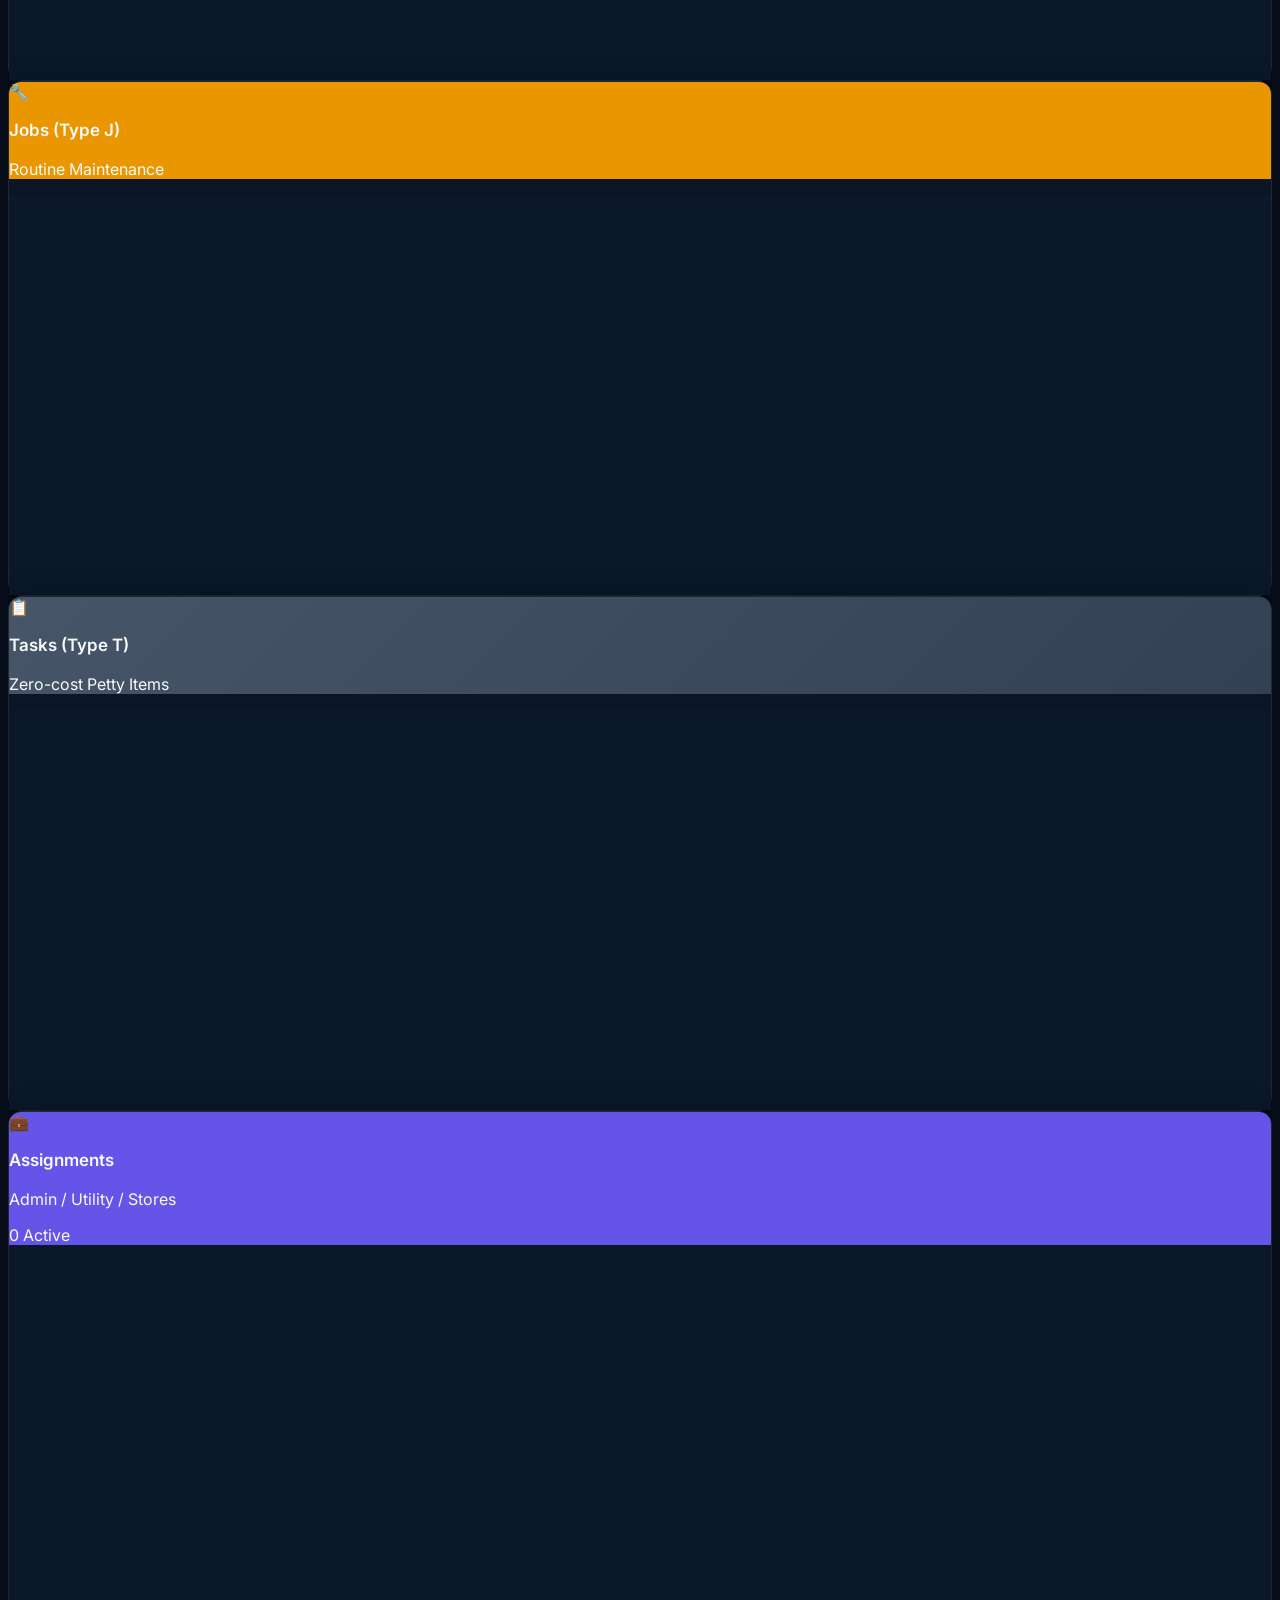
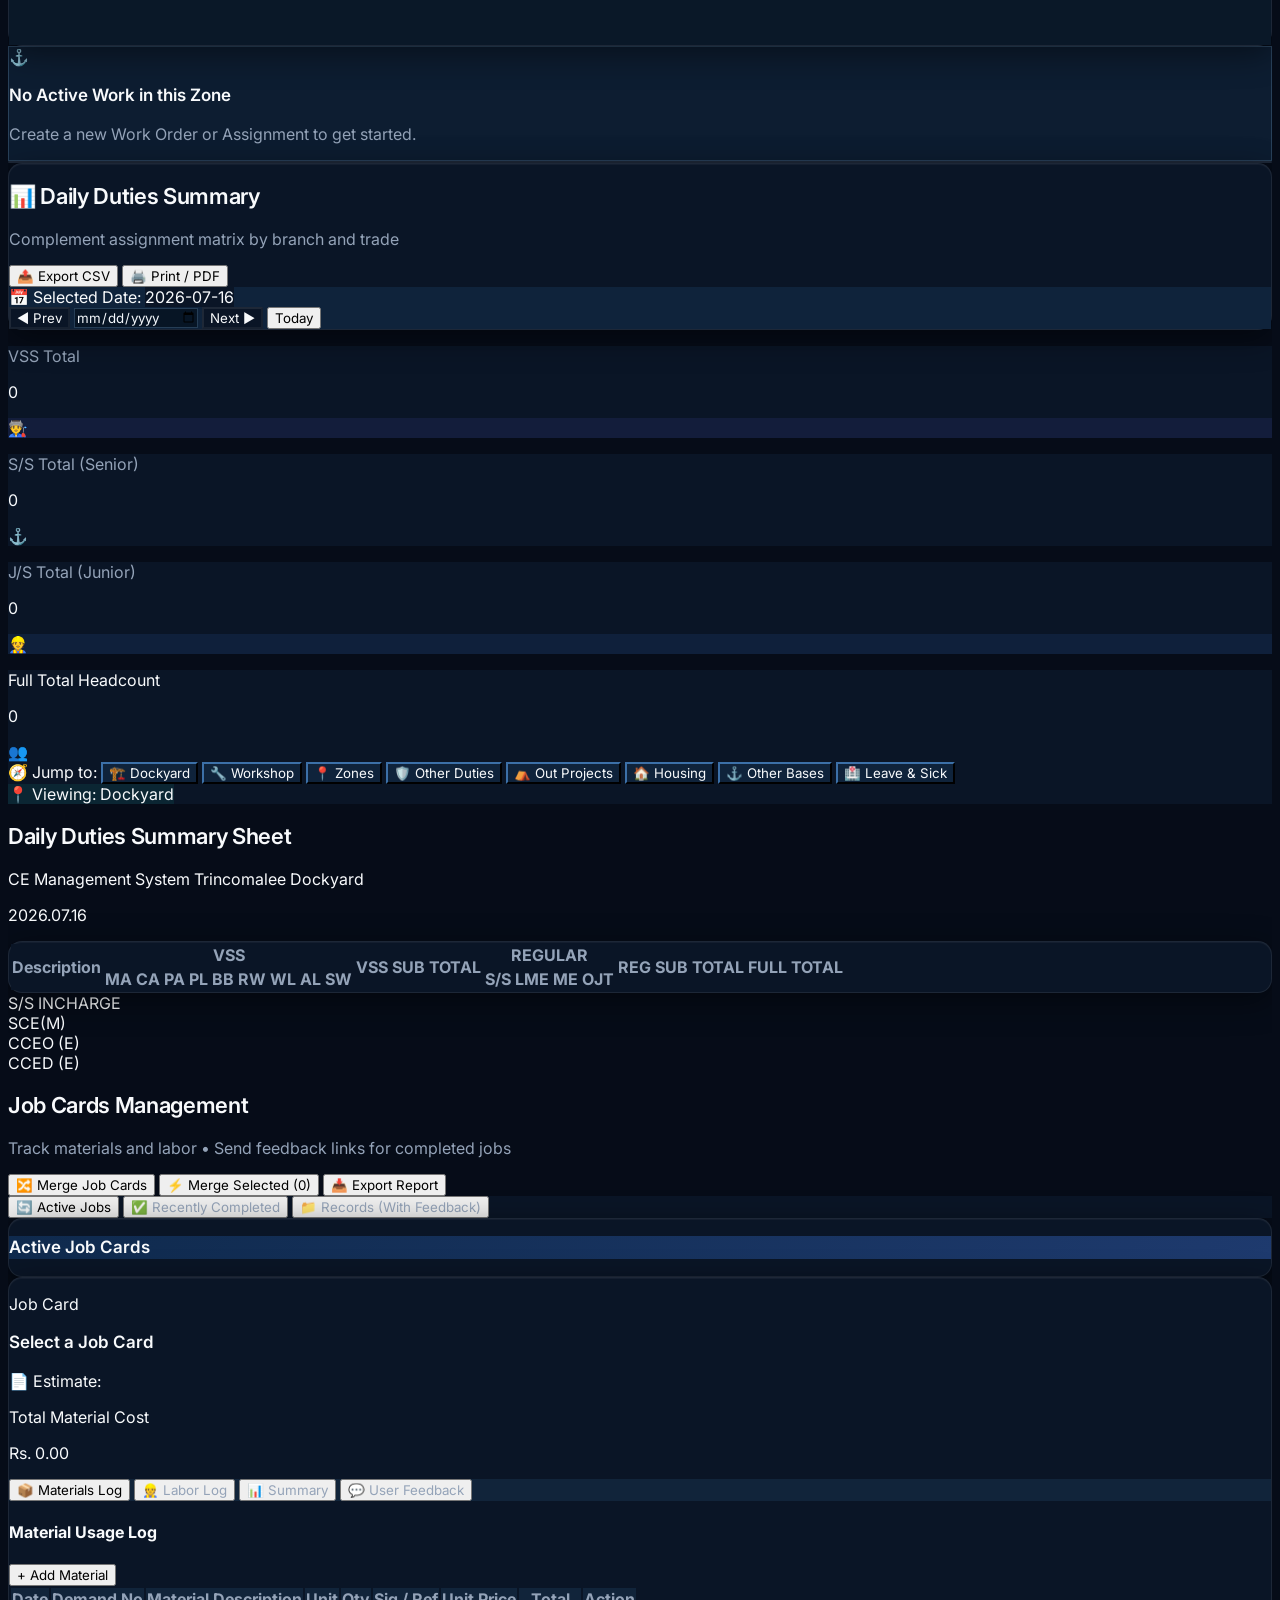
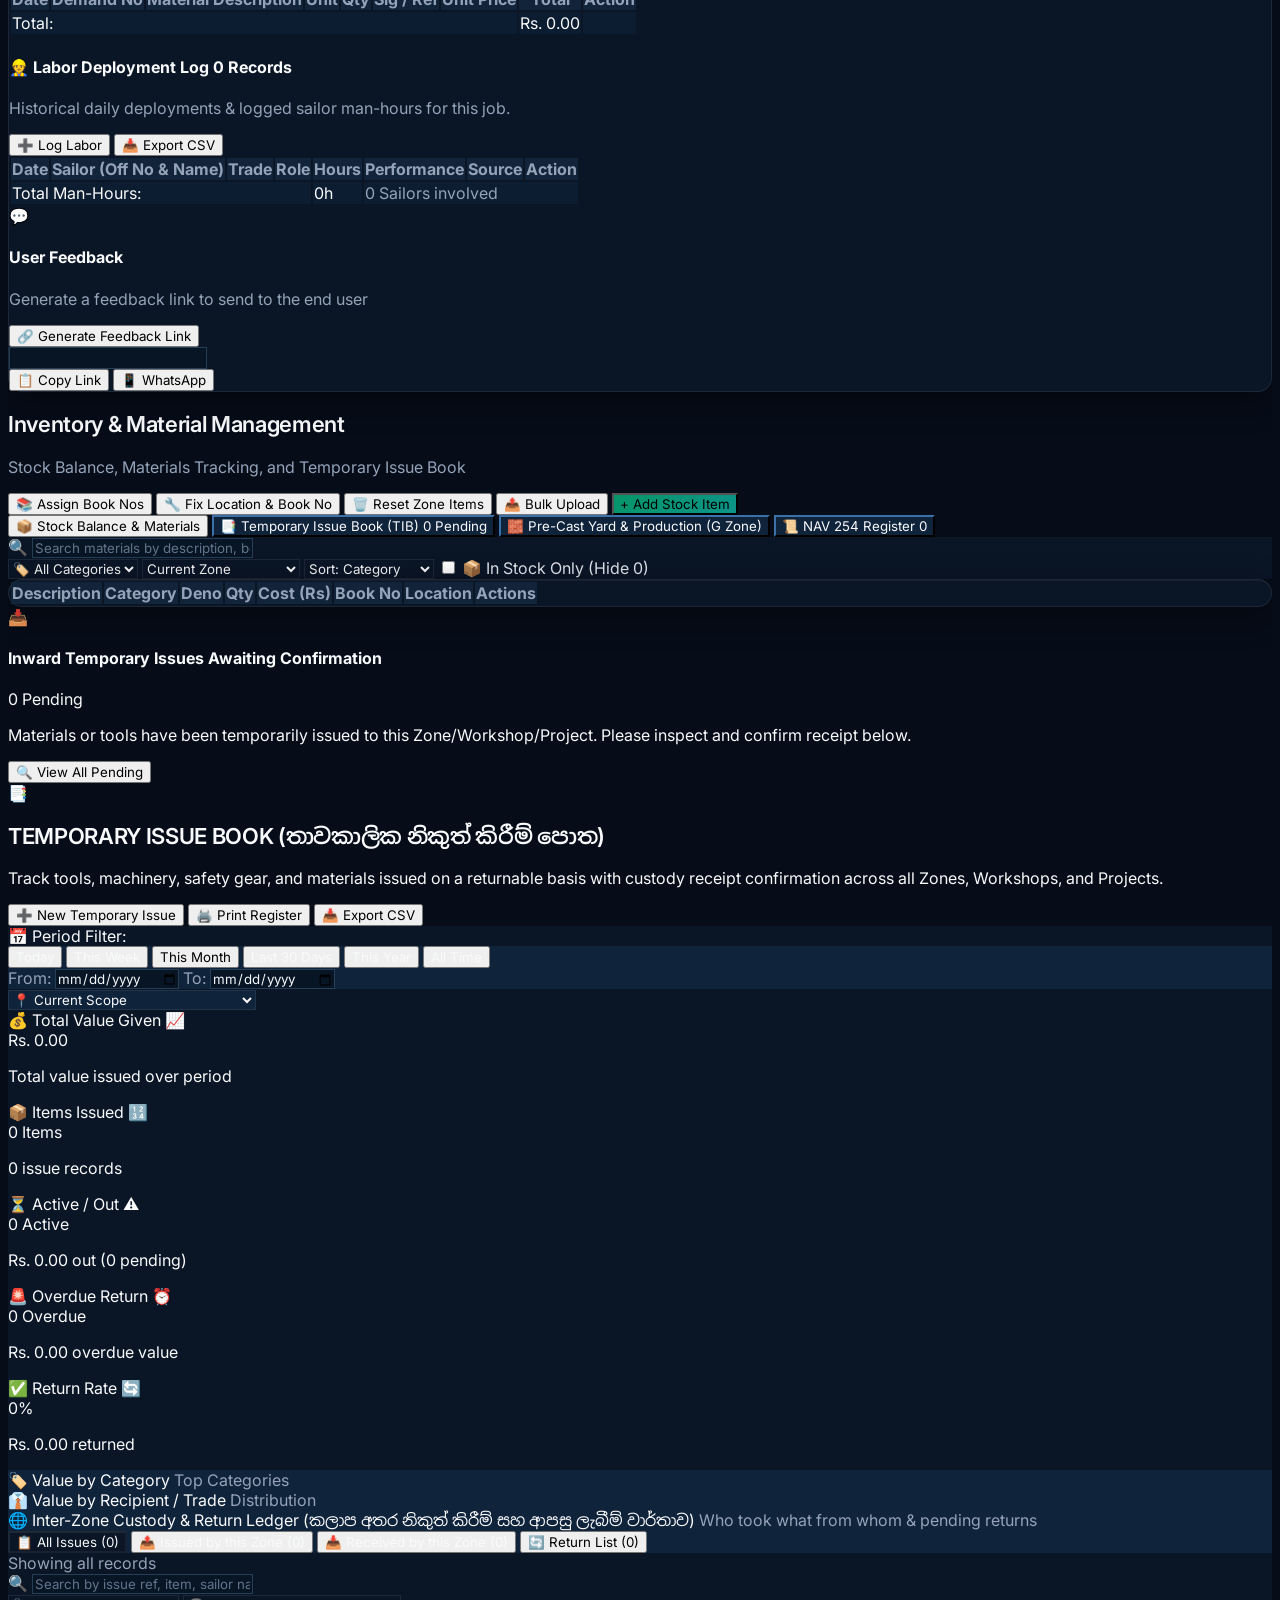
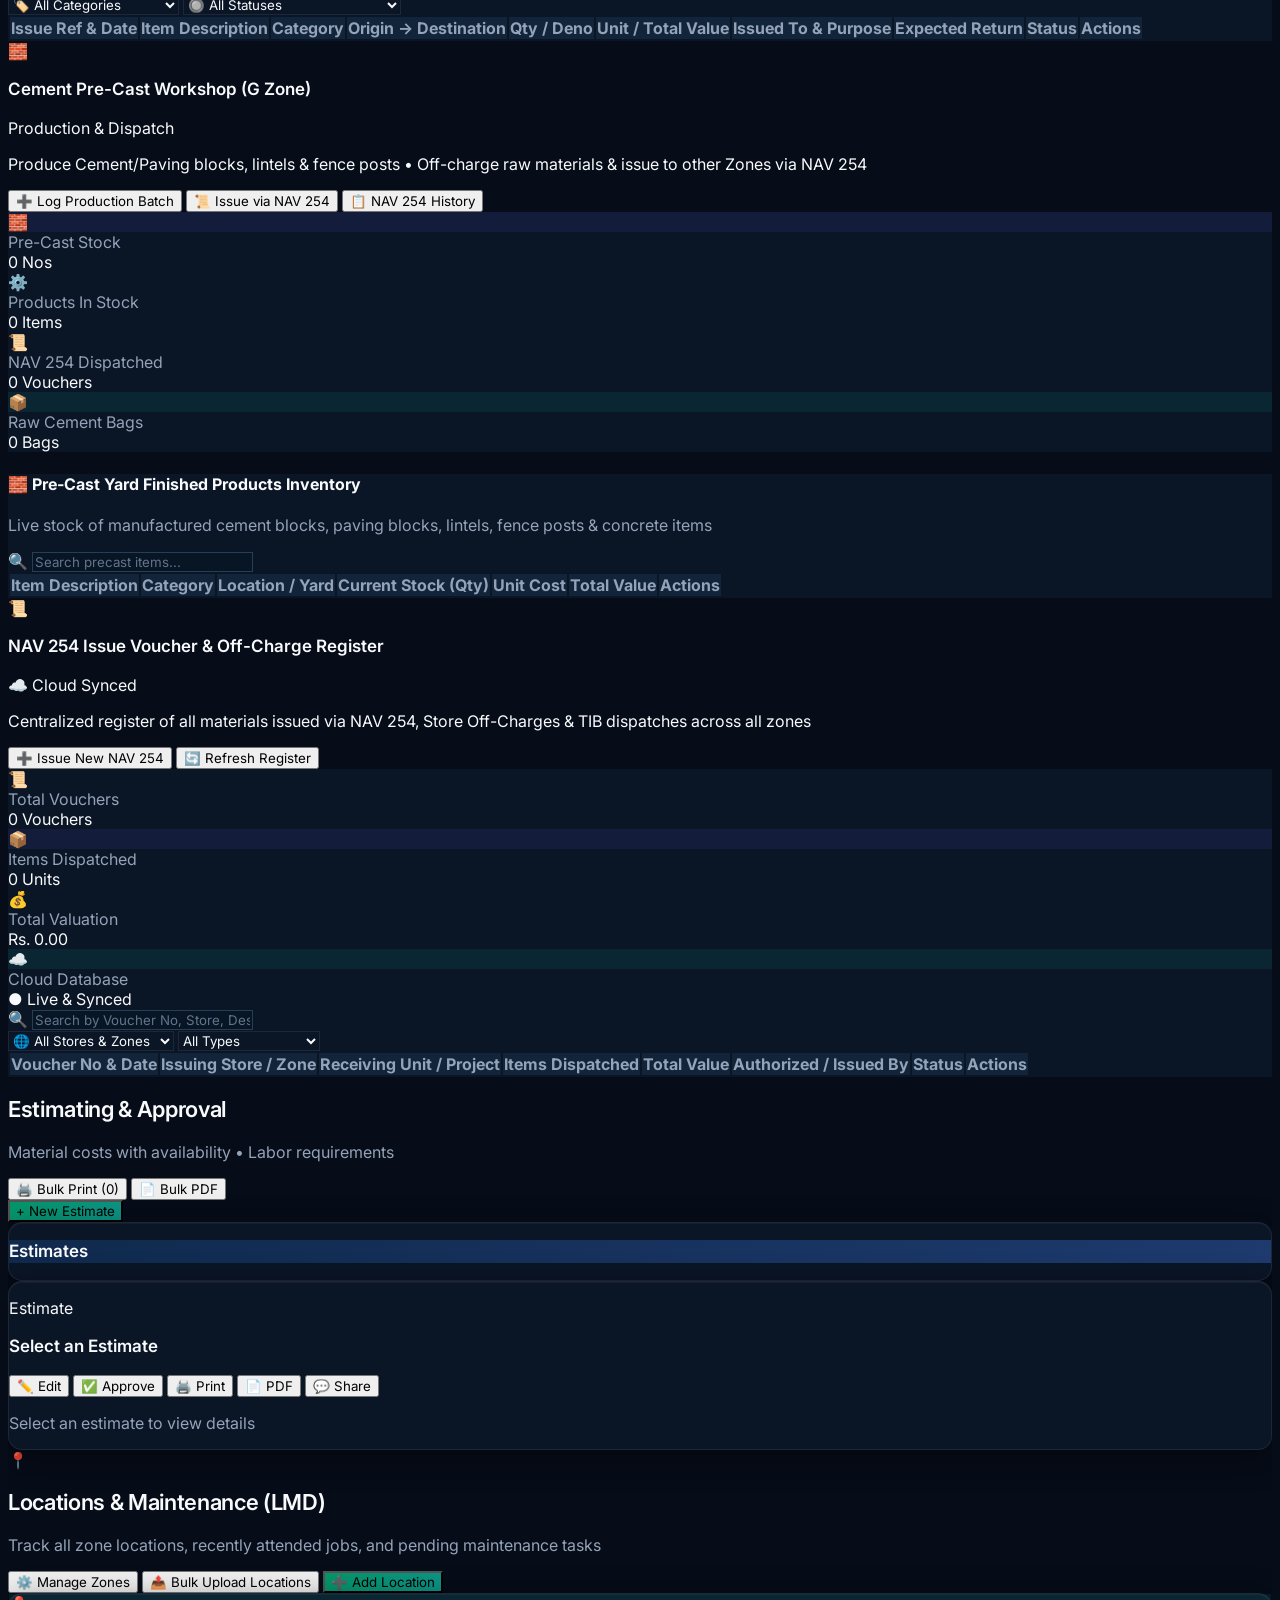
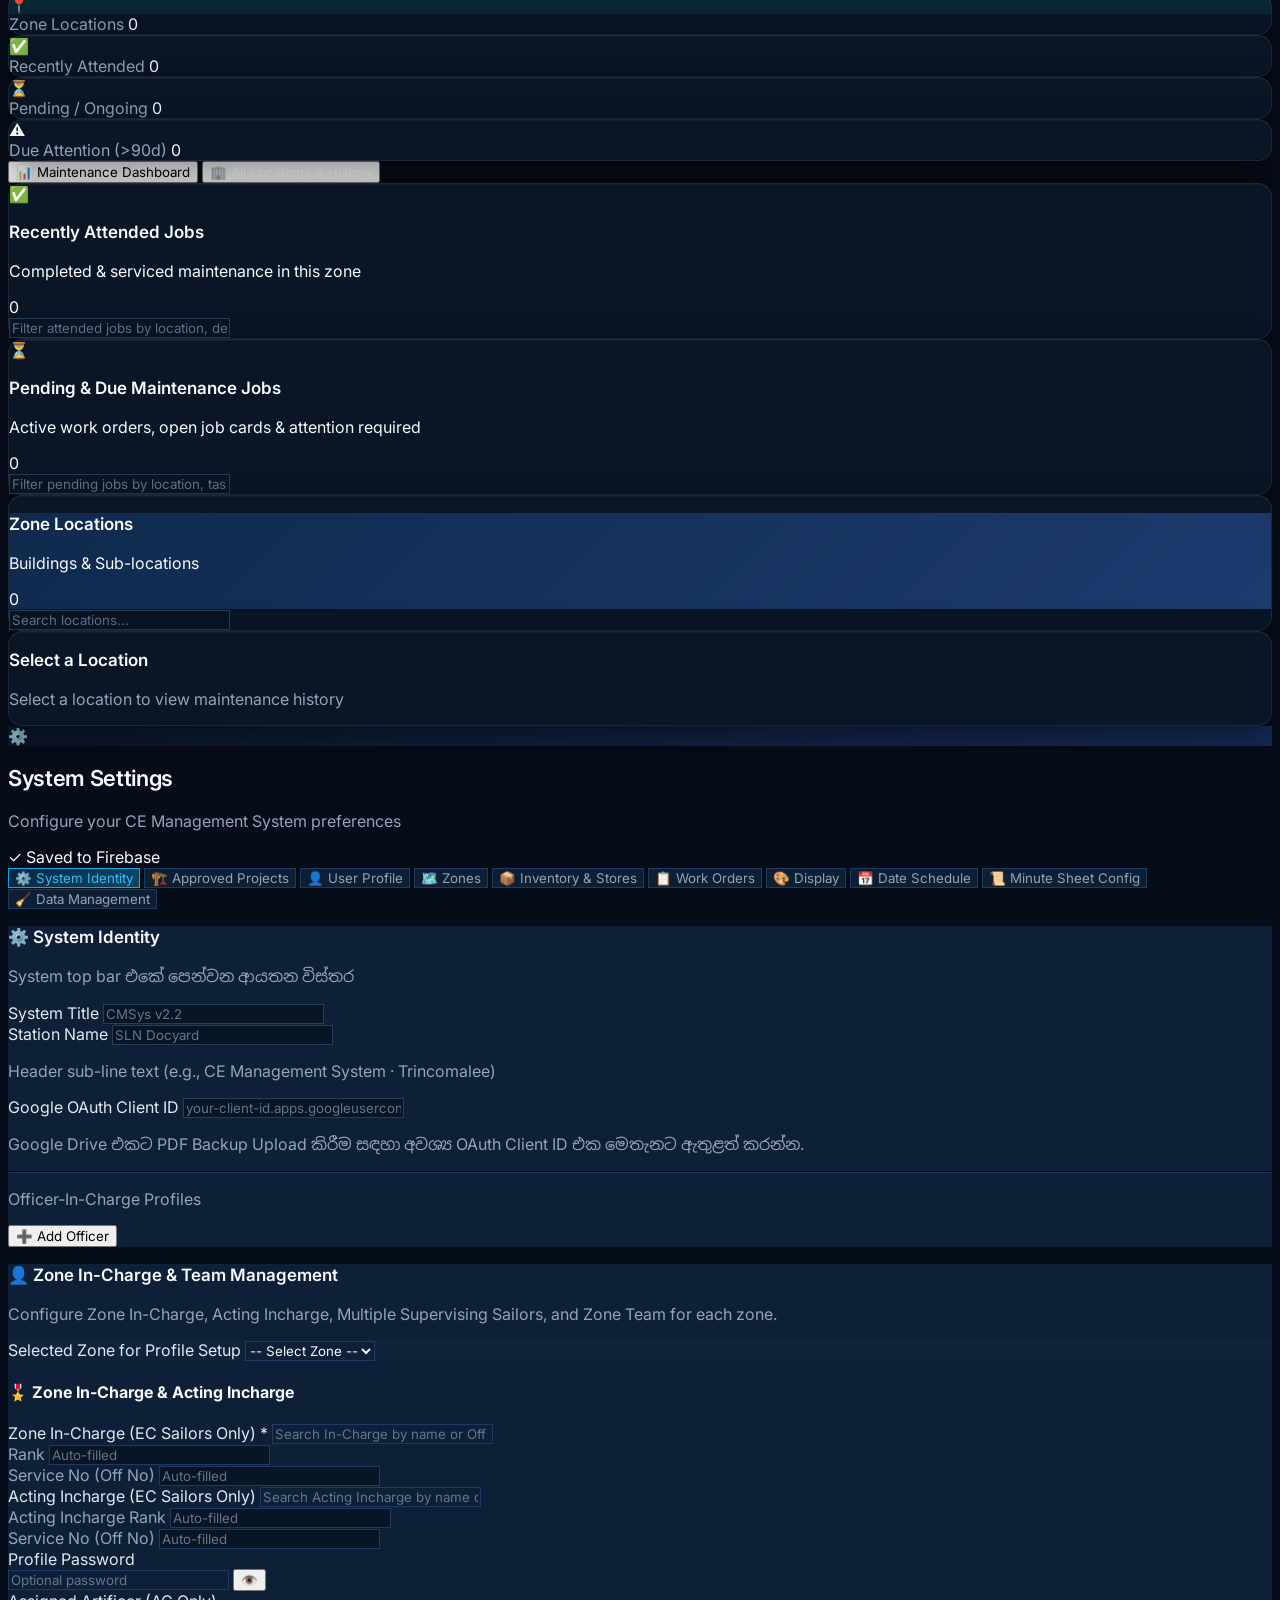
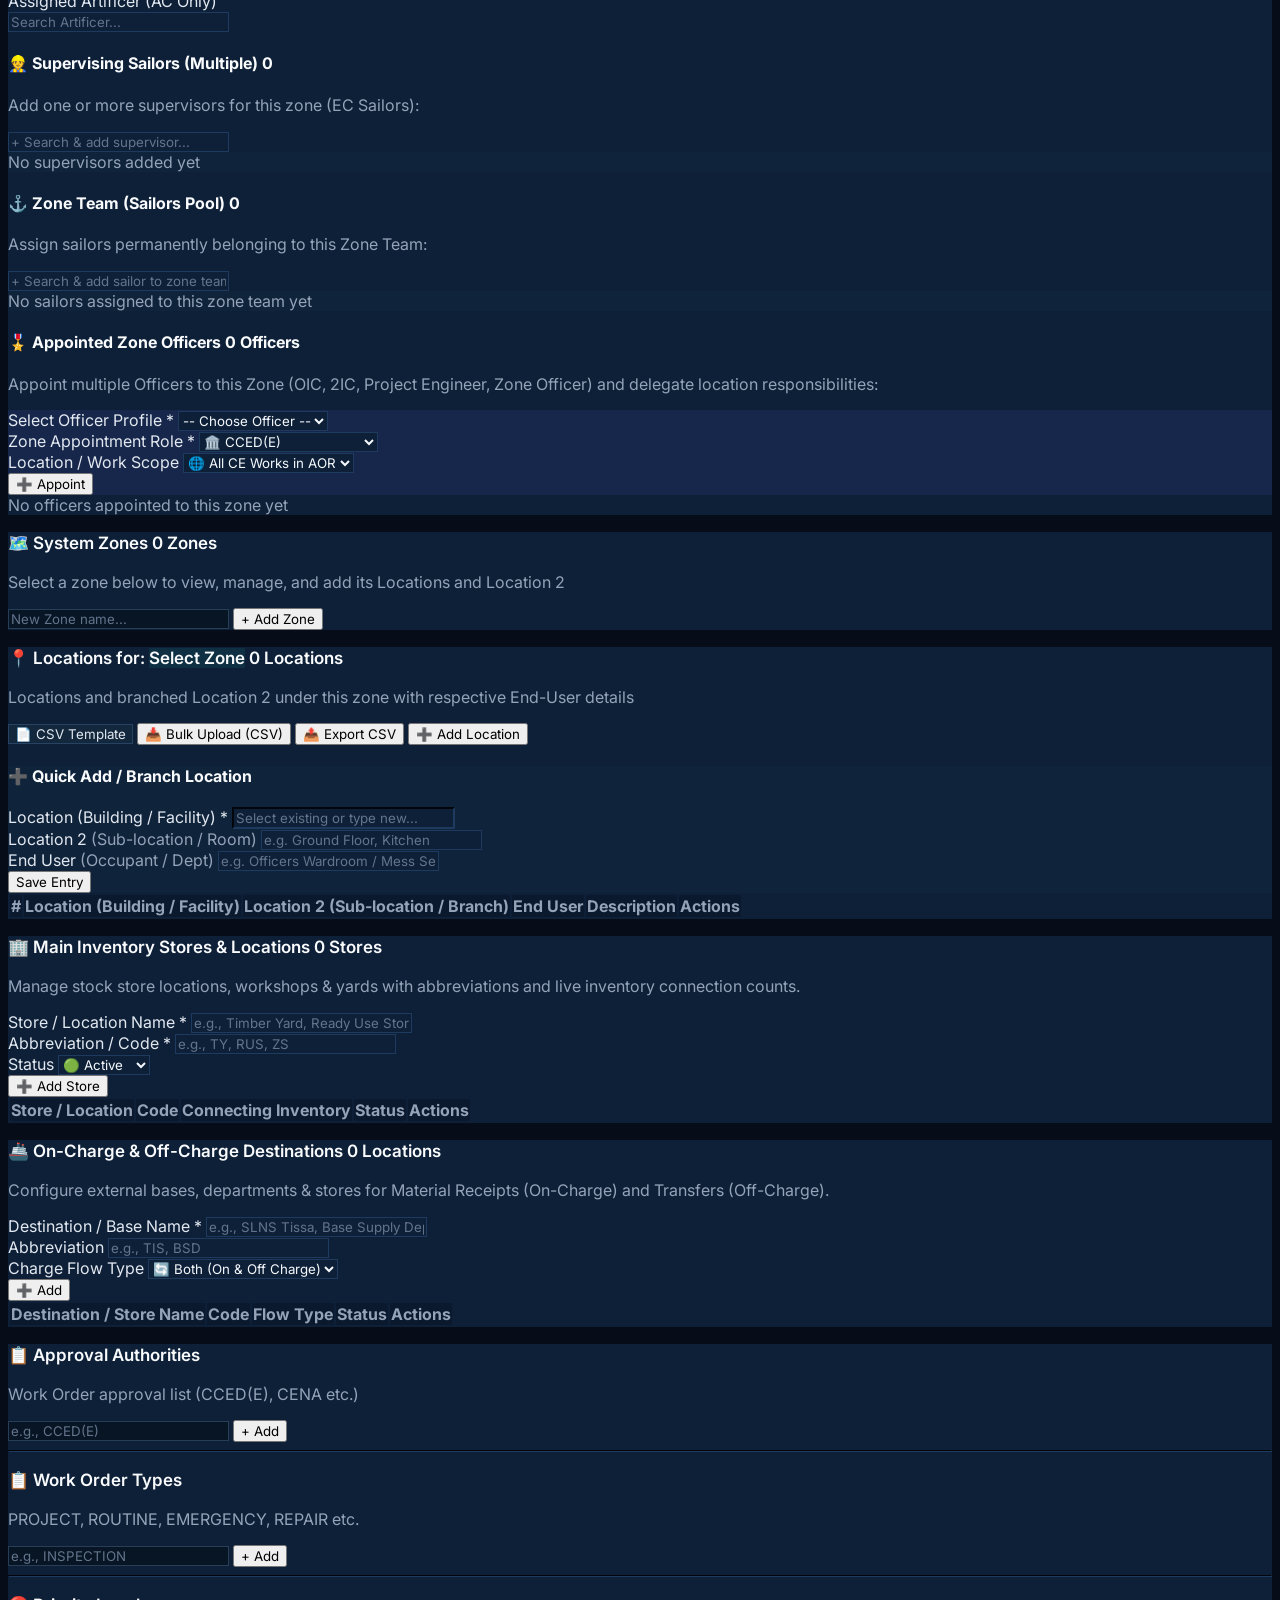
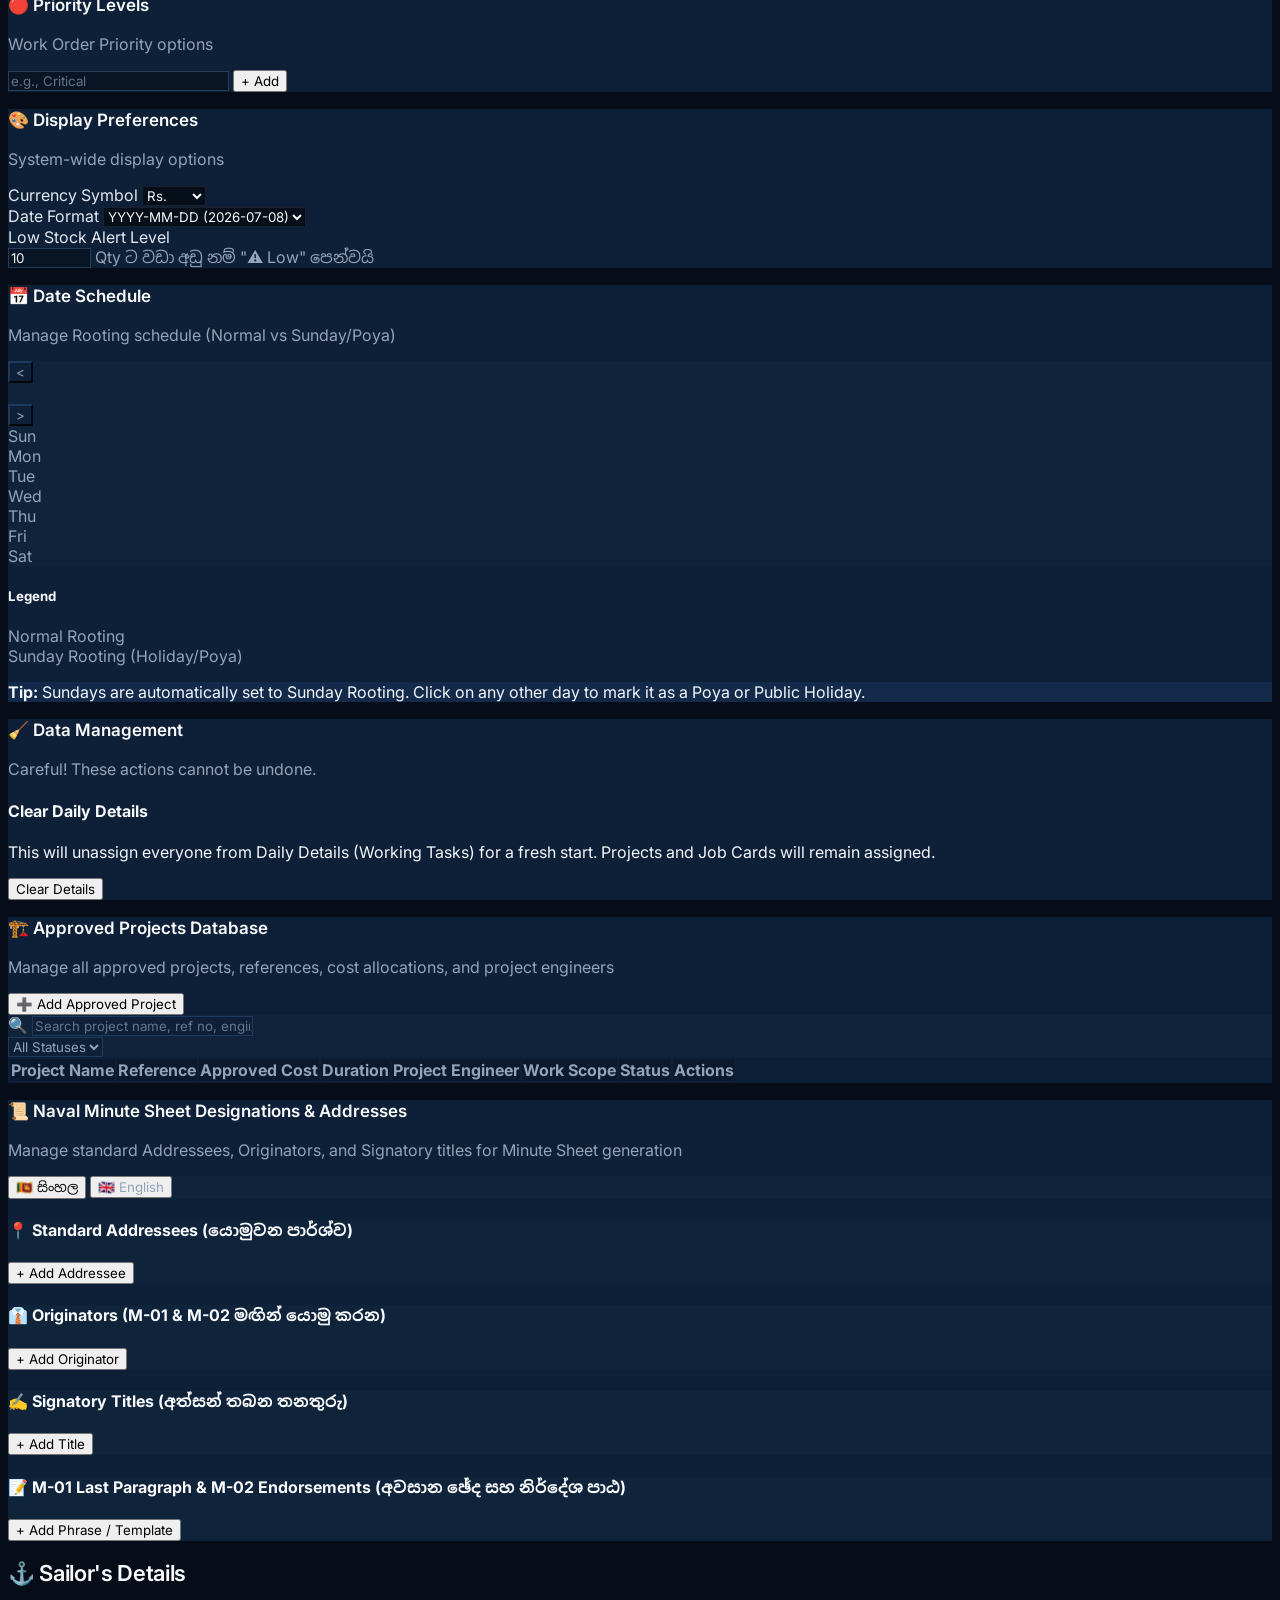
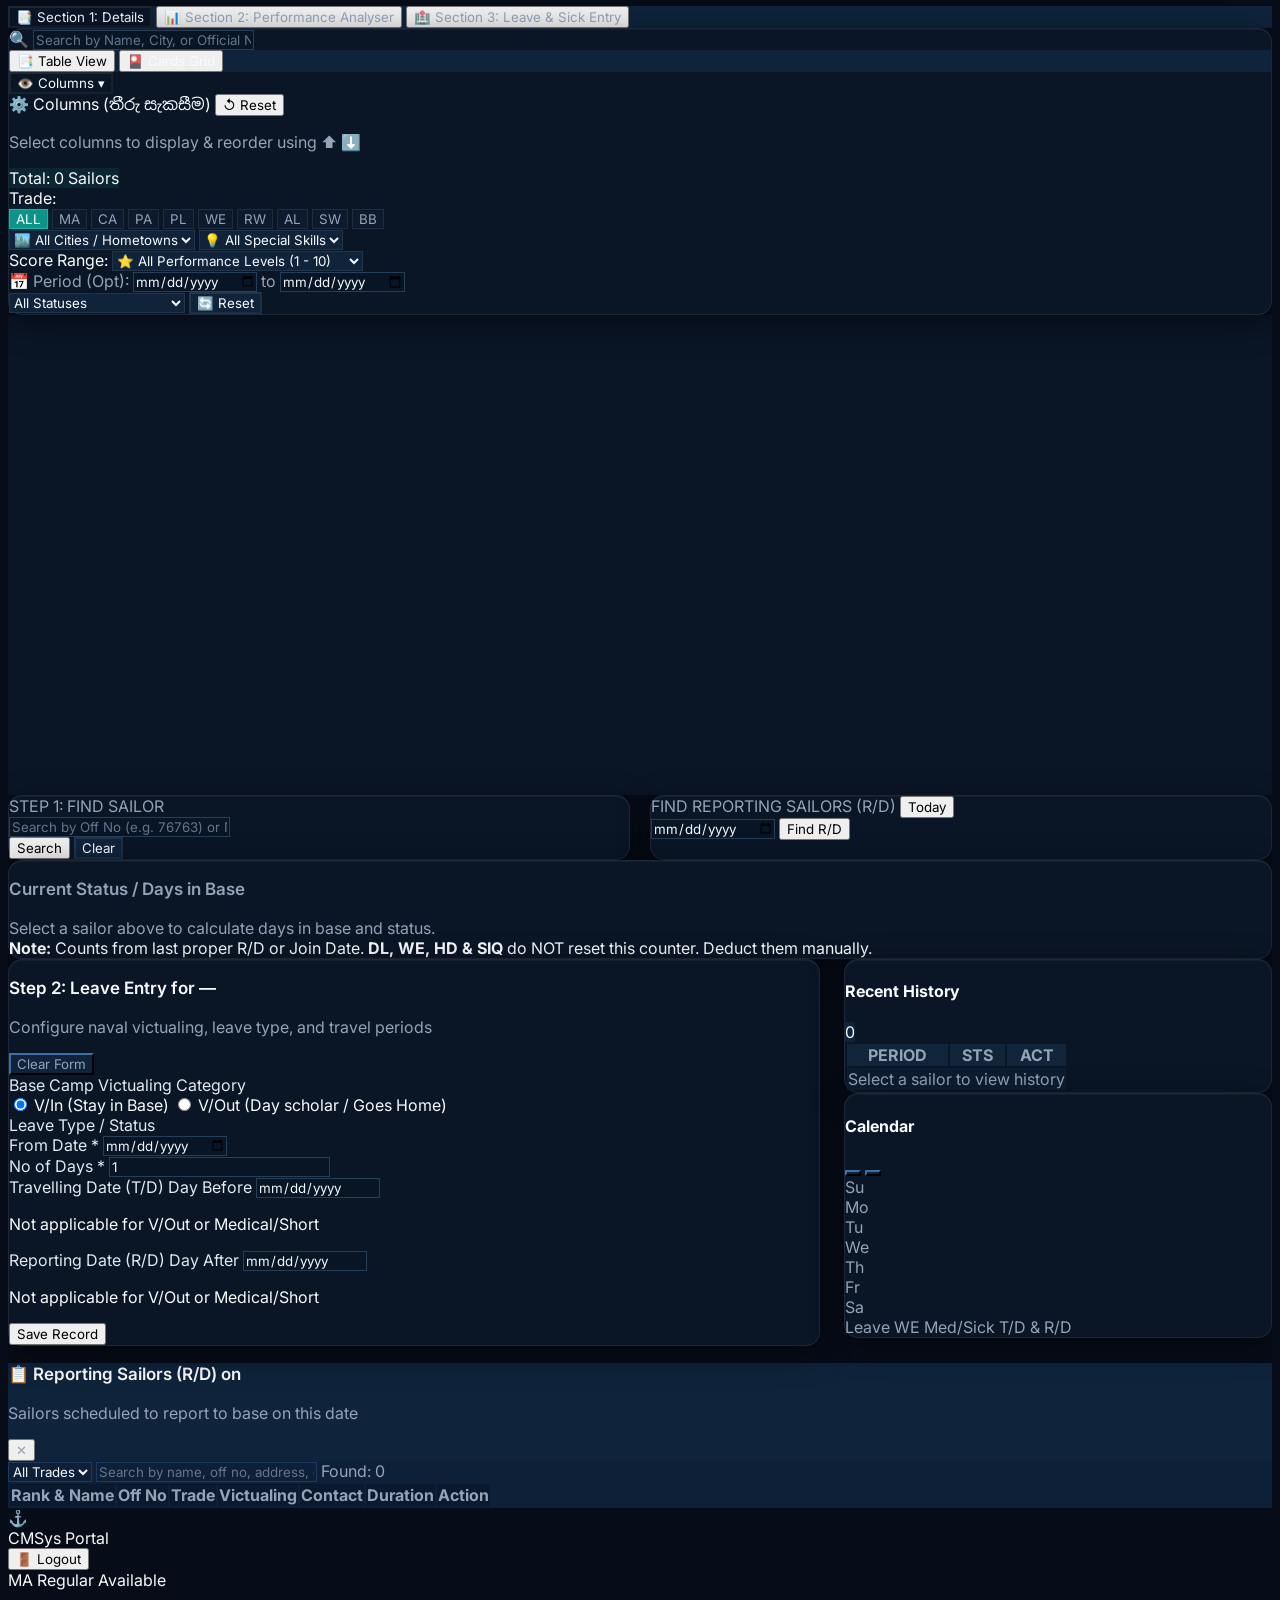
==== commit 317645e0: "fix(allocation): eliminate phantom out-project/other-base blocks, sync with official attendance (v5." ====
--- a/index.html
+++ b/index.html
@@ -9290,10 +9290,10 @@
 
     <!-- Version Tag for Debugging -->
     <div class="hidden md:block fixed bottom-2 right-2 text-[10px] text-teal-400 font-bold z-[9999] bg-slate-900/90 border border-teal-500/30 px-2 py-1 rounded-lg shadow pointer-events-none font-mono">
-        App Version: v5.25.54
+        App Version: v5.25.55
     </div>
 
-    <script src="app.js?v=5.25.54"></script>
+    <script src="app.js?v=5.25.55"></script>
     <!-- Firebase connection status indicator -->
     <script>
     // Show Firebase connection status in console on load
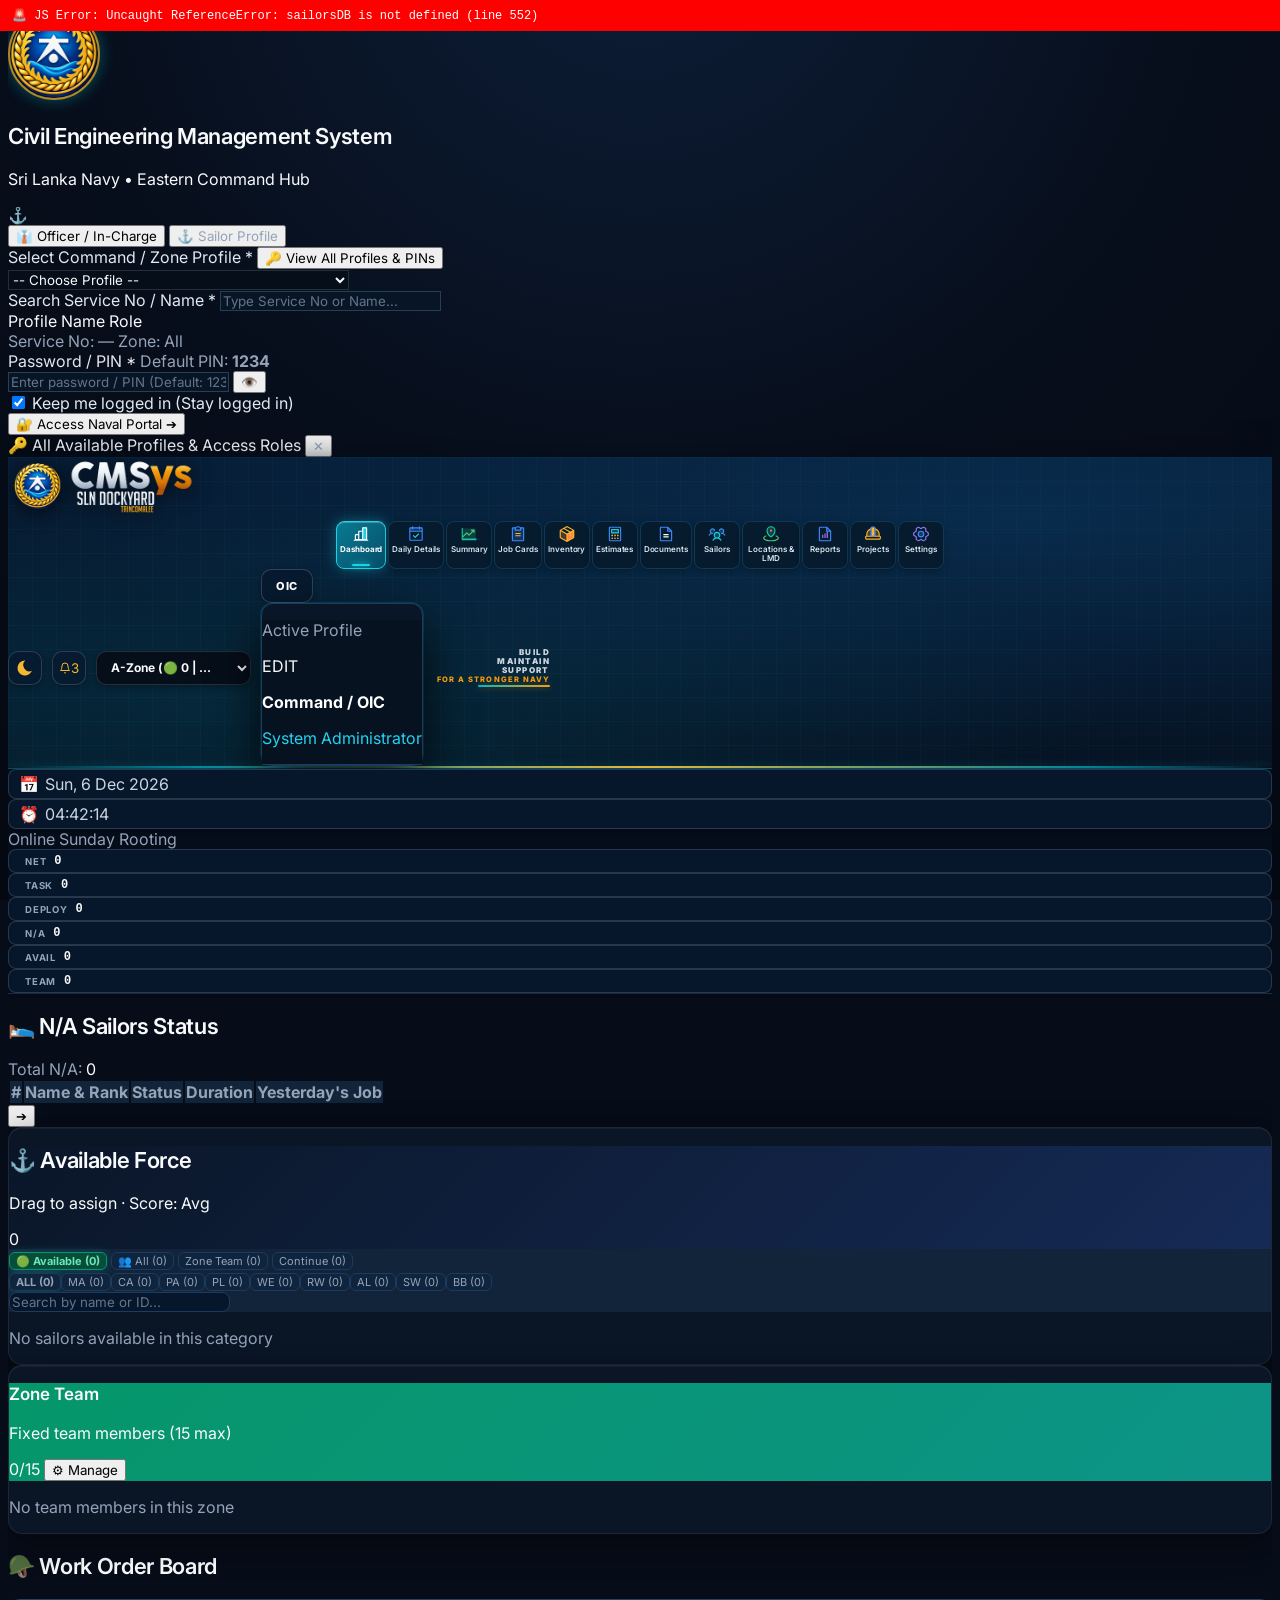
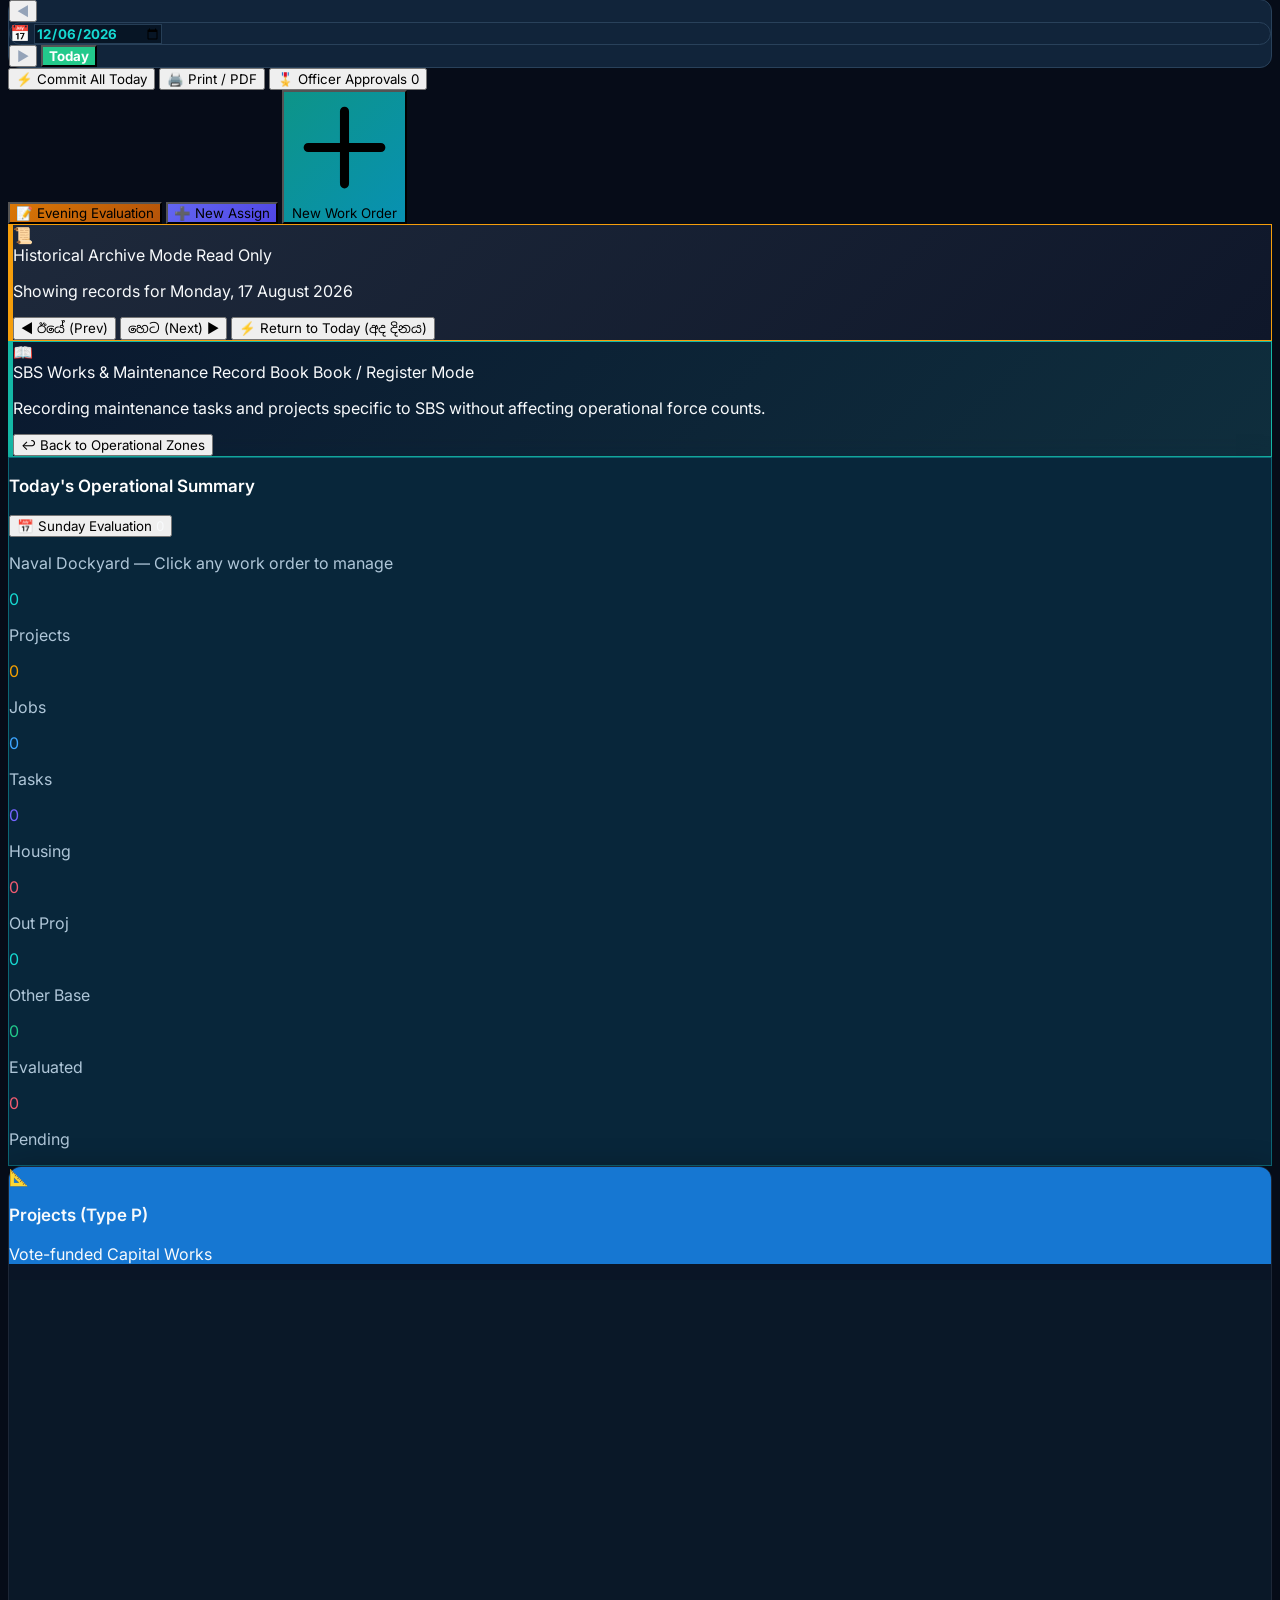
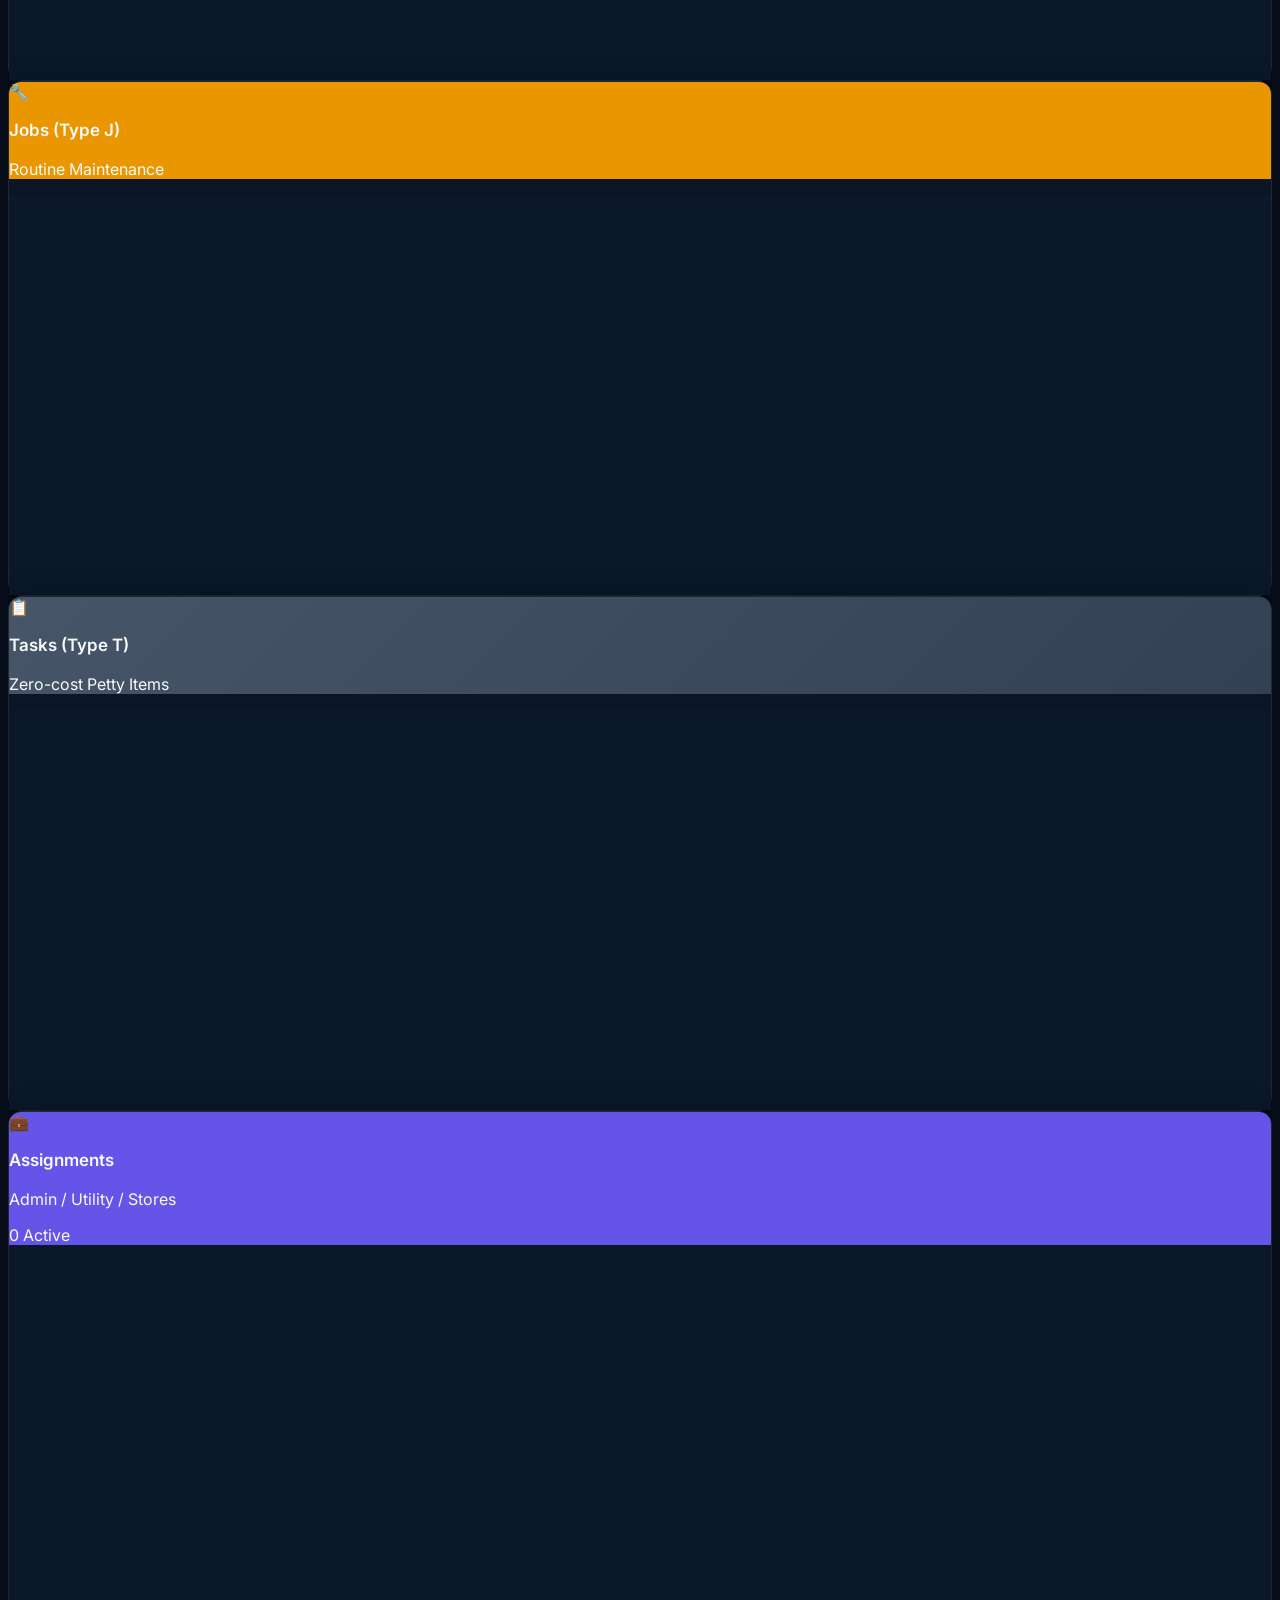
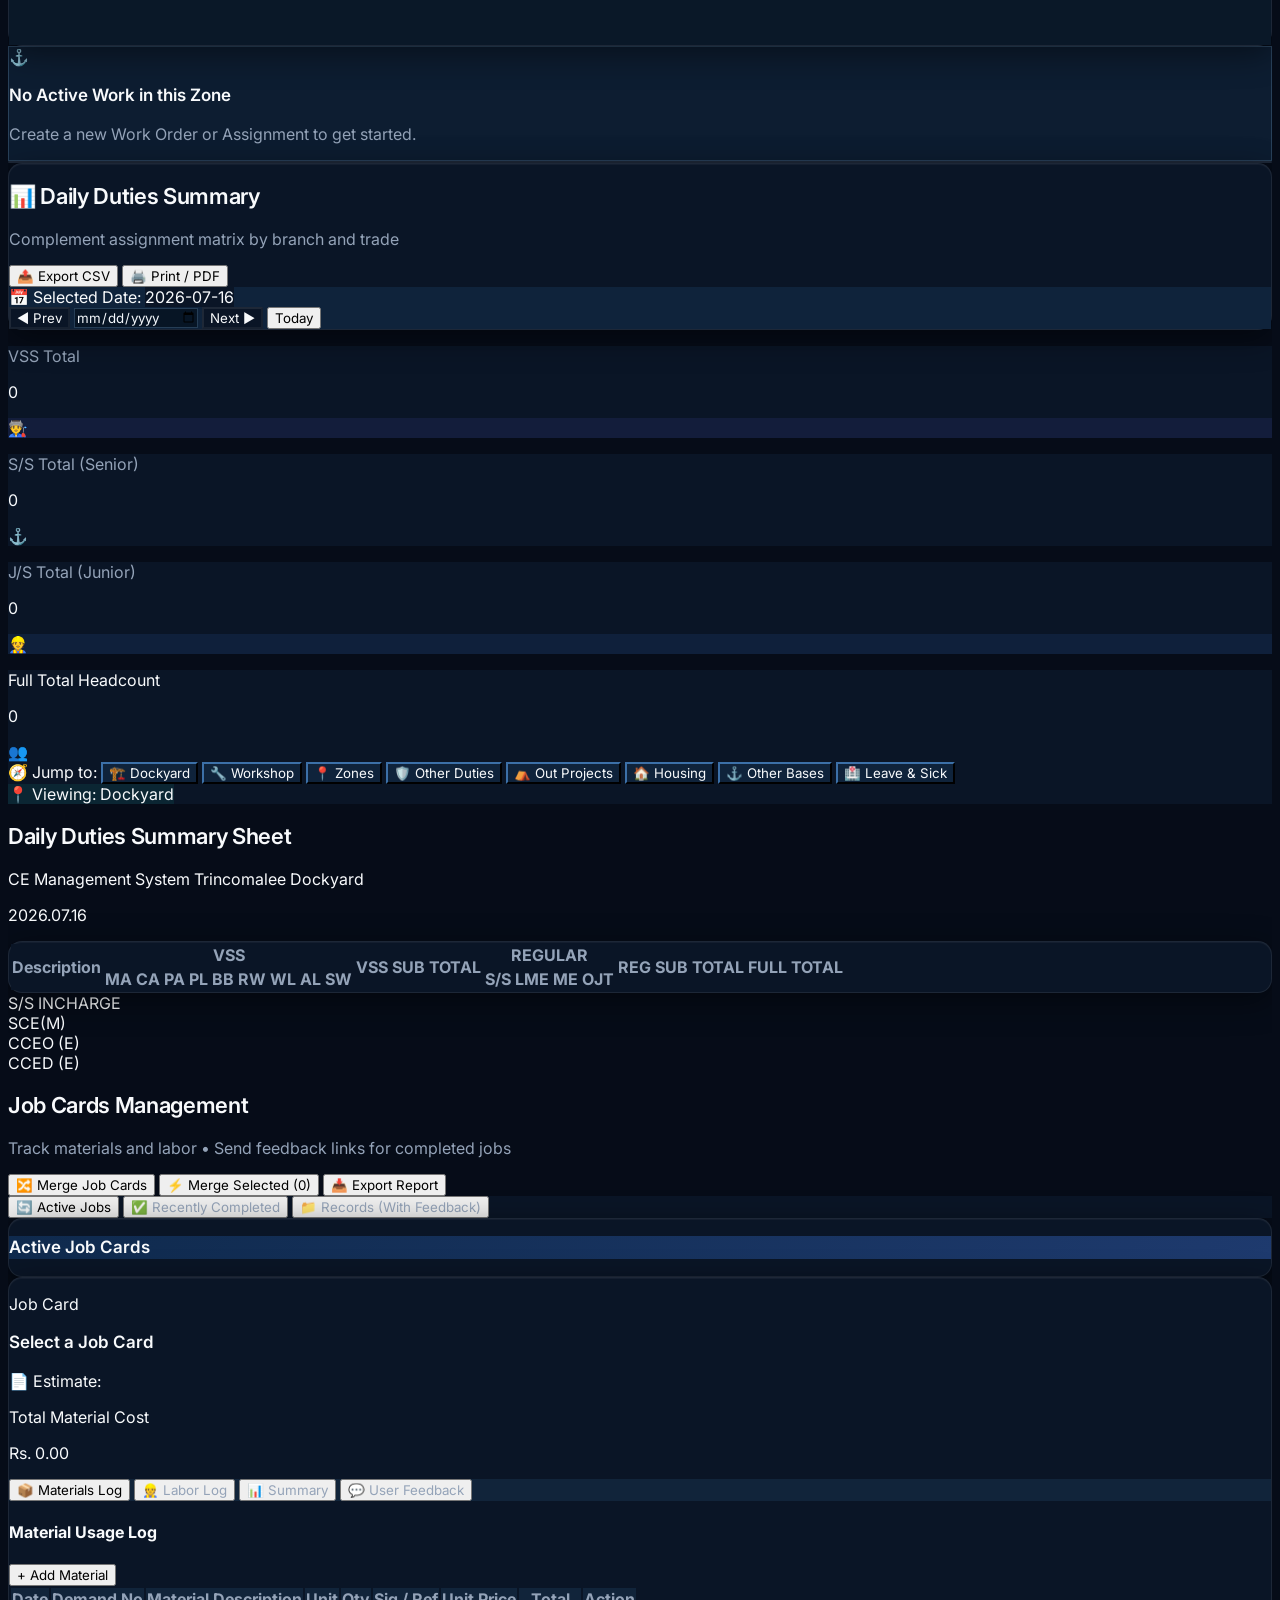
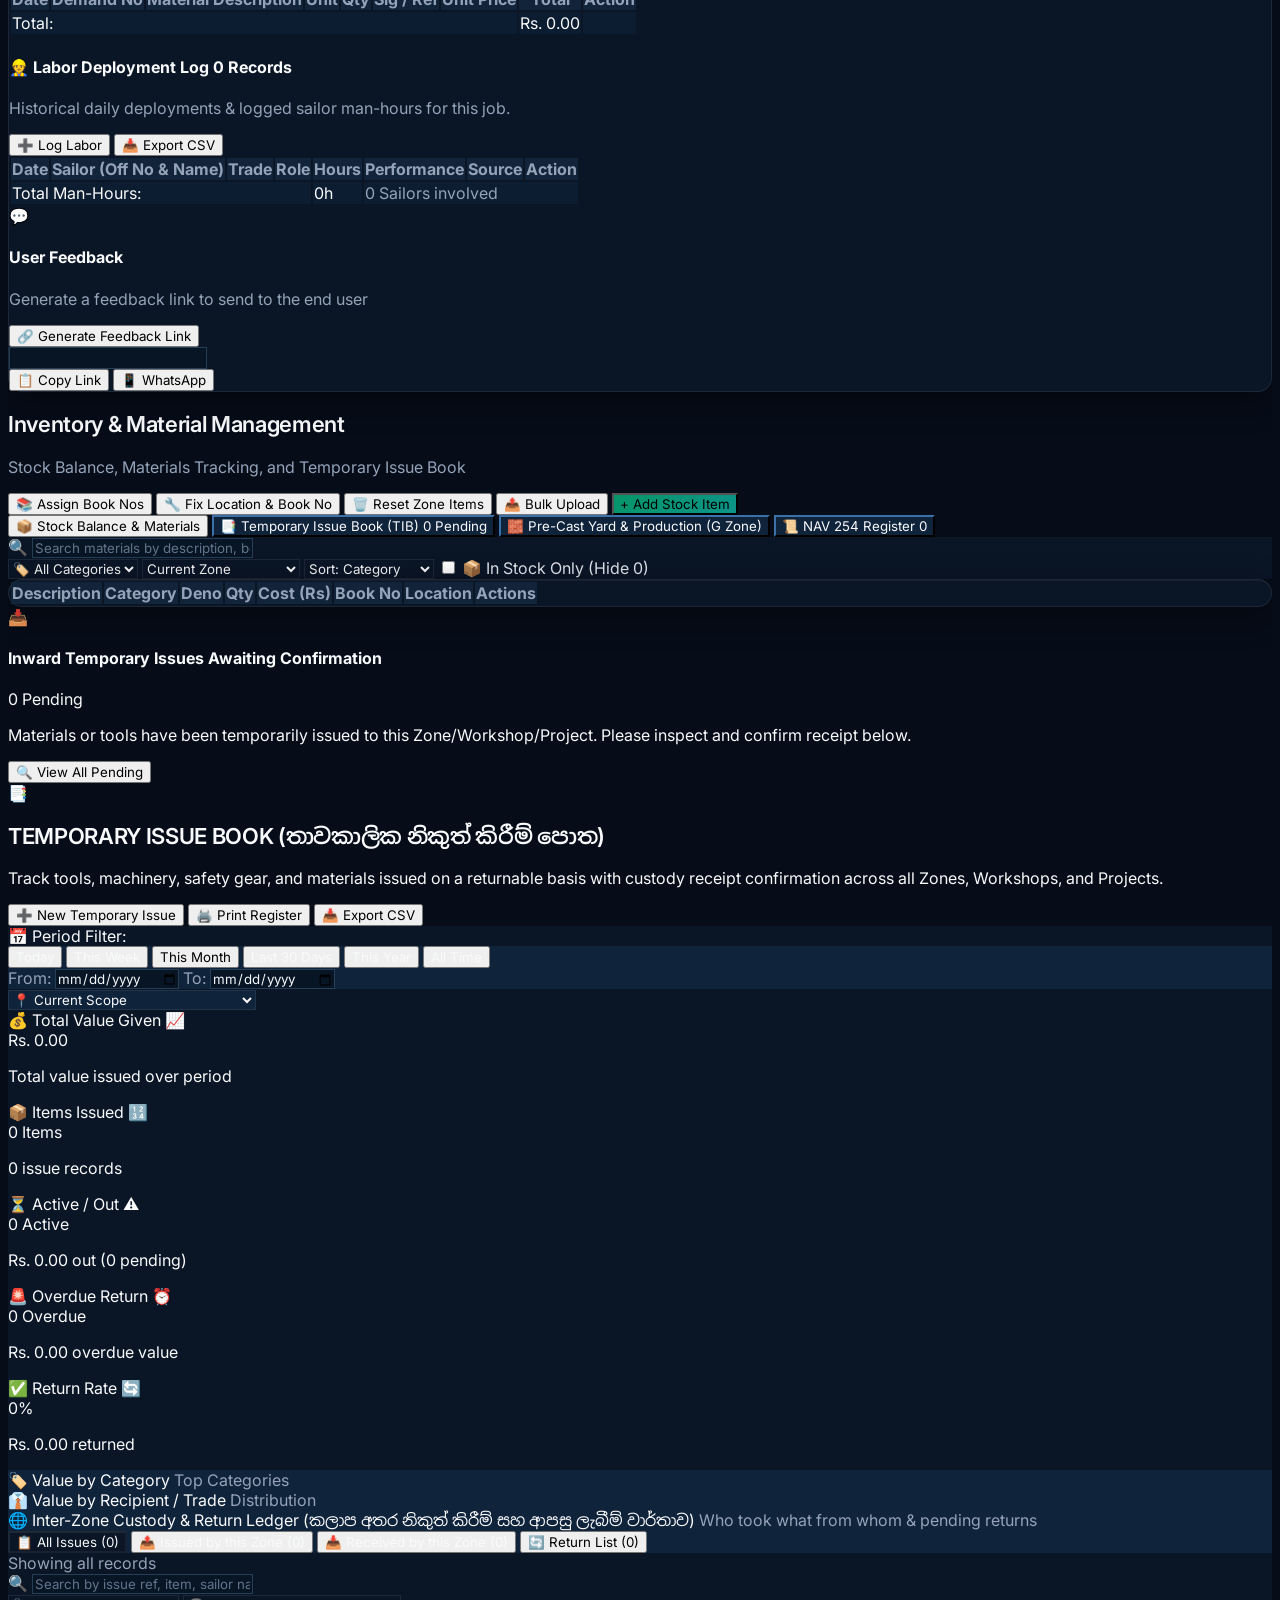
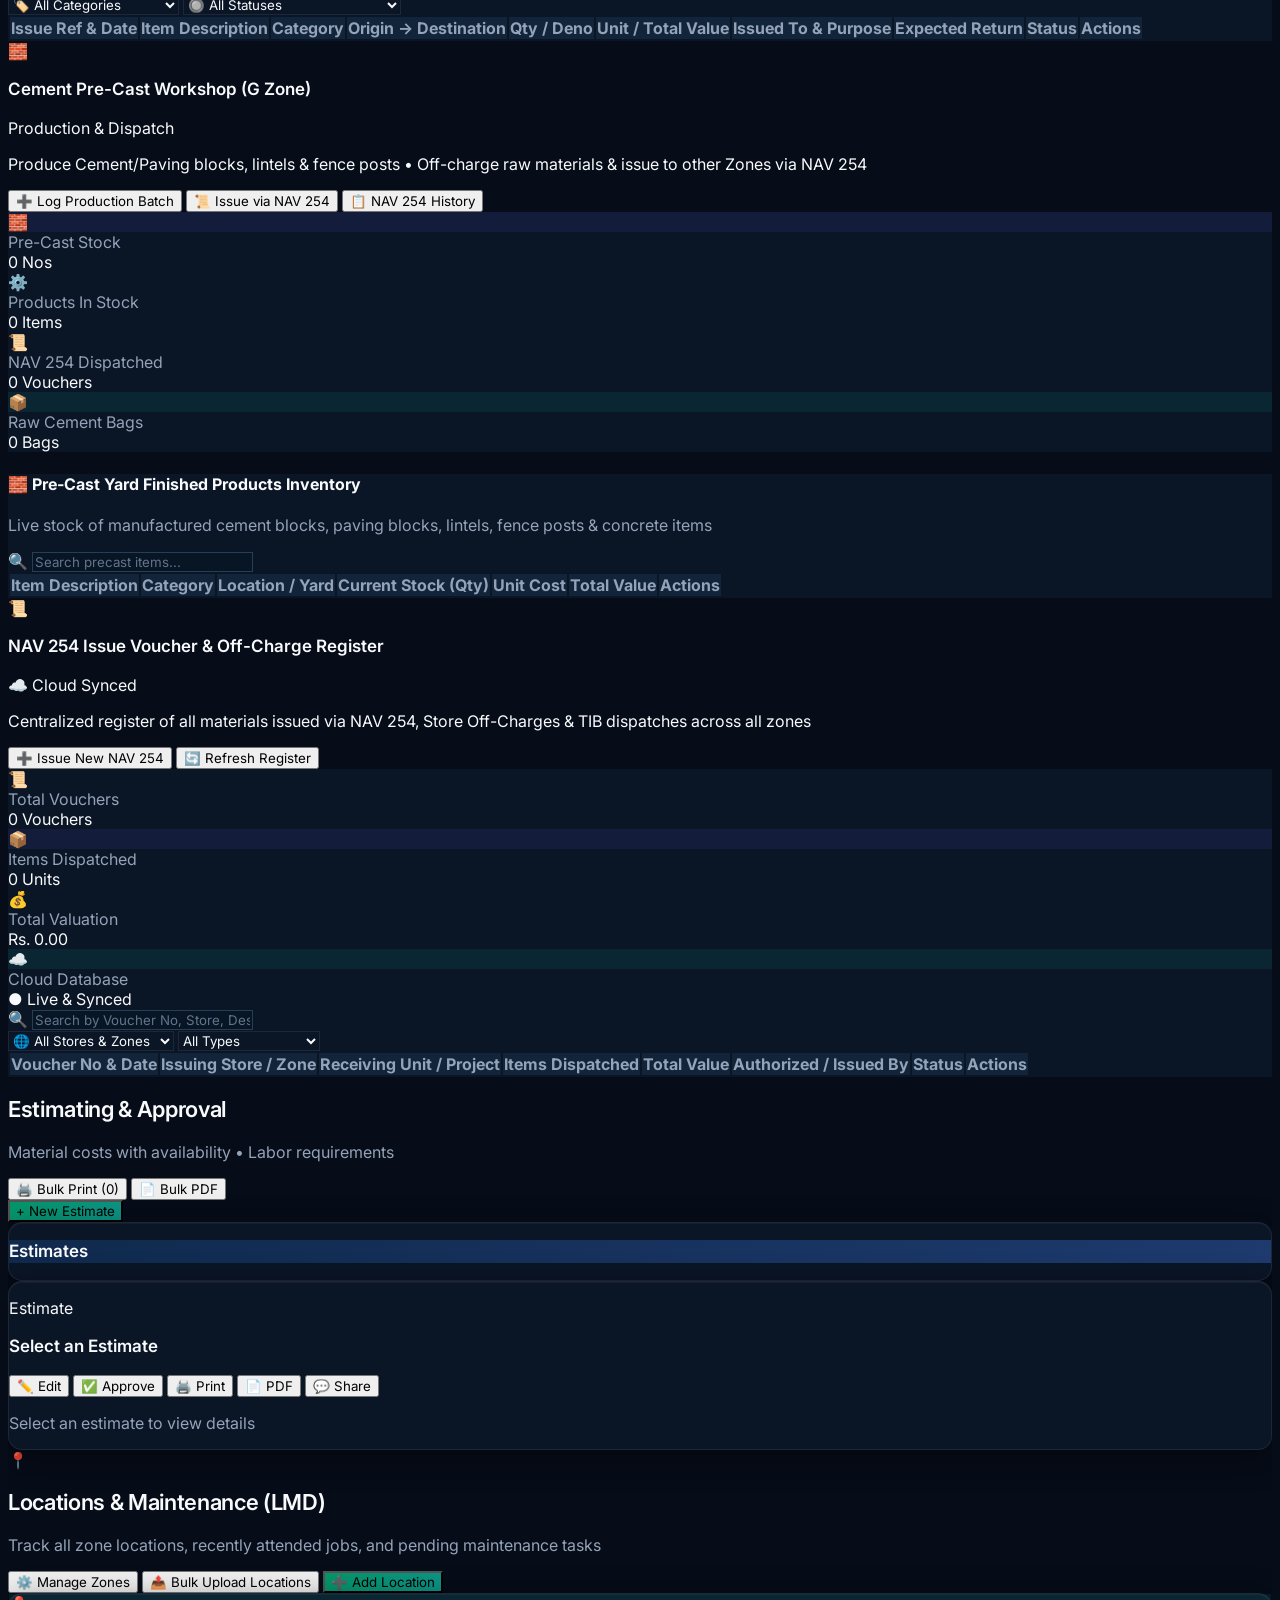
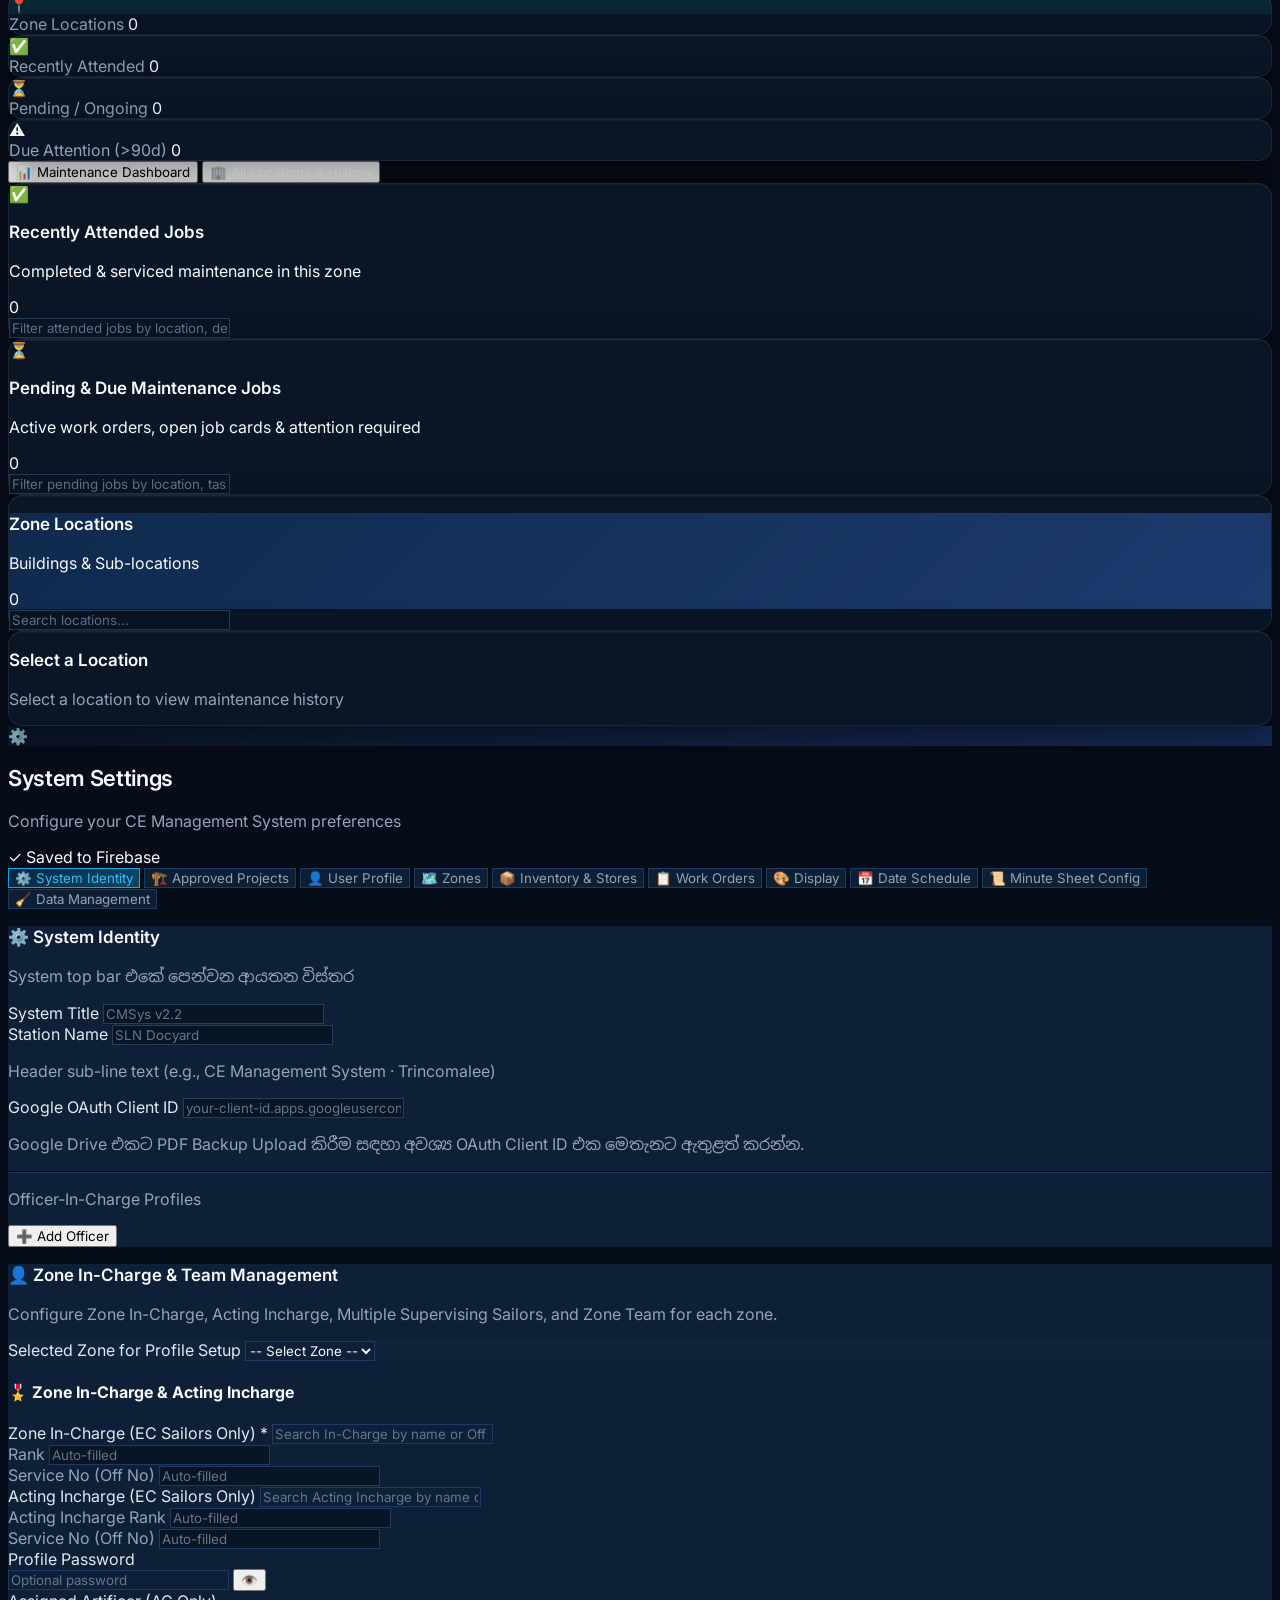
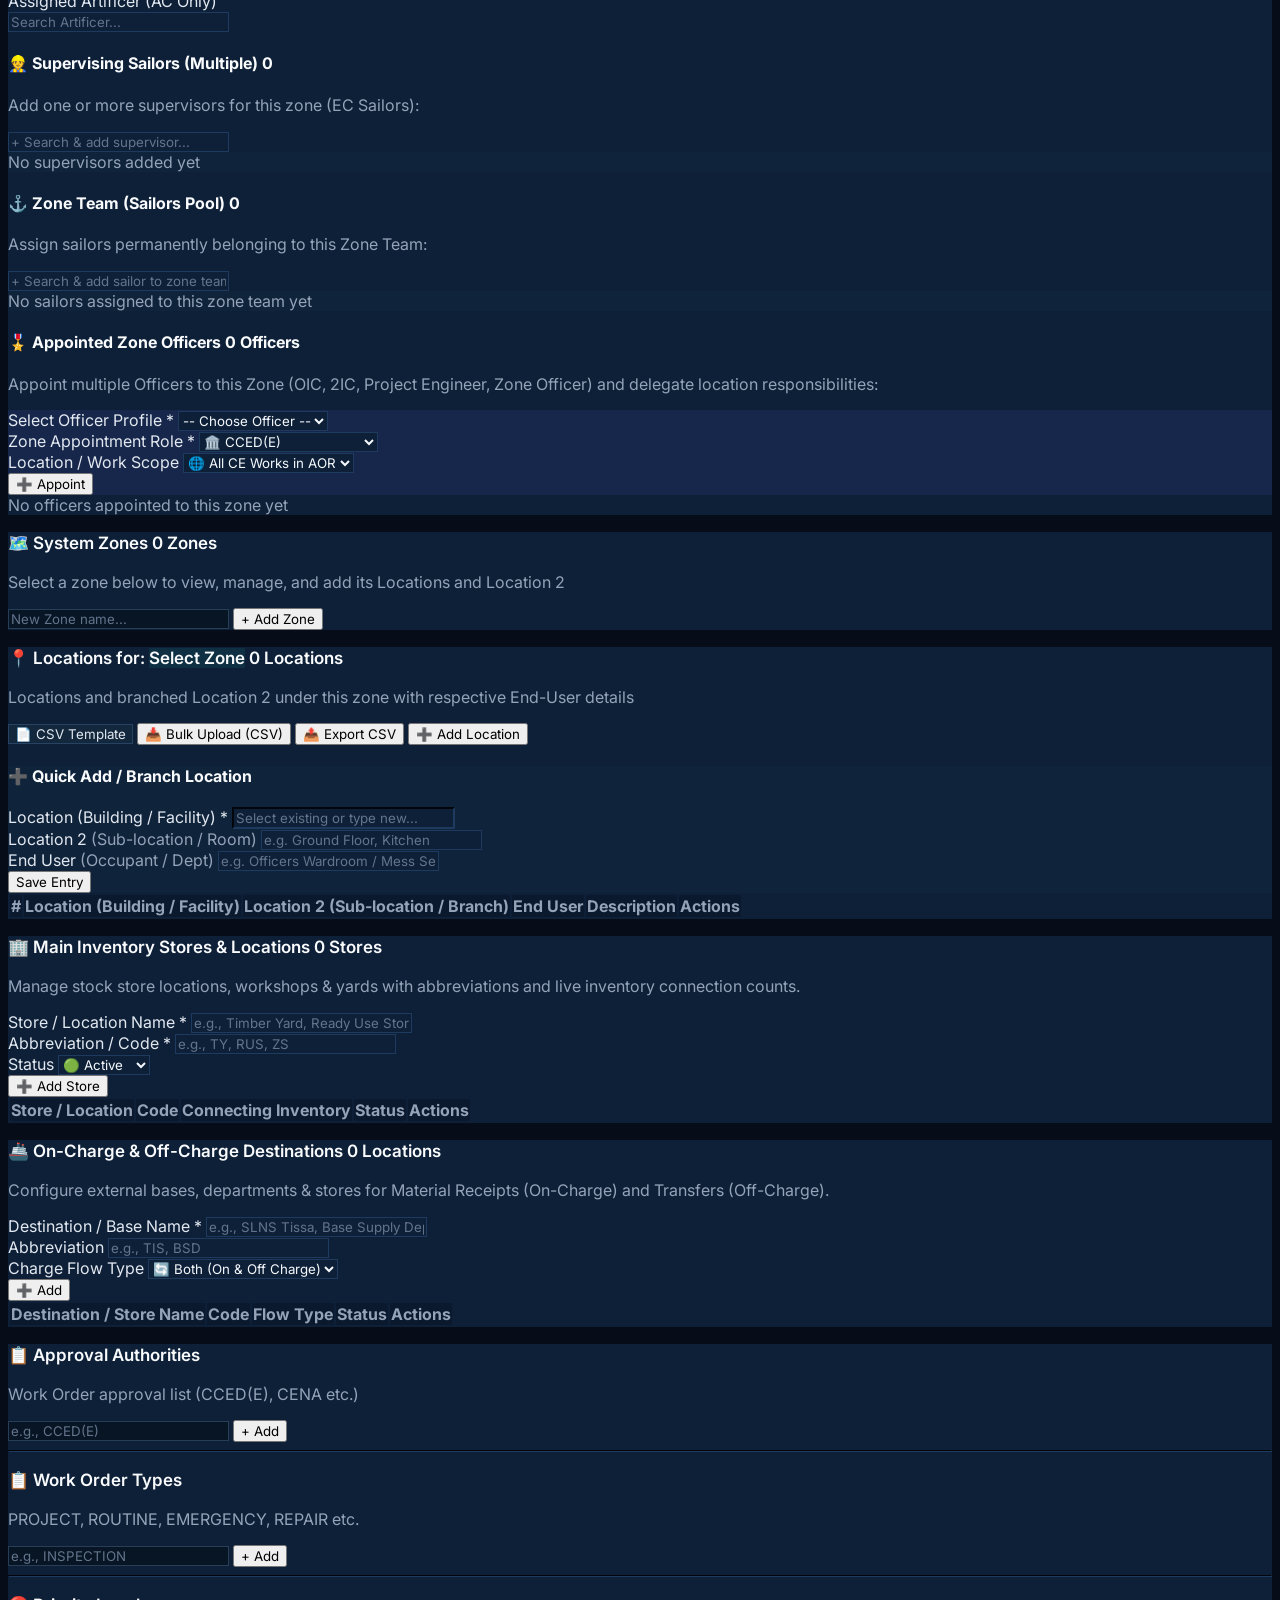
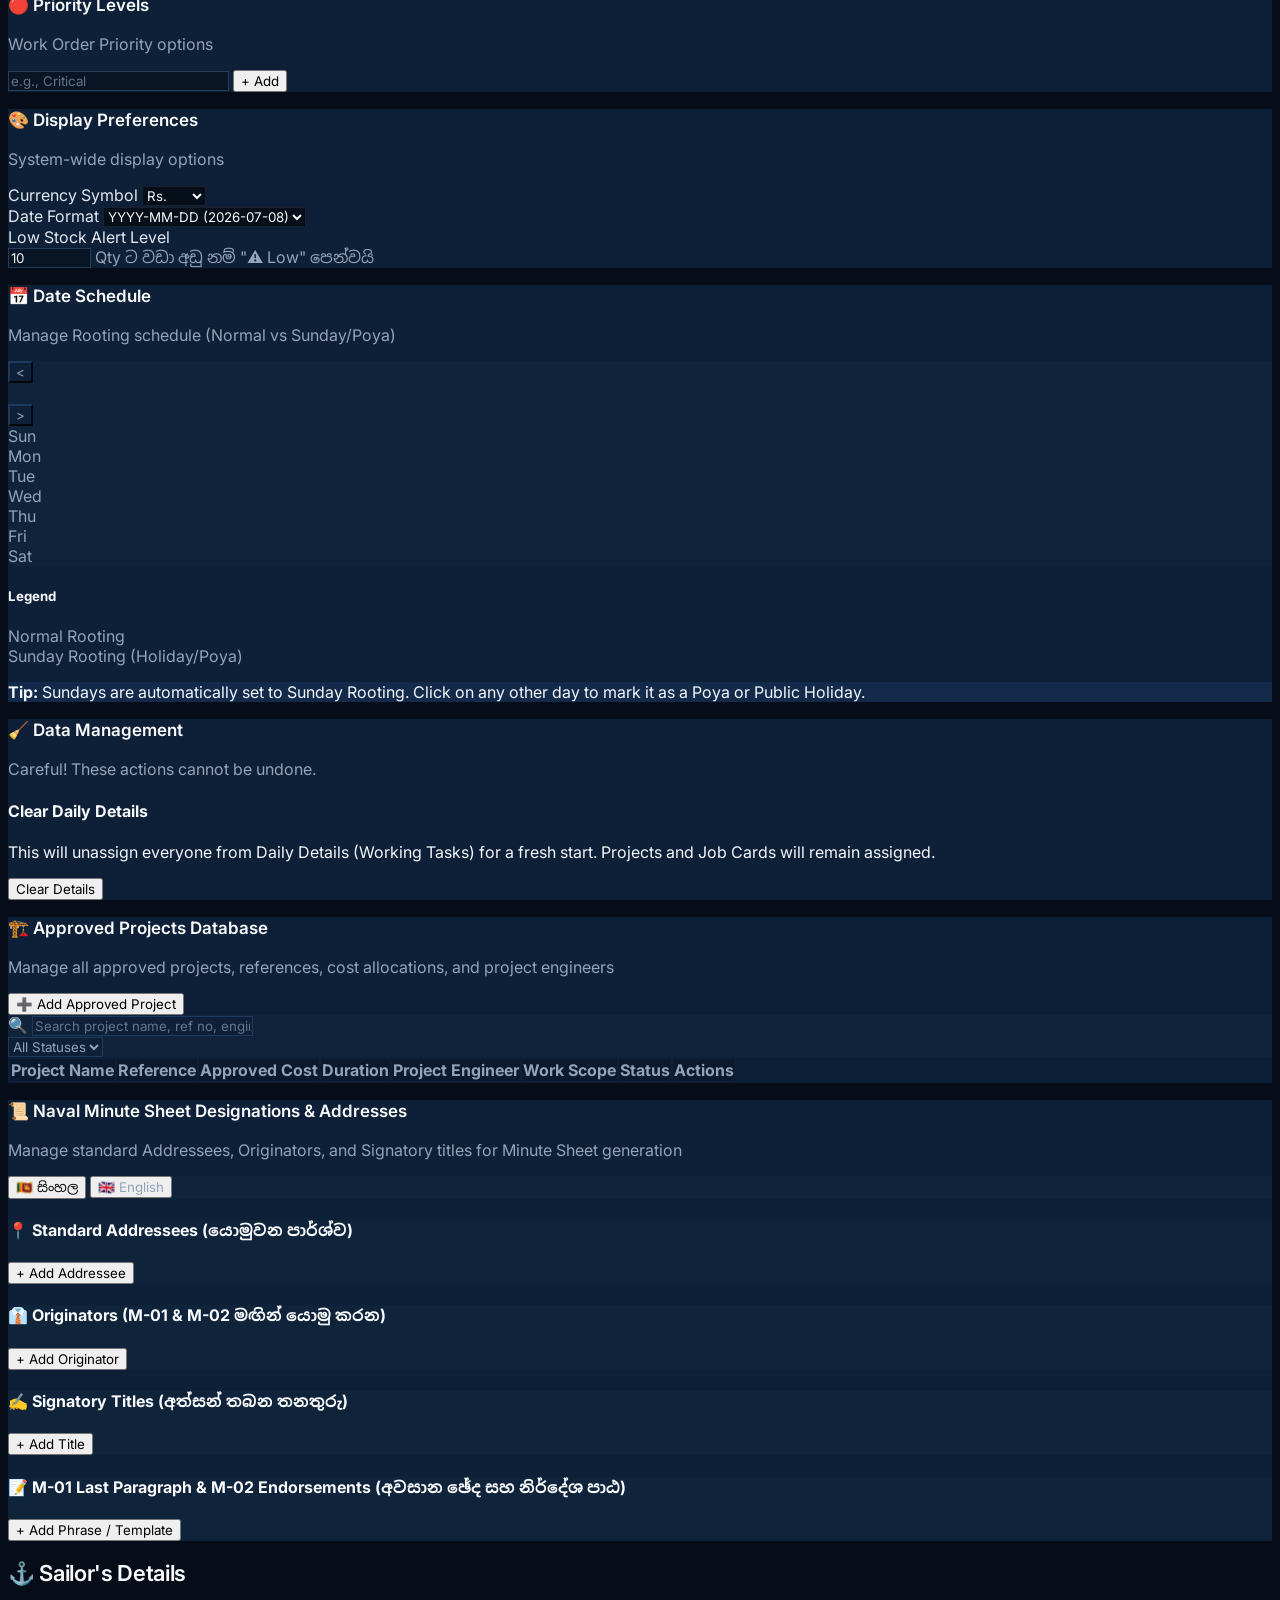
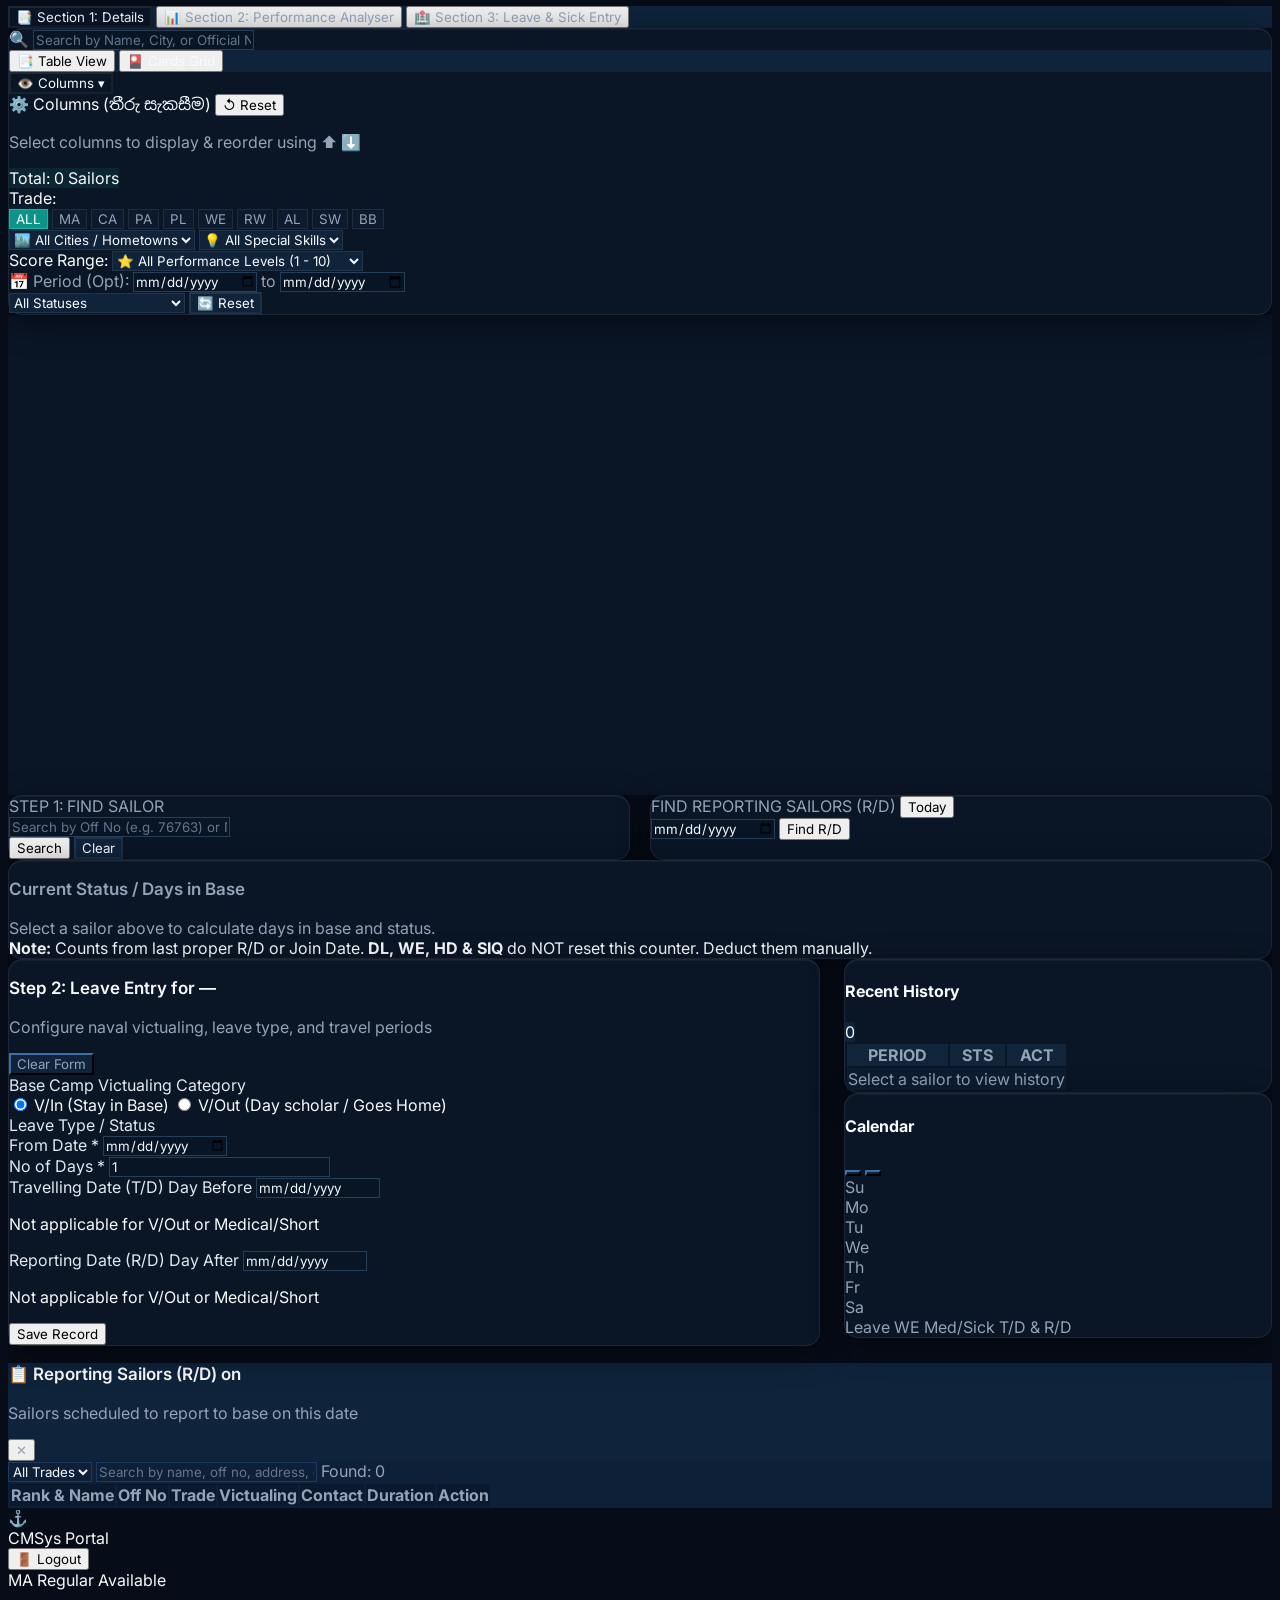
==== commit 8e4e666c: "fix(avail): restore AVAIL count to 4 and strictly show only Available sailors in WO chips (v5.25.56)" ====
--- a/index.html
+++ b/index.html
@@ -9290,10 +9290,10 @@
 
     <!-- Version Tag for Debugging -->
     <div class="hidden md:block fixed bottom-2 right-2 text-[10px] text-teal-400 font-bold z-[9999] bg-slate-900/90 border border-teal-500/30 px-2 py-1 rounded-lg shadow pointer-events-none font-mono">
-        App Version: v5.25.55
+        App Version: v5.25.56
     </div>
 
-    <script src="app.js?v=5.25.55"></script>
+    <script src="app.js?v=5.25.56"></script>
     <!-- Firebase connection status indicator -->
     <script>
     // Show Firebase connection status in console on load
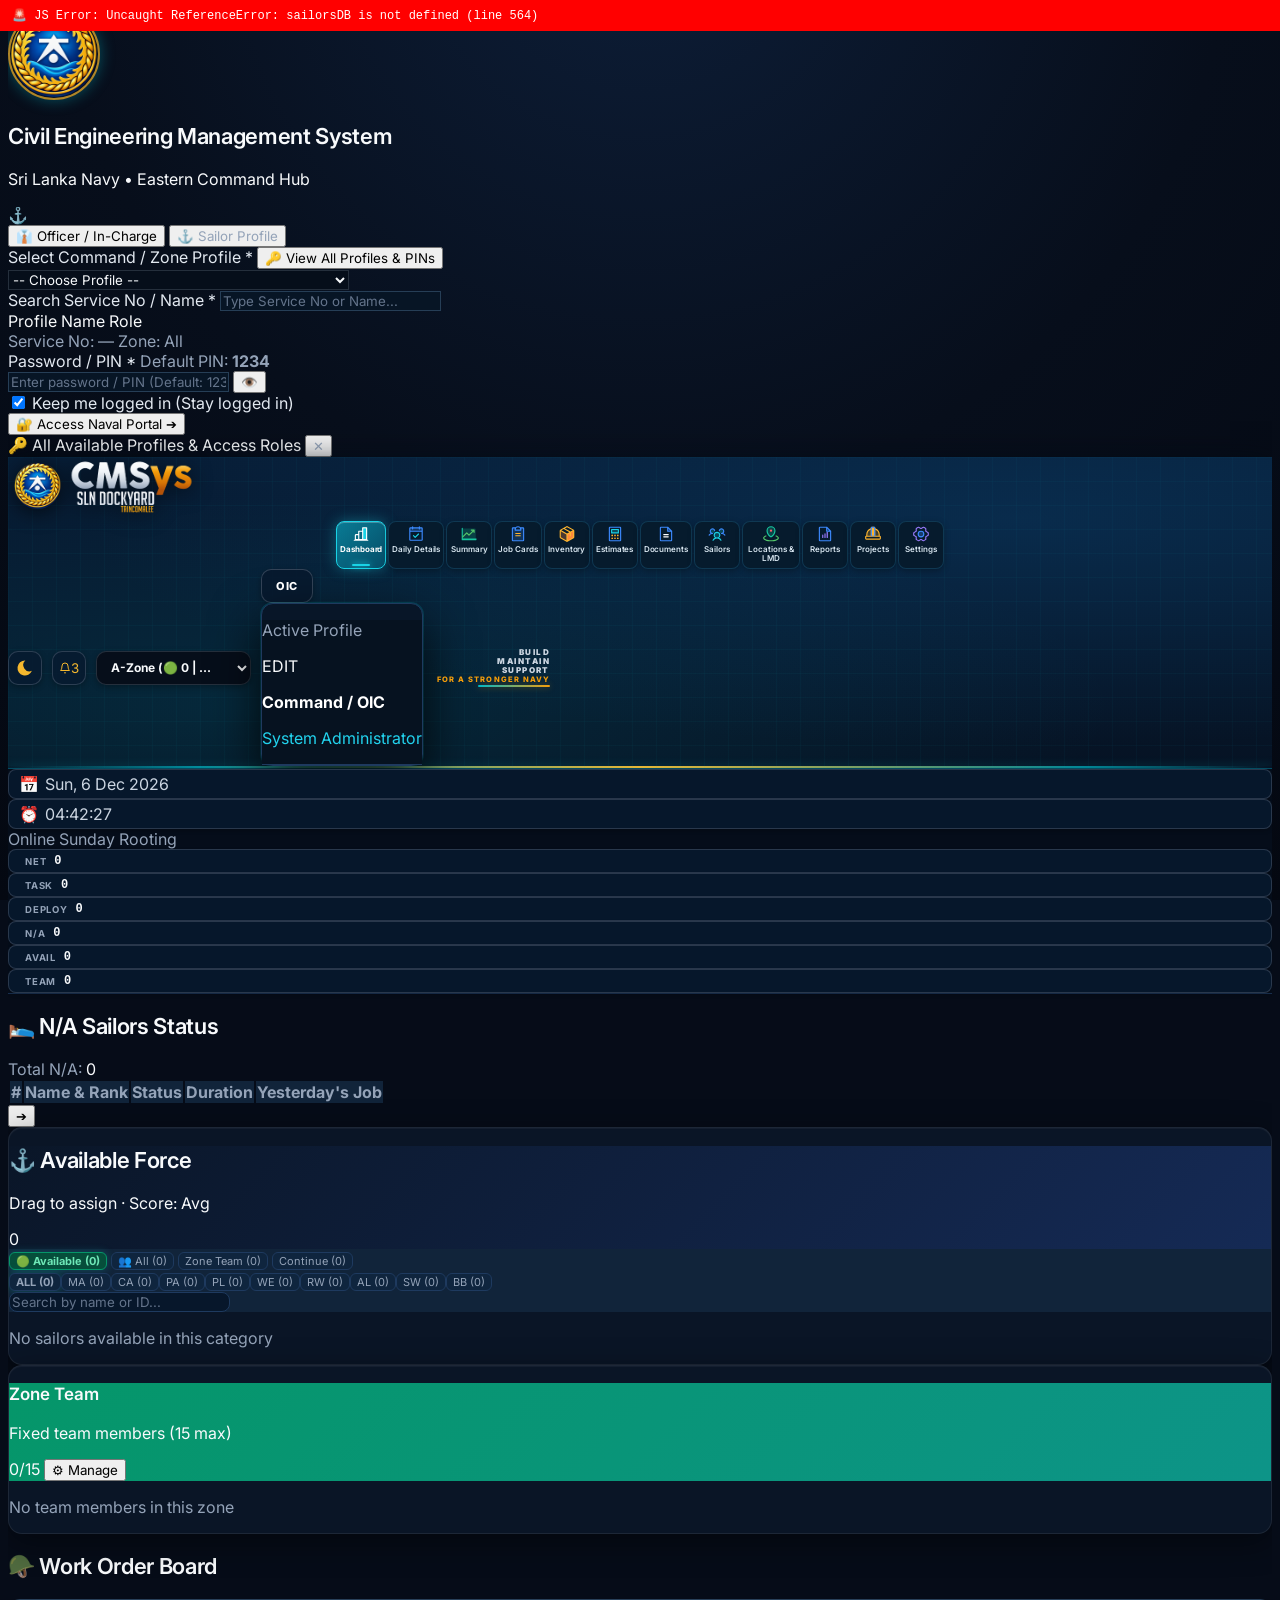
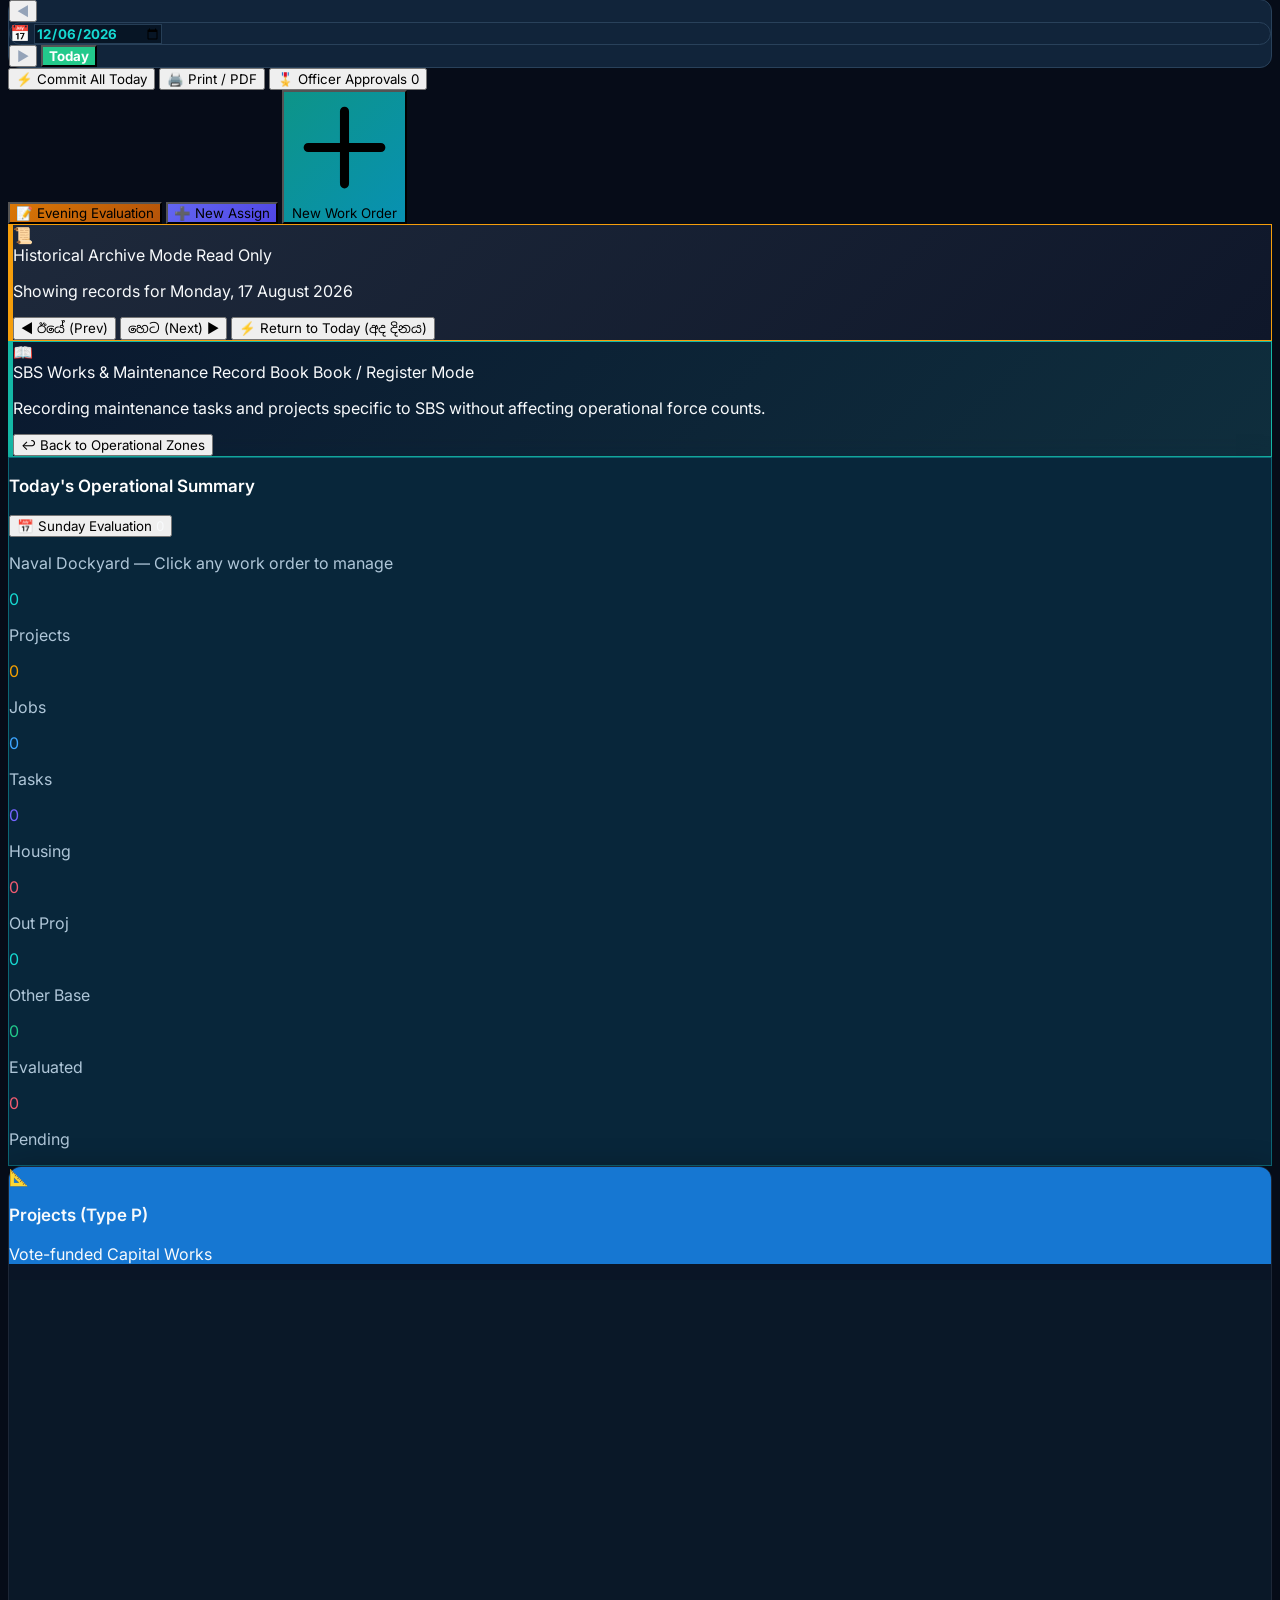
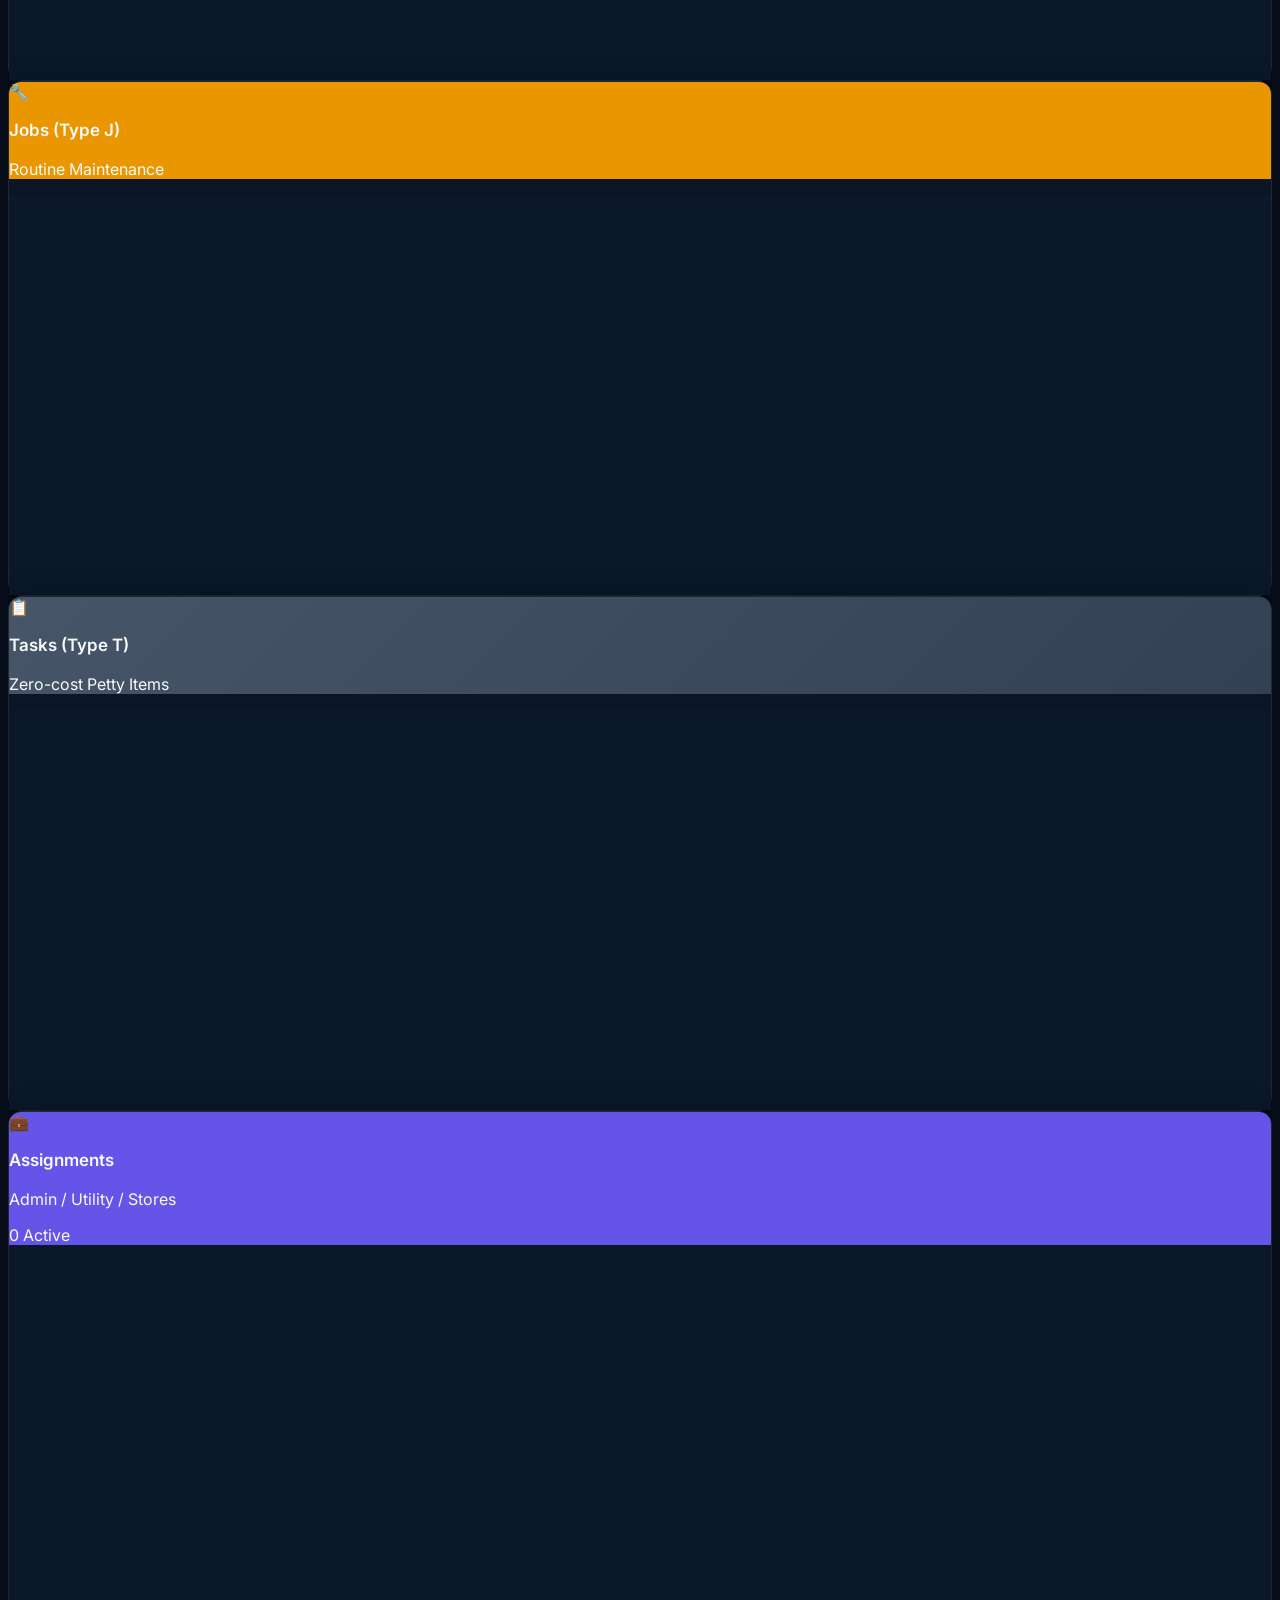
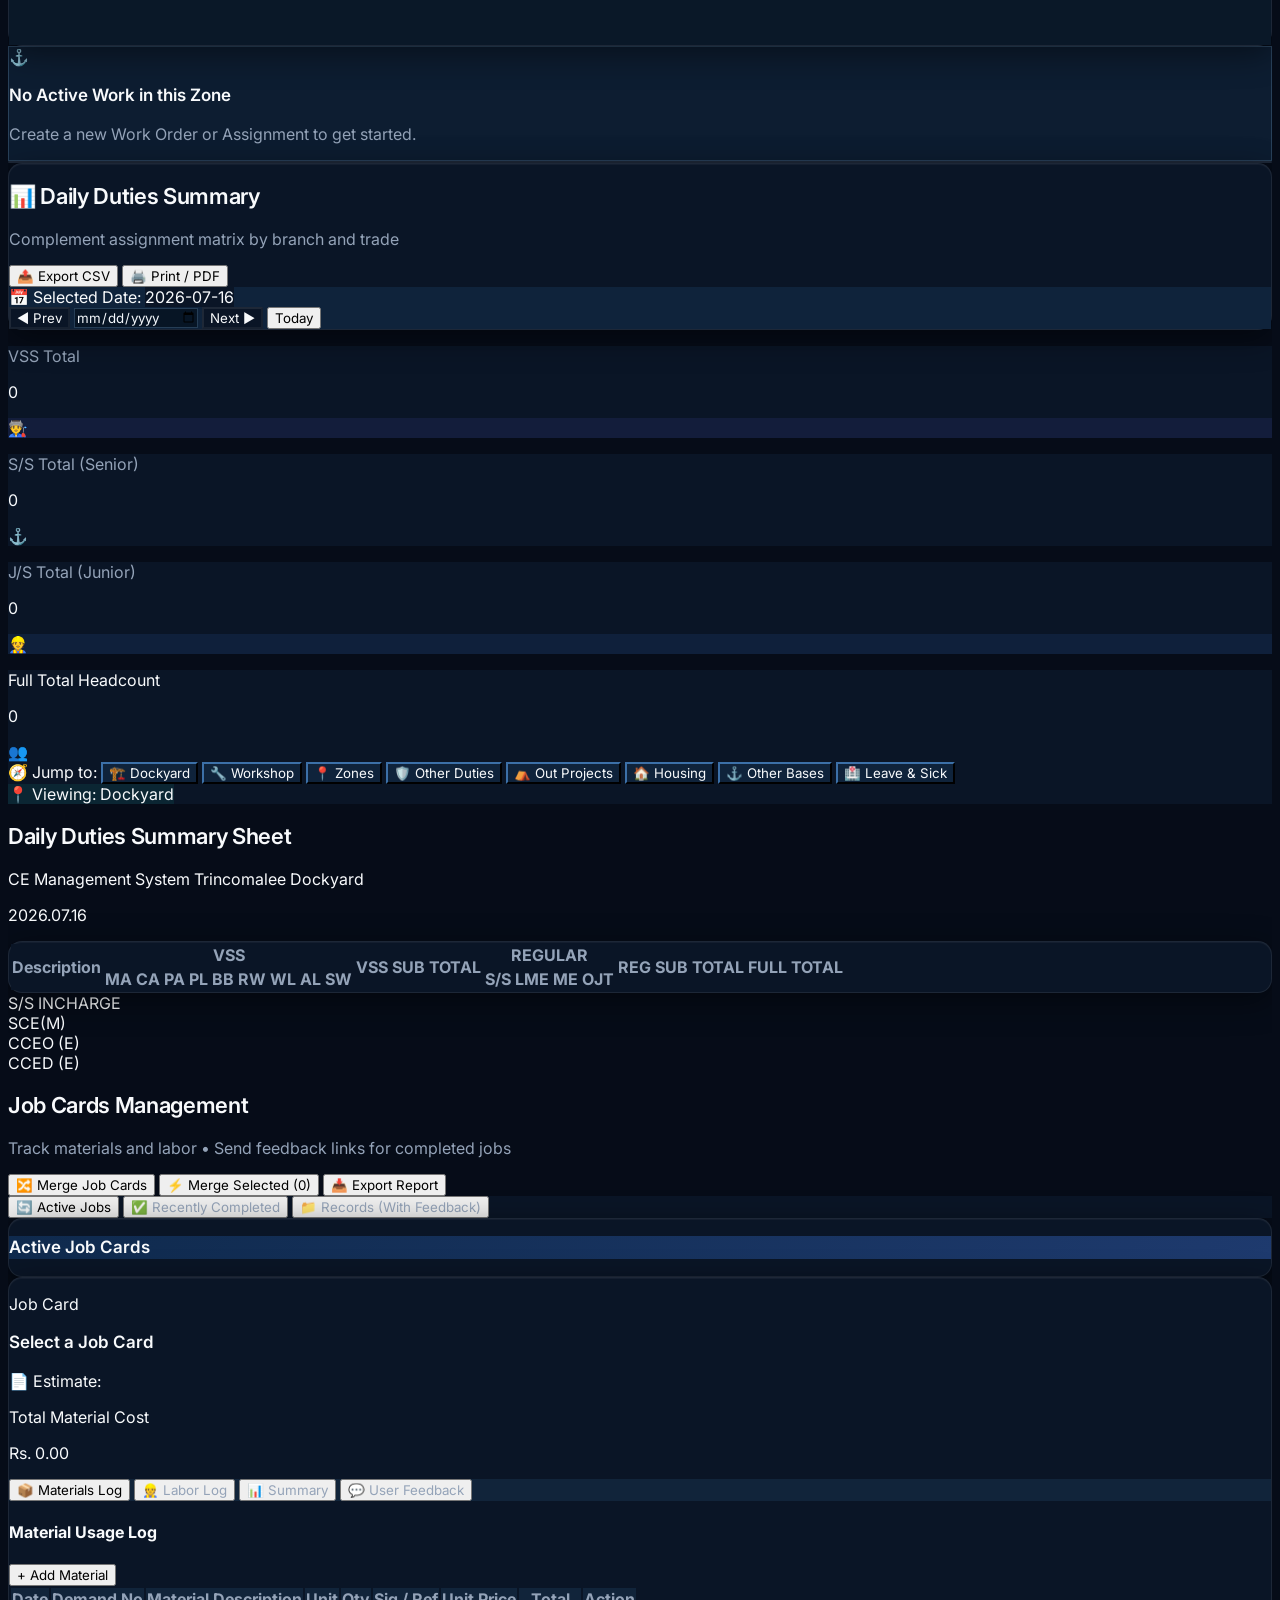
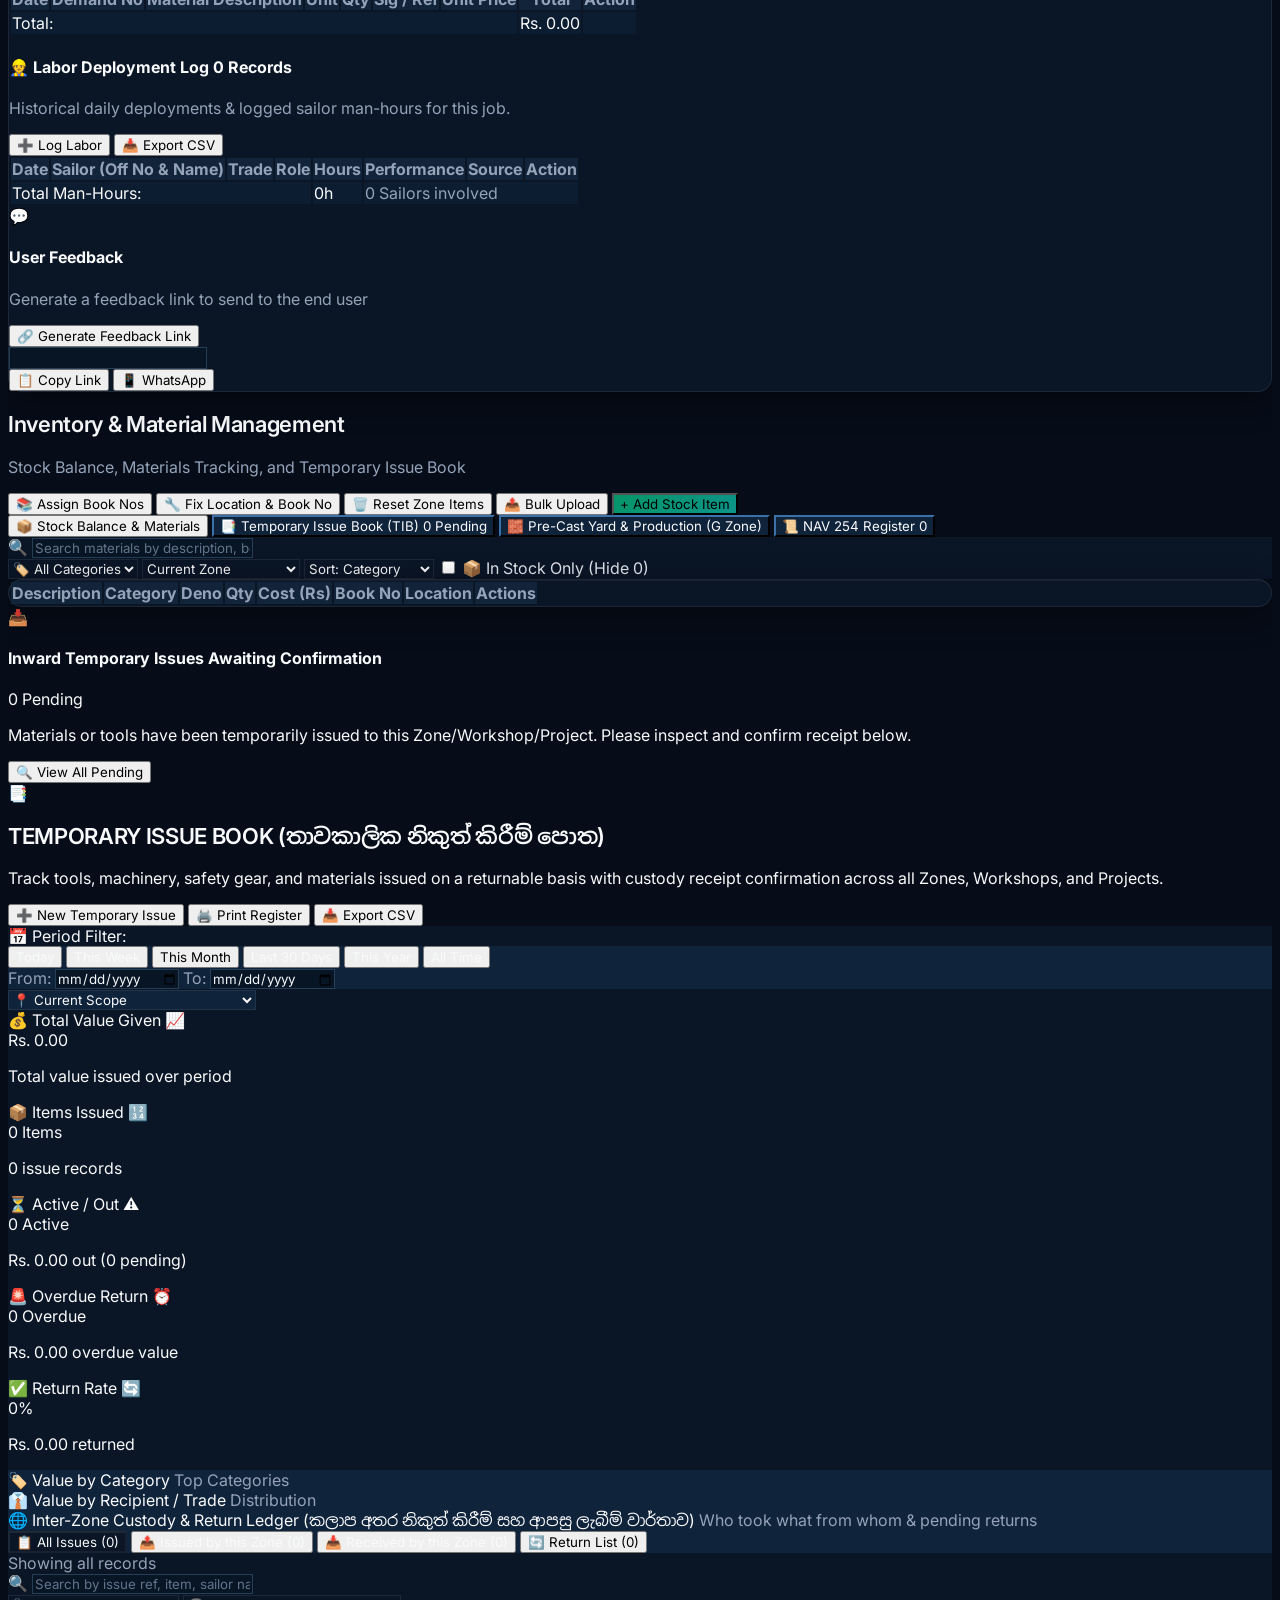
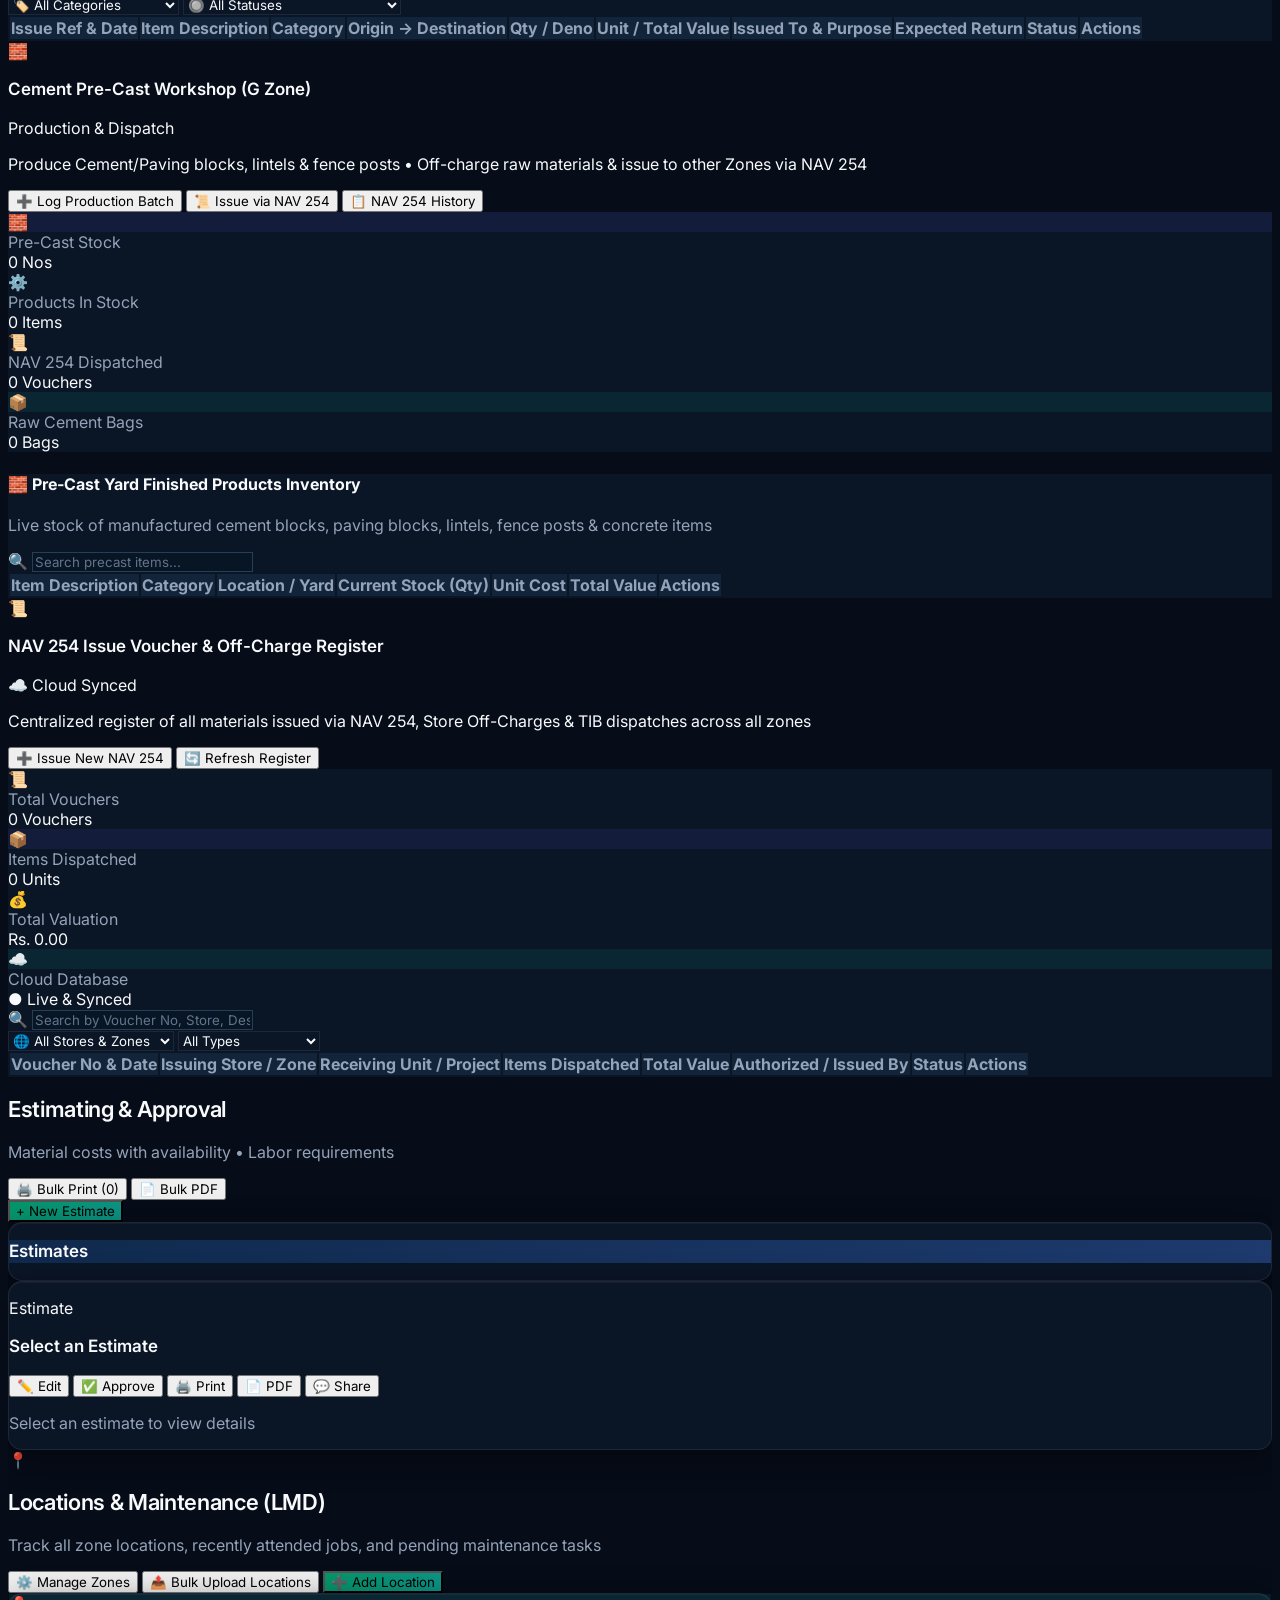
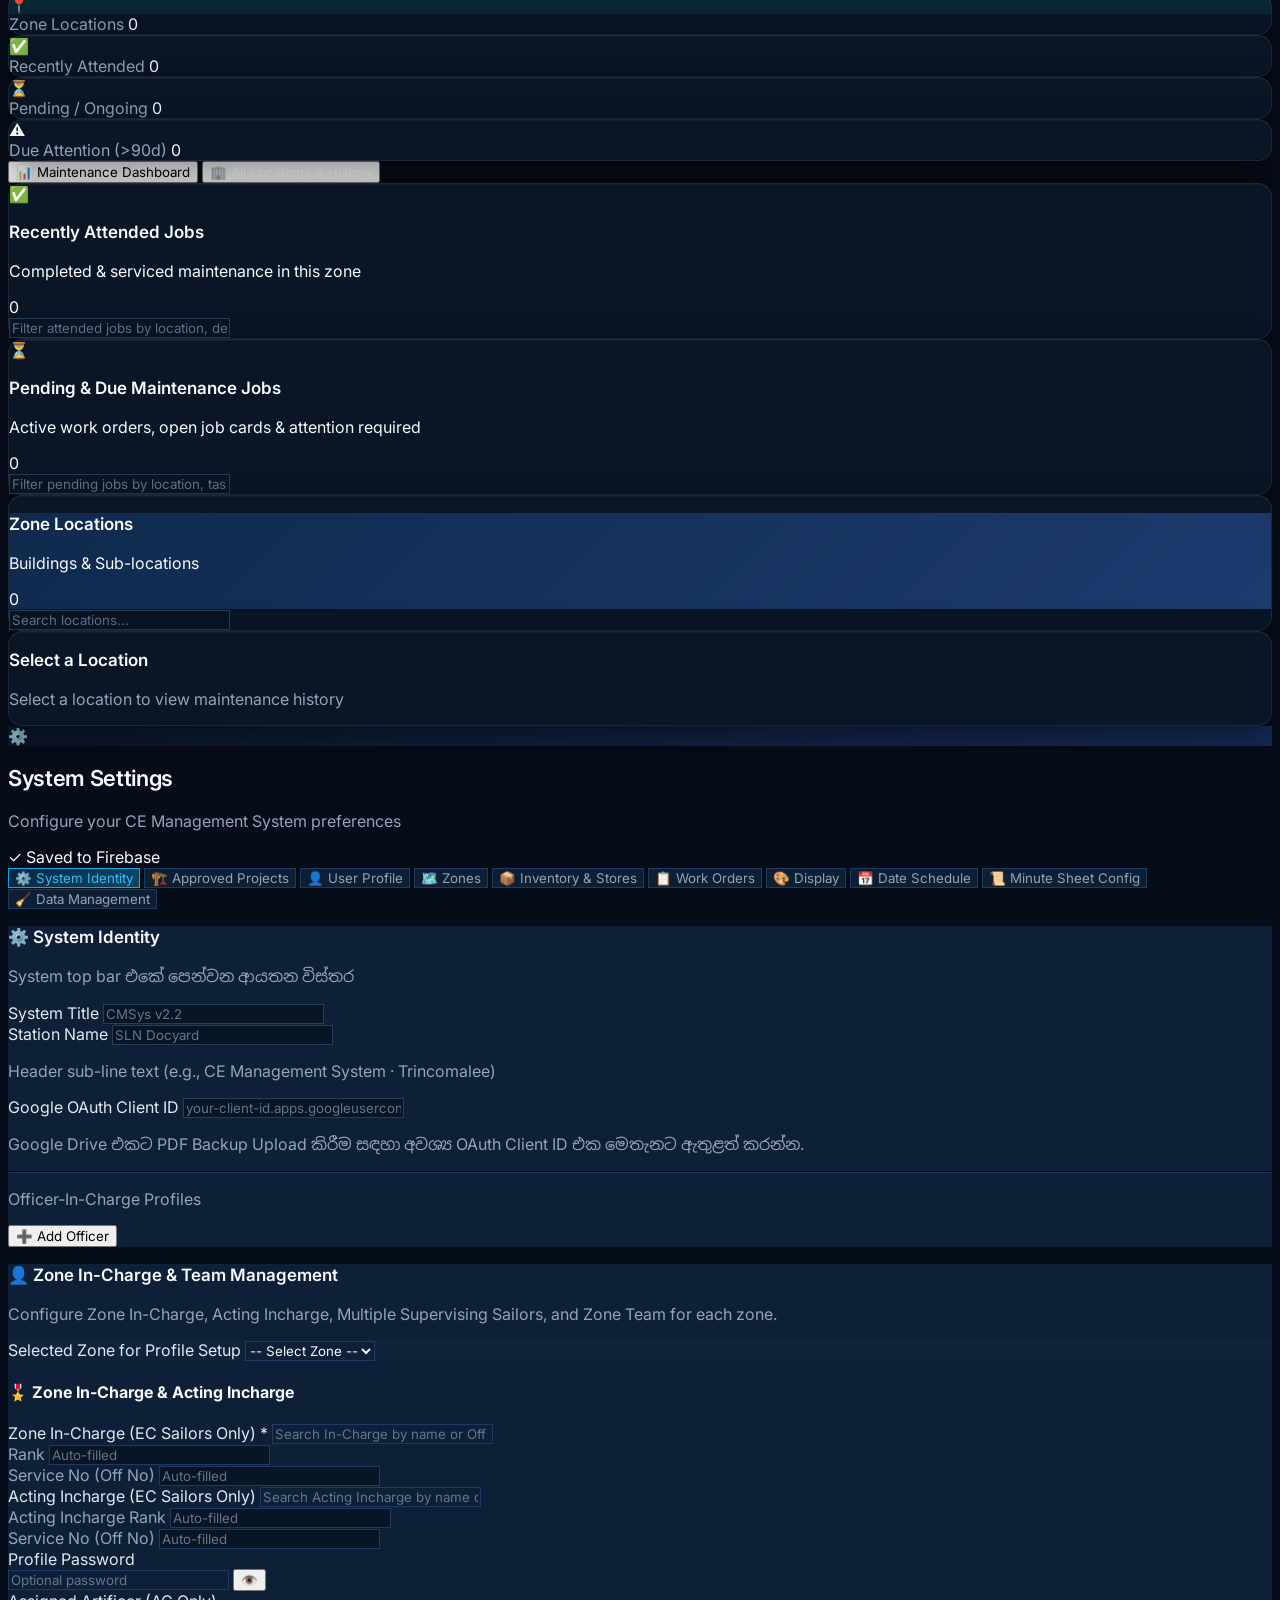
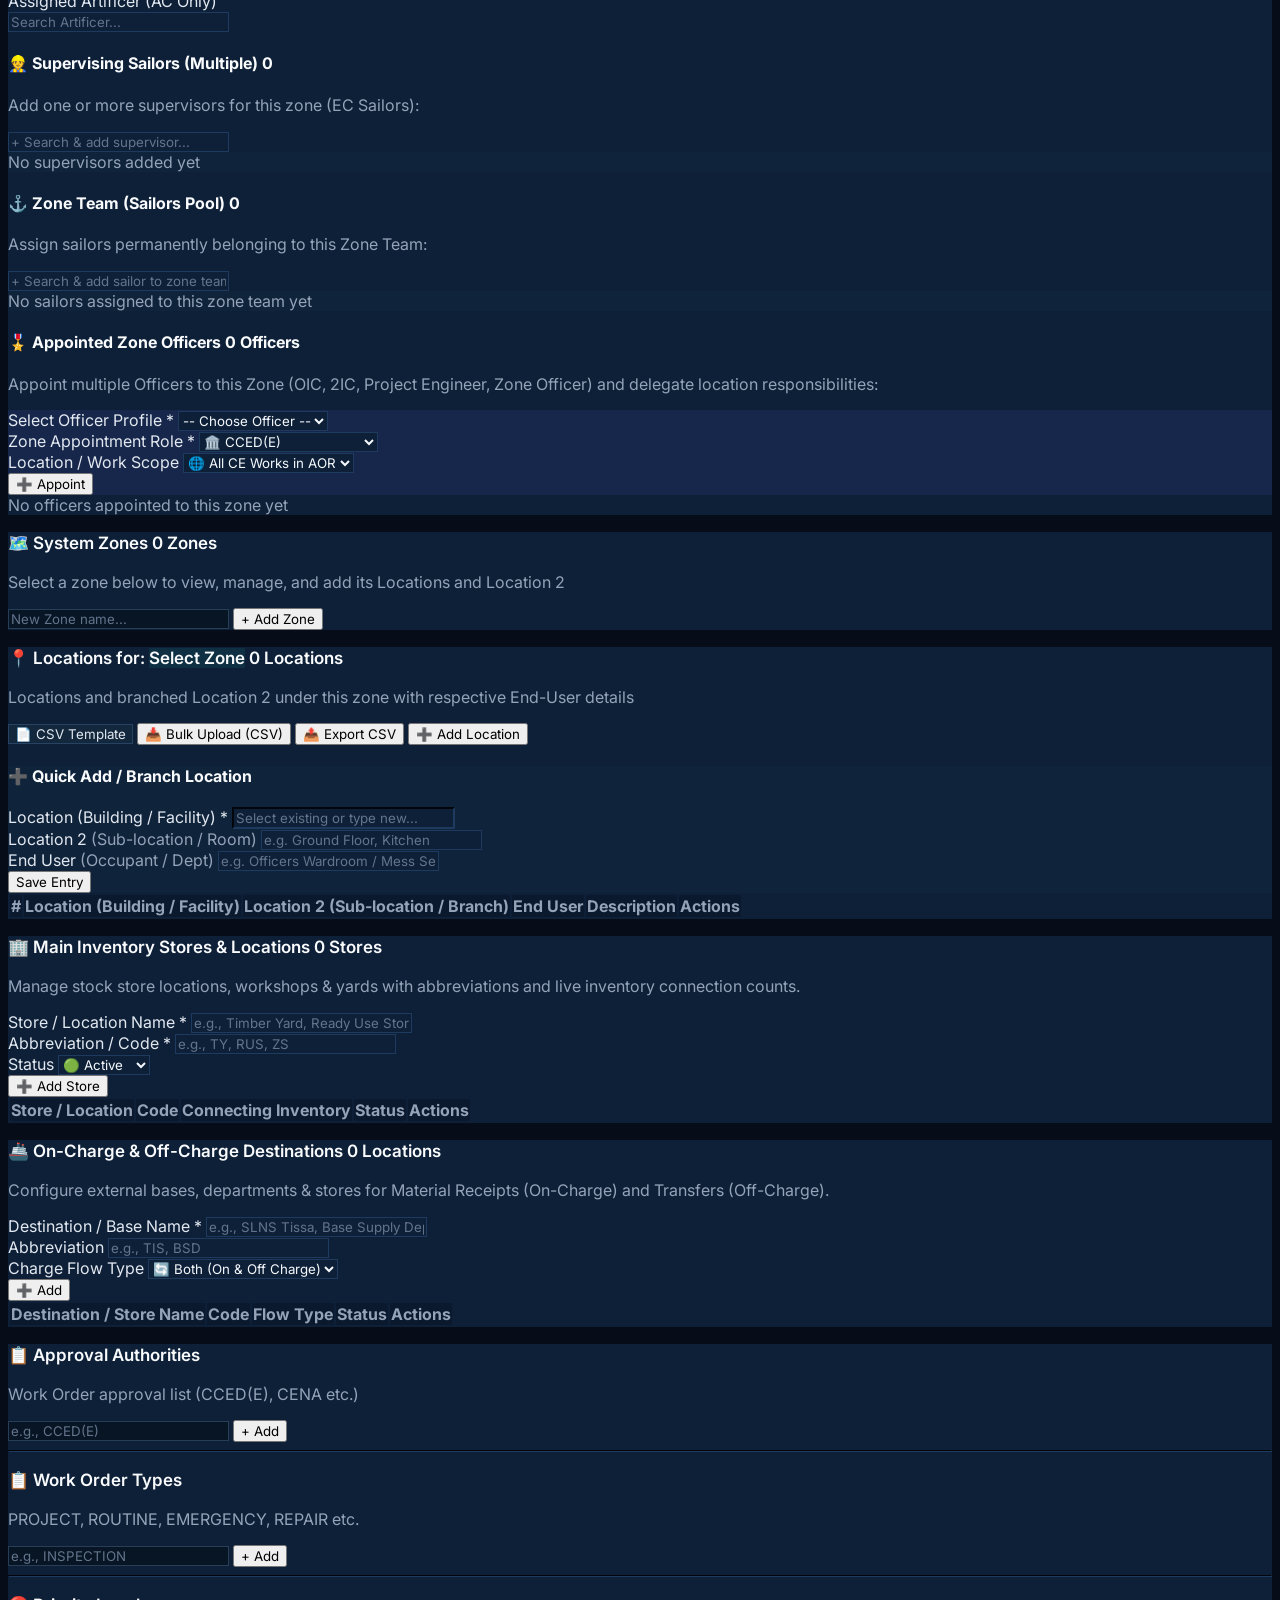
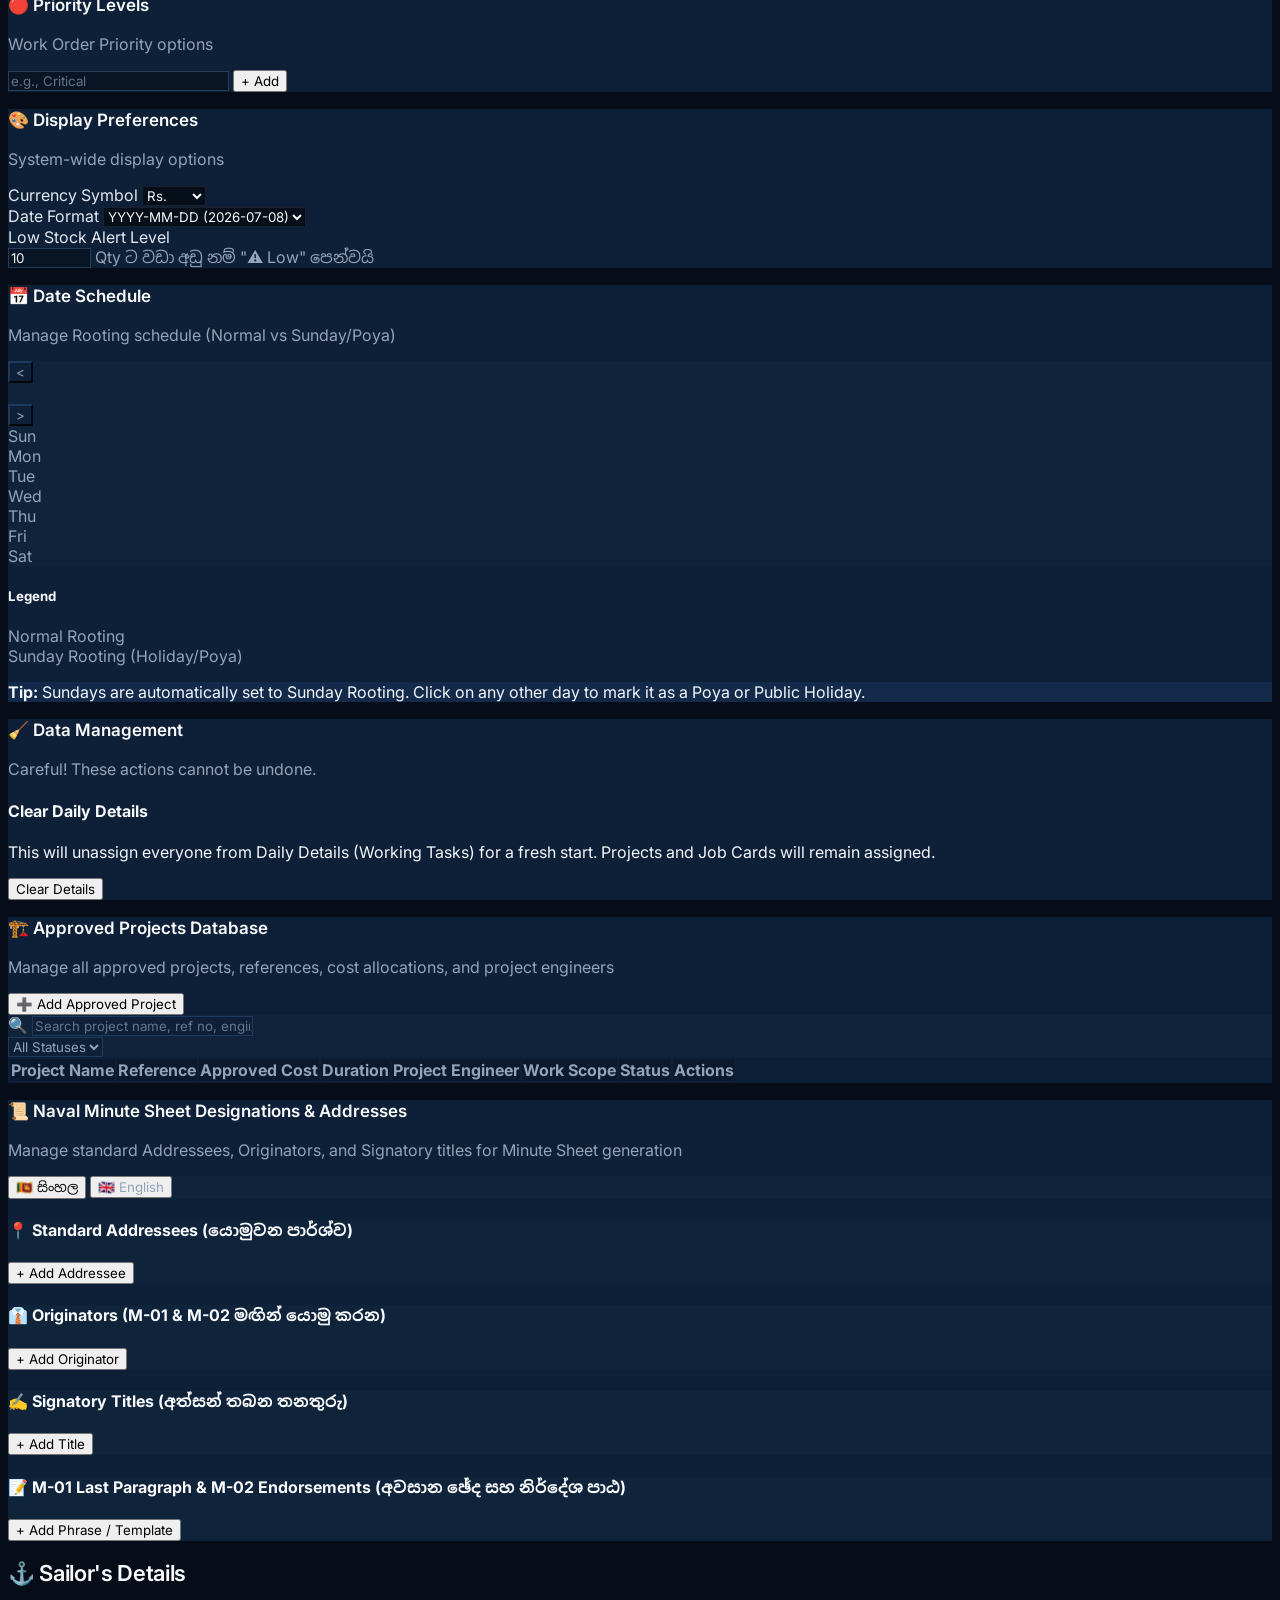
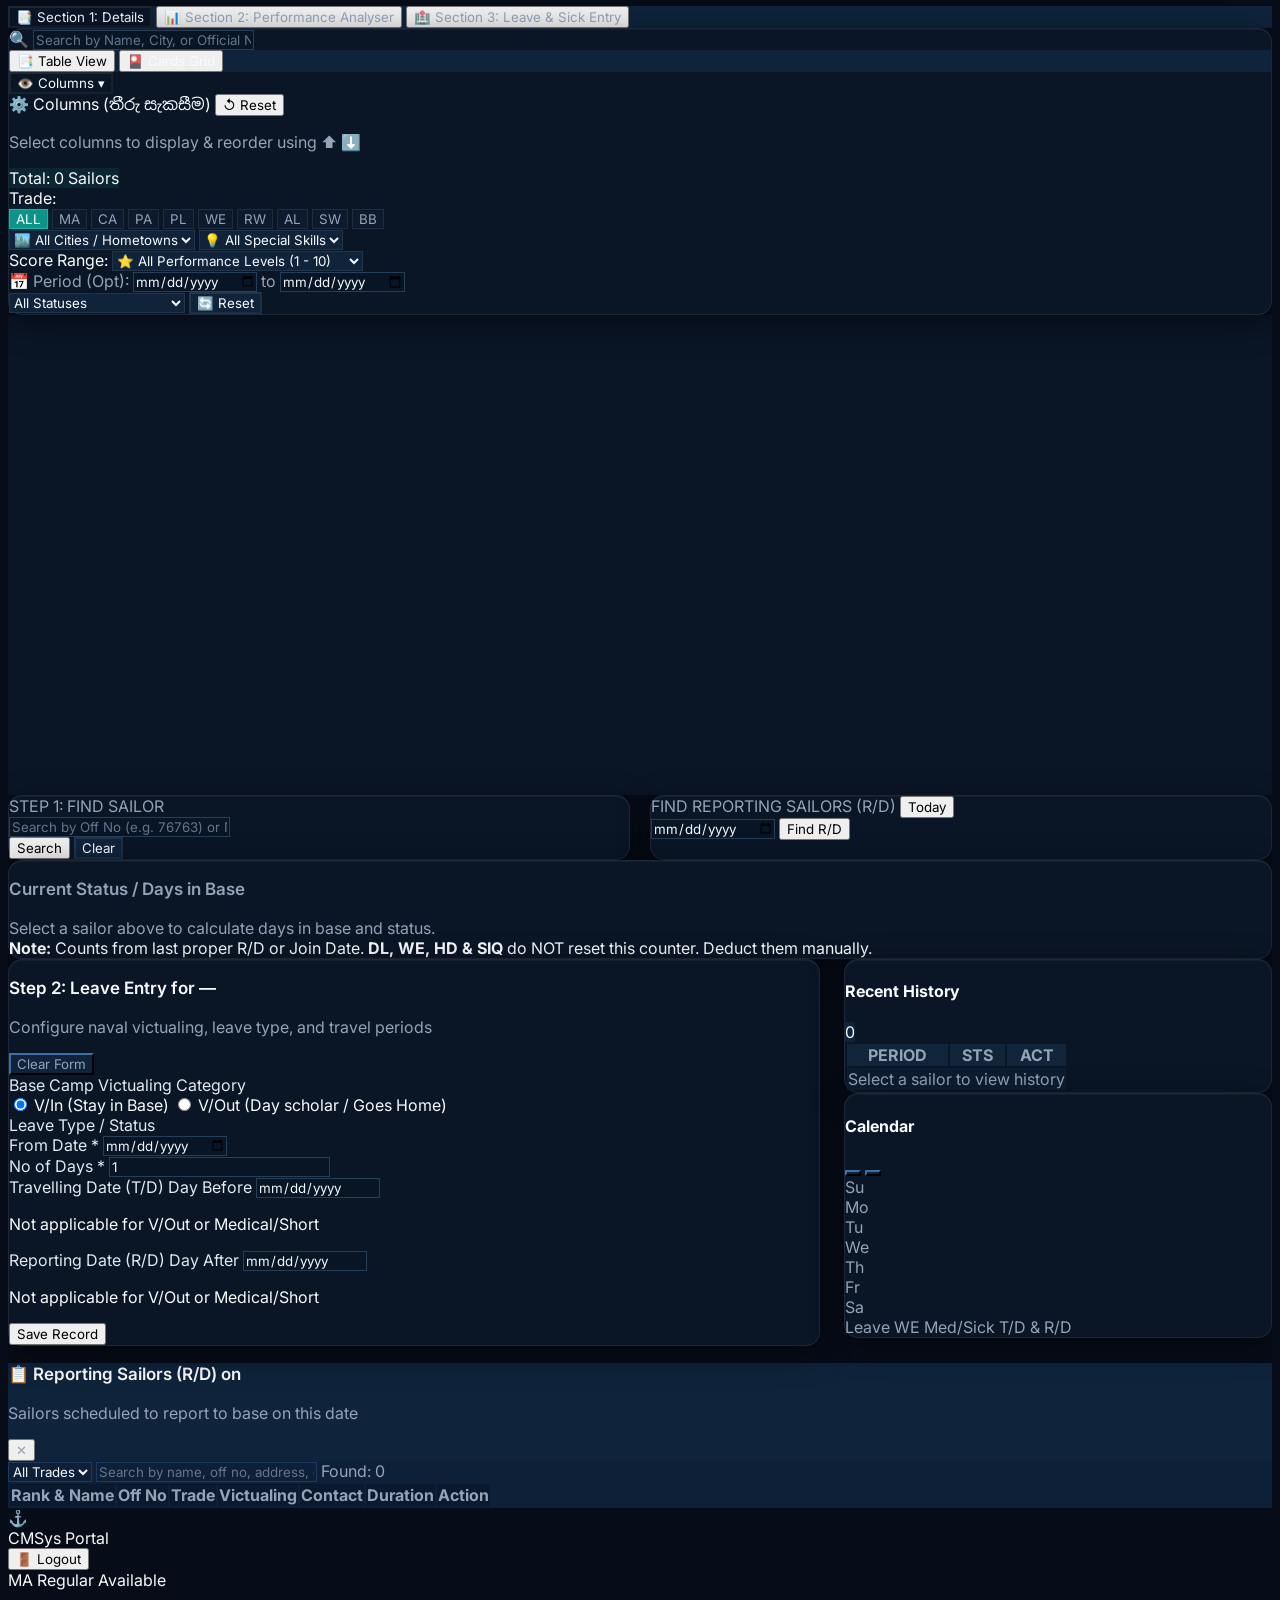
==== commit 3fa6a477: "feat(desktop): Option 1 fresh day AVAIL restored with standby Cont badge, eliminate sticky in-memory" ====
--- a/index.html
+++ b/index.html
@@ -9290,10 +9290,10 @@
 
     <!-- Version Tag for Debugging -->
     <div class="hidden md:block fixed bottom-2 right-2 text-[10px] text-teal-400 font-bold z-[9999] bg-slate-900/90 border border-teal-500/30 px-2 py-1 rounded-lg shadow pointer-events-none font-mono">
-        App Version: v5.25.56
+        App Version: v5.25.63
     </div>
 
-    <script src="app.js?v=5.25.56"></script>
+    <script src="app.js?v=5.25.63"></script>
     <!-- Firebase connection status indicator -->
     <script>
     // Show Firebase connection status in console on load
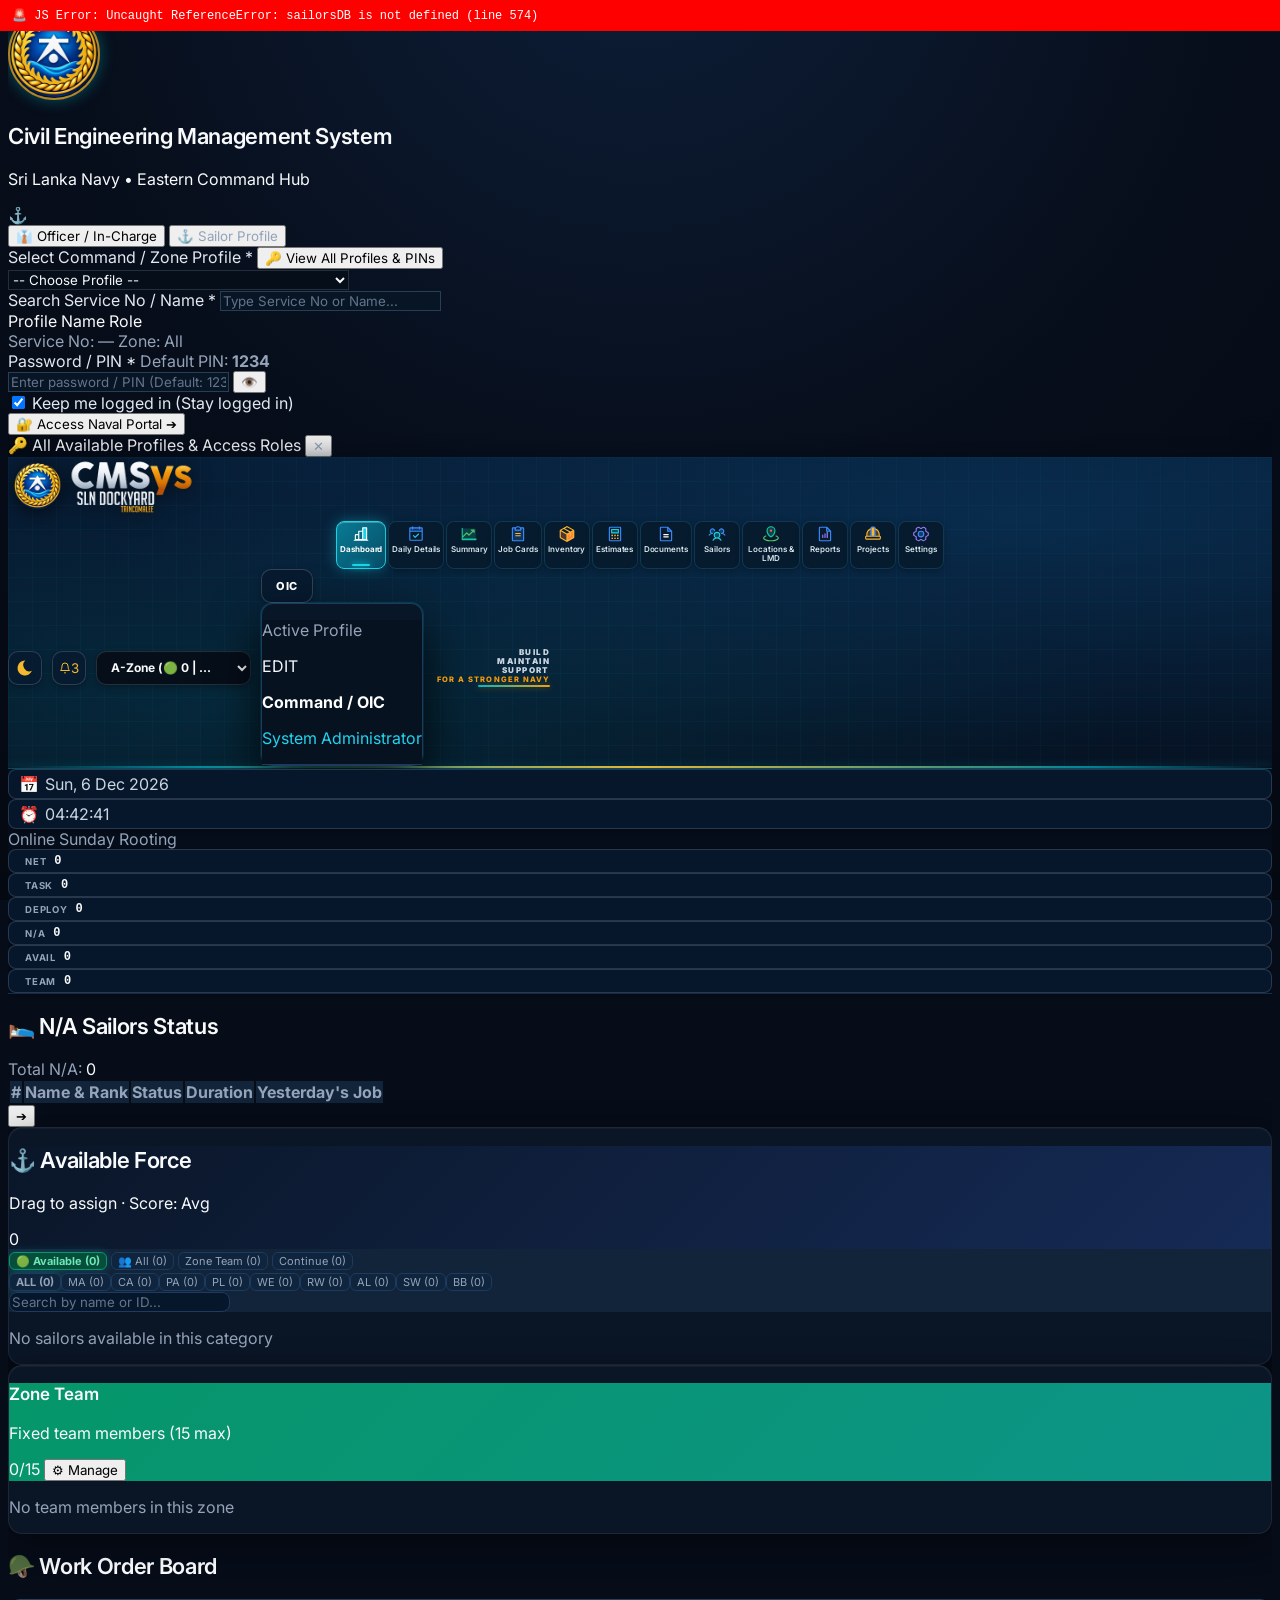
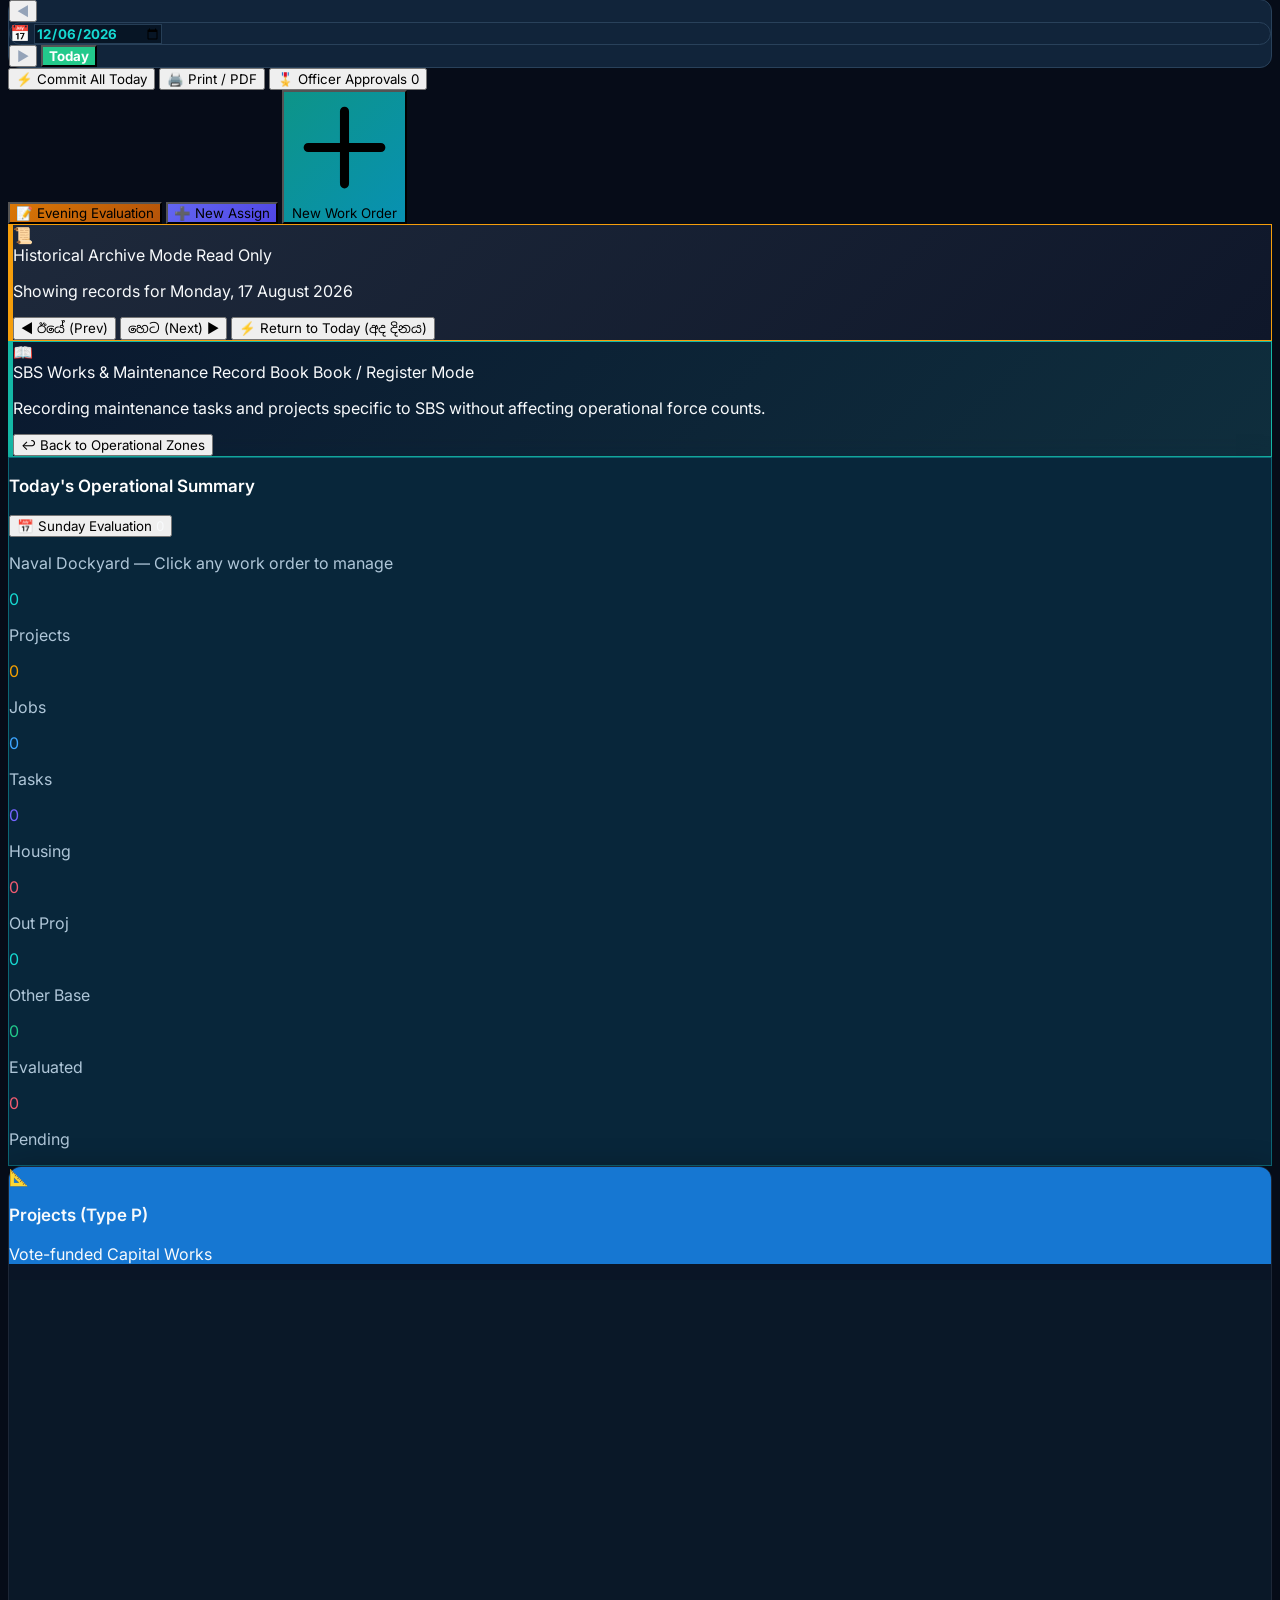
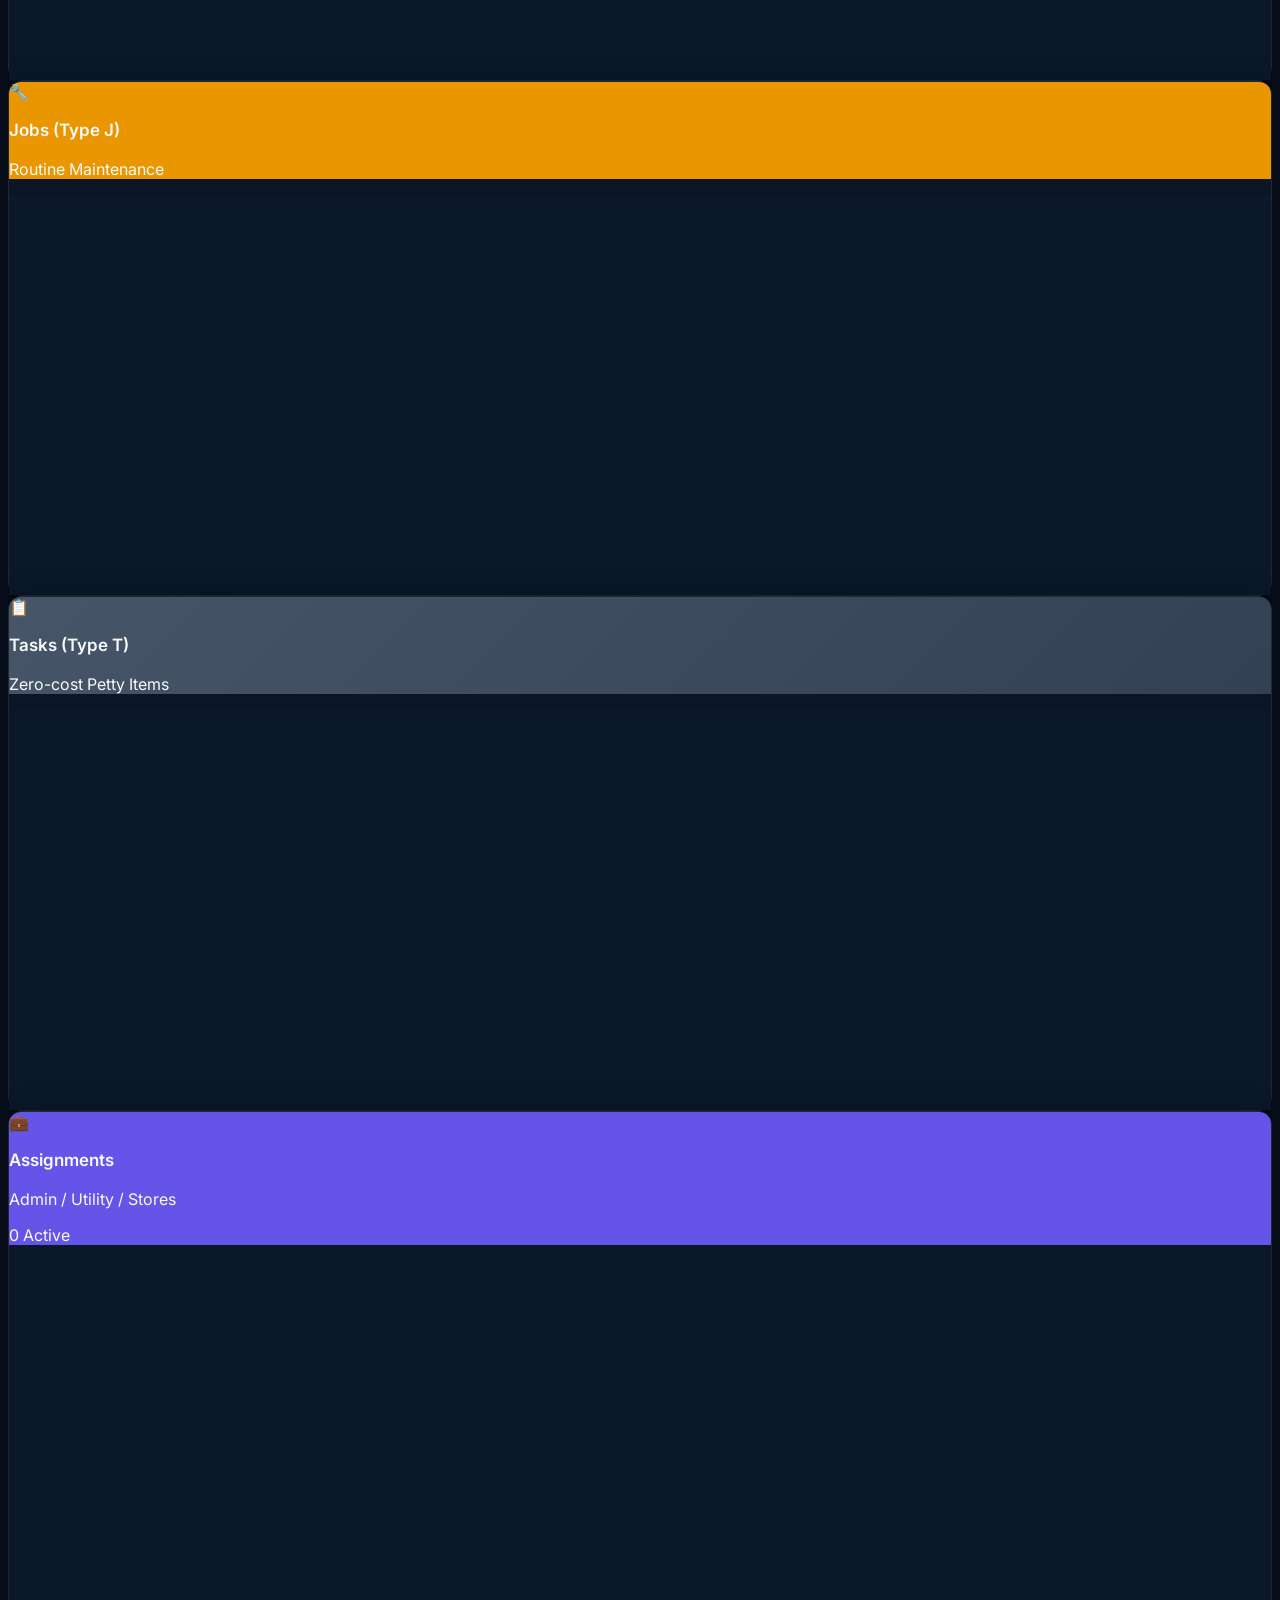
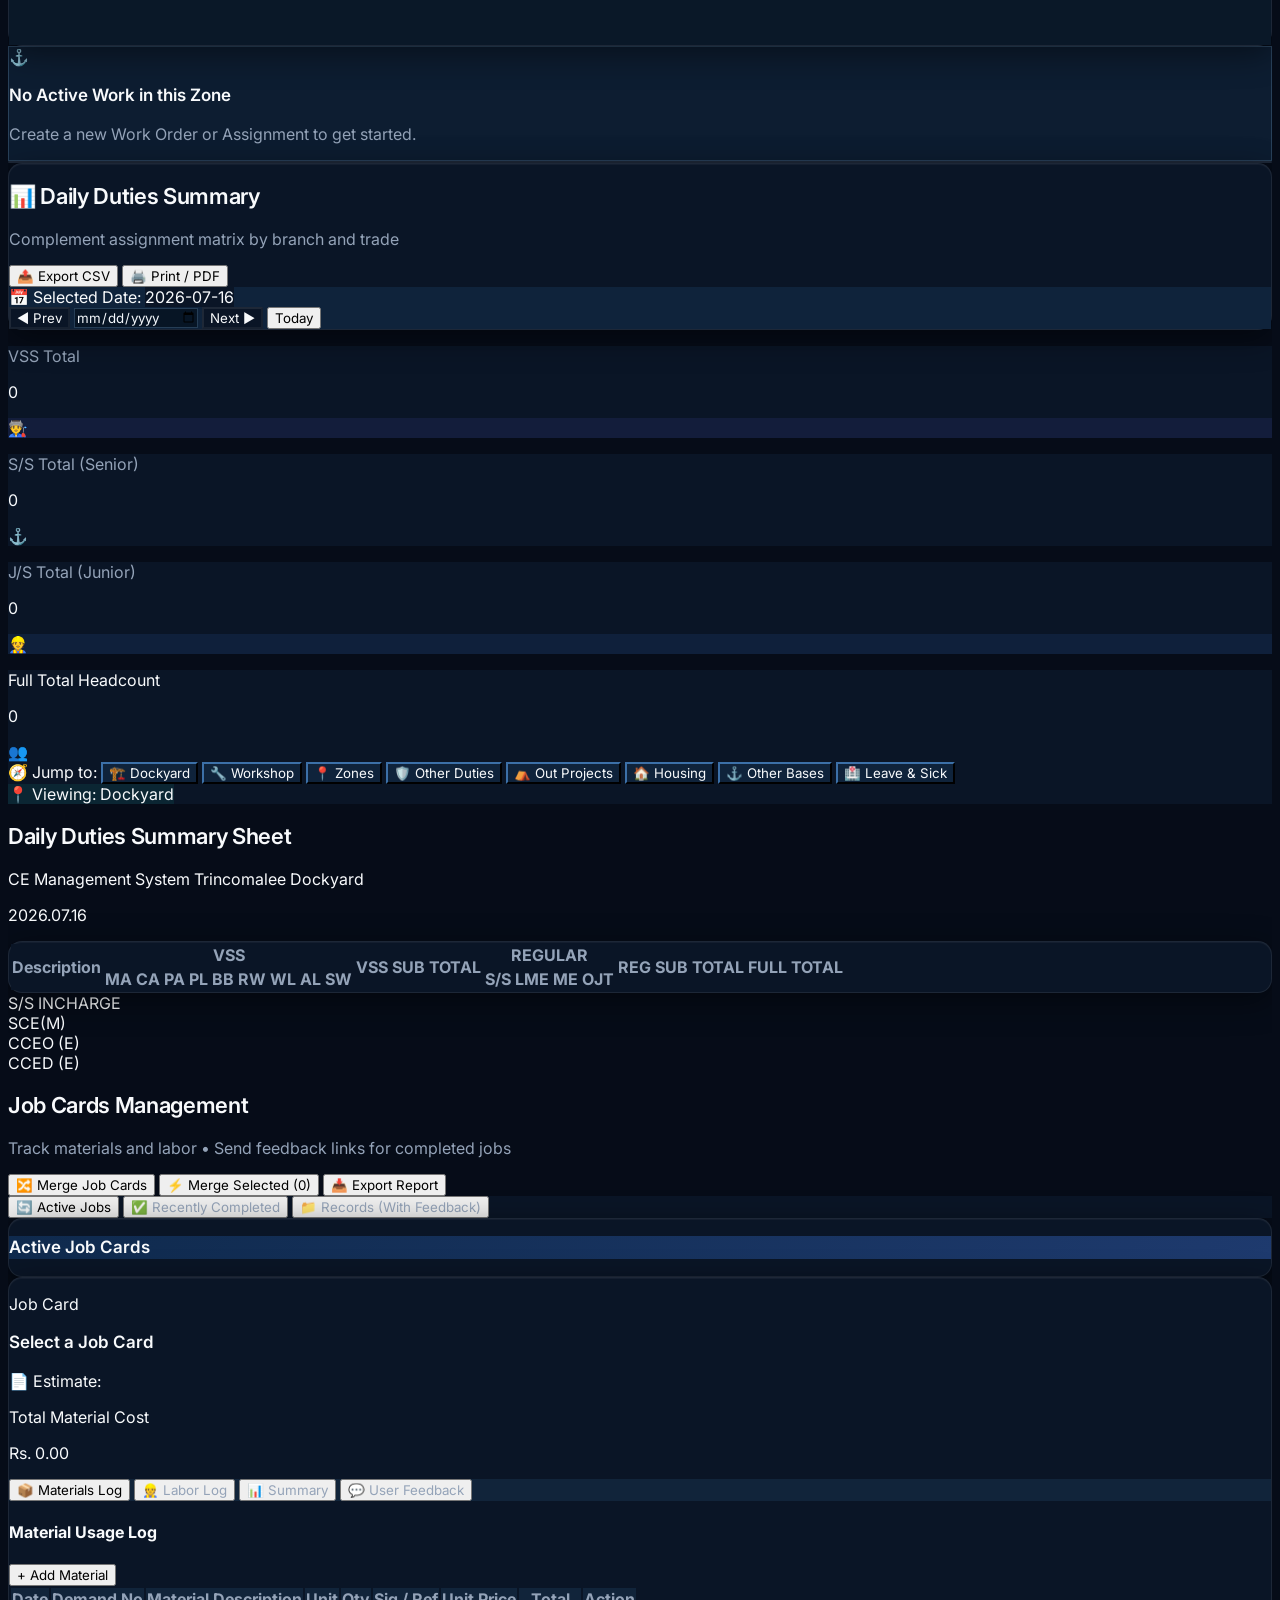
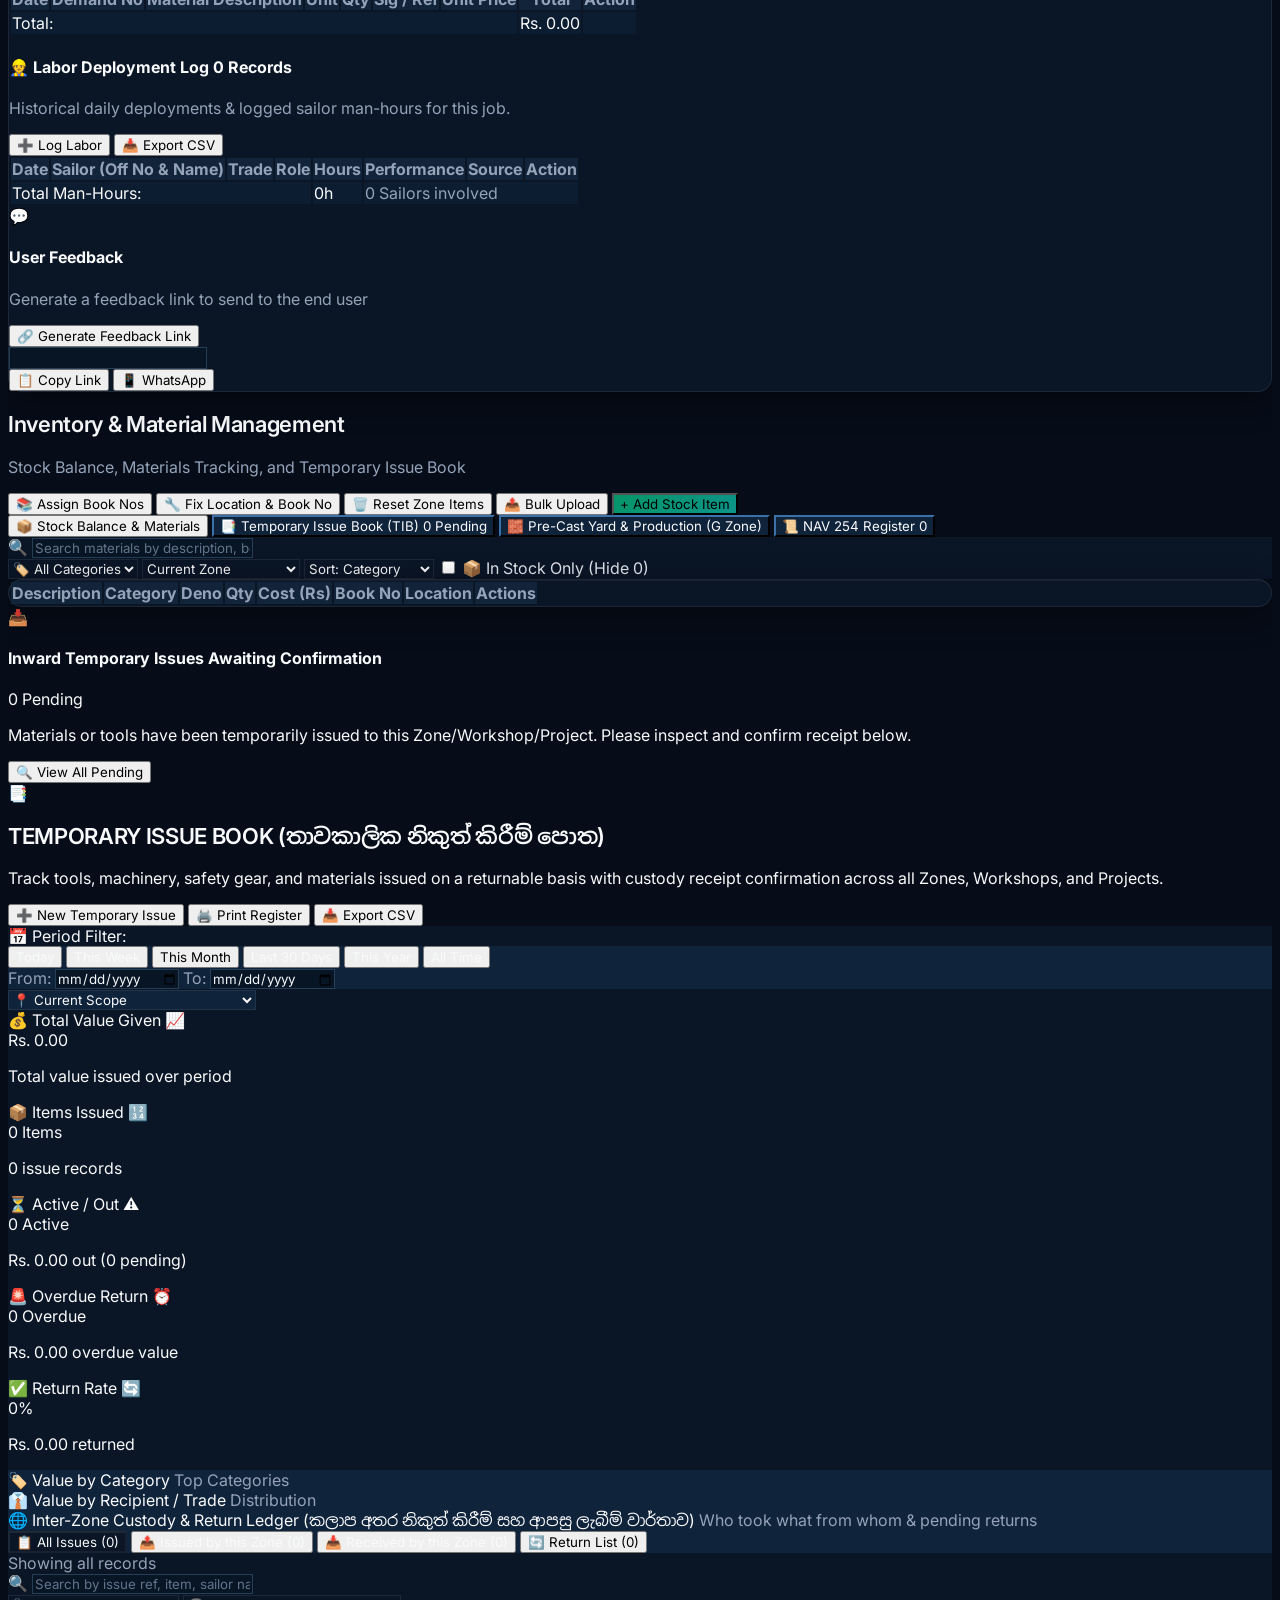
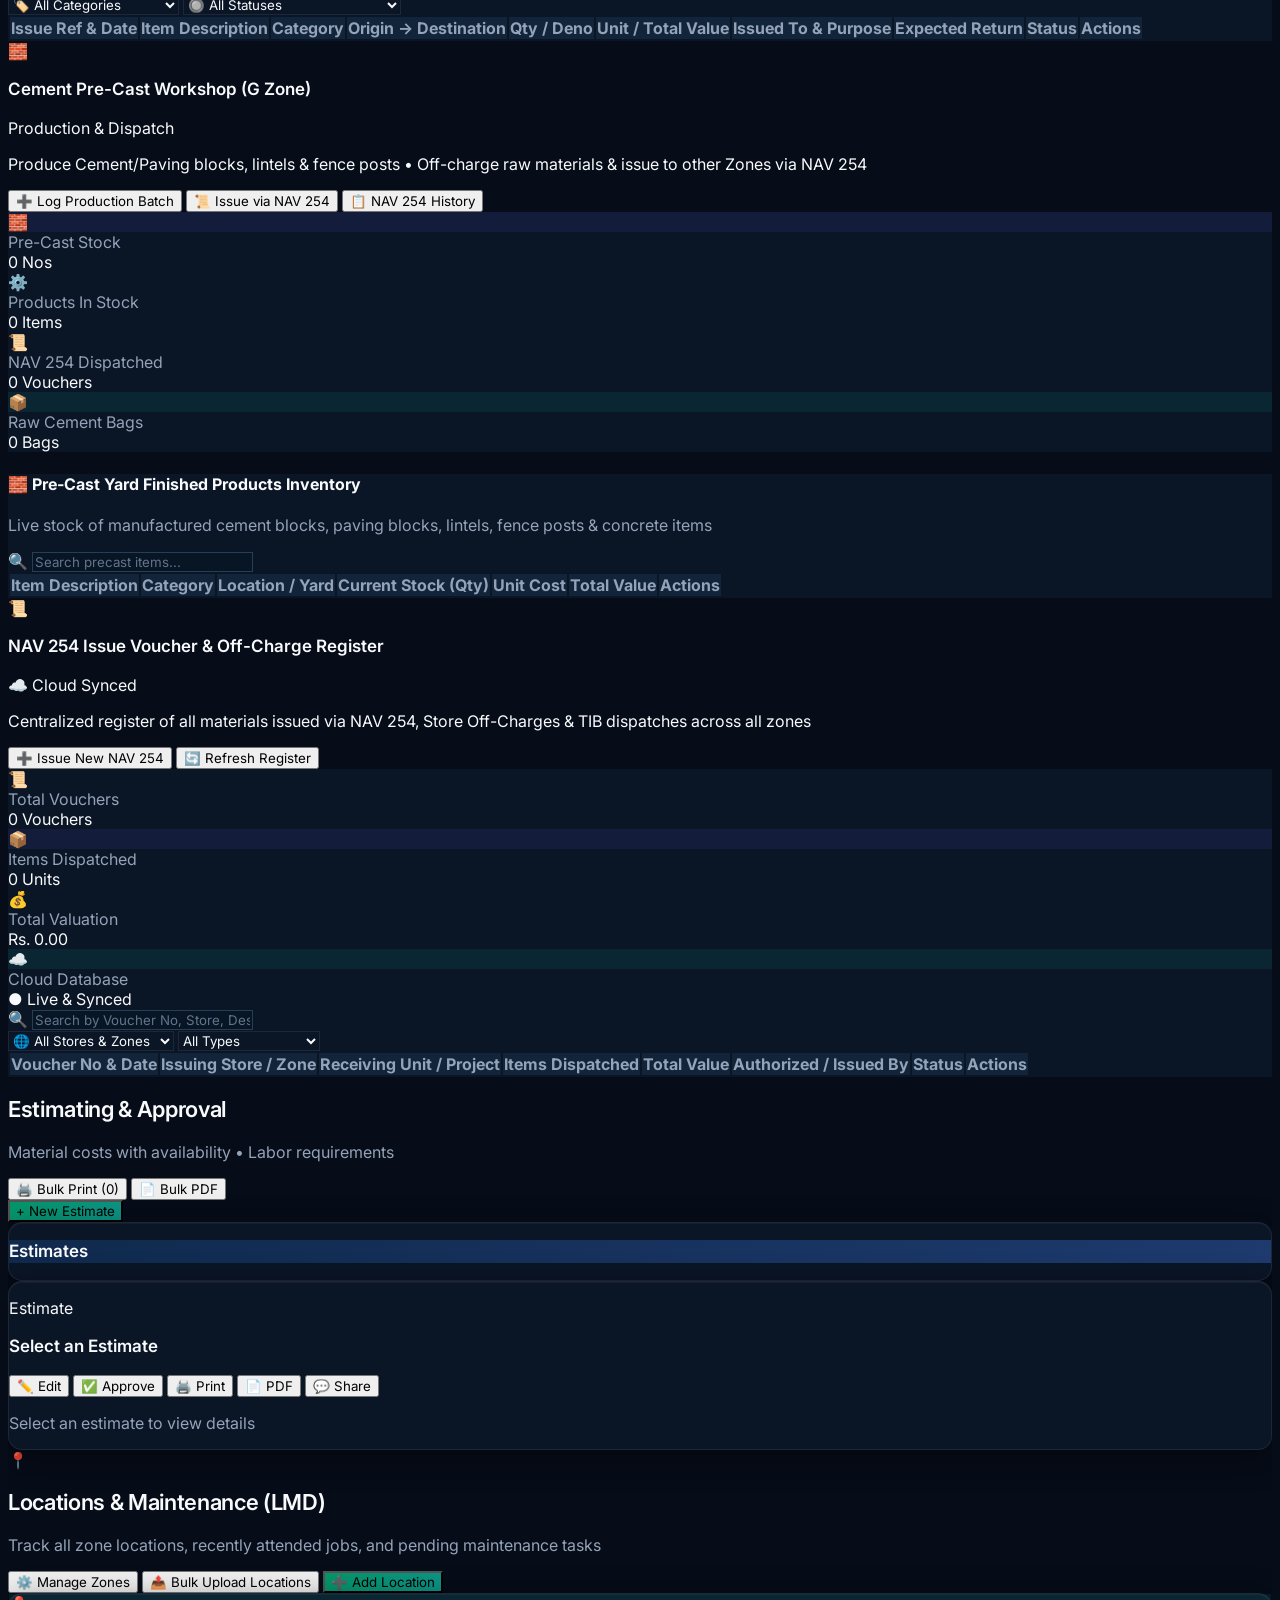
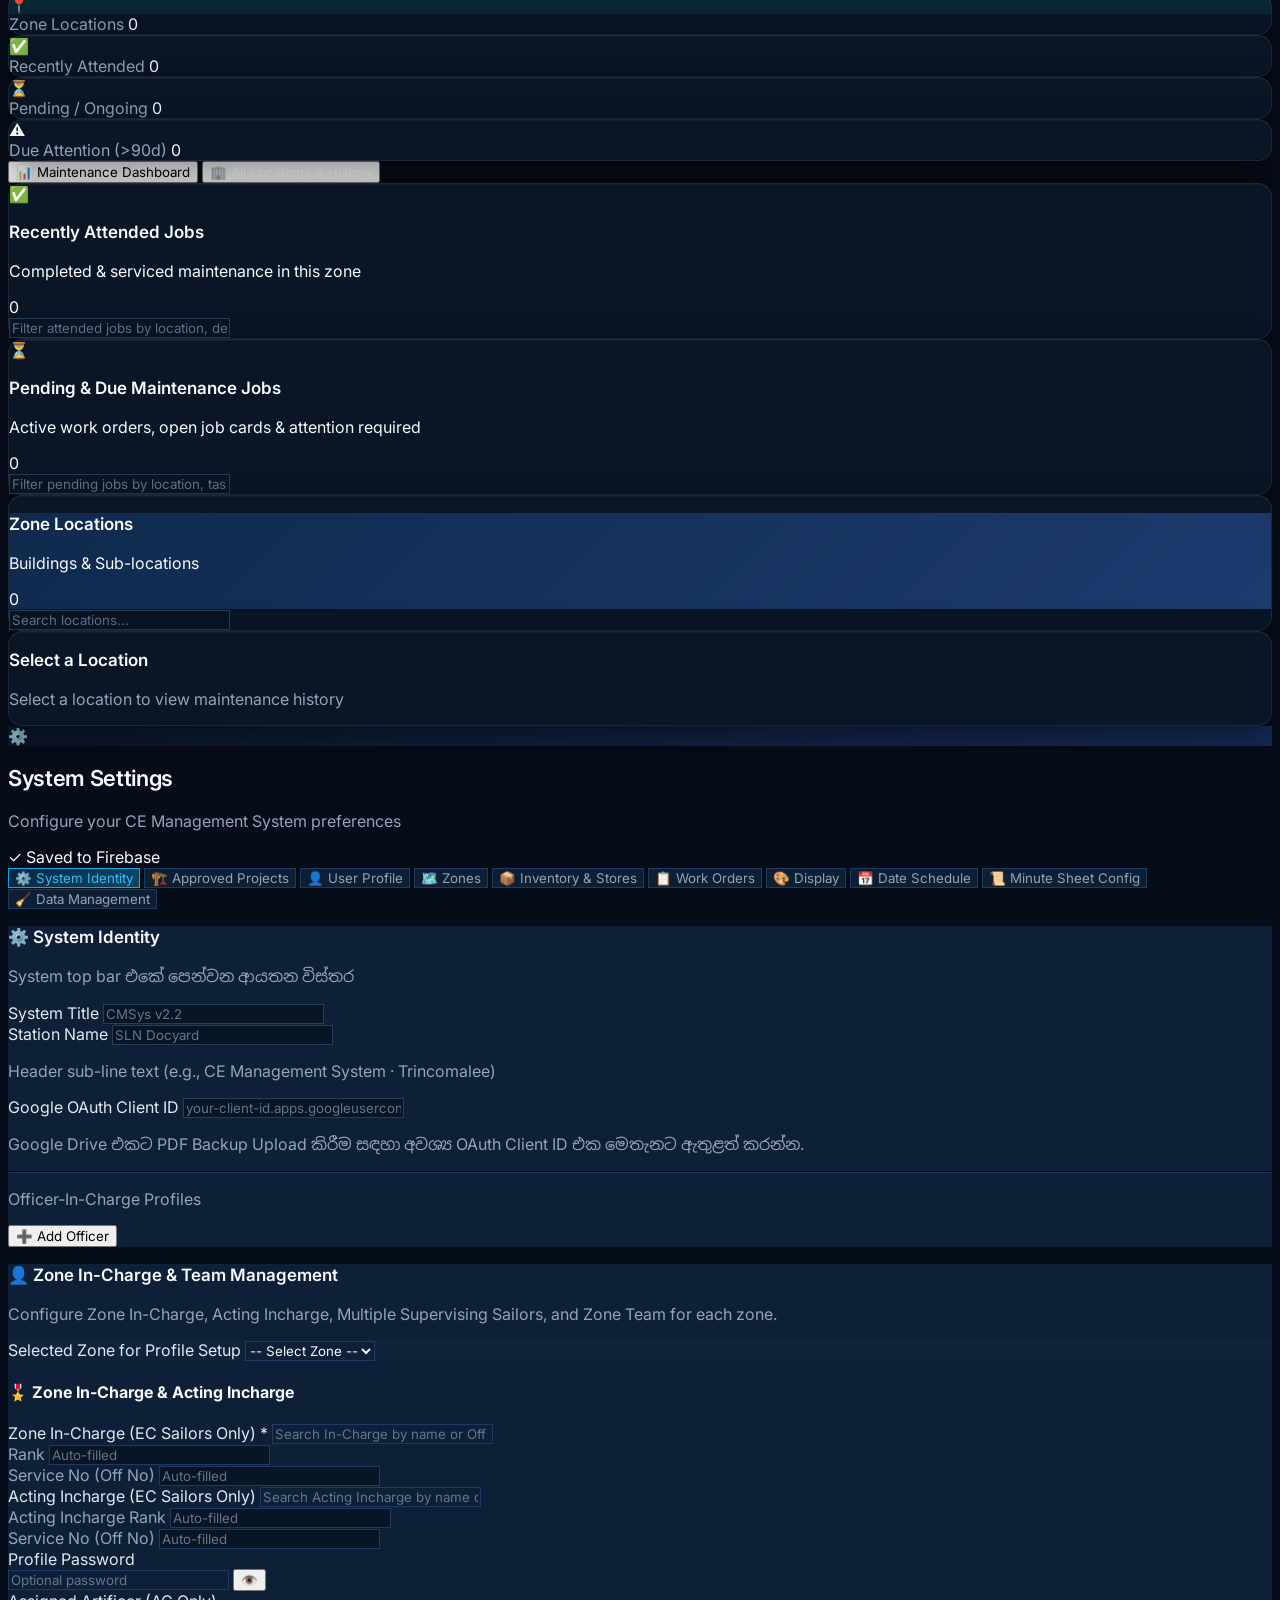
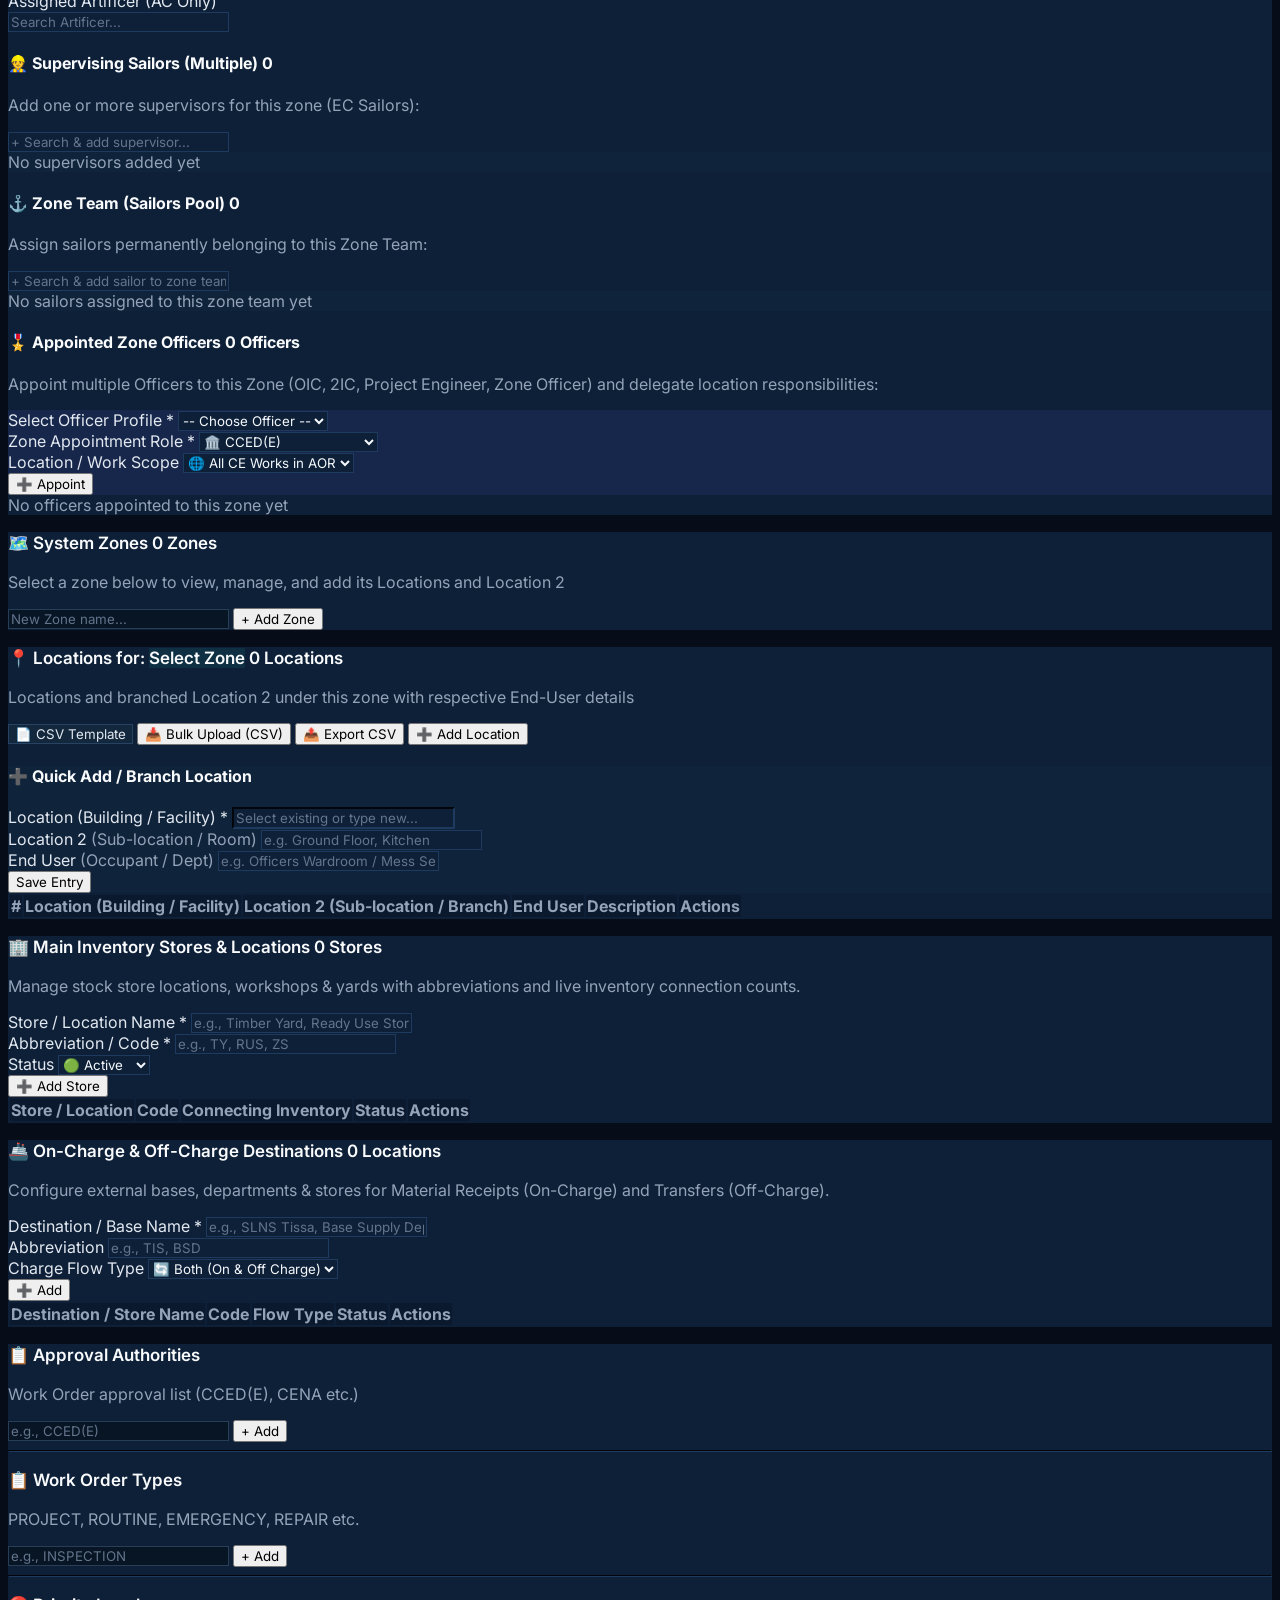
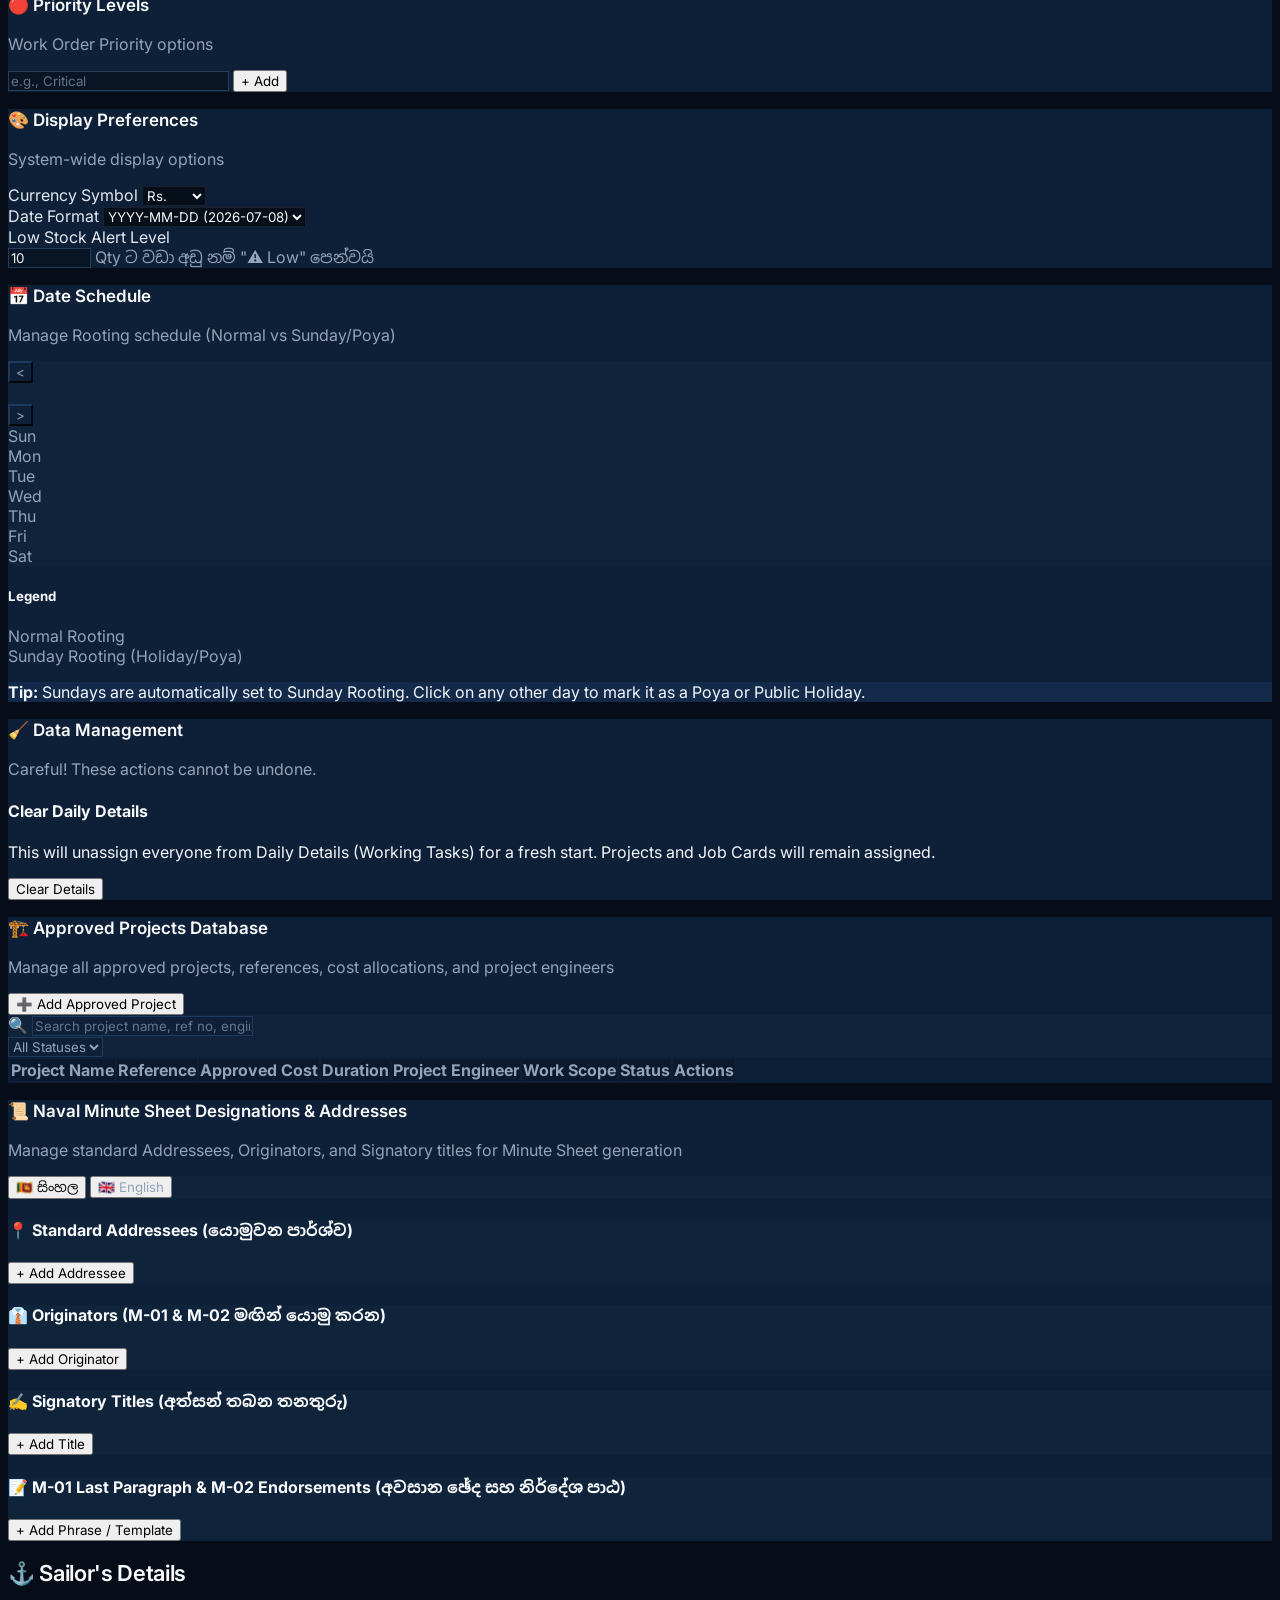
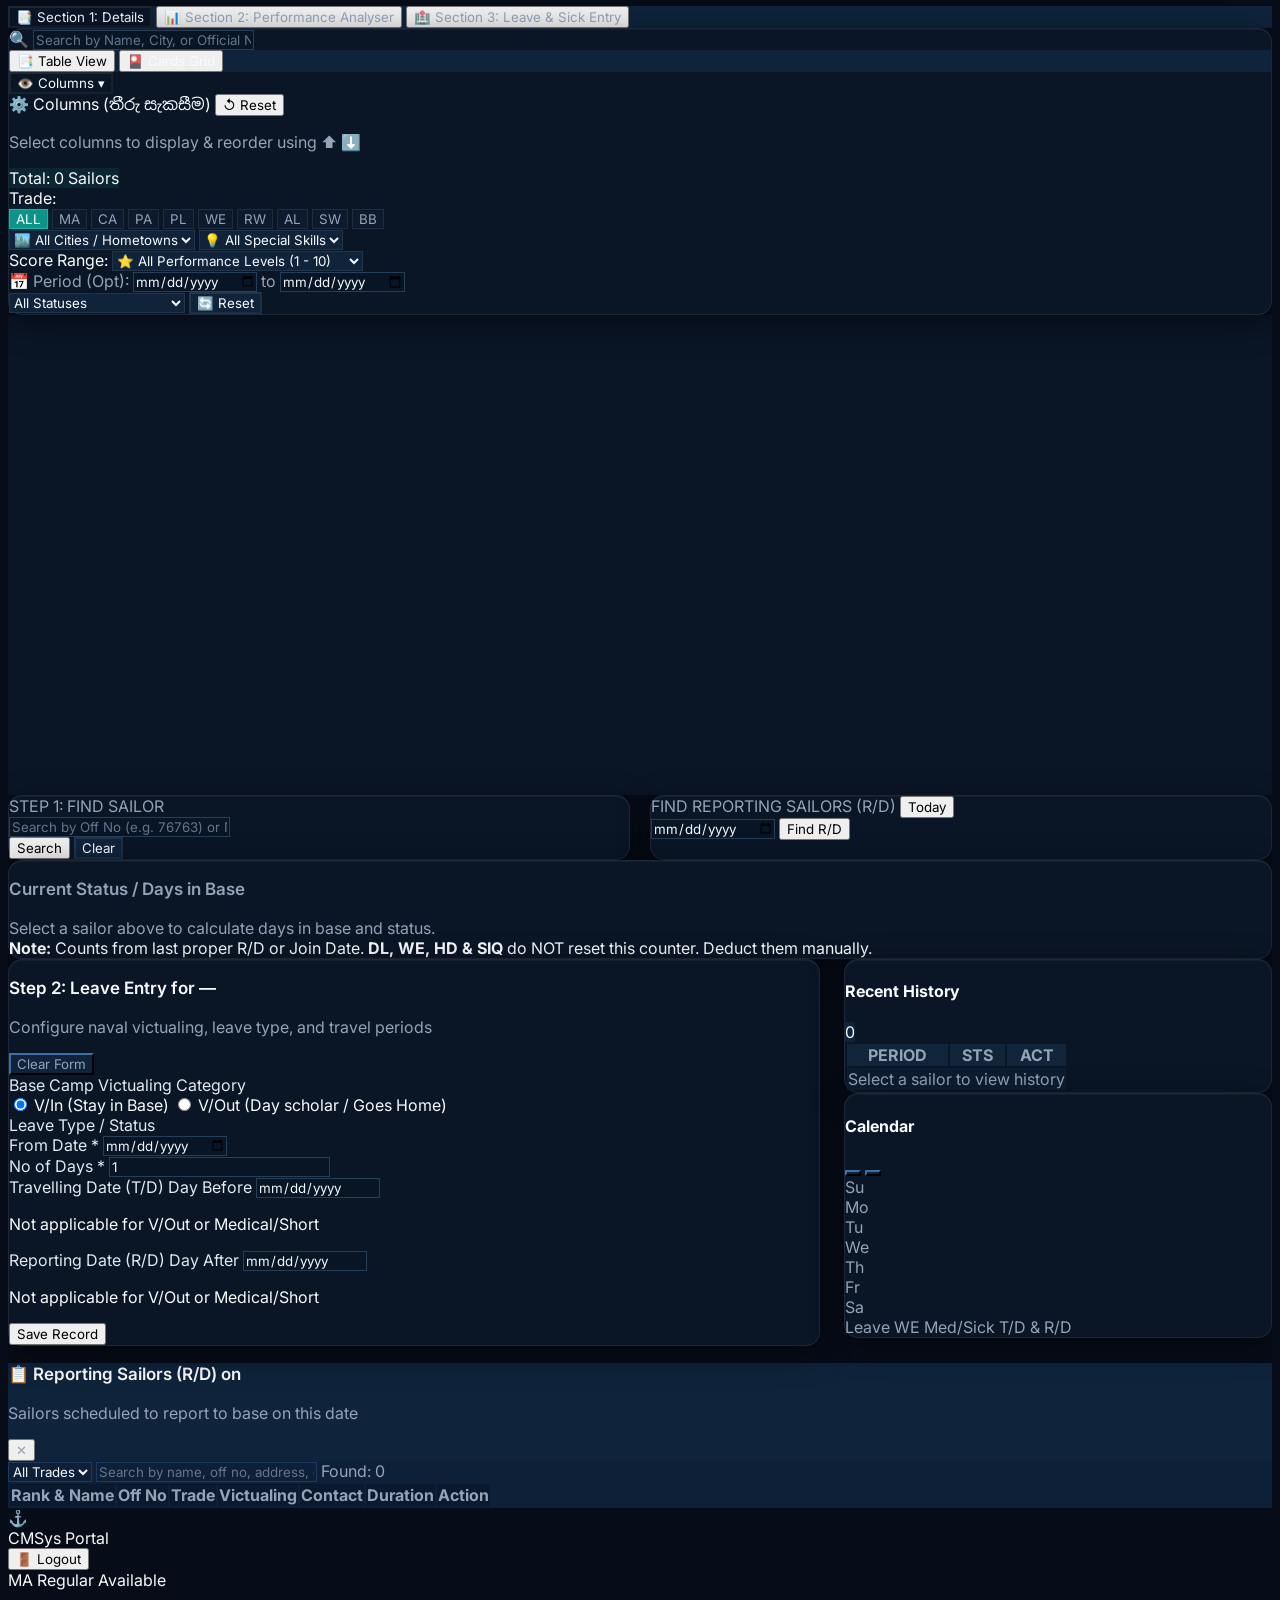
==== commit ccfc5194: "feat(desktop): optimize detail update performance to <0.25s and fix sailor transfer prompt task reso" ====
--- a/index.html
+++ b/index.html
@@ -9290,10 +9290,10 @@
 
     <!-- Version Tag for Debugging -->
     <div class="hidden md:block fixed bottom-2 right-2 text-[10px] text-teal-400 font-bold z-[9999] bg-slate-900/90 border border-teal-500/30 px-2 py-1 rounded-lg shadow pointer-events-none font-mono">
-        App Version: v5.25.63
+        App Version: v5.25.64
     </div>
 
-    <script src="app.js?v=5.25.63"></script>
+    <script src="app.js?v=5.25.64"></script>
     <!-- Firebase connection status indicator -->
     <script>
     // Show Firebase connection status in console on load
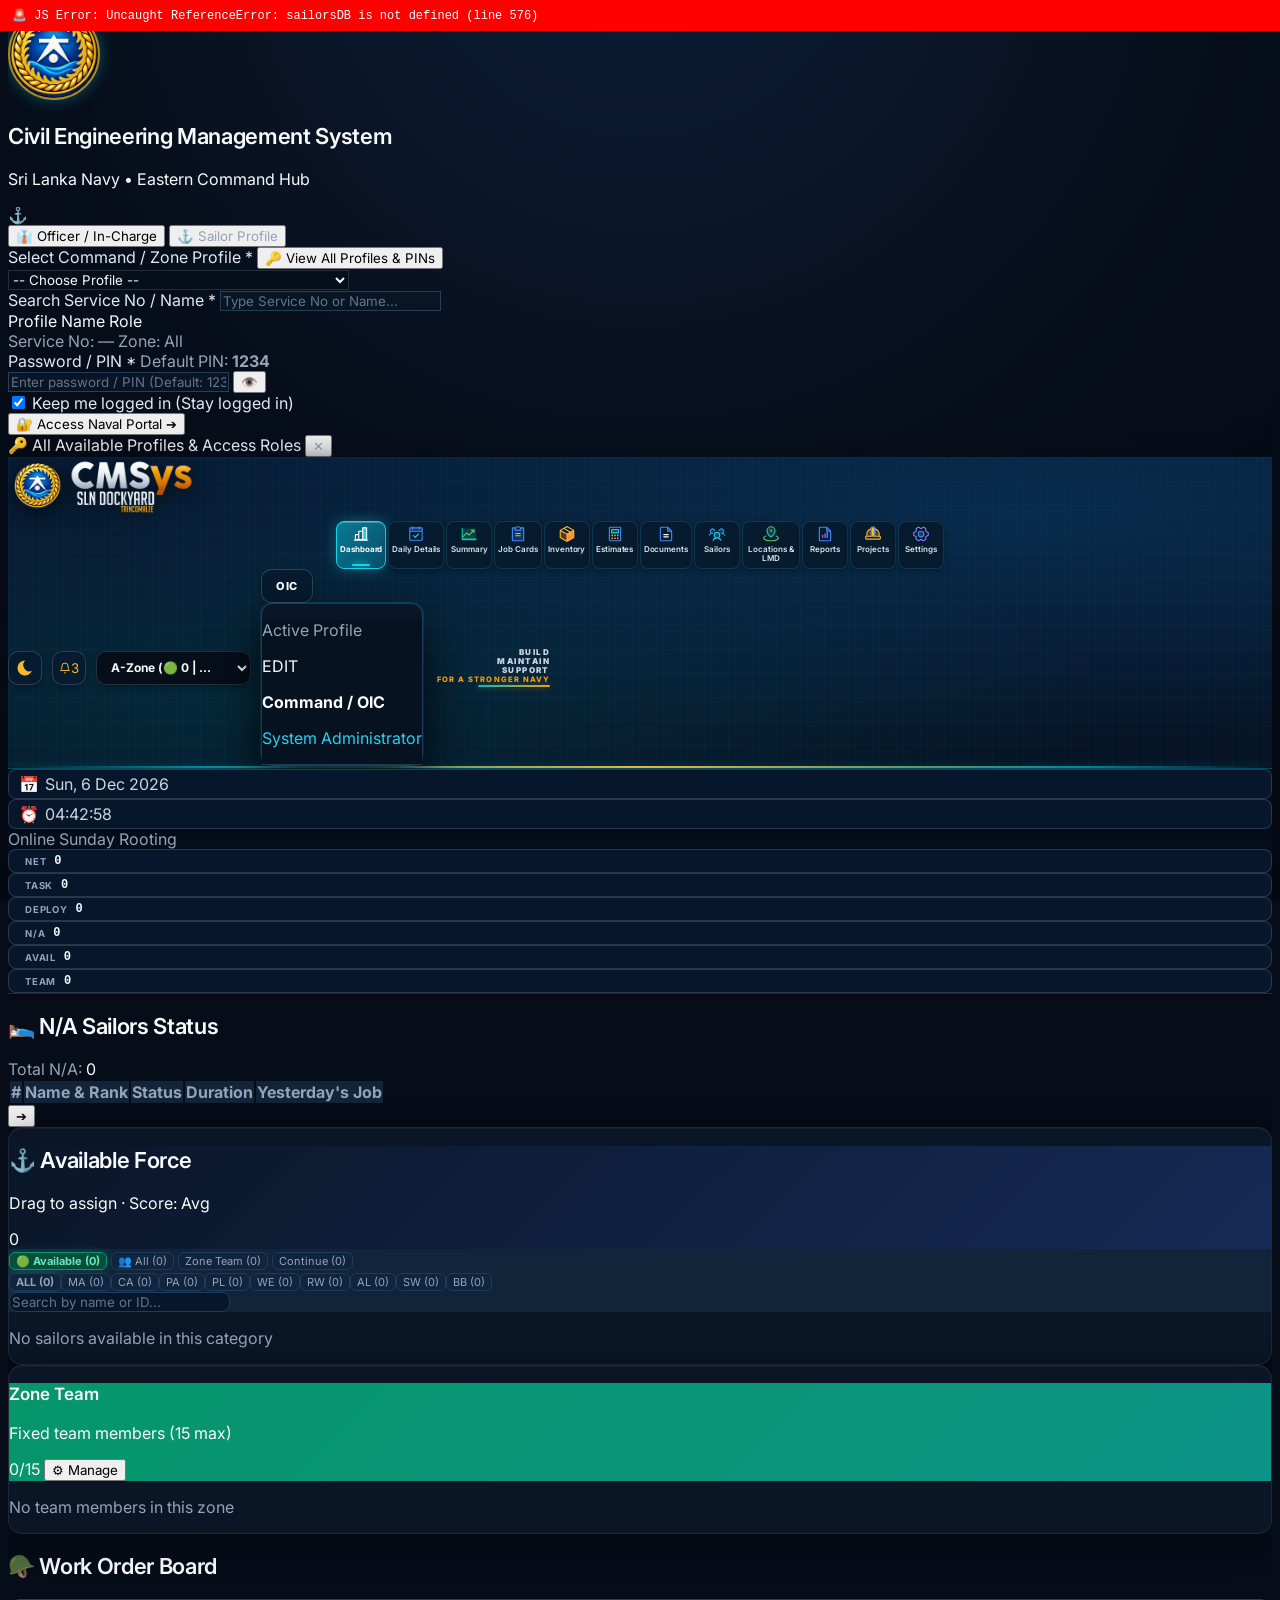
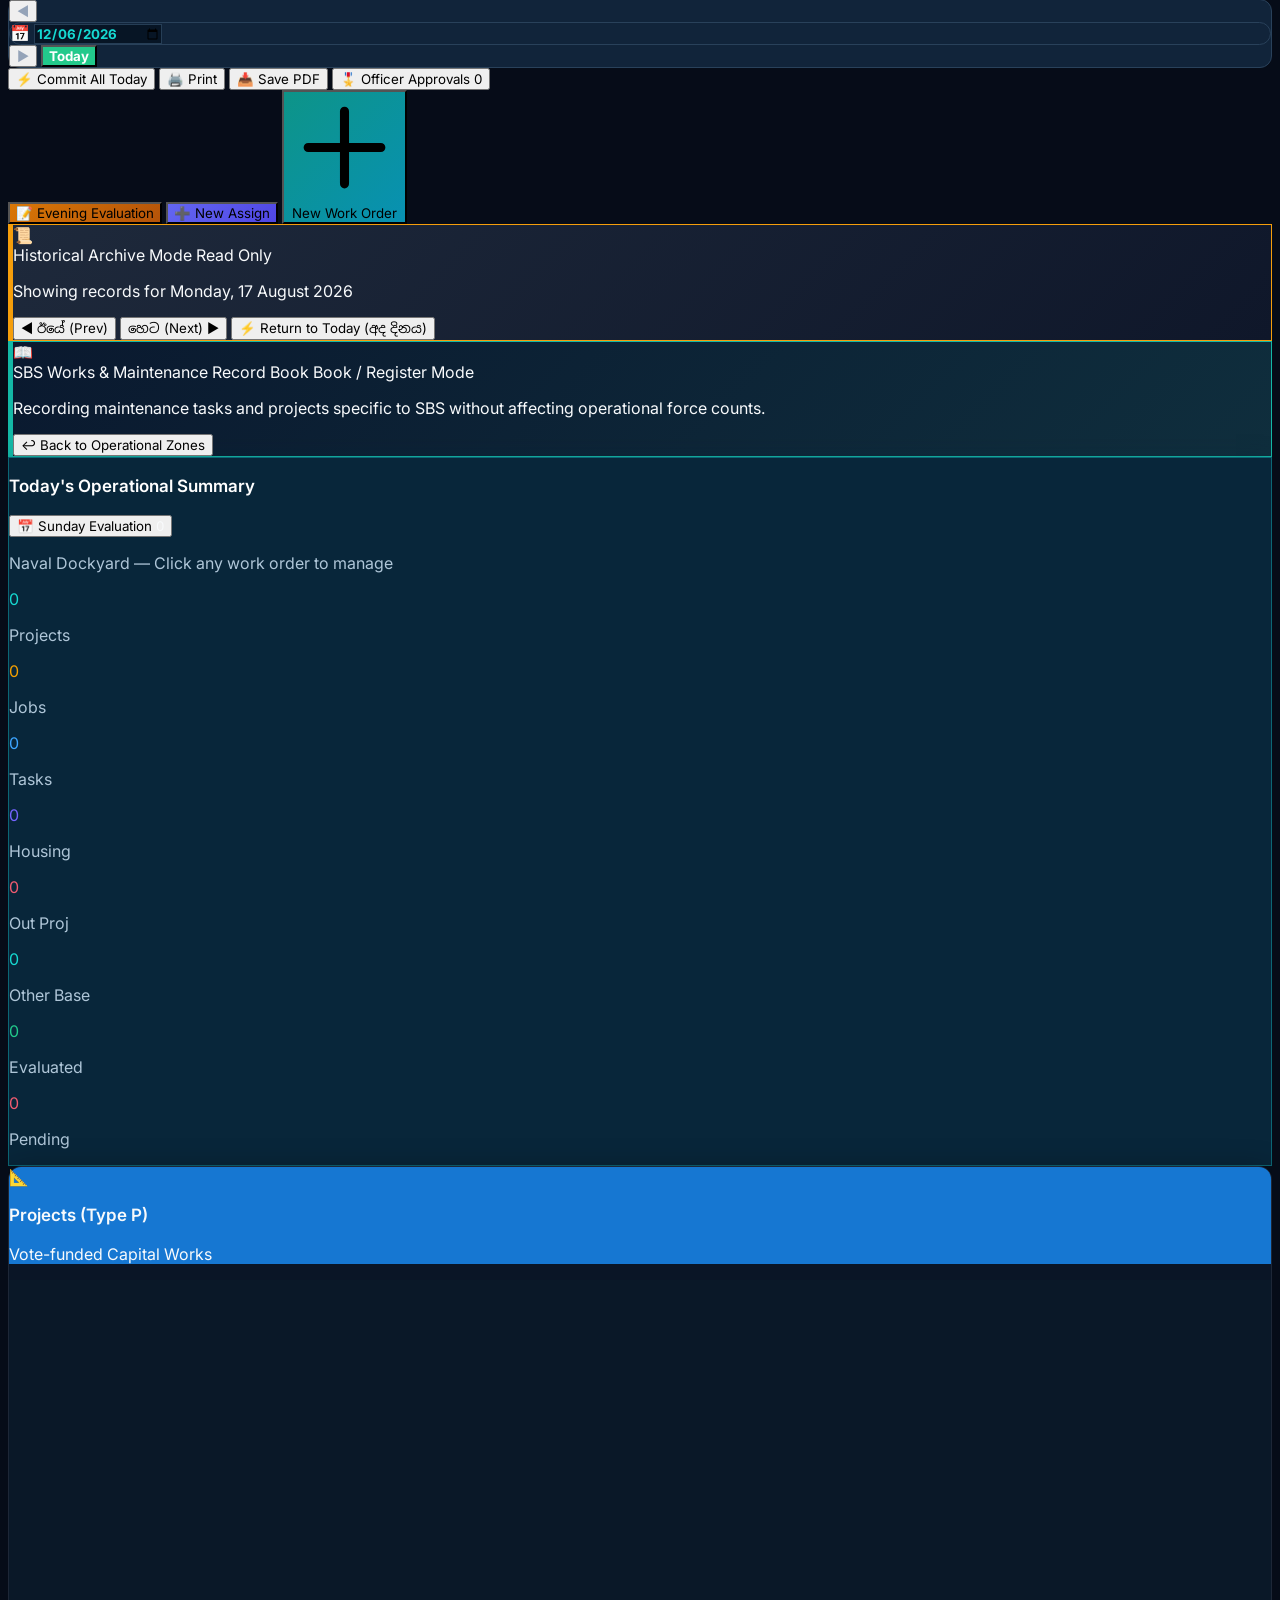
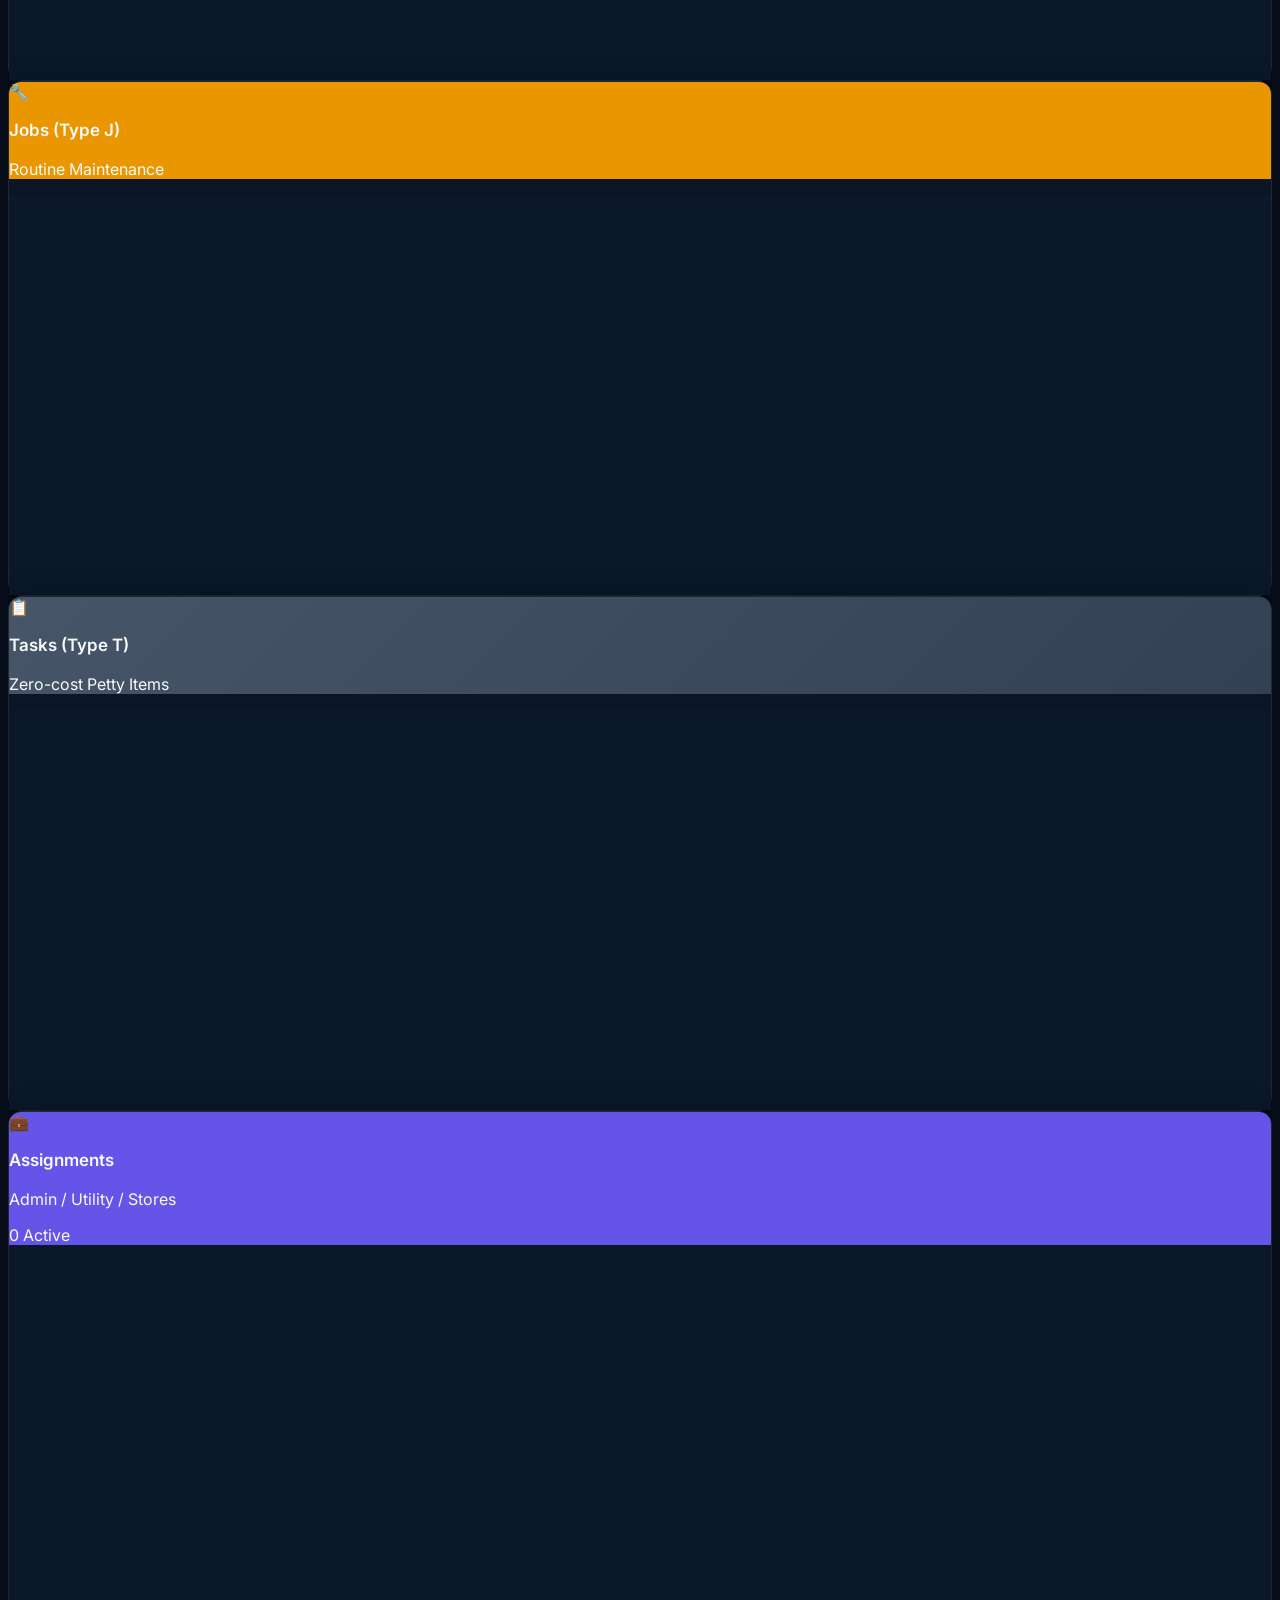
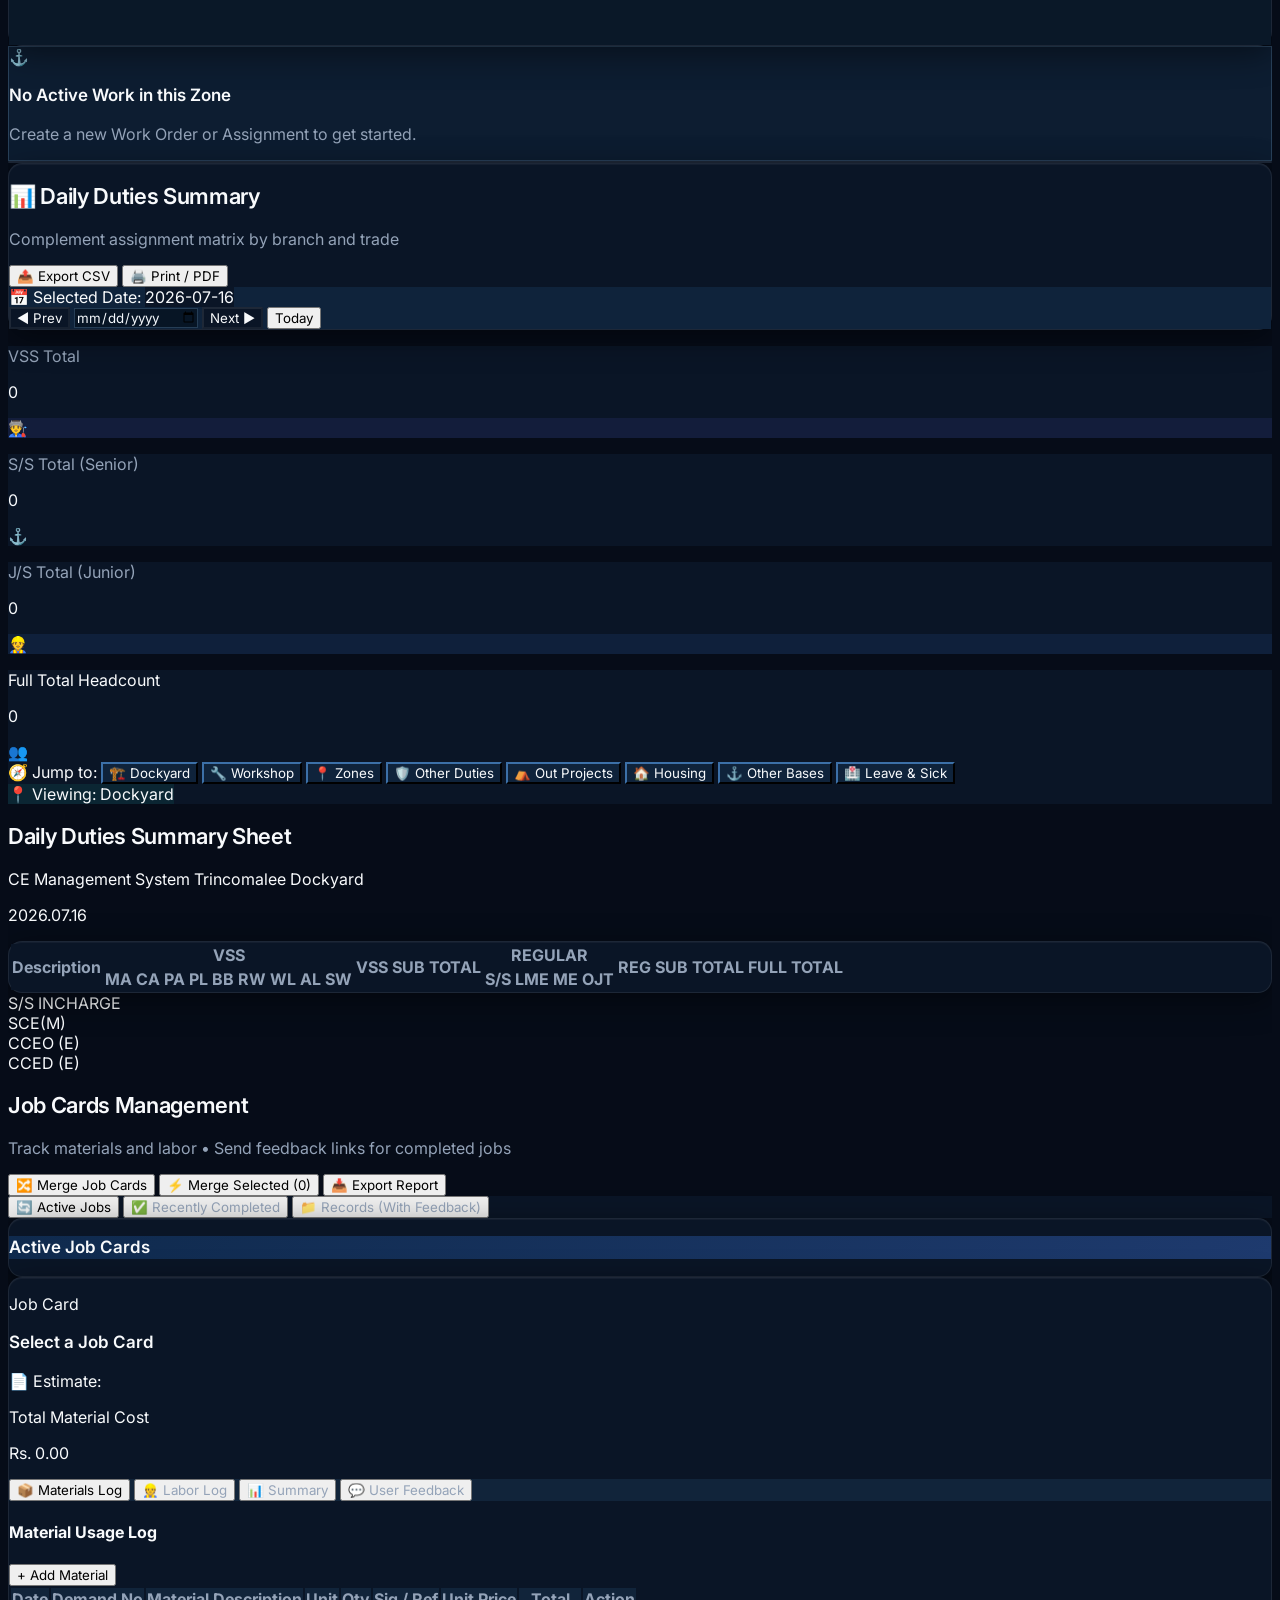
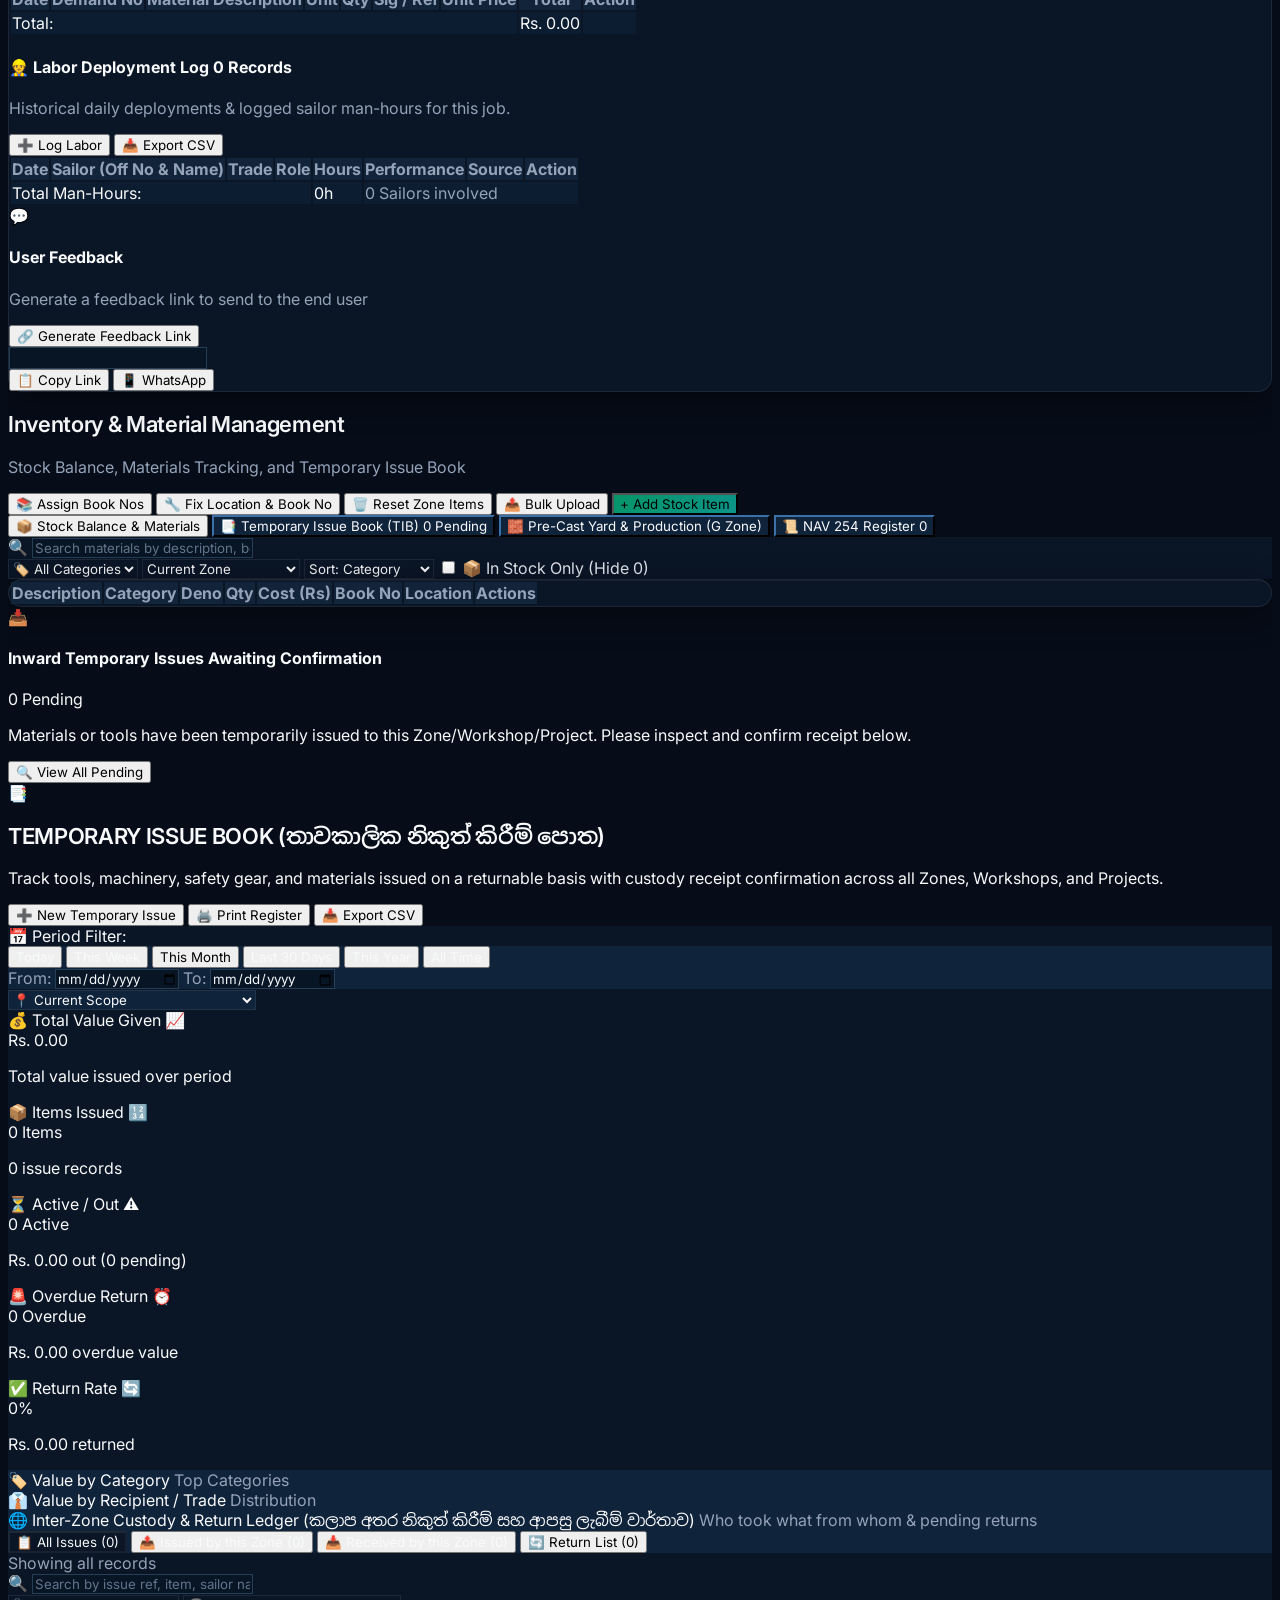
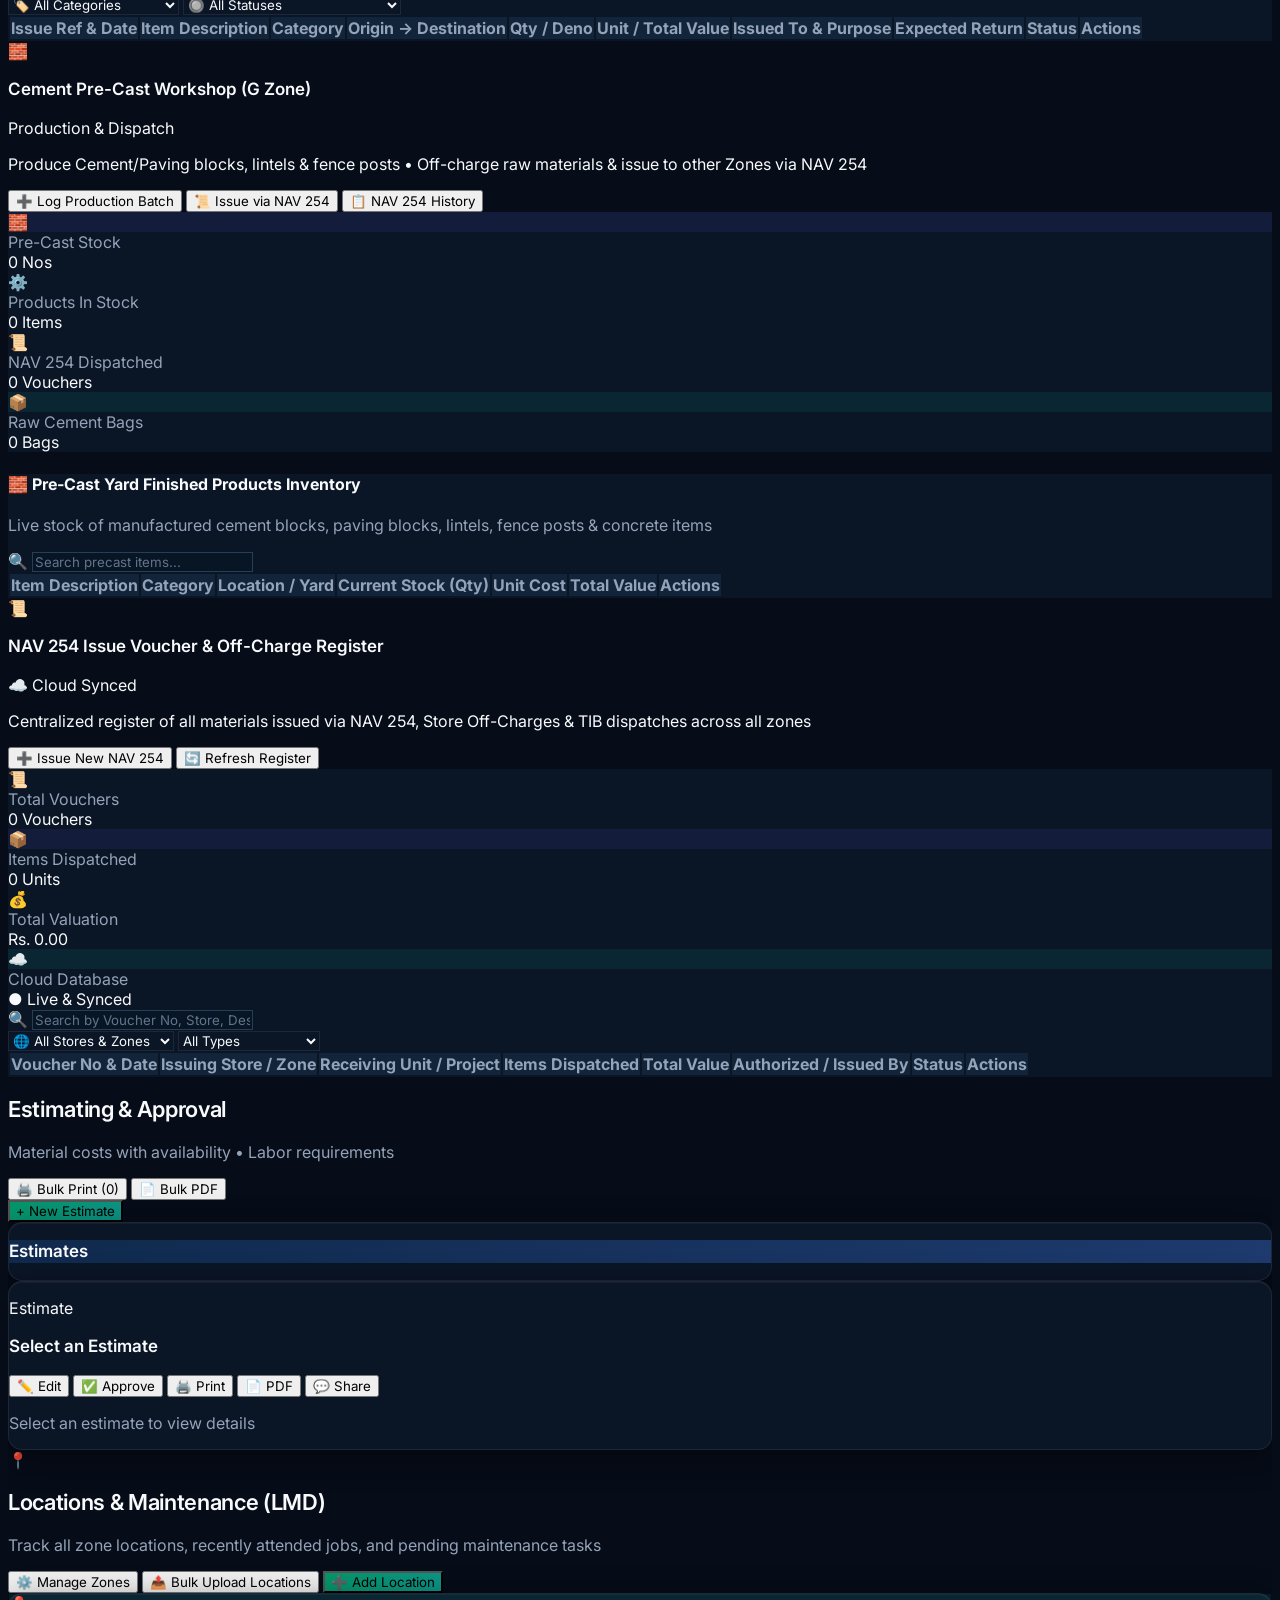
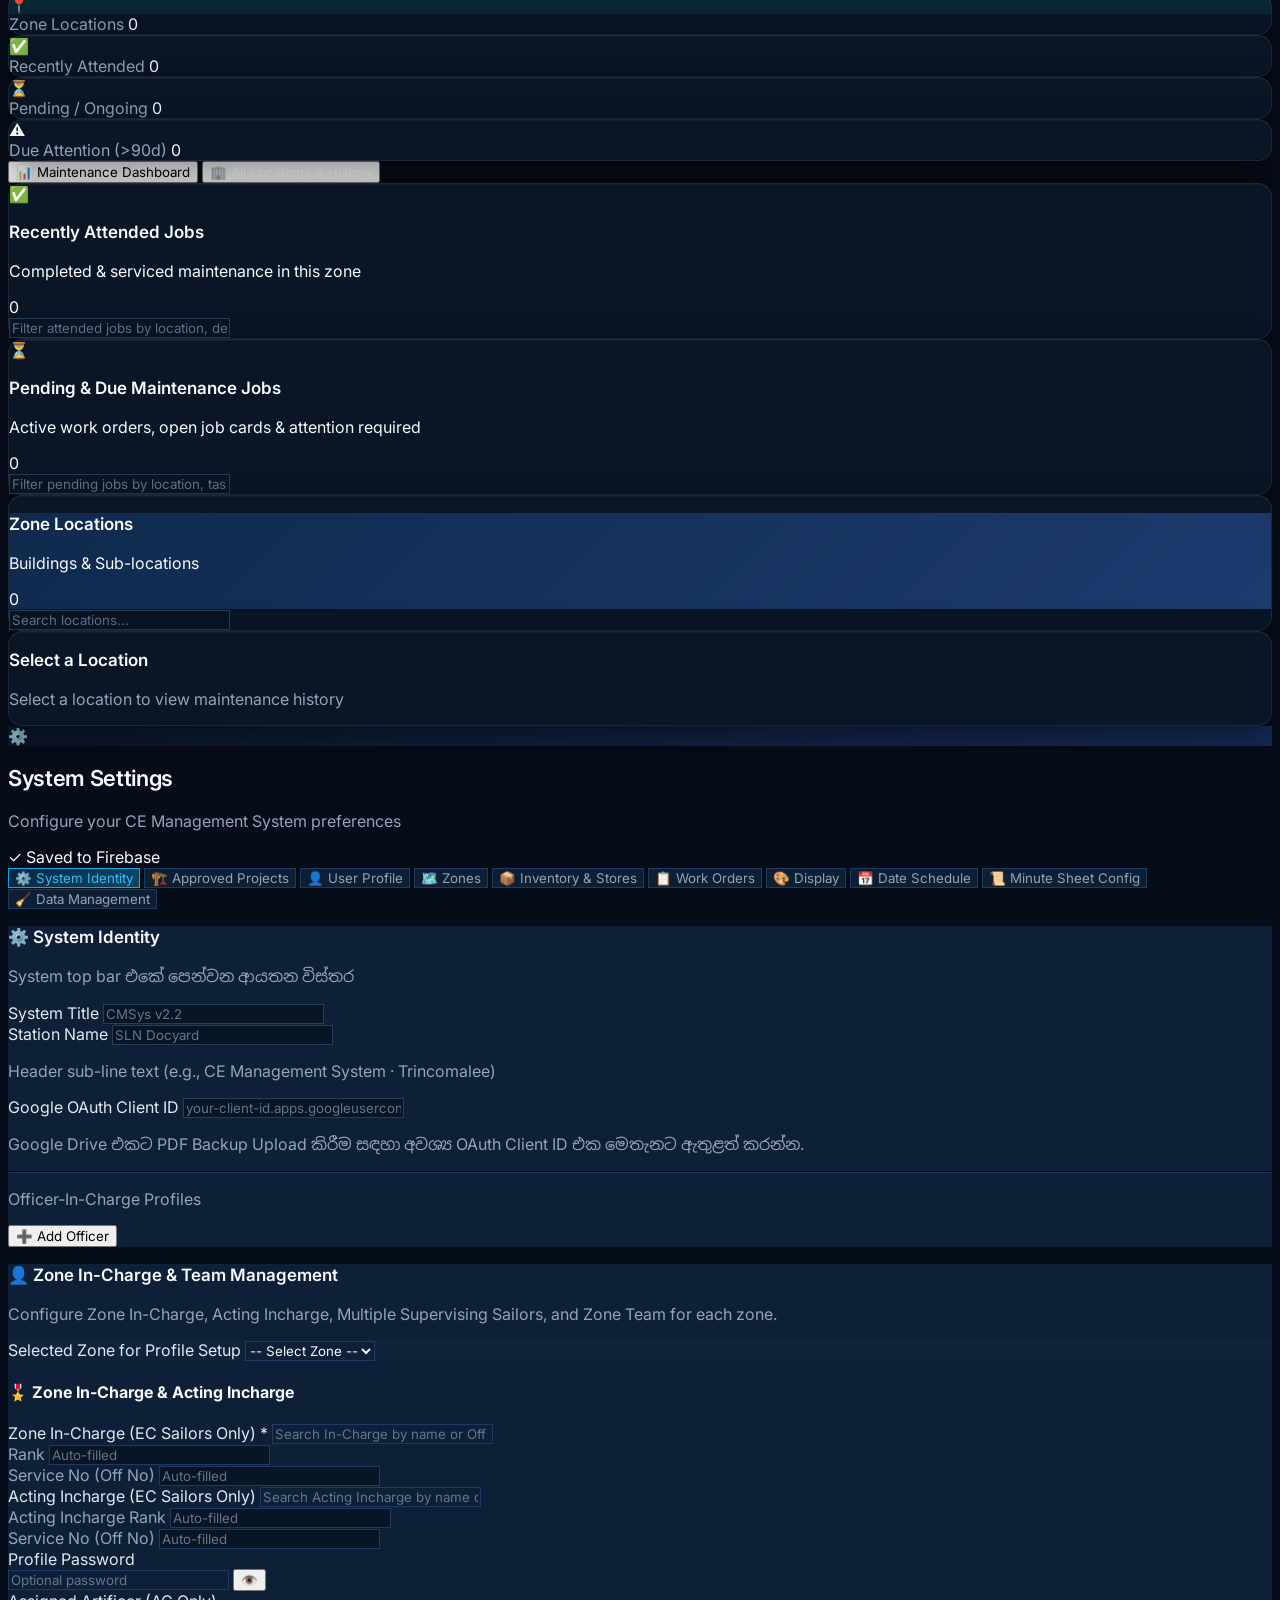
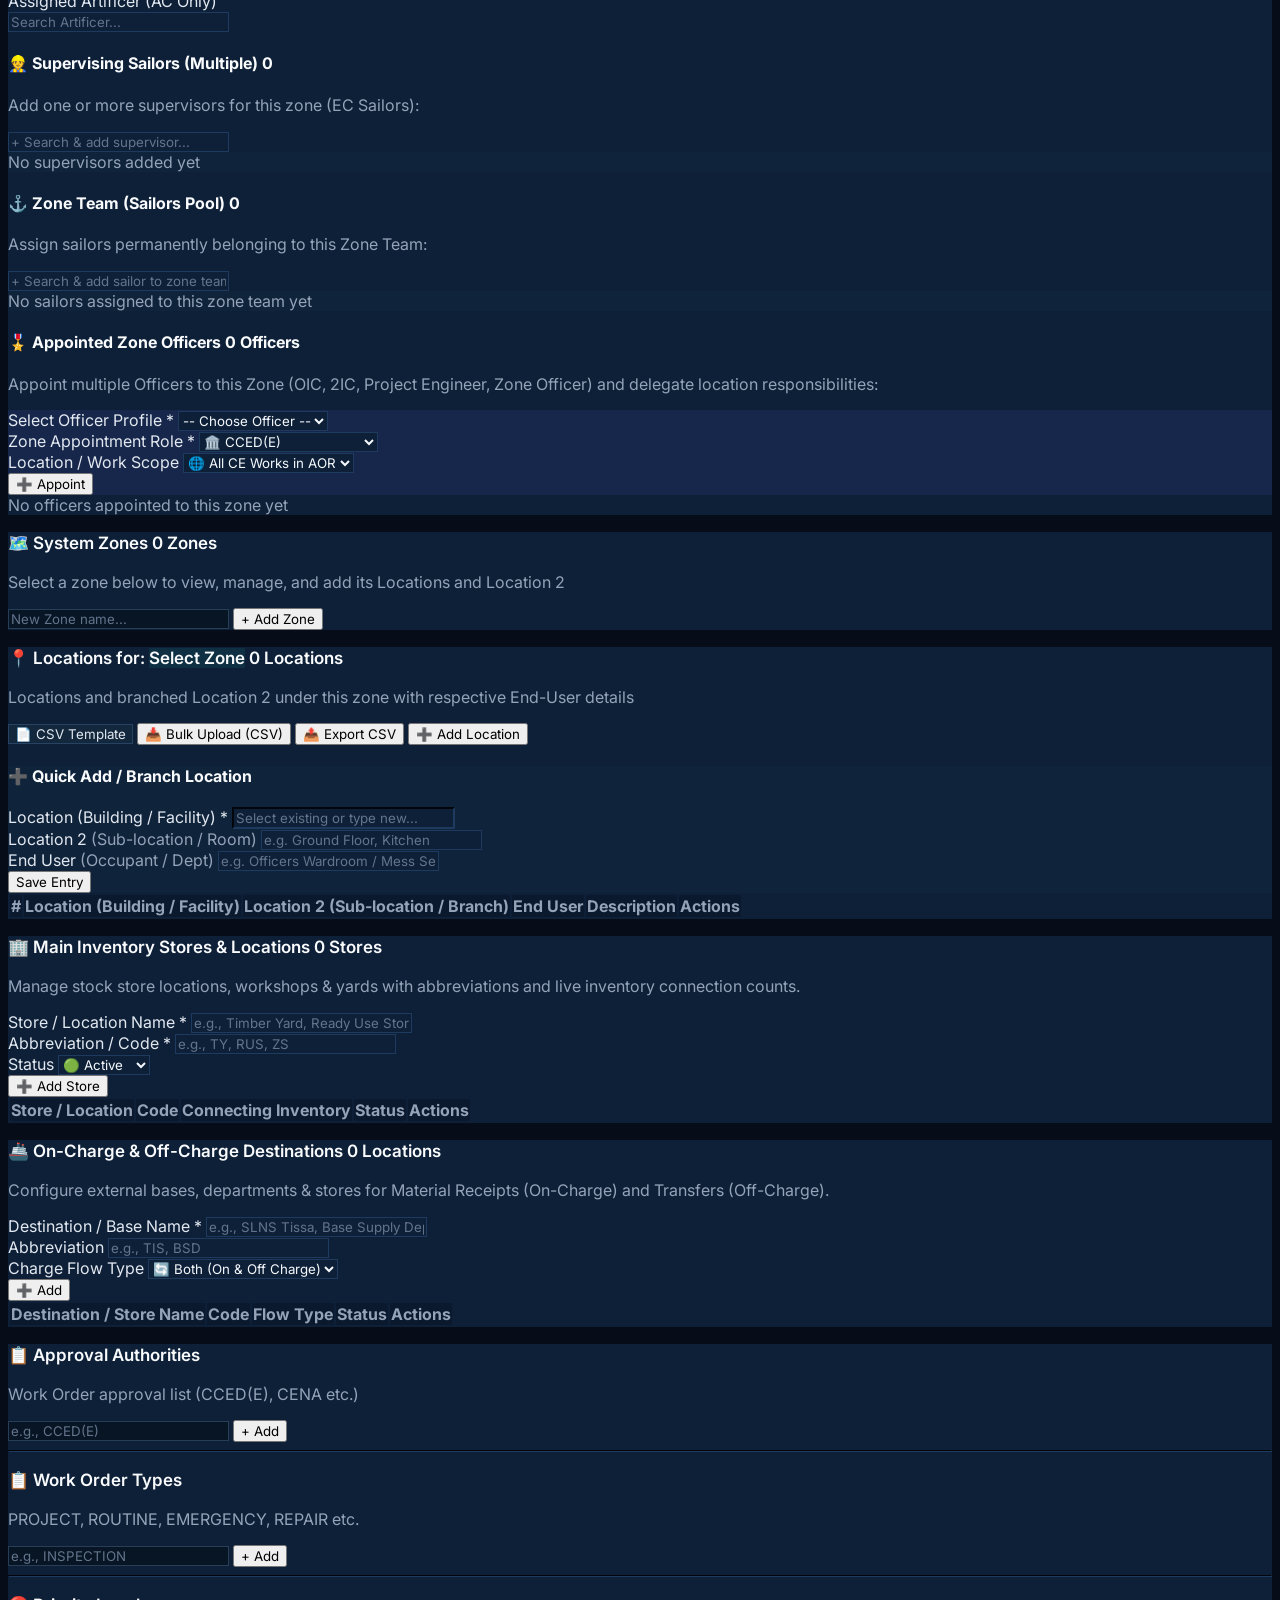
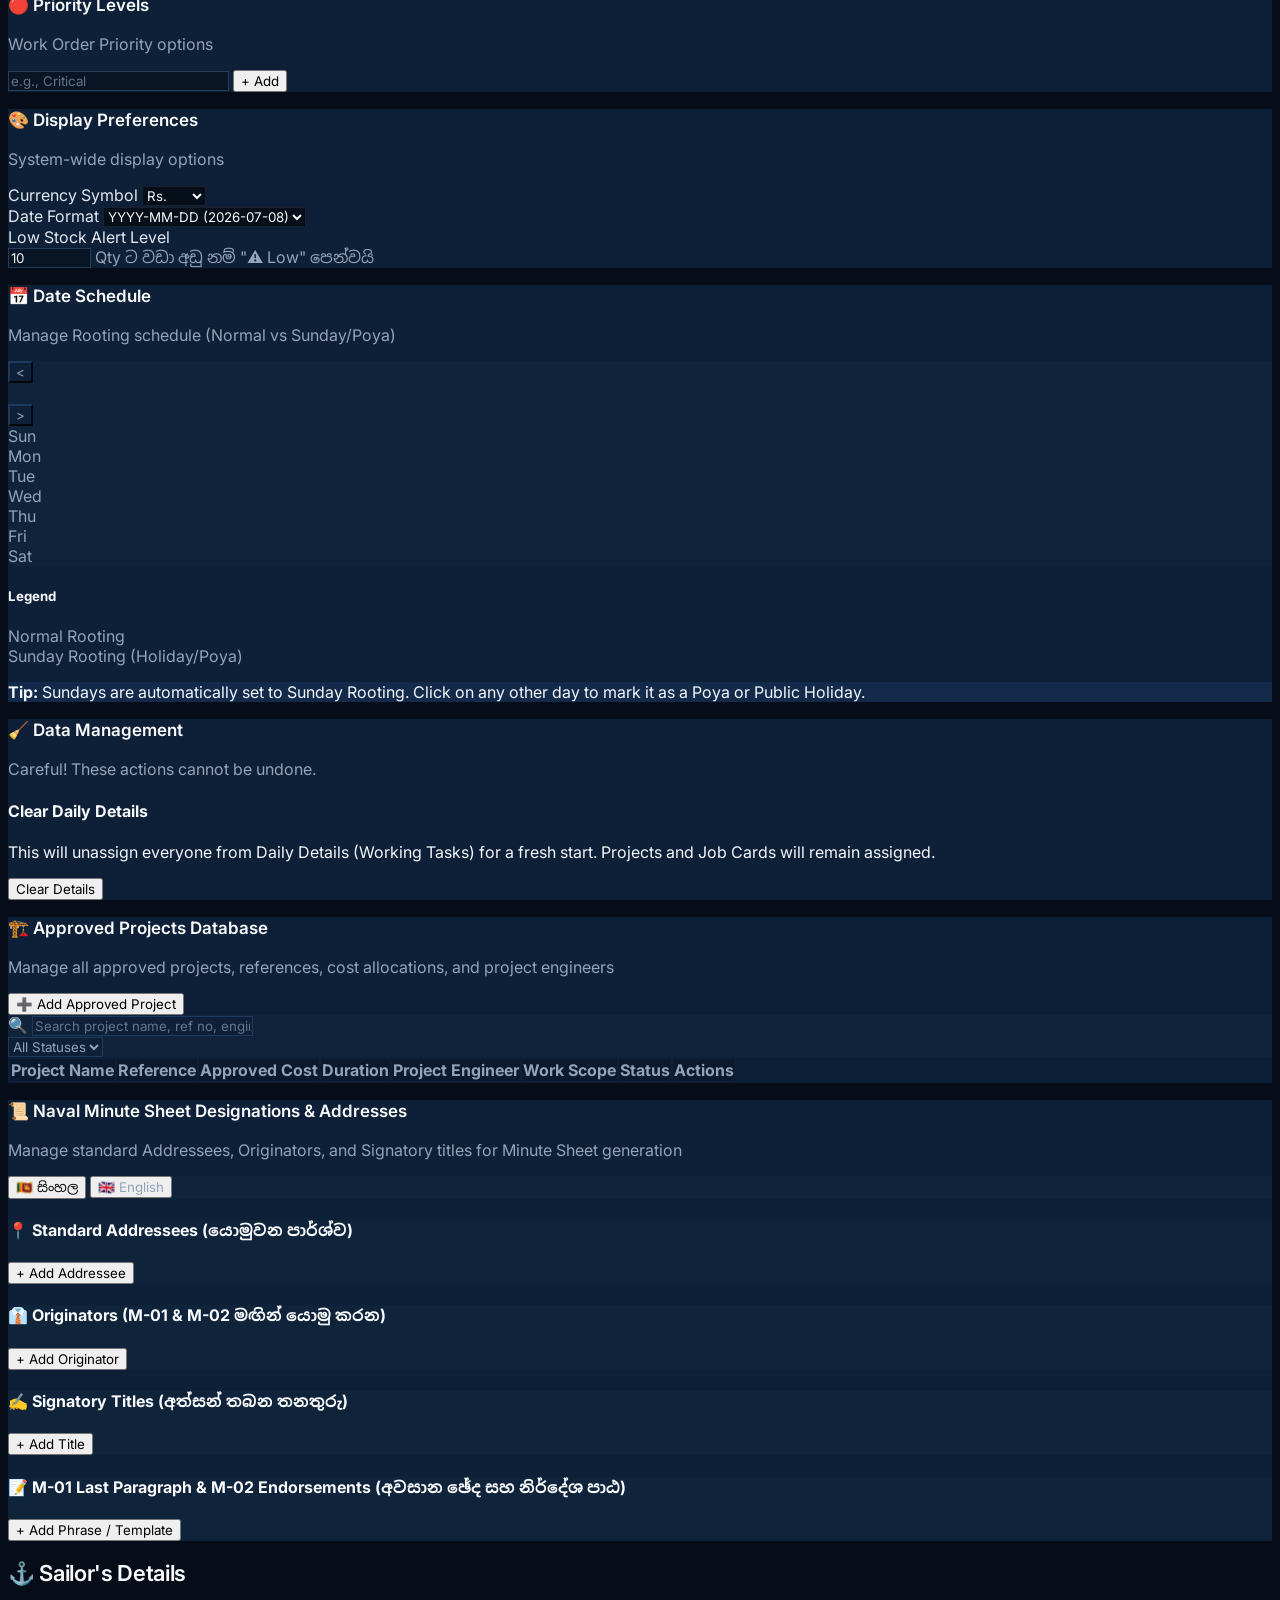
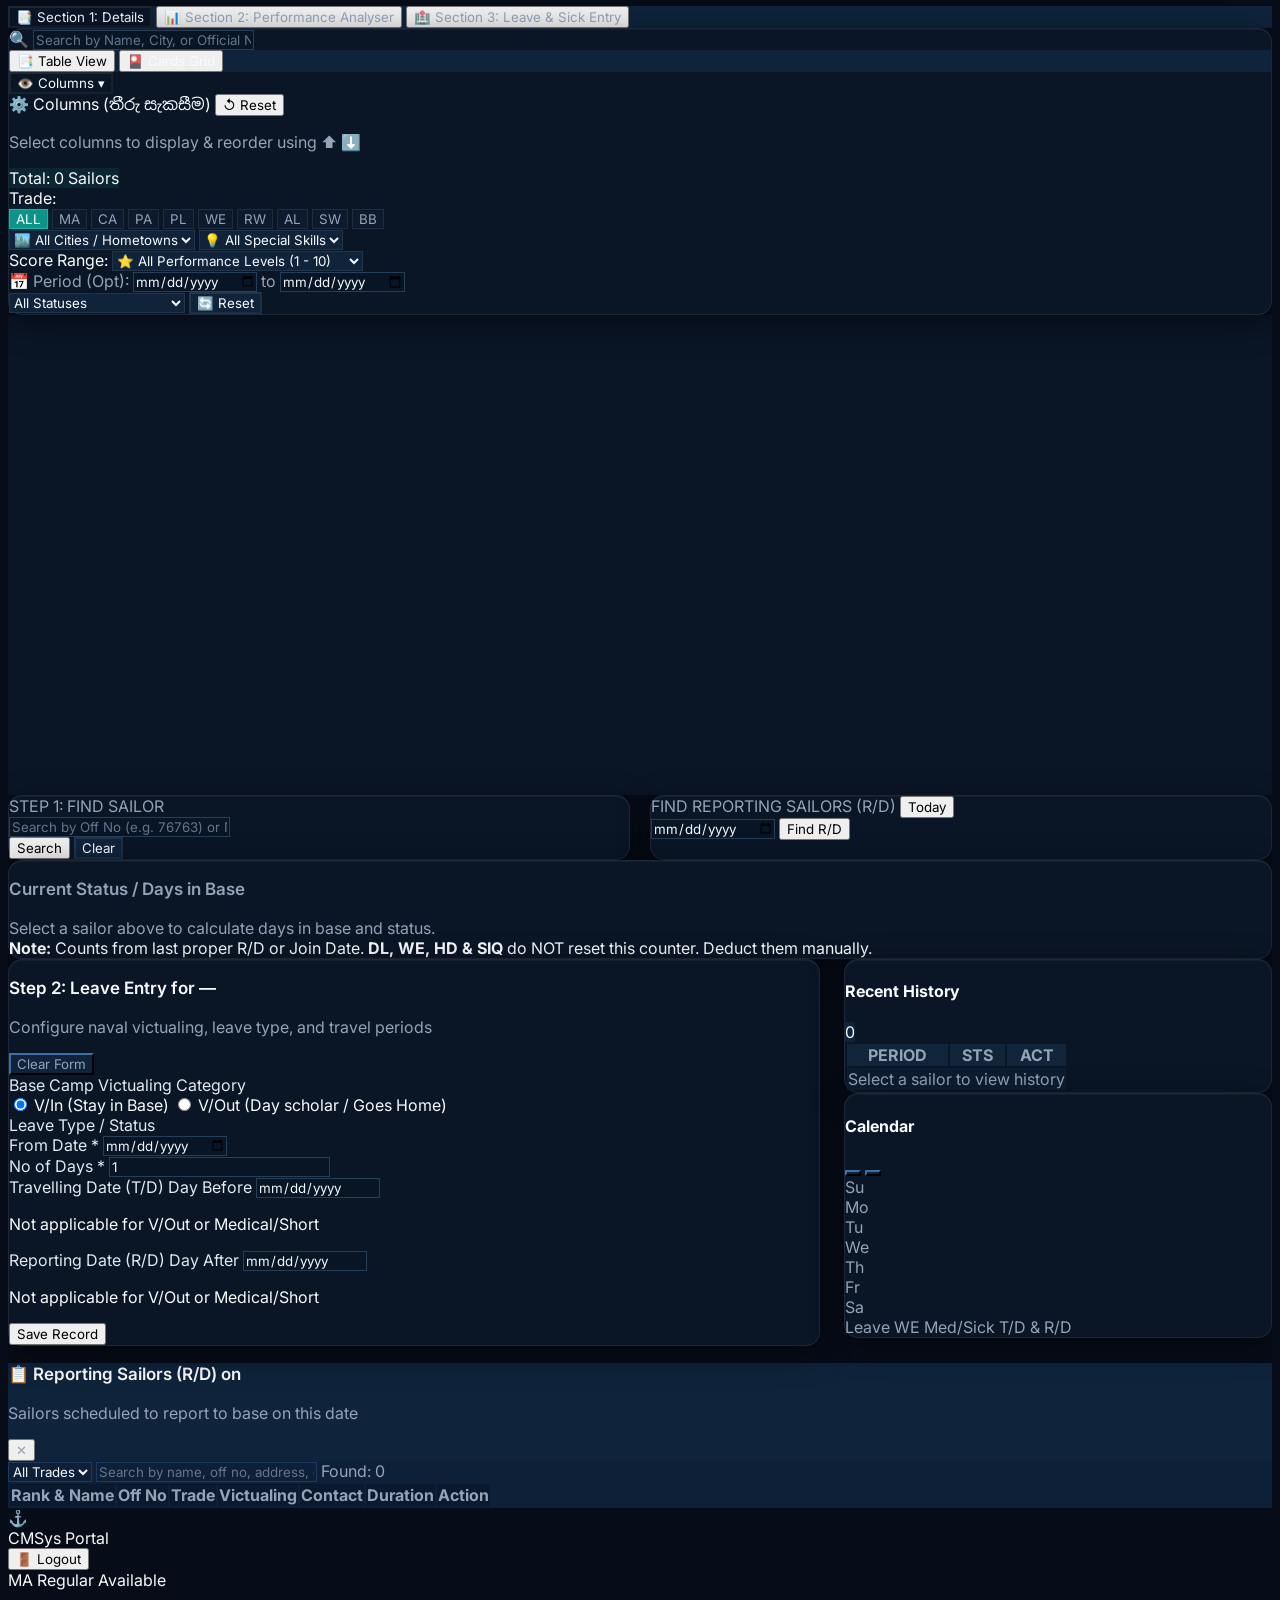
==== commit 01503ff6: "feat: complete modular architecture, Sinhala print ligatures, and auto-fit PDF scaling (v5.25.90)" ====
--- a/index.html
+++ b/index.html
@@ -2368,9 +2368,11 @@
                             <!-- Hidden legacy/redundant actions to clean up dashboard -->
                             <button id="btnContinueYesterday" style="display: none !important;" class="hidden"></button>
                             <button id="btnUndoContinue" style="display: none !important;" class="hidden"></button>
-                            <button id="dashboardExportCsvBtn" style="display: none !important;" class="hidden"></button>
-                            <button id="dashboardPrintBtn" onclick="isAdminStaffDuties(store.currentZone) ? openLmdExportModal('print') : printLmdDetails('selected', store.currentZone)" class="bg-slate-700 hover:bg-slate-800 text-white px-3.5 py-1.5 rounded-xl text-xs font-medium flex items-center gap-1.5 shadow-sm transition-all">
-                                🖨️ Print / PDF
+                            <button id="dashboardPrintBtn" onclick="isAdminStaffDuties(store.currentZone) ? openLmdExportModal('print') : printLmdDetails('selected', store.currentZone)" class="bg-slate-700 hover:bg-slate-800 text-white px-3.5 py-1.5 rounded-xl text-xs font-medium flex items-center gap-1.5 shadow-sm transition-all" title="Open Print Preview">
+                                🖨️ Print
+                            </button>
+                            <button id="dashboardDirectPdfBtn" onclick="downloadWorkOrdersPdfBackup(store.currentZone)" class="bg-gradient-to-r from-teal-700 to-cyan-700 hover:from-teal-600 hover:to-cyan-600 text-white px-3.5 py-1.5 rounded-xl text-xs font-bold flex items-center gap-1.5 shadow-sm transition-all cursor-pointer" title="Download Auto-Named PDF File Directly">
+                                📥 Save PDF
                             </button>
                             <button id="dashboardShareWhatsappBtn" style="display: none !important;" class="hidden"></button>
                             <button id="woMigrationBtn" style="display: none !important;" class="hidden"></button>
@@ -8356,6 +8358,21 @@
                     </select>
                 </div>
                 
+                <div id="exportScaleWrapper" class="pt-1">
+                    <label class="block text-xs font-semibold text-slate-700 mb-1 flex items-center justify-between">
+                        <span>📄 Page Scale (පිටු පරිමාණය)</span>
+                        <span class="text-[10px] text-teal-600 font-normal">Auto 1-Page (Recommended)</span>
+                    </label>
+                    <select id="exportScaleSelect" class="w-full px-3 py-2 border border-slate-300 rounded-lg bg-white text-xs text-slate-700">
+                        <option value="auto" selected>✨ Auto-Fit (පිටුවකට සරිලන සේ ස්වයංක්‍රීයව සකසන්න)</option>
+                        <option value="1.0">100% (Normal)</option>
+                        <option value="0.95">95% (Slightly Compact)</option>
+                        <option value="0.90">90% (Compact)</option>
+                        <option value="0.85">85% (Extra Compact)</option>
+                        <option value="0.80">80%</option>
+                    </select>
+                </div>
+                
                 <div class="flex gap-3 pt-4 border-t border-slate-100">
                     <button type="button" onclick="closeModal('lmdExportModal')" class="flex-1 px-4 py-2 border border-slate-300 rounded-lg text-slate-700">Cancel</button>
                     <button type="button" onclick="executeLmdExport()" id="btnExecuteExport" class="flex-1 px-4 py-2 bg-teal-600 hover:bg-teal-700 text-white rounded-lg font-medium">Proceed</button>
@@ -9290,10 +9307,27 @@
 
     <!-- Version Tag for Debugging -->
     <div class="hidden md:block fixed bottom-2 right-2 text-[10px] text-teal-400 font-bold z-[9999] bg-slate-900/90 border border-teal-500/30 px-2 py-1 rounded-lg shadow pointer-events-none font-mono">
-        App Version: v5.25.64
+        App Version: v5.25.90
     </div>
 
-    <script src="app.js?v=5.25.64"></script>
+    <script src="app.js?v=5.25.90"></script>
+    <script src="js/modules/inventory.js?v=5.25.90"></script>
+    <script src="js/modules/locations-maintenance.js?v=5.25.90"></script>
+    <script src="js/modules/reports-upload.js?v=5.25.90"></script>
+    <script src="js/modules/settings.js?v=5.25.90"></script>
+    <script src="js/modules/auth-profile.js?v=5.25.90"></script>
+    <script src="js/modules/external-projects.js?v=5.25.90"></script>
+    <script src="js/modules/dashboard.js?v=5.25.90"></script>
+    <script src="js/modules/summary-view.js?v=5.25.90"></script>
+    <script src="js/modules/work-orders.js?v=5.25.90"></script>
+    <script src="js/modules/calendar.js?v=5.25.90"></script>
+    <script src="js/modules/sunday-evaluation.js?v=5.25.90"></script>
+    <script src="js/modules/precast-workshop.js?v=5.25.90"></script>
+    <script src="js/modules/temp-issues.js?v=5.25.90"></script>
+    <script src="js/modules/sailor-muster.js?v=5.25.90"></script>
+    <script src="js/modules/job-cards.js?v=5.25.90"></script>
+    <script src="js/modules/estimates.js?v=5.25.90"></script>
+    <script src="js/modules/documents-minutes.js?v=5.25.90"></script>
     <!-- Firebase connection status indicator -->
     <script>
     // Show Firebase connection status in console on load
